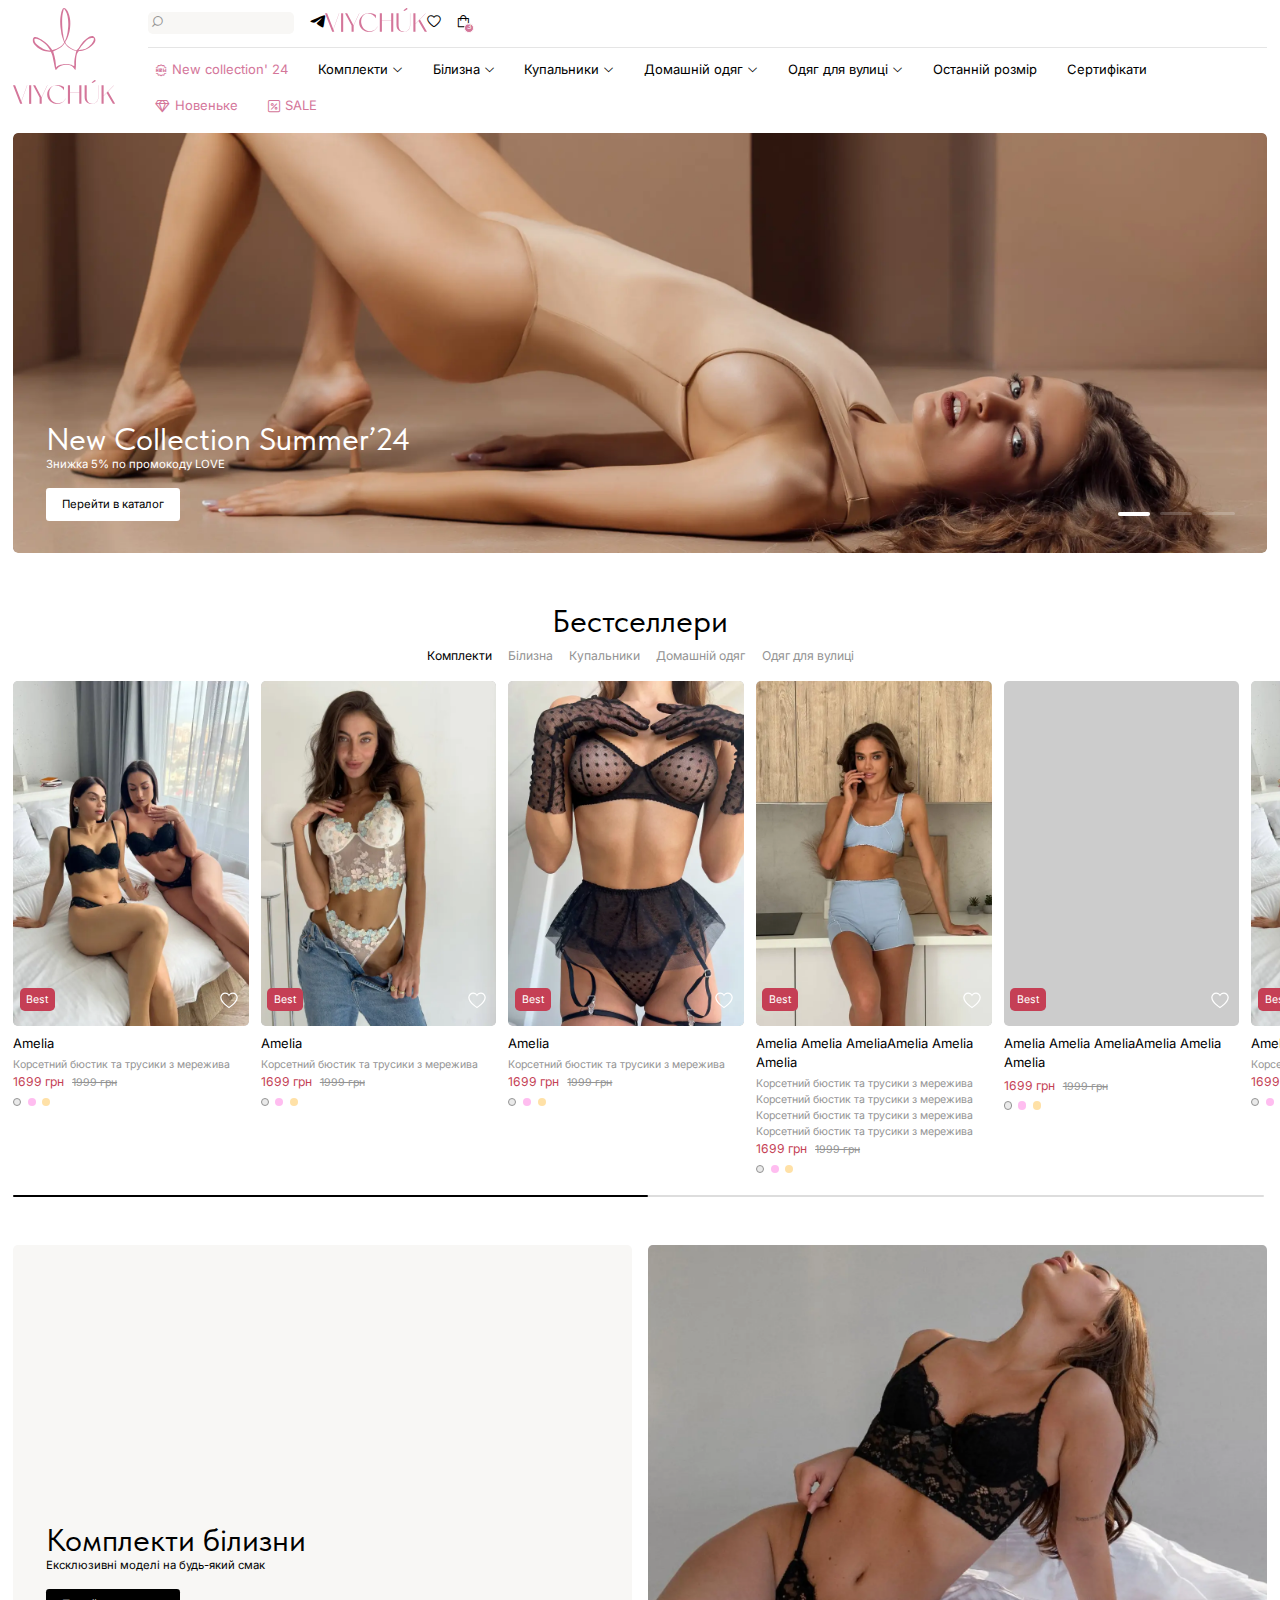
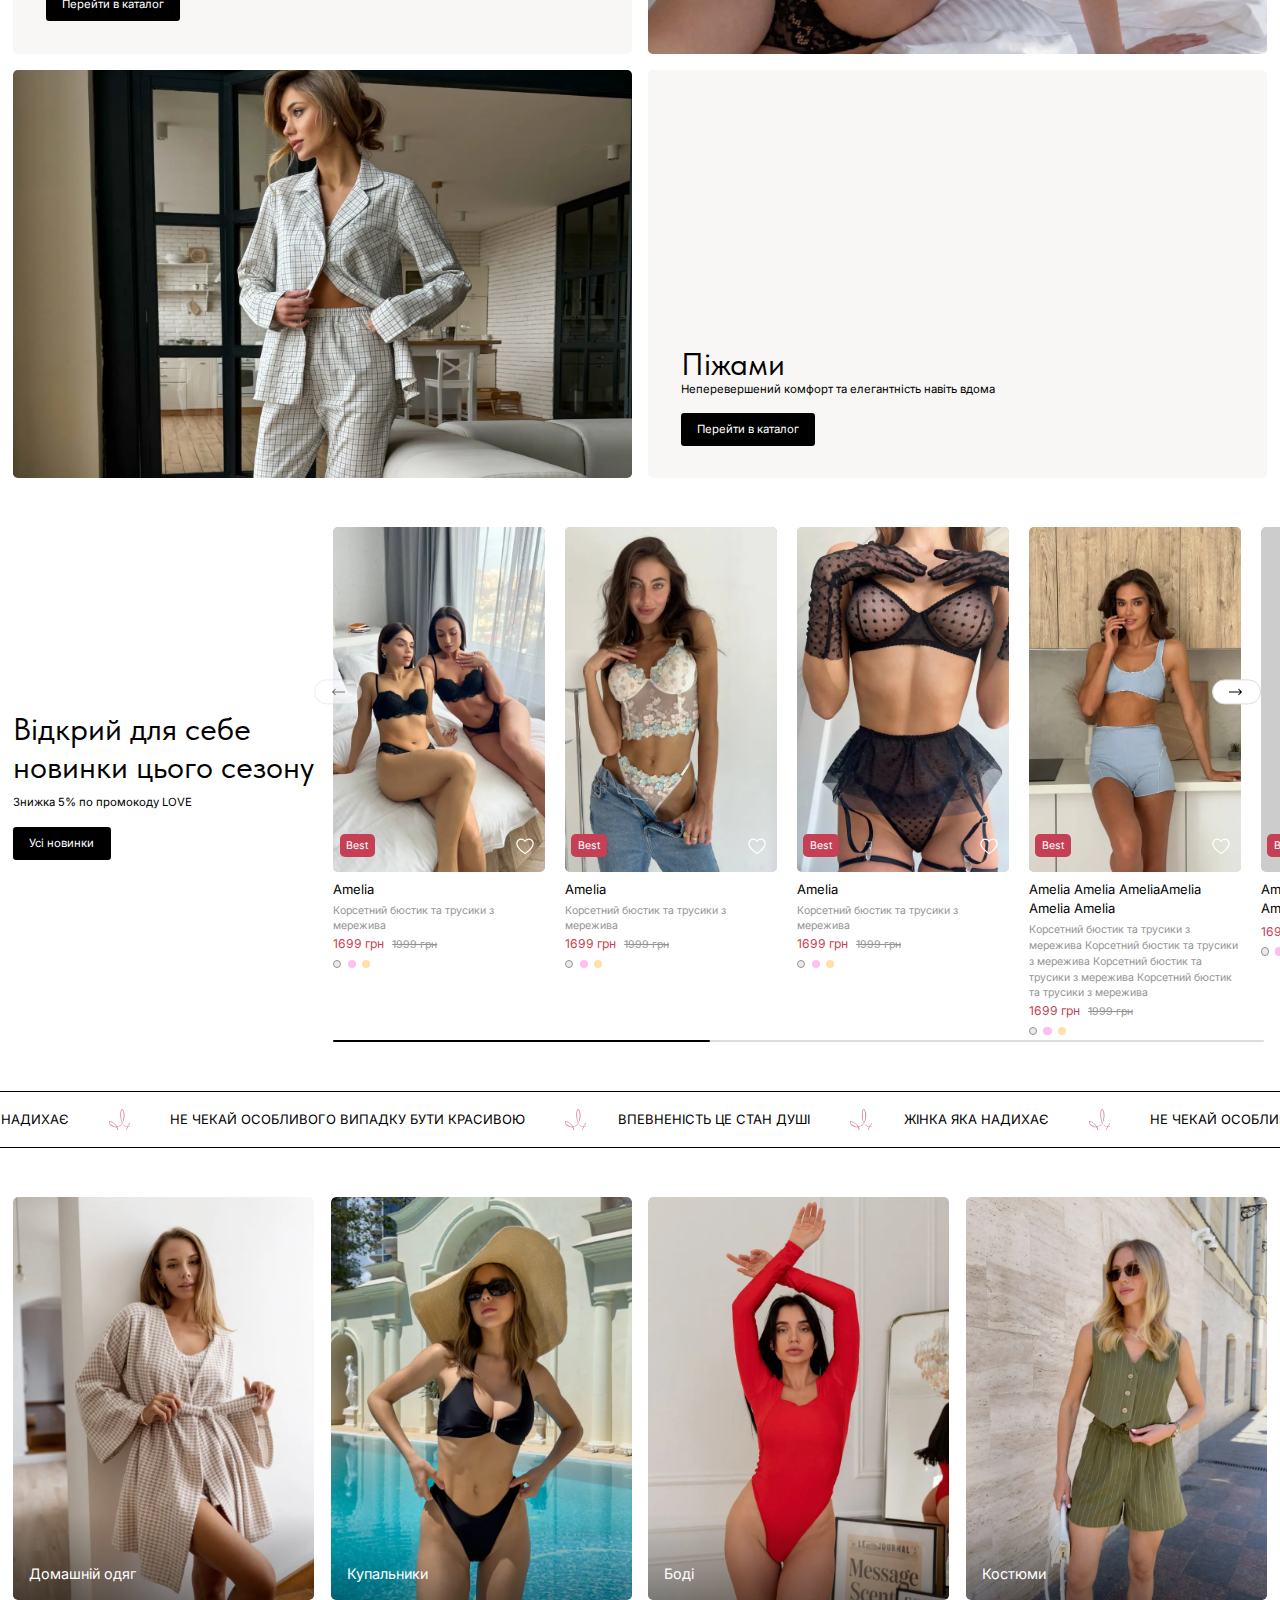
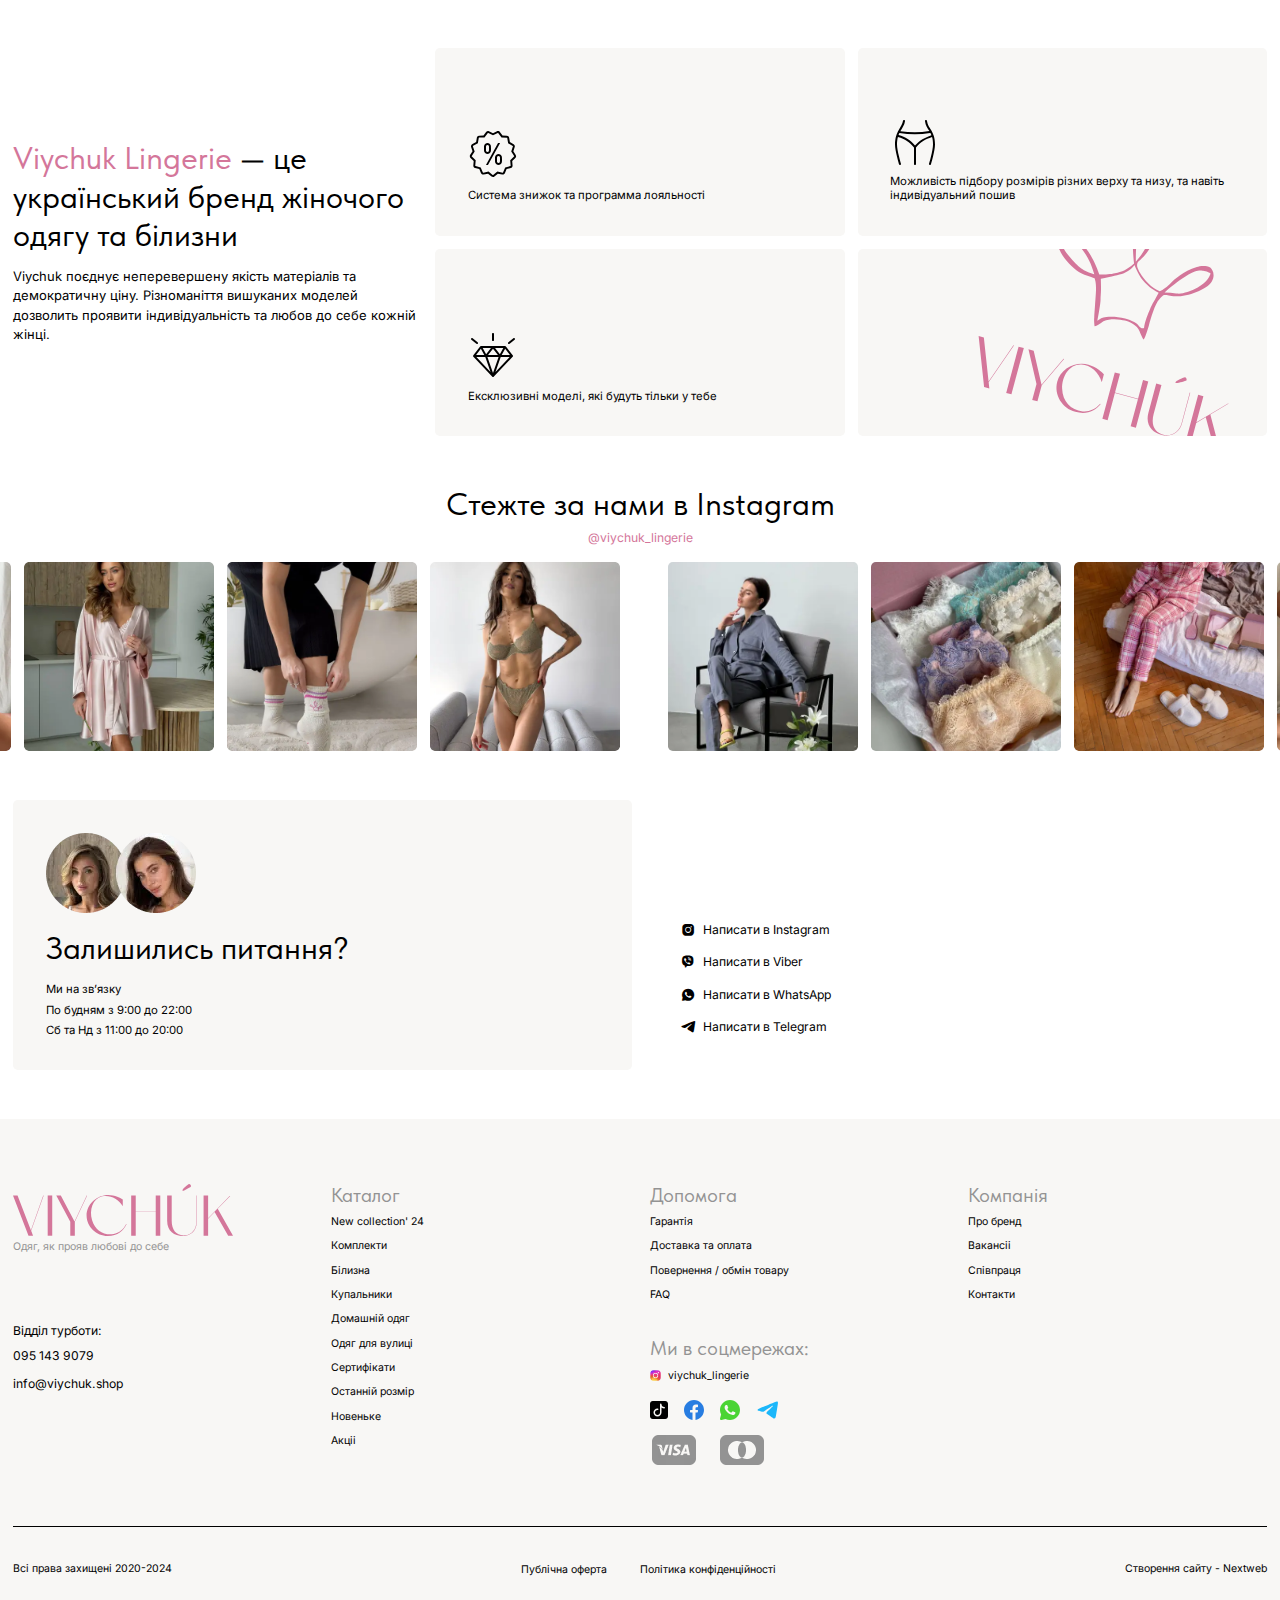
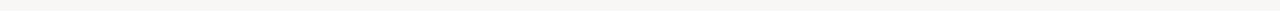
==== index.html @ dc0d25c5 "Add files via upload" ====
<!DOCTYPE html>
<html lang="en">

<head>
	<title>HomePage</title>
	<meta charset="UTF-8">
	<meta name="format-detection" content="telephone=no">
	<style>
		body {
			opacity: 0;
		}

		.loaded body {
			opacity: 1;
		}
	</style>
	<link rel="stylesheet" href="css/style.min.css?_v=20240726094933">
	<link rel="shortcut icon" href="favicon.ico">
	<!-- <meta name="robots" content="noindex, nofollow"> -->
	<meta name="viewport" content="width=device-width, initial-scale=1.0">
	<script src="https://cdn.tailwindcss.com?_v=20240726094933"></script>
</head>

<body>
	<div class="wrapper">
		<header class="header header-white">
			<div class="header__container">
				<div class="header__body flex items-start">
					<a href="#" class="header__logo">
						<svg xmlns="http://www.w3.org/2000/svg" width="102" height="96" viewBox="0 0 102 96" fill="none">
							<path d="M14.2536 77.2504H14.04L8.32791 93.314L2.10871 77.2504H0L7.20689 95.8671H9.3156L8.43462 93.5799L14.2536 77.2504Z" fill="#D4769A" />
							<path d="M16.1142 77.2504V95.8671H18.2229V77.2504H16.1142Z" fill="#D4769A" />
							<path d="M34.4577 77.2504H34.2441L28.5853 89.2715L22.2059 77.2504H20.0972L26.6101 89.4311V95.8671H28.7188V89.4311L34.4577 77.2504Z" fill="#D4769A" />
							<path d="M52.5704 90.4948C51.2091 93.181 49.127 94.7234 46.7514 95.0959C42.0537 95.7873 38.1832 93.3671 36.7418 88.6598C35.3273 83.9789 36.9821 78.6068 41.5199 77.6227C45.0431 76.8514 48.9937 78.8194 50.9954 82.2238V79.0588C50.2482 78.4206 47.1785 76.9845 44.2425 76.9845C38.9841 76.9845 34.1794 81.2397 34.1794 86.5055C34.1794 91.7448 38.7438 96 44.0288 96C48.7534 96 51.3158 93.5799 52.7572 90.6013L52.5704 90.4948Z" fill="#D4769A" />
							<path d="M66.2989 77.2504V84.7501H57.0099V77.2504H54.9012V95.8671H57.0099V84.9365H66.2989V95.8671H68.4076V77.2504H66.2989Z" fill="#D4769A" />
							<path d="M85.1429 77.2504V89.5907C85.1429 92.5958 83.1409 95.4416 79.8579 95.7075C75.9875 96.0267 73.7186 93.3671 73.7186 88.9788V77.2504H71.6099V88.9788C71.6099 93.8193 74.9465 96 78.9237 96C82.6872 96 85.3297 93.314 85.3297 89.5907V77.2504H85.1429Z" fill="#D4769A" />
							<path d="M99.9513 95.8671H102.194L95.0934 83.4471L100.912 77.4631H100.619L90.6359 87.7555V77.2504H88.5272V95.8671H90.6359V88.0214L93.652 84.9097L99.9513 95.8671Z" fill="#D4769A" />
							<path d="M81.6657 71.9823C81.6657 71.9823 78.2559 74.3132 78.7763 75.029C79.0461 75.3999 82.5677 73.1858 82.5677 73.1858C82.6646 73.0841 82.7787 72.7714 82.4608 72.3327C82.1427 71.8941 81.7982 71.9164 81.6657 71.9823Z" fill="#D4769A" />
							<path fill-rule="evenodd" clip-rule="evenodd" d="M50.8753 0.000414665C51.6961 -0.0216303 53.697 0.796374 55.1359 4.24479C56.8375 8.32215 57.1198 11.4283 57.2153 12.4796C57.2207 12.5397 57.2256 12.5931 57.2301 12.6396C57.3128 13.4988 57.9853 22.7229 54.1623 30.6303C53.8755 31.1492 53.1941 32.3411 52.7623 32.959C52.2227 33.7313 52.2455 34.7687 52.9525 35.7C53.5178 36.4451 54.039 36.9999 54.2292 37.1843C56.8001 39.6774 60.1773 41.7415 63.6157 42.2711C64.1251 41.8628 65.4562 40.5267 66.7054 38.4479C68.2667 35.8496 70.2434 32.5725 75.1436 29.3948C76.0351 28.7825 78.3031 27.6967 80.2431 28.2528C81.2731 28.7328 82.9912 30.458 82.2198 33.3007C81.1733 37.1569 73.5543 42.0754 69.2843 42.7158C66.6398 43.1126 65.8808 43.0415 65.4399 43.3807C65.1036 43.6397 64.9526 44.1375 64.2909 45.2642C63.0992 47.2933 62.9882 53.3536 62.9882 56.3467L62.9844 56.449C62.9318 57.8929 62.8171 61.0432 62.4643 61.9698C62.1459 61.8642 61.2502 60.905 60.0636 59.2839C58.5383 57.1999 55.3104 56.7062 53.4831 56.7368C51.6556 56.7675 48.0451 57.0586 45.4675 59.157C45.1105 59.5763 44.34 60.4779 44.1156 60.7296C44.0765 60.7735 44.0344 60.8228 43.989 60.876C43.7107 61.2026 43.3078 61.6754 42.6503 61.9698C42.351 61.2407 41.738 59.5834 41.6537 58.8287C41.3814 57.5925 41.0481 55.8382 40.7071 54.0434C40.2353 51.561 39.7487 49.0007 39.3886 47.6252C38.8579 45.5988 38.3333 44.7349 37.9872 44.1649C37.9192 44.0528 37.8579 43.952 37.8051 43.856C36.3315 43.8194 32.9269 43.6105 31.0969 43.0671C28.8097 42.3877 24.4768 39.8239 22.5853 37.6983C22.4439 37.5391 22.3061 37.3862 22.1728 37.238C20.522 35.4033 19.5138 34.283 19.8802 31.3432C20.241 28.4472 22.5014 28.955 23.299 29.1342C23.3766 29.1516 23.4403 29.1659 23.4871 29.1737C24.0151 29.2613 28.6555 30.6419 34.066 35.7258C35.0718 36.6961 37.5083 39.319 39.2092 42.0491C40.5429 41.7152 43.5787 40.8479 44.9527 40.0047C45.2608 39.8156 45.5655 39.6518 45.8749 39.4855C47.2901 38.7245 48.8022 37.9116 51.1764 34.3911C50.21 32.0506 48.4295 26.8615 48.2771 24.8576C48.2386 24.3514 48.131 23.6609 47.9981 22.8062C47.4371 19.2033 46.423 12.6889 48.2243 4.83452C48.499 3.28413 49.4561 0.1488 50.8753 0.000414665ZM50.9435 0.833375C51.8968 1.77473 53.9596 4.61722 54.5842 8.4561C55.3648 13.2547 55.512 16.7765 55.0261 20.6067C54.9813 20.9593 54.9384 21.3115 54.8956 21.6641C54.4728 25.1416 54.0419 28.6846 51.6545 33.5474C51.2093 31.9185 50.3129 28.4586 50.2898 27.6495C50.2807 27.3372 50.2089 26.8845 50.1048 26.2285C49.82 24.435 49.2939 21.1211 49.1514 14.9962C49.0272 9.65044 49.5286 5.99749 50.1093 4.09351C50.3243 3.10503 50.7921 1.06909 50.9435 0.833375ZM21.5448 31.05C21.8876 30.8985 22.831 30.5855 24.2549 30.974C26.0347 31.4595 28.1493 32.6295 31.1081 35.0458C34.0669 37.4618 35.9579 40.2548 37.2814 42.4492C36.3213 42.4786 34.0103 42.3351 32.3649 41.7509C30.4953 41.0871 29.817 40.787 26.454 38.5228C22.49 35.854 20.8958 33.5084 21.5448 31.05ZM77.8369 30.1598C79.1463 29.8996 80.6277 30.2393 80.9771 30.4313C80.8228 32.4126 80.0881 34.8614 76.24 38.151C75.5436 38.7462 72.5114 41.0322 70.572 41.3285C70.3899 41.3563 70.2058 41.384 70.0197 41.4121L70.0172 41.4123L70.0139 41.413C68.6224 41.622 67.1208 41.8478 65.5839 42.2557C66.9076 40.0613 69.3154 36.773 71.9268 33.9874C74.998 30.711 76.1845 30.4807 77.6192 30.2023L77.6203 30.2021C77.6543 30.1954 77.6886 30.189 77.723 30.1821C77.7608 30.1747 77.7986 30.1674 77.8369 30.1598ZM43.1613 41.9339C45.6753 40.6765 48.3679 39.3297 49.3677 38.0806C49.933 37.5238 51.148 36.1117 51.4854 34.9178C52.3203 36.0771 54.4695 38.7083 56.3894 39.9596C58.7891 41.5235 59.9922 42.1755 63.3513 42.8591C63.079 44.082 62.5039 46.6081 62.3828 46.9298C62.2618 47.2514 61.9423 49.0003 61.7978 49.8344C61.5057 51.4758 61.0204 55.3274 61.4182 57.6016C61.2379 57.777 60.7374 58.0755 60.1777 57.8649C59.7614 57.7084 59.3853 57.4226 59.0775 57.1886C58.8676 57.0292 58.6891 56.8935 58.5515 56.8395C58.2119 56.7062 56.1844 55.9472 53.354 55.9575C50.5238 55.9678 47.8069 56.6242 46.1601 57.2907C44.5134 57.9571 43.9789 58.5851 43.1212 59.5964C42.968 57.3613 42.5653 52.5513 42.1787 51.1934C42.0201 50.6366 41.9409 50.2198 41.8443 49.712C41.6465 48.6724 41.3765 47.2521 40.2045 43.4694C41.0633 42.9831 42.0964 42.4664 43.1613 41.9339Z" fill="#D4769A" />
						</svg>
					</a>
					<div class="header__content">
						<div class="header__top top-header">
							<div class="lg:!flex hidden items-center gap-5 lg:flex-nowrap flex-wrap">
								<div class="flex items-center gap-6">
									<div class="dropdown dropdown-sm dropdown--gray" data-dropdown>
										<button class="dropdown-toggle _icon-arrow-bottom" type="button" data-toggle="dropdown" aria-expanded="false">
											<span>Покупцям</span>
										</button>
										<ul class="dropdown-menu" data-dropdown-menu>
											<li><a class="dropdown-item" href="#">Action</a></li>
											<li><a class="dropdown-item" href="#">Another action</a></li>
											<li><a class="dropdown-item" href="#">Something else here</a></li>
										</ul>
									</div>
									<div class="dropdown dropdown-sm dropdown--gray" data-dropdown>
										<button class="dropdown-toggle _icon-arrow-bottom" type="button" data-toggle="dropdown" aria-expanded="false">
											<span>Про нас</span>
										</button>
										<ul class="dropdown-menu" data-dropdown-menu>
											<li><a class="dropdown-item" href="#">Action</a></li>
											<li><a class="dropdown-item" href="#">Another action</a></li>
											<li><a class="dropdown-item" href="#">Something else here</a></li>
										</ul>
									</div>
								</div>
								<div class="top-header__phone phone-block">
									<a href="tel:0951439079" class="phone-block__phone _icon-phone">
										<span>095 143 9079</span>

									</a>
									<a href="#" class="phone-block__link">
										Написати в телеграм
									</a>
								</div>
							</div>
							<div class="flex items-center lg:gap-5 gap-4 flex-wrap lg:justify-end justify-between lg:!w-max w-full z-20">
								<div class="top-header__search search-block-small lg:!flex hidden">
									<button type="button" class="search-block-small-button _icon-search-gray">
										<span>Пошук</span>
									</button>
								</div>
								<div class="top-header__actions lg:!hidden flex items-center gap-4">
									<button type="button" class="menu__icon icon-menu"><span></span></button>
									<ul>
										<li class="">
											<a href="#" class="top-header__actions-link top-header__actions-link--search search-block-small-button">
												<i class="_icon-search-gray">

												</i>
											</a>

										</li>
										<li class="">
											<a href="#" class="top-header__actions-link top-header__actions-link--tg">
												<i class="_icon-tg">

												</i>
											</a>

										</li>
									</ul>
								</div>
								<div class="top-header__logo lg:hidden">
									<a href="#">
										<svg xmlns="http://www.w3.org/2000/svg" width="102" height="24" viewBox="0 0 102 24" fill="none">
											<path d="M14.2266 5.29249H14.0134L8.31214 21.3201L2.10472 5.29249H0L7.19324 23.8674H9.29796L8.41865 21.5854L14.2266 5.29249Z" fill="#D4769A" />
											<path d="M16.0837 5.29249V23.8674H18.1884V5.29249H16.0837Z" fill="#D4769A" />
											<path d="M34.3925 5.29249H34.1792L28.5311 17.2866L22.1638 5.29249H20.0591L26.5597 17.4458V23.8674H28.6644V17.4458L34.3925 5.29249Z" fill="#D4769A" />
											<path d="M52.4708 18.5071C51.1121 21.1873 49.0339 22.7263 46.6628 23.0979C41.974 23.7878 38.1109 21.373 36.6722 16.6763C35.2604 12.0059 36.9121 6.64581 41.4412 5.66391C44.9578 4.8944 48.9009 6.85798 50.8989 10.2547V7.09684C50.1531 6.4601 47.0891 5.02717 44.1587 5.02717C38.9103 5.02717 34.1147 9.27281 34.1147 14.5268C34.1147 19.7544 38.6705 24 43.9454 24C48.6611 24 51.2186 21.5854 52.6573 18.6134L52.4708 18.5071Z" fill="#D4769A" />
											<path d="M66.1733 5.29249V12.7754H56.902V5.29249H54.7972V23.8674H56.902V12.9613H66.1733V23.8674H68.2781V5.29249H66.1733Z" fill="#D4769A" />
											<path d="M84.9816 5.29249V17.6051C84.9816 20.6035 82.9834 23.4429 79.7067 23.7082C75.8436 24.0267 73.5789 21.373 73.5789 16.9946V5.29249H71.4742V16.9946C71.4742 21.8242 74.8046 24 78.7742 24C82.5306 24 85.1681 21.3201 85.1681 17.6051V5.29249H84.9816Z" fill="#D4769A" />
											<path d="M99.762 23.8674H102L94.9133 11.4752L100.721 5.50467H100.428L90.4642 15.774V5.29249H88.3595V23.8674H90.4642V16.0394L93.4746 12.9347L99.762 23.8674Z" fill="#D4769A" />
											<path d="M81.511 0.0362584C81.511 0.0362584 78.1077 2.36191 78.6271 3.07604C78.8963 3.44611 82.4113 1.23701 82.4113 1.23701C82.508 1.1356 82.6219 0.82356 82.3046 0.385875C81.9871 -0.0518109 81.6432 -0.0295724 81.511 0.0362584Z" fill="#D4769A" />
										</svg>
									</a>
								</div>
								<div class="top-header__actions">
									<ul>

										<li class="lg:!inline-block hidden">
											<a href="#" class="top-header__actions-link top-header__actions-link--user" data-toggle="offcanvas" data-offcanvas-target="#authUser">
												<i class="_icon-user">

												</i>
											</a>

										</li>
										<li>
											<a href="#" class="top-header__actions-link top-header__actions-link--favorite">
												<i class="_icon-favorite">

												</i>
											</a>

										</li>
										<li>
											<a href="#" class="top-header__actions-link top-header__actions-link--cart">

												<div class="inline-flex relative">
													<i class="_icon-cart">

													</i>
													<span class="badge">3</span>
												</div>
												<span class="lg:!inline-block hidden">
													2 390 грн
												</span>
											</a>
										</li>
									</ul>
								</div>
							</div>
						</div>
						<div class="header__bottom bottom-header">
							<div class="bottom-header__menu menu">

								<nav class="menu__body">
									<ul>
										<li class="menu-item menu-item--new-collection menu-item-pink current-menu-item">
											<a href="#">
												New collection' 24
											</a>

										</li>
										<li class="menu-item menu-item-has-children">
											<a href="#">
												<span>
													Комплекти
												</span>
												<span class="arrow"></span>
											</a>
											<span class="menu-item-has-children-back">
												Комплекти
											</span>
											<ul class="menu-item-submenu">

												<li class="menu-item">
													<a href="#">
														<span class="menu-item__image">
															<img src="img/komplekty/01.webp" alt="Image">
														</span>
														<div class="menu-item__content">
															Всі комплекти
														</div>
													</a>
												</li>
												<li class="menu-item">
													<a href="#">
														<span class="menu-item__image"><img src="img/komplekty/02.webp" alt="Komplekt 02"></span>
														<div class="menu-item__content">Комплект Софія</div>
													</a>
												</li>
												<li class="menu-item">
													<a href="#">
														<span class="menu-item__image"><img src="img/komplekty/03.webp" alt="Komplekt 03"></span>
														<div class="menu-item__content">Комплекти без кісточок</div>
													</a>
												</li>
												<li class="menu-item">
													<a href="#">
														<span class="menu-item__image"><img src="img/komplekty/04.webp" alt="Komplekt 04"></span>
														<div class="menu-item__content">Комплекти з бавовни</div>
													</a>
												</li>
												<li class="menu-item">
													<a href="#">
														<span class="menu-item__image"><img src="img/komplekty/05.webp" alt="Komplekt 05"></span>
														<div class="menu-item__content">Комплекти з вишивкою</div>
													</a>
												</li>
												<li class="menu-item">
													<a href="#">
														<span class="menu-item__image"><img src="img/komplekty/06.webp" alt="Komplekt 06"></span>
														<div class="menu-item__content">Комплекти з доступом</div>
													</a>
												</li>
												<li class="menu-item">
													<a href="#">
														<span class="menu-item__image"><img src="img/komplekty/07.webp" alt="Komplekt 07"></span>
														<div class="menu-item__content">Комплекти з паралоновою чашкою</div>
													</a>
												</li>
												<li class="menu-item">
													<a href="#">
														<span class="menu-item__image"><img src="img/komplekty/08.webp" alt="Komplekt 08"></span>
														<div class="menu-item__content">Комплекти з сітки</div>
													</a>
												</li>
												<li class="menu-item">
													<a href="#">
														<span class="menu-item__image"><img src="img/komplekty/09.webp" alt="Komplekt 09"></span>
														<div class="menu-item__content">Корсети</div>
													</a>
												</li>
												<li class="menu-item">
													<a href="#">
														<span class="menu-item__image"><img src="img/komplekty/010.webp" alt="Komplekt 010"></span>
														<div class="menu-item__content">Мереживні комплекти</div>
													</a>
												</li>
												<li class="menu-item">
													<a href="#">
														<span class="menu-item__image"><img src="img/komplekty/011.webp" alt="Komplekt 011"></span>
														<div class="menu-item__content">Трусики</div>
													</a>
												</li>
												<li class="menu-item">
													<a href="#">
														<span class="menu-item__image"><img src="img/komplekty/012.webp" alt="Komplekt 011"></span>
														<div class="menu-item__content">Шовкові комплекти</div>
													</a>
												</li>

											</ul>
										</li>
										<li class="menu-item menu-item-has-children">
											<a href="#">
												Білизна
												<span class="arrow"></span>
											</a>
											<span class="menu-item-has-children-back">
												Білизна
											</span>
											<ul class="menu-item-submenu">

											</ul>
										</li>
										<li class="menu-item menu-item-has-children">
											<a href="#">
												Купальники
												<span class="arrow"></span>
											</a>
											<span class="menu-item-has-children-back">
												Купальники
											</span>
											<ul class="menu-item-submenu">
												<li class="menu-item">
													<a href="#">
														<span class="menu-item__image">
															<img src="img/kupalnik/Kupalnyky-300x278.webp" alt="Image">
														</span>
														<div class="menu-item__content">
															Біфлекс
														</div>
													</a>
												</li>
												<li class="menu-item">
													<a href="#">
														<span class="menu-item__image"><img src="img/kupalnik/Kupalnyky-300x278.webp" alt="Komplekt 02"></span>
														<div class="menu-item__content"> Жатка</div>
													</a>
												</li>
											</ul>
										</li>
										<li class="menu-item menu-item-has-children">
											<a href="#">
												Домашній одяг
												<span class="arrow"></span>
											</a>
											<span class="menu-item-has-children-back">
												Домашній одяг
											</span>
											<ul class="menu-item-submenu">
												<li class="menu-item">
													<a href="#">
														<span class="menu-item__image">
															<img src="img/house-clothes/f476f9914e8b9c734ea4127a0eb929e3.Domashni-kostyumy-300x278.webp" alt="Image">
														</span>
														<div class="menu-item__content">
															Домашні костюми






														</div>
													</a>
												</li>
												<li class="menu-item">
													<a href="#">
														<span class="menu-item__image"><img src="img/house-clothes/1150063d7b721e2e07a4c026803419aa.Penyuary-300x278.webp" alt="Komplekt 02"></span>
														<div class="menu-item__content"> Пенюари</div>
													</a>
												</li>
												<li class="menu-item">
													<a href="#">
														<span class="menu-item__image">
															<img src="img/house-clothes/9eba73d554cb70d345ce1016d2ffe117.Sukni-300x278.webp" alt="Image">
														</span>
														<div class="menu-item__content">
															Сукні
														</div>
													</a>
												</li>
												<li class="menu-item">
													<a href="#">
														<span class="menu-item__image"><img src="img/house-clothes/8080d8466baa0049556c96a2eaa50574.Halaty-300x278.webp" alt="Komplekt 02"></span>
														<div class="menu-item__content"> Халати</div>
													</a>
												</li>
											</ul>
										</li>
										<li class="menu-item menu-item-has-children">
											<a href="#">
												Одяг для вулиці
												<span class="arrow"></span>
											</a>
											<span class="menu-item-has-children-back">
												Одяг для вулиці
											</span>
											<ul class="menu-item-submenu">

											</ul>
										</li>
										<li class="menu-item">
											<a href="#">

												Останній розмір
											</a>
										</li>
										<li class="menu-item">
											<a href="#">
												Сертифікати
											</a>
										</li>
										<li class="menu-item menu-item-pink menu-item--news">
											<a href="#">
												Новеньке
											</a>
										</li>
										<li class="menu-item menu-item-pink menu-item--sale">
											<a href="#">
												SALE
											</a>
										</li>








									</ul>
									<div class="menu__content--mob">
										<div class="menu__content--personal-area personal-area">
											<div class="personal-area__content">
												<span>
													Особистий кабінет
												</span>
												<ul class="personal-area__list">
													<li>
														<a href="#" class="_icon-cabinet" data-toggle="offcanvas" data-offcanvas-target="#authUser">
															<span>Особисті дані</span>
														</a>
													</li>
													<li>
														<a href="#" class="_icon-order">
															<span>Мої замовлення</span>
														</a>
													</li>
													<li>
														<a href="#" class="_icon-exit">
															<span>Вийти з кабінету</span>
														</a>
													</li>
												</ul>
											</div>
										</div>
										<div data-spollers class="menu__content-mor-menu spollers">
											<details class="spollers__item">
												<summary class="spollers__title">Допомога</summary>
												<div class="spollers__body">Контент спойлера</div>
											</details>
											<details class="spollers__item">
												<summary class="spollers__title">Компанія</summary>
												<div class="spollers__body">
													<ul>
														<li>
															<a href="#">
																Компанія
															</a>
														</li>
														<li>
															<a href="#">
																Про бренд

															</a>
														</li>
														<li>
															<a href="#">
																Вакансіі

															</a>
														</li>
														<li>
															<a href="#">
																Співпраця

															</a>
														</li>
														<li>
															<a href="#">
																Контакти
															</a>
														</li>
													</ul>
												</div>
											</details>
										</div>
										<div class="phone-block">
											<a href="tel:0951439079" class="phone-block__phone _icon-phone">
												<span>095 143 9079</span>

											</a>
											<a href="#" class="phone-block__link block">
												Написати в телеграм
											</a>
										</div>
									</div>
								</nav>
							</div>
						</div>
					</div>
				</div>
			</div>
		</header>

		<div class="search-block">
			<div class="search-block__container">
				<div class="search-block__wrap">
					<form action="files/sendmail/sendmail.php" class="search-block__form form" method="POST">
						<div class="input-group">
							<i class="_icon-search-gray">

							</i>
							<input autocomplete="off" type="text" name="form[]" placeholder="Пошук по сайту" class="input">
							<button type="button" class="input-group-button-delete">
								<svg xmlns="http://www.w3.org/2000/svg" width="16" height="16" viewBox="0 0 16 16" fill="none">
									<path d="M1.4375 0.553619L0.553711 1.43741L0.998047 1.87686L7.11621 7.99991L0.553711 14.5624L1.4375 15.4462L8 8.8837L14.1182 15.0067L14.5625 15.4462L15.4463 14.5624L15.0068 14.1181L8.88379 7.99991L15.4463 1.43741L14.5625 0.553619L8 7.11612L1.87695 0.997956L1.4375 0.553619Z" fill="#939393" />
								</svg>
							</button>
						</div>
					</form>
					<div class="search-block__body">
						<div class="search-block__list">
							<div class="search-block__line line-searched">
								<div class="line-searched__body">
									<a href="#" class="line-searched__previews">
										<img src="img/previews/01.webp" alt="Image">
									</a>
									<div class="line-searched__content">
										<a href="#" class="line-searched__link">Комплект Amelia</a>
										<ul class="line-searched__characteristics">
											<li>
												Колір: беж 007
											</li>
										</ul>
										<div class="price-box price-box-md">
											<div class="price-new">
												1699 грн
											</div>
											<div class="price-old">
												1999 грн
											</div>
										</div>
									</div>
								</div>
							</div>
							<div class="search-block__line line-searched">
								<div class="line-searched__body">
									<a href="#" class="line-searched__previews">
										<img src="img/previews/02.webp" alt="Image">
									</a>
									<div class="line-searched__content">
										<a href="#" class="line-searched__link">Комплект Amelia</a>
										<ul class="line-searched__characteristics">
											<li>
												Колір: беж 007
											</li>
										</ul>
										<div class="price-box price-box-md">
											<div class="price-new">
												1699 грн
											</div>
											<div class="price-old">
												1999 грн
											</div>
										</div>
									</div>
								</div>
							</div>
							<div class="search-block__line line-searched">
								<div class="line-searched__body">
									<a href="#" class="line-searched__previews">
										<img src="img/previews/03.webp" alt="Image">
									</a>
									<div class="line-searched__content">
										<a href="#" class="line-searched__link">Комплект Amelia Комплект Amelia Комплект Amelia Комплект Amelia Комплект Amelia Комплект Amelia Комплект Amelia Комплект Amelia Комплект Amelia Комплект Amelia</a>
										<ul class="line-searched__characteristics">
											<li>
												Колір: беж 007
											</li>
										</ul>
										<div class="price-box price-box-md">
											<div class="price-new">
												1699 грн
											</div>
											<div class="price-old">
												1999 грн
											</div>
										</div>
									</div>
								</div>
							</div>
						</div>
						<div class="search-block__footer">
							<a href="#" class="button button-md button-border--black w-full">
								Всі результати пошуку
							</a>
						</div>
						<!-- <div class="search-block__empty" >
          Нічого не знайшлося за вашим запитом
        </div> -->
					</div>

				</div>
			</div>
		</div>
		<main class="page">
			<section class="main-hero section-margin-b-sm">
				<div class="main-hero__container">
					<div class="main-hero__content">
						<div class="main-hero__slider swiper">
							<div class="main-hero__wrapper swiper-wrapper">
								<div class="main-hero__slide swiper-slide slide">
									<div class="slide__background-image">
										<img src="img/hero-main-slider/image.webp" alt="Image">
									</div>
									<div class="slide__content">
										<h1 class="h1 slide__title text-white">
											New Collection Summer’24
										</h1>
										<p class="slide__descr">
											Знижка 5% по промокоду LOVE
										</p>
										<a href="#" class="button button-md button-white">
											Перейти в каталог
										</a>
									</div>
								</div>
								<div class="main-hero__slide swiper-slide slide">
									<div class="slide__background-image">
										<img src="https://picsum.photos/200/300" alt="Image">
									</div>
									<div class="slide__content">
										<h1 class="h1 slide__title text-white">
											New Collection Summer’24 New Collection Summer’24 New Collection Summer’24 New Collection Summer’24
										</h1>
										<p class="slide__descr">
											Знижка 5% по промокоду LOVE
										</p>
										<a href="#" class="button button-md button-white">
											Перейти в каталог
										</a>
									</div>
								</div>
								<div class="main-hero__slide swiper-slide slide">
									<div class="slide__background-image">
										<img src="https://picsum.photos/1900/800" alt="Image">
									</div>
									<div class="slide__content">
										<h1 class="h1 slide__title text-white">
											New Collection Summer’24 New Collection Summer’24
										</h1>
										<p class="slide__descr">
											Знижка 5% по промокоду LOVE
										</p>
										<a href="#" class="button button-md button-white">
											Перейти в каталог
										</a>
									</div>
								</div>

							</div>
							<div class="main-slider__pagination slider-pagination-1">
								<div class="swiper-pagination"></div>
							</div>

						</div>
					</div>
				</div>
			</section>
			<!-- /.main-hero -->
			<section class="bestsellers section-margin-b-sm">
				<div class="bestsellers__container-max">
					<div class="bestsellers__container">
						<div class="bestsellers__content">
							<div data-tabs class="bestsellers-tabs tabs-type-1">
								<div class="bestsellers__header">
									<h2 class="h1 bestsellers__title mb-2">
										Бестселлери
									</h2>
									<nav data-tabs-titles class="bestsellers-tabs__navigation tabs__navigation">

										<button type="button" class="bestsellers-tabs__title tabs__title _tab-active">Комплекти</button>
										<button type="button" class="bestsellers-tabs__title tabs__title">Білизна</button>
										<button type="button" class="bestsellers-tabs__title tabs__title">Купальники</button>
										<button type="button" class="bestsellers-tabs__title tabs__title">Домашній одяг</button>
										<button type="button" class="bestsellers-tabs__title tabs__title">Одяг для вулиці</button>
									</nav>
								</div>
								<div data-tabs-body class="bestsellers-tabs__content tabs__content">
									<div class="bestsellers-tabs__body tabs__body">
										<div class="bestsellers__slider swiper">
											<div class="bestsellers__wrapper swiper-wrapper">
												<div class="bestsellers__slide swiper-slide">
													<div class="product-card">
														<div class="product-card__body">
															<div class="product-card__header">
																<a href="#" class="product-card__image">
																	<img src="img/product-card/image.webp" alt="Image">
																</a>
																<div class="product-card__stickers">
																	<div class="sticker-best">
																		Best
																	</div>
																	<button type="button" class="button-favorite">
																		<svg xmlns="http://www.w3.org/2000/svg" width="20" height="20" viewBox="0 0 20 20" fill="none">
																			<path d="M6.25 2.5C3.69907 2.5 1.67614 4.38408 1.25732 6.89697L1.25 6.94824V7.5C1.25 10.3385 3.43058 12.912 5.5127 14.834C7.59481 16.7559 9.67285 18.0322 9.67285 18.0322L10 18.2349L10.3271 18.0322C10.3271 18.0322 12.4052 16.7559 14.4873 14.834C16.5694 12.912 18.75 10.3385 18.75 7.5V6.96289L18.7451 6.92627C18.4574 4.48067 16.3241 2.5 13.75 2.5C12.1807 2.5 10.9042 3.30841 10 4.39941C9.09581 3.30841 7.81933 2.5 6.25 2.5ZM6.25 3.75C7.65064 3.75 8.82008 4.49993 9.46289 5.57129L10 6.46484L10.5371 5.57129C11.1799 4.49993 12.3494 3.75 13.75 3.75C15.672 3.75 17.2824 5.26349 17.5 7.06299V7.5C17.5 9.66146 15.6181 12.088 13.6377 13.916C11.8206 15.5933 10.2881 16.535 10 16.7163C9.71191 16.535 8.17937 15.5933 6.3623 13.916C4.38192 12.088 2.5 9.66146 2.5 7.5V7.0874C2.83703 5.10996 4.30676 3.75 6.25 3.75Z" fill="white" />
																		</svg>
																	</button>
																</div>
															</div>
															<div class="product-card__content">
																<a href="#" class="product-card__title"> Amelia</a>
																<div class="product-card__descr">
																	Корсетний бюстик та трусики з мережива
																</div>
																<div class="product-card__price price-box price-box-md">
																	<div class="price-new">
																		1699 грн
																	</div>
																	<div class="price-old">
																		1999 грн
																	</div>
																</div>
																<div class="product-card__colors">
																	<a href="#" class="active">
																		<span style="background-color: #EAEAEA;"></span>
																	</a>
																	<a href="#">
																		<span style="background-color: #FFBDF0;"></span>
																	</a>
																	<a href="#">
																		<span style="background-color: #FFE1A7;"></span>
																	</a>
																</div>
															</div>
														</div>
													</div>
													<!-- /.product-card -->
												</div>
												<div class="bestsellers__slide swiper-slide">
													<div class="product-card">
														<div class="product-card__body">
															<div class="product-card__header">
																<a href="#" class="product-card__image">
																	<img src="img/product-card/image-2.webp" alt="Image">
																</a>
																<div class="product-card__stickers">
																	<div class="sticker-best">
																		Best
																	</div>
																	<button type="button" class="button-favorite">
																		<svg xmlns="http://www.w3.org/2000/svg" width="20" height="20" viewBox="0 0 20 20" fill="none">
																			<path d="M6.25 2.5C3.69907 2.5 1.67614 4.38408 1.25732 6.89697L1.25 6.94824V7.5C1.25 10.3385 3.43058 12.912 5.5127 14.834C7.59481 16.7559 9.67285 18.0322 9.67285 18.0322L10 18.2349L10.3271 18.0322C10.3271 18.0322 12.4052 16.7559 14.4873 14.834C16.5694 12.912 18.75 10.3385 18.75 7.5V6.96289L18.7451 6.92627C18.4574 4.48067 16.3241 2.5 13.75 2.5C12.1807 2.5 10.9042 3.30841 10 4.39941C9.09581 3.30841 7.81933 2.5 6.25 2.5ZM6.25 3.75C7.65064 3.75 8.82008 4.49993 9.46289 5.57129L10 6.46484L10.5371 5.57129C11.1799 4.49993 12.3494 3.75 13.75 3.75C15.672 3.75 17.2824 5.26349 17.5 7.06299V7.5C17.5 9.66146 15.6181 12.088 13.6377 13.916C11.8206 15.5933 10.2881 16.535 10 16.7163C9.71191 16.535 8.17937 15.5933 6.3623 13.916C4.38192 12.088 2.5 9.66146 2.5 7.5V7.0874C2.83703 5.10996 4.30676 3.75 6.25 3.75Z" fill="white" />
																		</svg>
																	</button>
																</div>
															</div>
															<div class="product-card__content">
																<a href="#" class="product-card__title"> Amelia</a>
																<div class="product-card__descr">
																	Корсетний бюстик та трусики з мережива
																</div>
																<div class="product-card__price price-box price-box-md">
																	<div class="price-new">
																		1699 грн
																	</div>
																	<div class="price-old">
																		1999 грн
																	</div>
																</div>
																<div class="product-card__colors">
																	<a href="#" class="active">
																		<span style="background-color: #EAEAEA;"></span>
																	</a>
																	<a href="#">
																		<span style="background-color: #FFBDF0;"></span>
																	</a>
																	<a href="#">
																		<span style="background-color: #FFE1A7;"></span>
																	</a>
																</div>
															</div>
														</div>
													</div>
													<!-- /.product-card -->
												</div>
												<div class="bestsellers__slide swiper-slide">
													<div class="product-card">
														<div class="product-card__body">
															<div class="product-card__header">
																<a href="#" class="product-card__image">
																	<img src="img/product-card/image-3.webp" alt="Image">
																</a>
																<div class="product-card__stickers">
																	<div class="sticker-best">
																		Best
																	</div>
																	<button type="button" class="button-favorite">
																		<svg xmlns="http://www.w3.org/2000/svg" width="20" height="20" viewBox="0 0 20 20" fill="none">
																			<path d="M6.25 2.5C3.69907 2.5 1.67614 4.38408 1.25732 6.89697L1.25 6.94824V7.5C1.25 10.3385 3.43058 12.912 5.5127 14.834C7.59481 16.7559 9.67285 18.0322 9.67285 18.0322L10 18.2349L10.3271 18.0322C10.3271 18.0322 12.4052 16.7559 14.4873 14.834C16.5694 12.912 18.75 10.3385 18.75 7.5V6.96289L18.7451 6.92627C18.4574 4.48067 16.3241 2.5 13.75 2.5C12.1807 2.5 10.9042 3.30841 10 4.39941C9.09581 3.30841 7.81933 2.5 6.25 2.5ZM6.25 3.75C7.65064 3.75 8.82008 4.49993 9.46289 5.57129L10 6.46484L10.5371 5.57129C11.1799 4.49993 12.3494 3.75 13.75 3.75C15.672 3.75 17.2824 5.26349 17.5 7.06299V7.5C17.5 9.66146 15.6181 12.088 13.6377 13.916C11.8206 15.5933 10.2881 16.535 10 16.7163C9.71191 16.535 8.17937 15.5933 6.3623 13.916C4.38192 12.088 2.5 9.66146 2.5 7.5V7.0874C2.83703 5.10996 4.30676 3.75 6.25 3.75Z" fill="white" />
																		</svg>
																	</button>
																</div>
															</div>
															<div class="product-card__content">
																<a href="#" class="product-card__title"> Amelia</a>
																<div class="product-card__descr">
																	Корсетний бюстик та трусики з мережива
																</div>
																<div class="product-card__price price-box price-box-md">
																	<div class="price-new">
																		1699 грн
																	</div>
																	<div class="price-old">
																		1999 грн
																	</div>
																</div>
																<div class="product-card__colors">
																	<a href="#" class="active">
																		<span style="background-color: #EAEAEA;"></span>
																	</a>
																	<a href="#">
																		<span style="background-color: #FFBDF0;"></span>
																	</a>
																	<a href="#">
																		<span style="background-color: #FFE1A7;"></span>
																	</a>
																</div>
															</div>
														</div>
													</div>
													<!-- /.product-card -->
												</div>
												<div class="bestsellers__slide swiper-slide">
													<div class="product-card">
														<div class="product-card__body">
															<div class="product-card__header">
																<a href="#" class="product-card__image">
																	<img src="img/product-card/image-4.webp" alt="Image">
																</a>
																<div class="product-card__stickers">
																	<div class="sticker-best">
																		Best
																	</div>
																	<button type="button" class="button-favorite">
																		<svg xmlns="http://www.w3.org/2000/svg" width="20" height="20" viewBox="0 0 20 20" fill="none">
																			<path d="M6.25 2.5C3.69907 2.5 1.67614 4.38408 1.25732 6.89697L1.25 6.94824V7.5C1.25 10.3385 3.43058 12.912 5.5127 14.834C7.59481 16.7559 9.67285 18.0322 9.67285 18.0322L10 18.2349L10.3271 18.0322C10.3271 18.0322 12.4052 16.7559 14.4873 14.834C16.5694 12.912 18.75 10.3385 18.75 7.5V6.96289L18.7451 6.92627C18.4574 4.48067 16.3241 2.5 13.75 2.5C12.1807 2.5 10.9042 3.30841 10 4.39941C9.09581 3.30841 7.81933 2.5 6.25 2.5ZM6.25 3.75C7.65064 3.75 8.82008 4.49993 9.46289 5.57129L10 6.46484L10.5371 5.57129C11.1799 4.49993 12.3494 3.75 13.75 3.75C15.672 3.75 17.2824 5.26349 17.5 7.06299V7.5C17.5 9.66146 15.6181 12.088 13.6377 13.916C11.8206 15.5933 10.2881 16.535 10 16.7163C9.71191 16.535 8.17937 15.5933 6.3623 13.916C4.38192 12.088 2.5 9.66146 2.5 7.5V7.0874C2.83703 5.10996 4.30676 3.75 6.25 3.75Z" fill="white" />
																		</svg>
																	</button>
																</div>
															</div>
															<div class="product-card__content">
																<a href="#" class="product-card__title"> Amelia Amelia AmeliaAmelia Amelia Amelia</a>
																<div class="product-card__descr">
																	Корсетний бюстик та трусики з мережива Корсетний бюстик та трусики з мережива Корсетний бюстик та трусики з мережива Корсетний бюстик та трусики з мережива
																</div>
																<div class="product-card__price price-box price-box-md">
																	<div class="price-new">
																		1699 грн
																	</div>
																	<div class="price-old">
																		1999 грн
																	</div>
																</div>
																<div class="product-card__colors">
																	<a href="#" class="active">
																		<span style="background-color: #EAEAEA;"></span>
																	</a>
																	<a href="#">
																		<span style="background-color: #FFBDF0;"></span>
																	</a>
																	<a href="#">
																		<span style="background-color: #FFE1A7;"></span>
																	</a>
																</div>
															</div>
														</div>
													</div>
													<!-- /.product-card -->
												</div>
												<div class="bestsellers__slide swiper-slide">
													<div class="product-card">
														<div class="product-card__body">
															<div class="product-card__header">
																<a href="#" class="product-card__image">

																</a>
																<div class="product-card__stickers">
																	<div class="sticker-best">
																		Best
																	</div>
																	<button type="button" class="button-favorite">
																		<svg xmlns="http://www.w3.org/2000/svg" width="20" height="20" viewBox="0 0 20 20" fill="none">
																			<path d="M6.25 2.5C3.69907 2.5 1.67614 4.38408 1.25732 6.89697L1.25 6.94824V7.5C1.25 10.3385 3.43058 12.912 5.5127 14.834C7.59481 16.7559 9.67285 18.0322 9.67285 18.0322L10 18.2349L10.3271 18.0322C10.3271 18.0322 12.4052 16.7559 14.4873 14.834C16.5694 12.912 18.75 10.3385 18.75 7.5V6.96289L18.7451 6.92627C18.4574 4.48067 16.3241 2.5 13.75 2.5C12.1807 2.5 10.9042 3.30841 10 4.39941C9.09581 3.30841 7.81933 2.5 6.25 2.5ZM6.25 3.75C7.65064 3.75 8.82008 4.49993 9.46289 5.57129L10 6.46484L10.5371 5.57129C11.1799 4.49993 12.3494 3.75 13.75 3.75C15.672 3.75 17.2824 5.26349 17.5 7.06299V7.5C17.5 9.66146 15.6181 12.088 13.6377 13.916C11.8206 15.5933 10.2881 16.535 10 16.7163C9.71191 16.535 8.17937 15.5933 6.3623 13.916C4.38192 12.088 2.5 9.66146 2.5 7.5V7.0874C2.83703 5.10996 4.30676 3.75 6.25 3.75Z" fill="white" />
																		</svg>
																	</button>
																</div>
															</div>
															<div class="product-card__content">
																<a href="#" class="product-card__title"> Amelia Amelia AmeliaAmelia Amelia Amelia</a>

																<div class="product-card__price price-box price-box-md">
																	<div class="price-new">
																		1699 грн
																	</div>
																	<div class="price-old">
																		1999 грн
																	</div>
																</div>
																<div class="product-card__colors">
																	<a href="#" class="active">
																		<span style="background-color: #EAEAEA;"></span>
																	</a>
																	<a href="#">
																		<span style="background-color: #FFBDF0;"></span>
																	</a>
																	<a href="#">
																		<span style="background-color: #FFE1A7;"></span>
																	</a>
																</div>
															</div>
														</div>
													</div>
													<!-- /.product-card -->
												</div>
												<div class="bestsellers__slide swiper-slide">
													<div class="product-card">
														<div class="product-card__body">
															<div class="product-card__header">
																<a href="#" class="product-card__image">
																	<img src="img/product-card/image.webp" alt="Image">
																</a>
																<div class="product-card__stickers">
																	<div class="sticker-best">
																		Best
																	</div>
																	<button type="button" class="button-favorite">
																		<svg xmlns="http://www.w3.org/2000/svg" width="20" height="20" viewBox="0 0 20 20" fill="none">
																			<path d="M6.25 2.5C3.69907 2.5 1.67614 4.38408 1.25732 6.89697L1.25 6.94824V7.5C1.25 10.3385 3.43058 12.912 5.5127 14.834C7.59481 16.7559 9.67285 18.0322 9.67285 18.0322L10 18.2349L10.3271 18.0322C10.3271 18.0322 12.4052 16.7559 14.4873 14.834C16.5694 12.912 18.75 10.3385 18.75 7.5V6.96289L18.7451 6.92627C18.4574 4.48067 16.3241 2.5 13.75 2.5C12.1807 2.5 10.9042 3.30841 10 4.39941C9.09581 3.30841 7.81933 2.5 6.25 2.5ZM6.25 3.75C7.65064 3.75 8.82008 4.49993 9.46289 5.57129L10 6.46484L10.5371 5.57129C11.1799 4.49993 12.3494 3.75 13.75 3.75C15.672 3.75 17.2824 5.26349 17.5 7.06299V7.5C17.5 9.66146 15.6181 12.088 13.6377 13.916C11.8206 15.5933 10.2881 16.535 10 16.7163C9.71191 16.535 8.17937 15.5933 6.3623 13.916C4.38192 12.088 2.5 9.66146 2.5 7.5V7.0874C2.83703 5.10996 4.30676 3.75 6.25 3.75Z" fill="white" />
																		</svg>
																	</button>
																</div>
															</div>
															<div class="product-card__content">
																<a href="#" class="product-card__title"> Amelia</a>
																<div class="product-card__descr">
																	Корсетний бюстик та трусики з мережива
																</div>
																<div class="product-card__price price-box price-box-md">
																	<div class="price-new">
																		1699 грн
																	</div>
																	<div class="price-old">
																		1999 грн
																	</div>
																</div>
																<div class="product-card__colors">
																	<a href="#" class="active">
																		<span style="background-color: #EAEAEA;"></span>
																	</a>
																	<a href="#">
																		<span style="background-color: #FFBDF0;"></span>
																	</a>
																	<a href="#">
																		<span style="background-color: #FFE1A7;"></span>
																	</a>
																</div>
															</div>
														</div>
													</div>
													<!-- /.product-card -->
												</div>
												<div class="bestsellers__slide swiper-slide">
													<div class="product-card">
														<div class="product-card__body">
															<div class="product-card__header">
																<a href="#" class="product-card__image">
																	<img src="img/product-card/image-2.webp" alt="Image">
																</a>
																<div class="product-card__stickers">
																	<div class="sticker-best">
																		Best
																	</div>
																	<button type="button" class="button-favorite">
																		<svg xmlns="http://www.w3.org/2000/svg" width="20" height="20" viewBox="0 0 20 20" fill="none">
																			<path d="M6.25 2.5C3.69907 2.5 1.67614 4.38408 1.25732 6.89697L1.25 6.94824V7.5C1.25 10.3385 3.43058 12.912 5.5127 14.834C7.59481 16.7559 9.67285 18.0322 9.67285 18.0322L10 18.2349L10.3271 18.0322C10.3271 18.0322 12.4052 16.7559 14.4873 14.834C16.5694 12.912 18.75 10.3385 18.75 7.5V6.96289L18.7451 6.92627C18.4574 4.48067 16.3241 2.5 13.75 2.5C12.1807 2.5 10.9042 3.30841 10 4.39941C9.09581 3.30841 7.81933 2.5 6.25 2.5ZM6.25 3.75C7.65064 3.75 8.82008 4.49993 9.46289 5.57129L10 6.46484L10.5371 5.57129C11.1799 4.49993 12.3494 3.75 13.75 3.75C15.672 3.75 17.2824 5.26349 17.5 7.06299V7.5C17.5 9.66146 15.6181 12.088 13.6377 13.916C11.8206 15.5933 10.2881 16.535 10 16.7163C9.71191 16.535 8.17937 15.5933 6.3623 13.916C4.38192 12.088 2.5 9.66146 2.5 7.5V7.0874C2.83703 5.10996 4.30676 3.75 6.25 3.75Z" fill="white" />
																		</svg>
																	</button>
																</div>
															</div>
															<div class="product-card__content">
																<a href="#" class="product-card__title"> Amelia</a>
																<div class="product-card__descr">
																	Корсетний бюстик та трусики з мережива
																</div>
																<div class="product-card__price price-box price-box-md">
																	<div class="price-new">
																		1699 грн
																	</div>
																	<div class="price-old">
																		1999 грн
																	</div>
																</div>
																<div class="product-card__colors">
																	<a href="#" class="active">
																		<span style="background-color: #EAEAEA;"></span>
																	</a>
																	<a href="#">
																		<span style="background-color: #FFBDF0;"></span>
																	</a>
																	<a href="#">
																		<span style="background-color: #FFE1A7;"></span>
																	</a>
																</div>
															</div>
														</div>
													</div>
													<!-- /.product-card -->
												</div>
												<div class="bestsellers__slide swiper-slide">
													<div class="product-card">
														<div class="product-card__body">
															<div class="product-card__header">
																<a href="#" class="product-card__image">
																	<img src="img/product-card/image-3.webp" alt="Image">
																</a>
																<div class="product-card__stickers">
																	<div class="sticker-best">
																		Best
																	</div>
																	<button type="button" class="button-favorite">
																		<svg xmlns="http://www.w3.org/2000/svg" width="20" height="20" viewBox="0 0 20 20" fill="none">
																			<path d="M6.25 2.5C3.69907 2.5 1.67614 4.38408 1.25732 6.89697L1.25 6.94824V7.5C1.25 10.3385 3.43058 12.912 5.5127 14.834C7.59481 16.7559 9.67285 18.0322 9.67285 18.0322L10 18.2349L10.3271 18.0322C10.3271 18.0322 12.4052 16.7559 14.4873 14.834C16.5694 12.912 18.75 10.3385 18.75 7.5V6.96289L18.7451 6.92627C18.4574 4.48067 16.3241 2.5 13.75 2.5C12.1807 2.5 10.9042 3.30841 10 4.39941C9.09581 3.30841 7.81933 2.5 6.25 2.5ZM6.25 3.75C7.65064 3.75 8.82008 4.49993 9.46289 5.57129L10 6.46484L10.5371 5.57129C11.1799 4.49993 12.3494 3.75 13.75 3.75C15.672 3.75 17.2824 5.26349 17.5 7.06299V7.5C17.5 9.66146 15.6181 12.088 13.6377 13.916C11.8206 15.5933 10.2881 16.535 10 16.7163C9.71191 16.535 8.17937 15.5933 6.3623 13.916C4.38192 12.088 2.5 9.66146 2.5 7.5V7.0874C2.83703 5.10996 4.30676 3.75 6.25 3.75Z" fill="white" />
																		</svg>
																	</button>
																</div>
															</div>
															<div class="product-card__content">
																<a href="#" class="product-card__title"> Amelia</a>
																<div class="product-card__descr">
																	Корсетний бюстик та трусики з мережива
																</div>
																<div class="product-card__price price-box price-box-md">
																	<div class="price-new">
																		1699 грн
																	</div>
																	<div class="price-old">
																		1999 грн
																	</div>
																</div>
																<div class="product-card__colors">
																	<a href="#" class="active">
																		<span style="background-color: #EAEAEA;"></span>
																	</a>
																	<a href="#">
																		<span style="background-color: #FFBDF0;"></span>
																	</a>
																	<a href="#">
																		<span style="background-color: #FFE1A7;"></span>
																	</a>
																</div>
															</div>
														</div>
													</div>
													<!-- /.product-card -->
													п
												</div>
												<div class="bestsellers__slide swiper-slide">
													<div class="product-card">
														<div class="product-card__body">
															<div class="product-card__header">
																<a href="#" class="product-card__image">
																	<img src="img/product-card/image-4.webp" alt="Image">
																</a>
																<div class="product-card__stickers">
																	<div class="sticker-best">
																		Best
																	</div>
																	<button type="button" class="button-favorite">
																		<svg xmlns="http://www.w3.org/2000/svg" width="20" height="20" viewBox="0 0 20 20" fill="none">
																			<path d="M6.25 2.5C3.69907 2.5 1.67614 4.38408 1.25732 6.89697L1.25 6.94824V7.5C1.25 10.3385 3.43058 12.912 5.5127 14.834C7.59481 16.7559 9.67285 18.0322 9.67285 18.0322L10 18.2349L10.3271 18.0322C10.3271 18.0322 12.4052 16.7559 14.4873 14.834C16.5694 12.912 18.75 10.3385 18.75 7.5V6.96289L18.7451 6.92627C18.4574 4.48067 16.3241 2.5 13.75 2.5C12.1807 2.5 10.9042 3.30841 10 4.39941C9.09581 3.30841 7.81933 2.5 6.25 2.5ZM6.25 3.75C7.65064 3.75 8.82008 4.49993 9.46289 5.57129L10 6.46484L10.5371 5.57129C11.1799 4.49993 12.3494 3.75 13.75 3.75C15.672 3.75 17.2824 5.26349 17.5 7.06299V7.5C17.5 9.66146 15.6181 12.088 13.6377 13.916C11.8206 15.5933 10.2881 16.535 10 16.7163C9.71191 16.535 8.17937 15.5933 6.3623 13.916C4.38192 12.088 2.5 9.66146 2.5 7.5V7.0874C2.83703 5.10996 4.30676 3.75 6.25 3.75Z" fill="white" />
																		</svg>
																	</button>
																</div>
															</div>
															<div class="product-card__content">
																<a href="#" class="product-card__title"> Amelia Amelia AmeliaAmelia Amelia Amelia</a>
																<div class="product-card__descr">
																	Корсетний бюстик та трусики з мережива Корсетний бюстик та трусики з мережива Корсетний бюстик та трусики з мережива Корсетний бюстик та трусики з мережива
																</div>
																<div class="product-card__price price-box price-box-md">
																	<div class="price-new">
																		1699 грн
																	</div>
																	<div class="price-old">
																		1999 грн
																	</div>
																</div>
																<div class="product-card__colors">
																	<a href="#" class="active">
																		<span style="background-color: #EAEAEA;"></span>
																	</a>
																	<a href="#">
																		<span style="background-color: #FFBDF0;"></span>
																	</a>
																	<a href="#">
																		<span style="background-color: #FFE1A7;"></span>
																	</a>
																</div>
															</div>
														</div>
													</div>
													<!-- /.product-card -->
												</div>
												<div class="bestsellers__slide swiper-slide">
													<div class="product-card">
														<div class="product-card__body">
															<div class="product-card__header">
																<a href="#" class="product-card__image">

																</a>
																<div class="product-card__stickers">
																	<div class="sticker-best">
																		Best
																	</div>
																	<button type="button" class="button-favorite">
																		<svg xmlns="http://www.w3.org/2000/svg" width="20" height="20" viewBox="0 0 20 20" fill="none">
																			<path d="M6.25 2.5C3.69907 2.5 1.67614 4.38408 1.25732 6.89697L1.25 6.94824V7.5C1.25 10.3385 3.43058 12.912 5.5127 14.834C7.59481 16.7559 9.67285 18.0322 9.67285 18.0322L10 18.2349L10.3271 18.0322C10.3271 18.0322 12.4052 16.7559 14.4873 14.834C16.5694 12.912 18.75 10.3385 18.75 7.5V6.96289L18.7451 6.92627C18.4574 4.48067 16.3241 2.5 13.75 2.5C12.1807 2.5 10.9042 3.30841 10 4.39941C9.09581 3.30841 7.81933 2.5 6.25 2.5ZM6.25 3.75C7.65064 3.75 8.82008 4.49993 9.46289 5.57129L10 6.46484L10.5371 5.57129C11.1799 4.49993 12.3494 3.75 13.75 3.75C15.672 3.75 17.2824 5.26349 17.5 7.06299V7.5C17.5 9.66146 15.6181 12.088 13.6377 13.916C11.8206 15.5933 10.2881 16.535 10 16.7163C9.71191 16.535 8.17937 15.5933 6.3623 13.916C4.38192 12.088 2.5 9.66146 2.5 7.5V7.0874C2.83703 5.10996 4.30676 3.75 6.25 3.75Z" fill="white" />
																		</svg>
																	</button>
																</div>
															</div>
															<div class="product-card__content">
																<a href="#" class="product-card__title"> Amelia Amelia AmeliaAmelia Amelia Amelia</a>

																<div class="product-card__price price-box price-box-md">
																	<div class="price-new">
																		1699 грн
																	</div>
																	<div class="price-old">
																		1999 грн
																	</div>
																</div>
																<div class="product-card__colors">
																	<a href="#" class="active">
																		<span style="background-color: #EAEAEA;"></span>
																	</a>
																	<a href="#">
																		<span style="background-color: #FFBDF0;"></span>
																	</a>
																	<a href="#">
																		<span style="background-color: #FFE1A7;"></span>
																	</a>
																</div>
															</div>
														</div>
													</div>
													<!-- /.product-card -->
												</div>
											</div>
											<div class="scrollbar-type-1">
												<div class="swiper-scrollbar"></div>
											</div>
										</div>
									</div>
									<div class="bestsellers-tabs__body tabs__body">
										Вміст другого таба
									</div>
									<div class="bestsellers-tabs__body tabs__body">
										Вміст третього таба
									</div>
									<div class="bestsellers-tabs__body tabs__body">
										Вміст 4 таба
									</div>
									<div class="bestsellers-tabs__body tabs__body">
										Вміст 5 таба
									</div>
								</div>
							</div>
						</div>
					</div>
				</div>
			</section>
			<!-- /.bestsellers -->
			<section class="categories-section section-margin-b-sm">
				<div class="categories-section__container">
					<div class="categories-section__content">
						<div class="categories-section__row categories-row">
							<div class="categories-row__content">
								<h2 class="h1 categories-row__title">
									Комплекти білизни
								</h2>
								<p>
									Ексклюзивні моделі на будь-який смак
								</p>
								<a href="#" class="button button-md button-black">Перейти в каталог</a>
							</div>
							<div class="categories-row__image">
								<img src="img/categories/image.webp" alt="Image">
							</div>
						</div>
						<div class="categories-section__row categories-row">

							<div class="categories-row__image">
								<img src="img/categories/image-2.webp" alt="Image">
							</div>
							<div class="categories-row__content">
								<h2 class="h1 categories-row__title">
									Піжами

								</h2>
								<p>
									Неперевершений комфорт та елегантність навіть вдома
								</p>
								<a href="#" class="button button-md button-black">Перейти в каталог</a>
							</div>
						</div>
					</div>
				</div>
			</section>
			<!-- /.categories-section -->
			<section class="new-arrivals section-margin-b-sm">
				<div class="new-arrivals__container">
					<div class="new-arrivals__content">
						<div class="new-arrivals__info-block">
							<h2 class="h1 new-arrivals__title">
								Відкрий для себе <br>
								новинки цього сезону

							</h2>
							<p>
								Знижка 5% по промокоду LOVE
							</p>
							<a href="#" class="button button-md button-black">Усі новинки</a>
						</div>
						<div class="new-arrivals__wrap">
							<div class="new-arrivals__slider swiper">
								<div class="new-arrivals__wrapper swiper-wrapper">
									<div class="new-arrivals__slide swiper-slide">
										<div class="product-card">
											<div class="product-card__body">
												<div class="product-card__header">
													<a href="#" class="product-card__image">
														<img src="img/product-card/image.webp" alt="Image">
													</a>
													<div class="product-card__stickers">
														<div class="sticker-best">
															Best
														</div>
														<button type="button" class="button-favorite">
															<svg xmlns="http://www.w3.org/2000/svg" width="20" height="20" viewBox="0 0 20 20" fill="none">
																<path d="M6.25 2.5C3.69907 2.5 1.67614 4.38408 1.25732 6.89697L1.25 6.94824V7.5C1.25 10.3385 3.43058 12.912 5.5127 14.834C7.59481 16.7559 9.67285 18.0322 9.67285 18.0322L10 18.2349L10.3271 18.0322C10.3271 18.0322 12.4052 16.7559 14.4873 14.834C16.5694 12.912 18.75 10.3385 18.75 7.5V6.96289L18.7451 6.92627C18.4574 4.48067 16.3241 2.5 13.75 2.5C12.1807 2.5 10.9042 3.30841 10 4.39941C9.09581 3.30841 7.81933 2.5 6.25 2.5ZM6.25 3.75C7.65064 3.75 8.82008 4.49993 9.46289 5.57129L10 6.46484L10.5371 5.57129C11.1799 4.49993 12.3494 3.75 13.75 3.75C15.672 3.75 17.2824 5.26349 17.5 7.06299V7.5C17.5 9.66146 15.6181 12.088 13.6377 13.916C11.8206 15.5933 10.2881 16.535 10 16.7163C9.71191 16.535 8.17937 15.5933 6.3623 13.916C4.38192 12.088 2.5 9.66146 2.5 7.5V7.0874C2.83703 5.10996 4.30676 3.75 6.25 3.75Z" fill="white" />
															</svg>
														</button>
													</div>
												</div>
												<div class="product-card__content">
													<a href="#" class="product-card__title"> Amelia</a>
													<div class="product-card__descr">
														Корсетний бюстик та трусики з мережива
													</div>
													<div class="product-card__price price-box price-box-md">
														<div class="price-new">
															1699 грн
														</div>
														<div class="price-old">
															1999 грн
														</div>
													</div>
													<div class="product-card__colors">
														<a href="#" class="active">
															<span style="background-color: #EAEAEA;"></span>
														</a>
														<a href="#">
															<span style="background-color: #FFBDF0;"></span>
														</a>
														<a href="#">
															<span style="background-color: #FFE1A7;"></span>
														</a>
													</div>
												</div>
											</div>
										</div>
										<!-- /.product-card -->
									</div>
									<div class="new-arrivals__slide swiper-slide">
										<div class="product-card">
											<div class="product-card__body">
												<div class="product-card__header">
													<a href="#" class="product-card__image">
														<img src="img/product-card/image-2.webp" alt="Image">
													</a>
													<div class="product-card__stickers">
														<div class="sticker-best">
															Best
														</div>
														<button type="button" class="button-favorite">
															<svg xmlns="http://www.w3.org/2000/svg" width="20" height="20" viewBox="0 0 20 20" fill="none">
																<path d="M6.25 2.5C3.69907 2.5 1.67614 4.38408 1.25732 6.89697L1.25 6.94824V7.5C1.25 10.3385 3.43058 12.912 5.5127 14.834C7.59481 16.7559 9.67285 18.0322 9.67285 18.0322L10 18.2349L10.3271 18.0322C10.3271 18.0322 12.4052 16.7559 14.4873 14.834C16.5694 12.912 18.75 10.3385 18.75 7.5V6.96289L18.7451 6.92627C18.4574 4.48067 16.3241 2.5 13.75 2.5C12.1807 2.5 10.9042 3.30841 10 4.39941C9.09581 3.30841 7.81933 2.5 6.25 2.5ZM6.25 3.75C7.65064 3.75 8.82008 4.49993 9.46289 5.57129L10 6.46484L10.5371 5.57129C11.1799 4.49993 12.3494 3.75 13.75 3.75C15.672 3.75 17.2824 5.26349 17.5 7.06299V7.5C17.5 9.66146 15.6181 12.088 13.6377 13.916C11.8206 15.5933 10.2881 16.535 10 16.7163C9.71191 16.535 8.17937 15.5933 6.3623 13.916C4.38192 12.088 2.5 9.66146 2.5 7.5V7.0874C2.83703 5.10996 4.30676 3.75 6.25 3.75Z" fill="white" />
															</svg>
														</button>
													</div>
												</div>
												<div class="product-card__content">
													<a href="#" class="product-card__title"> Amelia</a>
													<div class="product-card__descr">
														Корсетний бюстик та трусики з мережива
													</div>
													<div class="product-card__price price-box price-box-md">
														<div class="price-new">
															1699 грн
														</div>
														<div class="price-old">
															1999 грн
														</div>
													</div>
													<div class="product-card__colors">
														<a href="#" class="active">
															<span style="background-color: #EAEAEA;"></span>
														</a>
														<a href="#">
															<span style="background-color: #FFBDF0;"></span>
														</a>
														<a href="#">
															<span style="background-color: #FFE1A7;"></span>
														</a>
													</div>
												</div>
											</div>
										</div>
										<!-- /.product-card -->
									</div>
									<div class="new-arrivals__slide swiper-slide">
										<div class="product-card">
											<div class="product-card__body">
												<div class="product-card__header">
													<a href="#" class="product-card__image">
														<img src="img/product-card/image-3.webp" alt="Image">
													</a>
													<div class="product-card__stickers">
														<div class="sticker-best">
															Best
														</div>
														<button type="button" class="button-favorite">
															<svg xmlns="http://www.w3.org/2000/svg" width="20" height="20" viewBox="0 0 20 20" fill="none">
																<path d="M6.25 2.5C3.69907 2.5 1.67614 4.38408 1.25732 6.89697L1.25 6.94824V7.5C1.25 10.3385 3.43058 12.912 5.5127 14.834C7.59481 16.7559 9.67285 18.0322 9.67285 18.0322L10 18.2349L10.3271 18.0322C10.3271 18.0322 12.4052 16.7559 14.4873 14.834C16.5694 12.912 18.75 10.3385 18.75 7.5V6.96289L18.7451 6.92627C18.4574 4.48067 16.3241 2.5 13.75 2.5C12.1807 2.5 10.9042 3.30841 10 4.39941C9.09581 3.30841 7.81933 2.5 6.25 2.5ZM6.25 3.75C7.65064 3.75 8.82008 4.49993 9.46289 5.57129L10 6.46484L10.5371 5.57129C11.1799 4.49993 12.3494 3.75 13.75 3.75C15.672 3.75 17.2824 5.26349 17.5 7.06299V7.5C17.5 9.66146 15.6181 12.088 13.6377 13.916C11.8206 15.5933 10.2881 16.535 10 16.7163C9.71191 16.535 8.17937 15.5933 6.3623 13.916C4.38192 12.088 2.5 9.66146 2.5 7.5V7.0874C2.83703 5.10996 4.30676 3.75 6.25 3.75Z" fill="white" />
															</svg>
														</button>
													</div>
												</div>
												<div class="product-card__content">
													<a href="#" class="product-card__title"> Amelia</a>
													<div class="product-card__descr">
														Корсетний бюстик та трусики з мережива
													</div>
													<div class="product-card__price price-box price-box-md">
														<div class="price-new">
															1699 грн
														</div>
														<div class="price-old">
															1999 грн
														</div>
													</div>
													<div class="product-card__colors">
														<a href="#" class="active">
															<span style="background-color: #EAEAEA;"></span>
														</a>
														<a href="#">
															<span style="background-color: #FFBDF0;"></span>
														</a>
														<a href="#">
															<span style="background-color: #FFE1A7;"></span>
														</a>
													</div>
												</div>
											</div>
										</div>
										<!-- /.product-card -->
									</div>
									<div class="new-arrivals__slide swiper-slide">
										<div class="product-card">
											<div class="product-card__body">
												<div class="product-card__header">
													<a href="#" class="product-card__image">
														<img src="img/product-card/image-4.webp" alt="Image">
													</a>
													<div class="product-card__stickers">
														<div class="sticker-best">
															Best
														</div>
														<button type="button" class="button-favorite">
															<svg xmlns="http://www.w3.org/2000/svg" width="20" height="20" viewBox="0 0 20 20" fill="none">
																<path d="M6.25 2.5C3.69907 2.5 1.67614 4.38408 1.25732 6.89697L1.25 6.94824V7.5C1.25 10.3385 3.43058 12.912 5.5127 14.834C7.59481 16.7559 9.67285 18.0322 9.67285 18.0322L10 18.2349L10.3271 18.0322C10.3271 18.0322 12.4052 16.7559 14.4873 14.834C16.5694 12.912 18.75 10.3385 18.75 7.5V6.96289L18.7451 6.92627C18.4574 4.48067 16.3241 2.5 13.75 2.5C12.1807 2.5 10.9042 3.30841 10 4.39941C9.09581 3.30841 7.81933 2.5 6.25 2.5ZM6.25 3.75C7.65064 3.75 8.82008 4.49993 9.46289 5.57129L10 6.46484L10.5371 5.57129C11.1799 4.49993 12.3494 3.75 13.75 3.75C15.672 3.75 17.2824 5.26349 17.5 7.06299V7.5C17.5 9.66146 15.6181 12.088 13.6377 13.916C11.8206 15.5933 10.2881 16.535 10 16.7163C9.71191 16.535 8.17937 15.5933 6.3623 13.916C4.38192 12.088 2.5 9.66146 2.5 7.5V7.0874C2.83703 5.10996 4.30676 3.75 6.25 3.75Z" fill="white" />
															</svg>
														</button>
													</div>
												</div>
												<div class="product-card__content">
													<a href="#" class="product-card__title"> Amelia Amelia AmeliaAmelia Amelia Amelia</a>
													<div class="product-card__descr">
														Корсетний бюстик та трусики з мережива Корсетний бюстик та трусики з мережива Корсетний бюстик та трусики з мережива Корсетний бюстик та трусики з мережива
													</div>
													<div class="product-card__price price-box price-box-md">
														<div class="price-new">
															1699 грн
														</div>
														<div class="price-old">
															1999 грн
														</div>
													</div>
													<div class="product-card__colors">
														<a href="#" class="active">
															<span style="background-color: #EAEAEA;"></span>
														</a>
														<a href="#">
															<span style="background-color: #FFBDF0;"></span>
														</a>
														<a href="#">
															<span style="background-color: #FFE1A7;"></span>
														</a>
													</div>
												</div>
											</div>
										</div>
										<!-- /.product-card -->
									</div>
									<div class="new-arrivals__slide swiper-slide">
										<div class="product-card">
											<div class="product-card__body">
												<div class="product-card__header">
													<a href="#" class="product-card__image">

													</a>
													<div class="product-card__stickers">
														<div class="sticker-best">
															Best
														</div>
														<button type="button" class="button-favorite">
															<svg xmlns="http://www.w3.org/2000/svg" width="20" height="20" viewBox="0 0 20 20" fill="none">
																<path d="M6.25 2.5C3.69907 2.5 1.67614 4.38408 1.25732 6.89697L1.25 6.94824V7.5C1.25 10.3385 3.43058 12.912 5.5127 14.834C7.59481 16.7559 9.67285 18.0322 9.67285 18.0322L10 18.2349L10.3271 18.0322C10.3271 18.0322 12.4052 16.7559 14.4873 14.834C16.5694 12.912 18.75 10.3385 18.75 7.5V6.96289L18.7451 6.92627C18.4574 4.48067 16.3241 2.5 13.75 2.5C12.1807 2.5 10.9042 3.30841 10 4.39941C9.09581 3.30841 7.81933 2.5 6.25 2.5ZM6.25 3.75C7.65064 3.75 8.82008 4.49993 9.46289 5.57129L10 6.46484L10.5371 5.57129C11.1799 4.49993 12.3494 3.75 13.75 3.75C15.672 3.75 17.2824 5.26349 17.5 7.06299V7.5C17.5 9.66146 15.6181 12.088 13.6377 13.916C11.8206 15.5933 10.2881 16.535 10 16.7163C9.71191 16.535 8.17937 15.5933 6.3623 13.916C4.38192 12.088 2.5 9.66146 2.5 7.5V7.0874C2.83703 5.10996 4.30676 3.75 6.25 3.75Z" fill="white" />
															</svg>
														</button>
													</div>
												</div>
												<div class="product-card__content">
													<a href="#" class="product-card__title"> Amelia Amelia AmeliaAmelia Amelia Amelia</a>

													<div class="product-card__price price-box price-box-md">
														<div class="price-new">
															1699 грн
														</div>
														<div class="price-old">
															1999 грн
														</div>
													</div>
													<div class="product-card__colors">
														<a href="#" class="active">
															<span style="background-color: #EAEAEA;"></span>
														</a>
														<a href="#">
															<span style="background-color: #FFBDF0;"></span>
														</a>
														<a href="#">
															<span style="background-color: #FFE1A7;"></span>
														</a>
													</div>
												</div>
											</div>
										</div>
										<!-- /.product-card -->
									</div>
									<div class="new-arrivals__slide swiper-slide">
										<div class="product-card">
											<div class="product-card__body">
												<div class="product-card__header">
													<a href="#" class="product-card__image">
														<img src="img/product-card/image.webp" alt="Image">
													</a>
													<div class="product-card__stickers">
														<div class="sticker-best">
															Best
														</div>
														<button type="button" class="button-favorite">
															<svg xmlns="http://www.w3.org/2000/svg" width="20" height="20" viewBox="0 0 20 20" fill="none">
																<path d="M6.25 2.5C3.69907 2.5 1.67614 4.38408 1.25732 6.89697L1.25 6.94824V7.5C1.25 10.3385 3.43058 12.912 5.5127 14.834C7.59481 16.7559 9.67285 18.0322 9.67285 18.0322L10 18.2349L10.3271 18.0322C10.3271 18.0322 12.4052 16.7559 14.4873 14.834C16.5694 12.912 18.75 10.3385 18.75 7.5V6.96289L18.7451 6.92627C18.4574 4.48067 16.3241 2.5 13.75 2.5C12.1807 2.5 10.9042 3.30841 10 4.39941C9.09581 3.30841 7.81933 2.5 6.25 2.5ZM6.25 3.75C7.65064 3.75 8.82008 4.49993 9.46289 5.57129L10 6.46484L10.5371 5.57129C11.1799 4.49993 12.3494 3.75 13.75 3.75C15.672 3.75 17.2824 5.26349 17.5 7.06299V7.5C17.5 9.66146 15.6181 12.088 13.6377 13.916C11.8206 15.5933 10.2881 16.535 10 16.7163C9.71191 16.535 8.17937 15.5933 6.3623 13.916C4.38192 12.088 2.5 9.66146 2.5 7.5V7.0874C2.83703 5.10996 4.30676 3.75 6.25 3.75Z" fill="white" />
															</svg>
														</button>
													</div>
												</div>
												<div class="product-card__content">
													<a href="#" class="product-card__title"> Amelia</a>
													<div class="product-card__descr">
														Корсетний бюстик та трусики з мережива
													</div>
													<div class="product-card__price price-box price-box-md">
														<div class="price-new">
															1699 грн
														</div>
														<div class="price-old">
															1999 грн
														</div>
													</div>
													<div class="product-card__colors">
														<a href="#" class="active">
															<span style="background-color: #EAEAEA;"></span>
														</a>
														<a href="#">
															<span style="background-color: #FFBDF0;"></span>
														</a>
														<a href="#">
															<span style="background-color: #FFE1A7;"></span>
														</a>
													</div>
												</div>
											</div>
										</div>
										<!-- /.product-card -->
									</div>
									<div class="new-arrivals__slide swiper-slide">
										<div class="product-card">
											<div class="product-card__body">
												<div class="product-card__header">
													<a href="#" class="product-card__image">
														<img src="img/product-card/image-2.webp" alt="Image">
													</a>
													<div class="product-card__stickers">
														<div class="sticker-best">
															Best
														</div>
														<button type="button" class="button-favorite">
															<svg xmlns="http://www.w3.org/2000/svg" width="20" height="20" viewBox="0 0 20 20" fill="none">
																<path d="M6.25 2.5C3.69907 2.5 1.67614 4.38408 1.25732 6.89697L1.25 6.94824V7.5C1.25 10.3385 3.43058 12.912 5.5127 14.834C7.59481 16.7559 9.67285 18.0322 9.67285 18.0322L10 18.2349L10.3271 18.0322C10.3271 18.0322 12.4052 16.7559 14.4873 14.834C16.5694 12.912 18.75 10.3385 18.75 7.5V6.96289L18.7451 6.92627C18.4574 4.48067 16.3241 2.5 13.75 2.5C12.1807 2.5 10.9042 3.30841 10 4.39941C9.09581 3.30841 7.81933 2.5 6.25 2.5ZM6.25 3.75C7.65064 3.75 8.82008 4.49993 9.46289 5.57129L10 6.46484L10.5371 5.57129C11.1799 4.49993 12.3494 3.75 13.75 3.75C15.672 3.75 17.2824 5.26349 17.5 7.06299V7.5C17.5 9.66146 15.6181 12.088 13.6377 13.916C11.8206 15.5933 10.2881 16.535 10 16.7163C9.71191 16.535 8.17937 15.5933 6.3623 13.916C4.38192 12.088 2.5 9.66146 2.5 7.5V7.0874C2.83703 5.10996 4.30676 3.75 6.25 3.75Z" fill="white" />
															</svg>
														</button>
													</div>
												</div>
												<div class="product-card__content">
													<a href="#" class="product-card__title"> Amelia</a>
													<div class="product-card__descr">
														Корсетний бюстик та трусики з мережива
													</div>
													<div class="product-card__price price-box price-box-md">
														<div class="price-new">
															1699 грн
														</div>
														<div class="price-old">
															1999 грн
														</div>
													</div>
													<div class="product-card__colors">
														<a href="#" class="active">
															<span style="background-color: #EAEAEA;"></span>
														</a>
														<a href="#">
															<span style="background-color: #FFBDF0;"></span>
														</a>
														<a href="#">
															<span style="background-color: #FFE1A7;"></span>
														</a>
													</div>
												</div>
											</div>
										</div>
										<!-- /.product-card -->
									</div>
									<div class="new-arrivals__slide swiper-slide">
										<div class="product-card">
											<div class="product-card__body">
												<div class="product-card__header">
													<a href="#" class="product-card__image">
														<img src="img/product-card/image-3.webp" alt="Image">
													</a>
													<div class="product-card__stickers">
														<div class="sticker-best">
															Best
														</div>
														<button type="button" class="button-favorite">
															<svg xmlns="http://www.w3.org/2000/svg" width="20" height="20" viewBox="0 0 20 20" fill="none">
																<path d="M6.25 2.5C3.69907 2.5 1.67614 4.38408 1.25732 6.89697L1.25 6.94824V7.5C1.25 10.3385 3.43058 12.912 5.5127 14.834C7.59481 16.7559 9.67285 18.0322 9.67285 18.0322L10 18.2349L10.3271 18.0322C10.3271 18.0322 12.4052 16.7559 14.4873 14.834C16.5694 12.912 18.75 10.3385 18.75 7.5V6.96289L18.7451 6.92627C18.4574 4.48067 16.3241 2.5 13.75 2.5C12.1807 2.5 10.9042 3.30841 10 4.39941C9.09581 3.30841 7.81933 2.5 6.25 2.5ZM6.25 3.75C7.65064 3.75 8.82008 4.49993 9.46289 5.57129L10 6.46484L10.5371 5.57129C11.1799 4.49993 12.3494 3.75 13.75 3.75C15.672 3.75 17.2824 5.26349 17.5 7.06299V7.5C17.5 9.66146 15.6181 12.088 13.6377 13.916C11.8206 15.5933 10.2881 16.535 10 16.7163C9.71191 16.535 8.17937 15.5933 6.3623 13.916C4.38192 12.088 2.5 9.66146 2.5 7.5V7.0874C2.83703 5.10996 4.30676 3.75 6.25 3.75Z" fill="white" />
															</svg>
														</button>
													</div>
												</div>
												<div class="product-card__content">
													<a href="#" class="product-card__title"> Amelia</a>
													<div class="product-card__descr">
														Корсетний бюстик та трусики з мережива
													</div>
													<div class="product-card__price price-box price-box-md">
														<div class="price-new">
															1699 грн
														</div>
														<div class="price-old">
															1999 грн
														</div>
													</div>
													<div class="product-card__colors">
														<a href="#" class="active">
															<span style="background-color: #EAEAEA;"></span>
														</a>
														<a href="#">
															<span style="background-color: #FFBDF0;"></span>
														</a>
														<a href="#">
															<span style="background-color: #FFE1A7;"></span>
														</a>
													</div>
												</div>
											</div>
										</div>
										<!-- /.product-card -->
									</div>
									<div class="new-arrivals__slide swiper-slide">
										<div class="product-card">
											<div class="product-card__body">
												<div class="product-card__header">
													<a href="#" class="product-card__image">
														<img src="img/product-card/image-4.webp" alt="Image">
													</a>
													<div class="product-card__stickers">
														<div class="sticker-best">
															Best
														</div>
														<button type="button" class="button-favorite">
															<svg xmlns="http://www.w3.org/2000/svg" width="20" height="20" viewBox="0 0 20 20" fill="none">
																<path d="M6.25 2.5C3.69907 2.5 1.67614 4.38408 1.25732 6.89697L1.25 6.94824V7.5C1.25 10.3385 3.43058 12.912 5.5127 14.834C7.59481 16.7559 9.67285 18.0322 9.67285 18.0322L10 18.2349L10.3271 18.0322C10.3271 18.0322 12.4052 16.7559 14.4873 14.834C16.5694 12.912 18.75 10.3385 18.75 7.5V6.96289L18.7451 6.92627C18.4574 4.48067 16.3241 2.5 13.75 2.5C12.1807 2.5 10.9042 3.30841 10 4.39941C9.09581 3.30841 7.81933 2.5 6.25 2.5ZM6.25 3.75C7.65064 3.75 8.82008 4.49993 9.46289 5.57129L10 6.46484L10.5371 5.57129C11.1799 4.49993 12.3494 3.75 13.75 3.75C15.672 3.75 17.2824 5.26349 17.5 7.06299V7.5C17.5 9.66146 15.6181 12.088 13.6377 13.916C11.8206 15.5933 10.2881 16.535 10 16.7163C9.71191 16.535 8.17937 15.5933 6.3623 13.916C4.38192 12.088 2.5 9.66146 2.5 7.5V7.0874C2.83703 5.10996 4.30676 3.75 6.25 3.75Z" fill="white" />
															</svg>
														</button>
													</div>
												</div>
												<div class="product-card__content">
													<a href="#" class="product-card__title"> Amelia Amelia AmeliaAmelia Amelia Amelia</a>
													<div class="product-card__descr">
														Корсетний бюстик та трусики з мережива Корсетний бюстик та трусики з мережива Корсетний бюстик та трусики з мережива Корсетний бюстик та трусики з мережива
													</div>
													<div class="product-card__price price-box price-box-md">
														<div class="price-new">
															1699 грн
														</div>
														<div class="price-old">
															1999 грн
														</div>
													</div>
													<div class="product-card__colors">
														<a href="#" class="active">
															<span style="background-color: #EAEAEA;"></span>
														</a>
														<a href="#">
															<span style="background-color: #FFBDF0;"></span>
														</a>
														<a href="#">
															<span style="background-color: #FFE1A7;"></span>
														</a>
													</div>
												</div>
											</div>
										</div>
										<!-- /.product-card -->
									</div>
									<div class="new-arrivals__slide swiper-slide">
										<div class="product-card">
											<div class="product-card__body">
												<div class="product-card__header">
													<a href="#" class="product-card__image">

													</a>
													<div class="product-card__stickers">
														<div class="sticker-best">
															Best
														</div>
														<button type="button" class="button-favorite">
															<svg xmlns="http://www.w3.org/2000/svg" width="20" height="20" viewBox="0 0 20 20" fill="none">
																<path d="M6.25 2.5C3.69907 2.5 1.67614 4.38408 1.25732 6.89697L1.25 6.94824V7.5C1.25 10.3385 3.43058 12.912 5.5127 14.834C7.59481 16.7559 9.67285 18.0322 9.67285 18.0322L10 18.2349L10.3271 18.0322C10.3271 18.0322 12.4052 16.7559 14.4873 14.834C16.5694 12.912 18.75 10.3385 18.75 7.5V6.96289L18.7451 6.92627C18.4574 4.48067 16.3241 2.5 13.75 2.5C12.1807 2.5 10.9042 3.30841 10 4.39941C9.09581 3.30841 7.81933 2.5 6.25 2.5ZM6.25 3.75C7.65064 3.75 8.82008 4.49993 9.46289 5.57129L10 6.46484L10.5371 5.57129C11.1799 4.49993 12.3494 3.75 13.75 3.75C15.672 3.75 17.2824 5.26349 17.5 7.06299V7.5C17.5 9.66146 15.6181 12.088 13.6377 13.916C11.8206 15.5933 10.2881 16.535 10 16.7163C9.71191 16.535 8.17937 15.5933 6.3623 13.916C4.38192 12.088 2.5 9.66146 2.5 7.5V7.0874C2.83703 5.10996 4.30676 3.75 6.25 3.75Z" fill="white" />
															</svg>
														</button>
													</div>
												</div>
												<div class="product-card__content">
													<a href="#" class="product-card__title"> Amelia Amelia AmeliaAmelia Amelia Amelia</a>

													<div class="product-card__price price-box price-box-md">
														<div class="price-new">
															1699 грн
														</div>
														<div class="price-old">
															1999 грн
														</div>
													</div>
													<div class="product-card__colors">
														<a href="#" class="active">
															<span style="background-color: #EAEAEA;"></span>
														</a>
														<a href="#">
															<span style="background-color: #FFBDF0;"></span>
														</a>
														<a href="#">
															<span style="background-color: #FFE1A7;"></span>
														</a>
													</div>
												</div>
											</div>
										</div>
										<!-- /.product-card -->
									</div>
								</div>
								<button type="button" class="swiper-button-prev slider-button-1">
									<svg xmlns="http://www.w3.org/2000/svg" width="14" height="7" viewBox="0 0 14 7" fill="none">
										<path d="M4.26562 0.03125L4.98438 0.71875L2.78906 3.00781H14V4.00781H2.80859L4.98438 6.28125L4.26562 6.96875L0.933594 3.5L4.26562 0.03125Z" fill="black" />
									</svg>
								</button>
								<button type="button" class="swiper-button-next slider-button-1">
									<svg xmlns="http://www.w3.org/2000/svg" width="14" height="7" viewBox="0 0 14 7" fill="none">
										<path d="M9.73438 0.03125L9.01562 0.71875L11.2109 3.00781H0V4.00781H11.1914L9.01562 6.28125L9.73438 6.96875L13.0664 3.5L9.73438 0.03125Z" fill="black" />
									</svg>
								</button>
								<div class="scrollbar-type-1">
									<div class="swiper-scrollbar"></div>
								</div>
							</div>
							<a href="#" class="button button-md button-black button-all-news w-full mt-3">Усі новинки</a>
						</div>
					</div>
				</div>
			</section>
			<!-- /.new-arrivals -->
			<section class="words section-margin-b-sm">
				<div class="words__container">
					<div class="words__content">
						<div class="words__wrap">
							<div class="words__marquee marquee">
								<p>
									не чекай особливого випадку бути красивою
								</p>
								<p>
									впевненість це стан душі
								</p>
								<p>
									жінка яка надихає
								</p>
							</div>
							<div class="words__marquee marquee">
								<p>
									не чекай особливого випадку бути красивою
								</p>
								<p>
									впевненість це стан душі
								</p>
								<p>
									жінка яка надихає
								</p>
							</div>
							<div class="words__marquee marquee">
								<p>
									не чекай особливого випадку бути красивою
								</p>
								<p>
									впевненість це стан душі
								</p>
								<p>
									жінка яка надихає
								</p>
							</div>

						</div>
					</div>
				</div>
			</section>
			<!-- /.words -->
			<section class="categories-section section-margin-b-sm">
				<div class="categories-section__container">
					<div class="categories-section__content">
						<div class="categories-section__list">
							<a href="#" class="categories-section__item item">
								<div class="item__body">
									<div class="item__image">
										<img src="img/categories/cat-1.webp" alt="Image">
									</div>
									<div class="item__content">
										<p>Домашній одяг</p>
									</div>
								</div>
							</a>
							<a href="#" class="categories-section__item item">
								<div class="item__body">
									<div class="item__image">
										<img src="img/categories/cat-2.webp" alt="Image">
									</div>
									<div class="item__content">
										<p>Купальники</p>
									</div>
								</div>
							</a>
							<a href="#" class="categories-section__item item">
								<div class="item__body">
									<div class="item__image">
										<img src="img/categories/cat-3.webp" alt="Image">
									</div>
									<div class="item__content">
										<p>Боді</p>
									</div>
								</div>
							</a>
							<a href="#" class="categories-section__item item">
								<div class="item__body">
									<div class="item__image">
										<img src="img/categories/cat-4.webp" alt="Image">
									</div>
									<div class="item__content">
										<p>Костюми</p>
									</div>
								</div>
							</a>
						</div>
					</div>
				</div>
			</section>
			<!-- /.categories-section -->
			<section class="about section-margin-b-sm">
				<div class="about__container">
					<div class="about__content">
						<div class="about__left left-about">
							<h2 class="h1 about__title">
								<span>Viychuk Lingerie</span> —
								це український бренд жіночого одягу та білизни

							</h2>
							<p>
								Viychuk поєднує неперевершену якість матеріалів та демократичну ціну. Різноманіття вишуканих моделей дозволить проявити індивідуальність та любов до себе кожній жінці.
							</p>
						</div>
						<div class="about__right right-about">
							<div class="right-about__column">
								<i>
									<svg xmlns="http://www.w3.org/2000/svg" width="50" height="50" viewBox="0 0 50 50" fill="none">
										<path d="M29.7675 2.01367C29.4936 2.03441 29.2226 2.10643 28.9667 2.23437L24.9999 4.12695L20.9628 2.19921L20.9062 2.18164C19.9999 1.87955 18.7554 2.06991 18.0937 3.0625L15.5058 6.54101L11.0097 6.63281L10.9413 6.64453C10.0315 6.79617 9.01112 7.47633 8.84172 8.66211L8.84367 8.64062L8.12297 12.9766L4.06047 15.1914L3.99407 15.2441C3.21123 15.8704 2.71861 16.9158 3.08196 18.0059L3.08391 18.0117L4.53117 22.1758L2.19328 25.8633C1.55911 26.8145 1.74162 28.1108 2.51555 28.8848L2.51946 28.8906L5.69719 31.9766L5.33391 36.4219L5.34172 36.3633C5.16685 37.5874 5.99592 38.5853 6.99406 38.918L7.0175 38.9258L11.2909 40.1094L13.0195 44.2051L13.0331 44.2324C13.5449 45.2559 14.6298 45.7264 15.6601 45.5547L15.6777 45.5527L20.0448 44.6426L23.5234 47.4805L23.5624 47.5059C23.9864 47.7885 24.4847 47.9687 24.9999 47.9687C25.5151 47.9687 26.056 47.813 26.4843 47.3848L26.412 47.4512L29.8534 44.6426L34.203 45.5488L34.1347 45.5312C35.3032 45.8651 36.4131 45.1404 36.8671 44.2324L36.8808 44.2051L38.6093 40.1094L42.8827 38.9258L42.9062 38.918C43.9043 38.5853 44.7334 37.5874 44.5585 36.3633L44.5644 36.4219L44.203 31.9766L47.3749 28.8945L47.3046 28.957C48.2473 28.2029 48.4202 26.8495 47.6562 25.8945L47.7187 25.9805L45.3613 22.2656L46.7265 18.084L46.7304 18.0664C47.0241 17.0384 46.6947 15.7654 45.6327 15.2344L41.8788 13.0879L41.1562 8.74023L41.1581 8.76367C41.0033 7.68016 40.0615 6.73242 38.9003 6.73242H38.9394L34.5019 6.55078L31.9062 3.0625C31.5891 2.58686 31.1095 2.25192 30.582 2.09961C30.3182 2.02345 30.0414 1.99292 29.7675 2.01367ZM29.957 3.92187C30.0725 3.89895 30.1705 3.95016 30.2948 4.13671L30.3085 4.1582L33.498 8.44921L38.8808 8.66796H38.9003C39.1391 8.66796 39.1969 8.72061 39.2421 9.03711V9.04882L40.121 14.3125L44.7421 16.9551L44.7675 16.9668C44.905 17.0356 44.9738 17.1621 44.8691 17.5312V17.5332L43.2382 22.5332L46.1113 27.0644L46.1445 27.1055C46.1805 27.1505 46.153 27.3975 46.0956 27.4434L46.0585 27.4727L46.0253 27.5059L42.1972 31.2227L42.6366 36.6074L42.6405 36.6367C42.6656 36.8117 42.4954 37.0118 42.2948 37.0801L37.1894 38.4922L35.1308 43.3691C34.986 43.6576 34.8963 43.7338 34.6659 43.668L34.6327 43.6582L29.3456 42.5586L25.1503 45.9805L25.1152 46.0156C25.1434 45.9873 25.0847 46.0312 24.9999 46.0312C24.9192 46.0312 24.8152 46.0035 24.6542 45.9004L20.5546 42.5586L15.3398 43.6445C15.1713 43.6726 14.8602 43.5438 14.7695 43.3691L12.7089 38.4922L7.60344 37.0781C7.40359 37.0093 7.2328 36.8113 7.25774 36.6367L7.2636 36.6074L7.70305 31.2227L3.88469 27.5156C3.65862 27.2896 3.64074 27.1862 3.80656 26.9375L3.81242 26.9277L6.66789 22.4238L4.91789 17.3945V17.3926C4.88335 17.2858 4.9943 16.9583 5.19524 16.7793L9.87688 14.2246L10.7577 8.94726V8.9375C10.7875 8.72937 10.9703 8.61732 11.246 8.5664L16.4941 8.45898L19.6913 4.1582L19.705 4.13671C19.8405 3.93341 19.9986 3.92969 20.2812 4.02148L24.9999 6.27343L29.8241 3.9707L29.8339 3.96679C29.878 3.94473 29.9184 3.92951 29.957 3.92187ZM19.4999 14C17.8999 14 16.6991 14.9004 16.1991 16.4004C15.9991 17.0004 15.9999 17.3 15.9999 19.5C15.9999 21.7 16.0991 22.0996 16.1991 22.5996C16.6991 23.9996 17.8999 25 19.4999 25C21.0999 25 22.3007 24.0996 22.8007 22.5996C23.0007 21.9996 22.9999 21.7 22.9999 19.5C22.9999 17.3 22.9007 16.9004 22.8007 16.4004C22.3007 15.0004 21.0999 14 19.4999 14ZM30.4003 14C30.1003 14 30.0003 14.1008 29.9003 14.3008L18.0995 35.6992C17.9995 35.7992 18.1007 36 18.3007 36H19.6991C19.8991 36 19.9995 35.8992 20.0995 35.6992L31.9999 14.3008C31.9999 14.2008 32.0007 14 31.8007 14H30.4003ZM19.4999 16.0996C20.1999 16.0996 20.7003 16.4996 20.9003 17.0996C21.0003 17.3996 20.9999 17.6996 20.9999 19.5996C20.9999 21.3996 20.9003 21.7 20.9003 22C20.7003 22.7 20.1999 23 19.4999 23C18.7999 23 18.2995 22.6 18.0995 22C17.9995 21.7 17.9999 21.3996 17.9999 19.5996C17.9999 17.6996 18.0995 17.3996 18.0995 17.0996C18.2995 16.3996 18.7999 16.0996 19.4999 16.0996ZM30.4999 25C28.8999 25 27.6991 25.9004 27.1991 27.4004C26.9991 28.0004 26.9999 28.3 26.9999 30.5C26.9999 32.7 27.0991 33.0996 27.1991 33.5996C27.6991 34.9996 28.8999 36 30.4999 36C32.0999 36 33.3007 35.0996 33.8007 33.5996C34.0007 32.9996 33.9999 32.7 33.9999 30.5C33.9999 28.3 33.9007 27.9004 33.8007 27.4004C33.3007 26.0004 32.0999 25 30.4999 25ZM30.4999 27.0996C31.1999 27.0996 31.7003 27.4996 31.9003 28.0996C32.0003 28.3996 31.9999 28.6996 31.9999 30.5996C31.9999 32.3996 31.9003 32.7 31.9003 33C31.7003 33.7 31.1999 34 30.4999 34C29.7999 34 29.2995 33.6 29.0995 33C28.9995 32.7 28.9999 32.3996 28.9999 30.5996C28.9999 28.6996 29.0995 28.3996 29.0995 28.0996C29.2995 27.3996 29.7999 27.0996 30.4999 27.0996Z" fill="black" />
									</svg>
								</i>
								<span>
									Система знижок
									та программа лояльності
								</span>
							</div>
							<div class="right-about__column">
								<i>
									<svg xmlns="http://www.w3.org/2000/svg" width="50" height="50" viewBox="0 0 50 50" fill="none">
										<path d="M14.0293 3.98637C13.7814 3.97955 13.5397 4.06511 13.3513 4.22645C13.1629 4.38778 13.0412 4.61337 13.0098 4.85941C12.5528 8.05808 10.6679 10.5233 8.75195 13.9473C6.83601 17.3714 5 21.7266 5 28.4668C5 31.747 6.02064 36.6202 7.02734 40.7657C8.03405 44.9112 9.04102 48.2852 9.04102 48.2852C9.11664 48.5395 9.29021 48.7534 9.52353 48.8798C9.63906 48.9424 9.76578 48.9816 9.89646 48.9951C10.0271 49.0087 10.1592 48.9965 10.2852 48.959C10.4111 48.9216 10.5284 48.8597 10.6304 48.7769C10.7325 48.6941 10.8172 48.592 10.8797 48.4765C10.9423 48.361 10.9815 48.2343 10.9951 48.1036C11.0087 47.9729 10.9964 47.8408 10.959 47.7149C10.959 47.7149 9.96595 44.3833 8.97266 40.293C7.97936 36.2028 7 31.3116 7 28.4668C7 25.5076 7.36742 23.102 7.93359 21.0293C15.2632 23.2687 19.2451 25.7413 24.002 31.377C24.0054 36.9276 24.0799 42.0921 24 47.9864C23.9977 48.118 24.0215 48.2488 24.0698 48.3712C24.1182 48.4936 24.1903 48.6053 24.2819 48.6998C24.3735 48.7943 24.4829 48.8698 24.6038 48.922C24.7247 48.9741 24.8547 49.0019 24.9863 49.0037C25.1179 49.0055 25.2486 48.9813 25.3708 48.9324C25.4931 48.8836 25.6045 48.8111 25.6987 48.7192C25.7929 48.6272 25.868 48.5175 25.9197 48.3965C25.9714 48.2754 25.9987 48.1453 26 48.0137C26.0804 42.0872 26.0055 36.9112 26.002 31.3789C30.7271 25.8074 35.203 23.5037 42.041 21.0508C42.6233 23.0721 43 25.453 43 28.4668C43 31.3116 42.0206 36.2028 41.0273 40.293C40.034 44.3833 39.041 47.7149 39.041 47.7149C38.9654 47.9692 38.9939 48.2432 39.1203 48.4765C39.2466 48.7098 39.4605 48.8834 39.7148 48.959C39.9692 49.0346 40.2431 49.0061 40.4765 48.8798C40.7098 48.7534 40.8834 48.5395 40.959 48.2852C40.959 48.2852 41.966 44.9112 42.9727 40.7657C43.9794 36.6202 45 31.747 45 28.4668C45 21.7266 43.1538 17.6009 41.2402 14.3086C39.3266 11.0163 37.4581 8.60199 36.9922 4.87504C36.9642 4.62374 36.8421 4.39236 36.6504 4.22748C36.4587 4.06259 36.2116 3.97644 35.959 3.98637C35.8193 3.99184 35.6823 4.02655 35.5568 4.08824C35.4314 4.14994 35.3202 4.23725 35.2306 4.34454C35.141 4.45184 35.0748 4.57674 35.0365 4.71117C34.9981 4.84561 34.9883 4.9866 35.0078 5.12504C35.5288 9.29329 37.5687 12.0221 39.373 15.086C29.8276 16.7512 20.1565 16.7411 10.3535 15.1914C10.4019 15.1036 10.4494 15.0109 10.498 14.9239C12.3321 11.6462 14.4472 8.942 14.9902 5.14066C15.0122 5.00025 15.004 4.85678 14.9661 4.71979C14.9283 4.5828 14.8617 4.45546 14.7708 4.34623C14.6798 4.23701 14.5667 4.14842 14.4388 4.08637C14.311 4.02432 14.1714 3.99022 14.0293 3.98637ZM40.3867 16.9219C40.7494 17.6252 41.0978 18.3575 41.4102 19.1543C34.6717 21.5727 29.8084 24.1252 25.0098 29.5547C20.2724 24.123 15.8008 21.3501 8.5332 19.1231C8.7992 18.3977 9.09068 17.72 9.39648 17.0704C19.7767 18.7806 30.0475 18.8078 40.1777 16.9844C40.2495 16.9713 40.3195 16.9503 40.3867 16.9219Z" fill="black" />
									</svg>
								</i>
								<span>
									Можливість підбору розмірів різних верху та низу,
									та навіть індивідуальний пошив
								</span>
							</div>
							<div class="right-about__column">
								<i>
									<svg xmlns="http://www.w3.org/2000/svg" width="50" height="50" viewBox="0 0 50 50" fill="none">
										<path d="M24.9847 2.98645C24.7199 2.99059 24.4675 3.09965 24.2829 3.28969C24.0983 3.47974 23.9967 3.73524 24.0004 4.00012V10.0001C23.9985 10.1326 24.023 10.2642 24.0724 10.3872C24.1218 10.5101 24.1952 10.6221 24.2882 10.7164C24.3812 10.8108 24.4921 10.8857 24.6144 10.9369C24.7366 10.988 24.8678 11.0144 25.0004 11.0144C25.1329 11.0144 25.2641 10.988 25.3863 10.9369C25.5086 10.8857 25.6195 10.8108 25.7125 10.7164C25.8056 10.6221 25.8789 10.5101 25.9283 10.3872C25.9778 10.2642 26.0022 10.1326 26.0004 10.0001V4.00012C26.0022 3.86633 25.9772 3.73354 25.9267 3.6096C25.8763 3.48566 25.8016 3.37309 25.7069 3.27857C25.6121 3.18405 25.4994 3.10949 25.3754 3.05932C25.2514 3.00914 25.1185 2.98436 24.9847 2.98645ZM3.97888 7.99036C3.771 7.99213 3.56883 8.05864 3.40051 8.18064C3.23218 8.30263 3.10605 8.47406 3.03967 8.67106C2.97328 8.86807 2.96994 9.08086 3.0301 9.27986C3.09027 9.47885 3.21095 9.65415 3.37536 9.78137L8.37536 13.7814C8.47795 13.8635 8.59572 13.9246 8.72193 13.9612C8.84814 13.9978 8.98032 14.0092 9.11093 13.9947C9.24153 13.9802 9.36801 13.9401 9.48312 13.8767C9.59824 13.8133 9.69974 13.7279 9.78183 13.6253C9.86392 13.5227 9.92499 13.4049 9.96156 13.2787C9.99812 13.1525 10.0095 13.0203 9.99493 12.8897C9.9804 12.7591 9.94029 12.6326 9.87687 12.5175C9.81346 12.4024 9.728 12.3009 9.62536 12.2189L4.62536 8.21887C4.44353 8.0689 4.21457 7.98797 3.97888 7.99036ZM45.9925 7.99231C45.7672 7.99612 45.5497 8.07595 45.3754 8.21887L40.3754 12.2189C40.2727 12.3009 40.1873 12.4024 40.1239 12.5175C40.0604 12.6326 40.0203 12.7591 40.0058 12.8897C39.9913 13.0203 40.0026 13.1525 40.0392 13.2787C40.0757 13.4049 40.1368 13.5227 40.2189 13.6253C40.301 13.7279 40.4025 13.8133 40.5176 13.8767C40.6327 13.9401 40.7592 13.9802 40.8898 13.9947C41.0204 14.0092 41.1526 13.9978 41.2788 13.9612C41.405 13.9246 41.5228 13.8635 41.6254 13.7814L46.6254 9.78137C46.791 9.6524 46.9119 9.47457 46.9708 9.27308C47.0298 9.07159 47.0238 8.85666 46.9538 8.65874C46.8838 8.46082 46.7533 8.28995 46.5808 8.17034C46.4082 8.05073 46.2024 7.98844 45.9925 7.99231ZM12.9711 15.9884C12.7952 15.9924 12.6235 16.0427 12.4733 16.1343C12.3231 16.2259 12.1997 16.3554 12.1156 16.5099L5.34607 25.2892C5.34411 25.2905 5.34216 25.2918 5.34021 25.2931C5.24124 25.3923 5.16424 25.5113 5.11421 25.6422C5.06417 25.7732 5.04222 25.9131 5.04977 26.0531C5.05732 26.1931 5.09421 26.3299 5.15804 26.4547C5.22187 26.5795 5.31121 26.6894 5.42028 26.7775L24.1136 46.5197C24.2046 46.6836 24.3398 46.8187 24.5038 46.9096C24.6679 47.0004 24.8541 47.0433 25.0414 47.0333C25.0427 47.0333 25.044 47.0333 25.0453 47.0333C25.0479 47.0333 25.0505 47.0333 25.0531 47.0333C25.2232 47.0264 25.3888 46.9761 25.5341 46.8872C25.6793 46.7983 25.7995 46.6738 25.8832 46.5255L44.6371 26.7833C44.7492 26.6941 44.8409 26.5819 44.9059 26.4542C44.971 26.3265 45.0078 26.1863 45.0139 26.0432C45.02 25.9 44.9953 25.7572 44.9414 25.6244C44.8875 25.4916 44.8057 25.372 44.7015 25.2736C44.7009 25.2729 44.7002 25.2723 44.6996 25.2716L37.8851 16.5079C37.7982 16.3492 37.6698 16.2171 37.5136 16.1256C37.3574 16.0341 37.1794 15.9867 36.9984 15.9884C36.9526 15.9892 36.9069 15.9931 36.8617 16.0001H25.1449C25.1351 15.9987 25.1254 15.9974 25.1156 15.9962C25.0825 15.992 25.0493 15.9893 25.016 15.9884C24.9591 15.9875 24.9023 15.9914 24.8461 16.0001H13.141C13.0848 15.9914 13.0279 15.9875 12.9711 15.9884ZM14.7015 18.0001H22.9554L18.141 24.1915L14.7015 18.0001ZM27.0433 18.0001H35.2992L31.8597 24.1915L27.0433 18.0001ZM25.0004 18.6271L29.9574 25.0001H20.0433L25.0004 18.6271ZM37.141 18.8087L41.9554 25.0001H33.7015L37.141 18.8087ZM12.8636 18.8165L16.2992 25.0001H8.09607L12.8636 18.8165ZM8.38513 27.0001H17.2914L22.5121 41.9161L8.38513 27.0001ZM19.4086 27.0001H30.5922L25.0004 42.9767L19.4086 27.0001ZM32.7093 27.0001H41.6703L27.4808 41.9376L32.7093 27.0001Z" fill="black" />
									</svg>
								</i>
								<span>Ексклюзивні моделі,
									які будуть тільки у тебе</span>
							</div>
							<div class="right-about__column">
								<svg xmlns="http://www.w3.org/2000/svg" width="322" height="240" viewBox="0 0 322 240" fill="none">
									<path d="M45.9571 123.619L45.278 123.437L13.4151 169.728L7.35431 113.275L0.651728 111.48L7.67336 176.903L14.3759 178.699L13.5274 170.665L45.9571 123.619Z" fill="#D4769A" />
									<path d="M51.8711 125.204L35.9855 184.49L42.6881 186.286L58.5737 127L51.8711 125.204Z" fill="#D4769A" />
									<path d="M110.176 140.827L109.497 140.645L81.253 174.107L71.2336 130.392L64.531 128.596L74.8388 172.933L69.3469 193.429L76.0495 195.225L81.5414 174.729L110.176 140.827Z" fill="#D4769A" />
									<path d="M156.446 198.43C149.827 205.825 141.893 208.964 134.024 208.127C118.503 206.328 108.266 195.324 107.701 179.106C107.199 162.994 117.043 147.296 132.306 148.027C144.163 148.571 155.04 158.203 158.498 170.749L161.199 160.67C159.368 158.002 150.836 150.814 141.504 148.313C124.79 143.835 105.888 153.294 101.394 170.063C96.9237 186.748 107.801 204.186 124.599 208.687C139.616 212.711 149.826 207.187 156.949 198.929L156.446 198.43Z" fill="#D4769A" />
									<path d="M211.384 167.945L204.985 191.828L175.459 183.917L181.859 160.034L175.156 158.238L159.271 217.524L165.973 219.32L175.3 184.511L204.826 192.422L195.499 227.231L202.201 229.027L218.087 169.741L211.384 167.945Z" fill="#D4769A" />
									<path d="M271.28 183.994L260.75 223.292C258.186 232.863 249.394 240.22 238.732 238.271C226.158 235.991 221.215 225.589 224.96 211.614L234.968 174.264L228.265 172.468L218.257 209.818C214.127 225.233 222.872 235.019 235.513 238.406C247.476 241.612 258.167 235.309 261.344 223.452L271.874 184.153L271.28 183.994Z" fill="#D4769A" />
									<path d="M302.463 255.892L309.59 257.802L297.62 212.202L321.222 198.102L320.289 197.852L279.776 222.127L288.74 188.672L282.037 186.877L266.152 246.162L272.854 247.958L279.549 222.973L291.791 215.633L302.463 255.892Z" fill="#D4769A" />
									<path d="M264.723 164.256C264.723 164.256 251.896 168.775 252.939 171.498C253.48 172.908 266.563 168.857 266.563 168.857C266.958 168.616 267.587 167.717 266.951 166.049C266.314 164.381 265.2 164.159 264.723 164.256Z" fill="#D4769A" />
									<path fill-rule="evenodd" clip-rule="evenodd" d="M228.277 -91.1974C230.905 -90.5685 236.567 -86.2594 238.198 -74.0523C240.127 -59.6185 238.374 -49.4865 237.781 -46.0572C237.746 -45.8611 237.716 -45.6868 237.691 -45.535C237.221 -42.7284 231.487 -12.781 212.589 9.14457C211.234 10.5528 208.051 13.768 206.152 15.3679C203.777 17.368 202.965 20.691 204.417 24.2588C205.578 27.1133 206.761 29.324 207.209 30.073C213.253 40.2022 222.226 49.6516 232.703 54.2666C234.671 53.4 240.042 50.2789 245.786 44.7229C252.966 37.778 262.045 29.0254 280.332 23.0793C283.688 21.8886 291.824 20.3626 297.516 23.786C300.38 26.1915 304.369 33.1489 299.491 41.5446C292.874 52.9335 264.46 62.1079 250.342 60.5106C241.598 59.5219 239.246 58.649 237.555 59.3538C236.265 59.8923 235.36 61.3487 232.295 64.3734C226.776 69.8201 221.252 89.0248 218.698 98.5565L218.599 98.8791C217.199 103.433 214.147 113.367 212.235 116.017C211.313 115.41 209.284 111.593 206.896 105.419C203.826 97.4839 193.987 93.1624 188.153 91.7034C182.318 90.2449 170.594 88.097 160.61 92.5841C159.117 93.6152 155.899 95.8304 154.971 96.4407C154.809 96.5472 154.634 96.6682 154.444 96.7992C153.281 97.6021 151.597 98.7645 149.255 99.1422C148.926 96.5654 148.392 90.7657 148.768 88.2904C148.957 84.1217 149.395 78.2513 149.843 72.2453C150.461 63.938 151.099 55.3704 151.128 50.6832C151.171 43.7781 150.24 40.5799 149.627 38.4701C149.506 38.0551 149.397 37.6821 149.311 37.3312C144.659 35.9597 134.015 32.3949 128.662 29.1058C121.972 24.9942 110.388 13.1394 106.189 4.75938C105.876 4.13214 105.568 3.52782 105.271 2.94222C101.589 -4.30642 99.3406 -8.7328 103.014 -17.7828C106.632 -26.6977 113.383 -23.1556 115.765 -21.9056C115.997 -21.7842 116.188 -21.6844 116.33 -21.6198C117.933 -20.8911 131.505 -12.5422 144.364 8.25589C146.733 12.2025 152.239 22.6302 155.316 32.773C159.84 32.8456 170.23 32.6691 175.317 31.154C176.457 30.8145 177.565 30.5522 178.691 30.2862C183.838 29.0681 189.338 27.7671 199.889 18.578C198.814 10.3016 197.582 -7.73998 198.808 -14.2512C199.118 -15.896 199.365 -18.1868 199.672 -21.0215C200.963 -32.9732 203.298 -54.5823 215.726 -78.0607C217.922 -82.764 223.639 -91.9336 228.277 -91.1974ZM227.783 -88.4867C230.01 -84.677 234.141 -73.8681 232.851 -61.111C231.237 -45.1649 228.7 -33.824 223.887 -22.0406C223.444 -20.9558 223.007 -19.8708 222.57 -18.7842C218.259 -8.07009 213.866 2.84587 202.128 16.2984C202.103 10.7317 202.206 -1.04989 202.823 -3.64624C203.061 -4.64854 203.219 -6.15139 203.448 -8.32906C204.073 -14.283 205.228 -25.2843 210.002 -44.9107C214.169 -62.0404 218.879 -73.2464 222.35 -78.8151C223.877 -81.7799 227.101 -87.865 227.783 -88.4867ZM108.555 -17.2985C109.774 -17.4893 113.039 -17.6824 117.234 -15.2325C122.477 -12.1706 128.2 -6.64369 135.543 3.57096C142.886 13.7849 146.513 24.2898 148.847 32.4053C145.77 31.6813 138.547 29.2559 133.816 25.9941C128.44 22.2879 126.54 20.7548 117.782 10.6799C107.46 -1.19502 104.395 -10.0224 108.555 -17.2985ZM288.24 27.8093C292.624 28.0961 297.043 30.4396 297.99 31.3484C295.808 37.5267 291.384 44.6993 276.346 51.8978C273.624 53.2 262.036 57.8976 255.618 57.1893C255.016 57.1229 254.407 57.0541 253.791 56.9851L253.783 56.9837L253.772 56.9829C249.171 56.4637 244.206 55.9039 238.972 55.8939C245.052 50.0329 255.511 41.612 266.189 34.9652C278.746 27.1469 282.714 27.4242 287.512 27.7595L287.516 27.7597C287.629 27.7674 287.744 27.776 287.859 27.7833C287.986 27.7921 288.112 27.8009 288.24 27.8093ZM167.976 35.7719C177.04 33.9089 186.748 31.9133 190.991 28.7868C193.263 27.4951 198.33 24.0331 200.421 20.5185C202.086 24.9214 206.672 35.1308 211.707 40.751C218 47.7751 221.268 50.8761 231.361 55.914C229.452 59.5763 225.468 67.1311 224.809 68.0523C224.15 68.9735 221.642 74.2708 220.471 76.804C218.142 81.7824 213.313 93.6345 212.637 101.216C211.914 101.621 210.069 102.145 208.469 100.998C207.28 100.145 206.328 98.9144 205.549 97.9069C205.018 97.2206 204.567 96.6363 204.176 96.3473C203.21 95.6336 197.413 91.4898 188.408 89.1119C179.403 86.7341 170.207 86.5106 164.404 87.2305C158.601 87.9504 156.367 89.4949 152.777 91.9849C154.198 84.7368 157.022 69.0762 156.952 64.4226C156.923 62.5144 157.027 61.1195 157.153 59.4202C157.411 55.941 157.765 51.188 157.268 38.1438C160.412 37.3264 164.137 36.5608 167.976 35.7719Z" fill="#D4769A" />
								</svg>
							</div>
						</div>
					</div>
				</div>
			</section>
			<!-- /.about -->
			<section class="insta-section section-margin-b-sm">
				<div class="insta-section__container">
					<div class="insta-section__content">
						<div class="insta-section__header">
							<h2 class="h1 insta-section__title">
								Стежте за нами в Instagram
							</h2>
							<div class="insta-section__link">
								<a href="#">
									@viychuk_lingerie
								</a>
							</div>
						</div>
						<div class="insta-section__wrap">
							<div class="insta-section__marquee marquee">
								<div class="item"><img src="img/insta/01.webp" alt="Image Insta 01"></div>
								<div class="item"><img src="img/insta/02.webp" alt="Image Insta 02"></div>
								<div class="item"><img src="img/insta/03.webp" alt="Image Insta 03"></div>
								<div class="item"><img src="img/insta/04.webp" alt="Image Insta 04"></div>
								<div class="item"><img src="img/insta/05.webp" alt="Image Insta 05"></div>
								<div class="item"><img src="img/insta/06.webp" alt="Image Insta 06"></div>
								<div class="item"><img src="img/insta/07.webp" alt="Image Insta 07"></div>
							</div>
							<div class="insta-section__marquee marquee">
								<div class="item"><img src="img/insta/01.webp" alt="Image Insta 01"></div>
								<div class="item"><img src="img/insta/02.webp" alt="Image Insta 02"></div>
								<div class="item"><img src="img/insta/03.webp" alt="Image Insta 03"></div>
								<div class="item"><img src="img/insta/04.webp" alt="Image Insta 04"></div>
								<div class="item"><img src="img/insta/05.webp" alt="Image Insta 05"></div>
								<div class="item"><img src="img/insta/06.webp" alt="Image Insta 06"></div>
								<div class="item"><img src="img/insta/07.webp" alt="Image Insta 07"></div>
							</div>
						</div>
					</div>
				</div>
			</section>
			<!-- /.insta-section -->
			<section class="support section-margin-b-sm">
				<div class="support__container">
					<div class="support__content">
						<div class="support__column column-left">
							<div class="column-left__body">
								<div class="column-left__image-girls">
									<img src="img/support/girls.webp" alt="Image">
								</div>
								<h2 class="h1 column-left__title mb-4">
									Залишились питання?
								</h2>
								<ul>

									<li>Ми на зв’язку</li>
									<li>По будням з 9:00 до 22:00</li>
									<li>Сб та Нд з 11:00 до 20:00</li>
								</ul>
							</div>
						</div>
						<div class="support__column column-right">
							<div class="column-right__socials socials-block">
								<ul>
									<li>
										<a href="#" class="socials-block__link _icon-inst">
											<span>Написати в Instagram</span>
										</a>
									</li>
									<li>
										<a href="#" class="socials-block__link _icon-viber">
											<span>Написати в Viber</span>
										</a>
									</li>
									<li>
										<a href="#" class="socials-block__link _icon-whatsapp">
											<span>Написати в WhatsApp</span>
										</a>
									</li>
									<li>
										<a href="#" class="socials-block__link _icon-tg">
											<span>Написати в Telegram</span>
										</a>
									</li>
								</ul>
							</div>
						</div>
					</div>
				</div>
			</section>
			<!-- /.support -->
		</main>
		<footer class="footer">
			<div class="footer__container">
				<div class="footer__content">
					<div data-spollers="768, max" class="footer__menu spollers spollers-type-footer">
						<div class="footer__column column-main">
							<a href="#" class="footer__logo">
								<svg xmlns="http://www.w3.org/2000/svg" width="220" height="52" viewBox="0 0 220 52" fill="none">
									<path d="M30.6847 11.4669H30.2252L17.9283 46.1931L4.5394 11.4669H0L15.5147 51.7124H20.0544L18.1579 46.768L30.6847 11.4669Z" fill="#D4769A" />
									<path d="M34.6905 11.4669V51.7124H39.2299V11.4669H34.6905Z" fill="#D4769A" />
									<path d="M74.1798 11.4669H73.72L61.5379 37.4539L47.8046 11.4669H43.2649L57.2856 37.7991V51.7124H61.8253V37.7991L74.1798 11.4669Z" fill="#D4769A" />
									<path d="M113.172 40.0988C110.242 45.9058 105.76 49.2402 100.646 50.0452C90.532 51.5399 82.2002 46.308 79.0972 36.1316C76.0518 26.0128 79.6143 14.399 89.3828 12.2718C96.968 10.6045 105.472 14.859 109.782 22.2183V15.3764C108.173 13.9966 101.565 10.8919 95.2441 10.8919C83.9241 10.8919 73.5807 20.091 73.5807 31.4748C73.5807 42.8011 83.4067 52 94.7843 52C104.955 52 110.472 46.768 113.575 40.3289L113.172 40.0988Z" fill="#D4769A" />
									<path d="M142.727 11.4669V27.68H122.73V11.4669H118.19V51.7124H122.73V28.0825H142.727V51.7124H147.266V11.4669H142.727Z" fill="#D4769A" />
									<path d="M183.294 11.4669V38.144C183.294 44.6407 178.984 50.7926 171.916 51.3675C163.584 52.0576 158.7 46.3079 158.7 36.8217V11.4669H154.16V36.8217C154.16 47.2854 161.343 52 169.905 52C178.007 52 183.696 46.1931 183.696 38.144V11.4669H183.294Z" fill="#D4769A" />
									<path d="M215.173 51.7124H220L204.715 24.863L217.242 11.9268H216.61L195.119 34.1768V11.4669H190.579V51.7124H195.119V34.7517L201.612 28.0249L215.173 51.7124Z" fill="#D4769A" />
									<path d="M175.808 0.0786476C175.808 0.0786476 168.467 5.11737 169.588 6.66449C170.169 7.46632 177.75 2.67993 177.75 2.67993C177.958 2.46044 178.204 1.78434 177.52 0.835954C176.835 -0.112406 176.093 -0.064067 175.808 0.0786476Z" fill="#D4769A" />
								</svg>
								<span>Одяг, як прояв любові до себе</span>
							</a>
							<div class="footer__info">
								<span>Відділ турботи:</span>
								<ul>
									<li>
										<a href="tel:095 143 9079">095 143 9079</a>
									</li>
									<li><a href="mailto:info@viychuk.shop">info@viychuk.shop</a></li>
								</ul>
							</div>
						</div>
						<div class="footer__column column">
							<details class="spollers__item column-block">
								<summary class="spollers__title column__title">Каталог</summary>
								<div class="spollers__body">
									<ul class="menu">
										<li>
											<a href="#">
												New collection' 24
											</a>
										</li>
										<li>
											<a href="#">Комплекти</a>

										</li>
										<li>
											<a href="#">
												Білизна
											</a>

										</li>
										<li>
											<a href="#">
												Купальники
											</a>

										</li>
										<li>
											<a href="#">
												Домашній одяг
											</a>

										</li>
										<li>
											<a href="#">
												Одяг для вулиці
											</a>

										</li>
										<li>
											<a href="#">
												Сертифікати
											</a>

										</li>
										<li>
											<a href="#">
												Останній розмір
											</a>

										</li>
										<li>
											<a href="#">
												Новеньке
											</a>

										</li>
										<li>
											<a href="#">
												Акціі
											</a>
										</li>


									</ul>
								</div>
							</details>
						</div>
						<div class="footer__column column">
							<details class="spollers__item column-block">
								<summary class="spollers__title column__title">Допомога</summary>
								<div class="spollers__body">
									<ul class="menu">
										<li>
											<a href="#">
												Гарантія

											</a>
										</li>
										<li>
											<a href="#"> Доставка та оплата
											</a>

										</li>
										<li>
											<a href="#">
												Повернення / обмін товару

											</a>

										</li>
										<li>
											<a href="#">
												FAQ
											</a>

										</li>


									</ul>
								</div>
							</details>
							<div class="column__socials column-block md:mt-0 mt-2" data-da=".footer__column-mob, 768">
								<div class="column__title">
									Ми в соцмережах:
								</div>
								<div class="column__socials-block">
									<a href="#" class="big-link-inst">
										viychuk_lingerie
									</a>
									<ul>
										<li>
											<a href="#">
												<img src="img/icons-socials/tiktok.svg" alt="Image">
											</a>
										</li>
										<li>
											<a href="#">
												<img src="img/icons-socials/fb.svg" alt="Image">
											</a>
										</li>
										<li>
											<a href="#">
												<img src="img/icons-socials/whatsapp.svg" alt="Image">
											</a>
										</li>
										<li>
											<a href="#">
												<img src="img/icons-socials/tg.svg" alt="Image">
											</a>
										</li>
									</ul>
								</div>
								<div class="mt-4 md:hidden">
									<img src="img/icons/payments.webp" alt="Image">
								</div>
							</div>
						</div>
						<div class="footer__column column">
							<details class="spollers__item column-block">
								<summary class="spollers__title column__title">Компанія</summary>
								<div class="spollers__body">
									<ul class="menu">
										<li>
											<a href="#">

												Про бренд


											</a>
										</li>
										<li>
											<a href="#"> Вакансіі

											</a>

										</li>
										<li>
											<a href="#">
												Співпраця

											</a>

										</li>
										<li>
											<a href="#">
												Контакти
											</a>

										</li>


									</ul>
								</div>
							</details>
							<div class="column-block sm:block hidden">
								<img src="img/icons/payments.webp" alt="Image">
							</div>
						</div>
						<div class="footer__column footer__column-mob">

						</div>
					</div>
					<div class="footer__bottom">
						<div class="footer__copyright">
							Всі права захищені 2020-2024
						</div>
						<div class="footer__bottom-menu">
							<ul>
								<li>
									<a href="#">
										Публічна оферта

									</a>
								</li>
								<li>
									<a href="#">
										Політика конфіденційності
									</a>
								</li>
							</ul>
						</div>
						<div class="footer__develop">
							Створення сайту - <a href="#">Nextweb</a>
						</div>
					</div>
				</div>
			</div>
		</footer>
		<!-- <div id="popup" aria-hidden="true" class="popup">
	<div class="popup__wrapper">
		<div class="popup__content">
			<button data-close type="button" class="popup__close">
				<svg width="23" height="23" viewBox="0 0 23 23" fill="none" xmlns="http://www.w3.org/2000/svg">
					<path opacity="0.850056" d="M1.73333 1.48883L21.5469 21.0288" stroke="#979797" stroke-linecap="square" />
					<path opacity="0.850056" d="M21.2667 1.48883L1.45309 21.0288" stroke="#979797" stroke-linecap="square" />
				</svg>
			</button>
			<div class="popup__text">
				Popup content
			</div>
		</div>
	</div>
</div> -->

		<div class="offcanvas offcanvas-md" id="filterMore">
			<div class="offcanvas-header">
				<h5 class="offcanvas-title" id="offcanvasExampleLabel">Offcanvas</h5>
				<button type="button" class="btn-close" data-close aria-label="Close">
					<svg xmlns="http://www.w3.org/2000/svg" width="48" height="48" viewBox="0 0 48 48" fill="none">
						<rect x="0.5" y="0.5" width="47" height="47" rx="23.5" fill="white" />
						<rect x="0.5" y="0.5" width="47" height="47" rx="23.5" stroke="#DDDDDD" />
						<path d="M18.75 18.043L18.043 18.75L18.3984 19.1016L23.293 24L18.043 29.25L18.75 29.957L24 24.707L28.8945 29.6055L29.25 29.957L29.957 29.25L29.6055 28.8945L24.707 24L29.957 18.75L29.25 18.043L24 23.293L19.1016 18.3984L18.75 18.043Z" fill="black" />
					</svg>
				</button>
			</div>
			<div class="offcanvas-body">
				<div>
					Some text as placeholder. In real life you can have the elements you have chosen. Like, text, images, lists, etc.
				</div>
				<div class="dropdown mt-3">
					<button class="btn btn-secondary dropdown-toggle" type="button" id="dropdownMenuButton" data-bs-toggle="dropdown">
						Dropdown button
					</button>
					<ul class="dropdown-menu" aria-labelledby="dropdownMenuButton">
						<li><a class="dropdown-item" href="#">Action</a></li>
						<li><a class="dropdown-item" href="#">Another action</a></li>
						<li><a class="dropdown-item" href="#">Something else here</a></li>
					</ul>
				</div>
			</div>
		</div>

		<div class="offcanvas offcanvas-lg offcanvas-auth" id="authUser">

			<div class="offcanvas-body">
				<div class="offcanvas-auth--login show">
					<div class="offcanvas-auth__header">
						<div class="relative z-5">
							<h3 class="h3 mb-3">
								Увійдіть у особистий кабінет
							</h3>
							<div class="main-text">
								<p>
									Увійдіть в Особистий кабінет використовуючи пошту і пароль, і оформляйте замовлення в один клік. Якщо у вас ще немає облікового запису, пройдіть просту реєстрацію.
								</p>
							</div>
						</div>
					</div>
					<div class="offcanvas-auth__row">
						<form action="files/sendmail/sendmail.php" class="offcanvas-auth__form form" method="POST">
							<div class="form__row grid sm:grid-cols-2 gap-2">
								<div class="form__line">
									<input autocomplete="off" type="text" name="form[]" placeholder="Пошта" class="input">
								</div>
								<div class="form__line">
									<input autocomplete="off" type="text" name="form[]" placeholder="Пароль" class="input">
								</div>
							</div>
							<div class="form__row row-actions">
								<div class="form__line">
									<button type="submit" class="button button-md button-black">Увійти</button>
								</div>
								<div class="form__line">
									<a href="#" class="link-black forgot-pass">Забули пароль?</a>
								</div>
							</div>
						</form>
					</div>
					<div class="offcanvas-auth__row">
						<h3 class="h3 mb-5">Нема профіля?</h3>
						<button type="button" class="button button-md button-black button-auth-register">Зареєструватися</button>
					</div>
				</div>
				<div class="offcanvas-auth--registration">
					<div class="offcanvas-auth__header">
						<div class="relative z-5">
							<h3 class="h3 mb-3">
								Реєстрація нового клієнта
							</h3>
							<ul>
								<li>
									отримуй персональні знижки



								</li>
								<li>
									керуй списком вибраного
								</li>
								<li>
									відслідковуй статуси ваших замовлень онлайн
								</li>
								<li>
									прискорене оформлення замовлення
								</li>
							</ul>
						</div>
					</div>
					<div class="offcanvas-auth__row">
						<form action="files/sendmail/sendmail.php" class="offcanvas-auth__form form" method="POST">
							<div class="form__row grid sm:grid-cols-2 gap-2">
								<div class="form__line">
									<input autocomplete="off" type="text" name="form[]" placeholder="Ваше ім'я" class="input">
								</div>
								<div class="form__line">
									<input autocomplete="off" type="text" name="form[]" placeholder="Ваше прізвище" class="input">
								</div>
								<div class="form__line">
									<input autocomplete="off" type="text" name="form[]" placeholder="Пошта" class="input">
								</div>
								<div class="form__line">
									<input autocomplete="off" type="text" name="form[]" placeholder="Телефон" class="input">
								</div>
								<div class="form__line">
									<select name="form[]" data-class-modif="form" data-search>
										<option value="1" selected>Ваша країна</option>
										<option value="2">Пункт №2</option>
										<option value="3">Пункт №3</option>
										<option value="4">Пункт №4</option>
										<option value="2">Пункт №2</option>
										<option value="3">Пункт №3</option>
										<option value="4">Пункт №4</option>
										<option value="2">Пункт №2</option>
										<option value="3">Пункт №3</option>
										<option value="4">Пункт №4</option>
										<option value="2">Пункт №2</option>
										<option value="3">Пункт №3</option>
										<option value="4">Пункт №4</option>
									</select>
								</div>
								<div class="form__line">
									<input autocomplete="off" type="text" name="form[]" placeholder="Ваше місто" class="input">
								</div>
								<div class="form__line">
									<input autocomplete="off" type="text" name="form[]" placeholder="Пароль" class="input">
								</div>
								<div class="form__line">
									<input autocomplete="off" type="text" name="form[]" placeholder="Повторіть пароль" class="input">
								</div>
							</div>
							<div class="form__row row-actions">
								<div class="form__line w-full">
									<button type="submit" class="button button-md button-black w-full">Створити мій профіль</button>
								</div>
								<div class="form__policy">
									<p>
										Реєструючись, ви погоджуєтесь з <a href="#">користувальницькою угодою</a>
									</p>
								</div>
							</div>
						</form>
					</div>
					<div class="offcanvas-auth__row">
						<h3 class="h3 mb-5">Вже маєш профіль?</h3>
						<button type="button" class="button button-md button-black button-auth-login">Авторизуватися в кабінет</button>
					</div>
				</div>

			</div>
		</div>
	</div>
	<script src="js/app.min.js?_v=20240726094933"></script>
</body>

</html>
---- css/style.min.css ----
@charset "UTF-8";@import url(https://fonts.googleapis.com/css?family=Inter:regular&display:swap;);@font-face{font-family:icons;font-display:swap;src:url(../fonts/icons.woff2) format("woff2");font-weight:400;font-style:normal}@font-face{font-family:TildaSans;font-display:swap;src:url(../fonts/TildaSans-VF.woff2) format("woff2");font-weight:400;font-style:normal}.menu-item--new-collection a::before,.menu-item--news a::before,.menu-item--sale a::before,.menu-item-has-children > a span.arrow::before,[class*=_icon-]::before{font-family:icons;font-style:normal;font-weight:400;font-variant:normal;text-transform:none;line-height:1;-webkit-font-smoothing:antialiased;-moz-osx-font-smoothing:grayscale}._icon-arrow-big-top:before{content:"\e910"}._icon-arrow-big-left:before{content:"\e911"}._icon-arrow-big-right:before{content:"\e912"}._icon-order:before{content:"\e90d"}._icon-exit:before{content:"\e90e"}._icon-cabinet:before{content:"\e90f"}._icon-tg:before{content:"\e909"}._icon-whatsapp:before{content:"\e90a"}._icon-viber:before{content:"\e90b"}._icon-inst:before{content:"\e90c"}._icon-favorite:before{content:"\e900"}._icon-search-gray:before{content:"\e901";color:#939393}._icon-percent:before{content:"\e902";color:#d4769a}._icon-menu-new:before{content:"\e903";color:#d4769a}._icon-cart:before{content:"\e904"}._icon-arrow-bottom:before{content:"\e905"}._icon-menu-new-collection:before{content:"\e906";color:#d4769a}._icon-user:before{content:"\e907"}._icon-phone:before{content:"\e908"}:root{--main-black:rgba(0, 0, 0, 1);--beige:rgba(248, 247, 245, 1);--dusty-pink:rgba(212, 118, 154, 1);--main-grey:rgba(147, 147, 147, 1);--white:rgba(255, 255, 255, 1);--red:rgba(197, 63, 85, 1)}*{padding:0;margin:0;border:0}*,*::after,*::before{box-sizing:border-box}*::after,*::before{display:inline-block}body,html{height:100%;min-width:360px}body{color:#000;line-height:1;font-family:Inter;font-size:1rem;-ms-text-size-adjust:100%;-moz-text-size-adjust:100%;-webkit-text-size-adjust:100%;-webkit-font-smoothing:antialiased;-moz-osx-font-smoothing:grayscale}button,input,textarea{font-family:Inter;font-size:inherit;line-height:inherit;color:inherit;background-color:transparent}input,textarea{width:100%}label{display:inline-block}button,option,select{cursor:pointer}a{display:inline-block;color:inherit;text-decoration:none}ul li{list-style:none}img{vertical-align:top}h1,h2,h3,h4,h5,h6{font-weight:inherit;font-size:inherit}*,::after,::before{box-sizing:border-box;border-width:0;border-style:solid;border-color:#e5e7eb}::after,::before{--tw-content:''}:host,html{line-height:1.5;-webkit-text-size-adjust:100%;-moz-tab-size:4;-o-tab-size:4;tab-size:4;font-family:ui-sans-serif,system-ui,sans-serif,"Apple Color Emoji","Segoe UI Emoji","Segoe UI Symbol","Noto Color Emoji";-webkit-font-feature-settings:normal;font-feature-settings:normal;font-variation-settings:normal;-webkit-tap-highlight-color:transparent}body{margin:0;line-height:inherit}hr{height:0;color:inherit;border-top-width:1px}abbr:where([title]){-webkit-text-decoration:underline dotted;text-decoration:underline dotted}h1,h2,h3,h4,h5,h6{font-size:inherit;font-weight:inherit}a{color:inherit;text-decoration:inherit}b,strong{font-weight:bolder}code,kbd,pre,samp{font-family:ui-monospace,SFMono-Regular,Menlo,Monaco,Consolas,"Liberation Mono","Courier New",monospace;-webkit-font-feature-settings:normal;font-feature-settings:normal;font-variation-settings:normal;font-size:1em}small{font-size:80%}sub,sup{font-size:75%;line-height:0;position:relative;vertical-align:baseline}sub{bottom:-.25em}sup{top:-.5em}table{text-indent:0;border-color:inherit;border-collapse:collapse}button,input,optgroup,select,textarea{font-family:inherit;-webkit-font-feature-settings:inherit;font-feature-settings:inherit;font-variation-settings:inherit;font-size:100%;font-weight:inherit;line-height:inherit;letter-spacing:inherit;color:inherit;margin:0;padding:0}button,select{text-transform:none}button,input:where([type='button']),input:where([type='reset']),input:where([type='submit']){-webkit-appearance:button;background-color:transparent;background-image:none}:-moz-focusring{outline:auto}:-moz-ui-invalid{box-shadow:none}progress{vertical-align:baseline}::-webkit-inner-spin-button,::-webkit-outer-spin-button{height:auto}[type='search']{-webkit-appearance:textfield;outline-offset:-2px}::-webkit-search-decoration{-webkit-appearance:none}::-webkit-file-upload-button{-webkit-appearance:button;font:inherit}summary{display:list-item}blockquote,dd,dl,figure,h1,h2,h3,h4,h5,h6,hr,p,pre{margin:0}fieldset{margin:0;padding:0}legend{padding:0}menu,ol,ul{list-style:none;margin:0;padding:0}dialog{padding:0}textarea{resize:vertical}input::-webkit-input-placeholder,textarea::-webkit-input-placeholder{opacity:1;color:#9ca3af}input:-ms-input-placeholder,textarea:-ms-input-placeholder{opacity:1;color:#9ca3af}input::-ms-input-placeholder,textarea::-ms-input-placeholder{opacity:1;color:#9ca3af}input::placeholder,textarea::placeholder{opacity:1;color:#9ca3af}[role="button"],button{cursor:pointer}:disabled{cursor:default}audio,canvas,embed,iframe,img,object,svg,video{display:block;vertical-align:middle}img,video{max-width:100%;height:auto}[hidden]{display:none}*,::after,::before{--tw-border-spacing-x:0;--tw-border-spacing-y:0;--tw-translate-x:0;--tw-translate-y:0;--tw-rotate:0;--tw-skew-x:0;--tw-skew-y:0;--tw-scale-x:1;--tw-scale-y:1;--tw-scroll-snap-strictness:proximity;--tw-ring-offset-width:0px;--tw-ring-offset-color:#fff;--tw-ring-color:rgb(59 130 246 / 0.5);--tw-ring-offset-shadow:0 0 #0000;--tw-ring-shadow:0 0 #0000;--tw-shadow:0 0 #0000;--tw-shadow-colored:0 0 #0000}::-ms-backdrop{--tw-border-spacing-x:0;--tw-border-spacing-y:0;--tw-translate-x:0;--tw-translate-y:0;--tw-rotate:0;--tw-skew-x:0;--tw-skew-y:0;--tw-scale-x:1;--tw-scale-y:1;--tw-scroll-snap-strictness:proximity;--tw-ring-offset-width:0px;--tw-ring-offset-color:#fff;--tw-ring-color:rgb(59 130 246 / 0.5);--tw-ring-offset-shadow:0 0 #0000;--tw-ring-shadow:0 0 #0000;--tw-shadow:0 0 #0000;--tw-shadow-colored:0 0 #0000}::backdrop{--tw-border-spacing-x:0;--tw-border-spacing-y:0;--tw-translate-x:0;--tw-translate-y:0;--tw-rotate:0;--tw-skew-x:0;--tw-skew-y:0;--tw-scale-x:1;--tw-scale-y:1;--tw-scroll-snap-strictness:proximity;--tw-ring-offset-width:0px;--tw-ring-offset-color:#fff;--tw-ring-color:rgb(59 130 246 / 0.5);--tw-ring-offset-shadow:0 0 #0000;--tw-ring-shadow:0 0 #0000;--tw-shadow:0 0 #0000;--tw-shadow-colored:0 0 #0000}.visible{visibility:visible}.static{position:static}.fixed{position:fixed}.absolute{position:absolute}.relative{position:relative}.mb-2{margin-bottom:.5rem}.mb-4{margin-bottom:1rem}.mb-8{margin-bottom:2rem}.mt-3{margin-top:.75rem}.block{display:block}.flex{display:flex}.hidden{display:none}.w-full{width:100%}.transform{-webkit-transform:translate(var(--tw-translate-x),var(--tw-translate-y)) rotate(var(--tw-rotate)) skewX(var(--tw-skew-x)) skewY(var(--tw-skew-y)) scaleX(var(--tw-scale-x)) scaleY(var(--tw-scale-y));transform:translate(var(--tw-translate-x),var(--tw-translate-y)) rotate(var(--tw-rotate)) skewX(var(--tw-skew-x)) skewY(var(--tw-skew-y)) scaleX(var(--tw-scale-x)) scaleY(var(--tw-scale-y))}.resize{resize:both}.items-center{align-items:center}.gap-2{gap:.5rem}.border{border-width:1px}.text-white{--tw-text-opacity:1;color:rgb(255 255 255 / var(--tw-text-opacity))}.underline{text-decoration-line:underline}.outline{outline-style:solid}.blur{--tw-blur:blur(8px);-webkit-filter:var(--tw-blur) var(--tw-brightness) var(--tw-contrast) var(--tw-grayscale) var(--tw-hue-rotate) var(--tw-invert) var(--tw-saturate) var(--tw-sepia) var(--tw-drop-shadow);filter:var(--tw-blur) var(--tw-brightness) var(--tw-contrast) var(--tw-grayscale) var(--tw-hue-rotate) var(--tw-invert) var(--tw-saturate) var(--tw-sepia) var(--tw-drop-shadow)}.filter{-webkit-filter:var(--tw-blur) var(--tw-brightness) var(--tw-contrast) var(--tw-grayscale) var(--tw-hue-rotate) var(--tw-invert) var(--tw-saturate) var(--tw-sepia) var(--tw-drop-shadow);filter:var(--tw-blur) var(--tw-brightness) var(--tw-contrast) var(--tw-grayscale) var(--tw-hue-rotate) var(--tw-invert) var(--tw-saturate) var(--tw-sepia) var(--tw-drop-shadow)}.transition{transition-property:color,background-color,border-color,text-decoration-color,fill,stroke,opacity,box-shadow,-webkit-transform,-webkit-filter,-webkit-backdrop-filter;transition-property:color,background-color,border-color,text-decoration-color,fill,stroke,opacity,box-shadow,transform,filter,backdrop-filter;transition-property:color,background-color,border-color,text-decoration-color,fill,stroke,opacity,box-shadow,transform,filter,backdrop-filter,-webkit-transform,-webkit-filter,-webkit-backdrop-filter;transition-timing-function:cubic-bezier(.4,0,.2,1);transition-duration:150ms}body::-webkit-scrollbar{height:2px;width:2px;border-radius:.375rem}body::-webkit-scrollbar-track{background:#ddd;border-radius:.375rem}body::-webkit-scrollbar-thumb{background:#000}.lock body{overflow:hidden;touch-action:none;-ms-scroll-chaining:none;overscroll-behavior:none}body::after{content:"";position:fixed;inset:0;z-index:20;background-color:rgba(0,0,0,.6);opacity:0;pointer-events:none}.search-full-show body::after{opacity:1;pointer-events:auto}.offcanvas-show body::after{opacity:1;pointer-events:auto}.wrapper{min-height:100%;display:flex;flex-direction:column;overflow:hidden}@supports (overflow:clip){.wrapper{overflow:clip}}.wrapper > main{flex:1 1 auto}.wrapper > *{min-width:0}[class*=__container]{max-width:105rem;margin:0 auto;padding:0 1rem}[class*=__container-max]{padding:0!important;max-width:120rem!important}input[type=email],input[type=tel],input[type=text],textarea{-webkit-appearance:none;appearance:none}.input{width:100%;display:block;caret-color:inherit;border:1px solid rgba(0,0,0,.1);border-radius:.25rem;min-height:3rem;padding:.375rem 1.25rem;outline:0;background-color:#fff}.input:focus{border-color:var(--dusty-pink)}.input::-webkit-input-placeholder{color:var(--main-black)}.input:-ms-input-placeholder{color:var(--main-black)}.input::-ms-input-placeholder{color:var(--main-black)}.input::placeholder{color:var(--main-black)}.input[placeholder]:not([data-placeholder-nohiden])::-webkit-input-placeholder{-webkit-transition:opacity .3s;transition:opacity .3s}.input[placeholder]:not([data-placeholder-nohiden]):-ms-input-placeholder{-ms-transition:opacity .3s;transition:opacity .3s}.input[placeholder]:not([data-placeholder-nohiden])::-ms-input-placeholder{-ms-transition:opacity .3s;transition:opacity .3s}.input[placeholder]:not([data-placeholder-nohiden])::placeholder{transition:opacity .3s}.input[placeholder]:not([data-placeholder-nohiden]):focus::-webkit-input-placeholder{opacity:0}.input[placeholder]:not([data-placeholder-nohiden]):focus:-ms-input-placeholder{opacity:0}.input[placeholder]:not([data-placeholder-nohiden]):focus::-ms-input-placeholder{opacity:0}.input[placeholder]:not([data-placeholder-nohiden]):focus::placeholder{opacity:0}textarea.input{resize:none;padding:0 0}select option[selected]{display:none}.select_form._select-open .select__value::after{-webkit-transform:rotate(-180deg);transform:rotate(-180deg)}.select_form .select{min-width:0;position:relative}.select_form .select__scroll{overflow-y:auto;overflow-x:hidden;max-height:12.5rem}.select_form .select__body{position:relative}.select_form .select__title{color:inherit;text-align:left;border:1px solid rgba(0,0,0,.1);background-color:#fff;cursor:pointer;width:100%;border-radius:.375rem}.select_form .select__value{display:flex;min-width:0;align-items:center;padding:0 1.25rem;gap:.625rem}.select_form .select__value > *{flex:1 1 auto}.select_form .select__value:after{content:"";align-self:center;flex:0 0 .875rem;width:.875rem;height:.625rem;transition:all .3s ease 0s;display:flex;justify-content:center;align-items:center;background:url(../img/icons/select.svg) center no-repeat}.select_form .select__value._select-pseudo-label::before{content:attr(data-pseudo-label);opacity:.5}.select_form .select__content{flex:1 1 auto;overflow:hidden;text-overflow:ellipsis;white-space:nowrap}.select_form .select__text{flex:1 1 auto;overflow:hidden;text-overflow:ellipsis;white-space:nowrap}.select_form .select__input{width:100%;background-color:transparent;height:100%;min-height:3rem;outline:0}.select_form .select__input::-webkit-input-placeholder{color:#000}.select_form .select__input:-ms-input-placeholder{color:#000}.select_form .select__input::-ms-input-placeholder{color:#000}.select_form .select__input::placeholder{color:#000}.select_form .select__options{color:#000;position:absolute;top:calc(100% - .0625rem);border-radius:0 0 4px 4px;min-width:100%;left:0;background-color:#fff;border:1px solid #d9d9d9;border-top:0;padding:10px 0 5px 0}.select_form .select__option{width:100%;text-align:left;cursor:pointer;padding:5px 15px;color:inherit}.select_form .select__option:first-child{display:none}.select_form .select__option._select-selected{background-color:#eee}.select_form .select__row{display:inline-flex;align-items:center}.select_form .select--show-top .select__options{top:auto;bottom:calc(100% - .0625rem);border:1px solid #d9d9d9;border-bottom:0;border-radius:4px 4px 0 0;padding:5px 0 10px 0}._select-tag{cursor:pointer}.menu-item{color:#000;font-size:1rem;font-weight:400;line-height:1.1875rem}.menu-item.active .menu-item-submenu{opacity:1;pointer-events:auto}.menu-item-submenu{position:absolute;left:0;right:0;z-index:15;gap:.625rem 1rem;background-color:#fff;opacity:0;padding:2.5rem .5rem;pointer-events:none;transition:all .3s}.menu-item-submenu .menu-item{position:relative;width:100%}.menu-item-submenu .menu-item a{display:flex;flex-direction:column;padding:.25rem .25rem .5rem .25rem;transition:all .3s}.menu-item-submenu .menu-item__image{display:block;width:100%;position:relative;margin-bottom:.625rem;height:7.5rem}.menu-item-submenu .menu-item__image img{position:absolute;left:0;top:0;display:block!important;width:100%!important;height:100%!important;-o-object-fit:cover;object-fit:cover;-o-object-position:center;object-position:center;transition:all .3s}.menu-item-submenu .menu-item__content{font-size:.875rem;font-weight:400;line-height:1.0625rem;text-align:center}.menu-item-has-children > a{display:inline-flex;align-items:center}.menu-item-has-children > a span.arrow::before{display:block;font-size:.375rem;content:"\e905"}.menu-item > a{display:inline-flex;align-items:center;gap:.375rem;transition:color .3s;position:relative;border:1px solid transparent;border-bottom:none}.menu-item > a .arrow{transition:-webkit-transform .3s;transition:transform .3s;transition:transform .3s,-webkit-transform .3s}.menu-item-pink a{color:var(--dusty-pink)}.menu-item--new-collection a::before{content:"\e906";color:var(--dusty-pink)}.menu-item--news a::before{content:"\e903";color:var(--dusty-pink)}.menu-item--sale a::before{content:"\e902";color:var(--dusty-pink)}.menu__body > ul{display:flex;align-items:center;gap:1rem 1.15rem;flex-wrap:wrap}.icon-menu{display:none}.spollers-type-footer .spollers{display:grid;gap:15px}.spollers-type-footer .spollers__item{font-size:1.25rem}.spollers-type-footer .spollers__title{width:100%;cursor:default;text-align:left;position:relative;list-style:none}.spollers-type-footer .spollers__title::-webkit-details-marker,.spollers-type-footer .spollers__title::marker{display:none}._spoller-init .spollers-type-footer .spollers__title{cursor:pointer}._spoller-init .spollers-type-footer .spollers__title::after,._spoller-init .spollers-type-footer .spollers__title::before{content:"";position:absolute;right:10px;top:50%;background-color:#000;height:2px;width:15px;transition:-webkit-transform .5s ease 0s;transition:transform .5s ease 0s;transition:transform .5s ease 0s,-webkit-transform .5s ease 0s}._spoller-init .spollers-type-footer .spollers__title::before{-webkit-transform:translate(-75%,-50%) rotate(40deg);transform:translate(-75%,-50%) rotate(40deg)}._spoller-init .spollers-type-footer .spollers__title::after{-webkit-transform:translate(0,-50%) rotate(-40deg);transform:translate(0,-50%) rotate(-40deg)}._spoller-init .spollers-type-footer .spollers__title._spoller-active::before{-webkit-transform:translateX(-75%) rotate(-40deg);transform:translateX(-75%) rotate(-40deg)}._spoller-init .spollers-type-footer .spollers__title._spoller-active::after{-webkit-transform:rotate(40deg);transform:rotate(40deg)}.spollers-type-footer .spollers__body .menu a{color:#000;font-size:.8125rem;font-weight:400;line-height:1rem;transition:color .3s}.tabs-type-1 .tabs__navigation{display:flex;align-items:center;gap:1.25rem;flex-wrap:wrap}.tabs-type-1 .tabs__title{font-size:.9375rem;color:var(--main-grey);transition:color .3s}.tabs-type-1 .tabs__title:hover{color:var(--main-black)}.tabs-type-1 .tabs__title._tab-active{color:var(--main-black)}.ibg{width:100%;height:100%;-o-object-fit:cover;object-fit:cover}.ibg--top{-o-object-position:top;object-position:top}.ibg--bottom{-o-object-position:bottom;object-position:bottom}.ibg--left{-o-object-position:left;object-position:left}.ibg--right{-o-object-position:right;object-position:right}.ibg--contain{-o-object-fit:contain;object-fit:contain}.dropdown{position:relative;z-index:3}.dropdown.dropdown-sm .dropdown-toggle{font-size:.8125rem;font-weight:400;line-height:1rem}.dropdown.dropdown-sm .dropdown-menu{padding:.75rem}.dropdown.dropdown-sm .dropdown-menu li{margin-bottom:.375rem}.dropdown.dropdown-sm .dropdown-menu li:last-child{margin-bottom:0}.dropdown.dropdown-sm .dropdown-menu li a{font-size:.8125rem;font-weight:400;line-height:1.125rem}.dropdown.dropdown-md .dropdown-toggle{font-size:.9375rem;font-weight:400;line-height:1rem}.dropdown.dropdown-md .dropdown-menu li{margin-bottom:.375rem}.dropdown.dropdown-md .dropdown-menu li:last-child{margin-bottom:0}.dropdown.dropdown-md .dropdown-menu li a{font-size:.8125rem;font-weight:400;line-height:1.125rem}.dropdown.dropdown--gray .dropdown-toggle{transition:color .3s}.dropdown.dropdown--gray .dropdown-toggle:not(.active){color:var(--main-grey)}.dropdown.dropdown--gray .dropdown-toggle:hover{color:var(--main-black)}.dropdown.dropdown--gray .dropdown-menu li a{color:var(--main-black);transition:color .3s}.dropdown.dropdown--gray .dropdown-menu li a:hover{color:var(--dusty-pink)}.dropdown.dropdown--select .dropdown-toggle{transition:color .3s;background-color:var(--beige);border-radius:.25rem;color:var(--main-black);transition:background .3s}.dropdown.dropdown--select .dropdown-toggle:active{background-color:#e3dfd7}.dropdown.dropdown--select .dropdown-menu li a{color:var(--main-black);transition:color .3s}.dropdown.dropdown--select .dropdown-menu li a:hover{color:var(--dusty-pink)}.dropdown-toggle{display:inline-flex;align-items:center;gap:.5rem;flex-direction:row-reverse}.dropdown-toggle.active{color:var(--main-black)}.dropdown-toggle.active::before{color:var(--main-black);-webkit-transform:rotate(180deg);transform:rotate(180deg)}.dropdown-toggle::before{transition:-webkit-transform .3s;transition:transform .3s;transition:transform .3s,-webkit-transform .3s;font-size:.375rem}.dropdown-menu{opacity:0;visibility:hidden;pointer-events:none;position:absolute;top:100%;left:0;min-width:12rem;transition:all .3s;border-radius:.375rem;box-shadow:0 12px 20px 0 rgba(0,0,0,.12);background-color:var(--beige)}.dropdown-menu.show{opacity:1;visibility:visible;pointer-events:auto;top:calc(100% + 8px)}.offcanvas{position:fixed;top:0;overflow:auto;right:0;-webkit-transform:translateX(100%);transform:translateX(100%);z-index:1045;display:flex;flex-direction:column;max-width:100%;visibility:hidden;background-color:#fff;background-clip:padding-box;outline:0;transition:all .3s ease-in-out}.offcanvas-md{max-width:33.75rem}.offcanvas-lg{max-width:45rem;width:100%}.offcanvas.show{-webkit-transform:none;transform:none;visibility:visible;transition:all .3s ease-in-out}.offcanvas-header .btn-close{transition:all .3s;position:absolute;top:.75rem;right:.75rem}.offcanvas-auth--login{display:none}.offcanvas-auth--login.show{display:block}.offcanvas-auth--login .offcanvas-auth__header{position:relative}.offcanvas-auth--login .offcanvas-auth__header::before{content:"";position:absolute;right:0;top:0;width:25%;height:100%;display:block;background:url(../img/login/login.webp) 0 0 no-repeat}.offcanvas-auth--registration{display:none}.offcanvas-auth--registration.show{display:block}.offcanvas-auth__header{border-radius:.375rem;background-color:var(--beige);min-height:12.375rem;display:flex;flex-direction:column;justify-content:flex-end}.offcanvas-auth__header .main-text{font-size:.875rem;font-weight:400;line-height:17px;letter-spacing:0}.offcanvas-auth__header ul li{margin-bottom:.625rem;display:flex}.offcanvas-auth__header ul li::before{content:"";display:block;margin-right:.5rem;background:url(../img/icons/icon.svg) 0 0/cover no-repeat}.offcanvas-auth__header ul li:last-child{margin-bottom:0}.offcanvas-auth__row{border-bottom:1px solid rgba(0,0,0,.1)}.offcanvas-auth__row:last-child{margin-bottom:0;padding-bottom:0;border-bottom:none}.offcanvas-auth .link-black{font-size:.875rem;transition:color .3s}.offcanvas-auth .link-black:hover{color:var(--dusty-pink)}.offcanvas-auth__form .form__policy{text-align:center;width:100%}.offcanvas-auth__form .form__policy a{text-decoration:underline;text-underline-offset:4px;color:var(--main-black);font-size:.875rem}.offcanvas-auth__form .form__policy a:hover{text-decoration:none}.offcanvas-auth__form .form__row{margin-bottom:.625rem}.offcanvas-auth__form .form__row:last-child{margin-bottom:0}.offcanvas-auth__form .form__row.row-actions{display:flex;align-items:center;justify-content:space-between;gap:1rem;flex-wrap:wrap}.phone-block{display:inline-flex;align-items:flex-end;gap:.375rem}.phone-block__phone{display:inline-flex;align-items:center;gap:.625rem;font-size:.9375rem;font-weight:400;line-height:1.125rem;transition:color .3s}.phone-block__phone span{line-height:1}.phone-block__link{transition:color .3s;color:#4c91c7;line-height:1;text-underline-offset:3px;font-size:.8125rem}.search-block{position:fixed;top:1.25rem;left:0;right:0;bottom:0;z-index:30;-webkit-transform:translateY(-1rem);transform:translateY(-1rem);opacity:0;visibility:hidden;transition:all .3s;pointer-events:none;max-width:39.5rem;margin:0 auto;overflow:auto}.search-block__list{max-height:400px;overflow:auto}.search-full-show .search-block{transition:all .3s ease .15s;opacity:1;visibility:visible;pointer-events:auto;-webkit-transform:translateY(0);transform:translateY(0)}.search-block .input-group{display:flex;align-items:center;position:relative}.search-block .input-group-button-delete{position:absolute;right:1.375rem}.search-block .input-group-button-delete svg path{transition:all .3s}.search-block .input-group-button-delete:hover svg path{fill:var(--red)}.search-block .input-group i{position:absolute;left:1.375rem}.search-block .input-group .input{min-height:3.75rem;border-radius:.375rem;background-color:#fff;display:flex;align-items:center;padding:.25rem 3rem .25rem 3rem;outline:0;color:var(--main-black);font-size:.9375rem;font-weight:400;line-height:1.125rem;border:2px solid transparent;transition:border .3s}.search-block .input-group .input:focus{border-color:var(--dusty-pink)}.search-block .input-group .input::-webkit-input-placeholder{color:var(--main-grey)}.search-block .input-group .input:-ms-input-placeholder{color:var(--main-grey)}.search-block .input-group .input::-ms-input-placeholder{color:var(--main-grey)}.search-block .input-group .input::placeholder{color:var(--main-grey)}.search-block__wrap{max-width:38.5rem;margin:0 auto}.search-block__body{margin-top:.1rem;padding:1.25rem;min-height:3.75rem;border-radius:.375rem;background-color:#fff}.search-block__footer{margin-top:.625rem}.search-block__empty{font-size:.9375rem;line-height:1rem;text-align:center;color:var(--main-grey)}.search-block__line:last-child{margin-bottom:0}.search-block__line .line-searched__body{display:inline-flex;align-items:center;gap:1.25rem}.search-block__line .line-searched__previews{align-self:start}.search-block__line .line-searched__previews img{max-width:100%;width:5.5rem;min-width:5.5rem;flex:0 0 5.5rem;height:7.5rem;border-radius:.25rem}.search-block__line .line-searched__link{transition:color .3s;display:-webkit-box;-webkit-line-clamp:3;-webkit-box-orient:vertical;overflow:hidden}.search-block__line .line-searched__link:hover{color:var(--dusty-pink)}.search-block__line .line-searched__characteristics{margin-bottom:.625rem}.search-block__line .line-searched__characteristics li{color:#000;font-size:.75rem;font-weight:400;line-height:.9375rem;margin-bottom:.5rem}.search-block__line .line-searched__characteristics li:last-child{margin-bottom:0}.price-box.price-box-md{display:inline-flex;gap:.625rem;align-items:center}.price-box.price-box-md .price-new{color:var(--red);font-size:.9375rem;font-weight:400;line-height:1.125rem}.price-box.price-box-md .price-old{color:var(--main-grey);font-size:.8125rem;line-height:1rem;text-decoration:line-through}.button{display:inline-flex;align-items:center;justify-content:center;text-align:center;gap:.5rem}.button.button-md{min-height:2.5rem;padding:.75rem 1.25rem;font-size:.875rem;font-weight:400;line-height:1rem}.button.button-border--black{border:1px solid #000;border-radius:.25rem;color:#000;transition:color .3s,background .3s}.button.button-border--black:active{color:var(--beige);background-color:rgba(0,0,0,.8)}.button.button-white{border-radius:.25rem;color:#000;font-size:.875rem;font-weight:400;line-height:1rem;background-color:#fff;transition:all .3s}.button.button-white:active{background-color:#e6e6e6}.button.button-black{border-radius:.25rem;color:#fff;font-size:.875rem;font-weight:400;line-height:1rem;background-color:var(--main-black);transition:all .3s}.button.button-black:active{background-color:#1a1a1a}.h1{font-family:TildaSans;font-weight:400;line-height:1.2}.h3{font-family:TildaSans;font-weight:400;line-height:1.2}.slider-pagination-1 .swiper-pagination{display:inline-flex;align-items:center;gap:.75rem}.slider-pagination-1 .swiper-pagination-bullet{width:2.5rem;height:.25rem;background-color:rgba(255,255,255,.2);transition:all .3s;cursor:pointer;border-radius:.25rem;position:relative}.slider-pagination-1 .swiper-pagination-bullet::before{content:"";position:absolute;left:0;height:4px;border-radius:.25rem;width:0;background-color:#fff;transition:all 1s linear}.slider-pagination-1 .swiper-pagination-bullet-active::before{content:"";transition:all 6s linear;width:100%}.slider-button-1{display:inline-flex;align-items:center;justify-content:center;padding:.625rem 1.25rem;border:1px solid #ddd;border-radius:2.5rem;background:#fff;transition:all .3s}.slider-button-1:hover{border-color:var(--dusty-pink)}.slider-button-1.swiper-button-disabled{opacity:.5;pointer-events:none}.product-card__header{position:relative;margin-bottom:.625rem;overflow:hidden}.product-card__header:hover .product-card__image::before{content:"";opacity:1;clip-path:inset(0 round .375rem)}.product-card__image{display:block;position:relative;border-radius:.375rem;background-color:#ccc;overflow:hidden}.product-card__image::before{content:"";width:100%;height:15%;border-radius:.375rem;position:absolute;bottom:0;left:0;clip-path:inset(50% 0 0 0 round 2rem);opacity:0;transition:all .3s;background-color:rgba(0,0,0,.25);z-index:2}.product-card__image:hover img{-webkit-transform:scale(1.05);transform:scale(1.05)}.product-card__image img{border-radius:.375rem;max-width:100%;width:100%;-o-object-fit:cover;object-fit:cover;transition:all .3s}.product-card__stickers{position:absolute;bottom:0;display:flex;align-items:center;justify-content:space-between;gap:1rem;z-index:3}.product-card__stickers .sticker-best{background-color:var(--red);border-radius:.375rem;display:inline-flex;align-items:center;color:#fff;font-size:.8125rem;font-weight:400;line-height:1rem;min-width:2.75rem;min-height:1.75rem;padding:.25rem;justify-content:center}.product-card__stickers .button-favorite{transition:all .3s;border-radius:50%;width:2rem;height:2rem;display:inline-flex;align-items:center;justify-content:center}.product-card__stickers .button-favorite svg path{transition:all .3s}.product-card__stickers .button-favorite:hover{background-color:#fff}.product-card__stickers .button-favorite:hover svg path{fill:#000}.product-card__title{transition:color .3s;margin-bottom:.25rem}.product-card__title:hover{color:var(--dusty-pink)}.product-card__descr{font-size:.8125rem;color:var(--main-grey)}.product-card__colors{display:flex;align-items:center;gap:.5rem}.product-card__colors a{border-radius:50%}.product-card__colors a.active span{border-color:var(--main-grey)}.product-card__colors span{display:inline-flex;width:.625rem;height:.625rem;flex:0 0 .625rem;border-radius:50%;border:1px solid transparent}.scrollbar-type-1 .swiper-scrollbar{height:2px;background-color:#ddd;border-radius:.375rem}.scrollbar-type-1 .swiper-scrollbar-drag{background-color:#000;border-radius:.375rem;height:2px}.breadcrumbs ul{display:inline-flex;align-items:center}.breadcrumbs ul li:not(:last-child):after{content:"→";display:inline-flex;align-items:center;margin:0 .625rem;color:var(--main-grey);font-size:.8125rem;font-weight:400;line-height:1rem}.breadcrumbs ul li a{color:var(--main-grey);font-size:.8125rem;font-weight:400;line-height:1rem;transition:color .3s}.breadcrumbs ul li a:hover{color:var(--dusty-pink)}.categories-list{display:flex;align-items:center;-webkit-column-gap:.625rem;-moz-column-gap:.625rem;column-gap:.625rem;overflow:auto}.categories-list::-webkit-scrollbar{height:2px;width:2px;border-radius:.375rem}.categories-list::-webkit-scrollbar-track{background:#ddd;border-radius:.375rem}.categories-list::-webkit-scrollbar-thumb{background:#000}.categories-list .categories-list-item{position:relative;min-width:8rem;width:100%}.categories-list .categories-list-item.current-item a{opacity:1;border-color:var(--main-black)}.categories-list .categories-list-item a{display:flex;flex-direction:column;padding:.25rem .5rem .5rem .5rem;transition:all .3s;border:1px solid transparent;opacity:.5}.categories-list .categories-list-item a:hover{opacity:1}.categories-list .categories-list-item__image{display:block;width:100%;position:relative;margin-bottom:.625rem;height:7.5rem}.categories-list .categories-list-item__image img{position:absolute;left:0;top:0;display:block!important;width:100%!important;height:100%!important;-o-object-fit:cover;object-fit:cover;-o-object-position:center;object-position:center;transition:all .3s}.categories-list .categories-list-item__content{font-size:.875rem;font-weight:400;line-height:1.0625rem;text-align:center}.pagging-type-1{display:flex;align-items:center;gap:1.25rem}.pagging-type-1.pagging .pagging__arrow::before{font-size:.8125rem}.pagging-type-1.pagging .pagging__list{display:flex;align-items:center;gap:1.25rem;justify-content:center}.pagging-type-1.pagging .pagging__item{color:var(--main-grey);font-size:.9375rem;font-weight:400;line-height:1.125rem;text-align:center;transition:color .3s}.pagging-type-1.pagging .pagging__item._active{color:var(--main-black)}.header__body{gap:2.5rem;position:relative}.header__content{flex:1}.header__top{width:100%;display:flex;align-items:center;justify-content:space-between;gap:1rem}.header__top .top-header__actions ul{display:inline-flex;align-items:center}.header__top .top-header__actions-link{transition:color .3s}.header__top .top-header__actions-link .badge{width:.75rem;height:.75rem;flex:0 0 .75rem;border-radius:50%;border:1px solid #fff;background:var(--dusty-pink);display:inline-flex;align-items:center;justify-content:center;color:var(--beige);font-size:.5625rem;position:absolute;padding:0;bottom:0;right:-.375rem}.header__top .top-header__actions-link--cart > span{padding-left:.625rem;color:var(--main-black);font-size:.8125rem;font-weight:400;line-height:1rem;white-space:nowrap}.footer{background-color:var(--beige)}.footer__copyright{color:#000;font-size:.8125rem;font-weight:400;line-height:1rem}.footer__develop{color:#000;font-size:.8125rem;font-weight:400;line-height:1rem}.footer__develop a{color:#000;font-size:.8125rem;font-weight:400;line-height:1rem;transition:color .3s}.footer__develop a:hover{color:var(--dusty-pink)}.footer__bottom{display:flex;align-items:center;justify-content:space-between}.footer__bottom-menu ul{display:inline-flex;align-items:center;gap:.75rem 2.5rem}.footer__bottom-menu ul a{color:#000;font-size:.8125rem;font-weight:400;line-height:1rem;transition:color .3s}.footer__bottom-menu ul a:hover{color:var(--dusty-pink)}.footer__menu{display:grid;border-bottom:1px solid var(--main-black)}.footer__logo span{color:var(--main-grey);font-size:.8125rem}.footer__column.column-main{display:flex;flex-direction:column;border-top:none;padding:0}.footer__column.column-main .footer__info span{display:inline-block;margin-bottom:.625rem;font-size:.9375rem;font-weight:400;line-height:1.125rem}.footer__column.column-main ul li{margin-bottom:.625rem}.footer__column.column-main ul li:last-child{margin-bottom:0}.footer__column.column-main ul li a{color:#000;font-size:.9375rem;font-weight:400;line-height:1.125rem;transition:color .3s}.footer__column.column-main ul li a:hover{color:var(--dusty-pink)}.footer__column .column__title{color:var(--main-grey);font-family:TildaSans;font-size:1.5rem;font-weight:400;line-height:1.75rem}.footer__column .column__socials .column__title{margin-bottom:.625rem}.footer__column .column__socials-block ul{display:flex;align-items:center;gap:.5em 1.25rem;margin-top:1rem}.footer__column .column__socials-block ul a{transition:all .3s}.footer__column .column__socials-block .big-link-inst{color:#000;font-size:.8125rem;font-weight:400;line-height:1rem;display:inline-flex;align-items:center;gap:.5rem;transition:color .3s}.footer__column .column__socials-block .big-link-inst::before{content:"";display:block;width:.875rem;height:.875rem;flex:0 0 .875rem;background:url(../img/icons-socials/inst.webp) 0 0/contain no-repeat}.main-hero .main-slider__pagination{position:absolute;right:2.5rem;bottom:2.5rem}.main-hero__slider{border-radius:.375rem;position:relative}.main-hero__slide{position:relative}.main-hero__slide .slide__background-image img{max-width:100%;border-radius:.375rem;width:100%;-o-object-fit:cover;object-fit:cover}.main-hero__slide .slide__descr{margin-bottom:1.25rem}.main-hero__slide .slide__content{color:#fff;position:absolute;display:flex;justify-content:flex-end;align-items:flex-start;flex-direction:column;max-width:37.5rem}.main-hero__slide .slide__content p{color:#fff;font-size:.875rem;font-weight:400;line-height:1.0625rem;margin-bottom:1.25rem}.bestsellers .scrollbar-type-1{margin-top:1.25rem}.categories-section__list{display:grid}.categories-section__item{position:relative;border-radius:.375rem}.categories-section__item:hover .item__image img{-webkit-transform:scale(1.05);transform:scale(1.05)}.categories-section__item:hover .item__content{font-size:1.25rem}.categories-section__item .item__image{position:relative;overflow:hidden;border-radius:.375rem}.categories-section__item .item__image::before{content:"";position:absolute;inset:0;z-index:2;background:linear-gradient(180deg,rgba(0,0,0,0) 78.462%,rgba(0,0,0,.4) 100%)}.categories-section__item .item__image img{max-width:100%;width:100%;border-radius:.375rem;-o-object-fit:cover;object-fit:cover;transition:all .3s}.categories-section__item .item__content{position:absolute;inset:1.25rem;display:flex;color:#fff;z-index:3;align-items:flex-end;color:#fff;transition:all .3s;font-weight:400;line-height:1.375rem}.categories-section .categories-row{display:grid}.categories-section .categories-row:last-child{margin-bottom:0}.categories-section .categories-row__content{border-radius:.375rem;background-color:var(--beige);color:var(--main-black);display:flex;justify-content:flex-end;align-items:flex-start;flex-direction:column}.categories-section .categories-row__content p{font-size:.875rem;font-weight:400;line-height:1.0625rem;margin-bottom:1.25rem}.categories-section .categories-row__image img{border-radius:.375rem;max-width:100%;width:100%;-o-object-fit:cover;object-fit:cover}.new-arrivals__content{display:grid;gap:1rem}.new-arrivals__slider .slider-button-1{position:absolute;top:32%;-webkit-transform:translateY(-50%);transform:translateY(-50%)}.new-arrivals__info-block{display:flex;flex-direction:column;justify-content:center;align-items:flex-start}.new-arrivals__info-block p{color:#000;font-size:.875rem;font-weight:400;line-height:17px}.new-arrivals__title{margin-bottom:.625rem}.new-arrivals__wrap{min-width:0;position:relative}.words{border:1px solid #000;border-right:none;border-left:none;min-height:4.25rem}.words__wrap{min-height:4.25rem;max-width:-webkit-fit-content;max-width:-moz-fit-content;max-width:fit-content;position:relative;justify-content:center;display:flex;-webkit-user-select:none;-ms-user-select:none;user-select:none;gap:40px}.words__marquee{flex-shrink:0;display:flex;justify-content:space-between;-webkit-animation:scroll 20s linear infinite;animation:scroll 20s linear infinite;gap:2.5rem}.words__marquee p{display:inline-flex;align-items:center}.words__marquee p::after{content:"";display:block;width:1.625rem;height:1.625rem;flex:0 0 1.625rem;background:url(../img/icons/icon-word.svg) 0 0 no-repeat;margin-left:40px}@-webkit-keyframes scroll{0%{-webkit-transform:translateX(0);transform:translateX(0)}100%{-webkit-transform:translateX(calc(-100% - 40px));transform:translateX(calc(-100% - 40px))}}@keyframes scroll{0%{-webkit-transform:translateX(0);transform:translateX(0)}100%{-webkit-transform:translateX(calc(-100% - 40px));transform:translateX(calc(-100% - 40px))}}.words p{font-size:13px;font-weight:400;line-height:1rem;letter-spacing:4%;text-transform:uppercase}.about__content{display:grid;grid-template-columns:repeat(12,1fr);gap:1rem}.about__title{margin-bottom:1rem}.about__title span{color:var(--dusty-pink)}.about__left{align-self:center}.about__right{display:grid}.about__right .right-about__column{border-radius:.375rem;background-color:var(--beige);display:flex;flex-direction:column;justify-content:flex-end;position:relative}.about__right .right-about__column i{margin-bottom:.75rem}.about__right .right-about__column span{color:#000;font-size:.875rem;font-weight:400;line-height:1.0625rem}.about__right .right-about__column > svg{position:absolute;right:0;top:0;max-width:80%;width:100%;height:100%}.insta-section__header{text-align:center;margin-bottom:1.25rem}.insta-section__title{margin-bottom:.625rem}.insta-section__link{transition:color .3s;color:var(--dusty-pink);font-size:.9375rem;font-weight:400;line-height:1.125rem}.insta-section__link:hover{text-decoration:underline}.insta-section__wrap{min-height:4.25rem;max-width:-webkit-fit-content;max-width:-moz-fit-content;max-width:fit-content;position:relative;display:flex;justify-content:center;-webkit-user-select:none;-ms-user-select:none;user-select:none;gap:40px}.insta-section__marquee{flex-shrink:0;display:flex;justify-content:space-between;-webkit-animation:scroll 40s linear infinite;animation:scroll 40s linear infinite;gap:1rem;margin-left:.625rem}.insta-section__marquee img{-o-object-fit:cover;object-fit:cover;border-radius:.375rem}@keyframes scroll{0%{-webkit-transform:translateX(0);transform:translateX(0)}100%{-webkit-transform:translateX(calc(-100% - 16px));transform:translateX(calc(-100% - 16px))}}.support__column.column-left{background-color:var(--beige);border-radius:.375rem}.support__column.column-left ul li{margin-bottom:.5rem;color:#000;font-size:.875rem;font-weight:400;line-height:1.0625rem}.support__column.column-left ul li:last-child{margin-bottom:0}.support__column.column-right{display:flex;flex-direction:column;justify-content:flex-end}.support__column.column-right .column-right__socials ul li{margin-bottom:1rem}.support__column.column-right .column-right__socials ul li:last-child{margin-bottom:0}.support__column.column-right .column-right__socials ul li a{display:inline-flex;align-items:center;gap:.625rem;color:#000;font-size:.9375rem;font-weight:400;line-height:1.125rem;transition:color .3s}.support__column.column-right .column-right__socials ul li a::before{display:inline-flex;align-items:center;justify-content:center;width:1.125rem}.support__column.column-right .column-right__socials ul li a:hover{color:var(--dusty-pink)}.support__content{display:grid}.catalog .button-to-top{font-weight:400;font-size:.9375rem;color:var(--main-grey);transition:color .3s;position:absolute;right:0;top:50%;-webkit-transform:translateY(-50%);transform:translateY(-50%)}.catalog .button-to-top:hover{color:var(--dusty-pink)}.catalog__actions{display:flex;align-items:center;justify-content:center;position:relative;margin-top:1.25rem}.catalog__title{margin-bottom:.625rem}.catalog__title .badge-count{font-size:.9375rem;top:-1em;color:var(--dusty-pink)}.catalog__categories{margin-bottom:2.5rem}.catalog__list{display:grid;grid-template-columns:repeat(5,1fr)}.catalog__header{margin-bottom:2.5rem}.catalog__header .header-catalog__descr{max-width:600px}.catalog__header .header-catalog__descr p{color:#000;font-size:.875rem;font-weight:400;line-height:17px}.catalog__header .header-catalog__body{display:grid;grid-template-columns:repeat(2,1fr);gap:1.25rem}.catalog__header .header-catalog__text{border-radius:.375rem;background-color:var(--beige)}.catalog__header .header-catalog__breadcrumbs{margin-bottom:.375rem}.catalog__header .header-catalog__image img{border-radius:.375rem;width:100%;max-width:100%;-o-object-fit:cover;object-fit:cover}.reviewed-products__content{display:grid;gap:1rem}.reviewed-products__slider .slider-button-1{position:absolute;top:32%;-webkit-transform:translateY(-50%);transform:translateY(-50%)}.reviewed-products__wrap{min-width:0;position:relative}.reviewed-products__wrap .scrollbar-type-1{margin-top:.625rem}.reviewed-products__block{display:flex;flex-direction:column;justify-content:flex-end;align-items:flex-start;border-radius:.375rem;background-color:var(--beige)}.reviewed-products__block p{color:#000;font-size:.875rem;font-weight:400;line-height:17px}.swiper{overflow:hidden}.swiper-initialized{touch-action:pan-y}.swiper-wrapper{width:100%;height:100%;box-sizing:content-box;display:flex;position:relative}.swiper-vertical .swiper-wrapper{flex-direction:column}.swiper-autoheight .swiper-wrapper{align-items:flex-start}.swiper-initialized .swiper-slide{flex-shrink:0}.swiper-android .swiper-slide,.swiper-android .swiper-wrapper{-webkit-transform:translate3d(0,0,0);transform:translate3d(0,0,0)}.swiper-button-lock{display:none!important}@media (min-width:29.99875em){.dropdown.dropdown-md .dropdown-menu{padding:1.25rem}.dropdown.dropdown--select .dropdown-toggle{padding:.625rem 1.25rem}.offcanvas-md{padding:5rem 2.5rem 2.5rem 2.5rem}.offcanvas-lg{padding:5rem 2.5rem 2.5rem 2.5rem}.header{padding:.625rem 0 1.25rem 0}.bestsellers__header{margin-bottom:1.25rem}.categories-section .categories-row{grid-template-columns:repeat(2,1fr);gap:1.25rem;margin-bottom:1.25rem}.categories-section .categories-row__content{padding:2.5rem}.new-arrivals__info-block p{margin-bottom:1.25rem}.new-arrivals__wrap .button-all-news{display:none}.about__right{grid-template-columns:repeat(2,1fr);gap:1rem}.support__content{grid-template-columns:repeat(2,1fr);gap:1.25rem}.reviewed-products__block p{margin-bottom:1.25rem}}@media (min-width:47.99875em){.offcanvas{bottom:0}.offcanvas-auth__header{margin-bottom:1.25rem}.offcanvas-auth__header{padding:1.25rem}.offcanvas-auth__header ul li::before{width:1.625rem;height:1.625rem;flex:0 0 1.625rem}.offcanvas-auth__row{margin-bottom:2.5rem;padding-bottom:2.5rem}.search-block__line{margin-bottom:.625rem}.section-margin-b-sm{margin-bottom:3.75rem}.product-card__stickers{left:.5rem;right:.5rem;bottom:1rem}.footer__menu{gap:1.5rem;grid-template-columns:repeat(4,1fr)}.footer__column.column-main{gap:5rem}.footer__column.column .column-block{margin-bottom:2.5rem}.footer__column.column .column-block:last-child{margin-bottom:0}.main-hero__slide .slide__content{inset:2.5rem}.bestsellers__header{text-align:center}.bestsellers-tabs__body{width:calc(50% + 50vw)}.bestsellers-tabs .tabs__navigation{justify-content:center}.bestsellers__slider{padding-right:1.25rem}.categories-section__list{grid-template-columns:repeat(4,1fr);gap:1.25rem}.support__column.column-left{padding:2.5rem}.support__column.column-left .column-left__image-girls{margin-bottom:1.25rem}.support__column.column-left .column-left__title{margin-bottom:1.25rem}.support__column.column-right{padding:2.5rem}.catalog__list{padding-bottom:2.5rem;border-bottom:1px solid rgba(0,0,0,.1)}.catalog__header .header-catalog__text{padding:2.5rem}.reviewed-products__content{width:calc(50% + 50vw)}.reviewed-products__block{padding:2.5rem}}@media (min-width:63.99875em){.menu__content--mob{display:none}.menu-item.active > a{border-radius:.375rem .375rem 0 0;border-color:rgba(0,0,0,.1);border-bottom:none;background-color:#fff;z-index:17;color:var(--dusty-pink)}.menu-item.active > a .arrow{-webkit-transform:rotate(180deg);transform:rotate(180deg)}.menu-item-submenu{display:flex;align-items:center;flex-wrap:wrap;border-top:1px solid rgba(0,0,0,.1)}.menu-item-submenu{margin-top:-1px}.menu-item-submenu .menu-item{align-self:flex-start;max-width:7.5rem}.menu-item-submenu .menu-item__image{padding-bottom:100%}.menu-item-has-children-back{display:none}.menu-item > a{padding:.25rem .5rem}.search-block-small-button{display:inline-flex;align-items:center;gap:.625rem;padding:.25rem .375rem;border-radius:.375rem;min-height:1.75rem;min-width:11.25rem;background-color:#f8f7f5;color:var(--main-grey);font-size:.8125rem;font-weight:400;line-height:1rem;transition:color .3s}.search-block-small-button::before{transition:color .3s}.search-block-small-button:hover{color:var(--main-black)}.search-block-small-button:hover::before{color:var(--main-black)}.categories-list .categories-list-item{align-self:flex-start;max-width:7.5rem}.categories-list .categories-list-item__image{padding-bottom:100%}.header__top .top-header__actions ul{gap:1.25rem}.footer{padding:5rem 0 2.5rem 0}.footer__menu{margin-bottom:2.5rem;padding-bottom:2.5rem}.new-arrivals__content{grid-template-columns:repeat(12,1fr);width:calc(50% + 50vw)}.new-arrivals__slider{padding-right:1.25rem}.new-arrivals__slider .swiper-button-prev{left:-1.5rem}.new-arrivals__slider .swiper-button-next{right:1.5rem}.new-arrivals__info-block{grid-column:1/span 3}.new-arrivals__wrap{grid-column:4/span 9}.about__left{grid-column:1/span 4}.about__right{grid-column:5/span 8}.about__right .right-about__column{padding:2.5rem}.catalog__list{gap:1.25rem}.reviewed-products__content{grid-template-columns:repeat(12,1fr);width:calc(50% + 50vw)}.reviewed-products__slider{padding-right:1.25rem}.reviewed-products__slider .swiper-button-prev{left:-1.5rem}.reviewed-products__slider .swiper-button-next{right:1.5rem}.reviewed-products__wrap{grid-column:4/span 9}.reviewed-products__block{grid-column:1/span 3}}@media (min-width:90em){.header__top{border-bottom:2px solid rgba(0,0,0,.1);padding-bottom:1.25rem;margin-bottom:1.25rem}}@media (min-width:105em){.h1{font-size:2.5rem}.h3{font-size:1.75rem}.product-card__image{height:27.5rem}.product-card__image img{height:27.5rem}.main-hero__slide .slide__background-image img{height:32.5rem}.categories-section__item .item__image img{height:32.5rem}.categories-section__item .item__content{font-size:1.125rem}.categories-section .categories-row__image img{height:32.5rem}.about__right .right-about__column{min-height:15rem}.insta-section__marquee img{width:15rem}.insta-section__marquee img{height:15rem}.catalog__header .header-catalog__image img{height:22.5rem}}@media (max-width:63.99875em){.menu__content--mob{display:flex;flex-direction:column;gap:.75rem;margin-top:1.25rem}.menu__content--mob .menu__content--personal-area{border-radius:.375rem;padding:1rem;background-color:var(--beige)}.menu__content--mob .menu__content--personal-area .personal-area__content > span{font-size:.875rem;color:var(--main-grey);display:inline-block;margin-bottom:.625rem}.menu__content--mob .menu__content--personal-area ul li{margin-bottom:.625rem}.menu__content--mob .menu__content--personal-area ul li:last-child{margin-bottom:0}.menu__content--mob .menu__content--personal-area ul li a{display:inline-flex;align-items:center;gap:.5rem;color:var(--main-black)}.menu__content--mob .phone-block{justify-content:center;flex-direction:column;margin-top:1.25rem}.menu__content--mob .phone-block__phone{font-size:1.1875rem;margin-bottom:.25rem}.menu__content--mob .menu__content-mor-menu .spollers__item{border-top:1px solid rgba(0,0,0,.1);padding:1rem 0}.menu__content--mob .menu__content-mor-menu .spollers__item:last-child{border-bottom:1px solid rgba(0,0,0,.1)}.menu__content--mob .menu__content-mor-menu .spollers__title{width:100%;cursor:default;text-align:left;color:var(--main-grey);position:relative;list-style:none;display:flex;align-items:center;justify-content:space-between}.menu__content--mob .menu__content-mor-menu .spollers__title::after{content:"\e905";font-family:icons;font-style:normal;font-weight:400;font-variant:normal;text-transform:none;line-height:1;-webkit-font-smoothing:antialiased;-moz-osx-font-smoothing:grayscale;transition:all .3s;font-size:.375rem}.menu__content--mob .menu__content-mor-menu .spollers__title._spoller-active::after{-webkit-transform:rotate(180deg);transform:rotate(180deg)}.menu__content--mob .menu__content-mor-menu .spollers__title::-webkit-details-marker,.menu__content--mob .menu__content-mor-menu .spollers__title::marker{display:none}.menu__content--mob .menu__content-mor-menu .spollers__body{margin-top:1rem}.menu__content--mob .menu__content-mor-menu .spollers__body ul li{margin-bottom:.625rem}.menu__content--mob .menu__content-mor-menu .spollers__body ul li:last-child{margin-bottom:0}.menu-item:not(.menu-item-pink){width:100%}.menu-item.active .menu-item-submenu{display:grid}.menu-item-submenu{display:none;gap:0;align-content:flex-start;grid-template-columns:repeat(5,1fr)}.menu-item-submenu{top:0;left:0;right:0;bottom:0;padding-top:3.25rem;background-color:#fff}.menu-item-submenu .menu-item{justify-self:center;background-color:#fff}.menu-item-submenu .menu-item__image{max-width:7.5rem;padding-bottom:70%}.menu-item-has-children-back{display:inline-flex;align-items:center;gap:.5rem;position:absolute;top:1.25rem;left:50%;-webkit-transform:translateX(-50%);transform:translateX(-50%);pointer-events:none;opacity:0;z-index:16}.menu-item-has-children-back::before{display:block;-webkit-transform:rotate(90deg);transform:rotate(90deg);font-size:.375rem;content:"\e905";font-family:icons;font-style:normal;font-weight:400;font-variant:normal;text-transform:none;line-height:1;-webkit-font-smoothing:antialiased;-moz-osx-font-smoothing:grayscale}.active .menu-item-has-children-back{opacity:1;pointer-events:auto}.menu-item > a{font-size:1.0625rem;width:100%;justify-content:space-between}.menu-item > a .arrow{-webkit-transform:rotate(-90deg);transform:rotate(-90deg)}.menu__body > ul{flex-direction:column;align-items:flex-start}.menu__body{position:fixed;width:100%;height:calc(100% - 3.375rem);left:-100%;top:3.375rem;z-index:11;overflow:auto;padding:1.25rem .9375rem 1.875rem .9375rem;transition:left .3s;background-color:#fff;border-radius:.375rem}.menu-open .menu__body{left:0}.icon-menu{display:block;position:relative;width:1.25rem;height:.8125rem;z-index:20}.icon-menu span,.icon-menu::after,.icon-menu::before{content:"";transition:all .3s ease 0s;right:0;position:absolute;width:100%;height:.125rem;background-color:#000}.icon-menu::before{top:0}.icon-menu::after{bottom:0}.icon-menu span{top:calc(50% - .0625rem)}.menu-open .icon-menu span{width:0}.menu-open .icon-menu::before{top:calc(50% - .0625rem);-webkit-transform:rotate(-45deg);transform:rotate(-45deg)}.menu-open .icon-menu::after{bottom:calc(50% - .0625rem);-webkit-transform:rotate(45deg);transform:rotate(45deg)}.offcanvas-auth__header{margin-bottom:.625rem}.search-block-small-button{color:var(--main-black)}.search-block-small-button i::before{color:var(--main-black)}.categories-list .categories-list-item{justify-self:center;background-color:#fff}.categories-list .categories-list-item__image{max-width:7.5rem;padding-bottom:70%}.header.header-white{position:absolute;top:0;left:0;right:0;z-index:5;background-color:rgba(0,0,0,.5)}.menu-open .header.header-white{background-color:#fff}.header.header-white .header__top{position:relative;z-index:10}.header.header-white .icon-menu span,.header.header-white .icon-menu::after,.header.header-white .icon-menu::before{background-color:#fff}.menu-open .header.header-white .icon-menu span,.menu-open .header.header-white .icon-menu::after,.menu-open .header.header-white .icon-menu::before{background-color:var(--main-black)}.header.header-white .top-header__logo svg path{fill:#fff}.menu-open .header.header-white .top-header__logo svg path{fill:var(--main-black)}.header.header-white .top-header__actions a{color:#fff}.header.header-white .top-header__actions a::before{color:#fff}.menu-open .header.header-white .top-header__actions a{color:var(--main-black)}.menu-open .header.header-white .top-header__actions a::before{color:var(--main-black)}.header.header-white .top-header__actions .search-block-small-button i::before{color:#fff}.menu-open .header.header-white .top-header__actions .search-block-small-button i::before{color:var(--main-black)}.header__logo{display:none}.header__top{padding-bottom:0;margin-bottom:0}.header__top .top-header__actions ul{gap:1rem}.footer{padding:2.5rem 0 1rem 0}.footer__menu{margin-bottom:1.25rem;padding-bottom:.75rem}.main-hero__container{padding:0}.new-arrivals__slider .swiper-button-prev{left:1rem}.new-arrivals__slider .swiper-button-next{right:1rem}.about__left{grid-column:1/span 6}.about__right{grid-column:1/span 12}.about__right .right-about__column{padding:1.25rem}.about__right .right-about__column > svg{max-width:50%}.reviewed-products__slider .swiper-button-prev{left:1rem}.reviewed-products__slider .swiper-button-next{right:1rem}}@media (max-width:63.99875em) and (any-hover:none){.icon-menu{cursor:default}}@media (max-width:47.99875em){.spollers-type-footer .spollers__title{display:flex;align-items:center;justify-content:space-between}.spollers-type-footer .spollers__title::after{content:"\e905";font-family:icons;font-style:normal;font-weight:400;font-variant:normal;text-transform:none;line-height:1;-webkit-font-smoothing:antialiased;-moz-osx-font-smoothing:grayscale;transition:all .3s;font-size:.375rem}.spollers-type-footer .spollers__title._spoller-active::after{-webkit-transform:rotate(180deg);transform:rotate(180deg)}.offcanvas{top:2rem}.offcanvas-auth--login .offcanvas-auth__header::before{background-size:contain!important}.offcanvas-auth__header{padding:1rem}.offcanvas-auth__header ul li::before{width:1.25rem;height:1.25rem;flex:0 0 1.25rem}.offcanvas-auth__row{margin-bottom:1.25rem;padding-bottom:1.25rem}.search-block__line{margin-bottom:.375rem}.section-margin-b-sm{margin-bottom:2rem}.product-card__stickers{left:.25rem;right:.25rem;bottom:.5rem}.footer{padding:1rem 0}.footer__bottom{gap:.5rem;flex-wrap:wrap}.footer__menu{grid-template-columns:1fr}.footer__column{padding:.5rem 0;border-top:1px solid rgba(0,0,0,.1)}.footer__column:nth-child(3){order:3}.footer__column:nth-child(4){order:2}.footer__column-mob{order:5}.footer__column.column-main{gap:.75rem;margin-bottom:1rem}.main-hero .main-slider__pagination{display:none}.main-hero__slide .slide__content{inset:1.25rem}.bestsellers__title{margin-bottom:.25rem}.bestsellers-tabs .tabs__navigation{flex-wrap:nowrap;overflow:auto;white-space:nowrap}.bestsellers-tabs .tabs__navigation::-webkit-scrollbar{display:none}.categories-section__list{gap:.5rem;grid-template-columns:repeat(2,1fr)}.about__left{grid-column:1/12}.support__column.column-left{padding:1rem}.support__column.column-left .column-left__image-girls{margin-bottom:.875rem}.support__column.column-left .column-left__title{margin-bottom:.875rem}.support__column.column-right{padding:1rem}.catalog__list{gap:.5rem}.catalog__header .header-catalog__text{padding:1rem}.reviewed-products__block{padding:1rem}}@media (max-width:29.99875em){.menu-item-submenu{grid-template-columns:1fr 1fr}.dropdown.dropdown-md .dropdown-menu{padding:.75rem}.dropdown.dropdown--select .dropdown-toggle{padding:.375rem 1rem}.offcanvas-md{padding:1.25rem 1rem}.offcanvas-lg{padding:1.25rem 1rem}.offcanvas-auth__form .form__row .button{width:100%}.offcanvas-auth__form .form__row.row-actions .form__line:first-child{flex:1 1}.search-block__container{padding:0}.search-block{top:0;padding:1rem 0}.header{padding:.625rem 0 .625rem 0}.footer__logo svg{max-width:6.875rem;height:auto}.footer__column .column__title{font-size:1.25rem;line-height:1.5rem}.main-hero__slide .slide__background-image img{-o-object-position:75% 50%;object-position:75% 50%}.bestsellers__header{margin-bottom:1rem}.categories-section .categories-row{grid-template-columns:1fr;gap:.375rem;margin-bottom:1rem}.categories-section .categories-row__content{padding:1rem}.categories-section .categories-row__content .button{width:100%}.categories-section .categories-row__image{order:-1}.new-arrivals__slider .slider-button-1{display:none}.new-arrivals__info-block p{margin-bottom:0}.new-arrivals__info-block .button{display:none}.about__right{grid-template-columns:1fr;gap:6px}.about__right .right-about__column:last-child{display:none}.support__content{grid-template-columns:1fr;gap:.375rem}.reviewed-products__slider .slider-button-1{display:none}.reviewed-products__block p{margin-bottom:0}.reviewed-products__block .button{display:none}}@media (max-width:22.5em){.h1{font-size:1.75rem}.h3{font-size:1.5rem}.product-card__image{height:15rem}.product-card__image img{height:15rem}.main-hero__slide .slide__background-image img{height:30rem}.categories-section__item .item__image img{height:13.125rem}.categories-section__item .item__content{font-size:.875rem}.categories-section .categories-row__image img{height:18.75rem}.about__right .right-about__column{min-height:7.5rem}.insta-section__marquee img{width:10rem}.insta-section__marquee img{height:10rem}.catalog__header .header-catalog__image img{height:12.5rem}}@media (max-width:1440px) and (min-width:992px){:root{font-size:13px}}@media (max-width:47.99875em) and (min-width:29.99875em){.menu-item-submenu{grid-template-columns:repeat(3,1fr)}}@media (min-width:22.5em) and (max-width:105em){@supports (font-size:clamp(1.75rem ,1.5454545455rem + 0.9090909091vw ,2.5rem)){.h1{font-size:clamp(1.75rem ,1.5454545455rem + .9090909091vw ,2.5rem)}}@supports not (font-size:clamp(1.75rem ,1.5454545455rem + 0.9090909091vw ,2.5rem)){.h1{font-size:calc(1.75rem + .75 * (100vw - 22.5rem)/ 82.5)}}@supports (font-size:clamp(1.5rem ,1.4318181818rem + 0.303030303vw ,1.75rem)){.h3{font-size:clamp(1.5rem ,1.4318181818rem + .303030303vw ,1.75rem)}}@supports not (font-size:clamp(1.5rem ,1.4318181818rem + 0.303030303vw ,1.75rem)){.h3{font-size:calc(1.5rem + .25 * (100vw - 22.5rem)/ 82.5)}}@supports (height:clamp(15rem ,11.5909090909rem + 15.1515151515vw ,27.5rem)){.product-card__image{height:clamp(15rem ,11.5909090909rem + 15.1515151515vw ,27.5rem)}}@supports not (height:clamp(15rem ,11.5909090909rem + 15.1515151515vw ,27.5rem)){.product-card__image{height:calc(15rem + 12.5 * (100vw - 22.5rem)/ 82.5)}}@supports (height:clamp(15rem ,11.5909090909rem + 15.1515151515vw ,27.5rem)){.product-card__image img{height:clamp(15rem ,11.5909090909rem + 15.1515151515vw ,27.5rem)}}@supports not (height:clamp(15rem ,11.5909090909rem + 15.1515151515vw ,27.5rem)){.product-card__image img{height:calc(15rem + 12.5 * (100vw - 22.5rem)/ 82.5)}}@supports (height:clamp(30rem ,29.3181818182rem + 3.0303030303vw ,32.5rem)){.main-hero__slide .slide__background-image img{height:clamp(30rem ,29.3181818182rem + 3.0303030303vw ,32.5rem)}}@supports not (height:clamp(30rem ,29.3181818182rem + 3.0303030303vw ,32.5rem)){.main-hero__slide .slide__background-image img{height:calc(30rem + 2.5 * (100vw - 22.5rem)/ 82.5)}}@supports (height:clamp(13.125rem ,7.8409090909rem + 23.4848484848vw ,32.5rem)){.categories-section__item .item__image img{height:clamp(13.125rem ,7.8409090909rem + 23.4848484848vw ,32.5rem)}}@supports not (height:clamp(13.125rem ,7.8409090909rem + 23.4848484848vw ,32.5rem)){.categories-section__item .item__image img{height:calc(13.125rem + 19.375 * (100vw - 22.5rem)/ 82.5)}}@supports (font-size:clamp(0.875rem ,0.8068181818rem + 0.303030303vw ,1.125rem)){.categories-section__item .item__content{font-size:clamp(.875rem ,.8068181818rem + .303030303vw ,1.125rem)}}@supports not (font-size:clamp(0.875rem ,0.8068181818rem + 0.303030303vw ,1.125rem)){.categories-section__item .item__content{font-size:calc(.875rem + .25 * (100vw - 22.5rem)/ 82.5)}}@supports (height:clamp(18.75rem ,15rem + 16.6666666667vw ,32.5rem)){.categories-section .categories-row__image img{height:clamp(18.75rem ,15rem + 16.6666666667vw ,32.5rem)}}@supports not (height:clamp(18.75rem ,15rem + 16.6666666667vw ,32.5rem)){.categories-section .categories-row__image img{height:calc(18.75rem + 13.75 * (100vw - 22.5rem)/ 82.5)}}@supports (min-height:clamp(7.5rem ,5.4545454545rem + 9.0909090909vw ,15rem)){.about__right .right-about__column{min-height:clamp(7.5rem ,5.4545454545rem + 9.0909090909vw ,15rem)}}@supports not (min-height:clamp(7.5rem ,5.4545454545rem + 9.0909090909vw ,15rem)){.about__right .right-about__column{min-height:calc(7.5rem + 7.5 * (100vw - 22.5rem)/ 82.5)}}@supports (width:clamp(10rem ,8.6363636364rem + 6.0606060606vw ,15rem)){.insta-section__marquee img{width:clamp(10rem ,8.6363636364rem + 6.0606060606vw ,15rem)}}@supports not (width:clamp(10rem ,8.6363636364rem + 6.0606060606vw ,15rem)){.insta-section__marquee img{width:calc(10rem + 5 * (100vw - 22.5rem)/ 82.5)}}@supports (height:clamp(10rem ,8.6363636364rem + 6.0606060606vw ,15rem)){.insta-section__marquee img{height:clamp(10rem ,8.6363636364rem + 6.0606060606vw ,15rem)}}@supports not (height:clamp(10rem ,8.6363636364rem + 6.0606060606vw ,15rem)){.insta-section__marquee img{height:calc(10rem + 5 * (100vw - 22.5rem)/ 82.5)}}@supports (height:clamp(12.5rem ,9.7727272727rem + 12.1212121212vw ,22.5rem)){.catalog__header .header-catalog__image img{height:clamp(12.5rem ,9.7727272727rem + 12.1212121212vw ,22.5rem)}}@supports not (height:clamp(12.5rem ,9.7727272727rem + 12.1212121212vw ,22.5rem)){.catalog__header .header-catalog__image img{height:calc(12.5rem + 10 * (100vw - 22.5rem)/ 82.5)}}}@media (max-width:90em) and (min-width:63.99875em){.header__top{border-bottom:1px solid rgba(0,0,0,.1);padding-bottom:.75rem;margin-bottom:.75rem}}@media (max-width:63.99875em) and (min-width:47.99875em){.catalog__list{gap:1rem}}@media (any-hover:hover){.select_form .select__option:hover{background:#d9d9d9}.menu-item-submenu .menu-item a:hover .menu-item__image img{-webkit-transform:scale(1.05);transform:scale(1.05)}.menu-item > a:hover{color:var(--dusty-pink)}.spollers-type-footer .spollers__body .menu a:hover{color:var(--dusty-pink)}.dropdown.dropdown--select .dropdown-toggle:hover{background-color:#eeebe6}.offcanvas-header .btn-close:hover{-webkit-transform:rotate(360deg);transform:rotate(360deg)}.phone-block__phone:hover{color:var(--dusty-pink)}.phone-block__link:hover{text-decoration:underline;color:#397fb6}.button.button-border--black:hover{color:var(--beige);background-color:#000}.button.button-white:hover{background-color:#ededed}.button.button-black:hover{background-color:#121212}.categories-list .categories-list-item a:hover .categories-list-item__image img{-webkit-transform:scale(1.05);transform:scale(1.05)}.pagging-type-1.pagging .pagging__item:hover{color:var(--dusty-pink)}.header__top .top-header__actions-link:hover{color:var(--dusty-pink)}.footer__column .column__socials-block ul a:hover{-webkit-transform:translateY(-.375rem);transform:translateY(-.375rem)}.footer__column .column__socials-block .big-link-inst:hover{color:var(--dusty-pink)}}
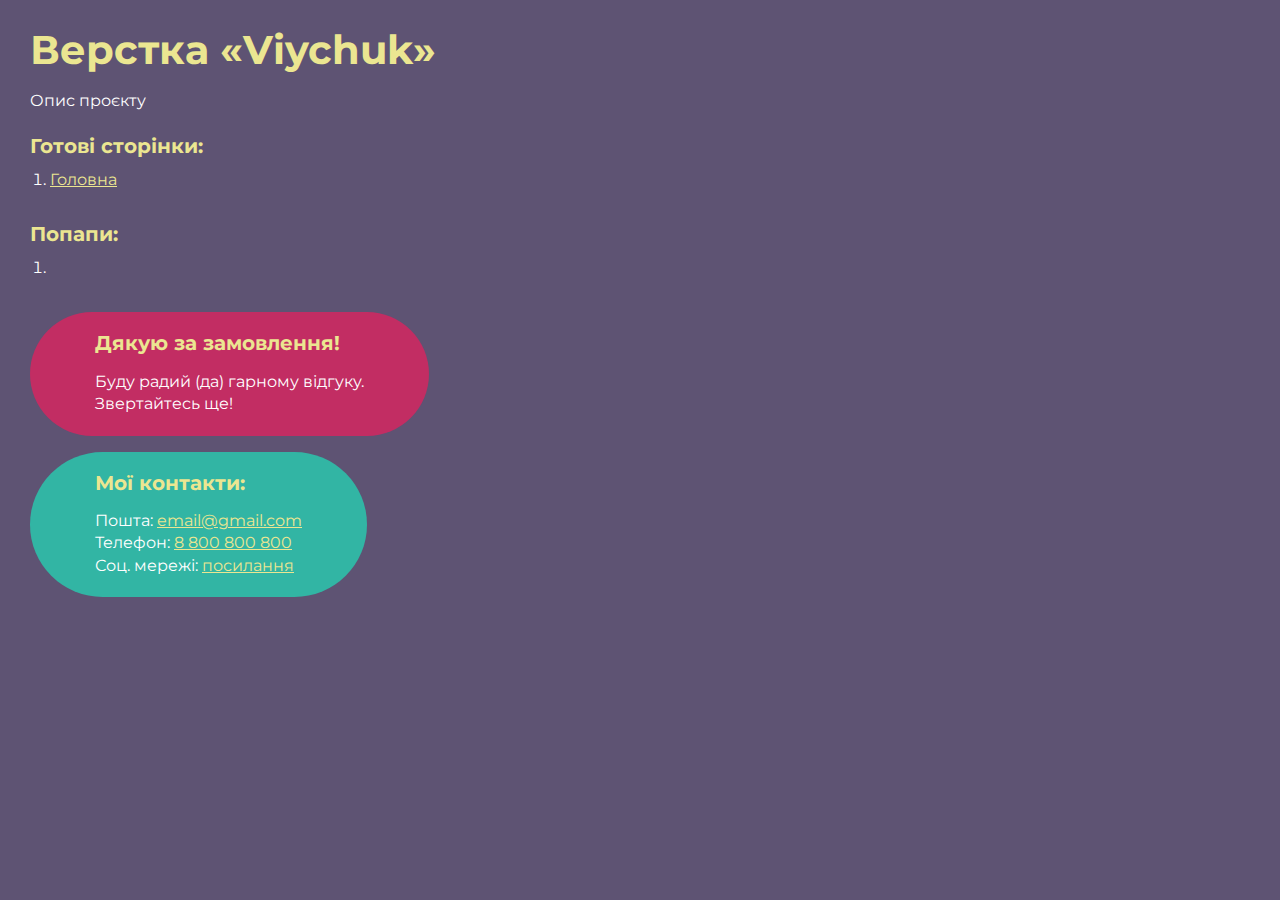
==== commit 673cf000: "Add files via upload" ====
--- a/index.html
+++ b/index.html
@@ -1,2346 +1,179 @@
 <!DOCTYPE html>
-<html lang="en">
+<html>
 
 <head>
-	<title>HomePage</title>
 	<meta charset="UTF-8">
-	<meta name="format-detection" content="telephone=no">
-	<style>
-		body {
-			opacity: 0;
-		}
-
-		.loaded body {
-			opacity: 1;
-		}
-	</style>
-	<link rel="stylesheet" href="css/style.min.css?_v=20240726094933">
-	<link rel="shortcut icon" href="favicon.ico">
-	<!-- <meta name="robots" content="noindex, nofollow"> -->
 	<meta name="viewport" content="width=device-width, initial-scale=1.0">
-	<script src="https://cdn.tailwindcss.com?_v=20240726094933"></script>
+	<title>Верстка «Viychuk»</title>
 </head>
 
 <body>
-	<div class="wrapper">
-		<header class="header header-white">
-			<div class="header__container">
-				<div class="header__body flex items-start">
-					<a href="#" class="header__logo">
-						<svg xmlns="http://www.w3.org/2000/svg" width="102" height="96" viewBox="0 0 102 96" fill="none">
-							<path d="M14.2536 77.2504H14.04L8.32791 93.314L2.10871 77.2504H0L7.20689 95.8671H9.3156L8.43462 93.5799L14.2536 77.2504Z" fill="#D4769A" />
-							<path d="M16.1142 77.2504V95.8671H18.2229V77.2504H16.1142Z" fill="#D4769A" />
-							<path d="M34.4577 77.2504H34.2441L28.5853 89.2715L22.2059 77.2504H20.0972L26.6101 89.4311V95.8671H28.7188V89.4311L34.4577 77.2504Z" fill="#D4769A" />
-							<path d="M52.5704 90.4948C51.2091 93.181 49.127 94.7234 46.7514 95.0959C42.0537 95.7873 38.1832 93.3671 36.7418 88.6598C35.3273 83.9789 36.9821 78.6068 41.5199 77.6227C45.0431 76.8514 48.9937 78.8194 50.9954 82.2238V79.0588C50.2482 78.4206 47.1785 76.9845 44.2425 76.9845C38.9841 76.9845 34.1794 81.2397 34.1794 86.5055C34.1794 91.7448 38.7438 96 44.0288 96C48.7534 96 51.3158 93.5799 52.7572 90.6013L52.5704 90.4948Z" fill="#D4769A" />
-							<path d="M66.2989 77.2504V84.7501H57.0099V77.2504H54.9012V95.8671H57.0099V84.9365H66.2989V95.8671H68.4076V77.2504H66.2989Z" fill="#D4769A" />
-							<path d="M85.1429 77.2504V89.5907C85.1429 92.5958 83.1409 95.4416 79.8579 95.7075C75.9875 96.0267 73.7186 93.3671 73.7186 88.9788V77.2504H71.6099V88.9788C71.6099 93.8193 74.9465 96 78.9237 96C82.6872 96 85.3297 93.314 85.3297 89.5907V77.2504H85.1429Z" fill="#D4769A" />
-							<path d="M99.9513 95.8671H102.194L95.0934 83.4471L100.912 77.4631H100.619L90.6359 87.7555V77.2504H88.5272V95.8671H90.6359V88.0214L93.652 84.9097L99.9513 95.8671Z" fill="#D4769A" />
-							<path d="M81.6657 71.9823C81.6657 71.9823 78.2559 74.3132 78.7763 75.029C79.0461 75.3999 82.5677 73.1858 82.5677 73.1858C82.6646 73.0841 82.7787 72.7714 82.4608 72.3327C82.1427 71.8941 81.7982 71.9164 81.6657 71.9823Z" fill="#D4769A" />
-							<path fill-rule="evenodd" clip-rule="evenodd" d="M50.8753 0.000414665C51.6961 -0.0216303 53.697 0.796374 55.1359 4.24479C56.8375 8.32215 57.1198 11.4283 57.2153 12.4796C57.2207 12.5397 57.2256 12.5931 57.2301 12.6396C57.3128 13.4988 57.9853 22.7229 54.1623 30.6303C53.8755 31.1492 53.1941 32.3411 52.7623 32.959C52.2227 33.7313 52.2455 34.7687 52.9525 35.7C53.5178 36.4451 54.039 36.9999 54.2292 37.1843C56.8001 39.6774 60.1773 41.7415 63.6157 42.2711C64.1251 41.8628 65.4562 40.5267 66.7054 38.4479C68.2667 35.8496 70.2434 32.5725 75.1436 29.3948C76.0351 28.7825 78.3031 27.6967 80.2431 28.2528C81.2731 28.7328 82.9912 30.458 82.2198 33.3007C81.1733 37.1569 73.5543 42.0754 69.2843 42.7158C66.6398 43.1126 65.8808 43.0415 65.4399 43.3807C65.1036 43.6397 64.9526 44.1375 64.2909 45.2642C63.0992 47.2933 62.9882 53.3536 62.9882 56.3467L62.9844 56.449C62.9318 57.8929 62.8171 61.0432 62.4643 61.9698C62.1459 61.8642 61.2502 60.905 60.0636 59.2839C58.5383 57.1999 55.3104 56.7062 53.4831 56.7368C51.6556 56.7675 48.0451 57.0586 45.4675 59.157C45.1105 59.5763 44.34 60.4779 44.1156 60.7296C44.0765 60.7735 44.0344 60.8228 43.989 60.876C43.7107 61.2026 43.3078 61.6754 42.6503 61.9698C42.351 61.2407 41.738 59.5834 41.6537 58.8287C41.3814 57.5925 41.0481 55.8382 40.7071 54.0434C40.2353 51.561 39.7487 49.0007 39.3886 47.6252C38.8579 45.5988 38.3333 44.7349 37.9872 44.1649C37.9192 44.0528 37.8579 43.952 37.8051 43.856C36.3315 43.8194 32.9269 43.6105 31.0969 43.0671C28.8097 42.3877 24.4768 39.8239 22.5853 37.6983C22.4439 37.5391 22.3061 37.3862 22.1728 37.238C20.522 35.4033 19.5138 34.283 19.8802 31.3432C20.241 28.4472 22.5014 28.955 23.299 29.1342C23.3766 29.1516 23.4403 29.1659 23.4871 29.1737C24.0151 29.2613 28.6555 30.6419 34.066 35.7258C35.0718 36.6961 37.5083 39.319 39.2092 42.0491C40.5429 41.7152 43.5787 40.8479 44.9527 40.0047C45.2608 39.8156 45.5655 39.6518 45.8749 39.4855C47.2901 38.7245 48.8022 37.9116 51.1764 34.3911C50.21 32.0506 48.4295 26.8615 48.2771 24.8576C48.2386 24.3514 48.131 23.6609 47.9981 22.8062C47.4371 19.2033 46.423 12.6889 48.2243 4.83452C48.499 3.28413 49.4561 0.1488 50.8753 0.000414665ZM50.9435 0.833375C51.8968 1.77473 53.9596 4.61722 54.5842 8.4561C55.3648 13.2547 55.512 16.7765 55.0261 20.6067C54.9813 20.9593 54.9384 21.3115 54.8956 21.6641C54.4728 25.1416 54.0419 28.6846 51.6545 33.5474C51.2093 31.9185 50.3129 28.4586 50.2898 27.6495C50.2807 27.3372 50.2089 26.8845 50.1048 26.2285C49.82 24.435 49.2939 21.1211 49.1514 14.9962C49.0272 9.65044 49.5286 5.99749 50.1093 4.09351C50.3243 3.10503 50.7921 1.06909 50.9435 0.833375ZM21.5448 31.05C21.8876 30.8985 22.831 30.5855 24.2549 30.974C26.0347 31.4595 28.1493 32.6295 31.1081 35.0458C34.0669 37.4618 35.9579 40.2548 37.2814 42.4492C36.3213 42.4786 34.0103 42.3351 32.3649 41.7509C30.4953 41.0871 29.817 40.787 26.454 38.5228C22.49 35.854 20.8958 33.5084 21.5448 31.05ZM77.8369 30.1598C79.1463 29.8996 80.6277 30.2393 80.9771 30.4313C80.8228 32.4126 80.0881 34.8614 76.24 38.151C75.5436 38.7462 72.5114 41.0322 70.572 41.3285C70.3899 41.3563 70.2058 41.384 70.0197 41.4121L70.0172 41.4123L70.0139 41.413C68.6224 41.622 67.1208 41.8478 65.5839 42.2557C66.9076 40.0613 69.3154 36.773 71.9268 33.9874C74.998 30.711 76.1845 30.4807 77.6192 30.2023L77.6203 30.2021C77.6543 30.1954 77.6886 30.189 77.723 30.1821C77.7608 30.1747 77.7986 30.1674 77.8369 30.1598ZM43.1613 41.9339C45.6753 40.6765 48.3679 39.3297 49.3677 38.0806C49.933 37.5238 51.148 36.1117 51.4854 34.9178C52.3203 36.0771 54.4695 38.7083 56.3894 39.9596C58.7891 41.5235 59.9922 42.1755 63.3513 42.8591C63.079 44.082 62.5039 46.6081 62.3828 46.9298C62.2618 47.2514 61.9423 49.0003 61.7978 49.8344C61.5057 51.4758 61.0204 55.3274 61.4182 57.6016C61.2379 57.777 60.7374 58.0755 60.1777 57.8649C59.7614 57.7084 59.3853 57.4226 59.0775 57.1886C58.8676 57.0292 58.6891 56.8935 58.5515 56.8395C58.2119 56.7062 56.1844 55.9472 53.354 55.9575C50.5238 55.9678 47.8069 56.6242 46.1601 57.2907C44.5134 57.9571 43.9789 58.5851 43.1212 59.5964C42.968 57.3613 42.5653 52.5513 42.1787 51.1934C42.0201 50.6366 41.9409 50.2198 41.8443 49.712C41.6465 48.6724 41.3765 47.2521 40.2045 43.4694C41.0633 42.9831 42.0964 42.4664 43.1613 41.9339Z" fill="#D4769A" />
-						</svg>
-					</a>
-					<div class="header__content">
-						<div class="header__top top-header">
-							<div class="lg:!flex hidden items-center gap-5 lg:flex-nowrap flex-wrap">
-								<div class="flex items-center gap-6">
-									<div class="dropdown dropdown-sm dropdown--gray" data-dropdown>
-										<button class="dropdown-toggle _icon-arrow-bottom" type="button" data-toggle="dropdown" aria-expanded="false">
-											<span>Покупцям</span>
-										</button>
-										<ul class="dropdown-menu" data-dropdown-menu>
-											<li><a class="dropdown-item" href="#">Action</a></li>
-											<li><a class="dropdown-item" href="#">Another action</a></li>
-											<li><a class="dropdown-item" href="#">Something else here</a></li>
-										</ul>
-									</div>
-									<div class="dropdown dropdown-sm dropdown--gray" data-dropdown>
-										<button class="dropdown-toggle _icon-arrow-bottom" type="button" data-toggle="dropdown" aria-expanded="false">
-											<span>Про нас</span>
-										</button>
-										<ul class="dropdown-menu" data-dropdown-menu>
-											<li><a class="dropdown-item" href="#">Action</a></li>
-											<li><a class="dropdown-item" href="#">Another action</a></li>
-											<li><a class="dropdown-item" href="#">Something else here</a></li>
-										</ul>
-									</div>
-								</div>
-								<div class="top-header__phone phone-block">
-									<a href="tel:0951439079" class="phone-block__phone _icon-phone">
-										<span>095 143 9079</span>
-
-									</a>
-									<a href="#" class="phone-block__link">
-										Написати в телеграм
-									</a>
-								</div>
-							</div>
-							<div class="flex items-center lg:gap-5 gap-4 flex-wrap lg:justify-end justify-between lg:!w-max w-full z-20">
-								<div class="top-header__search search-block-small lg:!flex hidden">
-									<button type="button" class="search-block-small-button _icon-search-gray">
-										<span>Пошук</span>
-									</button>
-								</div>
-								<div class="top-header__actions lg:!hidden flex items-center gap-4">
-									<button type="button" class="menu__icon icon-menu"><span></span></button>
-									<ul>
-										<li class="">
-											<a href="#" class="top-header__actions-link top-header__actions-link--search search-block-small-button">
-												<i class="_icon-search-gray">
-
-												</i>
-											</a>
-
-										</li>
-										<li class="">
-											<a href="#" class="top-header__actions-link top-header__actions-link--tg">
-												<i class="_icon-tg">
-
-												</i>
-											</a>
-
-										</li>
-									</ul>
-								</div>
-								<div class="top-header__logo lg:hidden">
-									<a href="#">
-										<svg xmlns="http://www.w3.org/2000/svg" width="102" height="24" viewBox="0 0 102 24" fill="none">
-											<path d="M14.2266 5.29249H14.0134L8.31214 21.3201L2.10472 5.29249H0L7.19324 23.8674H9.29796L8.41865 21.5854L14.2266 5.29249Z" fill="#D4769A" />
-											<path d="M16.0837 5.29249V23.8674H18.1884V5.29249H16.0837Z" fill="#D4769A" />
-											<path d="M34.3925 5.29249H34.1792L28.5311 17.2866L22.1638 5.29249H20.0591L26.5597 17.4458V23.8674H28.6644V17.4458L34.3925 5.29249Z" fill="#D4769A" />
-											<path d="M52.4708 18.5071C51.1121 21.1873 49.0339 22.7263 46.6628 23.0979C41.974 23.7878 38.1109 21.373 36.6722 16.6763C35.2604 12.0059 36.9121 6.64581 41.4412 5.66391C44.9578 4.8944 48.9009 6.85798 50.8989 10.2547V7.09684C50.1531 6.4601 47.0891 5.02717 44.1587 5.02717C38.9103 5.02717 34.1147 9.27281 34.1147 14.5268C34.1147 19.7544 38.6705 24 43.9454 24C48.6611 24 51.2186 21.5854 52.6573 18.6134L52.4708 18.5071Z" fill="#D4769A" />
-											<path d="M66.1733 5.29249V12.7754H56.902V5.29249H54.7972V23.8674H56.902V12.9613H66.1733V23.8674H68.2781V5.29249H66.1733Z" fill="#D4769A" />
-											<path d="M84.9816 5.29249V17.6051C84.9816 20.6035 82.9834 23.4429 79.7067 23.7082C75.8436 24.0267 73.5789 21.373 73.5789 16.9946V5.29249H71.4742V16.9946C71.4742 21.8242 74.8046 24 78.7742 24C82.5306 24 85.1681 21.3201 85.1681 17.6051V5.29249H84.9816Z" fill="#D4769A" />
-											<path d="M99.762 23.8674H102L94.9133 11.4752L100.721 5.50467H100.428L90.4642 15.774V5.29249H88.3595V23.8674H90.4642V16.0394L93.4746 12.9347L99.762 23.8674Z" fill="#D4769A" />
-											<path d="M81.511 0.0362584C81.511 0.0362584 78.1077 2.36191 78.6271 3.07604C78.8963 3.44611 82.4113 1.23701 82.4113 1.23701C82.508 1.1356 82.6219 0.82356 82.3046 0.385875C81.9871 -0.0518109 81.6432 -0.0295724 81.511 0.0362584Z" fill="#D4769A" />
-										</svg>
-									</a>
-								</div>
-								<div class="top-header__actions">
-									<ul>
-
-										<li class="lg:!inline-block hidden">
-											<a href="#" class="top-header__actions-link top-header__actions-link--user" data-toggle="offcanvas" data-offcanvas-target="#authUser">
-												<i class="_icon-user">
-
-												</i>
-											</a>
-
-										</li>
-										<li>
-											<a href="#" class="top-header__actions-link top-header__actions-link--favorite">
-												<i class="_icon-favorite">
-
-												</i>
-											</a>
-
-										</li>
-										<li>
-											<a href="#" class="top-header__actions-link top-header__actions-link--cart">
-
-												<div class="inline-flex relative">
-													<i class="_icon-cart">
-
-													</i>
-													<span class="badge">3</span>
-												</div>
-												<span class="lg:!inline-block hidden">
-													2 390 грн
-												</span>
-											</a>
-										</li>
-									</ul>
-								</div>
-							</div>
-						</div>
-						<div class="header__bottom bottom-header">
-							<div class="bottom-header__menu menu">
-
-								<nav class="menu__body">
-									<ul>
-										<li class="menu-item menu-item--new-collection menu-item-pink current-menu-item">
-											<a href="#">
-												New collection' 24
-											</a>
-
-										</li>
-										<li class="menu-item menu-item-has-children">
-											<a href="#">
-												<span>
-													Комплекти
-												</span>
-												<span class="arrow"></span>
-											</a>
-											<span class="menu-item-has-children-back">
-												Комплекти
-											</span>
-											<ul class="menu-item-submenu">
-
-												<li class="menu-item">
-													<a href="#">
-														<span class="menu-item__image">
-															<img src="img/komplekty/01.webp" alt="Image">
-														</span>
-														<div class="menu-item__content">
-															Всі комплекти
-														</div>
-													</a>
-												</li>
-												<li class="menu-item">
-													<a href="#">
-														<span class="menu-item__image"><img src="img/komplekty/02.webp" alt="Komplekt 02"></span>
-														<div class="menu-item__content">Комплект Софія</div>
-													</a>
-												</li>
-												<li class="menu-item">
-													<a href="#">
-														<span class="menu-item__image"><img src="img/komplekty/03.webp" alt="Komplekt 03"></span>
-														<div class="menu-item__content">Комплекти без кісточок</div>
-													</a>
-												</li>
-												<li class="menu-item">
-													<a href="#">
-														<span class="menu-item__image"><img src="img/komplekty/04.webp" alt="Komplekt 04"></span>
-														<div class="menu-item__content">Комплекти з бавовни</div>
-													</a>
-												</li>
-												<li class="menu-item">
-													<a href="#">
-														<span class="menu-item__image"><img src="img/komplekty/05.webp" alt="Komplekt 05"></span>
-														<div class="menu-item__content">Комплекти з вишивкою</div>
-													</a>
-												</li>
-												<li class="menu-item">
-													<a href="#">
-														<span class="menu-item__image"><img src="img/komplekty/06.webp" alt="Komplekt 06"></span>
-														<div class="menu-item__content">Комплекти з доступом</div>
-													</a>
-												</li>
-												<li class="menu-item">
-													<a href="#">
-														<span class="menu-item__image"><img src="img/komplekty/07.webp" alt="Komplekt 07"></span>
-														<div class="menu-item__content">Комплекти з паралоновою чашкою</div>
-													</a>
-												</li>
-												<li class="menu-item">
-													<a href="#">
-														<span class="menu-item__image"><img src="img/komplekty/08.webp" alt="Komplekt 08"></span>
-														<div class="menu-item__content">Комплекти з сітки</div>
-													</a>
-												</li>
-												<li class="menu-item">
-													<a href="#">
-														<span class="menu-item__image"><img src="img/komplekty/09.webp" alt="Komplekt 09"></span>
-														<div class="menu-item__content">Корсети</div>
-													</a>
-												</li>
-												<li class="menu-item">
-													<a href="#">
-														<span class="menu-item__image"><img src="img/komplekty/010.webp" alt="Komplekt 010"></span>
-														<div class="menu-item__content">Мереживні комплекти</div>
-													</a>
-												</li>
-												<li class="menu-item">
-													<a href="#">
-														<span class="menu-item__image"><img src="img/komplekty/011.webp" alt="Komplekt 011"></span>
-														<div class="menu-item__content">Трусики</div>
-													</a>
-												</li>
-												<li class="menu-item">
-													<a href="#">
-														<span class="menu-item__image"><img src="img/komplekty/012.webp" alt="Komplekt 011"></span>
-														<div class="menu-item__content">Шовкові комплекти</div>
-													</a>
-												</li>
-
-											</ul>
-										</li>
-										<li class="menu-item menu-item-has-children">
-											<a href="#">
-												Білизна
-												<span class="arrow"></span>
-											</a>
-											<span class="menu-item-has-children-back">
-												Білизна
-											</span>
-											<ul class="menu-item-submenu">
-
-											</ul>
-										</li>
-										<li class="menu-item menu-item-has-children">
-											<a href="#">
-												Купальники
-												<span class="arrow"></span>
-											</a>
-											<span class="menu-item-has-children-back">
-												Купальники
-											</span>
-											<ul class="menu-item-submenu">
-												<li class="menu-item">
-													<a href="#">
-														<span class="menu-item__image">
-															<img src="img/kupalnik/Kupalnyky-300x278.webp" alt="Image">
-														</span>
-														<div class="menu-item__content">
-															Біфлекс
-														</div>
-													</a>
-												</li>
-												<li class="menu-item">
-													<a href="#">
-														<span class="menu-item__image"><img src="img/kupalnik/Kupalnyky-300x278.webp" alt="Komplekt 02"></span>
-														<div class="menu-item__content"> Жатка</div>
-													</a>
-												</li>
-											</ul>
-										</li>
-										<li class="menu-item menu-item-has-children">
-											<a href="#">
-												Домашній одяг
-												<span class="arrow"></span>
-											</a>
-											<span class="menu-item-has-children-back">
-												Домашній одяг
-											</span>
-											<ul class="menu-item-submenu">
-												<li class="menu-item">
-													<a href="#">
-														<span class="menu-item__image">
-															<img src="img/house-clothes/f476f9914e8b9c734ea4127a0eb929e3.Domashni-kostyumy-300x278.webp" alt="Image">
-														</span>
-														<div class="menu-item__content">
-															Домашні костюми
-
-
-
-
-
-
-														</div>
-													</a>
-												</li>
-												<li class="menu-item">
-													<a href="#">
-														<span class="menu-item__image"><img src="img/house-clothes/1150063d7b721e2e07a4c026803419aa.Penyuary-300x278.webp" alt="Komplekt 02"></span>
-														<div class="menu-item__content"> Пенюари</div>
-													</a>
-												</li>
-												<li class="menu-item">
-													<a href="#">
-														<span class="menu-item__image">
-															<img src="img/house-clothes/9eba73d554cb70d345ce1016d2ffe117.Sukni-300x278.webp" alt="Image">
-														</span>
-														<div class="menu-item__content">
-															Сукні
-														</div>
-													</a>
-												</li>
-												<li class="menu-item">
-													<a href="#">
-														<span class="menu-item__image"><img src="img/house-clothes/8080d8466baa0049556c96a2eaa50574.Halaty-300x278.webp" alt="Komplekt 02"></span>
-														<div class="menu-item__content"> Халати</div>
-													</a>
-												</li>
-											</ul>
-										</li>
-										<li class="menu-item menu-item-has-children">
-											<a href="#">
-												Одяг для вулиці
-												<span class="arrow"></span>
-											</a>
-											<span class="menu-item-has-children-back">
-												Одяг для вулиці
-											</span>
-											<ul class="menu-item-submenu">
-
-											</ul>
-										</li>
-										<li class="menu-item">
-											<a href="#">
-
-												Останній розмір
-											</a>
-										</li>
-										<li class="menu-item">
-											<a href="#">
-												Сертифікати
-											</a>
-										</li>
-										<li class="menu-item menu-item-pink menu-item--news">
-											<a href="#">
-												Новеньке
-											</a>
-										</li>
-										<li class="menu-item menu-item-pink menu-item--sale">
-											<a href="#">
-												SALE
-											</a>
-										</li>
-
-
-
-
-
-
-
-
-									</ul>
-									<div class="menu__content--mob">
-										<div class="menu__content--personal-area personal-area">
-											<div class="personal-area__content">
-												<span>
-													Особистий кабінет
-												</span>
-												<ul class="personal-area__list">
-													<li>
-														<a href="#" class="_icon-cabinet" data-toggle="offcanvas" data-offcanvas-target="#authUser">
-															<span>Особисті дані</span>
-														</a>
-													</li>
-													<li>
-														<a href="#" class="_icon-order">
-															<span>Мої замовлення</span>
-														</a>
-													</li>
-													<li>
-														<a href="#" class="_icon-exit">
-															<span>Вийти з кабінету</span>
-														</a>
-													</li>
-												</ul>
-											</div>
-										</div>
-										<div data-spollers class="menu__content-mor-menu spollers">
-											<details class="spollers__item">
-												<summary class="spollers__title">Допомога</summary>
-												<div class="spollers__body">Контент спойлера</div>
-											</details>
-											<details class="spollers__item">
-												<summary class="spollers__title">Компанія</summary>
-												<div class="spollers__body">
-													<ul>
-														<li>
-															<a href="#">
-																Компанія
-															</a>
-														</li>
-														<li>
-															<a href="#">
-																Про бренд
-
-															</a>
-														</li>
-														<li>
-															<a href="#">
-																Вакансіі
-
-															</a>
-														</li>
-														<li>
-															<a href="#">
-																Співпраця
-
-															</a>
-														</li>
-														<li>
-															<a href="#">
-																Контакти
-															</a>
-														</li>
-													</ul>
-												</div>
-											</details>
-										</div>
-										<div class="phone-block">
-											<a href="tel:0951439079" class="phone-block__phone _icon-phone">
-												<span>095 143 9079</span>
-
-											</a>
-											<a href="#" class="phone-block__link block">
-												Написати в телеграм
-											</a>
-										</div>
-									</div>
-								</nav>
-							</div>
-						</div>
-					</div>
-				</div>
-			</div>
-		</header>
-
-		<div class="search-block">
-			<div class="search-block__container">
-				<div class="search-block__wrap">
-					<form action="files/sendmail/sendmail.php" class="search-block__form form" method="POST">
-						<div class="input-group">
-							<i class="_icon-search-gray">
-
-							</i>
-							<input autocomplete="off" type="text" name="form[]" placeholder="Пошук по сайту" class="input">
-							<button type="button" class="input-group-button-delete">
-								<svg xmlns="http://www.w3.org/2000/svg" width="16" height="16" viewBox="0 0 16 16" fill="none">
-									<path d="M1.4375 0.553619L0.553711 1.43741L0.998047 1.87686L7.11621 7.99991L0.553711 14.5624L1.4375 15.4462L8 8.8837L14.1182 15.0067L14.5625 15.4462L15.4463 14.5624L15.0068 14.1181L8.88379 7.99991L15.4463 1.43741L14.5625 0.553619L8 7.11612L1.87695 0.997956L1.4375 0.553619Z" fill="#939393" />
-								</svg>
-							</button>
-						</div>
-					</form>
-					<div class="search-block__body">
-						<div class="search-block__list">
-							<div class="search-block__line line-searched">
-								<div class="line-searched__body">
-									<a href="#" class="line-searched__previews">
-										<img src="img/previews/01.webp" alt="Image">
-									</a>
-									<div class="line-searched__content">
-										<a href="#" class="line-searched__link">Комплект Amelia</a>
-										<ul class="line-searched__characteristics">
-											<li>
-												Колір: беж 007
-											</li>
-										</ul>
-										<div class="price-box price-box-md">
-											<div class="price-new">
-												1699 грн
-											</div>
-											<div class="price-old">
-												1999 грн
-											</div>
-										</div>
-									</div>
-								</div>
-							</div>
-							<div class="search-block__line line-searched">
-								<div class="line-searched__body">
-									<a href="#" class="line-searched__previews">
-										<img src="img/previews/02.webp" alt="Image">
-									</a>
-									<div class="line-searched__content">
-										<a href="#" class="line-searched__link">Комплект Amelia</a>
-										<ul class="line-searched__characteristics">
-											<li>
-												Колір: беж 007
-											</li>
-										</ul>
-										<div class="price-box price-box-md">
-											<div class="price-new">
-												1699 грн
-											</div>
-											<div class="price-old">
-												1999 грн
-											</div>
-										</div>
-									</div>
-								</div>
-							</div>
-							<div class="search-block__line line-searched">
-								<div class="line-searched__body">
-									<a href="#" class="line-searched__previews">
-										<img src="img/previews/03.webp" alt="Image">
-									</a>
-									<div class="line-searched__content">
-										<a href="#" class="line-searched__link">Комплект Amelia Комплект Amelia Комплект Amelia Комплект Amelia Комплект Amelia Комплект Amelia Комплект Amelia Комплект Amelia Комплект Amelia Комплект Amelia</a>
-										<ul class="line-searched__characteristics">
-											<li>
-												Колір: беж 007
-											</li>
-										</ul>
-										<div class="price-box price-box-md">
-											<div class="price-new">
-												1699 грн
-											</div>
-											<div class="price-old">
-												1999 грн
-											</div>
-										</div>
-									</div>
-								</div>
-							</div>
-						</div>
-						<div class="search-block__footer">
-							<a href="#" class="button button-md button-border--black w-full">
-								Всі результати пошуку
-							</a>
-						</div>
-						<!-- <div class="search-block__empty" >
-          Нічого не знайшлося за вашим запитом
-        </div> -->
-					</div>
-
-				</div>
-			</div>
+	<div class="rootpage">
+		<h1>Верстка «Viychuk»</h1>
+		<div class="rootpage__info">
+			Опис проєкту
 		</div>
-		<main class="page">
-			<section class="main-hero section-margin-b-sm">
-				<div class="main-hero__container">
-					<div class="main-hero__content">
-						<div class="main-hero__slider swiper">
-							<div class="main-hero__wrapper swiper-wrapper">
-								<div class="main-hero__slide swiper-slide slide">
-									<div class="slide__background-image">
-										<img src="img/hero-main-slider/image.webp" alt="Image">
-									</div>
-									<div class="slide__content">
-										<h1 class="h1 slide__title text-white">
-											New Collection Summer’24
-										</h1>
-										<p class="slide__descr">
-											Знижка 5% по промокоду LOVE
-										</p>
-										<a href="#" class="button button-md button-white">
-											Перейти в каталог
-										</a>
-									</div>
-								</div>
-								<div class="main-hero__slide swiper-slide slide">
-									<div class="slide__background-image">
-										<img src="https://picsum.photos/200/300" alt="Image">
-									</div>
-									<div class="slide__content">
-										<h1 class="h1 slide__title text-white">
-											New Collection Summer’24 New Collection Summer’24 New Collection Summer’24 New Collection Summer’24
-										</h1>
-										<p class="slide__descr">
-											Знижка 5% по промокоду LOVE
-										</p>
-										<a href="#" class="button button-md button-white">
-											Перейти в каталог
-										</a>
-									</div>
-								</div>
-								<div class="main-hero__slide swiper-slide slide">
-									<div class="slide__background-image">
-										<img src="https://picsum.photos/1900/800" alt="Image">
-									</div>
-									<div class="slide__content">
-										<h1 class="h1 slide__title text-white">
-											New Collection Summer’24 New Collection Summer’24
-										</h1>
-										<p class="slide__descr">
-											Знижка 5% по промокоду LOVE
-										</p>
-										<a href="#" class="button button-md button-white">
-											Перейти в каталог
-										</a>
-									</div>
-								</div>
-
-							</div>
-							<div class="main-slider__pagination slider-pagination-1">
-								<div class="swiper-pagination"></div>
-							</div>
-
-						</div>
-					</div>
-				</div>
-			</section>
-			<!-- /.main-hero -->
-			<section class="bestsellers section-margin-b-sm">
-				<div class="bestsellers__container-max">
-					<div class="bestsellers__container">
-						<div class="bestsellers__content">
-							<div data-tabs class="bestsellers-tabs tabs-type-1">
-								<div class="bestsellers__header">
-									<h2 class="h1 bestsellers__title mb-2">
-										Бестселлери
-									</h2>
-									<nav data-tabs-titles class="bestsellers-tabs__navigation tabs__navigation">
-
-										<button type="button" class="bestsellers-tabs__title tabs__title _tab-active">Комплекти</button>
-										<button type="button" class="bestsellers-tabs__title tabs__title">Білизна</button>
-										<button type="button" class="bestsellers-tabs__title tabs__title">Купальники</button>
-										<button type="button" class="bestsellers-tabs__title tabs__title">Домашній одяг</button>
-										<button type="button" class="bestsellers-tabs__title tabs__title">Одяг для вулиці</button>
-									</nav>
-								</div>
-								<div data-tabs-body class="bestsellers-tabs__content tabs__content">
-									<div class="bestsellers-tabs__body tabs__body">
-										<div class="bestsellers__slider swiper">
-											<div class="bestsellers__wrapper swiper-wrapper">
-												<div class="bestsellers__slide swiper-slide">
-													<div class="product-card">
-														<div class="product-card__body">
-															<div class="product-card__header">
-																<a href="#" class="product-card__image">
-																	<img src="img/product-card/image.webp" alt="Image">
-																</a>
-																<div class="product-card__stickers">
-																	<div class="sticker-best">
-																		Best
-																	</div>
-																	<button type="button" class="button-favorite">
-																		<svg xmlns="http://www.w3.org/2000/svg" width="20" height="20" viewBox="0 0 20 20" fill="none">
-																			<path d="M6.25 2.5C3.69907 2.5 1.67614 4.38408 1.25732 6.89697L1.25 6.94824V7.5C1.25 10.3385 3.43058 12.912 5.5127 14.834C7.59481 16.7559 9.67285 18.0322 9.67285 18.0322L10 18.2349L10.3271 18.0322C10.3271 18.0322 12.4052 16.7559 14.4873 14.834C16.5694 12.912 18.75 10.3385 18.75 7.5V6.96289L18.7451 6.92627C18.4574 4.48067 16.3241 2.5 13.75 2.5C12.1807 2.5 10.9042 3.30841 10 4.39941C9.09581 3.30841 7.81933 2.5 6.25 2.5ZM6.25 3.75C7.65064 3.75 8.82008 4.49993 9.46289 5.57129L10 6.46484L10.5371 5.57129C11.1799 4.49993 12.3494 3.75 13.75 3.75C15.672 3.75 17.2824 5.26349 17.5 7.06299V7.5C17.5 9.66146 15.6181 12.088 13.6377 13.916C11.8206 15.5933 10.2881 16.535 10 16.7163C9.71191 16.535 8.17937 15.5933 6.3623 13.916C4.38192 12.088 2.5 9.66146 2.5 7.5V7.0874C2.83703 5.10996 4.30676 3.75 6.25 3.75Z" fill="white" />
-																		</svg>
-																	</button>
-																</div>
-															</div>
-															<div class="product-card__content">
-																<a href="#" class="product-card__title"> Amelia</a>
-																<div class="product-card__descr">
-																	Корсетний бюстик та трусики з мережива
-																</div>
-																<div class="product-card__price price-box price-box-md">
-																	<div class="price-new">
-																		1699 грн
-																	</div>
-																	<div class="price-old">
-																		1999 грн
-																	</div>
-																</div>
-																<div class="product-card__colors">
-																	<a href="#" class="active">
-																		<span style="background-color: #EAEAEA;"></span>
-																	</a>
-																	<a href="#">
-																		<span style="background-color: #FFBDF0;"></span>
-																	</a>
-																	<a href="#">
-																		<span style="background-color: #FFE1A7;"></span>
-																	</a>
-																</div>
-															</div>
-														</div>
-													</div>
-													<!-- /.product-card -->
-												</div>
-												<div class="bestsellers__slide swiper-slide">
-													<div class="product-card">
-														<div class="product-card__body">
-															<div class="product-card__header">
-																<a href="#" class="product-card__image">
-																	<img src="img/product-card/image-2.webp" alt="Image">
-																</a>
-																<div class="product-card__stickers">
-																	<div class="sticker-best">
-																		Best
-																	</div>
-																	<button type="button" class="button-favorite">
-																		<svg xmlns="http://www.w3.org/2000/svg" width="20" height="20" viewBox="0 0 20 20" fill="none">
-																			<path d="M6.25 2.5C3.69907 2.5 1.67614 4.38408 1.25732 6.89697L1.25 6.94824V7.5C1.25 10.3385 3.43058 12.912 5.5127 14.834C7.59481 16.7559 9.67285 18.0322 9.67285 18.0322L10 18.2349L10.3271 18.0322C10.3271 18.0322 12.4052 16.7559 14.4873 14.834C16.5694 12.912 18.75 10.3385 18.75 7.5V6.96289L18.7451 6.92627C18.4574 4.48067 16.3241 2.5 13.75 2.5C12.1807 2.5 10.9042 3.30841 10 4.39941C9.09581 3.30841 7.81933 2.5 6.25 2.5ZM6.25 3.75C7.65064 3.75 8.82008 4.49993 9.46289 5.57129L10 6.46484L10.5371 5.57129C11.1799 4.49993 12.3494 3.75 13.75 3.75C15.672 3.75 17.2824 5.26349 17.5 7.06299V7.5C17.5 9.66146 15.6181 12.088 13.6377 13.916C11.8206 15.5933 10.2881 16.535 10 16.7163C9.71191 16.535 8.17937 15.5933 6.3623 13.916C4.38192 12.088 2.5 9.66146 2.5 7.5V7.0874C2.83703 5.10996 4.30676 3.75 6.25 3.75Z" fill="white" />
-																		</svg>
-																	</button>
-																</div>
-															</div>
-															<div class="product-card__content">
-																<a href="#" class="product-card__title"> Amelia</a>
-																<div class="product-card__descr">
-																	Корсетний бюстик та трусики з мережива
-																</div>
-																<div class="product-card__price price-box price-box-md">
-																	<div class="price-new">
-																		1699 грн
-																	</div>
-																	<div class="price-old">
-																		1999 грн
-																	</div>
-																</div>
-																<div class="product-card__colors">
-																	<a href="#" class="active">
-																		<span style="background-color: #EAEAEA;"></span>
-																	</a>
-																	<a href="#">
-																		<span style="background-color: #FFBDF0;"></span>
-																	</a>
-																	<a href="#">
-																		<span style="background-color: #FFE1A7;"></span>
-																	</a>
-																</div>
-															</div>
-														</div>
-													</div>
-													<!-- /.product-card -->
-												</div>
-												<div class="bestsellers__slide swiper-slide">
-													<div class="product-card">
-														<div class="product-card__body">
-															<div class="product-card__header">
-																<a href="#" class="product-card__image">
-																	<img src="img/product-card/image-3.webp" alt="Image">
-																</a>
-																<div class="product-card__stickers">
-																	<div class="sticker-best">
-																		Best
-																	</div>
-																	<button type="button" class="button-favorite">
-																		<svg xmlns="http://www.w3.org/2000/svg" width="20" height="20" viewBox="0 0 20 20" fill="none">
-																			<path d="M6.25 2.5C3.69907 2.5 1.67614 4.38408 1.25732 6.89697L1.25 6.94824V7.5C1.25 10.3385 3.43058 12.912 5.5127 14.834C7.59481 16.7559 9.67285 18.0322 9.67285 18.0322L10 18.2349L10.3271 18.0322C10.3271 18.0322 12.4052 16.7559 14.4873 14.834C16.5694 12.912 18.75 10.3385 18.75 7.5V6.96289L18.7451 6.92627C18.4574 4.48067 16.3241 2.5 13.75 2.5C12.1807 2.5 10.9042 3.30841 10 4.39941C9.09581 3.30841 7.81933 2.5 6.25 2.5ZM6.25 3.75C7.65064 3.75 8.82008 4.49993 9.46289 5.57129L10 6.46484L10.5371 5.57129C11.1799 4.49993 12.3494 3.75 13.75 3.75C15.672 3.75 17.2824 5.26349 17.5 7.06299V7.5C17.5 9.66146 15.6181 12.088 13.6377 13.916C11.8206 15.5933 10.2881 16.535 10 16.7163C9.71191 16.535 8.17937 15.5933 6.3623 13.916C4.38192 12.088 2.5 9.66146 2.5 7.5V7.0874C2.83703 5.10996 4.30676 3.75 6.25 3.75Z" fill="white" />
-																		</svg>
-																	</button>
-																</div>
-															</div>
-															<div class="product-card__content">
-																<a href="#" class="product-card__title"> Amelia</a>
-																<div class="product-card__descr">
-																	Корсетний бюстик та трусики з мережива
-																</div>
-																<div class="product-card__price price-box price-box-md">
-																	<div class="price-new">
-																		1699 грн
-																	</div>
-																	<div class="price-old">
-																		1999 грн
-																	</div>
-																</div>
-																<div class="product-card__colors">
-																	<a href="#" class="active">
-																		<span style="background-color: #EAEAEA;"></span>
-																	</a>
-																	<a href="#">
-																		<span style="background-color: #FFBDF0;"></span>
-																	</a>
-																	<a href="#">
-																		<span style="background-color: #FFE1A7;"></span>
-																	</a>
-																</div>
-															</div>
-														</div>
-													</div>
-													<!-- /.product-card -->
-												</div>
-												<div class="bestsellers__slide swiper-slide">
-													<div class="product-card">
-														<div class="product-card__body">
-															<div class="product-card__header">
-																<a href="#" class="product-card__image">
-																	<img src="img/product-card/image-4.webp" alt="Image">
-																</a>
-																<div class="product-card__stickers">
-																	<div class="sticker-best">
-																		Best
-																	</div>
-																	<button type="button" class="button-favorite">
-																		<svg xmlns="http://www.w3.org/2000/svg" width="20" height="20" viewBox="0 0 20 20" fill="none">
-																			<path d="M6.25 2.5C3.69907 2.5 1.67614 4.38408 1.25732 6.89697L1.25 6.94824V7.5C1.25 10.3385 3.43058 12.912 5.5127 14.834C7.59481 16.7559 9.67285 18.0322 9.67285 18.0322L10 18.2349L10.3271 18.0322C10.3271 18.0322 12.4052 16.7559 14.4873 14.834C16.5694 12.912 18.75 10.3385 18.75 7.5V6.96289L18.7451 6.92627C18.4574 4.48067 16.3241 2.5 13.75 2.5C12.1807 2.5 10.9042 3.30841 10 4.39941C9.09581 3.30841 7.81933 2.5 6.25 2.5ZM6.25 3.75C7.65064 3.75 8.82008 4.49993 9.46289 5.57129L10 6.46484L10.5371 5.57129C11.1799 4.49993 12.3494 3.75 13.75 3.75C15.672 3.75 17.2824 5.26349 17.5 7.06299V7.5C17.5 9.66146 15.6181 12.088 13.6377 13.916C11.8206 15.5933 10.2881 16.535 10 16.7163C9.71191 16.535 8.17937 15.5933 6.3623 13.916C4.38192 12.088 2.5 9.66146 2.5 7.5V7.0874C2.83703 5.10996 4.30676 3.75 6.25 3.75Z" fill="white" />
-																		</svg>
-																	</button>
-																</div>
-															</div>
-															<div class="product-card__content">
-																<a href="#" class="product-card__title"> Amelia Amelia AmeliaAmelia Amelia Amelia</a>
-																<div class="product-card__descr">
-																	Корсетний бюстик та трусики з мережива Корсетний бюстик та трусики з мережива Корсетний бюстик та трусики з мережива Корсетний бюстик та трусики з мережива
-																</div>
-																<div class="product-card__price price-box price-box-md">
-																	<div class="price-new">
-																		1699 грн
-																	</div>
-																	<div class="price-old">
-																		1999 грн
-																	</div>
-																</div>
-																<div class="product-card__colors">
-																	<a href="#" class="active">
-																		<span style="background-color: #EAEAEA;"></span>
-																	</a>
-																	<a href="#">
-																		<span style="background-color: #FFBDF0;"></span>
-																	</a>
-																	<a href="#">
-																		<span style="background-color: #FFE1A7;"></span>
-																	</a>
-																</div>
-															</div>
-														</div>
-													</div>
-													<!-- /.product-card -->
-												</div>
-												<div class="bestsellers__slide swiper-slide">
-													<div class="product-card">
-														<div class="product-card__body">
-															<div class="product-card__header">
-																<a href="#" class="product-card__image">
-
-																</a>
-																<div class="product-card__stickers">
-																	<div class="sticker-best">
-																		Best
-																	</div>
-																	<button type="button" class="button-favorite">
-																		<svg xmlns="http://www.w3.org/2000/svg" width="20" height="20" viewBox="0 0 20 20" fill="none">
-																			<path d="M6.25 2.5C3.69907 2.5 1.67614 4.38408 1.25732 6.89697L1.25 6.94824V7.5C1.25 10.3385 3.43058 12.912 5.5127 14.834C7.59481 16.7559 9.67285 18.0322 9.67285 18.0322L10 18.2349L10.3271 18.0322C10.3271 18.0322 12.4052 16.7559 14.4873 14.834C16.5694 12.912 18.75 10.3385 18.75 7.5V6.96289L18.7451 6.92627C18.4574 4.48067 16.3241 2.5 13.75 2.5C12.1807 2.5 10.9042 3.30841 10 4.39941C9.09581 3.30841 7.81933 2.5 6.25 2.5ZM6.25 3.75C7.65064 3.75 8.82008 4.49993 9.46289 5.57129L10 6.46484L10.5371 5.57129C11.1799 4.49993 12.3494 3.75 13.75 3.75C15.672 3.75 17.2824 5.26349 17.5 7.06299V7.5C17.5 9.66146 15.6181 12.088 13.6377 13.916C11.8206 15.5933 10.2881 16.535 10 16.7163C9.71191 16.535 8.17937 15.5933 6.3623 13.916C4.38192 12.088 2.5 9.66146 2.5 7.5V7.0874C2.83703 5.10996 4.30676 3.75 6.25 3.75Z" fill="white" />
-																		</svg>
-																	</button>
-																</div>
-															</div>
-															<div class="product-card__content">
-																<a href="#" class="product-card__title"> Amelia Amelia AmeliaAmelia Amelia Amelia</a>
-
-																<div class="product-card__price price-box price-box-md">
-																	<div class="price-new">
-																		1699 грн
-																	</div>
-																	<div class="price-old">
-																		1999 грн
-																	</div>
-																</div>
-																<div class="product-card__colors">
-																	<a href="#" class="active">
-																		<span style="background-color: #EAEAEA;"></span>
-																	</a>
-																	<a href="#">
-																		<span style="background-color: #FFBDF0;"></span>
-																	</a>
-																	<a href="#">
-																		<span style="background-color: #FFE1A7;"></span>
-																	</a>
-																</div>
-															</div>
-														</div>
-													</div>
-													<!-- /.product-card -->
-												</div>
-												<div class="bestsellers__slide swiper-slide">
-													<div class="product-card">
-														<div class="product-card__body">
-															<div class="product-card__header">
-																<a href="#" class="product-card__image">
-																	<img src="img/product-card/image.webp" alt="Image">
-																</a>
-																<div class="product-card__stickers">
-																	<div class="sticker-best">
-																		Best
-																	</div>
-																	<button type="button" class="button-favorite">
-																		<svg xmlns="http://www.w3.org/2000/svg" width="20" height="20" viewBox="0 0 20 20" fill="none">
-																			<path d="M6.25 2.5C3.69907 2.5 1.67614 4.38408 1.25732 6.89697L1.25 6.94824V7.5C1.25 10.3385 3.43058 12.912 5.5127 14.834C7.59481 16.7559 9.67285 18.0322 9.67285 18.0322L10 18.2349L10.3271 18.0322C10.3271 18.0322 12.4052 16.7559 14.4873 14.834C16.5694 12.912 18.75 10.3385 18.75 7.5V6.96289L18.7451 6.92627C18.4574 4.48067 16.3241 2.5 13.75 2.5C12.1807 2.5 10.9042 3.30841 10 4.39941C9.09581 3.30841 7.81933 2.5 6.25 2.5ZM6.25 3.75C7.65064 3.75 8.82008 4.49993 9.46289 5.57129L10 6.46484L10.5371 5.57129C11.1799 4.49993 12.3494 3.75 13.75 3.75C15.672 3.75 17.2824 5.26349 17.5 7.06299V7.5C17.5 9.66146 15.6181 12.088 13.6377 13.916C11.8206 15.5933 10.2881 16.535 10 16.7163C9.71191 16.535 8.17937 15.5933 6.3623 13.916C4.38192 12.088 2.5 9.66146 2.5 7.5V7.0874C2.83703 5.10996 4.30676 3.75 6.25 3.75Z" fill="white" />
-																		</svg>
-																	</button>
-																</div>
-															</div>
-															<div class="product-card__content">
-																<a href="#" class="product-card__title"> Amelia</a>
-																<div class="product-card__descr">
-																	Корсетний бюстик та трусики з мережива
-																</div>
-																<div class="product-card__price price-box price-box-md">
-																	<div class="price-new">
-																		1699 грн
-																	</div>
-																	<div class="price-old">
-																		1999 грн
-																	</div>
-																</div>
-																<div class="product-card__colors">
-																	<a href="#" class="active">
-																		<span style="background-color: #EAEAEA;"></span>
-																	</a>
-																	<a href="#">
-																		<span style="background-color: #FFBDF0;"></span>
-																	</a>
-																	<a href="#">
-																		<span style="background-color: #FFE1A7;"></span>
-																	</a>
-																</div>
-															</div>
-														</div>
-													</div>
-													<!-- /.product-card -->
-												</div>
-												<div class="bestsellers__slide swiper-slide">
-													<div class="product-card">
-														<div class="product-card__body">
-															<div class="product-card__header">
-																<a href="#" class="product-card__image">
-																	<img src="img/product-card/image-2.webp" alt="Image">
-																</a>
-																<div class="product-card__stickers">
-																	<div class="sticker-best">
-																		Best
-																	</div>
-																	<button type="button" class="button-favorite">
-																		<svg xmlns="http://www.w3.org/2000/svg" width="20" height="20" viewBox="0 0 20 20" fill="none">
-																			<path d="M6.25 2.5C3.69907 2.5 1.67614 4.38408 1.25732 6.89697L1.25 6.94824V7.5C1.25 10.3385 3.43058 12.912 5.5127 14.834C7.59481 16.7559 9.67285 18.0322 9.67285 18.0322L10 18.2349L10.3271 18.0322C10.3271 18.0322 12.4052 16.7559 14.4873 14.834C16.5694 12.912 18.75 10.3385 18.75 7.5V6.96289L18.7451 6.92627C18.4574 4.48067 16.3241 2.5 13.75 2.5C12.1807 2.5 10.9042 3.30841 10 4.39941C9.09581 3.30841 7.81933 2.5 6.25 2.5ZM6.25 3.75C7.65064 3.75 8.82008 4.49993 9.46289 5.57129L10 6.46484L10.5371 5.57129C11.1799 4.49993 12.3494 3.75 13.75 3.75C15.672 3.75 17.2824 5.26349 17.5 7.06299V7.5C17.5 9.66146 15.6181 12.088 13.6377 13.916C11.8206 15.5933 10.2881 16.535 10 16.7163C9.71191 16.535 8.17937 15.5933 6.3623 13.916C4.38192 12.088 2.5 9.66146 2.5 7.5V7.0874C2.83703 5.10996 4.30676 3.75 6.25 3.75Z" fill="white" />
-																		</svg>
-																	</button>
-																</div>
-															</div>
-															<div class="product-card__content">
-																<a href="#" class="product-card__title"> Amelia</a>
-																<div class="product-card__descr">
-																	Корсетний бюстик та трусики з мережива
-																</div>
-																<div class="product-card__price price-box price-box-md">
-																	<div class="price-new">
-																		1699 грн
-																	</div>
-																	<div class="price-old">
-																		1999 грн
-																	</div>
-																</div>
-																<div class="product-card__colors">
-																	<a href="#" class="active">
-																		<span style="background-color: #EAEAEA;"></span>
-																	</a>
-																	<a href="#">
-																		<span style="background-color: #FFBDF0;"></span>
-																	</a>
-																	<a href="#">
-																		<span style="background-color: #FFE1A7;"></span>
-																	</a>
-																</div>
-															</div>
-														</div>
-													</div>
-													<!-- /.product-card -->
-												</div>
-												<div class="bestsellers__slide swiper-slide">
-													<div class="product-card">
-														<div class="product-card__body">
-															<div class="product-card__header">
-																<a href="#" class="product-card__image">
-																	<img src="img/product-card/image-3.webp" alt="Image">
-																</a>
-																<div class="product-card__stickers">
-																	<div class="sticker-best">
-																		Best
-																	</div>
-																	<button type="button" class="button-favorite">
-																		<svg xmlns="http://www.w3.org/2000/svg" width="20" height="20" viewBox="0 0 20 20" fill="none">
-																			<path d="M6.25 2.5C3.69907 2.5 1.67614 4.38408 1.25732 6.89697L1.25 6.94824V7.5C1.25 10.3385 3.43058 12.912 5.5127 14.834C7.59481 16.7559 9.67285 18.0322 9.67285 18.0322L10 18.2349L10.3271 18.0322C10.3271 18.0322 12.4052 16.7559 14.4873 14.834C16.5694 12.912 18.75 10.3385 18.75 7.5V6.96289L18.7451 6.92627C18.4574 4.48067 16.3241 2.5 13.75 2.5C12.1807 2.5 10.9042 3.30841 10 4.39941C9.09581 3.30841 7.81933 2.5 6.25 2.5ZM6.25 3.75C7.65064 3.75 8.82008 4.49993 9.46289 5.57129L10 6.46484L10.5371 5.57129C11.1799 4.49993 12.3494 3.75 13.75 3.75C15.672 3.75 17.2824 5.26349 17.5 7.06299V7.5C17.5 9.66146 15.6181 12.088 13.6377 13.916C11.8206 15.5933 10.2881 16.535 10 16.7163C9.71191 16.535 8.17937 15.5933 6.3623 13.916C4.38192 12.088 2.5 9.66146 2.5 7.5V7.0874C2.83703 5.10996 4.30676 3.75 6.25 3.75Z" fill="white" />
-																		</svg>
-																	</button>
-																</div>
-															</div>
-															<div class="product-card__content">
-																<a href="#" class="product-card__title"> Amelia</a>
-																<div class="product-card__descr">
-																	Корсетний бюстик та трусики з мережива
-																</div>
-																<div class="product-card__price price-box price-box-md">
-																	<div class="price-new">
-																		1699 грн
-																	</div>
-																	<div class="price-old">
-																		1999 грн
-																	</div>
-																</div>
-																<div class="product-card__colors">
-																	<a href="#" class="active">
-																		<span style="background-color: #EAEAEA;"></span>
-																	</a>
-																	<a href="#">
-																		<span style="background-color: #FFBDF0;"></span>
-																	</a>
-																	<a href="#">
-																		<span style="background-color: #FFE1A7;"></span>
-																	</a>
-																</div>
-															</div>
-														</div>
-													</div>
-													<!-- /.product-card -->
-													п
-												</div>
-												<div class="bestsellers__slide swiper-slide">
-													<div class="product-card">
-														<div class="product-card__body">
-															<div class="product-card__header">
-																<a href="#" class="product-card__image">
-																	<img src="img/product-card/image-4.webp" alt="Image">
-																</a>
-																<div class="product-card__stickers">
-																	<div class="sticker-best">
-																		Best
-																	</div>
-																	<button type="button" class="button-favorite">
-																		<svg xmlns="http://www.w3.org/2000/svg" width="20" height="20" viewBox="0 0 20 20" fill="none">
-																			<path d="M6.25 2.5C3.69907 2.5 1.67614 4.38408 1.25732 6.89697L1.25 6.94824V7.5C1.25 10.3385 3.43058 12.912 5.5127 14.834C7.59481 16.7559 9.67285 18.0322 9.67285 18.0322L10 18.2349L10.3271 18.0322C10.3271 18.0322 12.4052 16.7559 14.4873 14.834C16.5694 12.912 18.75 10.3385 18.75 7.5V6.96289L18.7451 6.92627C18.4574 4.48067 16.3241 2.5 13.75 2.5C12.1807 2.5 10.9042 3.30841 10 4.39941C9.09581 3.30841 7.81933 2.5 6.25 2.5ZM6.25 3.75C7.65064 3.75 8.82008 4.49993 9.46289 5.57129L10 6.46484L10.5371 5.57129C11.1799 4.49993 12.3494 3.75 13.75 3.75C15.672 3.75 17.2824 5.26349 17.5 7.06299V7.5C17.5 9.66146 15.6181 12.088 13.6377 13.916C11.8206 15.5933 10.2881 16.535 10 16.7163C9.71191 16.535 8.17937 15.5933 6.3623 13.916C4.38192 12.088 2.5 9.66146 2.5 7.5V7.0874C2.83703 5.10996 4.30676 3.75 6.25 3.75Z" fill="white" />
-																		</svg>
-																	</button>
-																</div>
-															</div>
-															<div class="product-card__content">
-																<a href="#" class="product-card__title"> Amelia Amelia AmeliaAmelia Amelia Amelia</a>
-																<div class="product-card__descr">
-																	Корсетний бюстик та трусики з мережива Корсетний бюстик та трусики з мережива Корсетний бюстик та трусики з мережива Корсетний бюстик та трусики з мережива
-																</div>
-																<div class="product-card__price price-box price-box-md">
-																	<div class="price-new">
-																		1699 грн
-																	</div>
-																	<div class="price-old">
-																		1999 грн
-																	</div>
-																</div>
-																<div class="product-card__colors">
-																	<a href="#" class="active">
-																		<span style="background-color: #EAEAEA;"></span>
-																	</a>
-																	<a href="#">
-																		<span style="background-color: #FFBDF0;"></span>
-																	</a>
-																	<a href="#">
-																		<span style="background-color: #FFE1A7;"></span>
-																	</a>
-																</div>
-															</div>
-														</div>
-													</div>
-													<!-- /.product-card -->
-												</div>
-												<div class="bestsellers__slide swiper-slide">
-													<div class="product-card">
-														<div class="product-card__body">
-															<div class="product-card__header">
-																<a href="#" class="product-card__image">
-
-																</a>
-																<div class="product-card__stickers">
-																	<div class="sticker-best">
-																		Best
-																	</div>
-																	<button type="button" class="button-favorite">
-																		<svg xmlns="http://www.w3.org/2000/svg" width="20" height="20" viewBox="0 0 20 20" fill="none">
-																			<path d="M6.25 2.5C3.69907 2.5 1.67614 4.38408 1.25732 6.89697L1.25 6.94824V7.5C1.25 10.3385 3.43058 12.912 5.5127 14.834C7.59481 16.7559 9.67285 18.0322 9.67285 18.0322L10 18.2349L10.3271 18.0322C10.3271 18.0322 12.4052 16.7559 14.4873 14.834C16.5694 12.912 18.75 10.3385 18.75 7.5V6.96289L18.7451 6.92627C18.4574 4.48067 16.3241 2.5 13.75 2.5C12.1807 2.5 10.9042 3.30841 10 4.39941C9.09581 3.30841 7.81933 2.5 6.25 2.5ZM6.25 3.75C7.65064 3.75 8.82008 4.49993 9.46289 5.57129L10 6.46484L10.5371 5.57129C11.1799 4.49993 12.3494 3.75 13.75 3.75C15.672 3.75 17.2824 5.26349 17.5 7.06299V7.5C17.5 9.66146 15.6181 12.088 13.6377 13.916C11.8206 15.5933 10.2881 16.535 10 16.7163C9.71191 16.535 8.17937 15.5933 6.3623 13.916C4.38192 12.088 2.5 9.66146 2.5 7.5V7.0874C2.83703 5.10996 4.30676 3.75 6.25 3.75Z" fill="white" />
-																		</svg>
-																	</button>
-																</div>
-															</div>
-															<div class="product-card__content">
-																<a href="#" class="product-card__title"> Amelia Amelia AmeliaAmelia Amelia Amelia</a>
-
-																<div class="product-card__price price-box price-box-md">
-																	<div class="price-new">
-																		1699 грн
-																	</div>
-																	<div class="price-old">
-																		1999 грн
-																	</div>
-																</div>
-																<div class="product-card__colors">
-																	<a href="#" class="active">
-																		<span style="background-color: #EAEAEA;"></span>
-																	</a>
-																	<a href="#">
-																		<span style="background-color: #FFBDF0;"></span>
-																	</a>
-																	<a href="#">
-																		<span style="background-color: #FFE1A7;"></span>
-																	</a>
-																</div>
-															</div>
-														</div>
-													</div>
-													<!-- /.product-card -->
-												</div>
-											</div>
-											<div class="scrollbar-type-1">
-												<div class="swiper-scrollbar"></div>
-											</div>
-										</div>
-									</div>
-									<div class="bestsellers-tabs__body tabs__body">
-										Вміст другого таба
-									</div>
-									<div class="bestsellers-tabs__body tabs__body">
-										Вміст третього таба
-									</div>
-									<div class="bestsellers-tabs__body tabs__body">
-										Вміст 4 таба
-									</div>
-									<div class="bestsellers-tabs__body tabs__body">
-										Вміст 5 таба
-									</div>
-								</div>
-							</div>
-						</div>
-					</div>
-				</div>
-			</section>
-			<!-- /.bestsellers -->
-			<section class="categories-section section-margin-b-sm">
-				<div class="categories-section__container">
-					<div class="categories-section__content">
-						<div class="categories-section__row categories-row">
-							<div class="categories-row__content">
-								<h2 class="h1 categories-row__title">
-									Комплекти білизни
-								</h2>
-								<p>
-									Ексклюзивні моделі на будь-який смак
-								</p>
-								<a href="#" class="button button-md button-black">Перейти в каталог</a>
-							</div>
-							<div class="categories-row__image">
-								<img src="img/categories/image.webp" alt="Image">
-							</div>
-						</div>
-						<div class="categories-section__row categories-row">
-
-							<div class="categories-row__image">
-								<img src="img/categories/image-2.webp" alt="Image">
-							</div>
-							<div class="categories-row__content">
-								<h2 class="h1 categories-row__title">
-									Піжами
-
-								</h2>
-								<p>
-									Неперевершений комфорт та елегантність навіть вдома
-								</p>
-								<a href="#" class="button button-md button-black">Перейти в каталог</a>
-							</div>
-						</div>
-					</div>
-				</div>
-			</section>
-			<!-- /.categories-section -->
-			<section class="new-arrivals section-margin-b-sm">
-				<div class="new-arrivals__container">
-					<div class="new-arrivals__content">
-						<div class="new-arrivals__info-block">
-							<h2 class="h1 new-arrivals__title">
-								Відкрий для себе <br>
-								новинки цього сезону
-
-							</h2>
-							<p>
-								Знижка 5% по промокоду LOVE
-							</p>
-							<a href="#" class="button button-md button-black">Усі новинки</a>
-						</div>
-						<div class="new-arrivals__wrap">
-							<div class="new-arrivals__slider swiper">
-								<div class="new-arrivals__wrapper swiper-wrapper">
-									<div class="new-arrivals__slide swiper-slide">
-										<div class="product-card">
-											<div class="product-card__body">
-												<div class="product-card__header">
-													<a href="#" class="product-card__image">
-														<img src="img/product-card/image.webp" alt="Image">
-													</a>
-													<div class="product-card__stickers">
-														<div class="sticker-best">
-															Best
-														</div>
-														<button type="button" class="button-favorite">
-															<svg xmlns="http://www.w3.org/2000/svg" width="20" height="20" viewBox="0 0 20 20" fill="none">
-																<path d="M6.25 2.5C3.69907 2.5 1.67614 4.38408 1.25732 6.89697L1.25 6.94824V7.5C1.25 10.3385 3.43058 12.912 5.5127 14.834C7.59481 16.7559 9.67285 18.0322 9.67285 18.0322L10 18.2349L10.3271 18.0322C10.3271 18.0322 12.4052 16.7559 14.4873 14.834C16.5694 12.912 18.75 10.3385 18.75 7.5V6.96289L18.7451 6.92627C18.4574 4.48067 16.3241 2.5 13.75 2.5C12.1807 2.5 10.9042 3.30841 10 4.39941C9.09581 3.30841 7.81933 2.5 6.25 2.5ZM6.25 3.75C7.65064 3.75 8.82008 4.49993 9.46289 5.57129L10 6.46484L10.5371 5.57129C11.1799 4.49993 12.3494 3.75 13.75 3.75C15.672 3.75 17.2824 5.26349 17.5 7.06299V7.5C17.5 9.66146 15.6181 12.088 13.6377 13.916C11.8206 15.5933 10.2881 16.535 10 16.7163C9.71191 16.535 8.17937 15.5933 6.3623 13.916C4.38192 12.088 2.5 9.66146 2.5 7.5V7.0874C2.83703 5.10996 4.30676 3.75 6.25 3.75Z" fill="white" />
-															</svg>
-														</button>
-													</div>
-												</div>
-												<div class="product-card__content">
-													<a href="#" class="product-card__title"> Amelia</a>
-													<div class="product-card__descr">
-														Корсетний бюстик та трусики з мережива
-													</div>
-													<div class="product-card__price price-box price-box-md">
-														<div class="price-new">
-															1699 грн
-														</div>
-														<div class="price-old">
-															1999 грн
-														</div>
-													</div>
-													<div class="product-card__colors">
-														<a href="#" class="active">
-															<span style="background-color: #EAEAEA;"></span>
-														</a>
-														<a href="#">
-															<span style="background-color: #FFBDF0;"></span>
-														</a>
-														<a href="#">
-															<span style="background-color: #FFE1A7;"></span>
-														</a>
-													</div>
-												</div>
-											</div>
-										</div>
-										<!-- /.product-card -->
-									</div>
-									<div class="new-arrivals__slide swiper-slide">
-										<div class="product-card">
-											<div class="product-card__body">
-												<div class="product-card__header">
-													<a href="#" class="product-card__image">
-														<img src="img/product-card/image-2.webp" alt="Image">
-													</a>
-													<div class="product-card__stickers">
-														<div class="sticker-best">
-															Best
-														</div>
-														<button type="button" class="button-favorite">
-															<svg xmlns="http://www.w3.org/2000/svg" width="20" height="20" viewBox="0 0 20 20" fill="none">
-																<path d="M6.25 2.5C3.69907 2.5 1.67614 4.38408 1.25732 6.89697L1.25 6.94824V7.5C1.25 10.3385 3.43058 12.912 5.5127 14.834C7.59481 16.7559 9.67285 18.0322 9.67285 18.0322L10 18.2349L10.3271 18.0322C10.3271 18.0322 12.4052 16.7559 14.4873 14.834C16.5694 12.912 18.75 10.3385 18.75 7.5V6.96289L18.7451 6.92627C18.4574 4.48067 16.3241 2.5 13.75 2.5C12.1807 2.5 10.9042 3.30841 10 4.39941C9.09581 3.30841 7.81933 2.5 6.25 2.5ZM6.25 3.75C7.65064 3.75 8.82008 4.49993 9.46289 5.57129L10 6.46484L10.5371 5.57129C11.1799 4.49993 12.3494 3.75 13.75 3.75C15.672 3.75 17.2824 5.26349 17.5 7.06299V7.5C17.5 9.66146 15.6181 12.088 13.6377 13.916C11.8206 15.5933 10.2881 16.535 10 16.7163C9.71191 16.535 8.17937 15.5933 6.3623 13.916C4.38192 12.088 2.5 9.66146 2.5 7.5V7.0874C2.83703 5.10996 4.30676 3.75 6.25 3.75Z" fill="white" />
-															</svg>
-														</button>
-													</div>
-												</div>
-												<div class="product-card__content">
-													<a href="#" class="product-card__title"> Amelia</a>
-													<div class="product-card__descr">
-														Корсетний бюстик та трусики з мережива
-													</div>
-													<div class="product-card__price price-box price-box-md">
-														<div class="price-new">
-															1699 грн
-														</div>
-														<div class="price-old">
-															1999 грн
-														</div>
-													</div>
-													<div class="product-card__colors">
-														<a href="#" class="active">
-															<span style="background-color: #EAEAEA;"></span>
-														</a>
-														<a href="#">
-															<span style="background-color: #FFBDF0;"></span>
-														</a>
-														<a href="#">
-															<span style="background-color: #FFE1A7;"></span>
-														</a>
-													</div>
-												</div>
-											</div>
-										</div>
-										<!-- /.product-card -->
-									</div>
-									<div class="new-arrivals__slide swiper-slide">
-										<div class="product-card">
-											<div class="product-card__body">
-												<div class="product-card__header">
-													<a href="#" class="product-card__image">
-														<img src="img/product-card/image-3.webp" alt="Image">
-													</a>
-													<div class="product-card__stickers">
-														<div class="sticker-best">
-															Best
-														</div>
-														<button type="button" class="button-favorite">
-															<svg xmlns="http://www.w3.org/2000/svg" width="20" height="20" viewBox="0 0 20 20" fill="none">
-																<path d="M6.25 2.5C3.69907 2.5 1.67614 4.38408 1.25732 6.89697L1.25 6.94824V7.5C1.25 10.3385 3.43058 12.912 5.5127 14.834C7.59481 16.7559 9.67285 18.0322 9.67285 18.0322L10 18.2349L10.3271 18.0322C10.3271 18.0322 12.4052 16.7559 14.4873 14.834C16.5694 12.912 18.75 10.3385 18.75 7.5V6.96289L18.7451 6.92627C18.4574 4.48067 16.3241 2.5 13.75 2.5C12.1807 2.5 10.9042 3.30841 10 4.39941C9.09581 3.30841 7.81933 2.5 6.25 2.5ZM6.25 3.75C7.65064 3.75 8.82008 4.49993 9.46289 5.57129L10 6.46484L10.5371 5.57129C11.1799 4.49993 12.3494 3.75 13.75 3.75C15.672 3.75 17.2824 5.26349 17.5 7.06299V7.5C17.5 9.66146 15.6181 12.088 13.6377 13.916C11.8206 15.5933 10.2881 16.535 10 16.7163C9.71191 16.535 8.17937 15.5933 6.3623 13.916C4.38192 12.088 2.5 9.66146 2.5 7.5V7.0874C2.83703 5.10996 4.30676 3.75 6.25 3.75Z" fill="white" />
-															</svg>
-														</button>
-													</div>
-												</div>
-												<div class="product-card__content">
-													<a href="#" class="product-card__title"> Amelia</a>
-													<div class="product-card__descr">
-														Корсетний бюстик та трусики з мережива
-													</div>
-													<div class="product-card__price price-box price-box-md">
-														<div class="price-new">
-															1699 грн
-														</div>
-														<div class="price-old">
-															1999 грн
-														</div>
-													</div>
-													<div class="product-card__colors">
-														<a href="#" class="active">
-															<span style="background-color: #EAEAEA;"></span>
-														</a>
-														<a href="#">
-															<span style="background-color: #FFBDF0;"></span>
-														</a>
-														<a href="#">
-															<span style="background-color: #FFE1A7;"></span>
-														</a>
-													</div>
-												</div>
-											</div>
-										</div>
-										<!-- /.product-card -->
-									</div>
-									<div class="new-arrivals__slide swiper-slide">
-										<div class="product-card">
-											<div class="product-card__body">
-												<div class="product-card__header">
-													<a href="#" class="product-card__image">
-														<img src="img/product-card/image-4.webp" alt="Image">
-													</a>
-													<div class="product-card__stickers">
-														<div class="sticker-best">
-															Best
-														</div>
-														<button type="button" class="button-favorite">
-															<svg xmlns="http://www.w3.org/2000/svg" width="20" height="20" viewBox="0 0 20 20" fill="none">
-																<path d="M6.25 2.5C3.69907 2.5 1.67614 4.38408 1.25732 6.89697L1.25 6.94824V7.5C1.25 10.3385 3.43058 12.912 5.5127 14.834C7.59481 16.7559 9.67285 18.0322 9.67285 18.0322L10 18.2349L10.3271 18.0322C10.3271 18.0322 12.4052 16.7559 14.4873 14.834C16.5694 12.912 18.75 10.3385 18.75 7.5V6.96289L18.7451 6.92627C18.4574 4.48067 16.3241 2.5 13.75 2.5C12.1807 2.5 10.9042 3.30841 10 4.39941C9.09581 3.30841 7.81933 2.5 6.25 2.5ZM6.25 3.75C7.65064 3.75 8.82008 4.49993 9.46289 5.57129L10 6.46484L10.5371 5.57129C11.1799 4.49993 12.3494 3.75 13.75 3.75C15.672 3.75 17.2824 5.26349 17.5 7.06299V7.5C17.5 9.66146 15.6181 12.088 13.6377 13.916C11.8206 15.5933 10.2881 16.535 10 16.7163C9.71191 16.535 8.17937 15.5933 6.3623 13.916C4.38192 12.088 2.5 9.66146 2.5 7.5V7.0874C2.83703 5.10996 4.30676 3.75 6.25 3.75Z" fill="white" />
-															</svg>
-														</button>
-													</div>
-												</div>
-												<div class="product-card__content">
-													<a href="#" class="product-card__title"> Amelia Amelia AmeliaAmelia Amelia Amelia</a>
-													<div class="product-card__descr">
-														Корсетний бюстик та трусики з мережива Корсетний бюстик та трусики з мережива Корсетний бюстик та трусики з мережива Корсетний бюстик та трусики з мережива
-													</div>
-													<div class="product-card__price price-box price-box-md">
-														<div class="price-new">
-															1699 грн
-														</div>
-														<div class="price-old">
-															1999 грн
-														</div>
-													</div>
-													<div class="product-card__colors">
-														<a href="#" class="active">
-															<span style="background-color: #EAEAEA;"></span>
-														</a>
-														<a href="#">
-															<span style="background-color: #FFBDF0;"></span>
-														</a>
-														<a href="#">
-															<span style="background-color: #FFE1A7;"></span>
-														</a>
-													</div>
-												</div>
-											</div>
-										</div>
-										<!-- /.product-card -->
-									</div>
-									<div class="new-arrivals__slide swiper-slide">
-										<div class="product-card">
-											<div class="product-card__body">
-												<div class="product-card__header">
-													<a href="#" class="product-card__image">
-
-													</a>
-													<div class="product-card__stickers">
-														<div class="sticker-best">
-															Best
-														</div>
-														<button type="button" class="button-favorite">
-															<svg xmlns="http://www.w3.org/2000/svg" width="20" height="20" viewBox="0 0 20 20" fill="none">
-																<path d="M6.25 2.5C3.69907 2.5 1.67614 4.38408 1.25732 6.89697L1.25 6.94824V7.5C1.25 10.3385 3.43058 12.912 5.5127 14.834C7.59481 16.7559 9.67285 18.0322 9.67285 18.0322L10 18.2349L10.3271 18.0322C10.3271 18.0322 12.4052 16.7559 14.4873 14.834C16.5694 12.912 18.75 10.3385 18.75 7.5V6.96289L18.7451 6.92627C18.4574 4.48067 16.3241 2.5 13.75 2.5C12.1807 2.5 10.9042 3.30841 10 4.39941C9.09581 3.30841 7.81933 2.5 6.25 2.5ZM6.25 3.75C7.65064 3.75 8.82008 4.49993 9.46289 5.57129L10 6.46484L10.5371 5.57129C11.1799 4.49993 12.3494 3.75 13.75 3.75C15.672 3.75 17.2824 5.26349 17.5 7.06299V7.5C17.5 9.66146 15.6181 12.088 13.6377 13.916C11.8206 15.5933 10.2881 16.535 10 16.7163C9.71191 16.535 8.17937 15.5933 6.3623 13.916C4.38192 12.088 2.5 9.66146 2.5 7.5V7.0874C2.83703 5.10996 4.30676 3.75 6.25 3.75Z" fill="white" />
-															</svg>
-														</button>
-													</div>
-												</div>
-												<div class="product-card__content">
-													<a href="#" class="product-card__title"> Amelia Amelia AmeliaAmelia Amelia Amelia</a>
-
-													<div class="product-card__price price-box price-box-md">
-														<div class="price-new">
-															1699 грн
-														</div>
-														<div class="price-old">
-															1999 грн
-														</div>
-													</div>
-													<div class="product-card__colors">
-														<a href="#" class="active">
-															<span style="background-color: #EAEAEA;"></span>
-														</a>
-														<a href="#">
-															<span style="background-color: #FFBDF0;"></span>
-														</a>
-														<a href="#">
-															<span style="background-color: #FFE1A7;"></span>
-														</a>
-													</div>
-												</div>
-											</div>
-										</div>
-										<!-- /.product-card -->
-									</div>
-									<div class="new-arrivals__slide swiper-slide">
-										<div class="product-card">
-											<div class="product-card__body">
-												<div class="product-card__header">
-													<a href="#" class="product-card__image">
-														<img src="img/product-card/image.webp" alt="Image">
-													</a>
-													<div class="product-card__stickers">
-														<div class="sticker-best">
-															Best
-														</div>
-														<button type="button" class="button-favorite">
-															<svg xmlns="http://www.w3.org/2000/svg" width="20" height="20" viewBox="0 0 20 20" fill="none">
-																<path d="M6.25 2.5C3.69907 2.5 1.67614 4.38408 1.25732 6.89697L1.25 6.94824V7.5C1.25 10.3385 3.43058 12.912 5.5127 14.834C7.59481 16.7559 9.67285 18.0322 9.67285 18.0322L10 18.2349L10.3271 18.0322C10.3271 18.0322 12.4052 16.7559 14.4873 14.834C16.5694 12.912 18.75 10.3385 18.75 7.5V6.96289L18.7451 6.92627C18.4574 4.48067 16.3241 2.5 13.75 2.5C12.1807 2.5 10.9042 3.30841 10 4.39941C9.09581 3.30841 7.81933 2.5 6.25 2.5ZM6.25 3.75C7.65064 3.75 8.82008 4.49993 9.46289 5.57129L10 6.46484L10.5371 5.57129C11.1799 4.49993 12.3494 3.75 13.75 3.75C15.672 3.75 17.2824 5.26349 17.5 7.06299V7.5C17.5 9.66146 15.6181 12.088 13.6377 13.916C11.8206 15.5933 10.2881 16.535 10 16.7163C9.71191 16.535 8.17937 15.5933 6.3623 13.916C4.38192 12.088 2.5 9.66146 2.5 7.5V7.0874C2.83703 5.10996 4.30676 3.75 6.25 3.75Z" fill="white" />
-															</svg>
-														</button>
-													</div>
-												</div>
-												<div class="product-card__content">
-													<a href="#" class="product-card__title"> Amelia</a>
-													<div class="product-card__descr">
-														Корсетний бюстик та трусики з мережива
-													</div>
-													<div class="product-card__price price-box price-box-md">
-														<div class="price-new">
-															1699 грн
-														</div>
-														<div class="price-old">
-															1999 грн
-														</div>
-													</div>
-													<div class="product-card__colors">
-														<a href="#" class="active">
-															<span style="background-color: #EAEAEA;"></span>
-														</a>
-														<a href="#">
-															<span style="background-color: #FFBDF0;"></span>
-														</a>
-														<a href="#">
-															<span style="background-color: #FFE1A7;"></span>
-														</a>
-													</div>
-												</div>
-											</div>
-										</div>
-										<!-- /.product-card -->
-									</div>
-									<div class="new-arrivals__slide swiper-slide">
-										<div class="product-card">
-											<div class="product-card__body">
-												<div class="product-card__header">
-													<a href="#" class="product-card__image">
-														<img src="img/product-card/image-2.webp" alt="Image">
-													</a>
-													<div class="product-card__stickers">
-														<div class="sticker-best">
-															Best
-														</div>
-														<button type="button" class="button-favorite">
-															<svg xmlns="http://www.w3.org/2000/svg" width="20" height="20" viewBox="0 0 20 20" fill="none">
-																<path d="M6.25 2.5C3.69907 2.5 1.67614 4.38408 1.25732 6.89697L1.25 6.94824V7.5C1.25 10.3385 3.43058 12.912 5.5127 14.834C7.59481 16.7559 9.67285 18.0322 9.67285 18.0322L10 18.2349L10.3271 18.0322C10.3271 18.0322 12.4052 16.7559 14.4873 14.834C16.5694 12.912 18.75 10.3385 18.75 7.5V6.96289L18.7451 6.92627C18.4574 4.48067 16.3241 2.5 13.75 2.5C12.1807 2.5 10.9042 3.30841 10 4.39941C9.09581 3.30841 7.81933 2.5 6.25 2.5ZM6.25 3.75C7.65064 3.75 8.82008 4.49993 9.46289 5.57129L10 6.46484L10.5371 5.57129C11.1799 4.49993 12.3494 3.75 13.75 3.75C15.672 3.75 17.2824 5.26349 17.5 7.06299V7.5C17.5 9.66146 15.6181 12.088 13.6377 13.916C11.8206 15.5933 10.2881 16.535 10 16.7163C9.71191 16.535 8.17937 15.5933 6.3623 13.916C4.38192 12.088 2.5 9.66146 2.5 7.5V7.0874C2.83703 5.10996 4.30676 3.75 6.25 3.75Z" fill="white" />
-															</svg>
-														</button>
-													</div>
-												</div>
-												<div class="product-card__content">
-													<a href="#" class="product-card__title"> Amelia</a>
-													<div class="product-card__descr">
-														Корсетний бюстик та трусики з мережива
-													</div>
-													<div class="product-card__price price-box price-box-md">
-														<div class="price-new">
-															1699 грн
-														</div>
-														<div class="price-old">
-															1999 грн
-														</div>
-													</div>
-													<div class="product-card__colors">
-														<a href="#" class="active">
-															<span style="background-color: #EAEAEA;"></span>
-														</a>
-														<a href="#">
-															<span style="background-color: #FFBDF0;"></span>
-														</a>
-														<a href="#">
-															<span style="background-color: #FFE1A7;"></span>
-														</a>
-													</div>
-												</div>
-											</div>
-										</div>
-										<!-- /.product-card -->
-									</div>
-									<div class="new-arrivals__slide swiper-slide">
-										<div class="product-card">
-											<div class="product-card__body">
-												<div class="product-card__header">
-													<a href="#" class="product-card__image">
-														<img src="img/product-card/image-3.webp" alt="Image">
-													</a>
-													<div class="product-card__stickers">
-														<div class="sticker-best">
-															Best
-														</div>
-														<button type="button" class="button-favorite">
-															<svg xmlns="http://www.w3.org/2000/svg" width="20" height="20" viewBox="0 0 20 20" fill="none">
-																<path d="M6.25 2.5C3.69907 2.5 1.67614 4.38408 1.25732 6.89697L1.25 6.94824V7.5C1.25 10.3385 3.43058 12.912 5.5127 14.834C7.59481 16.7559 9.67285 18.0322 9.67285 18.0322L10 18.2349L10.3271 18.0322C10.3271 18.0322 12.4052 16.7559 14.4873 14.834C16.5694 12.912 18.75 10.3385 18.75 7.5V6.96289L18.7451 6.92627C18.4574 4.48067 16.3241 2.5 13.75 2.5C12.1807 2.5 10.9042 3.30841 10 4.39941C9.09581 3.30841 7.81933 2.5 6.25 2.5ZM6.25 3.75C7.65064 3.75 8.82008 4.49993 9.46289 5.57129L10 6.46484L10.5371 5.57129C11.1799 4.49993 12.3494 3.75 13.75 3.75C15.672 3.75 17.2824 5.26349 17.5 7.06299V7.5C17.5 9.66146 15.6181 12.088 13.6377 13.916C11.8206 15.5933 10.2881 16.535 10 16.7163C9.71191 16.535 8.17937 15.5933 6.3623 13.916C4.38192 12.088 2.5 9.66146 2.5 7.5V7.0874C2.83703 5.10996 4.30676 3.75 6.25 3.75Z" fill="white" />
-															</svg>
-														</button>
-													</div>
-												</div>
-												<div class="product-card__content">
-													<a href="#" class="product-card__title"> Amelia</a>
-													<div class="product-card__descr">
-														Корсетний бюстик та трусики з мережива
-													</div>
-													<div class="product-card__price price-box price-box-md">
-														<div class="price-new">
-															1699 грн
-														</div>
-														<div class="price-old">
-															1999 грн
-														</div>
-													</div>
-													<div class="product-card__colors">
-														<a href="#" class="active">
-															<span style="background-color: #EAEAEA;"></span>
-														</a>
-														<a href="#">
-															<span style="background-color: #FFBDF0;"></span>
-														</a>
-														<a href="#">
-															<span style="background-color: #FFE1A7;"></span>
-														</a>
-													</div>
-												</div>
-											</div>
-										</div>
-										<!-- /.product-card -->
-									</div>
-									<div class="new-arrivals__slide swiper-slide">
-										<div class="product-card">
-											<div class="product-card__body">
-												<div class="product-card__header">
-													<a href="#" class="product-card__image">
-														<img src="img/product-card/image-4.webp" alt="Image">
-													</a>
-													<div class="product-card__stickers">
-														<div class="sticker-best">
-															Best
-														</div>
-														<button type="button" class="button-favorite">
-															<svg xmlns="http://www.w3.org/2000/svg" width="20" height="20" viewBox="0 0 20 20" fill="none">
-																<path d="M6.25 2.5C3.69907 2.5 1.67614 4.38408 1.25732 6.89697L1.25 6.94824V7.5C1.25 10.3385 3.43058 12.912 5.5127 14.834C7.59481 16.7559 9.67285 18.0322 9.67285 18.0322L10 18.2349L10.3271 18.0322C10.3271 18.0322 12.4052 16.7559 14.4873 14.834C16.5694 12.912 18.75 10.3385 18.75 7.5V6.96289L18.7451 6.92627C18.4574 4.48067 16.3241 2.5 13.75 2.5C12.1807 2.5 10.9042 3.30841 10 4.39941C9.09581 3.30841 7.81933 2.5 6.25 2.5ZM6.25 3.75C7.65064 3.75 8.82008 4.49993 9.46289 5.57129L10 6.46484L10.5371 5.57129C11.1799 4.49993 12.3494 3.75 13.75 3.75C15.672 3.75 17.2824 5.26349 17.5 7.06299V7.5C17.5 9.66146 15.6181 12.088 13.6377 13.916C11.8206 15.5933 10.2881 16.535 10 16.7163C9.71191 16.535 8.17937 15.5933 6.3623 13.916C4.38192 12.088 2.5 9.66146 2.5 7.5V7.0874C2.83703 5.10996 4.30676 3.75 6.25 3.75Z" fill="white" />
-															</svg>
-														</button>
-													</div>
-												</div>
-												<div class="product-card__content">
-													<a href="#" class="product-card__title"> Amelia Amelia AmeliaAmelia Amelia Amelia</a>
-													<div class="product-card__descr">
-														Корсетний бюстик та трусики з мережива Корсетний бюстик та трусики з мережива Корсетний бюстик та трусики з мережива Корсетний бюстик та трусики з мережива
-													</div>
-													<div class="product-card__price price-box price-box-md">
-														<div class="price-new">
-															1699 грн
-														</div>
-														<div class="price-old">
-															1999 грн
-														</div>
-													</div>
-													<div class="product-card__colors">
-														<a href="#" class="active">
-															<span style="background-color: #EAEAEA;"></span>
-														</a>
-														<a href="#">
-															<span style="background-color: #FFBDF0;"></span>
-														</a>
-														<a href="#">
-															<span style="background-color: #FFE1A7;"></span>
-														</a>
-													</div>
-												</div>
-											</div>
-										</div>
-										<!-- /.product-card -->
-									</div>
-									<div class="new-arrivals__slide swiper-slide">
-										<div class="product-card">
-											<div class="product-card__body">
-												<div class="product-card__header">
-													<a href="#" class="product-card__image">
-
-													</a>
-													<div class="product-card__stickers">
-														<div class="sticker-best">
-															Best
-														</div>
-														<button type="button" class="button-favorite">
-															<svg xmlns="http://www.w3.org/2000/svg" width="20" height="20" viewBox="0 0 20 20" fill="none">
-																<path d="M6.25 2.5C3.69907 2.5 1.67614 4.38408 1.25732 6.89697L1.25 6.94824V7.5C1.25 10.3385 3.43058 12.912 5.5127 14.834C7.59481 16.7559 9.67285 18.0322 9.67285 18.0322L10 18.2349L10.3271 18.0322C10.3271 18.0322 12.4052 16.7559 14.4873 14.834C16.5694 12.912 18.75 10.3385 18.75 7.5V6.96289L18.7451 6.92627C18.4574 4.48067 16.3241 2.5 13.75 2.5C12.1807 2.5 10.9042 3.30841 10 4.39941C9.09581 3.30841 7.81933 2.5 6.25 2.5ZM6.25 3.75C7.65064 3.75 8.82008 4.49993 9.46289 5.57129L10 6.46484L10.5371 5.57129C11.1799 4.49993 12.3494 3.75 13.75 3.75C15.672 3.75 17.2824 5.26349 17.5 7.06299V7.5C17.5 9.66146 15.6181 12.088 13.6377 13.916C11.8206 15.5933 10.2881 16.535 10 16.7163C9.71191 16.535 8.17937 15.5933 6.3623 13.916C4.38192 12.088 2.5 9.66146 2.5 7.5V7.0874C2.83703 5.10996 4.30676 3.75 6.25 3.75Z" fill="white" />
-															</svg>
-														</button>
-													</div>
-												</div>
-												<div class="product-card__content">
-													<a href="#" class="product-card__title"> Amelia Amelia AmeliaAmelia Amelia Amelia</a>
-
-													<div class="product-card__price price-box price-box-md">
-														<div class="price-new">
-															1699 грн
-														</div>
-														<div class="price-old">
-															1999 грн
-														</div>
-													</div>
-													<div class="product-card__colors">
-														<a href="#" class="active">
-															<span style="background-color: #EAEAEA;"></span>
-														</a>
-														<a href="#">
-															<span style="background-color: #FFBDF0;"></span>
-														</a>
-														<a href="#">
-															<span style="background-color: #FFE1A7;"></span>
-														</a>
-													</div>
-												</div>
-											</div>
-										</div>
-										<!-- /.product-card -->
-									</div>
-								</div>
-								<button type="button" class="swiper-button-prev slider-button-1">
-									<svg xmlns="http://www.w3.org/2000/svg" width="14" height="7" viewBox="0 0 14 7" fill="none">
-										<path d="M4.26562 0.03125L4.98438 0.71875L2.78906 3.00781H14V4.00781H2.80859L4.98438 6.28125L4.26562 6.96875L0.933594 3.5L4.26562 0.03125Z" fill="black" />
-									</svg>
-								</button>
-								<button type="button" class="swiper-button-next slider-button-1">
-									<svg xmlns="http://www.w3.org/2000/svg" width="14" height="7" viewBox="0 0 14 7" fill="none">
-										<path d="M9.73438 0.03125L9.01562 0.71875L11.2109 3.00781H0V4.00781H11.1914L9.01562 6.28125L9.73438 6.96875L13.0664 3.5L9.73438 0.03125Z" fill="black" />
-									</svg>
-								</button>
-								<div class="scrollbar-type-1">
-									<div class="swiper-scrollbar"></div>
-								</div>
-							</div>
-							<a href="#" class="button button-md button-black button-all-news w-full mt-3">Усі новинки</a>
-						</div>
-					</div>
-				</div>
-			</section>
-			<!-- /.new-arrivals -->
-			<section class="words section-margin-b-sm">
-				<div class="words__container">
-					<div class="words__content">
-						<div class="words__wrap">
-							<div class="words__marquee marquee">
-								<p>
-									не чекай особливого випадку бути красивою
-								</p>
-								<p>
-									впевненість це стан душі
-								</p>
-								<p>
-									жінка яка надихає
-								</p>
-							</div>
-							<div class="words__marquee marquee">
-								<p>
-									не чекай особливого випадку бути красивою
-								</p>
-								<p>
-									впевненість це стан душі
-								</p>
-								<p>
-									жінка яка надихає
-								</p>
-							</div>
-							<div class="words__marquee marquee">
-								<p>
-									не чекай особливого випадку бути красивою
-								</p>
-								<p>
-									впевненість це стан душі
-								</p>
-								<p>
-									жінка яка надихає
-								</p>
-							</div>
-
-						</div>
-					</div>
-				</div>
-			</section>
-			<!-- /.words -->
-			<section class="categories-section section-margin-b-sm">
-				<div class="categories-section__container">
-					<div class="categories-section__content">
-						<div class="categories-section__list">
-							<a href="#" class="categories-section__item item">
-								<div class="item__body">
-									<div class="item__image">
-										<img src="img/categories/cat-1.webp" alt="Image">
-									</div>
-									<div class="item__content">
-										<p>Домашній одяг</p>
-									</div>
-								</div>
-							</a>
-							<a href="#" class="categories-section__item item">
-								<div class="item__body">
-									<div class="item__image">
-										<img src="img/categories/cat-2.webp" alt="Image">
-									</div>
-									<div class="item__content">
-										<p>Купальники</p>
-									</div>
-								</div>
-							</a>
-							<a href="#" class="categories-section__item item">
-								<div class="item__body">
-									<div class="item__image">
-										<img src="img/categories/cat-3.webp" alt="Image">
-									</div>
-									<div class="item__content">
-										<p>Боді</p>
-									</div>
-								</div>
-							</a>
-							<a href="#" class="categories-section__item item">
-								<div class="item__body">
-									<div class="item__image">
-										<img src="img/categories/cat-4.webp" alt="Image">
-									</div>
-									<div class="item__content">
-										<p>Костюми</p>
-									</div>
-								</div>
-							</a>
-						</div>
-					</div>
-				</div>
-			</section>
-			<!-- /.categories-section -->
-			<section class="about section-margin-b-sm">
-				<div class="about__container">
-					<div class="about__content">
-						<div class="about__left left-about">
-							<h2 class="h1 about__title">
-								<span>Viychuk Lingerie</span> —
-								це український бренд жіночого одягу та білизни
-
-							</h2>
-							<p>
-								Viychuk поєднує неперевершену якість матеріалів та демократичну ціну. Різноманіття вишуканих моделей дозволить проявити індивідуальність та любов до себе кожній жінці.
-							</p>
-						</div>
-						<div class="about__right right-about">
-							<div class="right-about__column">
-								<i>
-									<svg xmlns="http://www.w3.org/2000/svg" width="50" height="50" viewBox="0 0 50 50" fill="none">
-										<path d="M29.7675 2.01367C29.4936 2.03441 29.2226 2.10643 28.9667 2.23437L24.9999 4.12695L20.9628 2.19921L20.9062 2.18164C19.9999 1.87955 18.7554 2.06991 18.0937 3.0625L15.5058 6.54101L11.0097 6.63281L10.9413 6.64453C10.0315 6.79617 9.01112 7.47633 8.84172 8.66211L8.84367 8.64062L8.12297 12.9766L4.06047 15.1914L3.99407 15.2441C3.21123 15.8704 2.71861 16.9158 3.08196 18.0059L3.08391 18.0117L4.53117 22.1758L2.19328 25.8633C1.55911 26.8145 1.74162 28.1108 2.51555 28.8848L2.51946 28.8906L5.69719 31.9766L5.33391 36.4219L5.34172 36.3633C5.16685 37.5874 5.99592 38.5853 6.99406 38.918L7.0175 38.9258L11.2909 40.1094L13.0195 44.2051L13.0331 44.2324C13.5449 45.2559 14.6298 45.7264 15.6601 45.5547L15.6777 45.5527L20.0448 44.6426L23.5234 47.4805L23.5624 47.5059C23.9864 47.7885 24.4847 47.9687 24.9999 47.9687C25.5151 47.9687 26.056 47.813 26.4843 47.3848L26.412 47.4512L29.8534 44.6426L34.203 45.5488L34.1347 45.5312C35.3032 45.8651 36.4131 45.1404 36.8671 44.2324L36.8808 44.2051L38.6093 40.1094L42.8827 38.9258L42.9062 38.918C43.9043 38.5853 44.7334 37.5874 44.5585 36.3633L44.5644 36.4219L44.203 31.9766L47.3749 28.8945L47.3046 28.957C48.2473 28.2029 48.4202 26.8495 47.6562 25.8945L47.7187 25.9805L45.3613 22.2656L46.7265 18.084L46.7304 18.0664C47.0241 17.0384 46.6947 15.7654 45.6327 15.2344L41.8788 13.0879L41.1562 8.74023L41.1581 8.76367C41.0033 7.68016 40.0615 6.73242 38.9003 6.73242H38.9394L34.5019 6.55078L31.9062 3.0625C31.5891 2.58686 31.1095 2.25192 30.582 2.09961C30.3182 2.02345 30.0414 1.99292 29.7675 2.01367ZM29.957 3.92187C30.0725 3.89895 30.1705 3.95016 30.2948 4.13671L30.3085 4.1582L33.498 8.44921L38.8808 8.66796H38.9003C39.1391 8.66796 39.1969 8.72061 39.2421 9.03711V9.04882L40.121 14.3125L44.7421 16.9551L44.7675 16.9668C44.905 17.0356 44.9738 17.1621 44.8691 17.5312V17.5332L43.2382 22.5332L46.1113 27.0644L46.1445 27.1055C46.1805 27.1505 46.153 27.3975 46.0956 27.4434L46.0585 27.4727L46.0253 27.5059L42.1972 31.2227L42.6366 36.6074L42.6405 36.6367C42.6656 36.8117 42.4954 37.0118 42.2948 37.0801L37.1894 38.4922L35.1308 43.3691C34.986 43.6576 34.8963 43.7338 34.6659 43.668L34.6327 43.6582L29.3456 42.5586L25.1503 45.9805L25.1152 46.0156C25.1434 45.9873 25.0847 46.0312 24.9999 46.0312C24.9192 46.0312 24.8152 46.0035 24.6542 45.9004L20.5546 42.5586L15.3398 43.6445C15.1713 43.6726 14.8602 43.5438 14.7695 43.3691L12.7089 38.4922L7.60344 37.0781C7.40359 37.0093 7.2328 36.8113 7.25774 36.6367L7.2636 36.6074L7.70305 31.2227L3.88469 27.5156C3.65862 27.2896 3.64074 27.1862 3.80656 26.9375L3.81242 26.9277L6.66789 22.4238L4.91789 17.3945V17.3926C4.88335 17.2858 4.9943 16.9583 5.19524 16.7793L9.87688 14.2246L10.7577 8.94726V8.9375C10.7875 8.72937 10.9703 8.61732 11.246 8.5664L16.4941 8.45898L19.6913 4.1582L19.705 4.13671C19.8405 3.93341 19.9986 3.92969 20.2812 4.02148L24.9999 6.27343L29.8241 3.9707L29.8339 3.96679C29.878 3.94473 29.9184 3.92951 29.957 3.92187ZM19.4999 14C17.8999 14 16.6991 14.9004 16.1991 16.4004C15.9991 17.0004 15.9999 17.3 15.9999 19.5C15.9999 21.7 16.0991 22.0996 16.1991 22.5996C16.6991 23.9996 17.8999 25 19.4999 25C21.0999 25 22.3007 24.0996 22.8007 22.5996C23.0007 21.9996 22.9999 21.7 22.9999 19.5C22.9999 17.3 22.9007 16.9004 22.8007 16.4004C22.3007 15.0004 21.0999 14 19.4999 14ZM30.4003 14C30.1003 14 30.0003 14.1008 29.9003 14.3008L18.0995 35.6992C17.9995 35.7992 18.1007 36 18.3007 36H19.6991C19.8991 36 19.9995 35.8992 20.0995 35.6992L31.9999 14.3008C31.9999 14.2008 32.0007 14 31.8007 14H30.4003ZM19.4999 16.0996C20.1999 16.0996 20.7003 16.4996 20.9003 17.0996C21.0003 17.3996 20.9999 17.6996 20.9999 19.5996C20.9999 21.3996 20.9003 21.7 20.9003 22C20.7003 22.7 20.1999 23 19.4999 23C18.7999 23 18.2995 22.6 18.0995 22C17.9995 21.7 17.9999 21.3996 17.9999 19.5996C17.9999 17.6996 18.0995 17.3996 18.0995 17.0996C18.2995 16.3996 18.7999 16.0996 19.4999 16.0996ZM30.4999 25C28.8999 25 27.6991 25.9004 27.1991 27.4004C26.9991 28.0004 26.9999 28.3 26.9999 30.5C26.9999 32.7 27.0991 33.0996 27.1991 33.5996C27.6991 34.9996 28.8999 36 30.4999 36C32.0999 36 33.3007 35.0996 33.8007 33.5996C34.0007 32.9996 33.9999 32.7 33.9999 30.5C33.9999 28.3 33.9007 27.9004 33.8007 27.4004C33.3007 26.0004 32.0999 25 30.4999 25ZM30.4999 27.0996C31.1999 27.0996 31.7003 27.4996 31.9003 28.0996C32.0003 28.3996 31.9999 28.6996 31.9999 30.5996C31.9999 32.3996 31.9003 32.7 31.9003 33C31.7003 33.7 31.1999 34 30.4999 34C29.7999 34 29.2995 33.6 29.0995 33C28.9995 32.7 28.9999 32.3996 28.9999 30.5996C28.9999 28.6996 29.0995 28.3996 29.0995 28.0996C29.2995 27.3996 29.7999 27.0996 30.4999 27.0996Z" fill="black" />
-									</svg>
-								</i>
-								<span>
-									Система знижок
-									та программа лояльності
-								</span>
-							</div>
-							<div class="right-about__column">
-								<i>
-									<svg xmlns="http://www.w3.org/2000/svg" width="50" height="50" viewBox="0 0 50 50" fill="none">
-										<path d="M14.0293 3.98637C13.7814 3.97955 13.5397 4.06511 13.3513 4.22645C13.1629 4.38778 13.0412 4.61337 13.0098 4.85941C12.5528 8.05808 10.6679 10.5233 8.75195 13.9473C6.83601 17.3714 5 21.7266 5 28.4668C5 31.747 6.02064 36.6202 7.02734 40.7657C8.03405 44.9112 9.04102 48.2852 9.04102 48.2852C9.11664 48.5395 9.29021 48.7534 9.52353 48.8798C9.63906 48.9424 9.76578 48.9816 9.89646 48.9951C10.0271 49.0087 10.1592 48.9965 10.2852 48.959C10.4111 48.9216 10.5284 48.8597 10.6304 48.7769C10.7325 48.6941 10.8172 48.592 10.8797 48.4765C10.9423 48.361 10.9815 48.2343 10.9951 48.1036C11.0087 47.9729 10.9964 47.8408 10.959 47.7149C10.959 47.7149 9.96595 44.3833 8.97266 40.293C7.97936 36.2028 7 31.3116 7 28.4668C7 25.5076 7.36742 23.102 7.93359 21.0293C15.2632 23.2687 19.2451 25.7413 24.002 31.377C24.0054 36.9276 24.0799 42.0921 24 47.9864C23.9977 48.118 24.0215 48.2488 24.0698 48.3712C24.1182 48.4936 24.1903 48.6053 24.2819 48.6998C24.3735 48.7943 24.4829 48.8698 24.6038 48.922C24.7247 48.9741 24.8547 49.0019 24.9863 49.0037C25.1179 49.0055 25.2486 48.9813 25.3708 48.9324C25.4931 48.8836 25.6045 48.8111 25.6987 48.7192C25.7929 48.6272 25.868 48.5175 25.9197 48.3965C25.9714 48.2754 25.9987 48.1453 26 48.0137C26.0804 42.0872 26.0055 36.9112 26.002 31.3789C30.7271 25.8074 35.203 23.5037 42.041 21.0508C42.6233 23.0721 43 25.453 43 28.4668C43 31.3116 42.0206 36.2028 41.0273 40.293C40.034 44.3833 39.041 47.7149 39.041 47.7149C38.9654 47.9692 38.9939 48.2432 39.1203 48.4765C39.2466 48.7098 39.4605 48.8834 39.7148 48.959C39.9692 49.0346 40.2431 49.0061 40.4765 48.8798C40.7098 48.7534 40.8834 48.5395 40.959 48.2852C40.959 48.2852 41.966 44.9112 42.9727 40.7657C43.9794 36.6202 45 31.747 45 28.4668C45 21.7266 43.1538 17.6009 41.2402 14.3086C39.3266 11.0163 37.4581 8.60199 36.9922 4.87504C36.9642 4.62374 36.8421 4.39236 36.6504 4.22748C36.4587 4.06259 36.2116 3.97644 35.959 3.98637C35.8193 3.99184 35.6823 4.02655 35.5568 4.08824C35.4314 4.14994 35.3202 4.23725 35.2306 4.34454C35.141 4.45184 35.0748 4.57674 35.0365 4.71117C34.9981 4.84561 34.9883 4.9866 35.0078 5.12504C35.5288 9.29329 37.5687 12.0221 39.373 15.086C29.8276 16.7512 20.1565 16.7411 10.3535 15.1914C10.4019 15.1036 10.4494 15.0109 10.498 14.9239C12.3321 11.6462 14.4472 8.942 14.9902 5.14066C15.0122 5.00025 15.004 4.85678 14.9661 4.71979C14.9283 4.5828 14.8617 4.45546 14.7708 4.34623C14.6798 4.23701 14.5667 4.14842 14.4388 4.08637C14.311 4.02432 14.1714 3.99022 14.0293 3.98637ZM40.3867 16.9219C40.7494 17.6252 41.0978 18.3575 41.4102 19.1543C34.6717 21.5727 29.8084 24.1252 25.0098 29.5547C20.2724 24.123 15.8008 21.3501 8.5332 19.1231C8.7992 18.3977 9.09068 17.72 9.39648 17.0704C19.7767 18.7806 30.0475 18.8078 40.1777 16.9844C40.2495 16.9713 40.3195 16.9503 40.3867 16.9219Z" fill="black" />
-									</svg>
-								</i>
-								<span>
-									Можливість підбору розмірів різних верху та низу,
-									та навіть індивідуальний пошив
-								</span>
-							</div>
-							<div class="right-about__column">
-								<i>
-									<svg xmlns="http://www.w3.org/2000/svg" width="50" height="50" viewBox="0 0 50 50" fill="none">
-										<path d="M24.9847 2.98645C24.7199 2.99059 24.4675 3.09965 24.2829 3.28969C24.0983 3.47974 23.9967 3.73524 24.0004 4.00012V10.0001C23.9985 10.1326 24.023 10.2642 24.0724 10.3872C24.1218 10.5101 24.1952 10.6221 24.2882 10.7164C24.3812 10.8108 24.4921 10.8857 24.6144 10.9369C24.7366 10.988 24.8678 11.0144 25.0004 11.0144C25.1329 11.0144 25.2641 10.988 25.3863 10.9369C25.5086 10.8857 25.6195 10.8108 25.7125 10.7164C25.8056 10.6221 25.8789 10.5101 25.9283 10.3872C25.9778 10.2642 26.0022 10.1326 26.0004 10.0001V4.00012C26.0022 3.86633 25.9772 3.73354 25.9267 3.6096C25.8763 3.48566 25.8016 3.37309 25.7069 3.27857C25.6121 3.18405 25.4994 3.10949 25.3754 3.05932C25.2514 3.00914 25.1185 2.98436 24.9847 2.98645ZM3.97888 7.99036C3.771 7.99213 3.56883 8.05864 3.40051 8.18064C3.23218 8.30263 3.10605 8.47406 3.03967 8.67106C2.97328 8.86807 2.96994 9.08086 3.0301 9.27986C3.09027 9.47885 3.21095 9.65415 3.37536 9.78137L8.37536 13.7814C8.47795 13.8635 8.59572 13.9246 8.72193 13.9612C8.84814 13.9978 8.98032 14.0092 9.11093 13.9947C9.24153 13.9802 9.36801 13.9401 9.48312 13.8767C9.59824 13.8133 9.69974 13.7279 9.78183 13.6253C9.86392 13.5227 9.92499 13.4049 9.96156 13.2787C9.99812 13.1525 10.0095 13.0203 9.99493 12.8897C9.9804 12.7591 9.94029 12.6326 9.87687 12.5175C9.81346 12.4024 9.728 12.3009 9.62536 12.2189L4.62536 8.21887C4.44353 8.0689 4.21457 7.98797 3.97888 7.99036ZM45.9925 7.99231C45.7672 7.99612 45.5497 8.07595 45.3754 8.21887L40.3754 12.2189C40.2727 12.3009 40.1873 12.4024 40.1239 12.5175C40.0604 12.6326 40.0203 12.7591 40.0058 12.8897C39.9913 13.0203 40.0026 13.1525 40.0392 13.2787C40.0757 13.4049 40.1368 13.5227 40.2189 13.6253C40.301 13.7279 40.4025 13.8133 40.5176 13.8767C40.6327 13.9401 40.7592 13.9802 40.8898 13.9947C41.0204 14.0092 41.1526 13.9978 41.2788 13.9612C41.405 13.9246 41.5228 13.8635 41.6254 13.7814L46.6254 9.78137C46.791 9.6524 46.9119 9.47457 46.9708 9.27308C47.0298 9.07159 47.0238 8.85666 46.9538 8.65874C46.8838 8.46082 46.7533 8.28995 46.5808 8.17034C46.4082 8.05073 46.2024 7.98844 45.9925 7.99231ZM12.9711 15.9884C12.7952 15.9924 12.6235 16.0427 12.4733 16.1343C12.3231 16.2259 12.1997 16.3554 12.1156 16.5099L5.34607 25.2892C5.34411 25.2905 5.34216 25.2918 5.34021 25.2931C5.24124 25.3923 5.16424 25.5113 5.11421 25.6422C5.06417 25.7732 5.04222 25.9131 5.04977 26.0531C5.05732 26.1931 5.09421 26.3299 5.15804 26.4547C5.22187 26.5795 5.31121 26.6894 5.42028 26.7775L24.1136 46.5197C24.2046 46.6836 24.3398 46.8187 24.5038 46.9096C24.6679 47.0004 24.8541 47.0433 25.0414 47.0333C25.0427 47.0333 25.044 47.0333 25.0453 47.0333C25.0479 47.0333 25.0505 47.0333 25.0531 47.0333C25.2232 47.0264 25.3888 46.9761 25.5341 46.8872C25.6793 46.7983 25.7995 46.6738 25.8832 46.5255L44.6371 26.7833C44.7492 26.6941 44.8409 26.5819 44.9059 26.4542C44.971 26.3265 45.0078 26.1863 45.0139 26.0432C45.02 25.9 44.9953 25.7572 44.9414 25.6244C44.8875 25.4916 44.8057 25.372 44.7015 25.2736C44.7009 25.2729 44.7002 25.2723 44.6996 25.2716L37.8851 16.5079C37.7982 16.3492 37.6698 16.2171 37.5136 16.1256C37.3574 16.0341 37.1794 15.9867 36.9984 15.9884C36.9526 15.9892 36.9069 15.9931 36.8617 16.0001H25.1449C25.1351 15.9987 25.1254 15.9974 25.1156 15.9962C25.0825 15.992 25.0493 15.9893 25.016 15.9884C24.9591 15.9875 24.9023 15.9914 24.8461 16.0001H13.141C13.0848 15.9914 13.0279 15.9875 12.9711 15.9884ZM14.7015 18.0001H22.9554L18.141 24.1915L14.7015 18.0001ZM27.0433 18.0001H35.2992L31.8597 24.1915L27.0433 18.0001ZM25.0004 18.6271L29.9574 25.0001H20.0433L25.0004 18.6271ZM37.141 18.8087L41.9554 25.0001H33.7015L37.141 18.8087ZM12.8636 18.8165L16.2992 25.0001H8.09607L12.8636 18.8165ZM8.38513 27.0001H17.2914L22.5121 41.9161L8.38513 27.0001ZM19.4086 27.0001H30.5922L25.0004 42.9767L19.4086 27.0001ZM32.7093 27.0001H41.6703L27.4808 41.9376L32.7093 27.0001Z" fill="black" />
-									</svg>
-								</i>
-								<span>Ексклюзивні моделі,
-									які будуть тільки у тебе</span>
-							</div>
-							<div class="right-about__column">
-								<svg xmlns="http://www.w3.org/2000/svg" width="322" height="240" viewBox="0 0 322 240" fill="none">
-									<path d="M45.9571 123.619L45.278 123.437L13.4151 169.728L7.35431 113.275L0.651728 111.48L7.67336 176.903L14.3759 178.699L13.5274 170.665L45.9571 123.619Z" fill="#D4769A" />
-									<path d="M51.8711 125.204L35.9855 184.49L42.6881 186.286L58.5737 127L51.8711 125.204Z" fill="#D4769A" />
-									<path d="M110.176 140.827L109.497 140.645L81.253 174.107L71.2336 130.392L64.531 128.596L74.8388 172.933L69.3469 193.429L76.0495 195.225L81.5414 174.729L110.176 140.827Z" fill="#D4769A" />
-									<path d="M156.446 198.43C149.827 205.825 141.893 208.964 134.024 208.127C118.503 206.328 108.266 195.324 107.701 179.106C107.199 162.994 117.043 147.296 132.306 148.027C144.163 148.571 155.04 158.203 158.498 170.749L161.199 160.67C159.368 158.002 150.836 150.814 141.504 148.313C124.79 143.835 105.888 153.294 101.394 170.063C96.9237 186.748 107.801 204.186 124.599 208.687C139.616 212.711 149.826 207.187 156.949 198.929L156.446 198.43Z" fill="#D4769A" />
-									<path d="M211.384 167.945L204.985 191.828L175.459 183.917L181.859 160.034L175.156 158.238L159.271 217.524L165.973 219.32L175.3 184.511L204.826 192.422L195.499 227.231L202.201 229.027L218.087 169.741L211.384 167.945Z" fill="#D4769A" />
-									<path d="M271.28 183.994L260.75 223.292C258.186 232.863 249.394 240.22 238.732 238.271C226.158 235.991 221.215 225.589 224.96 211.614L234.968 174.264L228.265 172.468L218.257 209.818C214.127 225.233 222.872 235.019 235.513 238.406C247.476 241.612 258.167 235.309 261.344 223.452L271.874 184.153L271.28 183.994Z" fill="#D4769A" />
-									<path d="M302.463 255.892L309.59 257.802L297.62 212.202L321.222 198.102L320.289 197.852L279.776 222.127L288.74 188.672L282.037 186.877L266.152 246.162L272.854 247.958L279.549 222.973L291.791 215.633L302.463 255.892Z" fill="#D4769A" />
-									<path d="M264.723 164.256C264.723 164.256 251.896 168.775 252.939 171.498C253.48 172.908 266.563 168.857 266.563 168.857C266.958 168.616 267.587 167.717 266.951 166.049C266.314 164.381 265.2 164.159 264.723 164.256Z" fill="#D4769A" />
-									<path fill-rule="evenodd" clip-rule="evenodd" d="M228.277 -91.1974C230.905 -90.5685 236.567 -86.2594 238.198 -74.0523C240.127 -59.6185 238.374 -49.4865 237.781 -46.0572C237.746 -45.8611 237.716 -45.6868 237.691 -45.535C237.221 -42.7284 231.487 -12.781 212.589 9.14457C211.234 10.5528 208.051 13.768 206.152 15.3679C203.777 17.368 202.965 20.691 204.417 24.2588C205.578 27.1133 206.761 29.324 207.209 30.073C213.253 40.2022 222.226 49.6516 232.703 54.2666C234.671 53.4 240.042 50.2789 245.786 44.7229C252.966 37.778 262.045 29.0254 280.332 23.0793C283.688 21.8886 291.824 20.3626 297.516 23.786C300.38 26.1915 304.369 33.1489 299.491 41.5446C292.874 52.9335 264.46 62.1079 250.342 60.5106C241.598 59.5219 239.246 58.649 237.555 59.3538C236.265 59.8923 235.36 61.3487 232.295 64.3734C226.776 69.8201 221.252 89.0248 218.698 98.5565L218.599 98.8791C217.199 103.433 214.147 113.367 212.235 116.017C211.313 115.41 209.284 111.593 206.896 105.419C203.826 97.4839 193.987 93.1624 188.153 91.7034C182.318 90.2449 170.594 88.097 160.61 92.5841C159.117 93.6152 155.899 95.8304 154.971 96.4407C154.809 96.5472 154.634 96.6682 154.444 96.7992C153.281 97.6021 151.597 98.7645 149.255 99.1422C148.926 96.5654 148.392 90.7657 148.768 88.2904C148.957 84.1217 149.395 78.2513 149.843 72.2453C150.461 63.938 151.099 55.3704 151.128 50.6832C151.171 43.7781 150.24 40.5799 149.627 38.4701C149.506 38.0551 149.397 37.6821 149.311 37.3312C144.659 35.9597 134.015 32.3949 128.662 29.1058C121.972 24.9942 110.388 13.1394 106.189 4.75938C105.876 4.13214 105.568 3.52782 105.271 2.94222C101.589 -4.30642 99.3406 -8.7328 103.014 -17.7828C106.632 -26.6977 113.383 -23.1556 115.765 -21.9056C115.997 -21.7842 116.188 -21.6844 116.33 -21.6198C117.933 -20.8911 131.505 -12.5422 144.364 8.25589C146.733 12.2025 152.239 22.6302 155.316 32.773C159.84 32.8456 170.23 32.6691 175.317 31.154C176.457 30.8145 177.565 30.5522 178.691 30.2862C183.838 29.0681 189.338 27.7671 199.889 18.578C198.814 10.3016 197.582 -7.73998 198.808 -14.2512C199.118 -15.896 199.365 -18.1868 199.672 -21.0215C200.963 -32.9732 203.298 -54.5823 215.726 -78.0607C217.922 -82.764 223.639 -91.9336 228.277 -91.1974ZM227.783 -88.4867C230.01 -84.677 234.141 -73.8681 232.851 -61.111C231.237 -45.1649 228.7 -33.824 223.887 -22.0406C223.444 -20.9558 223.007 -19.8708 222.57 -18.7842C218.259 -8.07009 213.866 2.84587 202.128 16.2984C202.103 10.7317 202.206 -1.04989 202.823 -3.64624C203.061 -4.64854 203.219 -6.15139 203.448 -8.32906C204.073 -14.283 205.228 -25.2843 210.002 -44.9107C214.169 -62.0404 218.879 -73.2464 222.35 -78.8151C223.877 -81.7799 227.101 -87.865 227.783 -88.4867ZM108.555 -17.2985C109.774 -17.4893 113.039 -17.6824 117.234 -15.2325C122.477 -12.1706 128.2 -6.64369 135.543 3.57096C142.886 13.7849 146.513 24.2898 148.847 32.4053C145.77 31.6813 138.547 29.2559 133.816 25.9941C128.44 22.2879 126.54 20.7548 117.782 10.6799C107.46 -1.19502 104.395 -10.0224 108.555 -17.2985ZM288.24 27.8093C292.624 28.0961 297.043 30.4396 297.99 31.3484C295.808 37.5267 291.384 44.6993 276.346 51.8978C273.624 53.2 262.036 57.8976 255.618 57.1893C255.016 57.1229 254.407 57.0541 253.791 56.9851L253.783 56.9837L253.772 56.9829C249.171 56.4637 244.206 55.9039 238.972 55.8939C245.052 50.0329 255.511 41.612 266.189 34.9652C278.746 27.1469 282.714 27.4242 287.512 27.7595L287.516 27.7597C287.629 27.7674 287.744 27.776 287.859 27.7833C287.986 27.7921 288.112 27.8009 288.24 27.8093ZM167.976 35.7719C177.04 33.9089 186.748 31.9133 190.991 28.7868C193.263 27.4951 198.33 24.0331 200.421 20.5185C202.086 24.9214 206.672 35.1308 211.707 40.751C218 47.7751 221.268 50.8761 231.361 55.914C229.452 59.5763 225.468 67.1311 224.809 68.0523C224.15 68.9735 221.642 74.2708 220.471 76.804C218.142 81.7824 213.313 93.6345 212.637 101.216C211.914 101.621 210.069 102.145 208.469 100.998C207.28 100.145 206.328 98.9144 205.549 97.9069C205.018 97.2206 204.567 96.6363 204.176 96.3473C203.21 95.6336 197.413 91.4898 188.408 89.1119C179.403 86.7341 170.207 86.5106 164.404 87.2305C158.601 87.9504 156.367 89.4949 152.777 91.9849C154.198 84.7368 157.022 69.0762 156.952 64.4226C156.923 62.5144 157.027 61.1195 157.153 59.4202C157.411 55.941 157.765 51.188 157.268 38.1438C160.412 37.3264 164.137 36.5608 167.976 35.7719Z" fill="#D4769A" />
-								</svg>
-							</div>
-						</div>
-					</div>
-				</div>
-			</section>
-			<!-- /.about -->
-			<section class="insta-section section-margin-b-sm">
-				<div class="insta-section__container">
-					<div class="insta-section__content">
-						<div class="insta-section__header">
-							<h2 class="h1 insta-section__title">
-								Стежте за нами в Instagram
-							</h2>
-							<div class="insta-section__link">
-								<a href="#">
-									@viychuk_lingerie
-								</a>
-							</div>
-						</div>
-						<div class="insta-section__wrap">
-							<div class="insta-section__marquee marquee">
-								<div class="item"><img src="img/insta/01.webp" alt="Image Insta 01"></div>
-								<div class="item"><img src="img/insta/02.webp" alt="Image Insta 02"></div>
-								<div class="item"><img src="img/insta/03.webp" alt="Image Insta 03"></div>
-								<div class="item"><img src="img/insta/04.webp" alt="Image Insta 04"></div>
-								<div class="item"><img src="img/insta/05.webp" alt="Image Insta 05"></div>
-								<div class="item"><img src="img/insta/06.webp" alt="Image Insta 06"></div>
-								<div class="item"><img src="img/insta/07.webp" alt="Image Insta 07"></div>
-							</div>
-							<div class="insta-section__marquee marquee">
-								<div class="item"><img src="img/insta/01.webp" alt="Image Insta 01"></div>
-								<div class="item"><img src="img/insta/02.webp" alt="Image Insta 02"></div>
-								<div class="item"><img src="img/insta/03.webp" alt="Image Insta 03"></div>
-								<div class="item"><img src="img/insta/04.webp" alt="Image Insta 04"></div>
-								<div class="item"><img src="img/insta/05.webp" alt="Image Insta 05"></div>
-								<div class="item"><img src="img/insta/06.webp" alt="Image Insta 06"></div>
-								<div class="item"><img src="img/insta/07.webp" alt="Image Insta 07"></div>
-							</div>
-						</div>
-					</div>
-				</div>
-			</section>
-			<!-- /.insta-section -->
-			<section class="support section-margin-b-sm">
-				<div class="support__container">
-					<div class="support__content">
-						<div class="support__column column-left">
-							<div class="column-left__body">
-								<div class="column-left__image-girls">
-									<img src="img/support/girls.webp" alt="Image">
-								</div>
-								<h2 class="h1 column-left__title mb-4">
-									Залишились питання?
-								</h2>
-								<ul>
-
-									<li>Ми на зв’язку</li>
-									<li>По будням з 9:00 до 22:00</li>
-									<li>Сб та Нд з 11:00 до 20:00</li>
-								</ul>
-							</div>
-						</div>
-						<div class="support__column column-right">
-							<div class="column-right__socials socials-block">
-								<ul>
-									<li>
-										<a href="#" class="socials-block__link _icon-inst">
-											<span>Написати в Instagram</span>
-										</a>
-									</li>
-									<li>
-										<a href="#" class="socials-block__link _icon-viber">
-											<span>Написати в Viber</span>
-										</a>
-									</li>
-									<li>
-										<a href="#" class="socials-block__link _icon-whatsapp">
-											<span>Написати в WhatsApp</span>
-										</a>
-									</li>
-									<li>
-										<a href="#" class="socials-block__link _icon-tg">
-											<span>Написати в Telegram</span>
-										</a>
-									</li>
-								</ul>
-							</div>
-						</div>
-					</div>
-				</div>
-			</section>
-			<!-- /.support -->
-		</main>
-		<footer class="footer">
-			<div class="footer__container">
-				<div class="footer__content">
-					<div data-spollers="768, max" class="footer__menu spollers spollers-type-footer">
-						<div class="footer__column column-main">
-							<a href="#" class="footer__logo">
-								<svg xmlns="http://www.w3.org/2000/svg" width="220" height="52" viewBox="0 0 220 52" fill="none">
-									<path d="M30.6847 11.4669H30.2252L17.9283 46.1931L4.5394 11.4669H0L15.5147 51.7124H20.0544L18.1579 46.768L30.6847 11.4669Z" fill="#D4769A" />
-									<path d="M34.6905 11.4669V51.7124H39.2299V11.4669H34.6905Z" fill="#D4769A" />
-									<path d="M74.1798 11.4669H73.72L61.5379 37.4539L47.8046 11.4669H43.2649L57.2856 37.7991V51.7124H61.8253V37.7991L74.1798 11.4669Z" fill="#D4769A" />
-									<path d="M113.172 40.0988C110.242 45.9058 105.76 49.2402 100.646 50.0452C90.532 51.5399 82.2002 46.308 79.0972 36.1316C76.0518 26.0128 79.6143 14.399 89.3828 12.2718C96.968 10.6045 105.472 14.859 109.782 22.2183V15.3764C108.173 13.9966 101.565 10.8919 95.2441 10.8919C83.9241 10.8919 73.5807 20.091 73.5807 31.4748C73.5807 42.8011 83.4067 52 94.7843 52C104.955 52 110.472 46.768 113.575 40.3289L113.172 40.0988Z" fill="#D4769A" />
-									<path d="M142.727 11.4669V27.68H122.73V11.4669H118.19V51.7124H122.73V28.0825H142.727V51.7124H147.266V11.4669H142.727Z" fill="#D4769A" />
-									<path d="M183.294 11.4669V38.144C183.294 44.6407 178.984 50.7926 171.916 51.3675C163.584 52.0576 158.7 46.3079 158.7 36.8217V11.4669H154.16V36.8217C154.16 47.2854 161.343 52 169.905 52C178.007 52 183.696 46.1931 183.696 38.144V11.4669H183.294Z" fill="#D4769A" />
-									<path d="M215.173 51.7124H220L204.715 24.863L217.242 11.9268H216.61L195.119 34.1768V11.4669H190.579V51.7124H195.119V34.7517L201.612 28.0249L215.173 51.7124Z" fill="#D4769A" />
-									<path d="M175.808 0.0786476C175.808 0.0786476 168.467 5.11737 169.588 6.66449C170.169 7.46632 177.75 2.67993 177.75 2.67993C177.958 2.46044 178.204 1.78434 177.52 0.835954C176.835 -0.112406 176.093 -0.064067 175.808 0.0786476Z" fill="#D4769A" />
-								</svg>
-								<span>Одяг, як прояв любові до себе</span>
-							</a>
-							<div class="footer__info">
-								<span>Відділ турботи:</span>
-								<ul>
-									<li>
-										<a href="tel:095 143 9079">095 143 9079</a>
-									</li>
-									<li><a href="mailto:info@viychuk.shop">info@viychuk.shop</a></li>
-								</ul>
-							</div>
-						</div>
-						<div class="footer__column column">
-							<details class="spollers__item column-block">
-								<summary class="spollers__title column__title">Каталог</summary>
-								<div class="spollers__body">
-									<ul class="menu">
-										<li>
-											<a href="#">
-												New collection' 24
-											</a>
-										</li>
-										<li>
-											<a href="#">Комплекти</a>
-
-										</li>
-										<li>
-											<a href="#">
-												Білизна
-											</a>
-
-										</li>
-										<li>
-											<a href="#">
-												Купальники
-											</a>
-
-										</li>
-										<li>
-											<a href="#">
-												Домашній одяг
-											</a>
-
-										</li>
-										<li>
-											<a href="#">
-												Одяг для вулиці
-											</a>
-
-										</li>
-										<li>
-											<a href="#">
-												Сертифікати
-											</a>
-
-										</li>
-										<li>
-											<a href="#">
-												Останній розмір
-											</a>
-
-										</li>
-										<li>
-											<a href="#">
-												Новеньке
-											</a>
-
-										</li>
-										<li>
-											<a href="#">
-												Акціі
-											</a>
-										</li>
-
-
-									</ul>
-								</div>
-							</details>
-						</div>
-						<div class="footer__column column">
-							<details class="spollers__item column-block">
-								<summary class="spollers__title column__title">Допомога</summary>
-								<div class="spollers__body">
-									<ul class="menu">
-										<li>
-											<a href="#">
-												Гарантія
-
-											</a>
-										</li>
-										<li>
-											<a href="#"> Доставка та оплата
-											</a>
-
-										</li>
-										<li>
-											<a href="#">
-												Повернення / обмін товару
-
-											</a>
-
-										</li>
-										<li>
-											<a href="#">
-												FAQ
-											</a>
-
-										</li>
-
-
-									</ul>
-								</div>
-							</details>
-							<div class="column__socials column-block md:mt-0 mt-2" data-da=".footer__column-mob, 768">
-								<div class="column__title">
-									Ми в соцмережах:
-								</div>
-								<div class="column__socials-block">
-									<a href="#" class="big-link-inst">
-										viychuk_lingerie
-									</a>
-									<ul>
-										<li>
-											<a href="#">
-												<img src="img/icons-socials/tiktok.svg" alt="Image">
-											</a>
-										</li>
-										<li>
-											<a href="#">
-												<img src="img/icons-socials/fb.svg" alt="Image">
-											</a>
-										</li>
-										<li>
-											<a href="#">
-												<img src="img/icons-socials/whatsapp.svg" alt="Image">
-											</a>
-										</li>
-										<li>
-											<a href="#">
-												<img src="img/icons-socials/tg.svg" alt="Image">
-											</a>
-										</li>
-									</ul>
-								</div>
-								<div class="mt-4 md:hidden">
-									<img src="img/icons/payments.webp" alt="Image">
-								</div>
-							</div>
-						</div>
-						<div class="footer__column column">
-							<details class="spollers__item column-block">
-								<summary class="spollers__title column__title">Компанія</summary>
-								<div class="spollers__body">
-									<ul class="menu">
-										<li>
-											<a href="#">
-
-												Про бренд
-
-
-											</a>
-										</li>
-										<li>
-											<a href="#"> Вакансіі
-
-											</a>
-
-										</li>
-										<li>
-											<a href="#">
-												Співпраця
-
-											</a>
-
-										</li>
-										<li>
-											<a href="#">
-												Контакти
-											</a>
-
-										</li>
-
-
-									</ul>
-								</div>
-							</details>
-							<div class="column-block sm:block hidden">
-								<img src="img/icons/payments.webp" alt="Image">
-							</div>
-						</div>
-						<div class="footer__column footer__column-mob">
-
-						</div>
-					</div>
-					<div class="footer__bottom">
-						<div class="footer__copyright">
-							Всі права захищені 2020-2024
-						</div>
-						<div class="footer__bottom-menu">
-							<ul>
-								<li>
-									<a href="#">
-										Публічна оферта
-
-									</a>
-								</li>
-								<li>
-									<a href="#">
-										Політика конфіденційності
-									</a>
-								</li>
-							</ul>
-						</div>
-						<div class="footer__develop">
-							Створення сайту - <a href="#">Nextweb</a>
-						</div>
-					</div>
-				</div>
-			</div>
-		</footer>
-		<!-- <div id="popup" aria-hidden="true" class="popup">
-	<div class="popup__wrapper">
-		<div class="popup__content">
-			<button data-close type="button" class="popup__close">
-				<svg width="23" height="23" viewBox="0 0 23 23" fill="none" xmlns="http://www.w3.org/2000/svg">
-					<path opacity="0.850056" d="M1.73333 1.48883L21.5469 21.0288" stroke="#979797" stroke-linecap="square" />
-					<path opacity="0.850056" d="M21.2667 1.48883L1.45309 21.0288" stroke="#979797" stroke-linecap="square" />
-				</svg>
-			</button>
-			<div class="popup__text">
-				Popup content
-			</div>
+		<h2>Готові сторінки:</h2>
+		<ol class="rootpage__list">
+			<li><a target="_blank" href="home.html">Головна</a></li>
+		</ol>
+		<h2>Попапи:</h2>
+		<ol class="rootpage__list">
+			<li><a target="_blank" href="home.html#"></a></li>
+		</ol>
+		<div class="rootpage__tnx">
+			<h2>Дякую за замовлення!</h2>
+			<p>Буду радий (да) гарному відгуку.</p>
+			<p>Звертайтесь ще!</p>
+		</div>
+		<div class="rootpage__contacts">
+			<h2>Мої контакти:</h2>
+			<p>Пошта: <a href="mailto:email@gmail.com">email@gmail.com</a></p>
+			<p>Телефон: <a href="tel:8800800800">8 800 800 800</a></p>
+			<p>Соц. мережі: <a href="">посилання</a></p>
 		</div>
 	</div>
-</div> -->
+</body>
+<style>
+	@charset "UTF-8";
+	@import url("https://fonts.googleapis.com/css?family=Montserrat:regular,700&display=swap");
 
-		<div class="offcanvas offcanvas-md" id="filterMore">
-			<div class="offcanvas-header">
-				<h5 class="offcanvas-title" id="offcanvasExampleLabel">Offcanvas</h5>
-				<button type="button" class="btn-close" data-close aria-label="Close">
-					<svg xmlns="http://www.w3.org/2000/svg" width="48" height="48" viewBox="0 0 48 48" fill="none">
-						<rect x="0.5" y="0.5" width="47" height="47" rx="23.5" fill="white" />
-						<rect x="0.5" y="0.5" width="47" height="47" rx="23.5" stroke="#DDDDDD" />
-						<path d="M18.75 18.043L18.043 18.75L18.3984 19.1016L23.293 24L18.043 29.25L18.75 29.957L24 24.707L28.8945 29.6055L29.25 29.957L29.957 29.25L29.6055 28.8945L24.707 24L29.957 18.75L29.25 18.043L24 23.293L19.1016 18.3984L18.75 18.043Z" fill="black" />
-					</svg>
-				</button>
-			</div>
-			<div class="offcanvas-body">
-				<div>
-					Some text as placeholder. In real life you can have the elements you have chosen. Like, text, images, lists, etc.
-				</div>
-				<div class="dropdown mt-3">
-					<button class="btn btn-secondary dropdown-toggle" type="button" id="dropdownMenuButton" data-bs-toggle="dropdown">
-						Dropdown button
-					</button>
-					<ul class="dropdown-menu" aria-labelledby="dropdownMenuButton">
-						<li><a class="dropdown-item" href="#">Action</a></li>
-						<li><a class="dropdown-item" href="#">Another action</a></li>
-						<li><a class="dropdown-item" href="#">Something else here</a></li>
-					</ul>
-				</div>
-			</div>
-		</div>
+	*,
+	*::before,
+	*::after {
+		padding: 0px;
+		margin: 0px;
+		border: 0px;
+		box-sizing: border-box;
+	}
 
-		<div class="offcanvas offcanvas-lg offcanvas-auth" id="authUser">
+	html,
+	body {
+		height: 100%;
+		margin: 0;
+		padding: 0;
+		min-width: 320px;
+		width: 100%;
+		color: #fff;
+		background-color: #5e5373;
+	}
 
-			<div class="offcanvas-body">
-				<div class="offcanvas-auth--login show">
-					<div class="offcanvas-auth__header">
-						<div class="relative z-5">
-							<h3 class="h3 mb-3">
-								Увійдіть у особистий кабінет
-							</h3>
-							<div class="main-text">
-								<p>
-									Увійдіть в Особистий кабінет використовуючи пошту і пароль, і оформляйте замовлення в один клік. Якщо у вас ще немає облікового запису, пройдіть просту реєстрацію.
-								</p>
-							</div>
-						</div>
-					</div>
-					<div class="offcanvas-auth__row">
-						<form action="files/sendmail/sendmail.php" class="offcanvas-auth__form form" method="POST">
-							<div class="form__row grid sm:grid-cols-2 gap-2">
-								<div class="form__line">
-									<input autocomplete="off" type="text" name="form[]" placeholder="Пошта" class="input">
-								</div>
-								<div class="form__line">
-									<input autocomplete="off" type="text" name="form[]" placeholder="Пароль" class="input">
-								</div>
-							</div>
-							<div class="form__row row-actions">
-								<div class="form__line">
-									<button type="submit" class="button button-md button-black">Увійти</button>
-								</div>
-								<div class="form__line">
-									<a href="#" class="link-black forgot-pass">Забули пароль?</a>
-								</div>
-							</div>
-						</form>
-					</div>
-					<div class="offcanvas-auth__row">
-						<h3 class="h3 mb-5">Нема профіля?</h3>
-						<button type="button" class="button button-md button-black button-auth-register">Зареєструватися</button>
-					</div>
-				</div>
-				<div class="offcanvas-auth--registration">
-					<div class="offcanvas-auth__header">
-						<div class="relative z-5">
-							<h3 class="h3 mb-3">
-								Реєстрація нового клієнта
-							</h3>
-							<ul>
-								<li>
-									отримуй персональні знижки
+	body {
+		font-family: Montserrat;
+		font-size: 100%;
+		line-height: 1;
+		font-size: 1rem;
+	}
 
+	a {
+		text-decoration: underline;
+		color: #ebe691
+	}
 
+	a:visited {
+		text-decoration: underline;
+		color: #aaa768;
+	}
 
-								</li>
-								<li>
-									керуй списком вибраного
-								</li>
-								<li>
-									відслідковуй статуси ваших замовлень онлайн
-								</li>
-								<li>
-									прискорене оформлення замовлення
-								</li>
-							</ul>
-						</div>
-					</div>
-					<div class="offcanvas-auth__row">
-						<form action="files/sendmail/sendmail.php" class="offcanvas-auth__form form" method="POST">
-							<div class="form__row grid sm:grid-cols-2 gap-2">
-								<div class="form__line">
-									<input autocomplete="off" type="text" name="form[]" placeholder="Ваше ім'я" class="input">
-								</div>
-								<div class="form__line">
-									<input autocomplete="off" type="text" name="form[]" placeholder="Ваше прізвище" class="input">
-								</div>
-								<div class="form__line">
-									<input autocomplete="off" type="text" name="form[]" placeholder="Пошта" class="input">
-								</div>
-								<div class="form__line">
-									<input autocomplete="off" type="text" name="form[]" placeholder="Телефон" class="input">
-								</div>
-								<div class="form__line">
-									<select name="form[]" data-class-modif="form" data-search>
-										<option value="1" selected>Ваша країна</option>
-										<option value="2">Пункт №2</option>
-										<option value="3">Пункт №3</option>
-										<option value="4">Пункт №4</option>
-										<option value="2">Пункт №2</option>
-										<option value="3">Пункт №3</option>
-										<option value="4">Пункт №4</option>
-										<option value="2">Пункт №2</option>
-										<option value="3">Пункт №3</option>
-										<option value="4">Пункт №4</option>
-										<option value="2">Пункт №2</option>
-										<option value="3">Пункт №3</option>
-										<option value="4">Пункт №4</option>
-									</select>
-								</div>
-								<div class="form__line">
-									<input autocomplete="off" type="text" name="form[]" placeholder="Ваше місто" class="input">
-								</div>
-								<div class="form__line">
-									<input autocomplete="off" type="text" name="form[]" placeholder="Пароль" class="input">
-								</div>
-								<div class="form__line">
-									<input autocomplete="off" type="text" name="form[]" placeholder="Повторіть пароль" class="input">
-								</div>
-							</div>
-							<div class="form__row row-actions">
-								<div class="form__line w-full">
-									<button type="submit" class="button button-md button-black w-full">Створити мій профіль</button>
-								</div>
-								<div class="form__policy">
-									<p>
-										Реєструючись, ви погоджуєтесь з <a href="#">користувальницькою угодою</a>
-									</p>
-								</div>
-							</div>
-						</form>
-					</div>
-					<div class="offcanvas-auth__row">
-						<h3 class="h3 mb-5">Вже маєш профіль?</h3>
-						<button type="button" class="button button-md button-black button-auth-login">Авторизуватися в кабінет</button>
-					</div>
-				</div>
+	a:hover {
+		text-decoration: none;
+	}
 
-			</div>
-		</div>
-	</div>
-	<script src="js/app.min.js?_v=20240726094933"></script>
-</body>
+	ul li {
+		list-style: none;
+	}
+
+	img {
+		vertical-align: top;
+	}
+
+	.wrapper {
+		width: 100%;
+		min-height: 100%;
+		overflow: hidden;
+	}
+
+	.rootpage {
+		padding: 30px;
+		display: flex;
+		flex-direction: column;
+		align-items: flex-start;
+	}
+
+	@media (max-width: 767px) {
+		.rootpage {
+			padding: 30px 15px;
+		}
+	}
+
+	h1 {
+		color: #ebe691;
+		font-size: 2.5rem;
+		margin: 0px 0px 1.25rem 0px;
+	}
+
+	@media (max-width: 767px) {
+		h1 {
+			font-size: 1.85rem;
+			margin: 0px 0px 1.25rem 0px;
+		}
+	}
+
+	h2 {
+		color: #ebe691;
+		font-size: 1.25rem;
+		margin: 0px 0px 1rem 0px;
+	}
+
+	@media (max-width: 767px) {
+		h2 {
+			font-size: 1.125rem;
+			margin: 0px 0px 1rem 0px;
+		}
+	}
+
+	.rootpage__info {
+		line-height: 140%;
+		margin: 0px 0px 1.5rem 0px;
+	}
+
+	.rootpage__list {
+		margin: 0px 0px 2.25rem 1.25rem;
+	}
+
+	.rootpage__list li:not(:last-child) {
+		margin: 0px 0px 15px 0px;
+	}
+
+	.rootpage__contacts,
+	.rootpage__tnx {
+		border-radius: 200px;
+		padding: 20px 65px;
+		line-height: 140%;
+	}
+
+	@media (max-width: 767px) {
+
+		.rootpage__contacts,
+		.rootpage__tnx {
+			border-radius: 40px;
+			padding: 20px;
+		}
+	}
+
+	.rootpage__contacts {
+		background: #32b5a4;
+
+	}
+
+	.rootpage__contacts a {
+		color: #ebe691;
+	}
+
+	.rootpage__tnx {
+		background: #c22d63;
+		margin: 0px 0px 1rem 0px;
+	}
+</style>
 
 </html>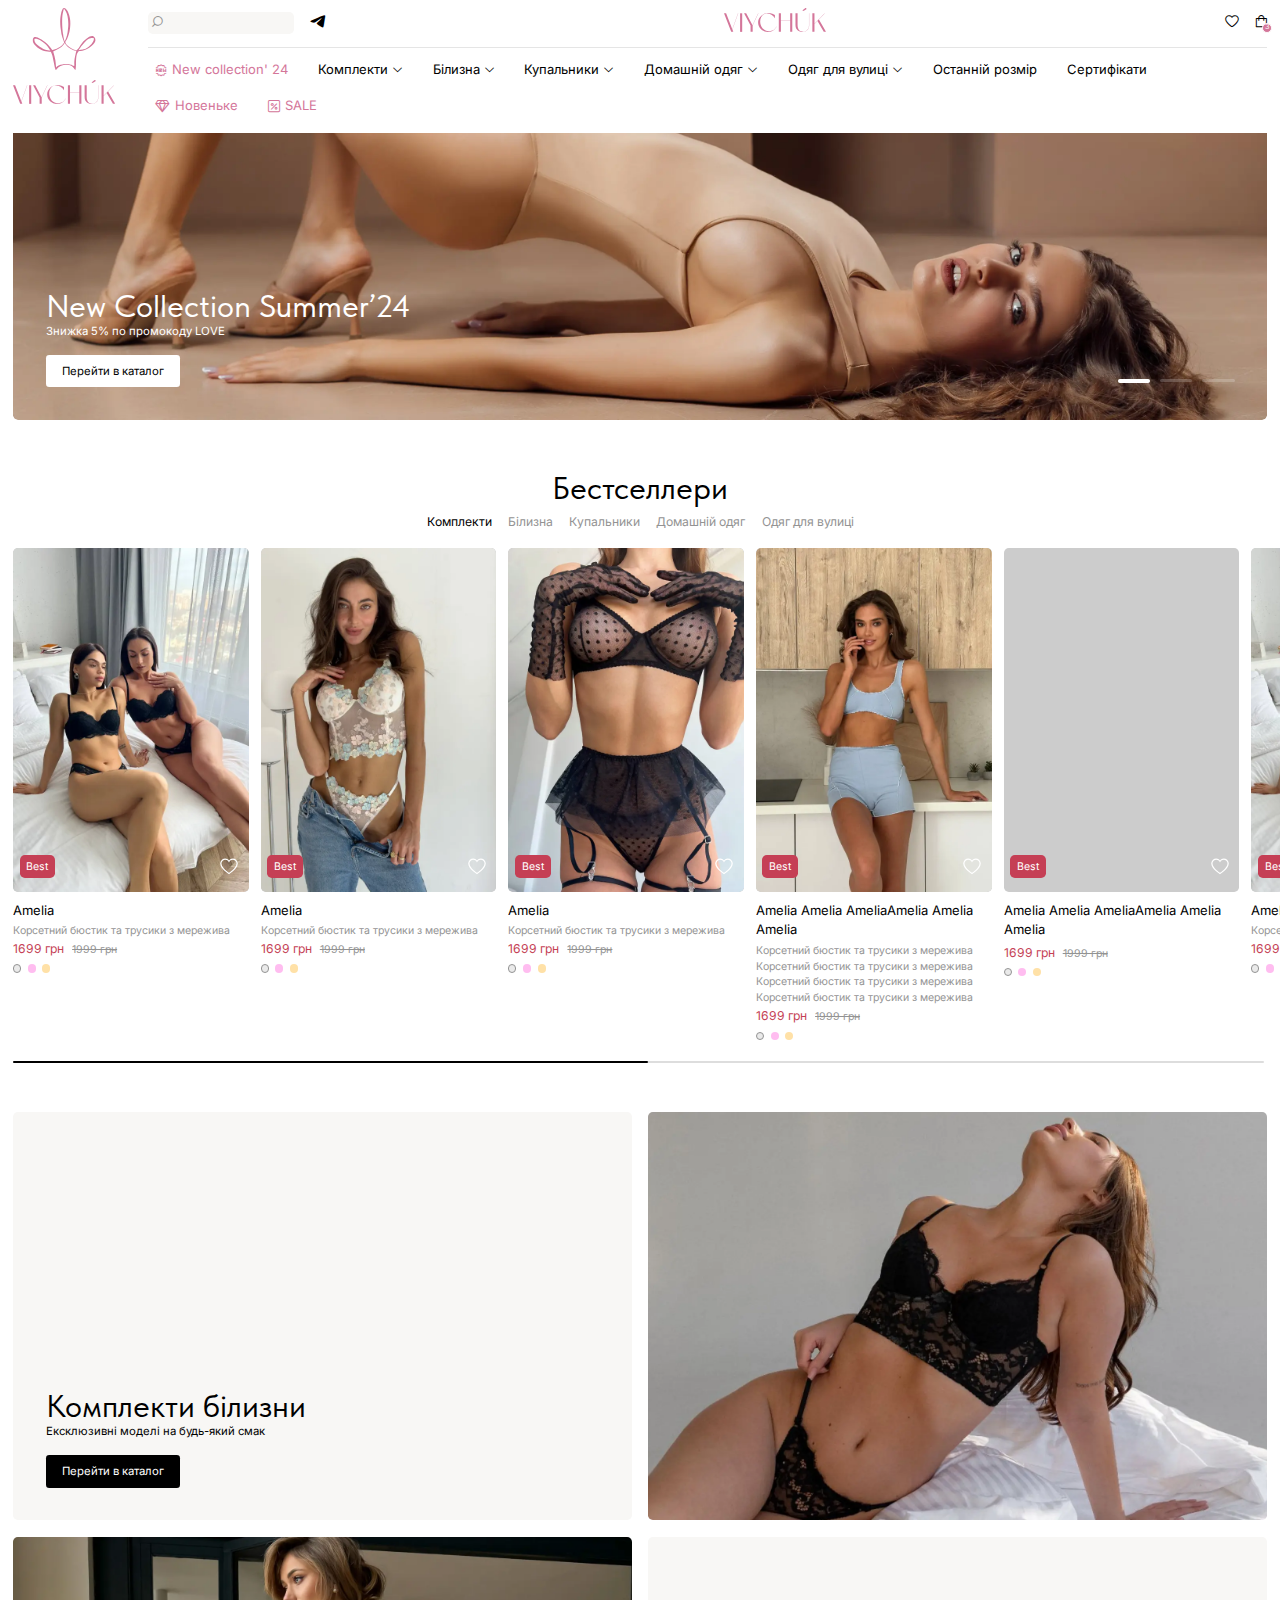
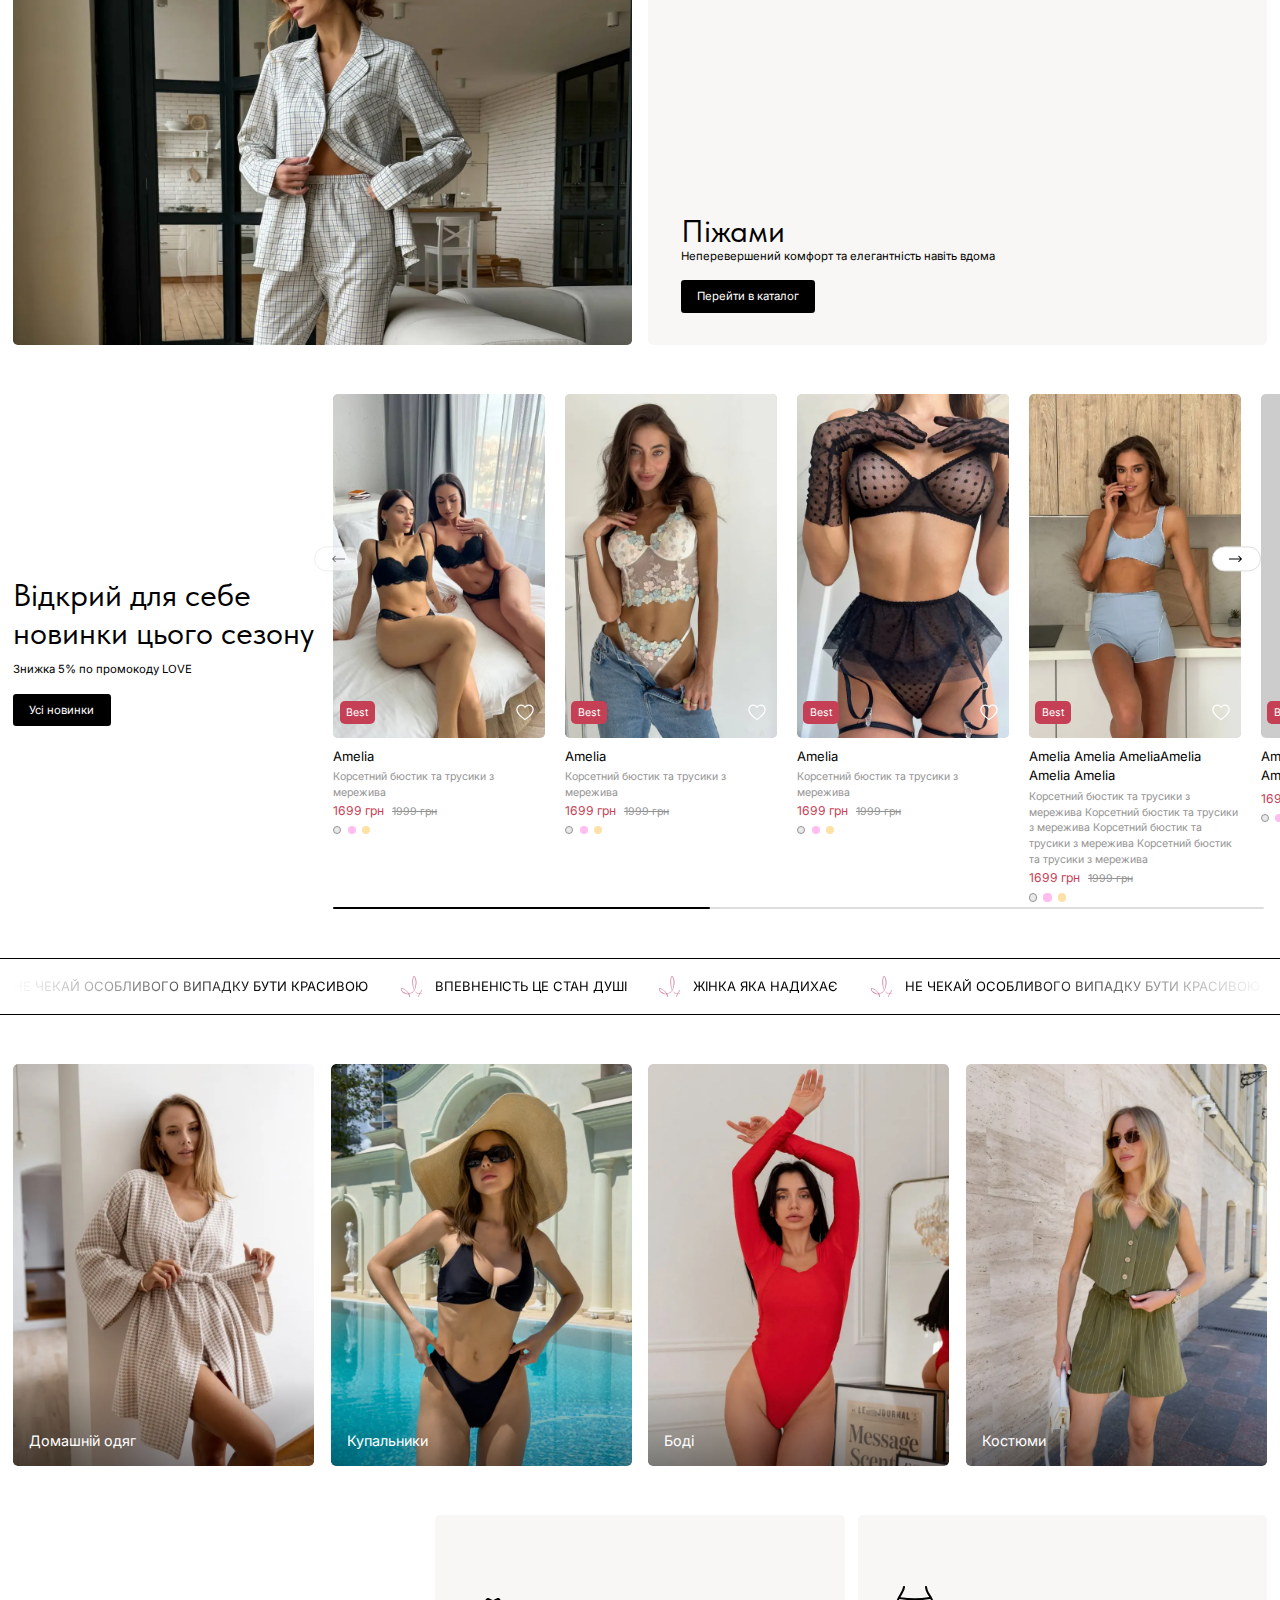
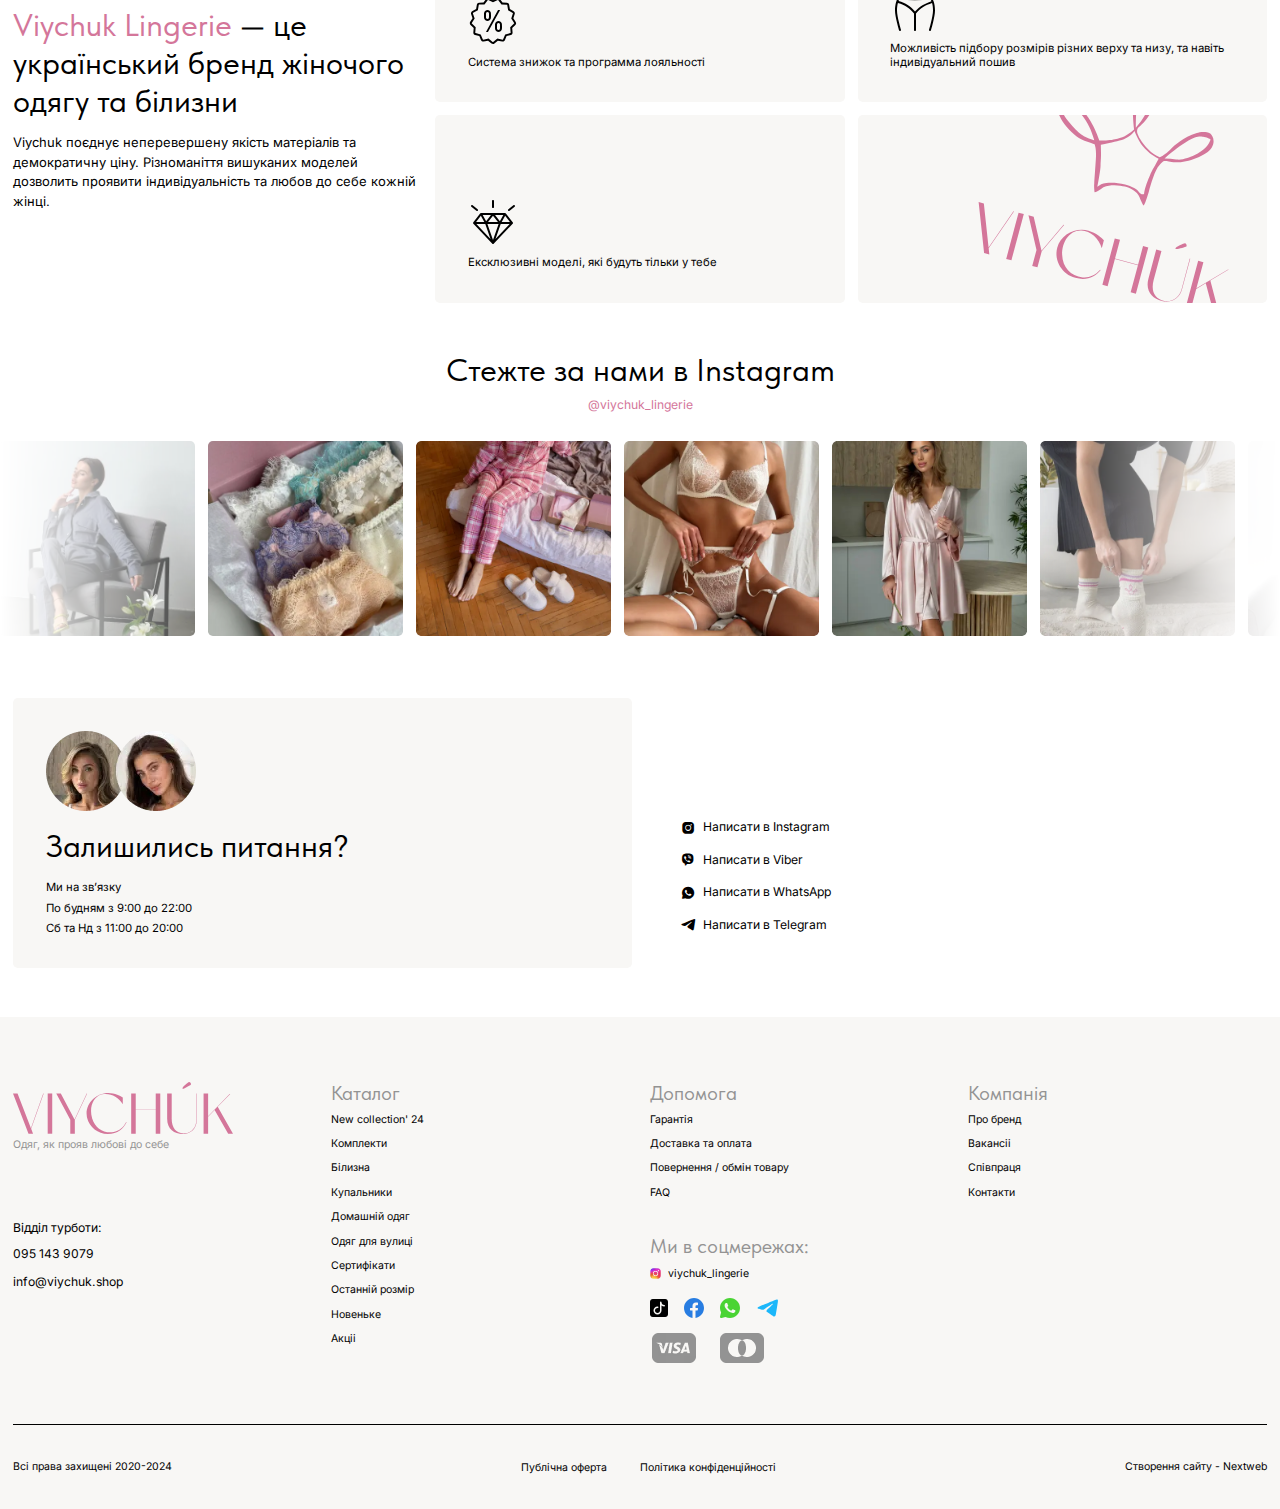
==== commit d54cfc3d: "Add files via upload" ====
--- a/index.html
+++ b/index.html
@@ -1,179 +1,3206 @@
 <!DOCTYPE html>
-<html>
+<html lang="en">
 
 <head>
+	<title>HomePage</title>
 	<meta charset="UTF-8">
+	<meta name="format-detection" content="telephone=no">
+	<style>
+		body {
+			opacity: 0;
+		}
+	</style>
+	<link rel="stylesheet" href="css/style.min.css?_v=20240728064752">
+	<link rel="shortcut icon" href="favicon.ico">
+	<!-- <meta name="robots" content="noindex, nofollow"> -->
 	<meta name="viewport" content="width=device-width, initial-scale=1.0">
-	<title>Верстка «Viychuk»</title>
+	<script src="https://cdn.tailwindcss.com?_v=20240728064752"></script>
 </head>
 
 <body>
-	<div class="rootpage">
-		<h1>Верстка «Viychuk»</h1>
-		<div class="rootpage__info">
-			Опис проєкту
+	<div class="wrapper">
+		<header class="header header-white" data-scroll-show>
+			<div class="header__container">
+				<div class="header__body flex items-start">
+					<a href="#" class="header__logo">
+						<svg xmlns="http://www.w3.org/2000/svg" width="102" height="96" viewBox="0 0 102 96" fill="none">
+							<path d="M14.2536 77.2504H14.04L8.32791 93.314L2.10871 77.2504H0L7.20689 95.8671H9.3156L8.43462 93.5799L14.2536 77.2504Z" fill="#D4769A" />
+							<path d="M16.1142 77.2504V95.8671H18.2229V77.2504H16.1142Z" fill="#D4769A" />
+							<path d="M34.4577 77.2504H34.2441L28.5853 89.2715L22.2059 77.2504H20.0972L26.6101 89.4311V95.8671H28.7188V89.4311L34.4577 77.2504Z" fill="#D4769A" />
+							<path d="M52.5704 90.4948C51.2091 93.181 49.127 94.7234 46.7514 95.0959C42.0537 95.7873 38.1832 93.3671 36.7418 88.6598C35.3273 83.9789 36.9821 78.6068 41.5199 77.6227C45.0431 76.8514 48.9937 78.8194 50.9954 82.2238V79.0588C50.2482 78.4206 47.1785 76.9845 44.2425 76.9845C38.9841 76.9845 34.1794 81.2397 34.1794 86.5055C34.1794 91.7448 38.7438 96 44.0288 96C48.7534 96 51.3158 93.5799 52.7572 90.6013L52.5704 90.4948Z" fill="#D4769A" />
+							<path d="M66.2989 77.2504V84.7501H57.0099V77.2504H54.9012V95.8671H57.0099V84.9365H66.2989V95.8671H68.4076V77.2504H66.2989Z" fill="#D4769A" />
+							<path d="M85.1429 77.2504V89.5907C85.1429 92.5958 83.1409 95.4416 79.8579 95.7075C75.9875 96.0267 73.7186 93.3671 73.7186 88.9788V77.2504H71.6099V88.9788C71.6099 93.8193 74.9465 96 78.9237 96C82.6872 96 85.3297 93.314 85.3297 89.5907V77.2504H85.1429Z" fill="#D4769A" />
+							<path d="M99.9513 95.8671H102.194L95.0934 83.4471L100.912 77.4631H100.619L90.6359 87.7555V77.2504H88.5272V95.8671H90.6359V88.0214L93.652 84.9097L99.9513 95.8671Z" fill="#D4769A" />
+							<path d="M81.6657 71.9823C81.6657 71.9823 78.2559 74.3132 78.7763 75.029C79.0461 75.3999 82.5677 73.1858 82.5677 73.1858C82.6646 73.0841 82.7787 72.7714 82.4608 72.3327C82.1427 71.8941 81.7982 71.9164 81.6657 71.9823Z" fill="#D4769A" />
+							<path fill-rule="evenodd" clip-rule="evenodd" d="M50.8753 0.000414665C51.6961 -0.0216303 53.697 0.796374 55.1359 4.24479C56.8375 8.32215 57.1198 11.4283 57.2153 12.4796C57.2207 12.5397 57.2256 12.5931 57.2301 12.6396C57.3128 13.4988 57.9853 22.7229 54.1623 30.6303C53.8755 31.1492 53.1941 32.3411 52.7623 32.959C52.2227 33.7313 52.2455 34.7687 52.9525 35.7C53.5178 36.4451 54.039 36.9999 54.2292 37.1843C56.8001 39.6774 60.1773 41.7415 63.6157 42.2711C64.1251 41.8628 65.4562 40.5267 66.7054 38.4479C68.2667 35.8496 70.2434 32.5725 75.1436 29.3948C76.0351 28.7825 78.3031 27.6967 80.2431 28.2528C81.2731 28.7328 82.9912 30.458 82.2198 33.3007C81.1733 37.1569 73.5543 42.0754 69.2843 42.7158C66.6398 43.1126 65.8808 43.0415 65.4399 43.3807C65.1036 43.6397 64.9526 44.1375 64.2909 45.2642C63.0992 47.2933 62.9882 53.3536 62.9882 56.3467L62.9844 56.449C62.9318 57.8929 62.8171 61.0432 62.4643 61.9698C62.1459 61.8642 61.2502 60.905 60.0636 59.2839C58.5383 57.1999 55.3104 56.7062 53.4831 56.7368C51.6556 56.7675 48.0451 57.0586 45.4675 59.157C45.1105 59.5763 44.34 60.4779 44.1156 60.7296C44.0765 60.7735 44.0344 60.8228 43.989 60.876C43.7107 61.2026 43.3078 61.6754 42.6503 61.9698C42.351 61.2407 41.738 59.5834 41.6537 58.8287C41.3814 57.5925 41.0481 55.8382 40.7071 54.0434C40.2353 51.561 39.7487 49.0007 39.3886 47.6252C38.8579 45.5988 38.3333 44.7349 37.9872 44.1649C37.9192 44.0528 37.8579 43.952 37.8051 43.856C36.3315 43.8194 32.9269 43.6105 31.0969 43.0671C28.8097 42.3877 24.4768 39.8239 22.5853 37.6983C22.4439 37.5391 22.3061 37.3862 22.1728 37.238C20.522 35.4033 19.5138 34.283 19.8802 31.3432C20.241 28.4472 22.5014 28.955 23.299 29.1342C23.3766 29.1516 23.4403 29.1659 23.4871 29.1737C24.0151 29.2613 28.6555 30.6419 34.066 35.7258C35.0718 36.6961 37.5083 39.319 39.2092 42.0491C40.5429 41.7152 43.5787 40.8479 44.9527 40.0047C45.2608 39.8156 45.5655 39.6518 45.8749 39.4855C47.2901 38.7245 48.8022 37.9116 51.1764 34.3911C50.21 32.0506 48.4295 26.8615 48.2771 24.8576C48.2386 24.3514 48.131 23.6609 47.9981 22.8062C47.4371 19.2033 46.423 12.6889 48.2243 4.83452C48.499 3.28413 49.4561 0.1488 50.8753 0.000414665ZM50.9435 0.833375C51.8968 1.77473 53.9596 4.61722 54.5842 8.4561C55.3648 13.2547 55.512 16.7765 55.0261 20.6067C54.9813 20.9593 54.9384 21.3115 54.8956 21.6641C54.4728 25.1416 54.0419 28.6846 51.6545 33.5474C51.2093 31.9185 50.3129 28.4586 50.2898 27.6495C50.2807 27.3372 50.2089 26.8845 50.1048 26.2285C49.82 24.435 49.2939 21.1211 49.1514 14.9962C49.0272 9.65044 49.5286 5.99749 50.1093 4.09351C50.3243 3.10503 50.7921 1.06909 50.9435 0.833375ZM21.5448 31.05C21.8876 30.8985 22.831 30.5855 24.2549 30.974C26.0347 31.4595 28.1493 32.6295 31.1081 35.0458C34.0669 37.4618 35.9579 40.2548 37.2814 42.4492C36.3213 42.4786 34.0103 42.3351 32.3649 41.7509C30.4953 41.0871 29.817 40.787 26.454 38.5228C22.49 35.854 20.8958 33.5084 21.5448 31.05ZM77.8369 30.1598C79.1463 29.8996 80.6277 30.2393 80.9771 30.4313C80.8228 32.4126 80.0881 34.8614 76.24 38.151C75.5436 38.7462 72.5114 41.0322 70.572 41.3285C70.3899 41.3563 70.2058 41.384 70.0197 41.4121L70.0172 41.4123L70.0139 41.413C68.6224 41.622 67.1208 41.8478 65.5839 42.2557C66.9076 40.0613 69.3154 36.773 71.9268 33.9874C74.998 30.711 76.1845 30.4807 77.6192 30.2023L77.6203 30.2021C77.6543 30.1954 77.6886 30.189 77.723 30.1821C77.7608 30.1747 77.7986 30.1674 77.8369 30.1598ZM43.1613 41.9339C45.6753 40.6765 48.3679 39.3297 49.3677 38.0806C49.933 37.5238 51.148 36.1117 51.4854 34.9178C52.3203 36.0771 54.4695 38.7083 56.3894 39.9596C58.7891 41.5235 59.9922 42.1755 63.3513 42.8591C63.079 44.082 62.5039 46.6081 62.3828 46.9298C62.2618 47.2514 61.9423 49.0003 61.7978 49.8344C61.5057 51.4758 61.0204 55.3274 61.4182 57.6016C61.2379 57.777 60.7374 58.0755 60.1777 57.8649C59.7614 57.7084 59.3853 57.4226 59.0775 57.1886C58.8676 57.0292 58.6891 56.8935 58.5515 56.8395C58.2119 56.7062 56.1844 55.9472 53.354 55.9575C50.5238 55.9678 47.8069 56.6242 46.1601 57.2907C44.5134 57.9571 43.9789 58.5851 43.1212 59.5964C42.968 57.3613 42.5653 52.5513 42.1787 51.1934C42.0201 50.6366 41.9409 50.2198 41.8443 49.712C41.6465 48.6724 41.3765 47.2521 40.2045 43.4694C41.0633 42.9831 42.0964 42.4664 43.1613 41.9339Z" fill="#D4769A" />
+						</svg>
+					</a>
+					<div class="header__content">
+						<div class="header__top top-header">
+							<div class="lg:!flex hidden items-center gap-5 lg:flex-nowrap flex-wrap">
+								<div class="flex items-center gap-6">
+									<div class="dropdown dropdown-sm dropdown--gray" data-dropdown>
+										<button class="dropdown-toggle _icon-arrow-bottom" type="button" data-toggle="dropdown" aria-expanded="false">
+											<span>Покупцям</span>
+										</button>
+										<ul class="dropdown-menu" data-dropdown-menu>
+											<li><a class="dropdown-item" href="#">Action</a></li>
+											<li><a class="dropdown-item" href="#">Another action</a></li>
+											<li><a class="dropdown-item" href="#">Something else here</a></li>
+										</ul>
+									</div>
+									<div class="dropdown dropdown-sm dropdown--gray" data-dropdown>
+										<button class="dropdown-toggle _icon-arrow-bottom" type="button" data-toggle="dropdown" aria-expanded="false">
+											<span>Про нас</span>
+										</button>
+										<ul class="dropdown-menu" data-dropdown-menu>
+											<li><a class="dropdown-item" href="#">Action</a></li>
+											<li><a class="dropdown-item" href="#">Another action</a></li>
+											<li><a class="dropdown-item" href="#">Something else here</a></li>
+										</ul>
+									</div>
+								</div>
+								<div class="top-header__phone phone-block">
+									<a href="tel:0951439079" class="phone-block__phone _icon-phone">
+										<span>095 143 9079</span>
+
+									</a>
+									<a href="#" class="phone-block__link">
+										Написати в телеграм
+									</a>
+								</div>
+							</div>
+							<div class="flex items-center lg:gap-5 gap-4 flex-wrap lg:justify-end justify-between lg:!w-max w-full z-20">
+								<div class="top-header__search search-block-small lg:!flex hidden">
+									<button type="button" class="search-block-small-button _icon-search-gray">
+										<span>Пошук</span>
+									</button>
+								</div>
+								<div class="top-header__actions lg:!hidden flex items-center gap-4">
+									<button type="button" class="menu__icon icon-menu"><span></span></button>
+									<ul>
+										<li class="">
+											<a href="#" class="top-header__actions-link top-header__actions-link--search search-block-small-button">
+												<i class="_icon-search-gray">
+
+												</i>
+											</a>
+
+										</li>
+										<li class="">
+											<a href="#" class="top-header__actions-link top-header__actions-link--tg">
+												<i class="_icon-tg">
+
+												</i>
+											</a>
+
+										</li>
+									</ul>
+								</div>
+								<div class="top-header__logo lg:hidden">
+									<a href="#">
+										<svg xmlns="http://www.w3.org/2000/svg" width="102" height="24" viewBox="0 0 102 24" fill="none">
+											<path d="M14.2266 5.29249H14.0134L8.31214 21.3201L2.10472 5.29249H0L7.19324 23.8674H9.29796L8.41865 21.5854L14.2266 5.29249Z" fill="#D4769A" />
+											<path d="M16.0837 5.29249V23.8674H18.1884V5.29249H16.0837Z" fill="#D4769A" />
+											<path d="M34.3925 5.29249H34.1792L28.5311 17.2866L22.1638 5.29249H20.0591L26.5597 17.4458V23.8674H28.6644V17.4458L34.3925 5.29249Z" fill="#D4769A" />
+											<path d="M52.4708 18.5071C51.1121 21.1873 49.0339 22.7263 46.6628 23.0979C41.974 23.7878 38.1109 21.373 36.6722 16.6763C35.2604 12.0059 36.9121 6.64581 41.4412 5.66391C44.9578 4.8944 48.9009 6.85798 50.8989 10.2547V7.09684C50.1531 6.4601 47.0891 5.02717 44.1587 5.02717C38.9103 5.02717 34.1147 9.27281 34.1147 14.5268C34.1147 19.7544 38.6705 24 43.9454 24C48.6611 24 51.2186 21.5854 52.6573 18.6134L52.4708 18.5071Z" fill="#D4769A" />
+											<path d="M66.1733 5.29249V12.7754H56.902V5.29249H54.7972V23.8674H56.902V12.9613H66.1733V23.8674H68.2781V5.29249H66.1733Z" fill="#D4769A" />
+											<path d="M84.9816 5.29249V17.6051C84.9816 20.6035 82.9834 23.4429 79.7067 23.7082C75.8436 24.0267 73.5789 21.373 73.5789 16.9946V5.29249H71.4742V16.9946C71.4742 21.8242 74.8046 24 78.7742 24C82.5306 24 85.1681 21.3201 85.1681 17.6051V5.29249H84.9816Z" fill="#D4769A" />
+											<path d="M99.762 23.8674H102L94.9133 11.4752L100.721 5.50467H100.428L90.4642 15.774V5.29249H88.3595V23.8674H90.4642V16.0394L93.4746 12.9347L99.762 23.8674Z" fill="#D4769A" />
+											<path d="M81.511 0.0362584C81.511 0.0362584 78.1077 2.36191 78.6271 3.07604C78.8963 3.44611 82.4113 1.23701 82.4113 1.23701C82.508 1.1356 82.6219 0.82356 82.3046 0.385875C81.9871 -0.0518109 81.6432 -0.0295724 81.511 0.0362584Z" fill="#D4769A" />
+										</svg>
+									</a>
+								</div>
+								<div class="top-header__actions">
+									<ul>
+
+										<li class="lg:!inline-block hidden">
+											<a href="#" class="top-header__actions-link top-header__actions-link--user" data-toggle="offcanvas" data-offcanvas-target="#authUser">
+												<i class="_icon-user">
+
+												</i>
+											</a>
+
+										</li>
+										<li>
+											<a href="#" class="top-header__actions-link top-header__actions-link--favorite" data-toggle="offcanvas" data-offcanvas-target="#favoriteUser">
+												<i class="_icon-favorite">
+
+												</i>
+											</a>
+
+										</li>
+										<li>
+											<a href="#" class="top-header__actions-link top-header__actions-link--cart" data-toggle="offcanvas" data-offcanvas-target="#cartUser">
+
+												<div class="inline-flex relative">
+													<i class="_icon-cart">
+
+													</i>
+													<span class="badge">3</span>
+												</div>
+												<span class="lg:!inline-block hidden">
+													2 390 грн
+												</span>
+											</a>
+										</li>
+									</ul>
+								</div>
+							</div>
+						</div>
+						<div class="header__bottom bottom-header">
+							<div class="bottom-header__menu menu">
+
+								<nav class="menu__body">
+									<ul>
+										<li class="menu-item menu-item--new-collection menu-item-pink current-menu-item">
+											<a href="#">
+												New collection' 24
+											</a>
+
+										</li>
+										<li class="menu-item menu-item-has-children">
+											<a href="#">
+												<span>
+													Комплекти
+												</span>
+												<span class="arrow"></span>
+											</a>
+											<span class="menu-item-has-children-back">
+												Комплекти
+											</span>
+											<ul class="menu-item-submenu">
+
+												<li class="menu-item">
+													<a href="#">
+														<span class="menu-item__image">
+															<img src="img/komplekty/01.webp" alt="Image">
+														</span>
+														<div class="menu-item__content">
+															Всі комплекти
+														</div>
+													</a>
+												</li>
+												<li class="menu-item">
+													<a href="#">
+														<span class="menu-item__image"><img src="img/komplekty/02.webp" alt="Komplekt 02"></span>
+														<div class="menu-item__content">Комплект Софія</div>
+													</a>
+												</li>
+												<li class="menu-item">
+													<a href="#">
+														<span class="menu-item__image"><img src="img/komplekty/03.webp" alt="Komplekt 03"></span>
+														<div class="menu-item__content">Комплекти без кісточок</div>
+													</a>
+												</li>
+												<li class="menu-item">
+													<a href="#">
+														<span class="menu-item__image"><img src="img/komplekty/04.webp" alt="Komplekt 04"></span>
+														<div class="menu-item__content">Комплекти з бавовни</div>
+													</a>
+												</li>
+												<li class="menu-item">
+													<a href="#">
+														<span class="menu-item__image"><img src="img/komplekty/05.webp" alt="Komplekt 05"></span>
+														<div class="menu-item__content">Комплекти з вишивкою</div>
+													</a>
+												</li>
+												<li class="menu-item">
+													<a href="#">
+														<span class="menu-item__image"><img src="img/komplekty/06.webp" alt="Komplekt 06"></span>
+														<div class="menu-item__content">Комплекти з доступом</div>
+													</a>
+												</li>
+												<li class="menu-item">
+													<a href="#">
+														<span class="menu-item__image"><img src="img/komplekty/07.webp" alt="Komplekt 07"></span>
+														<div class="menu-item__content">Комплекти з паралоновою чашкою</div>
+													</a>
+												</li>
+												<li class="menu-item">
+													<a href="#">
+														<span class="menu-item__image"><img src="img/komplekty/08.webp" alt="Komplekt 08"></span>
+														<div class="menu-item__content">Комплекти з сітки</div>
+													</a>
+												</li>
+												<li class="menu-item">
+													<a href="#">
+														<span class="menu-item__image"><img src="img/komplekty/09.webp" alt="Komplekt 09"></span>
+														<div class="menu-item__content">Корсети</div>
+													</a>
+												</li>
+												<li class="menu-item">
+													<a href="#">
+														<span class="menu-item__image"><img src="img/komplekty/010.webp" alt="Komplekt 010"></span>
+														<div class="menu-item__content">Мереживні комплекти</div>
+													</a>
+												</li>
+												<li class="menu-item">
+													<a href="#">
+														<span class="menu-item__image"><img src="img/komplekty/011.webp" alt="Komplekt 011"></span>
+														<div class="menu-item__content">Трусики</div>
+													</a>
+												</li>
+												<li class="menu-item">
+													<a href="#">
+														<span class="menu-item__image"><img src="img/komplekty/012.webp" alt="Komplekt 011"></span>
+														<div class="menu-item__content">Шовкові комплекти</div>
+													</a>
+												</li>
+
+											</ul>
+										</li>
+										<li class="menu-item menu-item-has-children">
+											<a href="#">
+												Білизна
+												<span class="arrow"></span>
+											</a>
+											<span class="menu-item-has-children-back">
+												Білизна
+											</span>
+											<ul class="menu-item-submenu">
+
+											</ul>
+										</li>
+										<li class="menu-item menu-item-has-children">
+											<a href="#">
+												Купальники
+												<span class="arrow"></span>
+											</a>
+											<span class="menu-item-has-children-back">
+												Купальники
+											</span>
+											<ul class="menu-item-submenu">
+												<li class="menu-item">
+													<a href="#">
+														<span class="menu-item__image">
+															<img src="img/kupalnik/Kupalnyky-300x278.webp" alt="Image">
+														</span>
+														<div class="menu-item__content">
+															Біфлекс
+														</div>
+													</a>
+												</li>
+												<li class="menu-item">
+													<a href="#">
+														<span class="menu-item__image"><img src="img/kupalnik/Kupalnyky-300x278.webp" alt="Komplekt 02"></span>
+														<div class="menu-item__content"> Жатка</div>
+													</a>
+												</li>
+											</ul>
+										</li>
+										<li class="menu-item menu-item-has-children">
+											<a href="#">
+												Домашній одяг
+												<span class="arrow"></span>
+											</a>
+											<span class="menu-item-has-children-back">
+												Домашній одяг
+											</span>
+											<ul class="menu-item-submenu">
+												<li class="menu-item">
+													<a href="#">
+														<span class="menu-item__image">
+															<img src="img/house-clothes/f476f9914e8b9c734ea4127a0eb929e3.Domashni-kostyumy-300x278.webp" alt="Image">
+														</span>
+														<div class="menu-item__content">
+															Домашні костюми
+
+
+
+
+
+
+														</div>
+													</a>
+												</li>
+												<li class="menu-item">
+													<a href="#">
+														<span class="menu-item__image"><img src="img/house-clothes/1150063d7b721e2e07a4c026803419aa.Penyuary-300x278.webp" alt="Komplekt 02"></span>
+														<div class="menu-item__content"> Пенюари</div>
+													</a>
+												</li>
+												<li class="menu-item">
+													<a href="#">
+														<span class="menu-item__image">
+															<img src="img/house-clothes/9eba73d554cb70d345ce1016d2ffe117.Sukni-300x278.webp" alt="Image">
+														</span>
+														<div class="menu-item__content">
+															Сукні
+														</div>
+													</a>
+												</li>
+												<li class="menu-item">
+													<a href="#">
+														<span class="menu-item__image"><img src="img/house-clothes/8080d8466baa0049556c96a2eaa50574.Halaty-300x278.webp" alt="Komplekt 02"></span>
+														<div class="menu-item__content"> Халати</div>
+													</a>
+												</li>
+											</ul>
+										</li>
+										<li class="menu-item menu-item-has-children">
+											<a href="#">
+												Одяг для вулиці
+												<span class="arrow"></span>
+											</a>
+											<span class="menu-item-has-children-back">
+												Одяг для вулиці
+											</span>
+											<ul class="menu-item-submenu">
+
+											</ul>
+										</li>
+										<li class="menu-item">
+											<a href="#">
+
+												Останній розмір
+											</a>
+										</li>
+										<li class="menu-item">
+											<a href="#">
+												Сертифікати
+											</a>
+										</li>
+										<li class="menu-item menu-item-pink menu-item--news">
+											<a href="#">
+												Новеньке
+											</a>
+										</li>
+										<li class="menu-item menu-item-pink menu-item--sale">
+											<a href="#">
+												SALE
+											</a>
+										</li>
+
+
+
+
+
+
+
+
+									</ul>
+									<div class="menu__content--mob">
+										<div class="menu__content--personal-area personal-area">
+											<div class="personal-area__content">
+												<span>
+													Особистий кабінет
+												</span>
+												<ul class="personal-area__list">
+													<li>
+														<a href="#" class="_icon-cabinet" data-toggle="offcanvas" data-offcanvas-target="#authUser">
+															<span>Особисті дані</span>
+														</a>
+													</li>
+													<li>
+														<a href="#" class="_icon-order">
+															<span>Мої замовлення</span>
+														</a>
+													</li>
+													<li>
+														<a href="#" class="_icon-exit">
+															<span>Вийти з кабінету</span>
+														</a>
+													</li>
+												</ul>
+											</div>
+										</div>
+										<div data-spollers class="menu__content-mor-menu spollers">
+											<details class="spollers__item">
+												<summary class="spollers__title">Допомога</summary>
+												<div class="spollers__body">Контент спойлера</div>
+											</details>
+											<details class="spollers__item">
+												<summary class="spollers__title">Компанія</summary>
+												<div class="spollers__body">
+													<ul>
+														<li>
+															<a href="#">
+																Компанія
+															</a>
+														</li>
+														<li>
+															<a href="#">
+																Про бренд
+
+															</a>
+														</li>
+														<li>
+															<a href="#">
+																Вакансіі
+
+															</a>
+														</li>
+														<li>
+															<a href="#">
+																Співпраця
+
+															</a>
+														</li>
+														<li>
+															<a href="#">
+																Контакти
+															</a>
+														</li>
+													</ul>
+												</div>
+											</details>
+										</div>
+										<div class="phone-block">
+											<a href="tel:0951439079" class="phone-block__phone _icon-phone">
+												<span>095 143 9079</span>
+
+											</a>
+											<a href="#" class="phone-block__link block">
+												Написати в телеграм
+											</a>
+										</div>
+									</div>
+								</nav>
+							</div>
+						</div>
+					</div>
+				</div>
+			</div>
+		</header>
+
+		<div class="search-block">
+			<div class="search-block__container">
+				<div class="search-block__wrap">
+					<form action="files/sendmail/sendmail.php" class="search-block__form form" method="POST">
+						<div class="input-group">
+							<i class="_icon-search-gray">
+
+							</i>
+							<input autocomplete="off" type="text" name="form[]" placeholder="Пошук по сайту" class="input">
+							<button type="button" class="input-group-button-delete">
+								<svg xmlns="http://www.w3.org/2000/svg" width="16" height="16" viewBox="0 0 16 16" fill="none">
+									<path d="M1.4375 0.553619L0.553711 1.43741L0.998047 1.87686L7.11621 7.99991L0.553711 14.5624L1.4375 15.4462L8 8.8837L14.1182 15.0067L14.5625 15.4462L15.4463 14.5624L15.0068 14.1181L8.88379 7.99991L15.4463 1.43741L14.5625 0.553619L8 7.11612L1.87695 0.997956L1.4375 0.553619Z" fill="#939393" />
+								</svg>
+							</button>
+						</div>
+					</form>
+					<div class="search-block__body">
+						<div class="search-block__list">
+							<div class="search-block__line line-searched">
+								<div class="line-searched__body">
+									<a href="#" class="line-searched__previews">
+										<img src="img/previews/01.webp" alt="Image">
+									</a>
+									<div class="line-searched__content">
+										<a href="#" class="line-searched__link">Комплект Amelia</a>
+										<ul class="line-searched__characteristics">
+											<li>
+												Колір: беж 007
+											</li>
+										</ul>
+										<div class="price-box price-box-md">
+											<div class="price-new">
+												1699 грн
+											</div>
+											<div class="price-old">
+												1999 грн
+											</div>
+										</div>
+									</div>
+								</div>
+							</div>
+							<div class="search-block__line line-searched">
+								<div class="line-searched__body">
+									<a href="#" class="line-searched__previews">
+										<img src="img/previews/02.webp" alt="Image">
+									</a>
+									<div class="line-searched__content">
+										<a href="#" class="line-searched__link">Комплект Amelia</a>
+										<ul class="line-searched__characteristics">
+											<li>
+												Колір: беж 007
+											</li>
+										</ul>
+										<div class="price-box price-box-md">
+											<div class="price-new">
+												1699 грн
+											</div>
+											<div class="price-old">
+												1999 грн
+											</div>
+										</div>
+									</div>
+								</div>
+							</div>
+							<div class="search-block__line line-searched">
+								<div class="line-searched__body">
+									<a href="#" class="line-searched__previews">
+										<img src="img/previews/03.webp" alt="Image">
+									</a>
+									<div class="line-searched__content">
+										<a href="#" class="line-searched__link">Комплект Amelia Комплект Amelia Комплект Amelia Комплект Amelia Комплект Amelia Комплект Amelia Комплект Amelia Комплект Amelia Комплект Amelia Комплект Amelia</a>
+										<ul class="line-searched__characteristics">
+											<li>
+												Колір: беж 007
+											</li>
+										</ul>
+										<div class="price-box price-box-md">
+											<div class="price-new">
+												1699 грн
+											</div>
+											<div class="price-old">
+												1999 грн
+											</div>
+										</div>
+									</div>
+								</div>
+							</div>
+						</div>
+						<div class="search-block__footer">
+							<a href="#" class="button button-md button-border--black w-full">
+								Всі результати пошуку
+							</a>
+						</div>
+						<!-- <div class="search-block__empty" >
+          Нічого не знайшлося за вашим запитом
+        </div> -->
+					</div>
+
+				</div>
+			</div>
 		</div>
-		<h2>Готові сторінки:</h2>
-		<ol class="rootpage__list">
-			<li><a target="_blank" href="home.html">Головна</a></li>
-		</ol>
-		<h2>Попапи:</h2>
-		<ol class="rootpage__list">
-			<li><a target="_blank" href="home.html#"></a></li>
-		</ol>
-		<div class="rootpage__tnx">
-			<h2>Дякую за замовлення!</h2>
-			<p>Буду радий (да) гарному відгуку.</p>
-			<p>Звертайтесь ще!</p>
-		</div>
-		<div class="rootpage__contacts">
-			<h2>Мої контакти:</h2>
-			<p>Пошта: <a href="mailto:email@gmail.com">email@gmail.com</a></p>
-			<p>Телефон: <a href="tel:8800800800">8 800 800 800</a></p>
-			<p>Соц. мережі: <a href="">посилання</a></p>
+		<main class="page !pt-0">
+			<section class="main-hero section-margin-b-sm">
+				<div class="main-hero__container">
+					<div class="main-hero__content">
+						<div class="main-hero__slider swiper">
+							<div class="main-hero__wrapper swiper-wrapper">
+								<div class="main-hero__slide swiper-slide slide">
+									<div class="slide__background-image">
+										<!-- <img src="img/hero-main-slider/image.webp" alt="Image"> -->
+										<picture>
+											<source srcset="img/hero-main-slider/banner.webp" media="(max-width: 480px)" />
+											<img src="img/hero-main-slider/image.webp" alt="" />
+										</picture>
+
+									</div>
+									<div class="slide__content">
+										<h1 class="h1 slide__title text-white">
+											New Collection Summer’24
+										</h1>
+										<p class="slide__descr">
+											Знижка 5% по промокоду LOVE
+										</p>
+										<a href="#" class="button button-md button-white">
+											Перейти в каталог
+										</a>
+									</div>
+								</div>
+								<div class="main-hero__slide swiper-slide slide">
+									<div class="slide__background-image">
+										<img src="https://picsum.photos/200/300" alt="Image">
+									</div>
+									<div class="slide__content">
+										<h1 class="h1 slide__title text-white">
+											New Collection Summer’24 New Collection Summer’24 New Collection Summer’24 New Collection Summer’24
+										</h1>
+										<p class="slide__descr">
+											Знижка 5% по промокоду LOVE
+										</p>
+										<a href="#" class="button button-md button-white">
+											Перейти в каталог
+										</a>
+									</div>
+								</div>
+								<div class="main-hero__slide swiper-slide slide">
+									<div class="slide__background-image">
+										<img src="https://picsum.photos/1900/800" alt="Image">
+									</div>
+									<div class="slide__content">
+										<h1 class="h1 slide__title text-white">
+											New Collection Summer’24 New Collection Summer’24
+										</h1>
+										<p class="slide__descr">
+											Знижка 5% по промокоду LOVE
+										</p>
+										<a href="#" class="button button-md button-white">
+											Перейти в каталог
+										</a>
+									</div>
+								</div>
+
+							</div>
+							<div class="main-slider__pagination slider-pagination-1">
+								<div class="swiper-pagination"></div>
+							</div>
+
+						</div>
+					</div>
+				</div>
+			</section>
+			<!-- /.main-hero -->
+			<section class="bestsellers section-margin-b-sm">
+				<div class="bestsellers__container-max">
+					<div class="bestsellers__container">
+						<div class="bestsellers__content">
+							<div data-tabs class="bestsellers-tabs tabs-type-1">
+								<div class="bestsellers__header">
+									<h2 class="h1 bestsellers__title mb-2">
+										Бестселлери
+									</h2>
+									<nav data-tabs-titles class="bestsellers-tabs__navigation tabs__navigation">
+
+										<button type="button" class="bestsellers-tabs__title tabs__title _tab-active">Комплекти</button>
+										<button type="button" class="bestsellers-tabs__title tabs__title">Білизна</button>
+										<button type="button" class="bestsellers-tabs__title tabs__title">Купальники</button>
+										<button type="button" class="bestsellers-tabs__title tabs__title">Домашній одяг</button>
+										<button type="button" class="bestsellers-tabs__title tabs__title">Одяг для вулиці</button>
+									</nav>
+								</div>
+								<div data-tabs-body class="bestsellers-tabs__content tabs__content">
+									<div class="bestsellers-tabs__body tabs__body">
+										<div class="bestsellers__slider swiper">
+											<div class="bestsellers__wrapper swiper-wrapper">
+												<div class="bestsellers__slide swiper-slide">
+													<div class="product-card">
+														<div class="product-card__body">
+															<div class="product-card__header">
+																<a href="#" class="product-card__image">
+																	<img src="img/product-card/image.webp" alt="Image">
+																</a>
+																<div class="product-card__stickers">
+																	<div class="sticker-best">
+																		Best
+																	</div>
+																	<button type="button" class="button-favorite">
+																		<svg xmlns="http://www.w3.org/2000/svg" width="20" height="20" viewBox="0 0 20 20" fill="none">
+																			<path d="M6.25 2.5C3.69907 2.5 1.67614 4.38408 1.25732 6.89697L1.25 6.94824V7.5C1.25 10.3385 3.43058 12.912 5.5127 14.834C7.59481 16.7559 9.67285 18.0322 9.67285 18.0322L10 18.2349L10.3271 18.0322C10.3271 18.0322 12.4052 16.7559 14.4873 14.834C16.5694 12.912 18.75 10.3385 18.75 7.5V6.96289L18.7451 6.92627C18.4574 4.48067 16.3241 2.5 13.75 2.5C12.1807 2.5 10.9042 3.30841 10 4.39941C9.09581 3.30841 7.81933 2.5 6.25 2.5ZM6.25 3.75C7.65064 3.75 8.82008 4.49993 9.46289 5.57129L10 6.46484L10.5371 5.57129C11.1799 4.49993 12.3494 3.75 13.75 3.75C15.672 3.75 17.2824 5.26349 17.5 7.06299V7.5C17.5 9.66146 15.6181 12.088 13.6377 13.916C11.8206 15.5933 10.2881 16.535 10 16.7163C9.71191 16.535 8.17937 15.5933 6.3623 13.916C4.38192 12.088 2.5 9.66146 2.5 7.5V7.0874C2.83703 5.10996 4.30676 3.75 6.25 3.75Z" fill="white" />
+																		</svg>
+																	</button>
+																</div>
+															</div>
+															<div class="product-card__content">
+																<a href="#" class="product-card__title"> Amelia</a>
+																<div class="product-card__descr">
+																	Корсетний бюстик та трусики з мережива
+																</div>
+																<div class="product-card__price price-box price-box-md">
+																	<div class="price-new">
+																		1699 грн
+																	</div>
+																	<div class="price-old">
+																		1999 грн
+																	</div>
+																</div>
+																<div class="product-card__colors">
+																	<a href="#" class="active">
+																		<span style="background-color: #EAEAEA;"></span>
+																	</a>
+																	<a href="#">
+																		<span style="background-color: #FFBDF0;"></span>
+																	</a>
+																	<a href="#">
+																		<span style="background-color: #FFE1A7;"></span>
+																	</a>
+																</div>
+															</div>
+														</div>
+													</div>
+													<!-- /.product-card -->
+												</div>
+												<div class="bestsellers__slide swiper-slide">
+													<div class="product-card">
+														<div class="product-card__body">
+															<div class="product-card__header">
+																<a href="#" class="product-card__image">
+																	<img src="img/product-card/image-2.webp" alt="Image">
+																</a>
+																<div class="product-card__stickers">
+																	<div class="sticker-best">
+																		Best
+																	</div>
+																	<button type="button" class="button-favorite">
+																		<svg xmlns="http://www.w3.org/2000/svg" width="20" height="20" viewBox="0 0 20 20" fill="none">
+																			<path d="M6.25 2.5C3.69907 2.5 1.67614 4.38408 1.25732 6.89697L1.25 6.94824V7.5C1.25 10.3385 3.43058 12.912 5.5127 14.834C7.59481 16.7559 9.67285 18.0322 9.67285 18.0322L10 18.2349L10.3271 18.0322C10.3271 18.0322 12.4052 16.7559 14.4873 14.834C16.5694 12.912 18.75 10.3385 18.75 7.5V6.96289L18.7451 6.92627C18.4574 4.48067 16.3241 2.5 13.75 2.5C12.1807 2.5 10.9042 3.30841 10 4.39941C9.09581 3.30841 7.81933 2.5 6.25 2.5ZM6.25 3.75C7.65064 3.75 8.82008 4.49993 9.46289 5.57129L10 6.46484L10.5371 5.57129C11.1799 4.49993 12.3494 3.75 13.75 3.75C15.672 3.75 17.2824 5.26349 17.5 7.06299V7.5C17.5 9.66146 15.6181 12.088 13.6377 13.916C11.8206 15.5933 10.2881 16.535 10 16.7163C9.71191 16.535 8.17937 15.5933 6.3623 13.916C4.38192 12.088 2.5 9.66146 2.5 7.5V7.0874C2.83703 5.10996 4.30676 3.75 6.25 3.75Z" fill="white" />
+																		</svg>
+																	</button>
+																</div>
+															</div>
+															<div class="product-card__content">
+																<a href="#" class="product-card__title"> Amelia</a>
+																<div class="product-card__descr">
+																	Корсетний бюстик та трусики з мережива
+																</div>
+																<div class="product-card__price price-box price-box-md">
+																	<div class="price-new">
+																		1699 грн
+																	</div>
+																	<div class="price-old">
+																		1999 грн
+																	</div>
+																</div>
+																<div class="product-card__colors">
+																	<a href="#" class="active">
+																		<span style="background-color: #EAEAEA;"></span>
+																	</a>
+																	<a href="#">
+																		<span style="background-color: #FFBDF0;"></span>
+																	</a>
+																	<a href="#">
+																		<span style="background-color: #FFE1A7;"></span>
+																	</a>
+																</div>
+															</div>
+														</div>
+													</div>
+													<!-- /.product-card -->
+												</div>
+												<div class="bestsellers__slide swiper-slide">
+													<div class="product-card">
+														<div class="product-card__body">
+															<div class="product-card__header">
+																<a href="#" class="product-card__image">
+																	<img src="img/product-card/image-3.webp" alt="Image">
+																</a>
+																<div class="product-card__stickers">
+																	<div class="sticker-best">
+																		Best
+																	</div>
+																	<button type="button" class="button-favorite">
+																		<svg xmlns="http://www.w3.org/2000/svg" width="20" height="20" viewBox="0 0 20 20" fill="none">
+																			<path d="M6.25 2.5C3.69907 2.5 1.67614 4.38408 1.25732 6.89697L1.25 6.94824V7.5C1.25 10.3385 3.43058 12.912 5.5127 14.834C7.59481 16.7559 9.67285 18.0322 9.67285 18.0322L10 18.2349L10.3271 18.0322C10.3271 18.0322 12.4052 16.7559 14.4873 14.834C16.5694 12.912 18.75 10.3385 18.75 7.5V6.96289L18.7451 6.92627C18.4574 4.48067 16.3241 2.5 13.75 2.5C12.1807 2.5 10.9042 3.30841 10 4.39941C9.09581 3.30841 7.81933 2.5 6.25 2.5ZM6.25 3.75C7.65064 3.75 8.82008 4.49993 9.46289 5.57129L10 6.46484L10.5371 5.57129C11.1799 4.49993 12.3494 3.75 13.75 3.75C15.672 3.75 17.2824 5.26349 17.5 7.06299V7.5C17.5 9.66146 15.6181 12.088 13.6377 13.916C11.8206 15.5933 10.2881 16.535 10 16.7163C9.71191 16.535 8.17937 15.5933 6.3623 13.916C4.38192 12.088 2.5 9.66146 2.5 7.5V7.0874C2.83703 5.10996 4.30676 3.75 6.25 3.75Z" fill="white" />
+																		</svg>
+																	</button>
+																</div>
+															</div>
+															<div class="product-card__content">
+																<a href="#" class="product-card__title"> Amelia</a>
+																<div class="product-card__descr">
+																	Корсетний бюстик та трусики з мережива
+																</div>
+																<div class="product-card__price price-box price-box-md">
+																	<div class="price-new">
+																		1699 грн
+																	</div>
+																	<div class="price-old">
+																		1999 грн
+																	</div>
+																</div>
+																<div class="product-card__colors">
+																	<a href="#" class="active">
+																		<span style="background-color: #EAEAEA;"></span>
+																	</a>
+																	<a href="#">
+																		<span style="background-color: #FFBDF0;"></span>
+																	</a>
+																	<a href="#">
+																		<span style="background-color: #FFE1A7;"></span>
+																	</a>
+																</div>
+															</div>
+														</div>
+													</div>
+													<!-- /.product-card -->
+												</div>
+												<div class="bestsellers__slide swiper-slide">
+													<div class="product-card">
+														<div class="product-card__body">
+															<div class="product-card__header">
+																<a href="#" class="product-card__image">
+																	<img src="img/product-card/image-4.webp" alt="Image">
+																</a>
+																<div class="product-card__stickers">
+																	<div class="sticker-best">
+																		Best
+																	</div>
+																	<button type="button" class="button-favorite">
+																		<svg xmlns="http://www.w3.org/2000/svg" width="20" height="20" viewBox="0 0 20 20" fill="none">
+																			<path d="M6.25 2.5C3.69907 2.5 1.67614 4.38408 1.25732 6.89697L1.25 6.94824V7.5C1.25 10.3385 3.43058 12.912 5.5127 14.834C7.59481 16.7559 9.67285 18.0322 9.67285 18.0322L10 18.2349L10.3271 18.0322C10.3271 18.0322 12.4052 16.7559 14.4873 14.834C16.5694 12.912 18.75 10.3385 18.75 7.5V6.96289L18.7451 6.92627C18.4574 4.48067 16.3241 2.5 13.75 2.5C12.1807 2.5 10.9042 3.30841 10 4.39941C9.09581 3.30841 7.81933 2.5 6.25 2.5ZM6.25 3.75C7.65064 3.75 8.82008 4.49993 9.46289 5.57129L10 6.46484L10.5371 5.57129C11.1799 4.49993 12.3494 3.75 13.75 3.75C15.672 3.75 17.2824 5.26349 17.5 7.06299V7.5C17.5 9.66146 15.6181 12.088 13.6377 13.916C11.8206 15.5933 10.2881 16.535 10 16.7163C9.71191 16.535 8.17937 15.5933 6.3623 13.916C4.38192 12.088 2.5 9.66146 2.5 7.5V7.0874C2.83703 5.10996 4.30676 3.75 6.25 3.75Z" fill="white" />
+																		</svg>
+																	</button>
+																</div>
+															</div>
+															<div class="product-card__content">
+																<a href="#" class="product-card__title"> Amelia Amelia AmeliaAmelia Amelia Amelia</a>
+																<div class="product-card__descr">
+																	Корсетний бюстик та трусики з мережива Корсетний бюстик та трусики з мережива Корсетний бюстик та трусики з мережива Корсетний бюстик та трусики з мережива
+																</div>
+																<div class="product-card__price price-box price-box-md">
+																	<div class="price-new">
+																		1699 грн
+																	</div>
+																	<div class="price-old">
+																		1999 грн
+																	</div>
+																</div>
+																<div class="product-card__colors">
+																	<a href="#" class="active">
+																		<span style="background-color: #EAEAEA;"></span>
+																	</a>
+																	<a href="#">
+																		<span style="background-color: #FFBDF0;"></span>
+																	</a>
+																	<a href="#">
+																		<span style="background-color: #FFE1A7;"></span>
+																	</a>
+																</div>
+															</div>
+														</div>
+													</div>
+													<!-- /.product-card -->
+												</div>
+												<div class="bestsellers__slide swiper-slide">
+													<div class="product-card">
+														<div class="product-card__body">
+															<div class="product-card__header">
+																<a href="#" class="product-card__image">
+
+																</a>
+																<div class="product-card__stickers">
+																	<div class="sticker-best">
+																		Best
+																	</div>
+																	<button type="button" class="button-favorite">
+																		<svg xmlns="http://www.w3.org/2000/svg" width="20" height="20" viewBox="0 0 20 20" fill="none">
+																			<path d="M6.25 2.5C3.69907 2.5 1.67614 4.38408 1.25732 6.89697L1.25 6.94824V7.5C1.25 10.3385 3.43058 12.912 5.5127 14.834C7.59481 16.7559 9.67285 18.0322 9.67285 18.0322L10 18.2349L10.3271 18.0322C10.3271 18.0322 12.4052 16.7559 14.4873 14.834C16.5694 12.912 18.75 10.3385 18.75 7.5V6.96289L18.7451 6.92627C18.4574 4.48067 16.3241 2.5 13.75 2.5C12.1807 2.5 10.9042 3.30841 10 4.39941C9.09581 3.30841 7.81933 2.5 6.25 2.5ZM6.25 3.75C7.65064 3.75 8.82008 4.49993 9.46289 5.57129L10 6.46484L10.5371 5.57129C11.1799 4.49993 12.3494 3.75 13.75 3.75C15.672 3.75 17.2824 5.26349 17.5 7.06299V7.5C17.5 9.66146 15.6181 12.088 13.6377 13.916C11.8206 15.5933 10.2881 16.535 10 16.7163C9.71191 16.535 8.17937 15.5933 6.3623 13.916C4.38192 12.088 2.5 9.66146 2.5 7.5V7.0874C2.83703 5.10996 4.30676 3.75 6.25 3.75Z" fill="white" />
+																		</svg>
+																	</button>
+																</div>
+															</div>
+															<div class="product-card__content">
+																<a href="#" class="product-card__title"> Amelia Amelia AmeliaAmelia Amelia Amelia</a>
+
+																<div class="product-card__price price-box price-box-md">
+																	<div class="price-new">
+																		1699 грн
+																	</div>
+																	<div class="price-old">
+																		1999 грн
+																	</div>
+																</div>
+																<div class="product-card__colors">
+																	<a href="#" class="active">
+																		<span style="background-color: #EAEAEA;"></span>
+																	</a>
+																	<a href="#">
+																		<span style="background-color: #FFBDF0;"></span>
+																	</a>
+																	<a href="#">
+																		<span style="background-color: #FFE1A7;"></span>
+																	</a>
+																</div>
+															</div>
+														</div>
+													</div>
+													<!-- /.product-card -->
+												</div>
+												<div class="bestsellers__slide swiper-slide">
+													<div class="product-card">
+														<div class="product-card__body">
+															<div class="product-card__header">
+																<a href="#" class="product-card__image">
+																	<img src="img/product-card/image.webp" alt="Image">
+																</a>
+																<div class="product-card__stickers">
+																	<div class="sticker-best">
+																		Best
+																	</div>
+																	<button type="button" class="button-favorite">
+																		<svg xmlns="http://www.w3.org/2000/svg" width="20" height="20" viewBox="0 0 20 20" fill="none">
+																			<path d="M6.25 2.5C3.69907 2.5 1.67614 4.38408 1.25732 6.89697L1.25 6.94824V7.5C1.25 10.3385 3.43058 12.912 5.5127 14.834C7.59481 16.7559 9.67285 18.0322 9.67285 18.0322L10 18.2349L10.3271 18.0322C10.3271 18.0322 12.4052 16.7559 14.4873 14.834C16.5694 12.912 18.75 10.3385 18.75 7.5V6.96289L18.7451 6.92627C18.4574 4.48067 16.3241 2.5 13.75 2.5C12.1807 2.5 10.9042 3.30841 10 4.39941C9.09581 3.30841 7.81933 2.5 6.25 2.5ZM6.25 3.75C7.65064 3.75 8.82008 4.49993 9.46289 5.57129L10 6.46484L10.5371 5.57129C11.1799 4.49993 12.3494 3.75 13.75 3.75C15.672 3.75 17.2824 5.26349 17.5 7.06299V7.5C17.5 9.66146 15.6181 12.088 13.6377 13.916C11.8206 15.5933 10.2881 16.535 10 16.7163C9.71191 16.535 8.17937 15.5933 6.3623 13.916C4.38192 12.088 2.5 9.66146 2.5 7.5V7.0874C2.83703 5.10996 4.30676 3.75 6.25 3.75Z" fill="white" />
+																		</svg>
+																	</button>
+																</div>
+															</div>
+															<div class="product-card__content">
+																<a href="#" class="product-card__title"> Amelia</a>
+																<div class="product-card__descr">
+																	Корсетний бюстик та трусики з мережива
+																</div>
+																<div class="product-card__price price-box price-box-md">
+																	<div class="price-new">
+																		1699 грн
+																	</div>
+																	<div class="price-old">
+																		1999 грн
+																	</div>
+																</div>
+																<div class="product-card__colors">
+																	<a href="#" class="active">
+																		<span style="background-color: #EAEAEA;"></span>
+																	</a>
+																	<a href="#">
+																		<span style="background-color: #FFBDF0;"></span>
+																	</a>
+																	<a href="#">
+																		<span style="background-color: #FFE1A7;"></span>
+																	</a>
+																</div>
+															</div>
+														</div>
+													</div>
+													<!-- /.product-card -->
+												</div>
+												<div class="bestsellers__slide swiper-slide">
+													<div class="product-card">
+														<div class="product-card__body">
+															<div class="product-card__header">
+																<a href="#" class="product-card__image">
+																	<img src="img/product-card/image-2.webp" alt="Image">
+																</a>
+																<div class="product-card__stickers">
+																	<div class="sticker-best">
+																		Best
+																	</div>
+																	<button type="button" class="button-favorite">
+																		<svg xmlns="http://www.w3.org/2000/svg" width="20" height="20" viewBox="0 0 20 20" fill="none">
+																			<path d="M6.25 2.5C3.69907 2.5 1.67614 4.38408 1.25732 6.89697L1.25 6.94824V7.5C1.25 10.3385 3.43058 12.912 5.5127 14.834C7.59481 16.7559 9.67285 18.0322 9.67285 18.0322L10 18.2349L10.3271 18.0322C10.3271 18.0322 12.4052 16.7559 14.4873 14.834C16.5694 12.912 18.75 10.3385 18.75 7.5V6.96289L18.7451 6.92627C18.4574 4.48067 16.3241 2.5 13.75 2.5C12.1807 2.5 10.9042 3.30841 10 4.39941C9.09581 3.30841 7.81933 2.5 6.25 2.5ZM6.25 3.75C7.65064 3.75 8.82008 4.49993 9.46289 5.57129L10 6.46484L10.5371 5.57129C11.1799 4.49993 12.3494 3.75 13.75 3.75C15.672 3.75 17.2824 5.26349 17.5 7.06299V7.5C17.5 9.66146 15.6181 12.088 13.6377 13.916C11.8206 15.5933 10.2881 16.535 10 16.7163C9.71191 16.535 8.17937 15.5933 6.3623 13.916C4.38192 12.088 2.5 9.66146 2.5 7.5V7.0874C2.83703 5.10996 4.30676 3.75 6.25 3.75Z" fill="white" />
+																		</svg>
+																	</button>
+																</div>
+															</div>
+															<div class="product-card__content">
+																<a href="#" class="product-card__title"> Amelia</a>
+																<div class="product-card__descr">
+																	Корсетний бюстик та трусики з мережива
+																</div>
+																<div class="product-card__price price-box price-box-md">
+																	<div class="price-new">
+																		1699 грн
+																	</div>
+																	<div class="price-old">
+																		1999 грн
+																	</div>
+																</div>
+																<div class="product-card__colors">
+																	<a href="#" class="active">
+																		<span style="background-color: #EAEAEA;"></span>
+																	</a>
+																	<a href="#">
+																		<span style="background-color: #FFBDF0;"></span>
+																	</a>
+																	<a href="#">
+																		<span style="background-color: #FFE1A7;"></span>
+																	</a>
+																</div>
+															</div>
+														</div>
+													</div>
+													<!-- /.product-card -->
+												</div>
+												<div class="bestsellers__slide swiper-slide">
+													<div class="product-card">
+														<div class="product-card__body">
+															<div class="product-card__header">
+																<a href="#" class="product-card__image">
+																	<img src="img/product-card/image-3.webp" alt="Image">
+																</a>
+																<div class="product-card__stickers">
+																	<div class="sticker-best">
+																		Best
+																	</div>
+																	<button type="button" class="button-favorite">
+																		<svg xmlns="http://www.w3.org/2000/svg" width="20" height="20" viewBox="0 0 20 20" fill="none">
+																			<path d="M6.25 2.5C3.69907 2.5 1.67614 4.38408 1.25732 6.89697L1.25 6.94824V7.5C1.25 10.3385 3.43058 12.912 5.5127 14.834C7.59481 16.7559 9.67285 18.0322 9.67285 18.0322L10 18.2349L10.3271 18.0322C10.3271 18.0322 12.4052 16.7559 14.4873 14.834C16.5694 12.912 18.75 10.3385 18.75 7.5V6.96289L18.7451 6.92627C18.4574 4.48067 16.3241 2.5 13.75 2.5C12.1807 2.5 10.9042 3.30841 10 4.39941C9.09581 3.30841 7.81933 2.5 6.25 2.5ZM6.25 3.75C7.65064 3.75 8.82008 4.49993 9.46289 5.57129L10 6.46484L10.5371 5.57129C11.1799 4.49993 12.3494 3.75 13.75 3.75C15.672 3.75 17.2824 5.26349 17.5 7.06299V7.5C17.5 9.66146 15.6181 12.088 13.6377 13.916C11.8206 15.5933 10.2881 16.535 10 16.7163C9.71191 16.535 8.17937 15.5933 6.3623 13.916C4.38192 12.088 2.5 9.66146 2.5 7.5V7.0874C2.83703 5.10996 4.30676 3.75 6.25 3.75Z" fill="white" />
+																		</svg>
+																	</button>
+																</div>
+															</div>
+															<div class="product-card__content">
+																<a href="#" class="product-card__title"> Amelia</a>
+																<div class="product-card__descr">
+																	Корсетний бюстик та трусики з мережива
+																</div>
+																<div class="product-card__price price-box price-box-md">
+																	<div class="price-new">
+																		1699 грн
+																	</div>
+																	<div class="price-old">
+																		1999 грн
+																	</div>
+																</div>
+																<div class="product-card__colors">
+																	<a href="#" class="active">
+																		<span style="background-color: #EAEAEA;"></span>
+																	</a>
+																	<a href="#">
+																		<span style="background-color: #FFBDF0;"></span>
+																	</a>
+																	<a href="#">
+																		<span style="background-color: #FFE1A7;"></span>
+																	</a>
+																</div>
+															</div>
+														</div>
+													</div>
+													<!-- /.product-card -->
+													п
+												</div>
+												<div class="bestsellers__slide swiper-slide">
+													<div class="product-card">
+														<div class="product-card__body">
+															<div class="product-card__header">
+																<a href="#" class="product-card__image">
+																	<img src="img/product-card/image-4.webp" alt="Image">
+																</a>
+																<div class="product-card__stickers">
+																	<div class="sticker-best">
+																		Best
+																	</div>
+																	<button type="button" class="button-favorite">
+																		<svg xmlns="http://www.w3.org/2000/svg" width="20" height="20" viewBox="0 0 20 20" fill="none">
+																			<path d="M6.25 2.5C3.69907 2.5 1.67614 4.38408 1.25732 6.89697L1.25 6.94824V7.5C1.25 10.3385 3.43058 12.912 5.5127 14.834C7.59481 16.7559 9.67285 18.0322 9.67285 18.0322L10 18.2349L10.3271 18.0322C10.3271 18.0322 12.4052 16.7559 14.4873 14.834C16.5694 12.912 18.75 10.3385 18.75 7.5V6.96289L18.7451 6.92627C18.4574 4.48067 16.3241 2.5 13.75 2.5C12.1807 2.5 10.9042 3.30841 10 4.39941C9.09581 3.30841 7.81933 2.5 6.25 2.5ZM6.25 3.75C7.65064 3.75 8.82008 4.49993 9.46289 5.57129L10 6.46484L10.5371 5.57129C11.1799 4.49993 12.3494 3.75 13.75 3.75C15.672 3.75 17.2824 5.26349 17.5 7.06299V7.5C17.5 9.66146 15.6181 12.088 13.6377 13.916C11.8206 15.5933 10.2881 16.535 10 16.7163C9.71191 16.535 8.17937 15.5933 6.3623 13.916C4.38192 12.088 2.5 9.66146 2.5 7.5V7.0874C2.83703 5.10996 4.30676 3.75 6.25 3.75Z" fill="white" />
+																		</svg>
+																	</button>
+																</div>
+															</div>
+															<div class="product-card__content">
+																<a href="#" class="product-card__title"> Amelia Amelia AmeliaAmelia Amelia Amelia</a>
+																<div class="product-card__descr">
+																	Корсетний бюстик та трусики з мережива Корсетний бюстик та трусики з мережива Корсетний бюстик та трусики з мережива Корсетний бюстик та трусики з мережива
+																</div>
+																<div class="product-card__price price-box price-box-md">
+																	<div class="price-new">
+																		1699 грн
+																	</div>
+																	<div class="price-old">
+																		1999 грн
+																	</div>
+																</div>
+																<div class="product-card__colors">
+																	<a href="#" class="active">
+																		<span style="background-color: #EAEAEA;"></span>
+																	</a>
+																	<a href="#">
+																		<span style="background-color: #FFBDF0;"></span>
+																	</a>
+																	<a href="#">
+																		<span style="background-color: #FFE1A7;"></span>
+																	</a>
+																</div>
+															</div>
+														</div>
+													</div>
+													<!-- /.product-card -->
+												</div>
+												<div class="bestsellers__slide swiper-slide">
+													<div class="product-card">
+														<div class="product-card__body">
+															<div class="product-card__header">
+																<a href="#" class="product-card__image">
+
+																</a>
+																<div class="product-card__stickers">
+																	<div class="sticker-best">
+																		Best
+																	</div>
+																	<button type="button" class="button-favorite">
+																		<svg xmlns="http://www.w3.org/2000/svg" width="20" height="20" viewBox="0 0 20 20" fill="none">
+																			<path d="M6.25 2.5C3.69907 2.5 1.67614 4.38408 1.25732 6.89697L1.25 6.94824V7.5C1.25 10.3385 3.43058 12.912 5.5127 14.834C7.59481 16.7559 9.67285 18.0322 9.67285 18.0322L10 18.2349L10.3271 18.0322C10.3271 18.0322 12.4052 16.7559 14.4873 14.834C16.5694 12.912 18.75 10.3385 18.75 7.5V6.96289L18.7451 6.92627C18.4574 4.48067 16.3241 2.5 13.75 2.5C12.1807 2.5 10.9042 3.30841 10 4.39941C9.09581 3.30841 7.81933 2.5 6.25 2.5ZM6.25 3.75C7.65064 3.75 8.82008 4.49993 9.46289 5.57129L10 6.46484L10.5371 5.57129C11.1799 4.49993 12.3494 3.75 13.75 3.75C15.672 3.75 17.2824 5.26349 17.5 7.06299V7.5C17.5 9.66146 15.6181 12.088 13.6377 13.916C11.8206 15.5933 10.2881 16.535 10 16.7163C9.71191 16.535 8.17937 15.5933 6.3623 13.916C4.38192 12.088 2.5 9.66146 2.5 7.5V7.0874C2.83703 5.10996 4.30676 3.75 6.25 3.75Z" fill="white" />
+																		</svg>
+																	</button>
+																</div>
+															</div>
+															<div class="product-card__content">
+																<a href="#" class="product-card__title"> Amelia Amelia AmeliaAmelia Amelia Amelia</a>
+
+																<div class="product-card__price price-box price-box-md">
+																	<div class="price-new">
+																		1699 грн
+																	</div>
+																	<div class="price-old">
+																		1999 грн
+																	</div>
+																</div>
+																<div class="product-card__colors">
+																	<a href="#" class="active">
+																		<span style="background-color: #EAEAEA;"></span>
+																	</a>
+																	<a href="#">
+																		<span style="background-color: #FFBDF0;"></span>
+																	</a>
+																	<a href="#">
+																		<span style="background-color: #FFE1A7;"></span>
+																	</a>
+																</div>
+															</div>
+														</div>
+													</div>
+													<!-- /.product-card -->
+												</div>
+											</div>
+											<div class="scrollbar-type-1">
+												<div class="swiper-scrollbar"></div>
+											</div>
+										</div>
+									</div>
+									<div class="bestsellers-tabs__body tabs__body">
+										<div class="bestsellers__slider swiper">
+											<div class="bestsellers__wrapper swiper-wrapper">
+												<div class="bestsellers__slide swiper-slide">
+													<div class="product-card">
+														<div class="product-card__body">
+															<div class="product-card__header">
+																<a href="#" class="product-card__image">
+																	<img src="img/product-card/image.webp" alt="Image">
+																</a>
+																<div class="product-card__stickers">
+																	<div class="sticker-best">
+																		Best
+																	</div>
+																	<button type="button" class="button-favorite">
+																		<svg xmlns="http://www.w3.org/2000/svg" width="20" height="20" viewBox="0 0 20 20" fill="none">
+																			<path d="M6.25 2.5C3.69907 2.5 1.67614 4.38408 1.25732 6.89697L1.25 6.94824V7.5C1.25 10.3385 3.43058 12.912 5.5127 14.834C7.59481 16.7559 9.67285 18.0322 9.67285 18.0322L10 18.2349L10.3271 18.0322C10.3271 18.0322 12.4052 16.7559 14.4873 14.834C16.5694 12.912 18.75 10.3385 18.75 7.5V6.96289L18.7451 6.92627C18.4574 4.48067 16.3241 2.5 13.75 2.5C12.1807 2.5 10.9042 3.30841 10 4.39941C9.09581 3.30841 7.81933 2.5 6.25 2.5ZM6.25 3.75C7.65064 3.75 8.82008 4.49993 9.46289 5.57129L10 6.46484L10.5371 5.57129C11.1799 4.49993 12.3494 3.75 13.75 3.75C15.672 3.75 17.2824 5.26349 17.5 7.06299V7.5C17.5 9.66146 15.6181 12.088 13.6377 13.916C11.8206 15.5933 10.2881 16.535 10 16.7163C9.71191 16.535 8.17937 15.5933 6.3623 13.916C4.38192 12.088 2.5 9.66146 2.5 7.5V7.0874C2.83703 5.10996 4.30676 3.75 6.25 3.75Z" fill="white" />
+																		</svg>
+																	</button>
+																</div>
+															</div>
+															<div class="product-card__content">
+																<a href="#" class="product-card__title"> Amelia</a>
+																<div class="product-card__descr">
+																	1111111111 Корсетний бюстик та трусики з мережива
+																</div>
+																<div class="product-card__price price-box price-box-md">
+																	<div class="price-new">
+																		1699 грн
+																	</div>
+																	<div class="price-old">
+																		1999 грн
+																	</div>
+																</div>
+																<div class="product-card__colors">
+																	<a href="#" class="active">
+																		<span style="background-color: #EAEAEA;"></span>
+																	</a>
+																	<a href="#">
+																		<span style="background-color: #FFBDF0;"></span>
+																	</a>
+																	<a href="#">
+																		<span style="background-color: #FFE1A7;"></span>
+																	</a>
+																</div>
+															</div>
+														</div>
+													</div>
+													<!-- /.product-card -->
+												</div>
+												<div class="bestsellers__slide swiper-slide">
+													<div class="product-card">
+														<div class="product-card__body">
+															<div class="product-card__header">
+																<a href="#" class="product-card__image">
+																	<img src="img/product-card/image-2.webp" alt="Image">
+																</a>
+																<div class="product-card__stickers">
+																	<div class="sticker-best">
+																		Best
+																	</div>
+																	<button type="button" class="button-favorite">
+																		<svg xmlns="http://www.w3.org/2000/svg" width="20" height="20" viewBox="0 0 20 20" fill="none">
+																			<path d="M6.25 2.5C3.69907 2.5 1.67614 4.38408 1.25732 6.89697L1.25 6.94824V7.5C1.25 10.3385 3.43058 12.912 5.5127 14.834C7.59481 16.7559 9.67285 18.0322 9.67285 18.0322L10 18.2349L10.3271 18.0322C10.3271 18.0322 12.4052 16.7559 14.4873 14.834C16.5694 12.912 18.75 10.3385 18.75 7.5V6.96289L18.7451 6.92627C18.4574 4.48067 16.3241 2.5 13.75 2.5C12.1807 2.5 10.9042 3.30841 10 4.39941C9.09581 3.30841 7.81933 2.5 6.25 2.5ZM6.25 3.75C7.65064 3.75 8.82008 4.49993 9.46289 5.57129L10 6.46484L10.5371 5.57129C11.1799 4.49993 12.3494 3.75 13.75 3.75C15.672 3.75 17.2824 5.26349 17.5 7.06299V7.5C17.5 9.66146 15.6181 12.088 13.6377 13.916C11.8206 15.5933 10.2881 16.535 10 16.7163C9.71191 16.535 8.17937 15.5933 6.3623 13.916C4.38192 12.088 2.5 9.66146 2.5 7.5V7.0874C2.83703 5.10996 4.30676 3.75 6.25 3.75Z" fill="white" />
+																		</svg>
+																	</button>
+																</div>
+															</div>
+															<div class="product-card__content">
+																<a href="#" class="product-card__title"> Amelia</a>
+																<div class="product-card__descr">
+																	Корсетний бюстик та трусики з мережива
+																</div>
+																<div class="product-card__price price-box price-box-md">
+																	<div class="price-new">
+																		1699 грн
+																	</div>
+																	<div class="price-old">
+																		1999 грн
+																	</div>
+																</div>
+																<div class="product-card__colors">
+																	<a href="#" class="active">
+																		<span style="background-color: #EAEAEA;"></span>
+																	</a>
+																	<a href="#">
+																		<span style="background-color: #FFBDF0;"></span>
+																	</a>
+																	<a href="#">
+																		<span style="background-color: #FFE1A7;"></span>
+																	</a>
+																</div>
+															</div>
+														</div>
+													</div>
+													<!-- /.product-card -->
+												</div>
+												<div class="bestsellers__slide swiper-slide">
+													<div class="product-card">
+														<div class="product-card__body">
+															<div class="product-card__header">
+																<a href="#" class="product-card__image">
+																	<img src="img/product-card/image-3.webp" alt="Image">
+																</a>
+																<div class="product-card__stickers">
+																	<div class="sticker-best">
+																		Best
+																	</div>
+																	<button type="button" class="button-favorite">
+																		<svg xmlns="http://www.w3.org/2000/svg" width="20" height="20" viewBox="0 0 20 20" fill="none">
+																			<path d="M6.25 2.5C3.69907 2.5 1.67614 4.38408 1.25732 6.89697L1.25 6.94824V7.5C1.25 10.3385 3.43058 12.912 5.5127 14.834C7.59481 16.7559 9.67285 18.0322 9.67285 18.0322L10 18.2349L10.3271 18.0322C10.3271 18.0322 12.4052 16.7559 14.4873 14.834C16.5694 12.912 18.75 10.3385 18.75 7.5V6.96289L18.7451 6.92627C18.4574 4.48067 16.3241 2.5 13.75 2.5C12.1807 2.5 10.9042 3.30841 10 4.39941C9.09581 3.30841 7.81933 2.5 6.25 2.5ZM6.25 3.75C7.65064 3.75 8.82008 4.49993 9.46289 5.57129L10 6.46484L10.5371 5.57129C11.1799 4.49993 12.3494 3.75 13.75 3.75C15.672 3.75 17.2824 5.26349 17.5 7.06299V7.5C17.5 9.66146 15.6181 12.088 13.6377 13.916C11.8206 15.5933 10.2881 16.535 10 16.7163C9.71191 16.535 8.17937 15.5933 6.3623 13.916C4.38192 12.088 2.5 9.66146 2.5 7.5V7.0874C2.83703 5.10996 4.30676 3.75 6.25 3.75Z" fill="white" />
+																		</svg>
+																	</button>
+																</div>
+															</div>
+															<div class="product-card__content">
+																<a href="#" class="product-card__title"> Amelia</a>
+																<div class="product-card__descr">
+																	Корсетний бюстик та трусики з мережива
+																</div>
+																<div class="product-card__price price-box price-box-md">
+																	<div class="price-new">
+																		1699 грн
+																	</div>
+																	<div class="price-old">
+																		1999 грн
+																	</div>
+																</div>
+																<div class="product-card__colors">
+																	<a href="#" class="active">
+																		<span style="background-color: #EAEAEA;"></span>
+																	</a>
+																	<a href="#">
+																		<span style="background-color: #FFBDF0;"></span>
+																	</a>
+																	<a href="#">
+																		<span style="background-color: #FFE1A7;"></span>
+																	</a>
+																</div>
+															</div>
+														</div>
+													</div>
+													<!-- /.product-card -->
+												</div>
+												<div class="bestsellers__slide swiper-slide">
+													<div class="product-card">
+														<div class="product-card__body">
+															<div class="product-card__header">
+																<a href="#" class="product-card__image">
+																	<img src="img/product-card/image-4.webp" alt="Image">
+																</a>
+																<div class="product-card__stickers">
+																	<div class="sticker-best">
+																		Best
+																	</div>
+																	<button type="button" class="button-favorite">
+																		<svg xmlns="http://www.w3.org/2000/svg" width="20" height="20" viewBox="0 0 20 20" fill="none">
+																			<path d="M6.25 2.5C3.69907 2.5 1.67614 4.38408 1.25732 6.89697L1.25 6.94824V7.5C1.25 10.3385 3.43058 12.912 5.5127 14.834C7.59481 16.7559 9.67285 18.0322 9.67285 18.0322L10 18.2349L10.3271 18.0322C10.3271 18.0322 12.4052 16.7559 14.4873 14.834C16.5694 12.912 18.75 10.3385 18.75 7.5V6.96289L18.7451 6.92627C18.4574 4.48067 16.3241 2.5 13.75 2.5C12.1807 2.5 10.9042 3.30841 10 4.39941C9.09581 3.30841 7.81933 2.5 6.25 2.5ZM6.25 3.75C7.65064 3.75 8.82008 4.49993 9.46289 5.57129L10 6.46484L10.5371 5.57129C11.1799 4.49993 12.3494 3.75 13.75 3.75C15.672 3.75 17.2824 5.26349 17.5 7.06299V7.5C17.5 9.66146 15.6181 12.088 13.6377 13.916C11.8206 15.5933 10.2881 16.535 10 16.7163C9.71191 16.535 8.17937 15.5933 6.3623 13.916C4.38192 12.088 2.5 9.66146 2.5 7.5V7.0874C2.83703 5.10996 4.30676 3.75 6.25 3.75Z" fill="white" />
+																		</svg>
+																	</button>
+																</div>
+															</div>
+															<div class="product-card__content">
+																<a href="#" class="product-card__title"> Amelia Amelia AmeliaAmelia Amelia Amelia</a>
+																<div class="product-card__descr">
+																	Корсетний бюстик та трусики з мережива Корсетний бюстик та трусики з мережива Корсетний бюстик та трусики з мережива Корсетний бюстик та трусики з мережива
+																</div>
+																<div class="product-card__price price-box price-box-md">
+																	<div class="price-new">
+																		1699 грн
+																	</div>
+																	<div class="price-old">
+																		1999 грн
+																	</div>
+																</div>
+																<div class="product-card__colors">
+																	<a href="#" class="active">
+																		<span style="background-color: #EAEAEA;"></span>
+																	</a>
+																	<a href="#">
+																		<span style="background-color: #FFBDF0;"></span>
+																	</a>
+																	<a href="#">
+																		<span style="background-color: #FFE1A7;"></span>
+																	</a>
+																</div>
+															</div>
+														</div>
+													</div>
+													<!-- /.product-card -->
+												</div>
+												<div class="bestsellers__slide swiper-slide">
+													<div class="product-card">
+														<div class="product-card__body">
+															<div class="product-card__header">
+																<a href="#" class="product-card__image">
+
+																</a>
+																<div class="product-card__stickers">
+																	<div class="sticker-best">
+																		Best
+																	</div>
+																	<button type="button" class="button-favorite">
+																		<svg xmlns="http://www.w3.org/2000/svg" width="20" height="20" viewBox="0 0 20 20" fill="none">
+																			<path d="M6.25 2.5C3.69907 2.5 1.67614 4.38408 1.25732 6.89697L1.25 6.94824V7.5C1.25 10.3385 3.43058 12.912 5.5127 14.834C7.59481 16.7559 9.67285 18.0322 9.67285 18.0322L10 18.2349L10.3271 18.0322C10.3271 18.0322 12.4052 16.7559 14.4873 14.834C16.5694 12.912 18.75 10.3385 18.75 7.5V6.96289L18.7451 6.92627C18.4574 4.48067 16.3241 2.5 13.75 2.5C12.1807 2.5 10.9042 3.30841 10 4.39941C9.09581 3.30841 7.81933 2.5 6.25 2.5ZM6.25 3.75C7.65064 3.75 8.82008 4.49993 9.46289 5.57129L10 6.46484L10.5371 5.57129C11.1799 4.49993 12.3494 3.75 13.75 3.75C15.672 3.75 17.2824 5.26349 17.5 7.06299V7.5C17.5 9.66146 15.6181 12.088 13.6377 13.916C11.8206 15.5933 10.2881 16.535 10 16.7163C9.71191 16.535 8.17937 15.5933 6.3623 13.916C4.38192 12.088 2.5 9.66146 2.5 7.5V7.0874C2.83703 5.10996 4.30676 3.75 6.25 3.75Z" fill="white" />
+																		</svg>
+																	</button>
+																</div>
+															</div>
+															<div class="product-card__content">
+																<a href="#" class="product-card__title"> Amelia Amelia AmeliaAmelia Amelia Amelia</a>
+
+																<div class="product-card__price price-box price-box-md">
+																	<div class="price-new">
+																		1699 грн
+																	</div>
+																	<div class="price-old">
+																		1999 грн
+																	</div>
+																</div>
+																<div class="product-card__colors">
+																	<a href="#" class="active">
+																		<span style="background-color: #EAEAEA;"></span>
+																	</a>
+																	<a href="#">
+																		<span style="background-color: #FFBDF0;"></span>
+																	</a>
+																	<a href="#">
+																		<span style="background-color: #FFE1A7;"></span>
+																	</a>
+																</div>
+															</div>
+														</div>
+													</div>
+													<!-- /.product-card -->
+												</div>
+												<div class="bestsellers__slide swiper-slide">
+													<div class="product-card">
+														<div class="product-card__body">
+															<div class="product-card__header">
+																<a href="#" class="product-card__image">
+																	<img src="img/product-card/image.webp" alt="Image">
+																</a>
+																<div class="product-card__stickers">
+																	<div class="sticker-best">
+																		Best
+																	</div>
+																	<button type="button" class="button-favorite">
+																		<svg xmlns="http://www.w3.org/2000/svg" width="20" height="20" viewBox="0 0 20 20" fill="none">
+																			<path d="M6.25 2.5C3.69907 2.5 1.67614 4.38408 1.25732 6.89697L1.25 6.94824V7.5C1.25 10.3385 3.43058 12.912 5.5127 14.834C7.59481 16.7559 9.67285 18.0322 9.67285 18.0322L10 18.2349L10.3271 18.0322C10.3271 18.0322 12.4052 16.7559 14.4873 14.834C16.5694 12.912 18.75 10.3385 18.75 7.5V6.96289L18.7451 6.92627C18.4574 4.48067 16.3241 2.5 13.75 2.5C12.1807 2.5 10.9042 3.30841 10 4.39941C9.09581 3.30841 7.81933 2.5 6.25 2.5ZM6.25 3.75C7.65064 3.75 8.82008 4.49993 9.46289 5.57129L10 6.46484L10.5371 5.57129C11.1799 4.49993 12.3494 3.75 13.75 3.75C15.672 3.75 17.2824 5.26349 17.5 7.06299V7.5C17.5 9.66146 15.6181 12.088 13.6377 13.916C11.8206 15.5933 10.2881 16.535 10 16.7163C9.71191 16.535 8.17937 15.5933 6.3623 13.916C4.38192 12.088 2.5 9.66146 2.5 7.5V7.0874C2.83703 5.10996 4.30676 3.75 6.25 3.75Z" fill="white" />
+																		</svg>
+																	</button>
+																</div>
+															</div>
+															<div class="product-card__content">
+																<a href="#" class="product-card__title"> Amelia</a>
+																<div class="product-card__descr">
+																	Корсетний бюстик та трусики з мережива
+																</div>
+																<div class="product-card__price price-box price-box-md">
+																	<div class="price-new">
+																		1699 грн
+																	</div>
+																	<div class="price-old">
+																		1999 грн
+																	</div>
+																</div>
+																<div class="product-card__colors">
+																	<a href="#" class="active">
+																		<span style="background-color: #EAEAEA;"></span>
+																	</a>
+																	<a href="#">
+																		<span style="background-color: #FFBDF0;"></span>
+																	</a>
+																	<a href="#">
+																		<span style="background-color: #FFE1A7;"></span>
+																	</a>
+																</div>
+															</div>
+														</div>
+													</div>
+													<!-- /.product-card -->
+												</div>
+												<div class="bestsellers__slide swiper-slide">
+													<div class="product-card">
+														<div class="product-card__body">
+															<div class="product-card__header">
+																<a href="#" class="product-card__image">
+																	<img src="img/product-card/image-2.webp" alt="Image">
+																</a>
+																<div class="product-card__stickers">
+																	<div class="sticker-best">
+																		Best
+																	</div>
+																	<button type="button" class="button-favorite">
+																		<svg xmlns="http://www.w3.org/2000/svg" width="20" height="20" viewBox="0 0 20 20" fill="none">
+																			<path d="M6.25 2.5C3.69907 2.5 1.67614 4.38408 1.25732 6.89697L1.25 6.94824V7.5C1.25 10.3385 3.43058 12.912 5.5127 14.834C7.59481 16.7559 9.67285 18.0322 9.67285 18.0322L10 18.2349L10.3271 18.0322C10.3271 18.0322 12.4052 16.7559 14.4873 14.834C16.5694 12.912 18.75 10.3385 18.75 7.5V6.96289L18.7451 6.92627C18.4574 4.48067 16.3241 2.5 13.75 2.5C12.1807 2.5 10.9042 3.30841 10 4.39941C9.09581 3.30841 7.81933 2.5 6.25 2.5ZM6.25 3.75C7.65064 3.75 8.82008 4.49993 9.46289 5.57129L10 6.46484L10.5371 5.57129C11.1799 4.49993 12.3494 3.75 13.75 3.75C15.672 3.75 17.2824 5.26349 17.5 7.06299V7.5C17.5 9.66146 15.6181 12.088 13.6377 13.916C11.8206 15.5933 10.2881 16.535 10 16.7163C9.71191 16.535 8.17937 15.5933 6.3623 13.916C4.38192 12.088 2.5 9.66146 2.5 7.5V7.0874C2.83703 5.10996 4.30676 3.75 6.25 3.75Z" fill="white" />
+																		</svg>
+																	</button>
+																</div>
+															</div>
+															<div class="product-card__content">
+																<a href="#" class="product-card__title"> Amelia</a>
+																<div class="product-card__descr">
+																	Корсетний бюстик та трусики з мережива
+																</div>
+																<div class="product-card__price price-box price-box-md">
+																	<div class="price-new">
+																		1699 грн
+																	</div>
+																	<div class="price-old">
+																		1999 грн
+																	</div>
+																</div>
+																<div class="product-card__colors">
+																	<a href="#" class="active">
+																		<span style="background-color: #EAEAEA;"></span>
+																	</a>
+																	<a href="#">
+																		<span style="background-color: #FFBDF0;"></span>
+																	</a>
+																	<a href="#">
+																		<span style="background-color: #FFE1A7;"></span>
+																	</a>
+																</div>
+															</div>
+														</div>
+													</div>
+													<!-- /.product-card -->
+												</div>
+												<div class="bestsellers__slide swiper-slide">
+													<div class="product-card">
+														<div class="product-card__body">
+															<div class="product-card__header">
+																<a href="#" class="product-card__image">
+																	<img src="img/product-card/image-3.webp" alt="Image">
+																</a>
+																<div class="product-card__stickers">
+																	<div class="sticker-best">
+																		Best
+																	</div>
+																	<button type="button" class="button-favorite">
+																		<svg xmlns="http://www.w3.org/2000/svg" width="20" height="20" viewBox="0 0 20 20" fill="none">
+																			<path d="M6.25 2.5C3.69907 2.5 1.67614 4.38408 1.25732 6.89697L1.25 6.94824V7.5C1.25 10.3385 3.43058 12.912 5.5127 14.834C7.59481 16.7559 9.67285 18.0322 9.67285 18.0322L10 18.2349L10.3271 18.0322C10.3271 18.0322 12.4052 16.7559 14.4873 14.834C16.5694 12.912 18.75 10.3385 18.75 7.5V6.96289L18.7451 6.92627C18.4574 4.48067 16.3241 2.5 13.75 2.5C12.1807 2.5 10.9042 3.30841 10 4.39941C9.09581 3.30841 7.81933 2.5 6.25 2.5ZM6.25 3.75C7.65064 3.75 8.82008 4.49993 9.46289 5.57129L10 6.46484L10.5371 5.57129C11.1799 4.49993 12.3494 3.75 13.75 3.75C15.672 3.75 17.2824 5.26349 17.5 7.06299V7.5C17.5 9.66146 15.6181 12.088 13.6377 13.916C11.8206 15.5933 10.2881 16.535 10 16.7163C9.71191 16.535 8.17937 15.5933 6.3623 13.916C4.38192 12.088 2.5 9.66146 2.5 7.5V7.0874C2.83703 5.10996 4.30676 3.75 6.25 3.75Z" fill="white" />
+																		</svg>
+																	</button>
+																</div>
+															</div>
+															<div class="product-card__content">
+																<a href="#" class="product-card__title"> Amelia</a>
+																<div class="product-card__descr">
+																	Корсетний бюстик та трусики з мережива
+																</div>
+																<div class="product-card__price price-box price-box-md">
+																	<div class="price-new">
+																		1699 грн
+																	</div>
+																	<div class="price-old">
+																		1999 грн
+																	</div>
+																</div>
+																<div class="product-card__colors">
+																	<a href="#" class="active">
+																		<span style="background-color: #EAEAEA;"></span>
+																	</a>
+																	<a href="#">
+																		<span style="background-color: #FFBDF0;"></span>
+																	</a>
+																	<a href="#">
+																		<span style="background-color: #FFE1A7;"></span>
+																	</a>
+																</div>
+															</div>
+														</div>
+													</div>
+													<!-- /.product-card -->
+													п
+												</div>
+												<div class="bestsellers__slide swiper-slide">
+													<div class="product-card">
+														<div class="product-card__body">
+															<div class="product-card__header">
+																<a href="#" class="product-card__image">
+																	<img src="img/product-card/image-4.webp" alt="Image">
+																</a>
+																<div class="product-card__stickers">
+																	<div class="sticker-best">
+																		Best
+																	</div>
+																	<button type="button" class="button-favorite">
+																		<svg xmlns="http://www.w3.org/2000/svg" width="20" height="20" viewBox="0 0 20 20" fill="none">
+																			<path d="M6.25 2.5C3.69907 2.5 1.67614 4.38408 1.25732 6.89697L1.25 6.94824V7.5C1.25 10.3385 3.43058 12.912 5.5127 14.834C7.59481 16.7559 9.67285 18.0322 9.67285 18.0322L10 18.2349L10.3271 18.0322C10.3271 18.0322 12.4052 16.7559 14.4873 14.834C16.5694 12.912 18.75 10.3385 18.75 7.5V6.96289L18.7451 6.92627C18.4574 4.48067 16.3241 2.5 13.75 2.5C12.1807 2.5 10.9042 3.30841 10 4.39941C9.09581 3.30841 7.81933 2.5 6.25 2.5ZM6.25 3.75C7.65064 3.75 8.82008 4.49993 9.46289 5.57129L10 6.46484L10.5371 5.57129C11.1799 4.49993 12.3494 3.75 13.75 3.75C15.672 3.75 17.2824 5.26349 17.5 7.06299V7.5C17.5 9.66146 15.6181 12.088 13.6377 13.916C11.8206 15.5933 10.2881 16.535 10 16.7163C9.71191 16.535 8.17937 15.5933 6.3623 13.916C4.38192 12.088 2.5 9.66146 2.5 7.5V7.0874C2.83703 5.10996 4.30676 3.75 6.25 3.75Z" fill="white" />
+																		</svg>
+																	</button>
+																</div>
+															</div>
+															<div class="product-card__content">
+																<a href="#" class="product-card__title"> Amelia Amelia AmeliaAmelia Amelia Amelia</a>
+																<div class="product-card__descr">
+																	Корсетний бюстик та трусики з мережива Корсетний бюстик та трусики з мережива Корсетний бюстик та трусики з мережива Корсетний бюстик та трусики з мережива
+																</div>
+																<div class="product-card__price price-box price-box-md">
+																	<div class="price-new">
+																		1699 грн
+																	</div>
+																	<div class="price-old">
+																		1999 грн
+																	</div>
+																</div>
+																<div class="product-card__colors">
+																	<a href="#" class="active">
+																		<span style="background-color: #EAEAEA;"></span>
+																	</a>
+																	<a href="#">
+																		<span style="background-color: #FFBDF0;"></span>
+																	</a>
+																	<a href="#">
+																		<span style="background-color: #FFE1A7;"></span>
+																	</a>
+																</div>
+															</div>
+														</div>
+													</div>
+													<!-- /.product-card -->
+												</div>
+												<div class="bestsellers__slide swiper-slide">
+													<div class="product-card">
+														<div class="product-card__body">
+															<div class="product-card__header">
+																<a href="#" class="product-card__image">
+
+																</a>
+																<div class="product-card__stickers">
+																	<div class="sticker-best">
+																		Best
+																	</div>
+																	<button type="button" class="button-favorite">
+																		<svg xmlns="http://www.w3.org/2000/svg" width="20" height="20" viewBox="0 0 20 20" fill="none">
+																			<path d="M6.25 2.5C3.69907 2.5 1.67614 4.38408 1.25732 6.89697L1.25 6.94824V7.5C1.25 10.3385 3.43058 12.912 5.5127 14.834C7.59481 16.7559 9.67285 18.0322 9.67285 18.0322L10 18.2349L10.3271 18.0322C10.3271 18.0322 12.4052 16.7559 14.4873 14.834C16.5694 12.912 18.75 10.3385 18.75 7.5V6.96289L18.7451 6.92627C18.4574 4.48067 16.3241 2.5 13.75 2.5C12.1807 2.5 10.9042 3.30841 10 4.39941C9.09581 3.30841 7.81933 2.5 6.25 2.5ZM6.25 3.75C7.65064 3.75 8.82008 4.49993 9.46289 5.57129L10 6.46484L10.5371 5.57129C11.1799 4.49993 12.3494 3.75 13.75 3.75C15.672 3.75 17.2824 5.26349 17.5 7.06299V7.5C17.5 9.66146 15.6181 12.088 13.6377 13.916C11.8206 15.5933 10.2881 16.535 10 16.7163C9.71191 16.535 8.17937 15.5933 6.3623 13.916C4.38192 12.088 2.5 9.66146 2.5 7.5V7.0874C2.83703 5.10996 4.30676 3.75 6.25 3.75Z" fill="white" />
+																		</svg>
+																	</button>
+																</div>
+															</div>
+															<div class="product-card__content">
+																<a href="#" class="product-card__title"> Amelia Amelia AmeliaAmelia Amelia Amelia</a>
+
+																<div class="product-card__price price-box price-box-md">
+																	<div class="price-new">
+																		1699 грн
+																	</div>
+																	<div class="price-old">
+																		1999 грн
+																	</div>
+																</div>
+																<div class="product-card__colors">
+																	<a href="#" class="active">
+																		<span style="background-color: #EAEAEA;"></span>
+																	</a>
+																	<a href="#">
+																		<span style="background-color: #FFBDF0;"></span>
+																	</a>
+																	<a href="#">
+																		<span style="background-color: #FFE1A7;"></span>
+																	</a>
+																</div>
+															</div>
+														</div>
+													</div>
+													<!-- /.product-card -->
+												</div>
+											</div>
+											<div class="scrollbar-type-1">
+												<div class="swiper-scrollbar"></div>
+											</div>
+										</div>
+									</div>
+									<div class="bestsellers-tabs__body tabs__body">
+										Вміст третього таба
+									</div>
+									<div class="bestsellers-tabs__body tabs__body">
+										Вміст 4 таба
+									</div>
+									<div class="bestsellers-tabs__body tabs__body">
+										Вміст 5 таба
+									</div>
+								</div>
+							</div>
+						</div>
+					</div>
+				</div>
+			</section>
+			<!-- /.bestsellers -->
+			<section class="categories-section section-margin-b-sm">
+				<div class="categories-section__container">
+					<div class="categories-section__content">
+						<div class="categories-section__row categories-row">
+							<div class="categories-row__content">
+								<h2 class="h1 categories-row__title">
+									Комплекти білизни
+								</h2>
+								<p>
+									Ексклюзивні моделі на будь-який смак
+								</p>
+								<a href="#" class="button button-md button-black">Перейти в каталог</a>
+							</div>
+							<div class="categories-row__image">
+								<img src="img/categories/image.webp" alt="Image">
+							</div>
+						</div>
+						<div class="categories-section__row categories-row">
+
+							<div class="categories-row__image">
+								<img src="img/categories/image-2.webp" alt="Image">
+							</div>
+							<div class="categories-row__content">
+								<h2 class="h1 categories-row__title">
+									Піжами
+
+								</h2>
+								<p>
+									Неперевершений комфорт та елегантність навіть вдома
+								</p>
+								<a href="#" class="button button-md button-black">Перейти в каталог</a>
+							</div>
+						</div>
+					</div>
+				</div>
+			</section>
+			<!-- /.categories-section -->
+			<section class="new-arrivals section-margin-b-sm">
+				<div class="new-arrivals__container">
+					<div class="new-arrivals__content">
+						<div class="new-arrivals__info-block">
+							<h2 class="h1 new-arrivals__title">
+								Відкрий для себе <br>
+								новинки цього сезону
+
+							</h2>
+							<p>
+								Знижка 5% по промокоду LOVE
+							</p>
+							<a href="#" class="button button-md button-black">Усі новинки</a>
+						</div>
+						<div class="new-arrivals__wrap">
+							<div class="new-arrivals__slider swiper">
+								<div class="new-arrivals__wrapper swiper-wrapper">
+									<div class="new-arrivals__slide swiper-slide">
+										<div class="product-card">
+											<div class="product-card__body">
+												<div class="product-card__header">
+													<a href="#" class="product-card__image">
+														<img src="img/product-card/image.webp" alt="Image">
+													</a>
+													<div class="product-card__stickers">
+														<div class="sticker-best">
+															Best
+														</div>
+														<button type="button" class="button-favorite">
+															<svg xmlns="http://www.w3.org/2000/svg" width="20" height="20" viewBox="0 0 20 20" fill="none">
+																<path d="M6.25 2.5C3.69907 2.5 1.67614 4.38408 1.25732 6.89697L1.25 6.94824V7.5C1.25 10.3385 3.43058 12.912 5.5127 14.834C7.59481 16.7559 9.67285 18.0322 9.67285 18.0322L10 18.2349L10.3271 18.0322C10.3271 18.0322 12.4052 16.7559 14.4873 14.834C16.5694 12.912 18.75 10.3385 18.75 7.5V6.96289L18.7451 6.92627C18.4574 4.48067 16.3241 2.5 13.75 2.5C12.1807 2.5 10.9042 3.30841 10 4.39941C9.09581 3.30841 7.81933 2.5 6.25 2.5ZM6.25 3.75C7.65064 3.75 8.82008 4.49993 9.46289 5.57129L10 6.46484L10.5371 5.57129C11.1799 4.49993 12.3494 3.75 13.75 3.75C15.672 3.75 17.2824 5.26349 17.5 7.06299V7.5C17.5 9.66146 15.6181 12.088 13.6377 13.916C11.8206 15.5933 10.2881 16.535 10 16.7163C9.71191 16.535 8.17937 15.5933 6.3623 13.916C4.38192 12.088 2.5 9.66146 2.5 7.5V7.0874C2.83703 5.10996 4.30676 3.75 6.25 3.75Z" fill="white" />
+															</svg>
+														</button>
+													</div>
+												</div>
+												<div class="product-card__content">
+													<a href="#" class="product-card__title"> Amelia</a>
+													<div class="product-card__descr">
+														Корсетний бюстик та трусики з мережива
+													</div>
+													<div class="product-card__price price-box price-box-md">
+														<div class="price-new">
+															1699 грн
+														</div>
+														<div class="price-old">
+															1999 грн
+														</div>
+													</div>
+													<div class="product-card__colors">
+														<a href="#" class="active">
+															<span style="background-color: #EAEAEA;"></span>
+														</a>
+														<a href="#">
+															<span style="background-color: #FFBDF0;"></span>
+														</a>
+														<a href="#">
+															<span style="background-color: #FFE1A7;"></span>
+														</a>
+													</div>
+												</div>
+											</div>
+										</div>
+										<!-- /.product-card -->
+									</div>
+									<div class="new-arrivals__slide swiper-slide">
+										<div class="product-card">
+											<div class="product-card__body">
+												<div class="product-card__header">
+													<a href="#" class="product-card__image">
+														<img src="img/product-card/image-2.webp" alt="Image">
+													</a>
+													<div class="product-card__stickers">
+														<div class="sticker-best">
+															Best
+														</div>
+														<button type="button" class="button-favorite">
+															<svg xmlns="http://www.w3.org/2000/svg" width="20" height="20" viewBox="0 0 20 20" fill="none">
+																<path d="M6.25 2.5C3.69907 2.5 1.67614 4.38408 1.25732 6.89697L1.25 6.94824V7.5C1.25 10.3385 3.43058 12.912 5.5127 14.834C7.59481 16.7559 9.67285 18.0322 9.67285 18.0322L10 18.2349L10.3271 18.0322C10.3271 18.0322 12.4052 16.7559 14.4873 14.834C16.5694 12.912 18.75 10.3385 18.75 7.5V6.96289L18.7451 6.92627C18.4574 4.48067 16.3241 2.5 13.75 2.5C12.1807 2.5 10.9042 3.30841 10 4.39941C9.09581 3.30841 7.81933 2.5 6.25 2.5ZM6.25 3.75C7.65064 3.75 8.82008 4.49993 9.46289 5.57129L10 6.46484L10.5371 5.57129C11.1799 4.49993 12.3494 3.75 13.75 3.75C15.672 3.75 17.2824 5.26349 17.5 7.06299V7.5C17.5 9.66146 15.6181 12.088 13.6377 13.916C11.8206 15.5933 10.2881 16.535 10 16.7163C9.71191 16.535 8.17937 15.5933 6.3623 13.916C4.38192 12.088 2.5 9.66146 2.5 7.5V7.0874C2.83703 5.10996 4.30676 3.75 6.25 3.75Z" fill="white" />
+															</svg>
+														</button>
+													</div>
+												</div>
+												<div class="product-card__content">
+													<a href="#" class="product-card__title"> Amelia</a>
+													<div class="product-card__descr">
+														Корсетний бюстик та трусики з мережива
+													</div>
+													<div class="product-card__price price-box price-box-md">
+														<div class="price-new">
+															1699 грн
+														</div>
+														<div class="price-old">
+															1999 грн
+														</div>
+													</div>
+													<div class="product-card__colors">
+														<a href="#" class="active">
+															<span style="background-color: #EAEAEA;"></span>
+														</a>
+														<a href="#">
+															<span style="background-color: #FFBDF0;"></span>
+														</a>
+														<a href="#">
+															<span style="background-color: #FFE1A7;"></span>
+														</a>
+													</div>
+												</div>
+											</div>
+										</div>
+										<!-- /.product-card -->
+									</div>
+									<div class="new-arrivals__slide swiper-slide">
+										<div class="product-card">
+											<div class="product-card__body">
+												<div class="product-card__header">
+													<a href="#" class="product-card__image">
+														<img src="img/product-card/image-3.webp" alt="Image">
+													</a>
+													<div class="product-card__stickers">
+														<div class="sticker-best">
+															Best
+														</div>
+														<button type="button" class="button-favorite">
+															<svg xmlns="http://www.w3.org/2000/svg" width="20" height="20" viewBox="0 0 20 20" fill="none">
+																<path d="M6.25 2.5C3.69907 2.5 1.67614 4.38408 1.25732 6.89697L1.25 6.94824V7.5C1.25 10.3385 3.43058 12.912 5.5127 14.834C7.59481 16.7559 9.67285 18.0322 9.67285 18.0322L10 18.2349L10.3271 18.0322C10.3271 18.0322 12.4052 16.7559 14.4873 14.834C16.5694 12.912 18.75 10.3385 18.75 7.5V6.96289L18.7451 6.92627C18.4574 4.48067 16.3241 2.5 13.75 2.5C12.1807 2.5 10.9042 3.30841 10 4.39941C9.09581 3.30841 7.81933 2.5 6.25 2.5ZM6.25 3.75C7.65064 3.75 8.82008 4.49993 9.46289 5.57129L10 6.46484L10.5371 5.57129C11.1799 4.49993 12.3494 3.75 13.75 3.75C15.672 3.75 17.2824 5.26349 17.5 7.06299V7.5C17.5 9.66146 15.6181 12.088 13.6377 13.916C11.8206 15.5933 10.2881 16.535 10 16.7163C9.71191 16.535 8.17937 15.5933 6.3623 13.916C4.38192 12.088 2.5 9.66146 2.5 7.5V7.0874C2.83703 5.10996 4.30676 3.75 6.25 3.75Z" fill="white" />
+															</svg>
+														</button>
+													</div>
+												</div>
+												<div class="product-card__content">
+													<a href="#" class="product-card__title"> Amelia</a>
+													<div class="product-card__descr">
+														Корсетний бюстик та трусики з мережива
+													</div>
+													<div class="product-card__price price-box price-box-md">
+														<div class="price-new">
+															1699 грн
+														</div>
+														<div class="price-old">
+															1999 грн
+														</div>
+													</div>
+													<div class="product-card__colors">
+														<a href="#" class="active">
+															<span style="background-color: #EAEAEA;"></span>
+														</a>
+														<a href="#">
+															<span style="background-color: #FFBDF0;"></span>
+														</a>
+														<a href="#">
+															<span style="background-color: #FFE1A7;"></span>
+														</a>
+													</div>
+												</div>
+											</div>
+										</div>
+										<!-- /.product-card -->
+									</div>
+									<div class="new-arrivals__slide swiper-slide">
+										<div class="product-card">
+											<div class="product-card__body">
+												<div class="product-card__header">
+													<a href="#" class="product-card__image">
+														<img src="img/product-card/image-4.webp" alt="Image">
+													</a>
+													<div class="product-card__stickers">
+														<div class="sticker-best">
+															Best
+														</div>
+														<button type="button" class="button-favorite">
+															<svg xmlns="http://www.w3.org/2000/svg" width="20" height="20" viewBox="0 0 20 20" fill="none">
+																<path d="M6.25 2.5C3.69907 2.5 1.67614 4.38408 1.25732 6.89697L1.25 6.94824V7.5C1.25 10.3385 3.43058 12.912 5.5127 14.834C7.59481 16.7559 9.67285 18.0322 9.67285 18.0322L10 18.2349L10.3271 18.0322C10.3271 18.0322 12.4052 16.7559 14.4873 14.834C16.5694 12.912 18.75 10.3385 18.75 7.5V6.96289L18.7451 6.92627C18.4574 4.48067 16.3241 2.5 13.75 2.5C12.1807 2.5 10.9042 3.30841 10 4.39941C9.09581 3.30841 7.81933 2.5 6.25 2.5ZM6.25 3.75C7.65064 3.75 8.82008 4.49993 9.46289 5.57129L10 6.46484L10.5371 5.57129C11.1799 4.49993 12.3494 3.75 13.75 3.75C15.672 3.75 17.2824 5.26349 17.5 7.06299V7.5C17.5 9.66146 15.6181 12.088 13.6377 13.916C11.8206 15.5933 10.2881 16.535 10 16.7163C9.71191 16.535 8.17937 15.5933 6.3623 13.916C4.38192 12.088 2.5 9.66146 2.5 7.5V7.0874C2.83703 5.10996 4.30676 3.75 6.25 3.75Z" fill="white" />
+															</svg>
+														</button>
+													</div>
+												</div>
+												<div class="product-card__content">
+													<a href="#" class="product-card__title"> Amelia Amelia AmeliaAmelia Amelia Amelia</a>
+													<div class="product-card__descr">
+														Корсетний бюстик та трусики з мережива Корсетний бюстик та трусики з мережива Корсетний бюстик та трусики з мережива Корсетний бюстик та трусики з мережива
+													</div>
+													<div class="product-card__price price-box price-box-md">
+														<div class="price-new">
+															1699 грн
+														</div>
+														<div class="price-old">
+															1999 грн
+														</div>
+													</div>
+													<div class="product-card__colors">
+														<a href="#" class="active">
+															<span style="background-color: #EAEAEA;"></span>
+														</a>
+														<a href="#">
+															<span style="background-color: #FFBDF0;"></span>
+														</a>
+														<a href="#">
+															<span style="background-color: #FFE1A7;"></span>
+														</a>
+													</div>
+												</div>
+											</div>
+										</div>
+										<!-- /.product-card -->
+									</div>
+									<div class="new-arrivals__slide swiper-slide">
+										<div class="product-card">
+											<div class="product-card__body">
+												<div class="product-card__header">
+													<a href="#" class="product-card__image">
+
+													</a>
+													<div class="product-card__stickers">
+														<div class="sticker-best">
+															Best
+														</div>
+														<button type="button" class="button-favorite">
+															<svg xmlns="http://www.w3.org/2000/svg" width="20" height="20" viewBox="0 0 20 20" fill="none">
+																<path d="M6.25 2.5C3.69907 2.5 1.67614 4.38408 1.25732 6.89697L1.25 6.94824V7.5C1.25 10.3385 3.43058 12.912 5.5127 14.834C7.59481 16.7559 9.67285 18.0322 9.67285 18.0322L10 18.2349L10.3271 18.0322C10.3271 18.0322 12.4052 16.7559 14.4873 14.834C16.5694 12.912 18.75 10.3385 18.75 7.5V6.96289L18.7451 6.92627C18.4574 4.48067 16.3241 2.5 13.75 2.5C12.1807 2.5 10.9042 3.30841 10 4.39941C9.09581 3.30841 7.81933 2.5 6.25 2.5ZM6.25 3.75C7.65064 3.75 8.82008 4.49993 9.46289 5.57129L10 6.46484L10.5371 5.57129C11.1799 4.49993 12.3494 3.75 13.75 3.75C15.672 3.75 17.2824 5.26349 17.5 7.06299V7.5C17.5 9.66146 15.6181 12.088 13.6377 13.916C11.8206 15.5933 10.2881 16.535 10 16.7163C9.71191 16.535 8.17937 15.5933 6.3623 13.916C4.38192 12.088 2.5 9.66146 2.5 7.5V7.0874C2.83703 5.10996 4.30676 3.75 6.25 3.75Z" fill="white" />
+															</svg>
+														</button>
+													</div>
+												</div>
+												<div class="product-card__content">
+													<a href="#" class="product-card__title"> Amelia Amelia AmeliaAmelia Amelia Amelia</a>
+
+													<div class="product-card__price price-box price-box-md">
+														<div class="price-new">
+															1699 грн
+														</div>
+														<div class="price-old">
+															1999 грн
+														</div>
+													</div>
+													<div class="product-card__colors">
+														<a href="#" class="active">
+															<span style="background-color: #EAEAEA;"></span>
+														</a>
+														<a href="#">
+															<span style="background-color: #FFBDF0;"></span>
+														</a>
+														<a href="#">
+															<span style="background-color: #FFE1A7;"></span>
+														</a>
+													</div>
+												</div>
+											</div>
+										</div>
+										<!-- /.product-card -->
+									</div>
+									<div class="new-arrivals__slide swiper-slide">
+										<div class="product-card">
+											<div class="product-card__body">
+												<div class="product-card__header">
+													<a href="#" class="product-card__image">
+														<img src="img/product-card/image.webp" alt="Image">
+													</a>
+													<div class="product-card__stickers">
+														<div class="sticker-best">
+															Best
+														</div>
+														<button type="button" class="button-favorite">
+															<svg xmlns="http://www.w3.org/2000/svg" width="20" height="20" viewBox="0 0 20 20" fill="none">
+																<path d="M6.25 2.5C3.69907 2.5 1.67614 4.38408 1.25732 6.89697L1.25 6.94824V7.5C1.25 10.3385 3.43058 12.912 5.5127 14.834C7.59481 16.7559 9.67285 18.0322 9.67285 18.0322L10 18.2349L10.3271 18.0322C10.3271 18.0322 12.4052 16.7559 14.4873 14.834C16.5694 12.912 18.75 10.3385 18.75 7.5V6.96289L18.7451 6.92627C18.4574 4.48067 16.3241 2.5 13.75 2.5C12.1807 2.5 10.9042 3.30841 10 4.39941C9.09581 3.30841 7.81933 2.5 6.25 2.5ZM6.25 3.75C7.65064 3.75 8.82008 4.49993 9.46289 5.57129L10 6.46484L10.5371 5.57129C11.1799 4.49993 12.3494 3.75 13.75 3.75C15.672 3.75 17.2824 5.26349 17.5 7.06299V7.5C17.5 9.66146 15.6181 12.088 13.6377 13.916C11.8206 15.5933 10.2881 16.535 10 16.7163C9.71191 16.535 8.17937 15.5933 6.3623 13.916C4.38192 12.088 2.5 9.66146 2.5 7.5V7.0874C2.83703 5.10996 4.30676 3.75 6.25 3.75Z" fill="white" />
+															</svg>
+														</button>
+													</div>
+												</div>
+												<div class="product-card__content">
+													<a href="#" class="product-card__title"> Amelia</a>
+													<div class="product-card__descr">
+														Корсетний бюстик та трусики з мережива
+													</div>
+													<div class="product-card__price price-box price-box-md">
+														<div class="price-new">
+															1699 грн
+														</div>
+														<div class="price-old">
+															1999 грн
+														</div>
+													</div>
+													<div class="product-card__colors">
+														<a href="#" class="active">
+															<span style="background-color: #EAEAEA;"></span>
+														</a>
+														<a href="#">
+															<span style="background-color: #FFBDF0;"></span>
+														</a>
+														<a href="#">
+															<span style="background-color: #FFE1A7;"></span>
+														</a>
+													</div>
+												</div>
+											</div>
+										</div>
+										<!-- /.product-card -->
+									</div>
+									<div class="new-arrivals__slide swiper-slide">
+										<div class="product-card">
+											<div class="product-card__body">
+												<div class="product-card__header">
+													<a href="#" class="product-card__image">
+														<img src="img/product-card/image-2.webp" alt="Image">
+													</a>
+													<div class="product-card__stickers">
+														<div class="sticker-best">
+															Best
+														</div>
+														<button type="button" class="button-favorite">
+															<svg xmlns="http://www.w3.org/2000/svg" width="20" height="20" viewBox="0 0 20 20" fill="none">
+																<path d="M6.25 2.5C3.69907 2.5 1.67614 4.38408 1.25732 6.89697L1.25 6.94824V7.5C1.25 10.3385 3.43058 12.912 5.5127 14.834C7.59481 16.7559 9.67285 18.0322 9.67285 18.0322L10 18.2349L10.3271 18.0322C10.3271 18.0322 12.4052 16.7559 14.4873 14.834C16.5694 12.912 18.75 10.3385 18.75 7.5V6.96289L18.7451 6.92627C18.4574 4.48067 16.3241 2.5 13.75 2.5C12.1807 2.5 10.9042 3.30841 10 4.39941C9.09581 3.30841 7.81933 2.5 6.25 2.5ZM6.25 3.75C7.65064 3.75 8.82008 4.49993 9.46289 5.57129L10 6.46484L10.5371 5.57129C11.1799 4.49993 12.3494 3.75 13.75 3.75C15.672 3.75 17.2824 5.26349 17.5 7.06299V7.5C17.5 9.66146 15.6181 12.088 13.6377 13.916C11.8206 15.5933 10.2881 16.535 10 16.7163C9.71191 16.535 8.17937 15.5933 6.3623 13.916C4.38192 12.088 2.5 9.66146 2.5 7.5V7.0874C2.83703 5.10996 4.30676 3.75 6.25 3.75Z" fill="white" />
+															</svg>
+														</button>
+													</div>
+												</div>
+												<div class="product-card__content">
+													<a href="#" class="product-card__title"> Amelia</a>
+													<div class="product-card__descr">
+														Корсетний бюстик та трусики з мережива
+													</div>
+													<div class="product-card__price price-box price-box-md">
+														<div class="price-new">
+															1699 грн
+														</div>
+														<div class="price-old">
+															1999 грн
+														</div>
+													</div>
+													<div class="product-card__colors">
+														<a href="#" class="active">
+															<span style="background-color: #EAEAEA;"></span>
+														</a>
+														<a href="#">
+															<span style="background-color: #FFBDF0;"></span>
+														</a>
+														<a href="#">
+															<span style="background-color: #FFE1A7;"></span>
+														</a>
+													</div>
+												</div>
+											</div>
+										</div>
+										<!-- /.product-card -->
+									</div>
+									<div class="new-arrivals__slide swiper-slide">
+										<div class="product-card">
+											<div class="product-card__body">
+												<div class="product-card__header">
+													<a href="#" class="product-card__image">
+														<img src="img/product-card/image-3.webp" alt="Image">
+													</a>
+													<div class="product-card__stickers">
+														<div class="sticker-best">
+															Best
+														</div>
+														<button type="button" class="button-favorite">
+															<svg xmlns="http://www.w3.org/2000/svg" width="20" height="20" viewBox="0 0 20 20" fill="none">
+																<path d="M6.25 2.5C3.69907 2.5 1.67614 4.38408 1.25732 6.89697L1.25 6.94824V7.5C1.25 10.3385 3.43058 12.912 5.5127 14.834C7.59481 16.7559 9.67285 18.0322 9.67285 18.0322L10 18.2349L10.3271 18.0322C10.3271 18.0322 12.4052 16.7559 14.4873 14.834C16.5694 12.912 18.75 10.3385 18.75 7.5V6.96289L18.7451 6.92627C18.4574 4.48067 16.3241 2.5 13.75 2.5C12.1807 2.5 10.9042 3.30841 10 4.39941C9.09581 3.30841 7.81933 2.5 6.25 2.5ZM6.25 3.75C7.65064 3.75 8.82008 4.49993 9.46289 5.57129L10 6.46484L10.5371 5.57129C11.1799 4.49993 12.3494 3.75 13.75 3.75C15.672 3.75 17.2824 5.26349 17.5 7.06299V7.5C17.5 9.66146 15.6181 12.088 13.6377 13.916C11.8206 15.5933 10.2881 16.535 10 16.7163C9.71191 16.535 8.17937 15.5933 6.3623 13.916C4.38192 12.088 2.5 9.66146 2.5 7.5V7.0874C2.83703 5.10996 4.30676 3.75 6.25 3.75Z" fill="white" />
+															</svg>
+														</button>
+													</div>
+												</div>
+												<div class="product-card__content">
+													<a href="#" class="product-card__title"> Amelia</a>
+													<div class="product-card__descr">
+														Корсетний бюстик та трусики з мережива
+													</div>
+													<div class="product-card__price price-box price-box-md">
+														<div class="price-new">
+															1699 грн
+														</div>
+														<div class="price-old">
+															1999 грн
+														</div>
+													</div>
+													<div class="product-card__colors">
+														<a href="#" class="active">
+															<span style="background-color: #EAEAEA;"></span>
+														</a>
+														<a href="#">
+															<span style="background-color: #FFBDF0;"></span>
+														</a>
+														<a href="#">
+															<span style="background-color: #FFE1A7;"></span>
+														</a>
+													</div>
+												</div>
+											</div>
+										</div>
+										<!-- /.product-card -->
+									</div>
+									<div class="new-arrivals__slide swiper-slide">
+										<div class="product-card">
+											<div class="product-card__body">
+												<div class="product-card__header">
+													<a href="#" class="product-card__image">
+														<img src="img/product-card/image-4.webp" alt="Image">
+													</a>
+													<div class="product-card__stickers">
+														<div class="sticker-best">
+															Best
+														</div>
+														<button type="button" class="button-favorite">
+															<svg xmlns="http://www.w3.org/2000/svg" width="20" height="20" viewBox="0 0 20 20" fill="none">
+																<path d="M6.25 2.5C3.69907 2.5 1.67614 4.38408 1.25732 6.89697L1.25 6.94824V7.5C1.25 10.3385 3.43058 12.912 5.5127 14.834C7.59481 16.7559 9.67285 18.0322 9.67285 18.0322L10 18.2349L10.3271 18.0322C10.3271 18.0322 12.4052 16.7559 14.4873 14.834C16.5694 12.912 18.75 10.3385 18.75 7.5V6.96289L18.7451 6.92627C18.4574 4.48067 16.3241 2.5 13.75 2.5C12.1807 2.5 10.9042 3.30841 10 4.39941C9.09581 3.30841 7.81933 2.5 6.25 2.5ZM6.25 3.75C7.65064 3.75 8.82008 4.49993 9.46289 5.57129L10 6.46484L10.5371 5.57129C11.1799 4.49993 12.3494 3.75 13.75 3.75C15.672 3.75 17.2824 5.26349 17.5 7.06299V7.5C17.5 9.66146 15.6181 12.088 13.6377 13.916C11.8206 15.5933 10.2881 16.535 10 16.7163C9.71191 16.535 8.17937 15.5933 6.3623 13.916C4.38192 12.088 2.5 9.66146 2.5 7.5V7.0874C2.83703 5.10996 4.30676 3.75 6.25 3.75Z" fill="white" />
+															</svg>
+														</button>
+													</div>
+												</div>
+												<div class="product-card__content">
+													<a href="#" class="product-card__title"> Amelia Amelia AmeliaAmelia Amelia Amelia</a>
+													<div class="product-card__descr">
+														Корсетний бюстик та трусики з мережива Корсетний бюстик та трусики з мережива Корсетний бюстик та трусики з мережива Корсетний бюстик та трусики з мережива
+													</div>
+													<div class="product-card__price price-box price-box-md">
+														<div class="price-new">
+															1699 грн
+														</div>
+														<div class="price-old">
+															1999 грн
+														</div>
+													</div>
+													<div class="product-card__colors">
+														<a href="#" class="active">
+															<span style="background-color: #EAEAEA;"></span>
+														</a>
+														<a href="#">
+															<span style="background-color: #FFBDF0;"></span>
+														</a>
+														<a href="#">
+															<span style="background-color: #FFE1A7;"></span>
+														</a>
+													</div>
+												</div>
+											</div>
+										</div>
+										<!-- /.product-card -->
+									</div>
+									<div class="new-arrivals__slide swiper-slide">
+										<div class="product-card">
+											<div class="product-card__body">
+												<div class="product-card__header">
+													<a href="#" class="product-card__image">
+
+													</a>
+													<div class="product-card__stickers">
+														<div class="sticker-best">
+															Best
+														</div>
+														<button type="button" class="button-favorite">
+															<svg xmlns="http://www.w3.org/2000/svg" width="20" height="20" viewBox="0 0 20 20" fill="none">
+																<path d="M6.25 2.5C3.69907 2.5 1.67614 4.38408 1.25732 6.89697L1.25 6.94824V7.5C1.25 10.3385 3.43058 12.912 5.5127 14.834C7.59481 16.7559 9.67285 18.0322 9.67285 18.0322L10 18.2349L10.3271 18.0322C10.3271 18.0322 12.4052 16.7559 14.4873 14.834C16.5694 12.912 18.75 10.3385 18.75 7.5V6.96289L18.7451 6.92627C18.4574 4.48067 16.3241 2.5 13.75 2.5C12.1807 2.5 10.9042 3.30841 10 4.39941C9.09581 3.30841 7.81933 2.5 6.25 2.5ZM6.25 3.75C7.65064 3.75 8.82008 4.49993 9.46289 5.57129L10 6.46484L10.5371 5.57129C11.1799 4.49993 12.3494 3.75 13.75 3.75C15.672 3.75 17.2824 5.26349 17.5 7.06299V7.5C17.5 9.66146 15.6181 12.088 13.6377 13.916C11.8206 15.5933 10.2881 16.535 10 16.7163C9.71191 16.535 8.17937 15.5933 6.3623 13.916C4.38192 12.088 2.5 9.66146 2.5 7.5V7.0874C2.83703 5.10996 4.30676 3.75 6.25 3.75Z" fill="white" />
+															</svg>
+														</button>
+													</div>
+												</div>
+												<div class="product-card__content">
+													<a href="#" class="product-card__title"> Amelia Amelia AmeliaAmelia Amelia Amelia</a>
+
+													<div class="product-card__price price-box price-box-md">
+														<div class="price-new">
+															1699 грн
+														</div>
+														<div class="price-old">
+															1999 грн
+														</div>
+													</div>
+													<div class="product-card__colors">
+														<a href="#" class="active">
+															<span style="background-color: #EAEAEA;"></span>
+														</a>
+														<a href="#">
+															<span style="background-color: #FFBDF0;"></span>
+														</a>
+														<a href="#">
+															<span style="background-color: #FFE1A7;"></span>
+														</a>
+													</div>
+												</div>
+											</div>
+										</div>
+										<!-- /.product-card -->
+									</div>
+								</div>
+								<button type="button" class="swiper-button-prev slider-button-1">
+									<svg xmlns="http://www.w3.org/2000/svg" width="14" height="7" viewBox="0 0 14 7" fill="none">
+										<path d="M4.26562 0.03125L4.98438 0.71875L2.78906 3.00781H14V4.00781H2.80859L4.98438 6.28125L4.26562 6.96875L0.933594 3.5L4.26562 0.03125Z" fill="black" />
+									</svg>
+								</button>
+								<button type="button" class="swiper-button-next slider-button-1">
+									<svg xmlns="http://www.w3.org/2000/svg" width="14" height="7" viewBox="0 0 14 7" fill="none">
+										<path d="M9.73438 0.03125L9.01562 0.71875L11.2109 3.00781H0V4.00781H11.1914L9.01562 6.28125L9.73438 6.96875L13.0664 3.5L9.73438 0.03125Z" fill="black" />
+									</svg>
+								</button>
+								<div class="scrollbar-type-1">
+									<div class="swiper-scrollbar"></div>
+								</div>
+							</div>
+							<a href="#" class="button button-md button-black button-all-news w-full mt-3">Усі новинки</a>
+						</div>
+					</div>
+				</div>
+			</section>
+			<!-- /.new-arrivals -->
+			<section class="words section-margin-b-sm">
+				<div class="words__container">
+					<div class="words__content">
+
+						<div class="scroller" data-direction="left" data-speed="fast">
+							<div class="scroller__inner">
+								<p>
+									не чекай особливого випадку бути красивою
+								</p>
+								<p>
+									впевненість це стан душі
+								</p>
+								<p>
+									жінка яка надихає
+								</p>
+							</div>
+						</div>
+					</div>
+				</div>
+			</section>
+			<!-- /.words -->
+			<section class="categories-section section-margin-b-sm">
+				<div class="categories-section__container">
+					<div class="categories-section__content">
+						<div class="categories-section__list">
+							<a href="#" class="categories-section__item item">
+								<div class="item__body">
+									<div class="item__image">
+										<img src="img/categories/cat-1.webp" alt="Image">
+									</div>
+									<div class="item__content">
+										<p>Домашній одяг</p>
+									</div>
+								</div>
+							</a>
+							<a href="#" class="categories-section__item item">
+								<div class="item__body">
+									<div class="item__image">
+										<img src="img/categories/cat-2.webp" alt="Image">
+									</div>
+									<div class="item__content">
+										<p>Купальники</p>
+									</div>
+								</div>
+							</a>
+							<a href="#" class="categories-section__item item">
+								<div class="item__body">
+									<div class="item__image">
+										<img src="img/categories/cat-3.webp" alt="Image">
+									</div>
+									<div class="item__content">
+										<p>Боді</p>
+									</div>
+								</div>
+							</a>
+							<a href="#" class="categories-section__item item">
+								<div class="item__body">
+									<div class="item__image">
+										<img src="img/categories/cat-4.webp" alt="Image">
+									</div>
+									<div class="item__content">
+										<p>Костюми</p>
+									</div>
+								</div>
+							</a>
+						</div>
+					</div>
+				</div>
+			</section>
+			<!-- /.categories-section -->
+			<section class="about section-margin-b-sm">
+				<div class="about__container">
+					<div class="about__content">
+						<div class="about__left left-about">
+							<h2 class="h1 about__title">
+								<span>Viychuk Lingerie</span> —
+								це український бренд жіночого одягу та білизни
+
+							</h2>
+							<p>
+								Viychuk поєднує неперевершену якість матеріалів та демократичну ціну. Різноманіття вишуканих моделей дозволить проявити індивідуальність та любов до себе кожній жінці.
+							</p>
+						</div>
+						<div class="about__right right-about">
+							<div class="right-about__column">
+								<i>
+									<svg xmlns="http://www.w3.org/2000/svg" width="50" height="50" viewBox="0 0 50 50" fill="none">
+										<path d="M29.7675 2.01367C29.4936 2.03441 29.2226 2.10643 28.9667 2.23437L24.9999 4.12695L20.9628 2.19921L20.9062 2.18164C19.9999 1.87955 18.7554 2.06991 18.0937 3.0625L15.5058 6.54101L11.0097 6.63281L10.9413 6.64453C10.0315 6.79617 9.01112 7.47633 8.84172 8.66211L8.84367 8.64062L8.12297 12.9766L4.06047 15.1914L3.99407 15.2441C3.21123 15.8704 2.71861 16.9158 3.08196 18.0059L3.08391 18.0117L4.53117 22.1758L2.19328 25.8633C1.55911 26.8145 1.74162 28.1108 2.51555 28.8848L2.51946 28.8906L5.69719 31.9766L5.33391 36.4219L5.34172 36.3633C5.16685 37.5874 5.99592 38.5853 6.99406 38.918L7.0175 38.9258L11.2909 40.1094L13.0195 44.2051L13.0331 44.2324C13.5449 45.2559 14.6298 45.7264 15.6601 45.5547L15.6777 45.5527L20.0448 44.6426L23.5234 47.4805L23.5624 47.5059C23.9864 47.7885 24.4847 47.9687 24.9999 47.9687C25.5151 47.9687 26.056 47.813 26.4843 47.3848L26.412 47.4512L29.8534 44.6426L34.203 45.5488L34.1347 45.5312C35.3032 45.8651 36.4131 45.1404 36.8671 44.2324L36.8808 44.2051L38.6093 40.1094L42.8827 38.9258L42.9062 38.918C43.9043 38.5853 44.7334 37.5874 44.5585 36.3633L44.5644 36.4219L44.203 31.9766L47.3749 28.8945L47.3046 28.957C48.2473 28.2029 48.4202 26.8495 47.6562 25.8945L47.7187 25.9805L45.3613 22.2656L46.7265 18.084L46.7304 18.0664C47.0241 17.0384 46.6947 15.7654 45.6327 15.2344L41.8788 13.0879L41.1562 8.74023L41.1581 8.76367C41.0033 7.68016 40.0615 6.73242 38.9003 6.73242H38.9394L34.5019 6.55078L31.9062 3.0625C31.5891 2.58686 31.1095 2.25192 30.582 2.09961C30.3182 2.02345 30.0414 1.99292 29.7675 2.01367ZM29.957 3.92187C30.0725 3.89895 30.1705 3.95016 30.2948 4.13671L30.3085 4.1582L33.498 8.44921L38.8808 8.66796H38.9003C39.1391 8.66796 39.1969 8.72061 39.2421 9.03711V9.04882L40.121 14.3125L44.7421 16.9551L44.7675 16.9668C44.905 17.0356 44.9738 17.1621 44.8691 17.5312V17.5332L43.2382 22.5332L46.1113 27.0644L46.1445 27.1055C46.1805 27.1505 46.153 27.3975 46.0956 27.4434L46.0585 27.4727L46.0253 27.5059L42.1972 31.2227L42.6366 36.6074L42.6405 36.6367C42.6656 36.8117 42.4954 37.0118 42.2948 37.0801L37.1894 38.4922L35.1308 43.3691C34.986 43.6576 34.8963 43.7338 34.6659 43.668L34.6327 43.6582L29.3456 42.5586L25.1503 45.9805L25.1152 46.0156C25.1434 45.9873 25.0847 46.0312 24.9999 46.0312C24.9192 46.0312 24.8152 46.0035 24.6542 45.9004L20.5546 42.5586L15.3398 43.6445C15.1713 43.6726 14.8602 43.5438 14.7695 43.3691L12.7089 38.4922L7.60344 37.0781C7.40359 37.0093 7.2328 36.8113 7.25774 36.6367L7.2636 36.6074L7.70305 31.2227L3.88469 27.5156C3.65862 27.2896 3.64074 27.1862 3.80656 26.9375L3.81242 26.9277L6.66789 22.4238L4.91789 17.3945V17.3926C4.88335 17.2858 4.9943 16.9583 5.19524 16.7793L9.87688 14.2246L10.7577 8.94726V8.9375C10.7875 8.72937 10.9703 8.61732 11.246 8.5664L16.4941 8.45898L19.6913 4.1582L19.705 4.13671C19.8405 3.93341 19.9986 3.92969 20.2812 4.02148L24.9999 6.27343L29.8241 3.9707L29.8339 3.96679C29.878 3.94473 29.9184 3.92951 29.957 3.92187ZM19.4999 14C17.8999 14 16.6991 14.9004 16.1991 16.4004C15.9991 17.0004 15.9999 17.3 15.9999 19.5C15.9999 21.7 16.0991 22.0996 16.1991 22.5996C16.6991 23.9996 17.8999 25 19.4999 25C21.0999 25 22.3007 24.0996 22.8007 22.5996C23.0007 21.9996 22.9999 21.7 22.9999 19.5C22.9999 17.3 22.9007 16.9004 22.8007 16.4004C22.3007 15.0004 21.0999 14 19.4999 14ZM30.4003 14C30.1003 14 30.0003 14.1008 29.9003 14.3008L18.0995 35.6992C17.9995 35.7992 18.1007 36 18.3007 36H19.6991C19.8991 36 19.9995 35.8992 20.0995 35.6992L31.9999 14.3008C31.9999 14.2008 32.0007 14 31.8007 14H30.4003ZM19.4999 16.0996C20.1999 16.0996 20.7003 16.4996 20.9003 17.0996C21.0003 17.3996 20.9999 17.6996 20.9999 19.5996C20.9999 21.3996 20.9003 21.7 20.9003 22C20.7003 22.7 20.1999 23 19.4999 23C18.7999 23 18.2995 22.6 18.0995 22C17.9995 21.7 17.9999 21.3996 17.9999 19.5996C17.9999 17.6996 18.0995 17.3996 18.0995 17.0996C18.2995 16.3996 18.7999 16.0996 19.4999 16.0996ZM30.4999 25C28.8999 25 27.6991 25.9004 27.1991 27.4004C26.9991 28.0004 26.9999 28.3 26.9999 30.5C26.9999 32.7 27.0991 33.0996 27.1991 33.5996C27.6991 34.9996 28.8999 36 30.4999 36C32.0999 36 33.3007 35.0996 33.8007 33.5996C34.0007 32.9996 33.9999 32.7 33.9999 30.5C33.9999 28.3 33.9007 27.9004 33.8007 27.4004C33.3007 26.0004 32.0999 25 30.4999 25ZM30.4999 27.0996C31.1999 27.0996 31.7003 27.4996 31.9003 28.0996C32.0003 28.3996 31.9999 28.6996 31.9999 30.5996C31.9999 32.3996 31.9003 32.7 31.9003 33C31.7003 33.7 31.1999 34 30.4999 34C29.7999 34 29.2995 33.6 29.0995 33C28.9995 32.7 28.9999 32.3996 28.9999 30.5996C28.9999 28.6996 29.0995 28.3996 29.0995 28.0996C29.2995 27.3996 29.7999 27.0996 30.4999 27.0996Z" fill="black" />
+									</svg>
+								</i>
+								<span>
+									Система знижок
+									та программа лояльності
+								</span>
+							</div>
+							<div class="right-about__column">
+								<i>
+									<svg xmlns="http://www.w3.org/2000/svg" width="50" height="50" viewBox="0 0 50 50" fill="none">
+										<path d="M14.0293 3.98637C13.7814 3.97955 13.5397 4.06511 13.3513 4.22645C13.1629 4.38778 13.0412 4.61337 13.0098 4.85941C12.5528 8.05808 10.6679 10.5233 8.75195 13.9473C6.83601 17.3714 5 21.7266 5 28.4668C5 31.747 6.02064 36.6202 7.02734 40.7657C8.03405 44.9112 9.04102 48.2852 9.04102 48.2852C9.11664 48.5395 9.29021 48.7534 9.52353 48.8798C9.63906 48.9424 9.76578 48.9816 9.89646 48.9951C10.0271 49.0087 10.1592 48.9965 10.2852 48.959C10.4111 48.9216 10.5284 48.8597 10.6304 48.7769C10.7325 48.6941 10.8172 48.592 10.8797 48.4765C10.9423 48.361 10.9815 48.2343 10.9951 48.1036C11.0087 47.9729 10.9964 47.8408 10.959 47.7149C10.959 47.7149 9.96595 44.3833 8.97266 40.293C7.97936 36.2028 7 31.3116 7 28.4668C7 25.5076 7.36742 23.102 7.93359 21.0293C15.2632 23.2687 19.2451 25.7413 24.002 31.377C24.0054 36.9276 24.0799 42.0921 24 47.9864C23.9977 48.118 24.0215 48.2488 24.0698 48.3712C24.1182 48.4936 24.1903 48.6053 24.2819 48.6998C24.3735 48.7943 24.4829 48.8698 24.6038 48.922C24.7247 48.9741 24.8547 49.0019 24.9863 49.0037C25.1179 49.0055 25.2486 48.9813 25.3708 48.9324C25.4931 48.8836 25.6045 48.8111 25.6987 48.7192C25.7929 48.6272 25.868 48.5175 25.9197 48.3965C25.9714 48.2754 25.9987 48.1453 26 48.0137C26.0804 42.0872 26.0055 36.9112 26.002 31.3789C30.7271 25.8074 35.203 23.5037 42.041 21.0508C42.6233 23.0721 43 25.453 43 28.4668C43 31.3116 42.0206 36.2028 41.0273 40.293C40.034 44.3833 39.041 47.7149 39.041 47.7149C38.9654 47.9692 38.9939 48.2432 39.1203 48.4765C39.2466 48.7098 39.4605 48.8834 39.7148 48.959C39.9692 49.0346 40.2431 49.0061 40.4765 48.8798C40.7098 48.7534 40.8834 48.5395 40.959 48.2852C40.959 48.2852 41.966 44.9112 42.9727 40.7657C43.9794 36.6202 45 31.747 45 28.4668C45 21.7266 43.1538 17.6009 41.2402 14.3086C39.3266 11.0163 37.4581 8.60199 36.9922 4.87504C36.9642 4.62374 36.8421 4.39236 36.6504 4.22748C36.4587 4.06259 36.2116 3.97644 35.959 3.98637C35.8193 3.99184 35.6823 4.02655 35.5568 4.08824C35.4314 4.14994 35.3202 4.23725 35.2306 4.34454C35.141 4.45184 35.0748 4.57674 35.0365 4.71117C34.9981 4.84561 34.9883 4.9866 35.0078 5.12504C35.5288 9.29329 37.5687 12.0221 39.373 15.086C29.8276 16.7512 20.1565 16.7411 10.3535 15.1914C10.4019 15.1036 10.4494 15.0109 10.498 14.9239C12.3321 11.6462 14.4472 8.942 14.9902 5.14066C15.0122 5.00025 15.004 4.85678 14.9661 4.71979C14.9283 4.5828 14.8617 4.45546 14.7708 4.34623C14.6798 4.23701 14.5667 4.14842 14.4388 4.08637C14.311 4.02432 14.1714 3.99022 14.0293 3.98637ZM40.3867 16.9219C40.7494 17.6252 41.0978 18.3575 41.4102 19.1543C34.6717 21.5727 29.8084 24.1252 25.0098 29.5547C20.2724 24.123 15.8008 21.3501 8.5332 19.1231C8.7992 18.3977 9.09068 17.72 9.39648 17.0704C19.7767 18.7806 30.0475 18.8078 40.1777 16.9844C40.2495 16.9713 40.3195 16.9503 40.3867 16.9219Z" fill="black" />
+									</svg>
+								</i>
+								<span>
+									Можливість підбору розмірів різних верху та низу,
+									та навіть індивідуальний пошив
+								</span>
+							</div>
+							<div class="right-about__column">
+								<i>
+									<svg xmlns="http://www.w3.org/2000/svg" width="50" height="50" viewBox="0 0 50 50" fill="none">
+										<path d="M24.9847 2.98645C24.7199 2.99059 24.4675 3.09965 24.2829 3.28969C24.0983 3.47974 23.9967 3.73524 24.0004 4.00012V10.0001C23.9985 10.1326 24.023 10.2642 24.0724 10.3872C24.1218 10.5101 24.1952 10.6221 24.2882 10.7164C24.3812 10.8108 24.4921 10.8857 24.6144 10.9369C24.7366 10.988 24.8678 11.0144 25.0004 11.0144C25.1329 11.0144 25.2641 10.988 25.3863 10.9369C25.5086 10.8857 25.6195 10.8108 25.7125 10.7164C25.8056 10.6221 25.8789 10.5101 25.9283 10.3872C25.9778 10.2642 26.0022 10.1326 26.0004 10.0001V4.00012C26.0022 3.86633 25.9772 3.73354 25.9267 3.6096C25.8763 3.48566 25.8016 3.37309 25.7069 3.27857C25.6121 3.18405 25.4994 3.10949 25.3754 3.05932C25.2514 3.00914 25.1185 2.98436 24.9847 2.98645ZM3.97888 7.99036C3.771 7.99213 3.56883 8.05864 3.40051 8.18064C3.23218 8.30263 3.10605 8.47406 3.03967 8.67106C2.97328 8.86807 2.96994 9.08086 3.0301 9.27986C3.09027 9.47885 3.21095 9.65415 3.37536 9.78137L8.37536 13.7814C8.47795 13.8635 8.59572 13.9246 8.72193 13.9612C8.84814 13.9978 8.98032 14.0092 9.11093 13.9947C9.24153 13.9802 9.36801 13.9401 9.48312 13.8767C9.59824 13.8133 9.69974 13.7279 9.78183 13.6253C9.86392 13.5227 9.92499 13.4049 9.96156 13.2787C9.99812 13.1525 10.0095 13.0203 9.99493 12.8897C9.9804 12.7591 9.94029 12.6326 9.87687 12.5175C9.81346 12.4024 9.728 12.3009 9.62536 12.2189L4.62536 8.21887C4.44353 8.0689 4.21457 7.98797 3.97888 7.99036ZM45.9925 7.99231C45.7672 7.99612 45.5497 8.07595 45.3754 8.21887L40.3754 12.2189C40.2727 12.3009 40.1873 12.4024 40.1239 12.5175C40.0604 12.6326 40.0203 12.7591 40.0058 12.8897C39.9913 13.0203 40.0026 13.1525 40.0392 13.2787C40.0757 13.4049 40.1368 13.5227 40.2189 13.6253C40.301 13.7279 40.4025 13.8133 40.5176 13.8767C40.6327 13.9401 40.7592 13.9802 40.8898 13.9947C41.0204 14.0092 41.1526 13.9978 41.2788 13.9612C41.405 13.9246 41.5228 13.8635 41.6254 13.7814L46.6254 9.78137C46.791 9.6524 46.9119 9.47457 46.9708 9.27308C47.0298 9.07159 47.0238 8.85666 46.9538 8.65874C46.8838 8.46082 46.7533 8.28995 46.5808 8.17034C46.4082 8.05073 46.2024 7.98844 45.9925 7.99231ZM12.9711 15.9884C12.7952 15.9924 12.6235 16.0427 12.4733 16.1343C12.3231 16.2259 12.1997 16.3554 12.1156 16.5099L5.34607 25.2892C5.34411 25.2905 5.34216 25.2918 5.34021 25.2931C5.24124 25.3923 5.16424 25.5113 5.11421 25.6422C5.06417 25.7732 5.04222 25.9131 5.04977 26.0531C5.05732 26.1931 5.09421 26.3299 5.15804 26.4547C5.22187 26.5795 5.31121 26.6894 5.42028 26.7775L24.1136 46.5197C24.2046 46.6836 24.3398 46.8187 24.5038 46.9096C24.6679 47.0004 24.8541 47.0433 25.0414 47.0333C25.0427 47.0333 25.044 47.0333 25.0453 47.0333C25.0479 47.0333 25.0505 47.0333 25.0531 47.0333C25.2232 47.0264 25.3888 46.9761 25.5341 46.8872C25.6793 46.7983 25.7995 46.6738 25.8832 46.5255L44.6371 26.7833C44.7492 26.6941 44.8409 26.5819 44.9059 26.4542C44.971 26.3265 45.0078 26.1863 45.0139 26.0432C45.02 25.9 44.9953 25.7572 44.9414 25.6244C44.8875 25.4916 44.8057 25.372 44.7015 25.2736C44.7009 25.2729 44.7002 25.2723 44.6996 25.2716L37.8851 16.5079C37.7982 16.3492 37.6698 16.2171 37.5136 16.1256C37.3574 16.0341 37.1794 15.9867 36.9984 15.9884C36.9526 15.9892 36.9069 15.9931 36.8617 16.0001H25.1449C25.1351 15.9987 25.1254 15.9974 25.1156 15.9962C25.0825 15.992 25.0493 15.9893 25.016 15.9884C24.9591 15.9875 24.9023 15.9914 24.8461 16.0001H13.141C13.0848 15.9914 13.0279 15.9875 12.9711 15.9884ZM14.7015 18.0001H22.9554L18.141 24.1915L14.7015 18.0001ZM27.0433 18.0001H35.2992L31.8597 24.1915L27.0433 18.0001ZM25.0004 18.6271L29.9574 25.0001H20.0433L25.0004 18.6271ZM37.141 18.8087L41.9554 25.0001H33.7015L37.141 18.8087ZM12.8636 18.8165L16.2992 25.0001H8.09607L12.8636 18.8165ZM8.38513 27.0001H17.2914L22.5121 41.9161L8.38513 27.0001ZM19.4086 27.0001H30.5922L25.0004 42.9767L19.4086 27.0001ZM32.7093 27.0001H41.6703L27.4808 41.9376L32.7093 27.0001Z" fill="black" />
+									</svg>
+								</i>
+								<span>Ексклюзивні моделі,
+									які будуть тільки у тебе</span>
+							</div>
+							<div class="right-about__column">
+								<svg xmlns="http://www.w3.org/2000/svg" width="322" height="240" viewBox="0 0 322 240" fill="none">
+									<path d="M45.9571 123.619L45.278 123.437L13.4151 169.728L7.35431 113.275L0.651728 111.48L7.67336 176.903L14.3759 178.699L13.5274 170.665L45.9571 123.619Z" fill="#D4769A" />
+									<path d="M51.8711 125.204L35.9855 184.49L42.6881 186.286L58.5737 127L51.8711 125.204Z" fill="#D4769A" />
+									<path d="M110.176 140.827L109.497 140.645L81.253 174.107L71.2336 130.392L64.531 128.596L74.8388 172.933L69.3469 193.429L76.0495 195.225L81.5414 174.729L110.176 140.827Z" fill="#D4769A" />
+									<path d="M156.446 198.43C149.827 205.825 141.893 208.964 134.024 208.127C118.503 206.328 108.266 195.324 107.701 179.106C107.199 162.994 117.043 147.296 132.306 148.027C144.163 148.571 155.04 158.203 158.498 170.749L161.199 160.67C159.368 158.002 150.836 150.814 141.504 148.313C124.79 143.835 105.888 153.294 101.394 170.063C96.9237 186.748 107.801 204.186 124.599 208.687C139.616 212.711 149.826 207.187 156.949 198.929L156.446 198.43Z" fill="#D4769A" />
+									<path d="M211.384 167.945L204.985 191.828L175.459 183.917L181.859 160.034L175.156 158.238L159.271 217.524L165.973 219.32L175.3 184.511L204.826 192.422L195.499 227.231L202.201 229.027L218.087 169.741L211.384 167.945Z" fill="#D4769A" />
+									<path d="M271.28 183.994L260.75 223.292C258.186 232.863 249.394 240.22 238.732 238.271C226.158 235.991 221.215 225.589 224.96 211.614L234.968 174.264L228.265 172.468L218.257 209.818C214.127 225.233 222.872 235.019 235.513 238.406C247.476 241.612 258.167 235.309 261.344 223.452L271.874 184.153L271.28 183.994Z" fill="#D4769A" />
+									<path d="M302.463 255.892L309.59 257.802L297.62 212.202L321.222 198.102L320.289 197.852L279.776 222.127L288.74 188.672L282.037 186.877L266.152 246.162L272.854 247.958L279.549 222.973L291.791 215.633L302.463 255.892Z" fill="#D4769A" />
+									<path d="M264.723 164.256C264.723 164.256 251.896 168.775 252.939 171.498C253.48 172.908 266.563 168.857 266.563 168.857C266.958 168.616 267.587 167.717 266.951 166.049C266.314 164.381 265.2 164.159 264.723 164.256Z" fill="#D4769A" />
+									<path fill-rule="evenodd" clip-rule="evenodd" d="M228.277 -91.1974C230.905 -90.5685 236.567 -86.2594 238.198 -74.0523C240.127 -59.6185 238.374 -49.4865 237.781 -46.0572C237.746 -45.8611 237.716 -45.6868 237.691 -45.535C237.221 -42.7284 231.487 -12.781 212.589 9.14457C211.234 10.5528 208.051 13.768 206.152 15.3679C203.777 17.368 202.965 20.691 204.417 24.2588C205.578 27.1133 206.761 29.324 207.209 30.073C213.253 40.2022 222.226 49.6516 232.703 54.2666C234.671 53.4 240.042 50.2789 245.786 44.7229C252.966 37.778 262.045 29.0254 280.332 23.0793C283.688 21.8886 291.824 20.3626 297.516 23.786C300.38 26.1915 304.369 33.1489 299.491 41.5446C292.874 52.9335 264.46 62.1079 250.342 60.5106C241.598 59.5219 239.246 58.649 237.555 59.3538C236.265 59.8923 235.36 61.3487 232.295 64.3734C226.776 69.8201 221.252 89.0248 218.698 98.5565L218.599 98.8791C217.199 103.433 214.147 113.367 212.235 116.017C211.313 115.41 209.284 111.593 206.896 105.419C203.826 97.4839 193.987 93.1624 188.153 91.7034C182.318 90.2449 170.594 88.097 160.61 92.5841C159.117 93.6152 155.899 95.8304 154.971 96.4407C154.809 96.5472 154.634 96.6682 154.444 96.7992C153.281 97.6021 151.597 98.7645 149.255 99.1422C148.926 96.5654 148.392 90.7657 148.768 88.2904C148.957 84.1217 149.395 78.2513 149.843 72.2453C150.461 63.938 151.099 55.3704 151.128 50.6832C151.171 43.7781 150.24 40.5799 149.627 38.4701C149.506 38.0551 149.397 37.6821 149.311 37.3312C144.659 35.9597 134.015 32.3949 128.662 29.1058C121.972 24.9942 110.388 13.1394 106.189 4.75938C105.876 4.13214 105.568 3.52782 105.271 2.94222C101.589 -4.30642 99.3406 -8.7328 103.014 -17.7828C106.632 -26.6977 113.383 -23.1556 115.765 -21.9056C115.997 -21.7842 116.188 -21.6844 116.33 -21.6198C117.933 -20.8911 131.505 -12.5422 144.364 8.25589C146.733 12.2025 152.239 22.6302 155.316 32.773C159.84 32.8456 170.23 32.6691 175.317 31.154C176.457 30.8145 177.565 30.5522 178.691 30.2862C183.838 29.0681 189.338 27.7671 199.889 18.578C198.814 10.3016 197.582 -7.73998 198.808 -14.2512C199.118 -15.896 199.365 -18.1868 199.672 -21.0215C200.963 -32.9732 203.298 -54.5823 215.726 -78.0607C217.922 -82.764 223.639 -91.9336 228.277 -91.1974ZM227.783 -88.4867C230.01 -84.677 234.141 -73.8681 232.851 -61.111C231.237 -45.1649 228.7 -33.824 223.887 -22.0406C223.444 -20.9558 223.007 -19.8708 222.57 -18.7842C218.259 -8.07009 213.866 2.84587 202.128 16.2984C202.103 10.7317 202.206 -1.04989 202.823 -3.64624C203.061 -4.64854 203.219 -6.15139 203.448 -8.32906C204.073 -14.283 205.228 -25.2843 210.002 -44.9107C214.169 -62.0404 218.879 -73.2464 222.35 -78.8151C223.877 -81.7799 227.101 -87.865 227.783 -88.4867ZM108.555 -17.2985C109.774 -17.4893 113.039 -17.6824 117.234 -15.2325C122.477 -12.1706 128.2 -6.64369 135.543 3.57096C142.886 13.7849 146.513 24.2898 148.847 32.4053C145.77 31.6813 138.547 29.2559 133.816 25.9941C128.44 22.2879 126.54 20.7548 117.782 10.6799C107.46 -1.19502 104.395 -10.0224 108.555 -17.2985ZM288.24 27.8093C292.624 28.0961 297.043 30.4396 297.99 31.3484C295.808 37.5267 291.384 44.6993 276.346 51.8978C273.624 53.2 262.036 57.8976 255.618 57.1893C255.016 57.1229 254.407 57.0541 253.791 56.9851L253.783 56.9837L253.772 56.9829C249.171 56.4637 244.206 55.9039 238.972 55.8939C245.052 50.0329 255.511 41.612 266.189 34.9652C278.746 27.1469 282.714 27.4242 287.512 27.7595L287.516 27.7597C287.629 27.7674 287.744 27.776 287.859 27.7833C287.986 27.7921 288.112 27.8009 288.24 27.8093ZM167.976 35.7719C177.04 33.9089 186.748 31.9133 190.991 28.7868C193.263 27.4951 198.33 24.0331 200.421 20.5185C202.086 24.9214 206.672 35.1308 211.707 40.751C218 47.7751 221.268 50.8761 231.361 55.914C229.452 59.5763 225.468 67.1311 224.809 68.0523C224.15 68.9735 221.642 74.2708 220.471 76.804C218.142 81.7824 213.313 93.6345 212.637 101.216C211.914 101.621 210.069 102.145 208.469 100.998C207.28 100.145 206.328 98.9144 205.549 97.9069C205.018 97.2206 204.567 96.6363 204.176 96.3473C203.21 95.6336 197.413 91.4898 188.408 89.1119C179.403 86.7341 170.207 86.5106 164.404 87.2305C158.601 87.9504 156.367 89.4949 152.777 91.9849C154.198 84.7368 157.022 69.0762 156.952 64.4226C156.923 62.5144 157.027 61.1195 157.153 59.4202C157.411 55.941 157.765 51.188 157.268 38.1438C160.412 37.3264 164.137 36.5608 167.976 35.7719Z" fill="#D4769A" />
+								</svg>
+							</div>
+						</div>
+					</div>
+				</div>
+			</section>
+			<!-- /.about -->
+			<section class="insta-section section-margin-b-sm">
+
+				<div class="insta-section__content">
+					<div class="insta-section__header">
+						<h2 class="h1 insta-section__title">
+							Стежте за нами в Instagram
+						</h2>
+						<div class="insta-section__link">
+							<a href="#">
+								@viychuk_lingerie
+							</a>
+						</div>
+					</div>
+
+					<div class="scroller" data-direction="left" data-speed="fast">
+						<div class="scroller__inner">
+							<img src="img/insta/01.webp" alt="Insta image 01"><img src="img/insta/02.webp" alt="Insta image 02"><img src="img/insta/03.webp" alt="Insta image 03"><img src="img/insta/04.webp" alt="Insta image 04"><img src="img/insta/05.webp" alt="Insta image 05"><img src="img/insta/06.webp" alt="Insta image 06"><img src="img/insta/07.webp" alt="Insta image 07">
+						</div>
+					</div>
+
+				</div>
+
+			</section>
+			<!-- /.insta-section -->
+			<section class="support section-margin-b-sm">
+				<div class="support__container">
+					<div class="support__content">
+						<div class="support__column column-left">
+							<div class="column-left__body">
+								<div class="column-left__image-girls">
+									<img src="img/support/girls.webp" alt="Image">
+								</div>
+								<h2 class="h1 column-left__title mb-4">
+									Залишились питання?
+								</h2>
+								<ul>
+
+									<li>Ми на зв’язку</li>
+									<li>По будням з 9:00 до 22:00</li>
+									<li>Сб та Нд з 11:00 до 20:00</li>
+								</ul>
+							</div>
+						</div>
+						<div class="support__column column-right">
+							<div class="column-right__socials socials-block">
+								<ul>
+									<li>
+										<a href="#" class="socials-block__link _icon-inst">
+											<span>Написати в Instagram</span>
+										</a>
+									</li>
+									<li>
+										<a href="#" class="socials-block__link _icon-viber">
+											<span>Написати в Viber</span>
+										</a>
+									</li>
+									<li>
+										<a href="#" class="socials-block__link _icon-whatsapp">
+											<span>Написати в WhatsApp</span>
+										</a>
+									</li>
+									<li>
+										<a href="#" class="socials-block__link _icon-tg">
+											<span>Написати в Telegram</span>
+										</a>
+									</li>
+								</ul>
+							</div>
+						</div>
+					</div>
+				</div>
+			</section>
+			<!-- /.support -->
+		</main>
+		<footer class="footer">
+			<div class="footer__container">
+				<div class="footer__content">
+					<div data-spollers="768, max" class="footer__menu spollers spollers-type-footer">
+						<div class="footer__column column-main">
+							<a href="#" class="footer__logo">
+								<svg xmlns="http://www.w3.org/2000/svg" width="220" height="52" viewBox="0 0 220 52" fill="none">
+									<path d="M30.6847 11.4669H30.2252L17.9283 46.1931L4.5394 11.4669H0L15.5147 51.7124H20.0544L18.1579 46.768L30.6847 11.4669Z" fill="#D4769A" />
+									<path d="M34.6905 11.4669V51.7124H39.2299V11.4669H34.6905Z" fill="#D4769A" />
+									<path d="M74.1798 11.4669H73.72L61.5379 37.4539L47.8046 11.4669H43.2649L57.2856 37.7991V51.7124H61.8253V37.7991L74.1798 11.4669Z" fill="#D4769A" />
+									<path d="M113.172 40.0988C110.242 45.9058 105.76 49.2402 100.646 50.0452C90.532 51.5399 82.2002 46.308 79.0972 36.1316C76.0518 26.0128 79.6143 14.399 89.3828 12.2718C96.968 10.6045 105.472 14.859 109.782 22.2183V15.3764C108.173 13.9966 101.565 10.8919 95.2441 10.8919C83.9241 10.8919 73.5807 20.091 73.5807 31.4748C73.5807 42.8011 83.4067 52 94.7843 52C104.955 52 110.472 46.768 113.575 40.3289L113.172 40.0988Z" fill="#D4769A" />
+									<path d="M142.727 11.4669V27.68H122.73V11.4669H118.19V51.7124H122.73V28.0825H142.727V51.7124H147.266V11.4669H142.727Z" fill="#D4769A" />
+									<path d="M183.294 11.4669V38.144C183.294 44.6407 178.984 50.7926 171.916 51.3675C163.584 52.0576 158.7 46.3079 158.7 36.8217V11.4669H154.16V36.8217C154.16 47.2854 161.343 52 169.905 52C178.007 52 183.696 46.1931 183.696 38.144V11.4669H183.294Z" fill="#D4769A" />
+									<path d="M215.173 51.7124H220L204.715 24.863L217.242 11.9268H216.61L195.119 34.1768V11.4669H190.579V51.7124H195.119V34.7517L201.612 28.0249L215.173 51.7124Z" fill="#D4769A" />
+									<path d="M175.808 0.0786476C175.808 0.0786476 168.467 5.11737 169.588 6.66449C170.169 7.46632 177.75 2.67993 177.75 2.67993C177.958 2.46044 178.204 1.78434 177.52 0.835954C176.835 -0.112406 176.093 -0.064067 175.808 0.0786476Z" fill="#D4769A" />
+								</svg>
+								<span>Одяг, як прояв любові до себе</span>
+							</a>
+							<div class="footer__info">
+								<span>Відділ турботи:</span>
+								<ul>
+									<li>
+										<a href="tel:095 143 9079">095 143 9079</a>
+									</li>
+									<li><a href="mailto:info@viychuk.shop">info@viychuk.shop</a></li>
+								</ul>
+							</div>
+						</div>
+						<div class="footer__column column">
+							<details class="spollers__item column-block">
+								<summary class="spollers__title column__title">Каталог</summary>
+								<div class="spollers__body">
+									<ul class="menu">
+										<li>
+											<a href="#">
+												New collection' 24
+											</a>
+										</li>
+										<li>
+											<a href="#">Комплекти</a>
+
+										</li>
+										<li>
+											<a href="#">
+												Білизна
+											</a>
+
+										</li>
+										<li>
+											<a href="#">
+												Купальники
+											</a>
+
+										</li>
+										<li>
+											<a href="#">
+												Домашній одяг
+											</a>
+
+										</li>
+										<li>
+											<a href="#">
+												Одяг для вулиці
+											</a>
+
+										</li>
+										<li>
+											<a href="#">
+												Сертифікати
+											</a>
+
+										</li>
+										<li>
+											<a href="#">
+												Останній розмір
+											</a>
+
+										</li>
+										<li>
+											<a href="#">
+												Новеньке
+											</a>
+
+										</li>
+										<li>
+											<a href="#">
+												Акціі
+											</a>
+										</li>
+
+
+									</ul>
+								</div>
+							</details>
+						</div>
+						<div class="footer__column column">
+							<details class="spollers__item column-block">
+								<summary class="spollers__title column__title">Допомога</summary>
+								<div class="spollers__body">
+									<ul class="menu">
+										<li>
+											<a href="#">
+												Гарантія
+
+											</a>
+										</li>
+										<li>
+											<a href="#"> Доставка та оплата
+											</a>
+
+										</li>
+										<li>
+											<a href="#">
+												Повернення / обмін товару
+
+											</a>
+
+										</li>
+										<li>
+											<a href="#">
+												FAQ
+											</a>
+
+										</li>
+
+
+									</ul>
+								</div>
+							</details>
+							<div class="column__socials column-block md:mt-0 mt-2" data-da=".footer__column-mob, 768">
+								<div class="column__title">
+									Ми в соцмережах:
+								</div>
+								<div class="column__socials-block">
+									<a href="#" class="big-link-inst">
+										viychuk_lingerie
+									</a>
+									<ul>
+										<li>
+											<a href="#">
+												<img src="img/icons-socials/tiktok.svg" alt="Image">
+											</a>
+										</li>
+										<li>
+											<a href="#">
+												<img src="img/icons-socials/fb.svg" alt="Image">
+											</a>
+										</li>
+										<li>
+											<a href="#">
+												<img src="img/icons-socials/whatsapp.svg" alt="Image">
+											</a>
+										</li>
+										<li>
+											<a href="#">
+												<img src="img/icons-socials/tg.svg" alt="Image">
+											</a>
+										</li>
+									</ul>
+								</div>
+								<div class="mt-4 md:hidden">
+									<img src="img/icons/payments.webp" alt="Image">
+								</div>
+							</div>
+						</div>
+						<div class="footer__column column">
+							<details class="spollers__item column-block">
+								<summary class="spollers__title column__title">Компанія</summary>
+								<div class="spollers__body">
+									<ul class="menu">
+										<li>
+											<a href="#">
+
+												Про бренд
+
+
+											</a>
+										</li>
+										<li>
+											<a href="#"> Вакансіі
+
+											</a>
+
+										</li>
+										<li>
+											<a href="#">
+												Співпраця
+
+											</a>
+
+										</li>
+										<li>
+											<a href="#">
+												Контакти
+											</a>
+
+										</li>
+
+
+									</ul>
+								</div>
+							</details>
+							<div class="column-block sm:block hidden">
+								<img src="img/icons/payments.webp" alt="Image">
+							</div>
+						</div>
+						<div class="footer__column footer__column-mob">
+
+						</div>
+					</div>
+					<div class="footer__bottom">
+						<div class="footer__copyright">
+							Всі права захищені 2020-2024
+						</div>
+						<div class="footer__bottom-menu">
+							<ul>
+								<li>
+									<a href="#">
+										Публічна оферта
+
+									</a>
+								</li>
+								<li>
+									<a href="#">
+										Політика конфіденційності
+									</a>
+								</li>
+							</ul>
+						</div>
+						<div class="footer__develop">
+							Створення сайту - <a href="#">Nextweb</a>
+						</div>
+					</div>
+				</div>
+			</div>
+		</footer>
+		<!-- <div id="popup" aria-hidden="true" class="popup">
+	<div class="popup__wrapper">
+		<div class="popup__content">
+			<button data-close type="button" class="popup__close">
+				<svg width="23" height="23" viewBox="0 0 23 23" fill="none" xmlns="http://www.w3.org/2000/svg">
+					<path opacity="0.850056" d="M1.73333 1.48883L21.5469 21.0288" stroke="#979797" stroke-linecap="square" />
+					<path opacity="0.850056" d="M21.2667 1.48883L1.45309 21.0288" stroke="#979797" stroke-linecap="square" />
+				</svg>
+			</button>
+			<div class="popup__text">
+				Popup content
+			</div>
 		</div>
 	</div>
+</div> -->
+
+		<div class="offcanvas offcanvas-md filter-more" id="filterMore">
+			<div class="offcanvas-wrapper">
+				<div class="offcanvas-header mb-3">
+					<div class="flex items-center gap-2 justify-between flex-wrap">
+						<h5 class="offcanvas-title h3">Фiльтри</h5>
+						<a href="#" class="filter-more-throw-off link-sm link-secondary">
+							Скинувши
+						</a>
+					</div>
+					<button type="button" class="btn-close" data-close aria-label="Close">
+						<svg xmlns="http://www.w3.org/2000/svg" width="48" height="48" viewBox="0 0 48 48" fill="none">
+							<rect x="0.5" y="0.5" width="47" height="47" rx="23.5" fill="white" />
+							<rect x="0.5" y="0.5" width="47" height="47" rx="23.5" stroke="#DDDDDD" />
+							<path d="M18.75 18.043L18.043 18.75L18.3984 19.1016L23.293 24L18.043 29.25L18.75 29.957L24 24.707L28.8945 29.6055L29.25 29.957L29.957 29.25L29.6055 28.8945L24.707 24L29.957 18.75L29.25 18.043L24 23.293L19.1016 18.3984L18.75 18.043Z" fill="black" />
+						</svg>
+					</button>
+				</div>
+				<div class="offcanvas-body">
+					<form action="files/sendmail/sendmail.php" method="POST">
+						<div data-spollers class="filter-more-spollers spollers spollers-type-1">
+							<details class="spollers__item item-filter" data-group-content="colors-group">
+								<summary class="spollers__title">
+									<div class="flex items-center gap-2 flex-wrap">
+										<span>Колір</span>
+										<div class="item-filter__checked">
+
+										</div>
+									</div>
+								</summary>
+								<div class="spollers__body">
+									<ul>
+										<li>
+											<div class="checkbox">
+												<input id="cс_1" data-tag="color-1" class="checkbox__input sync-checkbox" type="checkbox" value="1" data-group="colors-group" name="form[]">
+												<label for="cс_1" class="checkbox__label">
+													<p class="checkbox__text"><span class="color" style="background-color: #000;"></span>Чорний</p>
+												</label>
+											</div>
+										</li>
+										<li>
+											<div class="checkbox">
+												<input id="cc_2" data-tag="color-2" class="checkbox__input sync-checkbox" type="checkbox" value="1" data-group="colors-group" name="form[]">
+												<label for="cc_2" class="checkbox__label">
+													<p class="checkbox__text"><span class="color" style="background-color: #F2EAD8;"></span>Бежевий</p>
+												</label>
+											</div>
+										</li>
+										<li>
+											<div class="checkbox">
+												<input id="cc_3" data-tag="color-3" class="checkbox__input sync-checkbox" type="checkbox" value="1" data-group="colors-group" name="form[]">
+												<label for="cc_3" class="checkbox__label">
+													<p class="checkbox__text"><span class="color" style="background-color: #CCCE69;"></span>Хакі</p>
+												</label>
+											</div>
+										</li>
+										<li>
+											<div class="checkbox">
+												<input id="cc_4" data-tag="color-4" class="checkbox__input sync-checkbox" type="checkbox" value="1" data-group="colors-group" name="form[]">
+												<label for="cc_4" class="checkbox__label">
+													<p class="checkbox__text"><span class="color" style="background-color: #ECE7E3;"></span>Айворі</p>
+												</label>
+											</div>
+										</li>
+										<li>
+											<div class="checkbox">
+												<input id="cc_5" data-tag="color-5" class="checkbox__input sync-checkbox" type="checkbox" value="1" data-group="colors-group" name="form[]">
+												<label for="cc_5" class="checkbox__label">
+													<p class="checkbox__text"><span class="color" style="background-color: #FFEF5F;"></span>Лимон</p>
+												</label>
+											</div>
+										</li>
+										<li>
+											<div class="checkbox">
+												<input id="cc_6" data-tag="color-6" class="checkbox__input sync-checkbox" type="checkbox" value="1" data-group="colors-group" name="form[]">
+												<label for="cc_6" class="checkbox__label">
+													<p class="checkbox__text"><span class="color" style="background-color: #982849;"></span>Червоний</p>
+												</label>
+											</div>
+										</li>
+										<li>
+											<div class="checkbox">
+												<input id="cc_7" data-tag="color-7" class="checkbox__input sync-checkbox" type="checkbox" value="1" data-group="colors-group" name="form[]">
+												<label for="cc_7" class="checkbox__label">
+													<p class="checkbox__text"><span class="color" style="background-color: #AADAEE;"></span>Океан</p>
+												</label>
+											</div>
+										</li>
+										<li>
+											<div class="checkbox">
+												<input id="cc_8" data-tag="color-8" class="checkbox__input sync-checkbox" type="checkbox" value="1" data-group="colors-group" name="form[]">
+												<label for="cc_8" class="checkbox__label">
+													<p class="checkbox__text"><span class="color" style="background-color: #FFE55F;"></span>Жовтий</p>
+												</label>
+											</div>
+										</li>
+										<li>
+											<div class="checkbox">
+												<input id="cc_9" data-tag="color-9" class="checkbox__input sync-checkbox" type="checkbox" value="1" data-group="colors-group" name="form[]">
+												<label for="cc_9" class="checkbox__label">
+													<p class="checkbox__text"><span class="color" style="background-color: #0F53C3;"></span>Синій</p>
+												</label>
+											</div>
+										</li>
+										<li>
+											<div class="checkbox">
+												<input id="cc_10" data-tag="color-10" class="checkbox__input sync-checkbox" type="checkbox" value="1" data-group="colors-group" name="form[]">
+												<label for="cc_10" class="checkbox__label">
+													<p class="checkbox__text"><span class="color" style="background-color: #FFC0CB;"></span>Рожевий</p>
+												</label>
+											</div>
+										</li>
+										<li>
+											<div class="checkbox">
+												<input id="cc_11" data-tag="color-11" class="checkbox__input sync-checkbox" type="checkbox" value="1" data-group="colors-group" name="form[]">
+												<label for="cc_11" class="checkbox__label">
+													<p class="checkbox__text"><span class="color" style="background-color: #C59A84;"></span>Коричневий</p>
+												</label>
+											</div>
+										</li>
+										<li>
+											<div class="checkbox">
+												<input id="cc_12" data-tag="color-12" class="checkbox__input sync-checkbox" type="checkbox" value="1" data-group="colors-group" name="form[]">
+												<label for="cc_12" class="checkbox__label">
+													<p class="checkbox__text"><span class="color" style="background-color: #fff;"></span>Білий</p>
+												</label>
+											</div>
+										</li>
+									</ul>
+								</div>
+							</details>
+							<details class="spollers__item item-filter" data-group-content="size-group">
+								<summary class="spollers__title">
+									<div class="flex items-center gap-2 flex-wrap">
+										<span>Розмiр</span>
+										<div class="item-filter__checked">
+
+										</div>
+									</div>
+								</summary>
+								<div class="spollers__body">
+									<div class="options-size">
+										<div class="checkbox checkbox-size">
+											<input id="ss_1" class="checkbox__input sync-checkbox" type="checkbox" value="1" name="form[]" data-tag="size-1" data-group="size-group">
+											<label for="ss_1" class="checkbox__label">
+												<span class="checkbox__text">XS</span>
+												<span class="checkbox-size__more">80-83</span>
+											</label>
+										</div>
+										<div class="checkbox checkbox-size">
+											<input id="ss_2" class="checkbox__input sync-checkbox" type="checkbox" value="1" name="form[]" data-tag="size-2" data-group="size-group">
+											<label for="ss_2" class="checkbox__label">
+												<span class="checkbox__text">S</span>
+												<span class="checkbox-size__more">80-83</span>
+											</label>
+										</div>
+										<div class="checkbox checkbox-size">
+											<input id="ss_3" class="checkbox__input sync-checkbox" type="checkbox" value="1" name="form[]" data-tag="size-3" data-group="size-group">
+											<label for="ss_3" class="checkbox__label">
+												<span class="checkbox__text">M</span>
+												<span class="checkbox-size__more">80-83</span>
+											</label>
+										</div>
+										<div class="checkbox checkbox-size">
+											<input id="ss_4" class="checkbox__input sync-checkbox" type="checkbox" value="1" name="form[]" data-tag="size-4" data-group="size-group">
+											<label for="ss_4" class="checkbox__label">
+												<span class="checkbox__text">L</span>
+												<span class="checkbox-size__more">80-83</span>
+											</label>
+										</div>
+										<div class="checkbox checkbox-size">
+											<input id="ss_5" class="checkbox__input sync-checkbox" type="checkbox" value="1" name="form[]" data-tag="size-5" data-group="size-group">
+											<label for="ss_5" class="checkbox__label">
+												<span class="checkbox__text">XL</span>
+												<span class="checkbox-size__more">80-83</span>
+											</label>
+										</div>
+										<div class="checkbox checkbox-size">
+											<input id="ss_6" class="checkbox__input sync-checkbox" type="checkbox" value="1" name="form[]" data-tag="size-6" data-group="size-group">
+											<label for="ss_6" class="checkbox__label">
+												<span class="checkbox__text">XXL</span>
+												<span class="checkbox-size__more">80-83</span>
+											</label>
+										</div>
+									</div>
+								</div>
+							</details>
+							<details class="spollers__item item-filter" data-group-content="styles-group">
+								<summary class="spollers__title">
+									<div class="flex items-center gap-2 flex-wrap">
+										<span>Стиль</span>
+										<div class="item-filter__checked">
+
+										</div>
+									</div>
+								</summary>
+								<div class="spollers__body">
+									123
+								</div>
+							</details>
+							<details class="spollers__item item-filter" data-group-content="type-group">
+								<summary class="spollers__title">
+									<div class="flex items-center gap-2 flex-wrap">
+										<span>Тип чашки</span>
+										<div class="item-filter__checked">
+
+										</div>
+									</div>
+								</summary>
+								<div class="spollers__body">
+									<ul>
+										<li>
+											<div class="checkbox">
+												<input id="t_1" data-tag="type-1" data-group="type-group" class="checkbox__input sync-checkbox" type="checkbox" value="1" name="form[]">
+												<label for="t_1" class="checkbox__label">
+													<p class="checkbox__text">Push UP</p>
+												</label>
+											</div>
+										</li>
+										<li>
+											<div class="checkbox">
+												<input id="t_2" data-tag="type-2" data-group="type-group" class="checkbox__input sync-checkbox" type="checkbox" value="1" name="form[]">
+												<label for="t_2" class="checkbox__label">
+													<p class="checkbox__text">М'яка</p>
+												</label>
+											</div>
+										</li>
+										<li>
+											<div class="checkbox">
+												<input id="t_3" data-tag="type-3" data-group="type-group" class="checkbox__input sync-checkbox" type="checkbox" value="1" name="form[]">
+												<label for="t_3" class="checkbox__label">
+													<p class="checkbox__text">Напівм'яка</p>
+												</label>
+											</div>
+										</li>
+										<li>
+											<div class="checkbox">
+												<input id="t_4" data-tag="type-4" data-group="type-group" class="checkbox__input sync-checkbox" type="checkbox" value="1" name="form[]">
+												<label for="t_4" class="checkbox__label">
+													<p class="checkbox__text">Спейсер</p>
+												</label>
+											</div>
+										</li>
+										<li>
+											<div class="checkbox">
+												<input id="t_5" data-tag="type-5" data-group="type-group" class="checkbox__input sync-checkbox" type="checkbox" value="1" name="form[]">
+												<label for="t_5" class="checkbox__label">
+													<p class="checkbox__text">Формована</p>
+												</label>
+											</div>
+										</li>
+									</ul>
+								</div>
+							</details>
+						</div>
+						<button type="submit" class="button button-md button-black w-full">Застосовувати</button>
+					</form>
+
+				</div>
+			</div>
+		</div>
+
+		<div class="offcanvas offcanvas-lg offcanvas-auth" id="authUser">
+
+			<div class="offcanvas-wrapper">
+				<div class="offcanvas-header !p-0">
+					<button type="button" class="btn-close" data-close aria-label="Close">
+						<svg xmlns="http://www.w3.org/2000/svg" width="48" height="48" viewBox="0 0 48 48" fill="none">
+							<rect x="0.5" y="0.5" width="47" height="47" rx="23.5" fill="white" />
+							<rect x="0.5" y="0.5" width="47" height="47" rx="23.5" stroke="#DDDDDD" />
+							<path d="M18.75 18.043L18.043 18.75L18.3984 19.1016L23.293 24L18.043 29.25L18.75 29.957L24 24.707L28.8945 29.6055L29.25 29.957L29.957 29.25L29.6055 28.8945L24.707 24L29.957 18.75L29.25 18.043L24 23.293L19.1016 18.3984L18.75 18.043Z" fill="black" />
+						</svg>
+					</button>
+				</div>
+				<div class="offcanvas-body">
+					<div class="offcanvas-auth--login show">
+						<div class="offcanvas-auth__header">
+							<div class="relative z-5">
+								<h3 class="h3 mb-3">
+									Увійдіть у особистий кабінет
+								</h3>
+								<div class="main-text">
+									<p>
+										Увійдіть в Особистий кабінет використовуючи пошту і пароль, і оформляйте замовлення в один клік. Якщо у вас ще немає облікового запису, пройдіть просту реєстрацію.
+									</p>
+								</div>
+							</div>
+
+						</div>
+						<div class="offcanvas-auth__row">
+							<form action="files/sendmail/sendmail.php" class="offcanvas-auth__form form" method="POST">
+								<div class="form__row grid sm:grid-cols-2 gap-2">
+									<div class="form__line">
+										<input autocomplete="off" type="text" name="form[]" placeholder="Пошта" class="input">
+									</div>
+									<div class="form__line">
+										<input autocomplete="off" type="text" name="form[]" placeholder="Пароль" class="input">
+									</div>
+								</div>
+								<div class="form__row row-actions">
+									<div class="form__line">
+										<button type="submit" class="button button-md button-black">Увійти</button>
+									</div>
+									<div class="form__line">
+										<a href="#" class="link-black forgot-pass">Забули пароль?</a>
+									</div>
+								</div>
+							</form>
+						</div>
+						<div class="offcanvas-auth__row">
+							<h3 class="h3 mb-5">Нема профіля?</h3>
+							<button type="button" class="button button-md button-black button-auth-register">Зареєструватися</button>
+						</div>
+					</div>
+					<div class="offcanvas-auth--registration">
+						<div class="offcanvas-auth__header">
+							<div class="relative z-5">
+								<h3 class="h3 mb-3">
+									Реєстрація нового клієнта
+								</h3>
+								<ul>
+									<li>
+										отримуй персональні знижки
+
+
+
+									</li>
+									<li>
+										керуй списком вибраного
+									</li>
+									<li>
+										відслідковуй статуси ваших замовлень онлайн
+									</li>
+									<li>
+										прискорене оформлення замовлення
+									</li>
+								</ul>
+							</div>
+						</div>
+						<div class="offcanvas-auth__row">
+							<form action="files/sendmail/sendmail.php" class="offcanvas-auth__form form" method="POST">
+								<div class="form__row grid sm:grid-cols-2 gap-2">
+									<div class="form__line">
+										<input autocomplete="off" type="text" name="form[]" placeholder="Ваше ім'я" class="input">
+									</div>
+									<div class="form__line">
+										<input autocomplete="off" type="text" name="form[]" placeholder="Ваше прізвище" class="input">
+									</div>
+									<div class="form__line">
+										<input autocomplete="off" type="text" name="form[]" placeholder="Пошта" class="input">
+									</div>
+									<div class="form__line">
+										<input autocomplete="off" type="text" name="form[]" placeholder="Телефон" class="input">
+									</div>
+									<div class="form__line">
+										<select name="form[]" data-class-modif="form" data-search>
+											<option value="1" selected>Ваша країна</option>
+											<option value="2">Пункт №2</option>
+											<option value="3">Пункт №3</option>
+											<option value="4">Пункт №4</option>
+											<option value="2">Пункт №2</option>
+											<option value="3">Пункт №3</option>
+											<option value="4">Пункт №4</option>
+											<option value="2">Пункт №2</option>
+											<option value="3">Пункт №3</option>
+											<option value="4">Пункт №4</option>
+											<option value="2">Пункт №2</option>
+											<option value="3">Пункт №3</option>
+											<option value="4">Пункт №4</option>
+										</select>
+									</div>
+									<div class="form__line">
+										<input autocomplete="off" type="text" name="form[]" placeholder="Ваше місто" class="input">
+									</div>
+									<div class="form__line">
+										<input autocomplete="off" type="text" name="form[]" placeholder="Пароль" class="input">
+									</div>
+									<div class="form__line">
+										<input autocomplete="off" type="text" name="form[]" placeholder="Повторіть пароль" class="input">
+									</div>
+								</div>
+								<div class="form__row row-actions">
+									<div class="form__line w-full">
+										<button type="submit" class="button button-md button-black w-full">Створити мій профіль</button>
+									</div>
+									<div class="form__policy">
+										<p>
+											Реєструючись, ви погоджуєтесь з <a href="#">користувальницькою угодою</a>
+										</p>
+									</div>
+								</div>
+							</form>
+						</div>
+						<div class="offcanvas-auth__row">
+							<h3 class="h3 mb-5">Вже маєш профіль?</h3>
+							<button type="button" class="button button-md button-black button-auth-login">Авторизуватися в кабінет</button>
+						</div>
+					</div>
+
+				</div>
+			</div>
+		</div>
+
+		<div class="offcanvas offcanvas-lg offcanvas-cart" id="cartUser">
+
+			<div class="offcanvas-wrapper">
+				<div class="offcanvas-header !p-0">
+					<button type="button" class="btn-close" data-close aria-label="Close">
+						<svg xmlns="http://www.w3.org/2000/svg" width="48" height="48" viewBox="0 0 48 48" fill="none">
+							<rect x="0.5" y="0.5" width="47" height="47" rx="23.5" fill="white" />
+							<rect x="0.5" y="0.5" width="47" height="47" rx="23.5" stroke="#DDDDDD" />
+							<path d="M18.75 18.043L18.043 18.75L18.3984 19.1016L23.293 24L18.043 29.25L18.75 29.957L24 24.707L28.8945 29.6055L29.25 29.957L29.957 29.25L29.6055 28.8945L24.707 24L29.957 18.75L29.25 18.043L24 23.293L19.1016 18.3984L18.75 18.043Z" fill="black" />
+						</svg>
+					</button>
+				</div>
+				<div class="offcanvas-body">
+					<div class="offcanvas-cart-content show">
+						<div class="offcanvas-auth__header">
+
+
+						</div>
+					</div>
+
+				</div>
+			</div>
+		</div>
+
+		<div class="offcanvas offcanvas-lg offcanvas-cart" id="favoriteUser">
+
+			<div class="offcanvas-wrapper">
+				<div class="offcanvas-header !p-0">
+					<button type="button" class="btn-close" data-close aria-label="Close">
+						<svg xmlns="http://www.w3.org/2000/svg" width="48" height="48" viewBox="0 0 48 48" fill="none">
+							<rect x="0.5" y="0.5" width="47" height="47" rx="23.5" fill="white" />
+							<rect x="0.5" y="0.5" width="47" height="47" rx="23.5" stroke="#DDDDDD" />
+							<path d="M18.75 18.043L18.043 18.75L18.3984 19.1016L23.293 24L18.043 29.25L18.75 29.957L24 24.707L28.8945 29.6055L29.25 29.957L29.957 29.25L29.6055 28.8945L24.707 24L29.957 18.75L29.25 18.043L24 23.293L19.1016 18.3984L18.75 18.043Z" fill="black" />
+						</svg>
+					</button>
+				</div>
+				<div class="offcanvas-body">
+					<div class="offcanvas-cart-content show">
+						<div class="offcanvas-auth__header">
+
+
+						</div>
+					</div>
+
+				</div>
+			</div>
+		</div>
+
+
+		<div class="offcanvas offcanvas-lg offcanvas-table-sizes" id="tableSizes">
+
+			<div class="offcanvas-wrapper">
+				<div class="offcanvas-header">
+
+					<button type="button" class="btn-close" data-close aria-label="Close">
+						<svg xmlns="http://www.w3.org/2000/svg" width="48" height="48" viewBox="0 0 48 48" fill="none">
+							<rect x="0.5" y="0.5" width="47" height="47" rx="23.5" fill="white" />
+							<rect x="0.5" y="0.5" width="47" height="47" rx="23.5" stroke="#DDDDDD" />
+							<path d="M18.75 18.043L18.043 18.75L18.3984 19.1016L23.293 24L18.043 29.25L18.75 29.957L24 24.707L28.8945 29.6055L29.25 29.957L29.957 29.25L29.6055 28.8945L24.707 24L29.957 18.75L29.25 18.043L24 23.293L19.1016 18.3984L18.75 18.043Z" fill="black" />
+						</svg>
+					</button>
+				</div>
+				<div class="offcanvas-body">
+					<div class="offcanvas-table-sizes__body">
+						<div class="offcanvas-table-sizes__header">
+							<h3 class="h3 mb-2">
+								Таблиця розмірів
+							</h3>
+							<div class="main-text">
+								<p>
+									Потрібна допомога у виборі ідеального розміру?
+								</p>
+							</div>
+						</div>
+						<div class="tables-size">
+							<div class="offcanvas-table-sizes__table table-size">
+								<div class="table-size-head">
+									Бюстгалтери
+								</div>
+								<table>
+
+									<tbody>
+										<tr>
+											<td>Під бюстом (см)</td>
+											<td class="has-text-align-center" data-align="center">&nbsp;</td>
+											<td class="has-text-align-center" data-align="center">68-72</td>
+											<td class="has-text-align-center" data-align="center">73-77</td>
+											<td class="has-text-align-center" data-align="center">78-82</td>
+											<td class="has-text-align-center" data-align="center">83-87</td>
+										</tr>
+										<tr>
+											<td>&nbsp;</td>
+											<td class="has-text-align-center" data-align="center">&nbsp;</td>
+											<td class="has-text-align-center" data-align="center">70</td>
+											<td class="has-text-align-center" data-align="center">75</td>
+											<td class="has-text-align-center" data-align="center">80</td>
+											<td class="has-text-align-center" data-align="center">85</td>
+										</tr>
+										<tr>
+											<td>Розмір чашки</td>
+											<td class="has-text-align-center" data-align="center">A</td>
+											<td class="has-text-align-center" data-align="center">77-80</td>
+											<td class="has-text-align-center" data-align="center">82-85</td>
+											<td class="has-text-align-center" data-align="center">87-90</td>
+											<td class="has-text-align-center" data-align="center">92-95</td>
+										</tr>
+										<tr>
+											<td>Охват бюсту (см)</td>
+											<td class="has-text-align-center" data-align="center">B</td>
+											<td class="has-text-align-center" data-align="center">81-84</td>
+											<td class="has-text-align-center" data-align="center">86-89</td>
+											<td class="has-text-align-center" data-align="center">91-94</td>
+											<td class="has-text-align-center" data-align="center">96-99</td>
+										</tr>
+										<tr>
+											<td>&nbsp;</td>
+											<td class="has-text-align-center" data-align="center">C</td>
+											<td class="has-text-align-center" data-align="center">85-88</td>
+											<td class="has-text-align-center" data-align="center">90-93</td>
+											<td class="has-text-align-center" data-align="center">95-98</td>
+											<td class="has-text-align-center" data-align="center">100-103</td>
+										</tr>
+										<tr>
+											<td>&nbsp;</td>
+											<td class="has-text-align-center" data-align="center">D</td>
+											<td class="has-text-align-center" data-align="center">89-92</td>
+											<td class="has-text-align-center" data-align="center">94-97</td>
+											<td class="has-text-align-center" data-align="center">99-102</td>
+											<td class="has-text-align-center" data-align="center">104-107</td>
+										</tr>
+									</tbody>
+								</table>
+							</div>
+							<div class="offcanvas-table-sizes__table table-size">
+								<div class="table-size-head">
+									Бюстгалтери
+								</div>
+								<table>
+									<tbody>
+										<tr>
+											<td>&nbsp;</td>
+											<td class="has-text-align-center" data-align="center">XS</td>
+											<td class="has-text-align-center" data-align="center">S</td>
+											<td class="has-text-align-center" data-align="center">M</td>
+											<td class="has-text-align-center" data-align="center">L</td>
+											<td class="has-text-align-center" data-align="center">XL</td>
+											<td class="has-text-align-center" data-align="center">XXL</td>
+										</tr>
+										<tr>
+											<td>Талія</td>
+											<td class="has-text-align-center" data-align="center">57-61</td>
+											<td class="has-text-align-center" data-align="center">62-66</td>
+											<td class="has-text-align-center" data-align="center">67-71</td>
+											<td class="has-text-align-center" data-align="center">72-76</td>
+											<td class="has-text-align-center" data-align="center">77-82</td>
+											<td class="has-text-align-center" data-align="center">83-87</td>
+										</tr>
+										<tr>
+											<td>Стегна</td>
+											<td class="has-text-align-center" data-align="center">88-89</td>
+											<td class="has-text-align-center" data-align="center">90-94</td>
+											<td class="has-text-align-center" data-align="center">95-99</td>
+											<td class="has-text-align-center" data-align="center">100-104</td>
+											<td class="has-text-align-center" data-align="center">105-109</td>
+											<td class="has-text-align-center" data-align="center">110-115</td>
+										</tr>
+									</tbody>
+								</table>
+							</div>
+						</div>
+					</div>
+
+				</div>
+			</div>
+		</div>
+	</div>
+	<script src="js/app.min.js?_v=20240728064752"></script>
 </body>
-<style>
-	@charset "UTF-8";
-	@import url("https://fonts.googleapis.com/css?family=Montserrat:regular,700&display=swap");
-
-	*,
-	*::before,
-	*::after {
-		padding: 0px;
-		margin: 0px;
-		border: 0px;
-		box-sizing: border-box;
-	}
-
-	html,
-	body {
-		height: 100%;
-		margin: 0;
-		padding: 0;
-		min-width: 320px;
-		width: 100%;
-		color: #fff;
-		background-color: #5e5373;
-	}
-
-	body {
-		font-family: Montserrat;
-		font-size: 100%;
-		line-height: 1;
-		font-size: 1rem;
-	}
-
-	a {
-		text-decoration: underline;
-		color: #ebe691
-	}
-
-	a:visited {
-		text-decoration: underline;
-		color: #aaa768;
-	}
-
-	a:hover {
-		text-decoration: none;
-	}
-
-	ul li {
-		list-style: none;
-	}
-
-	img {
-		vertical-align: top;
-	}
-
-	.wrapper {
-		width: 100%;
-		min-height: 100%;
-		overflow: hidden;
-	}
-
-	.rootpage {
-		padding: 30px;
-		display: flex;
-		flex-direction: column;
-		align-items: flex-start;
-	}
-
-	@media (max-width: 767px) {
-		.rootpage {
-			padding: 30px 15px;
-		}
-	}
-
-	h1 {
-		color: #ebe691;
-		font-size: 2.5rem;
-		margin: 0px 0px 1.25rem 0px;
-	}
-
-	@media (max-width: 767px) {
-		h1 {
-			font-size: 1.85rem;
-			margin: 0px 0px 1.25rem 0px;
-		}
-	}
-
-	h2 {
-		color: #ebe691;
-		font-size: 1.25rem;
-		margin: 0px 0px 1rem 0px;
-	}
-
-	@media (max-width: 767px) {
-		h2 {
-			font-size: 1.125rem;
-			margin: 0px 0px 1rem 0px;
-		}
-	}
-
-	.rootpage__info {
-		line-height: 140%;
-		margin: 0px 0px 1.5rem 0px;
-	}
-
-	.rootpage__list {
-		margin: 0px 0px 2.25rem 1.25rem;
-	}
-
-	.rootpage__list li:not(:last-child) {
-		margin: 0px 0px 15px 0px;
-	}
-
-	.rootpage__contacts,
-	.rootpage__tnx {
-		border-radius: 200px;
-		padding: 20px 65px;
-		line-height: 140%;
-	}
-
-	@media (max-width: 767px) {
-
-		.rootpage__contacts,
-		.rootpage__tnx {
-			border-radius: 40px;
-			padding: 20px;
-		}
-	}
-
-	.rootpage__contacts {
-		background: #32b5a4;
-
-	}
-
-	.rootpage__contacts a {
-		color: #ebe691;
-	}
-
-	.rootpage__tnx {
-		background: #c22d63;
-		margin: 0px 0px 1rem 0px;
-	}
-</style>
 
 </html>--- a/css/style.min.css
+++ b/css/style.min.css
@@ -0,0 +1 @@
+@charset "UTF-8";@import url(https://fonts.googleapis.com/css?family=Inter:regular&display:swap;);@font-face{font-family:icons;font-display:swap;src:url(../fonts/icons.woff2) format("woff2");font-weight:400;font-style:normal}@font-face{font-family:TildaSans;font-display:swap;src:url(../fonts/TildaSans-VF.woff2) format("woff2");font-weight:400;font-style:normal}.menu-item--new-collection a::before,.menu-item--news a::before,.menu-item--sale a::before,.menu-item-has-children > a span.arrow::before,[class*=_icon-]::before{font-family:icons;font-style:normal;font-weight:400;font-variant:normal;text-transform:none;line-height:1;-webkit-font-smoothing:antialiased;-moz-osx-font-smoothing:grayscale}._icon-arrow-big-top:before{content:"\e910"}._icon-arrow-big-left:before{content:"\e911"}._icon-arrow-big-right:before{content:"\e912"}._icon-order:before{content:"\e90d"}._icon-exit:before{content:"\e90e"}._icon-cabinet:before{content:"\e90f"}._icon-tg:before{content:"\e909"}._icon-whatsapp:before{content:"\e90a"}._icon-viber:before{content:"\e90b"}._icon-inst:before{content:"\e90c"}._icon-favorite:before{content:"\e900"}._icon-search-gray:before{content:"\e901";color:#939393}._icon-percent:before{content:"\e902";color:#d4769a}._icon-menu-new:before{content:"\e903";color:#d4769a}._icon-cart:before{content:"\e904"}._icon-arrow-bottom:before{content:"\e905"}._icon-menu-new-collection:before{content:"\e906";color:#d4769a}._icon-user:before{content:"\e907"}._icon-phone:before{content:"\e908"}:root{--main-black:rgba(0, 0, 0, 1);--beige:rgba(248, 247, 245, 1);--dusty-pink:rgba(212, 118, 154, 1);--main-grey:rgba(147, 147, 147, 1);--white:rgba(255, 255, 255, 1);--red:rgba(197, 63, 85, 1)}*{padding:0;margin:0;border:0}*,*::after,*::before{box-sizing:border-box}*::after,*::before{display:inline-block}body,html{height:100%;min-width:360px}body{color:#000;line-height:1;font-family:Inter;font-size:1rem;-ms-text-size-adjust:100%;-moz-text-size-adjust:100%;-webkit-text-size-adjust:100%;-webkit-font-smoothing:antialiased;-moz-osx-font-smoothing:grayscale}button,input,textarea{font-family:Inter;font-size:inherit;line-height:inherit;color:inherit;background-color:transparent}input,textarea{width:100%}label{display:inline-block}button,option,select{cursor:pointer}a{display:inline-block;color:inherit;text-decoration:none}ul li{list-style:none}img{vertical-align:top}h1,h2,h3,h4,h5,h6{font-weight:inherit;font-size:inherit}*,::after,::before{box-sizing:border-box;border-width:0;border-style:solid;border-color:#e5e7eb}::after,::before{--tw-content:''}:host,html{line-height:1.5;-webkit-text-size-adjust:100%;-moz-tab-size:4;-o-tab-size:4;tab-size:4;font-family:ui-sans-serif,system-ui,sans-serif,"Apple Color Emoji","Segoe UI Emoji","Segoe UI Symbol","Noto Color Emoji";-webkit-font-feature-settings:normal;font-feature-settings:normal;font-variation-settings:normal;-webkit-tap-highlight-color:transparent}body{margin:0;line-height:inherit}hr{height:0;color:inherit;border-top-width:1px}abbr:where([title]){-webkit-text-decoration:underline dotted;text-decoration:underline dotted}h1,h2,h3,h4,h5,h6{font-size:inherit;font-weight:inherit}a{color:inherit;text-decoration:inherit}b,strong{font-weight:bolder}code,kbd,pre,samp{font-family:ui-monospace,SFMono-Regular,Menlo,Monaco,Consolas,"Liberation Mono","Courier New",monospace;-webkit-font-feature-settings:normal;font-feature-settings:normal;font-variation-settings:normal;font-size:1em}small{font-size:80%}sub,sup{font-size:75%;line-height:0;position:relative;vertical-align:baseline}sub{bottom:-.25em}sup{top:-.5em}table{text-indent:0;border-color:inherit;border-collapse:collapse}button,input,optgroup,select,textarea{font-family:inherit;-webkit-font-feature-settings:inherit;font-feature-settings:inherit;font-variation-settings:inherit;font-size:100%;font-weight:inherit;line-height:inherit;letter-spacing:inherit;color:inherit;margin:0;padding:0}button,select{text-transform:none}button,input:where([type='button']),input:where([type='reset']),input:where([type='submit']){-webkit-appearance:button;background-color:transparent;background-image:none}:-moz-focusring{outline:auto}:-moz-ui-invalid{box-shadow:none}progress{vertical-align:baseline}::-webkit-inner-spin-button,::-webkit-outer-spin-button{height:auto}[type='search']{-webkit-appearance:textfield;outline-offset:-2px}::-webkit-search-decoration{-webkit-appearance:none}::-webkit-file-upload-button{-webkit-appearance:button;font:inherit}summary{display:list-item}blockquote,dd,dl,figure,h1,h2,h3,h4,h5,h6,hr,p,pre{margin:0}fieldset{margin:0;padding:0}legend{padding:0}menu,ol,ul{list-style:none;margin:0;padding:0}dialog{padding:0}textarea{resize:vertical}input::-webkit-input-placeholder,textarea::-webkit-input-placeholder{opacity:1;color:#9ca3af}input:-ms-input-placeholder,textarea:-ms-input-placeholder{opacity:1;color:#9ca3af}input::-ms-input-placeholder,textarea::-ms-input-placeholder{opacity:1;color:#9ca3af}input::placeholder,textarea::placeholder{opacity:1;color:#9ca3af}[role="button"],button{cursor:pointer}:disabled{cursor:default}audio,canvas,embed,iframe,img,object,svg,video{display:block;vertical-align:middle}img,video{max-width:100%;height:auto}[hidden]{display:none}*,::after,::before{--tw-border-spacing-x:0;--tw-border-spacing-y:0;--tw-translate-x:0;--tw-translate-y:0;--tw-rotate:0;--tw-skew-x:0;--tw-skew-y:0;--tw-scale-x:1;--tw-scale-y:1;--tw-scroll-snap-strictness:proximity;--tw-ring-offset-width:0px;--tw-ring-offset-color:#fff;--tw-ring-color:rgb(59 130 246 / 0.5);--tw-ring-offset-shadow:0 0 #0000;--tw-ring-shadow:0 0 #0000;--tw-shadow:0 0 #0000;--tw-shadow-colored:0 0 #0000}::-ms-backdrop{--tw-border-spacing-x:0;--tw-border-spacing-y:0;--tw-translate-x:0;--tw-translate-y:0;--tw-rotate:0;--tw-skew-x:0;--tw-skew-y:0;--tw-scale-x:1;--tw-scale-y:1;--tw-scroll-snap-strictness:proximity;--tw-ring-offset-width:0px;--tw-ring-offset-color:#fff;--tw-ring-color:rgb(59 130 246 / 0.5);--tw-ring-offset-shadow:0 0 #0000;--tw-ring-shadow:0 0 #0000;--tw-shadow:0 0 #0000;--tw-shadow-colored:0 0 #0000}::backdrop{--tw-border-spacing-x:0;--tw-border-spacing-y:0;--tw-translate-x:0;--tw-translate-y:0;--tw-rotate:0;--tw-skew-x:0;--tw-skew-y:0;--tw-scale-x:1;--tw-scale-y:1;--tw-scroll-snap-strictness:proximity;--tw-ring-offset-width:0px;--tw-ring-offset-color:#fff;--tw-ring-color:rgb(59 130 246 / 0.5);--tw-ring-offset-shadow:0 0 #0000;--tw-ring-shadow:0 0 #0000;--tw-shadow:0 0 #0000;--tw-shadow-colored:0 0 #0000}.visible{visibility:visible}.static{position:static}.fixed{position:fixed}.absolute{position:absolute}.relative{position:relative}.mx-auto{margin-left:auto;margin-right:auto}.mb-2{margin-bottom:.5rem}.mb-3{margin-bottom:.75rem}.mb-4{margin-bottom:1rem}.mb-5{margin-bottom:1.25rem}.mt-3{margin-top:.75rem}.\!block{display:block!important}.block{display:block}.flex{display:flex}.inline-flex{display:inline-flex}.grid{display:grid}.\!hidden{display:none!important}.hidden{display:none}.size-1{width:.25rem;height:.25rem}.size-2{width:.5rem;height:.5rem}.size-3{width:.75rem;height:.75rem}.size-4{width:1rem;height:1rem}.size-5{width:1.25rem;height:1.25rem}.size-6{width:1.5rem;height:1.5rem}.w-full{width:100%}.max-w-\[37\.5rem\]{max-width:37.5rem}.max-w-\[43\.75rem\]{max-width:43.75rem}.flex-1{flex:1 1 0%}.transform{-webkit-transform:translate(var(--tw-translate-x),var(--tw-translate-y)) rotate(var(--tw-rotate)) skewX(var(--tw-skew-x)) skewY(var(--tw-skew-y)) scaleX(var(--tw-scale-x)) scaleY(var(--tw-scale-y));transform:translate(var(--tw-translate-x),var(--tw-translate-y)) rotate(var(--tw-rotate)) skewX(var(--tw-skew-x)) skewY(var(--tw-skew-y)) scaleX(var(--tw-scale-x)) scaleY(var(--tw-scale-y))}.resize{resize:both}.grid-cols-1{grid-template-columns:repeat(1,minmax(0,1fr))}.flex-col{flex-direction:column}.flex-wrap{flex-wrap:wrap}.items-center{align-items:center}.justify-between{justify-content:space-between}.gap-2{gap:.5rem}.gap-3{gap:.75rem}.gap-4{gap:1rem}.gap-x-4{-webkit-column-gap:1rem;-moz-column-gap:1rem;column-gap:1rem}.\!pt-0{padding-top:0!important}.text-center{text-align:center}.text-white{--tw-text-opacity:1;color:rgb(255 255 255 / var(--tw-text-opacity))}.outline{outline-style:solid}.blur{--tw-blur:blur(8px);-webkit-filter:var(--tw-blur) var(--tw-brightness) var(--tw-contrast) var(--tw-grayscale) var(--tw-hue-rotate) var(--tw-invert) var(--tw-saturate) var(--tw-sepia) var(--tw-drop-shadow);filter:var(--tw-blur) var(--tw-brightness) var(--tw-contrast) var(--tw-grayscale) var(--tw-hue-rotate) var(--tw-invert) var(--tw-saturate) var(--tw-sepia) var(--tw-drop-shadow)}.filter{-webkit-filter:var(--tw-blur) var(--tw-brightness) var(--tw-contrast) var(--tw-grayscale) var(--tw-hue-rotate) var(--tw-invert) var(--tw-saturate) var(--tw-sepia) var(--tw-drop-shadow);filter:var(--tw-blur) var(--tw-brightness) var(--tw-contrast) var(--tw-grayscale) var(--tw-hue-rotate) var(--tw-invert) var(--tw-saturate) var(--tw-sepia) var(--tw-drop-shadow)}.transition{transition-property:color,background-color,border-color,text-decoration-color,fill,stroke,opacity,box-shadow,-webkit-transform,-webkit-filter,-webkit-backdrop-filter;transition-property:color,background-color,border-color,text-decoration-color,fill,stroke,opacity,box-shadow,transform,filter,backdrop-filter;transition-property:color,background-color,border-color,text-decoration-color,fill,stroke,opacity,box-shadow,transform,filter,backdrop-filter,-webkit-transform,-webkit-filter,-webkit-backdrop-filter;transition-timing-function:cubic-bezier(.4,0,.2,1);transition-duration:150ms}.loaded body{opacity:1}body::-webkit-scrollbar{height:2px;width:2px;border-radius:.375rem}body::-webkit-scrollbar-track{background:#ddd;border-radius:.375rem}body::-webkit-scrollbar-thumb{background:#000}.lock body{overflow:hidden;touch-action:none;-ms-scroll-chaining:none;overscroll-behavior:none}body::after{content:"";position:fixed;inset:0;z-index:20;background-color:rgba(0,0,0,.6);opacity:0;pointer-events:none}.search-full-show body::after{opacity:1;pointer-events:auto}.offcanvas-show body::after{opacity:1;pointer-events:auto}.wrapper{min-height:100%;display:flex;flex-direction:column;overflow:hidden}@supports (overflow:clip){.wrapper{overflow:clip}}.wrapper > main{flex:1 1 auto}.wrapper > *{min-width:0}[class*=__container]{max-width:105rem;margin:0 auto;padding:0 1rem}[class*=__container-max]{padding:0!important;max-width:120rem!important}input[type=email],input[type=tel],input[type=text],textarea{-webkit-appearance:none;appearance:none}.input{width:100%;display:block;caret-color:inherit;border:1px solid rgba(0,0,0,.1);border-radius:.25rem;min-height:3rem;padding:.375rem 1.25rem;outline:0;font-size:.875rem;background-color:#fff}.input:focus{border-color:var(--dusty-pink)}.input::-webkit-input-placeholder{color:var(--main-black)}.input:-ms-input-placeholder{color:var(--main-black)}.input::-ms-input-placeholder{color:var(--main-black)}.input::placeholder{color:var(--main-black)}.input[placeholder]:not([data-placeholder-nohiden])::-webkit-input-placeholder{-webkit-transition:opacity .3s;transition:opacity .3s}.input[placeholder]:not([data-placeholder-nohiden]):-ms-input-placeholder{-ms-transition:opacity .3s;transition:opacity .3s}.input[placeholder]:not([data-placeholder-nohiden])::-ms-input-placeholder{-ms-transition:opacity .3s;transition:opacity .3s}.input[placeholder]:not([data-placeholder-nohiden])::placeholder{transition:opacity .3s}.input[placeholder]:not([data-placeholder-nohiden]):focus::-webkit-input-placeholder{opacity:0}.input[placeholder]:not([data-placeholder-nohiden]):focus:-ms-input-placeholder{opacity:0}.input[placeholder]:not([data-placeholder-nohiden]):focus::-ms-input-placeholder{opacity:0}.input[placeholder]:not([data-placeholder-nohiden]):focus::placeholder{opacity:0}textarea.input{resize:none;min-height:5rem}.checkbox{position:relative}.checkbox:not(.checkbox-size) .checkbox:not(:last-child){margin-bottom:em(5)}.checkbox:not(.checkbox-size) .checkbox__input{position:absolute;width:0;height:0;opacity:0}.checkbox:not(.checkbox-size) .checkbox__input:focus-visible + .checkbox__label:before{box-shadow:0 0 5px #000}.checkbox:not(.checkbox-size) .checkbox__input:checked + .checkbox__label:before{background:#000}.checkbox:not(.checkbox-size) .checkbox__label{cursor:pointer;display:inline-flex;position:relative;gap:10px}.checkbox:not(.checkbox-size) .checkbox__label:before{content:"";align-self:flex-start;flex:0 0 1.25rem;width:1.25rem;height:1.25rem;border:1px solid #000;border-radius:.25rem}.checkbox:not(.checkbox-size) .checkbox__label::after{content:"";flex:0 0 1.25rem;width:1.25rem;height:1.25rem;position:absolute;left:0;top:0;background:url(../img/icons/checkbox.svg) center no-repeat}.checkbox:not(.checkbox-size) .checkbox__text{align-self:center;color:#000;font-size:.9375rem;font-weight:400;line-height:1.125rem;-webkit-user-select:none;-ms-user-select:none;user-select:none;display:inline-flex;align-items:center;justify-content:center}.checkbox:not(.checkbox-size) .checkbox__text .color{width:1.25rem;height:1.25rem;border-radius:50%;flex:0 0 1.25rem;display:inline-block;margin-right:.625rem}.options-size{max-width:28.75rem;display:flex;align-items:center;gap:.375rem}.options-size .checkbox{flex:1 1;min-width:3.625rem}.checkbox{position:relative}.checkbox.checkbox-size .checkbox:not(:last-child){margin-bottom:em(5)}.checkbox.checkbox-size .checkbox__input{position:absolute;width:0;height:0;opacity:0}.checkbox.checkbox-size .checkbox__input:focus-visible + .checkbox__label:before{box-shadow:0 0 5px #000}.checkbox.checkbox-size .checkbox__input:checked + .checkbox__label{background-color:#000;color:#fff}.checkbox.checkbox-size .checkbox__input:checked + .checkbox__label .checkbox__text{color:#fff}.checkbox.checkbox-size .checkbox__input:checked + .checkbox__label .checkbox-size__more{color:#fff}.checkbox.checkbox-size .checkbox__label{cursor:pointer;display:inline-flex;position:relative;flex-direction:column;align-items:center;gap:10px;width:100%;border-radius:.25rem;background-color:#fff;border:1px solid rgba(0,0,0,.1);padding:.375rem;transition:all .3s}.checkbox.checkbox-size .checkbox__label:hover{border-color:#000}.checkbox.checkbox-size .checkbox__label .checkbox-size__more{font-size:.75rem;line-height:1;color:var(--main-grey)}.checkbox.checkbox-size .checkbox__text{align-self:center;color:#000;font-size:.9375rem;font-weight:400;line-height:1.125rem;-webkit-user-select:none;-ms-user-select:none;user-select:none;display:inline-flex;align-items:center;justify-content:center}.options-size-radio{display:flex;align-items:center;justify-content:space-between;gap:6px}.options-size-radio .options__item{flex:1 1}.options-size-radio .options__input{width:0;height:0;opacity:0;position:absolute}.options-size-radio .options__input:checked + .options__label{border-color:var(--main-black);color:var(--main-black)}.options-size-radio .options__label{display:inline-flex;align-items:center;justify-content:center;cursor:pointer;min-height:50px;flex:1 1;border-radius:4px;border:.0625rem solid rgba(0,0,0,.1);font-size:.75rem;color:var(--main-grey);flex-direction:column;text-align:center;width:100%}.options-size-radio .options__label .options__text{font-size:.875rem;color:var(--main-black);display:block}.options-size-radio .options__text-more{font-size:.75rem;max-width:2.5rem;color:var(--main-black)}.options-type-2{display:flex;justify-content:space-between;gap:.75rem;flex-direction:column}.options-type-2 .options__item{flex:1 1}.options-type-2 .options__input{width:0;height:0;opacity:0;position:absolute}.options-type-2 .options__input:checked + .options__label{color:var(--main-black)}.options-type-2 .options__input:checked + .options__label .options-content{display:flex;margin-top:.75rem}.options-type-2 .options__input:checked + .options__label .options__label-wrap::before{opacity:1}.options-type-2 .options__input:checked + .options__label .options__text{color:var(--main-black)}.options-type-2 .options__input:checked + .options__label .options__text img{opacity:1}.options-type-2 .options__label{width:100%}.options-type-2 .options__label .options-content{display:flex;flex-direction:column;gap:.5rem;display:none}.options-type-2 .options__label-wrap{display:inline-flex;align-items:center;padding:.625rem 1.25rem;cursor:pointer;min-height:3rem;flex:1 1;border-radius:4px;font-size:.875rem;background-color:#fff;width:100%;color:var(--main-black)}.options-type-2 .options__label-wrap::before{content:"";width:1.5rem;height:1.5rem;flex:0 0 1.5rem;opacity:.2;transition:all .3s;margin-right:1rem;background:url(../img/icons/checked-opt.svg) center no-repeat}.options-type-2 .options__label:hover{color:var(--main-black)}.options-type-2 .options__label:hover::before{opacity:.5}.options-type-2 .options__label:hover .options__text{color:var(--main-black)}.options-type-2 .options__label:hover .options__text img{opacity:.5}.options-type-2 .options__label .options__text{font-size:.875rem;color:var(--main-grey);display:flex;align-items:center;justify-content:space-between;gap:1rem;width:100%;transition:color .3s}.options-type-2 .options__label .options__text span img{opacity:.2;transition:all .3s}.options-type-2 .options__text-more{font-size:.75rem;max-width:2.5rem;color:var(--main-black)}select option[selected]{display:none}._select-pseudo-label::before{content:attr(data-pseudo-label);display:inline-block;font-size:.9375rem}.select_form._select-open .select__value::after{-webkit-transform:rotate(-180deg);transform:rotate(-180deg)}.select_form .select{min-width:0;position:relative}.select_form .select__scroll{overflow-y:auto;overflow-x:hidden;max-height:12.5rem}.select_form .select__body{position:relative}.select_form .select__title{color:inherit;text-align:left;border:1px solid rgba(0,0,0,.1);background-color:#fff;cursor:pointer;width:100%;border-radius:.375rem}.select_form .select__value{display:flex;min-width:0;align-items:center;padding:0 1.25rem;gap:.625rem}.select_form .select__value > *{flex:1 1 auto}.select_form .select__value:after{content:"";align-self:center;flex:0 0 .875rem;width:.875rem;height:.625rem;transition:all .3s ease 0s;display:flex;justify-content:center;align-items:center;background:url(../img/icons/select.svg) center no-repeat}.select_form .select__content{flex:1 1 auto;overflow:hidden;text-overflow:ellipsis;white-space:nowrap;width:100%;background-color:transparent;height:100%;min-height:3rem;outline:0;font-size:.875rem;display:flex;align-items:center;color:#000}.select_form .select__text{flex:1 1 auto;overflow:hidden;text-overflow:ellipsis;white-space:nowrap}.select_form .select__input{width:100%;background-color:transparent;height:100%;min-height:3rem;outline:0;font-size:.875rem}.select_form .select__input::-webkit-input-placeholder{color:#000}.select_form .select__input:-ms-input-placeholder{color:#000}.select_form .select__input::-ms-input-placeholder{color:#000}.select_form .select__input::placeholder{color:#000}.select_form .select__options{color:#000;position:absolute;top:calc(100% - .0625rem);border-radius:0 0 4px 4px;min-width:100%;left:0;z-index:2;background-color:#fff;border:1px solid #d9d9d9;border-top:0;padding:10px 0 5px 0;font-size:.875rem}.select_form .select__option{width:100%;text-align:left;cursor:pointer;padding:5px 15px;color:inherit}.select_form .select__option:first-child{display:none}.select_form .select__option._select-selected{background-color:#eee}.select_form .select__row{display:inline-flex;align-items:center}.select_form .select--show-top .select__options{top:auto;bottom:calc(100% - .0625rem);border:1px solid #d9d9d9;border-bottom:0;border-radius:4px 4px 0 0;padding:5px 0 10px 0}.select_sort._select-open .select__value::after{-webkit-transform:rotate(-180deg);transform:rotate(-180deg)}.select_sort .select{min-width:0;position:relative}.select_sort .select__scroll{overflow-y:auto;overflow-x:hidden;max-height:12.5rem}.select_sort .select__body{position:relative}.select_sort .select__title{color:inherit;background-color:var(--beige);color:var(--main-black);transition:background .3s;cursor:pointer;width:100%;border-radius:.375rem}.select_sort .select__title:active{background-color:#e3dfd7}.select_sort .select__value{display:flex;min-width:0;align-items:center;gap:.375rem}.select_sort .select__value > *{flex:1 1 auto}.select_sort .select__value:after{content:"";align-self:center;flex:0 0 .875rem;width:.875rem;height:.625rem;transition:all .3s ease 0s;display:flex;justify-content:center;align-items:center;background:url(../img/icons/select.svg) center no-repeat}.select_sort .select__content{flex:1 1 auto;overflow:hidden;text-overflow:ellipsis;white-space:nowrap}.select_sort .select__text{flex:1 1 auto;overflow:hidden;text-overflow:ellipsis;white-space:nowrap}.select_sort .select__input{width:100%;background-color:transparent;height:100%;min-height:3rem;outline:0}.select_sort .select__input::-webkit-input-placeholder{color:#000}.select_sort .select__input:-ms-input-placeholder{color:#000}.select_sort .select__input::-ms-input-placeholder{color:#000}.select_sort .select__input::placeholder{color:#000}.select_sort .select__options{color:#000;position:absolute;top:calc(100% - .0625rem);min-width:100%;left:0;border-top:0;border-radius:.375rem;box-shadow:0 12px 20px 0 rgba(0,0,0,.12);background:#f8f7f5;padding:.625rem 0}.select_sort .select__option{width:100%;text-align:left;cursor:pointer;padding:5px 1.25rem;color:inherit}.select_sort .select__option._select-selected{background-color:#eee}.select_sort .select__row{display:inline-flex;align-items:center}.select_sort .select--show-top .select__options{top:auto;bottom:calc(100% - .0625rem);border:1px solid #d9d9d9;border-bottom:0;border-radius:4px 4px 0 0;padding:5px 0 10px 0}._select-tag{cursor:pointer}.quantity{width:7.5rem;height:2.5rem;display:flex;background-color:#fff;border-radius:.25rem}.quantity__button{flex:0 0 30px;position:relative;cursor:pointer;opacity:.7;transition:all .5s;display:inline-flex;align-items:center;justify-content:center}.quantity__button--plus{background:url(../img/icons/plus-qa.svg) center no-repeat}.quantity__button--minus{opacity:.2;background:url(../img/icons/menus-qa.svg) center no-repeat}.quantity__input{flex:1 1 auto}.quantity__input input{height:100%;color:var(--main-black);font-size:.8125rem;width:100%;text-align:center}.menu-item{color:#000;font-size:1rem;font-weight:400;line-height:1.1875rem}.menu-item.active .menu-item-submenu{opacity:1;pointer-events:auto}.menu-item-submenu{position:absolute;left:0;right:0;z-index:15;gap:.625rem 1rem;background-color:#fff;opacity:0;padding:2.5rem .5rem;pointer-events:none;transition:all .3s}.menu-item-submenu .menu-item{position:relative;width:100%}.menu-item-submenu .menu-item a{display:flex;flex-direction:column;padding:.25rem .25rem .5rem .25rem;transition:all .3s}.menu-item-submenu .menu-item__image{display:block;width:100%;position:relative;margin-bottom:.625rem;height:7.5rem}.menu-item-submenu .menu-item__image img{position:absolute;left:0;top:0;display:block!important;width:100%!important;height:100%!important;-o-object-fit:cover;object-fit:cover;-o-object-position:center;object-position:center;transition:all .3s}.menu-item-submenu .menu-item__content{font-size:.875rem;font-weight:400;line-height:1.0625rem;text-align:center}.menu-item-has-children > a{display:inline-flex;align-items:center}.menu-item-has-children > a span.arrow::before{display:block;font-size:.375rem;content:"\e905"}.menu-item > a{display:inline-flex;align-items:center;gap:.375rem;transition:color .3s;position:relative;border:1px solid transparent;border-bottom:none}.menu-item > a .arrow{transition:-webkit-transform .3s;transition:transform .3s;transition:transform .3s,-webkit-transform .3s}.menu-item-pink a{color:var(--dusty-pink)}.menu-item--new-collection a::before{content:"\e906";color:var(--dusty-pink)}.menu-item--news a::before{content:"\e903";color:var(--dusty-pink)}.menu-item--sale a::before{content:"\e902";color:var(--dusty-pink)}.menu__body > ul{display:flex;align-items:center;gap:1rem 1.15rem;flex-wrap:wrap}.icon-menu{display:none}.spollers-type-footer .spollers{display:grid;gap:15px}.spollers-type-footer .spollers__item{font-size:1.25rem}.spollers-type-footer .spollers__title{width:100%;cursor:default;text-align:left;position:relative;list-style:none}.spollers-type-footer .spollers__title::-webkit-details-marker,.spollers-type-footer .spollers__title::marker{display:none}._spoller-init .spollers-type-footer .spollers__title{cursor:pointer}._spoller-init .spollers-type-footer .spollers__title::after,._spoller-init .spollers-type-footer .spollers__title::before{content:"";position:absolute;right:10px;top:50%;background-color:#000;height:2px;width:15px;transition:-webkit-transform .5s ease 0s;transition:transform .5s ease 0s;transition:transform .5s ease 0s,-webkit-transform .5s ease 0s}._spoller-init .spollers-type-footer .spollers__title::before{-webkit-transform:translate(-75%,-50%) rotate(40deg);transform:translate(-75%,-50%) rotate(40deg)}._spoller-init .spollers-type-footer .spollers__title::after{-webkit-transform:translate(0,-50%) rotate(-40deg);transform:translate(0,-50%) rotate(-40deg)}._spoller-init .spollers-type-footer .spollers__title._spoller-active::before{-webkit-transform:translateX(-75%) rotate(-40deg);transform:translateX(-75%) rotate(-40deg)}._spoller-init .spollers-type-footer .spollers__title._spoller-active::after{-webkit-transform:rotate(40deg);transform:rotate(40deg)}.spollers-type-footer .spollers__body .menu a{color:#000;font-size:.8125rem;font-weight:400;line-height:1rem;transition:color .3s}.spollers-type-1 .spollers{display:grid;gap:.625rem}.spollers-type-1 .spollers__item{background-color:var(--beige);border-radius:.375rem}.spollers-type-1 .spollers__title{width:100%;cursor:default;text-align:left;line-height:1.75rem;position:relative;list-style:none;cursor:pointer;display:flex;align-items:center;justify-content:space-between}.spollers-type-1 .spollers__title::after{content:"\e905";width:1.75rem;height:1.75rem;max-height:1.75rem;min-width:1.75rem;border-radius:50%;font-family:icons;font-style:normal;font-weight:400;font-variant:normal;text-transform:none;line-height:1;-webkit-font-smoothing:antialiased;-moz-osx-font-smoothing:grayscale;transition:all .3s;font-size:.375rem;display:inline-flex;align-items:center;justify-content:center;border:1px solid #ddd;background:#fff}.spollers-type-1 .spollers__title._spoller-active::after{-webkit-transform:rotate(180deg);transform:rotate(180deg)}.spollers-type-1 .spollers__title::-webkit-details-marker,.spollers-type-1 .spollers__title::marker{display:none}._spoller-init .spollers-type-1 .spollers__title{cursor:pointer}._spoller-init .spollers-type-1 .spollers__title::after,._spoller-init .spollers-type-1 .spollers__title::before{content:"";position:absolute;right:10px;top:50%;background-color:#000;height:2px;width:15px;transition:-webkit-transform .5s ease 0s;transition:transform .5s ease 0s;transition:transform .5s ease 0s,-webkit-transform .5s ease 0s}._spoller-init .spollers-type-1 .spollers__title::before{-webkit-transform:translate(-75%,-50%) rotate(40deg);transform:translate(-75%,-50%) rotate(40deg)}._spoller-init .spollers-type-1 .spollers__title::after{-webkit-transform:translate(0,-50%) rotate(-40deg);transform:translate(0,-50%) rotate(-40deg)}._spoller-init .spollers-type-1 .spollers__title._spoller-active::before{-webkit-transform:translateX(-75%) rotate(-40deg);transform:translateX(-75%) rotate(-40deg)}._spoller-init .spollers-type-1 .spollers__title._spoller-active::after{-webkit-transform:rotate(40deg);transform:rotate(40deg)}.spollers-type-1 .spollers__body .menu a{color:#000;font-size:.8125rem;font-weight:400;line-height:1rem;transition:color .3s}.spollers-type-2 .spollers{display:grid;gap:.625rem}.spollers-type-2 .spollers__item{background-color:var(--beige);border-radius:.375rem;padding:.625rem 0;border-bottom:1px solid rgba(0,0,0,.1)}.spollers-type-2 .spollers__title{width:100%;cursor:default;text-align:left;line-height:1.75rem;position:relative;list-style:none;cursor:pointer;display:flex;align-items:center;justify-content:space-between}.spollers-type-2 .spollers__title::after{content:"\e905";font-family:icons;font-style:normal;font-weight:400;font-variant:normal;text-transform:none;line-height:1;-webkit-font-smoothing:antialiased;-moz-osx-font-smoothing:grayscale;transition:all .3s;font-size:.375rem;display:inline-flex;align-items:center;justify-content:center}.spollers-type-2 .spollers__title._spoller-active::after{-webkit-transform:rotate(180deg);transform:rotate(180deg)}.spollers-type-2 .spollers__title::-webkit-details-marker,.spollers-type-2 .spollers__title::marker{display:none}._spoller-init .spollers-type-2 .spollers__title{cursor:pointer}._spoller-init .spollers-type-2 .spollers__title::after,._spoller-init .spollers-type-2 .spollers__title::before{content:"";position:absolute;right:10px;top:50%;background-color:#000;height:2px;width:15px;transition:-webkit-transform .5s ease 0s;transition:transform .5s ease 0s;transition:transform .5s ease 0s,-webkit-transform .5s ease 0s}._spoller-init .spollers-type-2 .spollers__title::before{-webkit-transform:translate(-75%,-50%) rotate(40deg);transform:translate(-75%,-50%) rotate(40deg)}._spoller-init .spollers-type-2 .spollers__title::after{-webkit-transform:translate(0,-50%) rotate(-40deg);transform:translate(0,-50%) rotate(-40deg)}._spoller-init .spollers-type-2 .spollers__title._spoller-active::before{-webkit-transform:translateX(-75%) rotate(-40deg);transform:translateX(-75%) rotate(-40deg)}._spoller-init .spollers-type-2 .spollers__title._spoller-active::after{-webkit-transform:rotate(40deg);transform:rotate(40deg)}.spollers-type-2 .spollers__body p{font-size:.8125rem;margin-bottom:.375rem}.spollers-type-2 .spollers__body p:last-child{margin-bottom:0}.tabs-type-1 .tabs__navigation{display:flex;align-items:center;gap:1.25rem;flex-wrap:wrap}.tabs-type-1 .tabs__title{font-size:.9375rem;color:var(--main-grey);transition:color .3s}.tabs-type-1 .tabs__title:hover{color:var(--main-black)}.tabs-type-1 .tabs__title._tab-active{color:var(--main-black)}.ibg{width:100%;height:100%;-o-object-fit:cover;object-fit:cover}.ibg--top{-o-object-position:top;object-position:top}.ibg--bottom{-o-object-position:bottom;object-position:bottom}.ibg--left{-o-object-position:left;object-position:left}.ibg--right{-o-object-position:right;object-position:right}.ibg--contain{-o-object-fit:contain;object-fit:contain}.dropdown{position:relative;z-index:4}.dropdown.dropdown-sm .dropdown-toggle{font-size:.8125rem;font-weight:400;line-height:1rem}.dropdown.dropdown-sm .dropdown-menu{padding:.75rem}.dropdown.dropdown-sm .dropdown-menu li{margin-bottom:.375rem}.dropdown.dropdown-sm .dropdown-menu li:last-child{margin-bottom:0}.dropdown.dropdown-sm .dropdown-menu li a{font-size:.8125rem;font-weight:400;line-height:1.125rem}.dropdown.dropdown-md .dropdown-toggle{font-size:.9375rem;font-weight:400;line-height:1rem}.dropdown.dropdown-md .dropdown-menu li{margin-bottom:.375rem}.dropdown.dropdown-md .dropdown-menu li:last-child{margin-bottom:0}.dropdown.dropdown-md .dropdown-menu li a{font-size:.8125rem;font-weight:400;line-height:1.125rem}.dropdown.dropdown--gray .dropdown-toggle{transition:color .3s}.dropdown.dropdown--gray .dropdown-toggle:not(.active){color:var(--main-grey)}.dropdown.dropdown--gray .dropdown-toggle:hover{color:var(--main-black)}.dropdown.dropdown--gray .dropdown-menu li a{color:var(--main-black);transition:color .3s}.dropdown.dropdown--gray .dropdown-menu li a:hover{color:var(--dusty-pink)}.dropdown.dropdown--select .dropdown-toggle{transition:color .3s;background-color:var(--beige);border-radius:.25rem;color:var(--main-black);transition:background .3s}.dropdown.dropdown--select .dropdown-toggle:active{background-color:#e3dfd7}.dropdown.dropdown--select .dropdown-menu li a{color:var(--main-black);transition:color .3s}.dropdown.dropdown--select .dropdown-menu li a:hover{color:var(--dusty-pink)}.dropdown-toggle{display:inline-flex;align-items:center;gap:.5rem;flex-direction:row-reverse}.dropdown-toggle.active{color:var(--main-black)}.dropdown-toggle.active::before{color:var(--main-black);-webkit-transform:rotate(180deg);transform:rotate(180deg)}.dropdown-toggle::before{transition:-webkit-transform .3s;transition:transform .3s;transition:transform .3s,-webkit-transform .3s;font-size:.375rem}.dropdown-menu{opacity:0;visibility:hidden;pointer-events:none;position:absolute;top:100%;left:0;min-width:12rem;transition:all .3s;border-radius:.375rem;box-shadow:0 12px 20px 0 rgba(0,0,0,.12);background-color:var(--beige)}.dropdown-menu.show{opacity:1;visibility:visible;pointer-events:auto;top:calc(100% + 8px)}.offcanvas{position:fixed;top:0;overflow:auto;right:0;-webkit-transform:translateX(100%);transform:translateX(100%);z-index:1045;display:flex;flex-direction:column;max-width:100%;visibility:hidden;height:100%;background-clip:padding-box;outline:0;transition:all .3s ease-in-out}.offcanvas-wrapper{background-color:#fff}.offcanvas-md{max-width:33.75rem;width:100%}.offcanvas-lg{max-width:45rem;width:100%}.offcanvas.filter-more .filter-more-spollers{margin-bottom:.625rem}.offcanvas.filter-more .item-filter{margin-bottom:.625rem}.offcanvas.filter-more .item-filter:last-child{margin-bottom:0}.offcanvas.filter-more .item-filter__checked{color:var(--main-grey);font-size:.9375rem}.offcanvas.filter-more .item-filter .spollers__body ul{-webkit-column-count:2;-moz-column-count:2;column-count:2}.offcanvas.filter-more .item-filter .spollers__body ul li{margin-bottom:.375rem}.offcanvas.filter-more .item-filter .spollers__body ul li:last-child{margin-bottom:0}.offcanvas.show{-webkit-transform:none;transform:none;visibility:visible;transition:all .3s ease-in-out}.offcanvas-header .btn-close{transition:all .3s;position:absolute;top:.75rem;right:.75rem}.offcanvas-auth--login{display:none}.offcanvas-auth--login.show{display:block}.offcanvas-auth--login .offcanvas-auth__header{position:relative}.offcanvas-auth--login .offcanvas-auth__header::before{content:"";position:absolute;right:0;top:0;width:25%;height:100%;display:block;background:url(../img/login/login.webp) 0 0 no-repeat}.offcanvas-auth--registration{display:none}.offcanvas-auth--registration.show{display:block}.offcanvas-auth__header{border-radius:.375rem;background-color:var(--beige);min-height:12.375rem;display:flex;flex-direction:column;justify-content:flex-end}.offcanvas-auth__header .main-text{font-size:.875rem;font-weight:400;line-height:17px;letter-spacing:0}.offcanvas-auth__header ul li{margin-bottom:.625rem;display:flex}.offcanvas-auth__header ul li::before{content:"";display:block;margin-right:.5rem;background:url(../img/icons/icon.svg) 0 0/cover no-repeat}.offcanvas-auth__header ul li:last-child{margin-bottom:0}.offcanvas-auth__row{border-bottom:1px solid rgba(0,0,0,.1)}.offcanvas-auth__row:last-child{margin-bottom:0;padding-bottom:0;border-bottom:none}.offcanvas-auth .link-black{font-size:.875rem;transition:color .3s}.offcanvas-auth .link-black:hover{color:var(--dusty-pink)}.offcanvas-auth__form .form__policy{text-align:center;width:100%}.offcanvas-auth__form .form__policy a{text-decoration:underline;text-underline-offset:4px;color:var(--main-black);font-size:.875rem}.offcanvas-auth__form .form__policy a:hover{text-decoration:none}.offcanvas-auth__form .form__row{margin-bottom:.625rem}.offcanvas-auth__form .form__row:last-child{margin-bottom:0}.offcanvas-auth__form .form__row.row-actions{display:flex;align-items:center;justify-content:space-between;gap:1rem;flex-wrap:wrap}.offcanvas-table-sizes .offcanvas-header{padding:0}.offcanvas-table-sizes__header{border-radius:.375rem;background-color:var(--beige);display:flex;flex-direction:column;justify-content:flex-end}.offcanvas-table-sizes .tables-size{overflow:auto}.offcanvas-table-sizes::-webkit-scrollbar{display:none}.offcanvas-table-sizes__table{margin-bottom:1.25rem;min-width:40rem}.offcanvas-table-sizes__table:last-child{margin-bottom:0}.phone-block{display:inline-flex;align-items:flex-end;gap:.375rem}.phone-block__phone{display:inline-flex;align-items:center;gap:.625rem;font-size:.9375rem;font-weight:400;line-height:1.125rem;transition:color .3s}.phone-block__phone span{line-height:1}.phone-block__link{transition:color .3s;color:#4c91c7;line-height:1;text-underline-offset:3px;font-size:.8125rem}.search-block{position:fixed;top:1.25rem;left:0;right:0;bottom:0;z-index:30;-webkit-transform:translateY(-1rem);transform:translateY(-1rem);opacity:0;visibility:hidden;transition:all .3s;pointer-events:none;max-width:39.5rem;margin:0 auto;overflow:auto}.search-block__list{max-height:400px;overflow:auto}.search-full-show .search-block{transition:all .3s ease .15s;opacity:1;visibility:visible;pointer-events:auto;-webkit-transform:translateY(0);transform:translateY(0)}.search-block .input-group{display:flex;align-items:center;position:relative}.search-block .input-group-button-delete{position:absolute;right:1.375rem}.search-block .input-group-button-delete svg path{transition:all .3s}.search-block .input-group-button-delete:hover svg path{fill:var(--red)}.search-block .input-group i{position:absolute;left:1.375rem}.search-block .input-group .input{min-height:3.75rem;border-radius:.375rem;background-color:#fff;display:flex;align-items:center;padding:.25rem 3rem .25rem 3rem;outline:0;color:var(--main-black);font-size:.9375rem;font-weight:400;line-height:1.125rem;border:2px solid transparent;transition:border .3s}.search-block .input-group .input:focus{border-color:var(--dusty-pink)}.search-block .input-group .input::-webkit-input-placeholder{color:var(--main-grey)}.search-block .input-group .input:-ms-input-placeholder{color:var(--main-grey)}.search-block .input-group .input::-ms-input-placeholder{color:var(--main-grey)}.search-block .input-group .input::placeholder{color:var(--main-grey)}.search-block__wrap{max-width:38.5rem;margin:0 auto}.search-block__body{margin-top:.1rem;padding:1.25rem;min-height:3.75rem;border-radius:.375rem;background-color:#fff}.search-block__footer{margin-top:.625rem}.search-block__empty{font-size:.9375rem;line-height:1rem;text-align:center;color:var(--main-grey)}.search-block__line:last-child{margin-bottom:0}.search-block__line .line-searched__body{display:inline-flex;align-items:center;gap:1.25rem}.search-block__line .line-searched__previews{align-self:start}.search-block__line .line-searched__previews img{max-width:100%;width:5.5rem;min-width:5.5rem;flex:0 0 5.5rem;height:7.5rem;border-radius:.25rem}.search-block__line .line-searched__link{transition:color .3s;display:-webkit-box;-webkit-line-clamp:3;-webkit-box-orient:vertical;overflow:hidden}.search-block__line .line-searched__link:hover{color:var(--dusty-pink)}.search-block__line .line-searched__characteristics{margin-bottom:.625rem}.search-block__line .line-searched__characteristics li{color:#000;font-size:.75rem;font-weight:400;line-height:.9375rem;margin-bottom:.5rem}.search-block__line .line-searched__characteristics li:last-child{margin-bottom:0}.price-box.price-box-md{display:inline-flex;gap:.625rem;align-items:center}.price-box.price-box-md .price-new{color:var(--red);font-size:.9375rem;font-weight:400;line-height:1.125rem}.price-box.price-box-md .price-old{color:var(--main-grey);font-size:.8125rem;line-height:1rem;text-decoration:line-through}.price-box.price-box-lg{display:inline-flex;gap:.625rem;align-items:center}.price-box.price-box-lg .price{color:var(--black);font-size:1.25rem;font-weight:400;line-height:1.125rem}.price-box.price-box-lg .price-new{color:var(--red);font-size:1.25rem;font-weight:400;line-height:1.125rem}.price-box.price-box-lg .price-old{color:var(--main-grey);font-size:.9375rem;line-height:1rem;text-decoration:line-through}.price-box.price-box-lg .price-badge{font-size:.8125rem;border-radius:.25rem;background-color:var(--red);color:#fff;padding:.125rem .25rem;min-height:1.75rem;min-width:3.125rem;display:inline-flex;align-items:center;justify-content:center}.button{display:inline-flex;align-items:center;justify-content:center;text-align:center;gap:.5rem}.button.button-md{min-height:2.5rem;padding:.75rem 1.25rem;font-size:.875rem;font-weight:400;line-height:1rem}.button.button-sm{min-height:2rem;padding:.25rem .75rem;font-size:.875rem;font-weight:400;line-height:1rem}.button.button-border--black{border:1px solid #000;border-radius:.25rem;color:#000;transition:color .3s,background .3s}.button.button-border--black:active{color:var(--beige);background-color:rgba(0,0,0,.8)}.button.button-white{border-radius:.25rem;color:#000;font-size:.875rem;font-weight:400;line-height:1rem;background-color:#fff;transition:all .3s}.button.button-white:active{background-color:#e6e6e6}.button.button-black{border-radius:.25rem;color:#fff;font-size:.875rem;font-weight:400;line-height:1rem;background-color:var(--main-black);transition:all .3s}.button.button-black:active{background-color:#1a1a1a}.h1{font-family:TildaSans;font-weight:400;line-height:1.2}.h3{font-family:TildaSans;font-weight:400;line-height:1.2}.h4{font-family:TildaSans;font-weight:400;line-height:1.2}.h5{font-family:TildaSans;font-weight:400;line-height:1.2}.main-text{font-size:.9375rem;line-height:1.1}.main-text p{margin-bottom:.5rem}.main-text p:last-child{margin-bottom:0}.slider-pagination-1 .swiper-pagination{display:inline-flex;align-items:center;gap:.75rem}.slider-pagination-1 .swiper-pagination-bullet{width:2.5rem;height:.25rem;background-color:rgba(255,255,255,.2);transition:all .3s;cursor:pointer;border-radius:.25rem;position:relative}.slider-pagination-1 .swiper-pagination-bullet::before{content:"";position:absolute;left:0;height:4px;border-radius:.25rem;width:0;background-color:#fff;transition:all 1s linear}.slider-pagination-1 .swiper-pagination-bullet-active::before{content:"";transition:all 6s linear;width:100%}.slider-pagination-2 .swiper-pagination{display:inline-flex;align-items:center;gap:.75rem}.slider-pagination-2 .swiper-pagination-bullet{width:.625rem;height:.625rem;flex:0 0 .625rem;display:inline-block;transition:all .3s;border:1px solid #fff;cursor:pointer;border-radius:.25rem;position:relative}.slider-pagination-2 .swiper-pagination-bullet-active{background-color:#fff}.slider-button-1{display:inline-flex;align-items:center;justify-content:center;padding:.625rem 1.25rem;border:1px solid #ddd;border-radius:2.5rem;background:#fff;transition:all .3s}.slider-button-1:hover{border-color:var(--dusty-pink)}.slider-button-1.swiper-button-disabled{opacity:.5;pointer-events:none}.product-card--options{height:100%}.product-card--options .product-card__body{height:100%;display:flex;flex-direction:column}.product-card--options .product-card__content{flex:1}.product-card--options .product-card__title{white-space:nowrap;overflow:hidden;text-overflow:ellipsis}.product-card--options .product-card__price{white-space:nowrap}.product-card--options .dropdown--select-top .dropdown-menu{top:auto;bottom:100%;width:100%}.product-card--options .dropdown--select-top .dropdown-menu.show{bottom:calc(100% + 15px)}.product-card--options .dropdown-menu{box-shadow:0 -12px 20px 0 rgba(0,0,0,.12)}.product-card--options .dropdown-toggle{min-height:2rem;height:2rem;background-color:transparent!important;padding:.25rem .75rem!important;width:100%;justify-content:space-between;border:1px solid rgba(0,0,0,.1)}.product-card__header{position:relative;margin-bottom:.625rem;overflow:hidden}.product-card__image{display:block;position:relative;border-radius:.375rem;background-color:#ccc;overflow:hidden}.product-card__image::before{content:"";width:100%;height:15%;border-radius:.375rem;position:absolute;bottom:0;left:0;clip-path:inset(50% 0 0 0 round 2rem);opacity:0;transition:all .3s;background-color:rgba(0,0,0,.25);z-index:2}.product-card__image:hover img{-webkit-transform:scale(1.05);transform:scale(1.05)}.product-card__image img{border-radius:.375rem;max-width:100%;width:100%;-o-object-fit:cover;object-fit:cover;transition:all .3s}.product-card__stickers{position:absolute;bottom:0;display:flex;align-items:center;justify-content:space-between;gap:1rem;z-index:3}.product-card__stickers .sticker-best{background-color:var(--red);border-radius:.375rem;display:inline-flex;align-items:center;color:#fff;font-size:.8125rem;font-weight:400;line-height:1rem;min-width:2.75rem;min-height:1.75rem;padding:.25rem;justify-content:center}.product-card__stickers .button-favorite{transition:all .3s;border-radius:50%;width:2rem;height:2rem;display:inline-flex;align-items:center;justify-content:center}.product-card__stickers .button-favorite svg path{transition:all .3s}.product-card__stickers .button-favorite:hover{background-color:#fff}.product-card__stickers .button-favorite:hover svg path{fill:#000}.product-card__title{transition:color .3s;margin-bottom:.25rem}.product-card__title:hover{color:var(--dusty-pink)}.product-card__descr{font-size:.8125rem;color:var(--main-grey)}.product-card__colors{display:flex;align-items:center;gap:.5rem}.product-card__colors a{border-radius:50%}.product-card__colors a.active span{border-color:var(--main-grey)}.product-card__colors span{display:inline-flex;width:.625rem;height:.625rem;flex:0 0 .625rem;border-radius:50%;border:1px solid transparent}.scrollbar-type-1 .swiper-scrollbar{height:2px;background-color:#ddd;border-radius:.375rem}.scrollbar-type-1 .swiper-scrollbar-drag{background-color:#000;border-radius:.375rem;height:2px}.breadcrumbs ul{display:inline-flex;align-items:center}.breadcrumbs ul li:not(:last-child):after{content:"→";display:inline-flex;align-items:center;margin:0 .625rem;color:var(--main-grey);font-size:.8125rem;font-weight:400;line-height:1rem}.breadcrumbs ul li a{color:var(--main-grey);font-size:.8125rem;font-weight:400;line-height:1rem;transition:color .3s}.breadcrumbs ul li a:hover{color:var(--dusty-pink)}.categories-list{display:flex;align-items:center;-webkit-column-gap:.625rem;-moz-column-gap:.625rem;column-gap:.625rem;overflow:auto}.categories-list::-webkit-scrollbar{display:none}.categories-list .categories-list-item{position:relative;min-width:8rem;width:100%}.categories-list .categories-list-item.current-item a{opacity:1;border-color:var(--main-black)}.categories-list .categories-list-item a{display:flex;flex-direction:column;padding:.25rem .5rem .5rem .5rem;transition:all .3s;border:1px solid transparent;opacity:.5}.categories-list .categories-list-item a:hover{opacity:1}.categories-list .categories-list-item__image{display:block;width:100%;position:relative;margin-bottom:.625rem;height:7.5rem}.categories-list .categories-list-item__image img{position:absolute;left:0;top:0;display:block!important;width:100%!important;height:100%!important;-o-object-fit:cover;object-fit:cover;-o-object-position:center;object-position:center;transition:all .3s}.categories-list .categories-list-item__content{font-size:.875rem;font-weight:400;line-height:1.0625rem;text-align:center}.pagging-type-1{display:flex;align-items:center;gap:1.25rem}.pagging-type-1.pagging .pagging__arrow::before{font-size:.8125rem}.pagging-type-1.pagging .pagging__list{display:flex;align-items:center;gap:1.25rem;justify-content:center}.pagging-type-1.pagging .pagging__item{color:var(--main-grey);font-size:.9375rem;font-weight:400;line-height:1.125rem;text-align:center;transition:color .3s}.pagging-type-1.pagging .pagging__item._active{color:var(--main-black)}.link-sm{font-size:.875rem;line-height:1.1}.link-secondary{color:var(--main-grey);transition:color .3s}.link-secondary:hover{color:var(--main-black)}.link-primary{color:var(--main-black);transition:color .3s}.link-primary:hover{color:var(--dusty-pink)}.lg-backdrop{background-color:rgba(0,0,0,.6)!important}.lg-download{display:none!important}.lg-container .lg-counter{display:none}.lg-container .lg-toolbar .lg-icon{border:1px solid #ddd;background-color:#fff;border-radius:50%;color:#000;margin-top:10px;margin-right:10px}.lg-container .lg-toolbar .lg-icon:hover{color:#000;-webkit-transform:rotate(360deg);transform:rotate(360deg)}.lg-container .lg-outer .lg-pager-outer{position:absolute}.lg-container .lg-outer .lg-pager{width:.625rem;height:.625rem;box-shadow:none;background-color:transparent;border:1px solid #fff}.lg-container .lg-outer .lg-pager-cont.lg-pager-active .lg-pager{box-shadow:none;background-color:#fff}.lg-container .lg-pager-thumb-cont{display:none}.lg-container .lg-next,.lg-container .lg-prev{display:inline-flex;align-items:center;justify-content:center;padding:.625rem 1.25rem;border:1px solid #ddd;border-radius:2.5rem;background:#fff;transition:all .3s;font-size:.75rem;min-width:3.125rem;color:#000}.lg-container .lg-next:hover:not(.disabled),.lg-container .lg-prev:hover:not(.disabled){color:#000;border-color:var(--dusty-pink)}.table-size-head{background-color:var(--main-black);min-height:2.5rem;text-align:left;width:100%;color:#fff;font-size:1.25rem;padding:.5em 1.25em}.table-size table{border-right:1px solid rgba(0,0,0,.06);border-bottom:1px solid rgba(0,0,0,.06);margin:0;text-align:left;width:100%;border-spacing:0}.table-size table tr td{font-size:.875rem;border-left:1px solid rgba(0,0,0,.06);border-top:1px solid rgba(0,0,0,.06);padding:.5em 1.25em;border-color:rgba(0,0,0,.06);text-align:center}.sticky-info{background-color:#fff;padding:.625rem 0;position:fixed;top:0;left:0;right:0;z-index:40;border-bottom:1px solid rgba(0,0,0,.1);transition:all .3s;-webkit-transform:translateY(-100%);transform:translateY(-100%)}.sticky-info.show{-webkit-transform:translateY(0);transform:translateY(0)}.sticky-info__content{display:flex;align-items:center;justify-content:space-between;flex-wrap:wrap;gap:1rem}.sticky-info__content .content-sticky-product--removed{font-size:.875rem;height:2.5rem;padding:.25rem 1rem;border-radius:.375rem;display:inline-flex;align-items:center;justify-content:center;background-color:var(--beige)}.sticky-info__left{display:inline-flex;align-items:center;gap:.75rem}.sticky-info__left .left-info__image img{border-radius:.25rem;width:3.125rem;min-width:3.125rem;height:4.5rem;flex:0 0 3.125rem}.sticky-info__left .left-info__content .price-box.price-box-lg .price{font-size:.9375rem}.sticky-info__left .left-info__content .price-box.price-box-lg .price-new{font-size:.9375rem}.sticky-info__left .left-info__content .price-box.price-box-lg .price-old{font-size:.8125rem}.sticky-info__left .left-info__content .price-box.price-box-lg .price-badge{font-size:.8125rem}.sticky-info__left .left-info__content .content-sticky-product__header{display:flex;align-items:center;gap:.75rem;margin-bottom:.375rem}.sticky-info__left .left-info__content .content-sticky-product__link{display:inline-flex;align-items:center;justify-content:center}.sticky-info__left .left-info__content .content-sticky-product__list li{font-size:.875rem}.sticky-info__right .right-info__content{width:100%}.scroller{max-width:1920px}.scroller__inner{padding-block:1rem;display:flex;flex-wrap:wrap;gap:1rem}.scroller[data-animated=true]{overflow:hidden}.scroller[data-animated=true] .scroller__inner{width:-webkit-max-content;width:max-content;flex-wrap:nowrap;-webkit-animation:scroll var(--_animation-duration,40s) var(--_animation-direction,forwards) linear infinite;animation:scroll var(--_animation-duration,40s) var(--_animation-direction,forwards) linear infinite}.scroller[data-direction=right]{--_animation-direction:reverse}.scroller[data-direction=left]{--_animation-direction:forwards}.scroller[data-speed=fast]{--_animation-duration:20s}.scroller[data-speed=slow]{--_animation-duration:60s}@-webkit-keyframes scroll{to{-webkit-transform:translate(calc(-50% - .5rem));transform:translate(calc(-50% - .5rem))}}@keyframes scroll{to{-webkit-transform:translate(calc(-50% - .5rem));transform:translate(calc(-50% - .5rem))}}:root{--clr-neutral-100:hsl(0, 0%, 100%);--clr-primary-100:hsl(205, 15%, 58%);--clr-primary-400:hsl(215, 25%, 27%);--clr-primary-800:hsl(217, 33%, 17%);--clr-primary-900:hsl(218, 33%, 9%)}.tag-list{margin:0;padding-inline:0;list-style:none}.tag-list li{padding:1rem;background:var(--clr-primary-400);border-radius:.5rem;box-shadow:0 .5rem 1rem -.25rem var(--clr-primary-900)}.header:not(.header--no-fixed){position:absolute;top:0;left:0;right:0;z-index:20;background-color:#fff}.header:not(.header--no-fixed)._header-scroll{transition:all .3s;-webkit-transform:translateY(-100%);transform:translateY(-100%);z-index:20}.header:not(.header--no-fixed)._header-show{position:fixed!important;-webkit-transform:translateY(0);transform:translateY(0);transition:all .3s}.header__body{gap:2.5rem;position:relative}.header__content{flex:1}.header__top{width:100%;display:flex;align-items:center;justify-content:space-between;gap:1rem}.header__top .top-header__actions ul{display:inline-flex;align-items:center}.header__top .top-header__actions-link{transition:color .3s}.header__top .top-header__actions-link .badge{width:.75rem;height:.75rem;flex:0 0 .75rem;border-radius:50%;border:1px solid #fff;background:var(--dusty-pink);display:inline-flex;align-items:center;justify-content:center;color:var(--beige);font-size:.5625rem;position:absolute;padding:0;bottom:0;right:-.375rem}.header__top .top-header__actions-link--cart > span{padding-left:.625rem;color:var(--main-black);font-size:.8125rem;font-weight:400;line-height:1rem;white-space:nowrap}.menu-open .header__bottom .bottom-header__menu{height:100vh}.footer{background-color:var(--beige)}.footer.footer-checkout{padding:1.25rem 0!important}.footer__copyright{color:#000;font-size:.8125rem;font-weight:400;line-height:1rem}.footer__develop{color:#000;font-size:.8125rem;font-weight:400;line-height:1rem}.footer__develop a{color:#000;font-size:.8125rem;font-weight:400;line-height:1rem;transition:color .3s}.footer__develop a:hover{color:var(--dusty-pink)}.footer__bottom{display:flex;align-items:center;justify-content:space-between}.footer__bottom-menu ul{display:inline-flex;align-items:center;gap:.75rem 2.5rem}.footer__bottom-menu ul a{color:#000;font-size:.8125rem;font-weight:400;line-height:1rem;transition:color .3s}.footer__bottom-menu ul a:hover{color:var(--dusty-pink)}.footer__menu{display:grid;border-bottom:1px solid var(--main-black)}.footer__logo span{color:var(--main-grey);font-size:.8125rem}.footer__column.column-main{display:flex;flex-direction:column;border-top:none;padding:0}.footer__column.column-main .footer__info span{display:inline-block;margin-bottom:.625rem;font-size:.9375rem;font-weight:400;line-height:1.125rem}.footer__column.column-main ul li{margin-bottom:.625rem}.footer__column.column-main ul li:last-child{margin-bottom:0}.footer__column.column-main ul li a{color:#000;font-size:.9375rem;font-weight:400;line-height:1.125rem;transition:color .3s}.footer__column.column-main ul li a:hover{color:var(--dusty-pink)}.footer__column .column__title{color:var(--main-grey);font-family:TildaSans;font-size:1.5rem;font-weight:400;line-height:1.75rem}.footer__column .column__socials .column__title{margin-bottom:.625rem}.footer__column .column__socials-block ul{display:flex;align-items:center;gap:.5em 1.25rem;margin-top:1rem}.footer__column .column__socials-block ul a{transition:all .3s}.footer__column .column__socials-block .big-link-inst{color:#000;font-size:.8125rem;font-weight:400;line-height:1rem;display:inline-flex;align-items:center;gap:.5rem;transition:color .3s}.footer__column .column__socials-block .big-link-inst::before{content:"";display:block;width:.875rem;height:.875rem;flex:0 0 .875rem;background:url(../img/icons-socials/inst.webp) 0 0/contain no-repeat}.main-hero .main-slider__pagination{position:absolute;right:2.5rem;bottom:2.5rem}.main-hero__slider{border-radius:.375rem;position:relative}.main-hero__slide{position:relative}.main-hero__slide .slide__background-image img{max-width:100%;border-radius:.375rem;width:100%;-o-object-fit:cover;object-fit:cover}.main-hero__slide .slide__descr{margin-bottom:1.25rem}.main-hero__slide .slide__content{color:#fff;position:absolute;display:flex;justify-content:flex-end;align-items:flex-start;flex-direction:column;max-width:37.5rem}.main-hero__slide .slide__content p{color:#fff;font-size:.875rem;font-weight:400;line-height:1.0625rem;margin-bottom:1.25rem}.bestsellers .scrollbar-type-1{margin-top:1.25rem}.categories-section__list{display:grid}.categories-section__item{position:relative;border-radius:.375rem}.categories-section__item:hover .item__image img{-webkit-transform:scale(1.05);transform:scale(1.05)}.categories-section__item:hover .item__content{font-size:1.25rem}.categories-section__item .item__image{position:relative;overflow:hidden;border-radius:.375rem}.categories-section__item .item__image::before{content:"";position:absolute;inset:0;z-index:2;background:linear-gradient(180deg,rgba(0,0,0,0) 78.462%,rgba(0,0,0,.4) 100%)}.categories-section__item .item__image img{max-width:100%;width:100%;border-radius:.375rem;-o-object-fit:cover;object-fit:cover;transition:all .3s}.categories-section__item .item__content{position:absolute;inset:1.25rem;display:flex;color:#fff;z-index:3;align-items:flex-end;color:#fff;transition:all .3s;font-weight:400;line-height:1.375rem}.categories-section .categories-row{display:grid}.categories-section .categories-row:last-child{margin-bottom:0}.categories-section .categories-row__content{border-radius:.375rem;background-color:var(--beige);color:var(--main-black);display:flex;justify-content:flex-end;align-items:flex-start;flex-direction:column}.categories-section .categories-row__content p{font-size:.875rem;font-weight:400;line-height:1.0625rem;margin-bottom:1.25rem}.categories-section .categories-row__image img{border-radius:.375rem;max-width:100%;width:100%;-o-object-fit:cover;object-fit:cover}.new-arrivals__content{display:grid;gap:1rem}.new-arrivals__slider .slider-button-1{position:absolute;top:32%;-webkit-transform:translateY(-50%);transform:translateY(-50%)}.new-arrivals__info-block{display:flex;flex-direction:column;justify-content:center;align-items:flex-start}.new-arrivals__info-block p{color:#000;font-size:.875rem;font-weight:400;line-height:17px}.new-arrivals__title{margin-bottom:.625rem}.new-arrivals__wrap{min-width:0;position:relative}.words{border:1px solid #000;border-right:none;border-left:none}.words__content{display:flex;align-items:center;min-height:4.25rem}.words .marquee-block{position:relative;display:flex;width:100%;-webkit-animation-iteration-count:infinite;animation-iteration-count:infinite;-webkit-animation-timing-function:linear;animation-timing-function:linear;justify-content:space-between}.words .marquee-item-list{display:inline-flex}.words .marquee-item-list li{width:100%;list-style:none;padding-right:30px;font-size:40px;white-space:nowrap}.words .marquee1{-webkit-animation-name:marquee1;animation-name:marquee1}@-webkit-keyframes marquee1{0%{left:0}100%{left:-100%}}@keyframes marquee1{0%{left:0}100%{left:-100%}}.words li{display:inline-flex;align-items:center;justify-content:center}.words p{display:inline-flex;align-items:center}.words p::after{content:"";display:block;width:1.625rem;height:1.625rem;flex:0 0 1.625rem;background:url(../img/icons/icon-word.svg) 0 0 no-repeat;margin-left:2.5rem}.words p{font-size:13px;font-weight:400;line-height:1rem;letter-spacing:4%;text-transform:uppercase}.about__content{display:grid;grid-template-columns:repeat(12,1fr);gap:1rem}.about__title{margin-bottom:1rem}.about__title span{color:var(--dusty-pink)}.about__left{align-self:center}.about__right{display:grid}.about__right .right-about__column{border-radius:.375rem;background-color:var(--beige);display:flex;flex-direction:column;justify-content:flex-end;position:relative}.about__right .right-about__column i{margin-bottom:.75rem}.about__right .right-about__column span{color:#000;font-size:.875rem;font-weight:400;line-height:1.0625rem}.about__right .right-about__column > svg{position:absolute;right:0;top:0;max-width:80%;width:100%;height:100%}.insta-section__header{text-align:center;margin-bottom:1.25rem}.insta-section__title{margin-bottom:.625rem}.insta-section__link{transition:color .3s;color:var(--dusty-pink);font-size:.9375rem;font-weight:400;line-height:1.125rem}.insta-section__link:hover{text-decoration:underline}.insta-section img{max-width:240px;width:15rem;height:15rem;border-radius:.375rem;-o-object-fit:cover;object-fit:cover}.insta-section .marquee-block{position:relative;display:flex;width:100%;-webkit-animation-iteration-count:infinite;animation-iteration-count:infinite;-webkit-animation-timing-function:linear;animation-timing-function:linear;justify-content:space-between;-webkit-animation-duration:alternate;animation-duration:alternate}.insta-section .marquee-item-list{display:inline-flex}.insta-section .marquee-item-list li{width:100%;list-style:none;padding-left:.625rem;white-space:nowrap}.insta-section .marquee1{-webkit-animation-name:marquee1;animation-name:marquee1}@keyframes marquee1{0%{-webkit-transform:translateX(0);transform:translateX(0)}100%{-webkit-transform:translateX(-100%);transform:translateX(-100%)}}.support__column.column-left{background-color:var(--beige);border-radius:.375rem}.support__column.column-left ul li{margin-bottom:.5rem;color:#000;font-size:.875rem;font-weight:400;line-height:1.0625rem}.support__column.column-left ul li:last-child{margin-bottom:0}.support__column.column-right{display:flex;flex-direction:column;justify-content:flex-end}.support__column.column-right .column-right__socials ul li{margin-bottom:1rem}.support__column.column-right .column-right__socials ul li:last-child{margin-bottom:0}.support__column.column-right .column-right__socials ul li a{display:inline-flex;align-items:center;gap:.625rem;color:#000;font-size:.9375rem;font-weight:400;line-height:1.125rem;transition:color .3s}.support__column.column-right .column-right__socials ul li a::before{display:inline-flex;align-items:center;justify-content:center;width:1.125rem}.support__column.column-right .column-right__socials ul li a:hover{color:var(--dusty-pink)}.support__content{display:grid}.catalog .button-to-top{font-weight:400;font-size:.9375rem;color:var(--main-grey);transition:color .3s}.catalog .button-to-top:hover{color:var(--dusty-pink)}.catalog__filter{display:flex;align-items:center;justify-content:space-between;gap:1rem;flex-wrap:wrap}.catalog__filter .dropdown-menu{background-color:#fff}.catalog__filter .dropdown-menu ul{max-height:25rem;overflow:auto}.catalog__filter .dropdown-menu ul::-webkit-scrollbar{height:2px;width:2px;border-radius:.375rem}.catalog__filter .dropdown-menu ul::-webkit-scrollbar-track{background:#ddd;border-radius:.375rem}.catalog__filter .dropdown-menu ul::-webkit-scrollbar-thumb{background:#000}.catalog__actions{display:flex;align-items:center;justify-content:center;position:relative;margin-top:1.25rem}.catalog__title{margin-bottom:.625rem}.catalog__title .badge-count{font-size:.9375rem;top:-1em;color:var(--dusty-pink)}.catalog__list{display:grid}.catalog__header .header-catalog__descr{max-width:600px}.catalog__header .header-catalog__descr p{color:#000;font-size:.875rem;font-weight:400;line-height:17px}.catalog__header .header-catalog__body{display:grid}.catalog__header .header-catalog__text{border-radius:.375rem;background-color:var(--beige)}.catalog__header .header-catalog__breadcrumbs{margin-bottom:.375rem}.catalog__header .header-catalog__image img{border-radius:.375rem;width:100%;max-width:100%;-o-object-fit:cover;object-fit:cover}.reviewed-products__content{display:grid;gap:1rem}.reviewed-products__slider .slider-button-1{position:absolute;top:32%;-webkit-transform:translateY(-50%);transform:translateY(-50%)}.reviewed-products__wrap{min-width:0;position:relative}.reviewed-products__wrap .scrollbar-type-1{margin-top:.625rem}.reviewed-products__block{display:flex;flex-direction:column;justify-content:flex-end;align-items:flex-start;border-radius:.375rem}.reviewed-products__block p{color:#000;font-size:.875rem;font-weight:400;line-height:17px}.reviewed-products-adds__content{display:grid;gap:1rem}.reviewed-products-adds__slider .slider-button-1{position:absolute;top:32%;-webkit-transform:translateY(-50%);transform:translateY(-50%)}.reviewed-products-adds__wrap{min-width:0;position:relative}.reviewed-products-adds__wrap .scrollbar-type-1{margin-top:.625rem}.reviewed-products-adds__block{display:flex;flex-direction:column;justify-content:flex-end;align-items:flex-start;border-radius:.375rem}.reviewed-products-adds__block p{color:#000;font-size:.875rem;font-weight:400;line-height:17px}.product-info__breadcrumbs--mob{overflow:auto}.product-info__breadcrumbs--mob .breadcrumbs ul li{white-space:nowrap}.product-info__content{display:grid}.product-info__back-link{position:absolute;top:1.25rem;transition:all .3s}.product-info__favorite-link{position:absolute;display:inline-flex;align-items:center;justify-content:center;border:1px solid #ddd;border-radius:50%;background-color:#fff;transition:all .3s}.product-info__favorite-link svg path{fill:#000;transition:all .3s}.product-info__favorite-link:hover svg path{fill:var(--red)}.product-info__slider{position:relative;border-radius:.375rem}.product-info__slider .slider-button-1{position:absolute;top:50%;-webkit-transform:translateY(-50%);transform:translateY(-50%)}.product-info__slider .slider-pagination-2{position:absolute}.product-info__slider .swiper-button-prev{left:.75rem}.product-info__slider .swiper-button-next{right:.75rem}.product-info__wrapper-slider{position:relative;min-width:0}.product-info__info-block{background-color:var(--beige);border-radius:.375rem}.product-info__info-block .main-text{font-size:.875rem}.product-info__info-block .info-block__colors{margin-bottom:1.25rem}.product-info__info-block .info-block__colors > span{display:inline-block;margin-bottom:.375rem;font-size:.875rem}.product-info__info-block .info-block__colors .colors-block__list{display:flex;align-items:center;gap:.375rem}.product-info__info-block .info-block__colors .colors-block__list a.active span{padding:.0625rem;border-color:var(--main-grey)}.product-info__info-block .info-block__colors .colors-block__list a span{display:inline-flex;width:1.25rem;height:1.25rem;flex:0 0 1.25rem;min-width:1.25rem;border-radius:50%;transition:border .3s;border:1px solid transparent}.product-info__info-block .info-block__meta .info-block__row{margin-bottom:1.25rem}.product-info__info-block .info-block__meta .options-meta{font-size:.875rem;display:flex;align-items:center;justify-content:space-between;gap:.75rem;margin-bottom:.375rem;flex-wrap:wrap}.product-info__info-block .info-block__meta .options-meta .link-primary{text-align:right}.product-info__info-block .info-block__meta .options-meta span{color:var(--main-grey)}.product-info__info-block .info-block__widget{background-color:#f0dde0;border-radius:.375rem;padding:.625rem;margin-bottom:1.25rem}.product-info__info-block .info-block__widget .row{display:flex;align-items:center;gap:.75rem;margin-bottom:.5rem}.product-info__info-block .info-block__widget .row:last-child{margin-bottom:0}.product-info__info-block .info-block__widget .row-promo{display:flex;align-items:center;justify-content:center;gap:.5rem;padding-top:.5rem;border-top:1px solid rgba(197,63,85,.2)}.product-info__info-block .info-block__widget .row-promo p{font-size:.8125rem;color:var(--red)}.product-info__info-block .info-block__widget .row-alert{justify-content:center;text-align:center}.product-info__info-block .info-block__widget .row .text-alert{font-size:.75rem;color:var(--main-grey)}.product-info__figcaption{font-size:.8125rem;line-height:1.1;text-align:center;margin-top:.625rem;color:var(--main-grey)}.product-info__slide{position:relative}.product-info__slide .slide__body span{position:absolute;bottom:1.25rem;left:1.25rem;font-size:.8125rem}.product-info__slide .slide__image img{max-width:100%;width:100%;-o-object-fit:cover;object-fit:cover;border-radius:.375rem}.checkout--final .checkout-content__content{position:relative}.checkout__container{max-width:78.125rem}.checkout-content__body{padding:1.25rem 0}.checkout-content .column-goods{background-color:var(--beige);border-radius:.375rem;height:-webkit-max-content;height:max-content}.checkout-content .column-goods .column-goods__header{display:flex;align-items:center;justify-content:space-between;gap:.625rem;margin-bottom:.75rem}.checkout-content .column-goods .column-goods__content{display:flex;flex-direction:column;gap:.625rem}.checkout-content .column-goods .column-goods__list .goods-list__line{margin-bottom:.75rem}.checkout-content .column-goods .column-goods__list .goods-list__line:last-child{margin-bottom:0}.checkout-content .column-goods .column-goods__list .goods-list__line .line-product__body{display:flex;align-items:center}.checkout-content .column-goods .column-goods__list .goods-list__line .line-product__previews img{border-radius:.375rem;min-width:5.5rem;width:5.5rem;height:7.5rem;-o-object-fit:cover;object-fit:cover}.checkout-content .column-goods .column-goods__list .goods-list__line .line-product__content{flex:1}.checkout-content .column-goods .column-goods__list .goods-list__line .line-product__link{font-size:.9375rem;transition:color .3s}.checkout-content .column-goods .column-goods__list .goods-list__line .line-product__link:hover{color:var(--dusty-pink)}.checkout-content .column-goods .column-goods__list .goods-list__line .line-product__characteristics{display:flex;align-items:center;gap:.375rem}.checkout-content .column-goods .column-goods__list .goods-list__line .line-product__characteristics li{font-size:.75rem}.checkout-content .column-goods .column-goods__list .goods-list__line .line-product__sizes{display:flex;align-items:center;gap:.375rem}.checkout-content .column-goods .column-goods__list .goods-list__line .line-product__sizes li{font-size:.75rem;color:var(--main-grey)}.checkout-content .column-goods .column-goods__list .goods-list__line .line-product__sizes li span{color:var(--main-black)}.checkout-content .column-goods .column-goods__list .goods-list__line .line-product__price{width:100%;margin-top:.375rem}.checkout-content .column-goods .column-goods__list .goods-list__line .line-product__price .price-box{width:100%;display:flex;align-items:center;justify-content:space-between;flex-wrap:wrap;gap:.75rem}.checkout-content .column-goods .column-goods__list .goods-list__line .line-product__price .price{font-size:.9375rem}.checkout-content .column-goods .column-goods__list .goods-list__line .line-product__price .count{color:var(--main-grey);font-size:.8125rem}.checkout-content .column-goods .column-goods__list .goods-list__line .line-product__price .price-total{font-size:.9375rem}.checkout-content .column-goods .column-goods__promo .button-show-promo{background-color:#fff;border-radius:.375rem;min-height:2.5rem;transition:background .3s;width:100%;padding:.375rem 1.25rem;display:inline-flex;align-items:center;justify-content:center;gap:.625rem}.checkout-content .column-goods .column-goods__promo .button-show-promo:hover{background-color:#f7f7f7}.checkout-content .column-goods .column-goods__promo .button-show-promo:active{background-color:#f0f0f0}.checkout-content .column-goods .column-goods__promo-content .input-group{display:flex;align-items:center;position:relative}.checkout-content .column-goods .column-goods__promo-content .input-group::before{content:"";width:1rem;height:1rem;min-width:1rem;flex:0 0 1rem;display:inline-block;position:absolute;top:50%;left:10px;-webkit-transform:translateY(-50%);transform:translateY(-50%);background:url(../img/icons/promo.svg) center/contain no-repeat}.checkout-content .column-goods .column-goods__promo-content .input-group .button{position:absolute;top:4px;right:4px;bottom:4px;white-space:nowrap}.checkout-content .column-goods .column-goods__promo-content input{min-height:2.5rem;height:2.5rem;padding-right:13rem;padding-left:2rem}.checkout-content .column-goods .column-goods__amount{padding:.625rem 0;border-top:1px solid rgba(0,0,0,.1);border-bottom:1px solid rgba(0,0,0,.1)}.checkout-content .column-goods .column-goods__amount ul li{display:flex;align-items:center;justify-content:space-between;gap:.625rem;font-size:.875rem;color:var(--main-black)}.checkout-content .column-goods .column-goods__amount ul li span.red{color:var(--red)}.checkout-content .column-goods .column-goods__amount ul li.total{font-size:1.25rem}.checkout-content .column-goods .column-goods__footer{display:flex;flex-direction:column;gap:.625rem}.checkout-content .column-goods .column-goods__footer .row-promo{display:flex;align-items:center;justify-content:center;gap:.5rem}.checkout-content .column-goods .column-goods__footer .row-promo p{font-size:.8125rem;color:var(--red)}.checkout-content .column-goods .column-goods__footer .footer__policy{font-size:.875rem}.checkout-content .column-goods .column-goods__footer .footer__policy a{text-decoration:underline;text-underline-offset:.25rem}.checkout-content .column-goods .column-goods__footer .footer__policy a:hover{text-decoration:none}.checkout-content-form{display:grid;gap:1rem}.checkout-content-form .form__row{margin-bottom:.625rem}.checkout-content-form .form__row:last-child{margin-bottom:0}.checkout-content-form .form__row.row--bg{background-color:var(--beige);border-radius:.375rem}.checkout-content-form .form__row.row-widget__delivery-options .options__line{margin-bottom:.75rem}.checkout-content-form .form__row.row-present{min-height:3rem;border-radius:.375rem;padding:.625rem;position:relative;background-color:var(--beige)}.checkout-content-form .form__row.row-present .row-present__button{display:flex;align-items:center;justify-content:center;gap:.875rem}.checkout-content-form .form__row.row-present .row-present__content .btn-close{position:absolute;right:.75rem;top:.75rem}.checkout-content__navigation{display:flex;align-items:center}.checkout-content__title{flex:1;font-size:.9375rem;color:var(--main-grey);transition:color .3s,border .3s;padding:.625rem;border-bottom:2px solid var(--main-grey)}.checkout-content__title._tab-active{color:var(--main-black);border-color:var(--main-black)}.checkout-content__title:first-child{text-align:right}.checkout-content__title:last-child{text-align:left}.cabinet-user{padding:1.25rem 0}.cabinet-user__header{background-color:var(--beige);border-radius:.375rem;position:relative}.cabinet-user__header ul.personal-area__list{display:flex;align-items:center;gap:.75rem 2.5rem}.cabinet-user__header ul.personal-area__list li.active a{color:var(--main-black)}.cabinet-user__header ul.personal-area__list li a{transition:color .3s;color:var(--main-grey)}.cabinet-user__content .content-cabinet__columns{display:grid;gap:1.25rem}.cabinet-user__content .content-cabinet__column-grid{display:grid;gap:1.25rem}.cabinet-user__content .content-cabinet__column.column--bg{background-color:var(--beige)}.cabinet-user__content .content-cabinet__column .column__body{display:flex;flex-direction:column;height:100%;justify-content:space-between}.tippy-box[data-animation=fade][data-state=hidden]{opacity:0}[data-tippy-root]{max-width:calc(100vw - 10px)}.tippy-box{position:relative;background-color:#333;color:#fff;border-radius:4px;font-size:14px;line-height:1.4;outline:0;transition-property:visibility,opacity,-webkit-transform;transition-property:transform,visibility,opacity;transition-property:transform,visibility,opacity,-webkit-transform}.tippy-box[data-placement^=top] > .tippy-arrow{bottom:0}.tippy-box[data-placement^=top] > .tippy-arrow:before{bottom:-7px;left:0;border-width:8px 8px 0;border-top-color:initial;-webkit-transform-origin:center top;transform-origin:center top}.tippy-box[data-placement^=bottom] > .tippy-arrow{top:0}.tippy-box[data-placement^=bottom] > .tippy-arrow:before{top:-7px;left:0;border-width:0 8px 8px;border-bottom-color:initial;-webkit-transform-origin:center bottom;transform-origin:center bottom}.tippy-box[data-placement^=left] > .tippy-arrow{right:0}.tippy-box[data-placement^=left] > .tippy-arrow:before{border-width:8px 0 8px 8px;border-left-color:initial;right:-7px;-webkit-transform-origin:center left;transform-origin:center left}.tippy-box[data-placement^=right] > .tippy-arrow{left:0}.tippy-box[data-placement^=right] > .tippy-arrow:before{left:-7px;border-width:8px 8px 8px 0;border-right-color:initial;-webkit-transform-origin:center right;transform-origin:center right}.tippy-box[data-inertia][data-state=visible]{transition-timing-function:cubic-bezier(.54,1.5,.38,1.11)}.tippy-arrow{width:16px;height:16px;color:#333}.tippy-arrow:before{content:"";position:absolute;border-color:transparent;border-style:solid}.tippy-content{position:relative;padding:5px 9px;z-index:1}.swiper{overflow:hidden}.swiper-initialized{touch-action:pan-y}.swiper-wrapper{width:100%;height:100%;box-sizing:content-box;display:flex;position:relative}.swiper-vertical .swiper-wrapper{flex-direction:column}.swiper-autoheight .swiper-wrapper{align-items:flex-start}.swiper-initialized .swiper-slide{flex-shrink:0}.swiper-android .swiper-slide,.swiper-android .swiper-wrapper{-webkit-transform:translate3d(0,0,0);transform:translate3d(0,0,0)}.swiper-button-lock{display:none!important}@media (min-width:29.99875em){.options-type-2 .options__label .options-content{padding-left:3.75rem}.select_sort .select__title{padding:.625rem 1.25rem}.dropdown.dropdown-md .dropdown-menu{padding:1.25rem}.dropdown.dropdown--select .dropdown-toggle{padding:.625rem 1.25rem}.offcanvas-header{padding:5rem 2.5rem 0 2.5rem}.offcanvas-md .offcanvas-body{padding:1rem 2.5rem 2.5rem 2.5rem}.offcanvas-lg .offcanvas-body{padding:5rem 2.5rem 2.5rem 2.5rem}.offcanvas-table-sizes__header{margin-bottom:1.25rem}.lg-container .lg-outer .lg-pager-outer{right:1rem;bottom:1rem}.scroller[data-animated=true]{-webkit-mask:linear-gradient(90deg,transparent,#fff 20%,#fff 80%,transparent);mask:linear-gradient(90deg,transparent,#fff 20%,#fff 80%,transparent)}.header{padding:.625rem 0 1.25rem 0}.bestsellers__header{margin-bottom:1.25rem}.categories-section .categories-row{grid-template-columns:repeat(2,1fr);gap:1.25rem;margin-bottom:1.25rem}.categories-section .categories-row__content{padding:2.5rem}.new-arrivals__info-block p{margin-bottom:1.25rem}.new-arrivals__wrap .button-all-news{display:none}.words .marquee-block{-webkit-animation-duration:20s;animation-duration:20s}.about__right{grid-template-columns:repeat(2,1fr);gap:1rem}.insta-section .marquee-block{-webkit-animation-duration:20s;animation-duration:20s}.support__content{grid-template-columns:repeat(2,1fr);gap:1.25rem}.catalog__filter .dropdown-menu ul{margin:0 -1.25rem .75rem -1.25rem;padding:0 1.25rem}.reviewed-products__block p{margin-bottom:1.25rem}.reviewed-products-adds__block p{margin-bottom:1.25rem}.product-info__favorite-link{right:1rem;top:1.25rem;width:3rem;height:3rem;flex:0 0 3rem}.product-info__slider .slider-pagination-2{bottom:.75rem;right:.75rem}.checkout-content .column-goods .column-goods__list .goods-list__line .line-product__body{gap:1.25rem}.cabinet-user__content .content-cabinet__column-grid{grid-template-columns:repeat(2,1fr)}}@media (min-width:47.99875em){.spollers-type-1 .spollers__title{font-size:1.5rem}.spollers-type-1 .spollers__title{padding:1.25rem}.spollers-type-1 .spollers__body{padding:0 1.25rem 1.25rem 1.25rem}.spollers-type-2 .spollers__title{font-size:.875rem}.offcanvas-wrapper{flex:1}.offcanvas-auth__header{margin-bottom:1.25rem}.offcanvas-auth__header{padding:1.25rem}.offcanvas-auth__header ul li::before{width:1.625rem;height:1.625rem;flex:0 0 1.625rem}.offcanvas-auth__row{margin-bottom:2.5rem;padding-bottom:2.5rem}.offcanvas-table-sizes__header{min-height:12.375rem;padding:1.25rem}.search-block__line{margin-bottom:.625rem}.section-margin-b-sm{margin-bottom:3.75rem}.product-card__stickers{left:.5rem;right:.5rem;bottom:1rem}.footer__menu{gap:1.5rem;grid-template-columns:repeat(4,1fr)}.footer__column.column-main{gap:5rem}.footer__column.column .column-block{margin-bottom:2.5rem}.footer__column.column .column-block:last-child{margin-bottom:0}.main-hero__slide .slide__content{inset:2.5rem}.bestsellers__header{text-align:center}.bestsellers-tabs__body{width:calc(50% + 50vw)}.bestsellers-tabs .tabs__navigation{justify-content:center}.bestsellers__slider{padding-right:1.25rem}.categories-section__list{grid-template-columns:repeat(4,1fr);gap:1.25rem}.support__column.column-left{padding:2.5rem}.support__column.column-left .column-left__image-girls{margin-bottom:1.25rem}.support__column.column-left .column-left__title{margin-bottom:1.25rem}.support__column.column-right{padding:2.5rem}.catalog .button-to-top{position:absolute;right:0;top:50%;-webkit-transform:translateY(-50%);transform:translateY(-50%)}.catalog__categories{margin-bottom:2.5rem}.catalog__list{padding-bottom:2.5rem;border-bottom:1px solid rgba(0,0,0,.1)}.catalog__header{margin-bottom:2.5rem}.catalog__header .header-catalog__body{grid-template-columns:repeat(2,1fr);gap:1.25rem}.catalog__header .header-catalog__text{padding:2.5rem}.reviewed-products__content{width:calc(50% + 50vw)}.reviewed-products__block{padding:2.5rem;background-color:var(--beige)}.reviewed-products-adds__content{width:calc(50% + 50vw)}.reviewed-products-adds__block{padding:2.5rem;background-color:var(--beige)}.product-info__info-block{padding:2.5rem}.product-info__info-block .info-block__widget .row-alert{padding-left:8.25rem}.product-info__info-block .info-block__widget .row .text-alert{text-align:right}.checkout-content .column-goods{padding:2.5rem}.checkout-content-form .form__row.row--bg{padding:1.25rem}.checkout-content-form .form__row.row-present{font-size:1.25rem}.checkout-content-form .form__row.row-present .row-present__content h4{font-size:1.25rem}.cabinet-user__header{margin-bottom:2.5rem!important}.cabinet-user__header{padding:2.5rem}.cabinet-user__content .content-cabinet__column{padding:2.5rem}}@media (min-width:63.99875em){.menu__content--mob{display:none}.menu-item.active > a{border-radius:.375rem .375rem 0 0;border-color:rgba(0,0,0,.1);border-bottom:none;background-color:#fff;z-index:17;color:var(--dusty-pink)}.menu-item.active > a .arrow{-webkit-transform:rotate(180deg);transform:rotate(180deg)}.menu-item-submenu{display:flex;align-items:center;flex-wrap:wrap;border-top:1px solid rgba(0,0,0,.1)}.menu-item-submenu{margin-top:-1px}.menu-item-submenu .menu-item{align-self:flex-start;max-width:7.5rem}.menu-item-submenu .menu-item__image{padding-bottom:100%}.menu-item-has-children-back{display:none}.menu-item > a{padding:.25rem .5rem}.search-block-small-button{display:inline-flex;align-items:center;gap:.625rem;padding:.25rem .375rem;border-radius:.375rem;min-height:1.75rem;min-width:11.25rem;background-color:#f8f7f5;color:var(--main-grey);font-size:.8125rem;font-weight:400;line-height:1rem;transition:color .3s}.search-block-small-button::before{transition:color .3s}.search-block-small-button:hover{color:var(--main-black)}.search-block-small-button:hover::before{color:var(--main-black)}.categories-list .categories-list-item{align-self:flex-start;max-width:7.5rem}.categories-list .categories-list-item__image{padding-bottom:100%}.header__top .top-header__actions ul{gap:1.25rem}.page{padding-top:8.125rem}.footer{padding:5rem 0 2.5rem 0}.footer__menu{margin-bottom:2.5rem;padding-bottom:2.5rem}.new-arrivals__content{grid-template-columns:repeat(12,1fr);width:calc(50% + 50vw)}.new-arrivals__slider{padding-right:1.25rem}.new-arrivals__slider .swiper-button-prev{left:-1.5rem}.new-arrivals__slider .swiper-button-next{right:1.5rem}.new-arrivals__info-block{grid-column:1/span 3}.new-arrivals__wrap{grid-column:4/span 9}.about__left{grid-column:1/span 4}.about__right{grid-column:5/span 8}.about__right .right-about__column{padding:2.5rem}.catalog__list{grid-template-columns:repeat(5,1fr);gap:1.25rem}.reviewed-products__content{grid-template-columns:repeat(12,1fr);width:calc(50% + 50vw)}.reviewed-products__slider{padding-right:1.25rem}.reviewed-products__slider .swiper-button-prev{left:-1.5rem}.reviewed-products__slider .swiper-button-next{right:1.5rem}.reviewed-products__wrap{grid-column:4/span 9}.reviewed-products__block{grid-column:1/span 3}.reviewed-products-adds__content{grid-template-columns:repeat(12,1fr);width:calc(50% + 50vw)}.reviewed-products-adds__slider{padding-right:1.25rem}.reviewed-products-adds__slider .swiper-button-prev{left:-1.5rem}.reviewed-products-adds__slider .swiper-button-next{right:1.5rem}.reviewed-products-adds__wrap{grid-column:4/span 9}.reviewed-products-adds__block{grid-column:1/span 3}.product-info__content{grid-template-columns:repeat(12,1fr);gap:1.25rem}.product-info__wrapper-slider{grid-column:1/span 8}.product-info__info-block{grid-column:9/span 12}.checkout--final .checkout-content__content::before{content:"";position:absolute;left:12%;z-index:-1;-webkit-transform:translateY(-50%);transform:translateY(-50%);top:70%;width:100%;height:100%;background:url(../img/icons/logo-check.webp) 0 0 no-repeat}.checkout-content .column-goods{grid-column:9/span 12}.checkout-content-form{grid-template-columns:repeat(12,1fr)}.checkout-content-form .form-column.column-inputs{grid-column:1/span 8}.cabinet-user__header::before{content:"";position:absolute;display:block;right:0;top:0;width:100%;z-index:0;height:100%;background:url(../img/icons/logo-cabinet.svg) right no-repeat}.cabinet-user__content .content-cabinet__columns{grid-template-columns:repeat(2,1fr)}}@media (min-width:640px){.sm\:\!inline-block{display:inline-block!important}.sm\:grid{display:grid}.sm\:hidden{display:none}.sm\:grid-cols-2{grid-template-columns:repeat(2,minmax(0,1fr))}.sm\:grid-cols-3{grid-template-columns:repeat(3,minmax(0,1fr))}.sm\:flex-nowrap{flex-wrap:nowrap}.sm\:items-start{align-items:flex-start}.sm\:gap-6{gap:1.5rem}}@media (min-width:768px){.md\:mb-8{margin-bottom:2rem}.md\:mt-4{margin-top:1rem}.md\:\!flex{display:flex!important}}@media (min-width:1024px){.lg\:mb-2{margin-bottom:.5rem}}@media (min-width:90em){.header__top{border-bottom:2px solid rgba(0,0,0,.1);padding-bottom:1.25rem;margin-bottom:1.25rem}}@media (min-width:105em){.h1{font-size:2.5rem}.h3{font-size:1.75rem}.h4{font-size:1.5rem}.h5{font-size:1.25rem}.product-card__image{height:27.5rem}.product-card__image img{height:27.5rem}.main-hero__slide .slide__background-image img{height:32.5rem}.categories-section__item .item__image img{height:32.5rem}.categories-section__item .item__content{font-size:1.125rem}.categories-section .categories-row__image img{height:32.5rem}.about__right .right-about__column{min-height:15rem}.catalog__header .header-catalog__image img{height:22.5rem}.product-info__back-link{-webkit-transform:translateX(-50%);transform:translateX(-50%)}.product-info__slider{height:50rem}.product-info__slide .slide__image img{height:50rem}}@media (any-hover:hover) and (min-width:105em){.product-info__back-link:hover{-webkit-transform:translateX(-50%) rotate(360deg);transform:translateX(-50%) rotate(360deg)}}@media (max-width:105em){.product-info__back-link{left:1rem}}@media (max-width:63.99875em){.menu__content--mob{display:flex;flex-direction:column;gap:.75rem;margin-top:1.25rem}.menu__content--mob .menu__content--personal-area{border-radius:.375rem;padding:1rem;background-color:var(--beige)}.menu__content--mob .menu__content--personal-area .personal-area__content > span{font-size:.875rem;color:var(--main-grey);display:inline-block;margin-bottom:.625rem}.menu__content--mob .menu__content--personal-area ul li{margin-bottom:.625rem}.menu__content--mob .menu__content--personal-area ul li:last-child{margin-bottom:0}.menu__content--mob .menu__content--personal-area ul li a{display:inline-flex;align-items:center;gap:.5rem;color:var(--main-black)}.menu__content--mob .phone-block{justify-content:center;flex-direction:column;margin-top:1.25rem;align-items:center}.menu__content--mob .phone-block__phone{font-size:1.1875rem;margin-bottom:.25rem}.menu__content--mob .menu__content-mor-menu .spollers__item{border-top:1px solid rgba(0,0,0,.1);padding:1rem 0}.menu__content--mob .menu__content-mor-menu .spollers__item:last-child{border-bottom:1px solid rgba(0,0,0,.1)}.menu__content--mob .menu__content-mor-menu .spollers__title{width:100%;cursor:default;text-align:left;color:var(--main-grey);position:relative;list-style:none;display:flex;align-items:center;justify-content:space-between}.menu__content--mob .menu__content-mor-menu .spollers__title::after{content:"\e905";font-family:icons;font-style:normal;font-weight:400;font-variant:normal;text-transform:none;line-height:1;-webkit-font-smoothing:antialiased;-moz-osx-font-smoothing:grayscale;transition:all .3s;font-size:.375rem}.menu__content--mob .menu__content-mor-menu .spollers__title._spoller-active::after{-webkit-transform:rotate(180deg);transform:rotate(180deg)}.menu__content--mob .menu__content-mor-menu .spollers__title::-webkit-details-marker,.menu__content--mob .menu__content-mor-menu .spollers__title::marker{display:none}.menu__content--mob .menu__content-mor-menu .spollers__body{margin-top:1rem}.menu__content--mob .menu__content-mor-menu .spollers__body ul li{margin-bottom:.625rem}.menu__content--mob .menu__content-mor-menu .spollers__body ul li:last-child{margin-bottom:0}.menu-item:not(.menu-item-pink){width:100%}.menu-item.active .menu-item-submenu{display:grid}.menu-item-submenu{display:none;gap:0;align-content:flex-start;grid-template-columns:repeat(5,1fr)}.menu-item-submenu{top:0;left:0;right:0;bottom:0;padding-top:3.25rem;background-color:#fff}.menu-item-submenu .menu-item{justify-self:center;background-color:#fff}.menu-item-submenu .menu-item__image{max-width:7.5rem;padding-bottom:70%}.menu-item-has-children-back{display:inline-flex;align-items:center;gap:.5rem;position:absolute;top:1.25rem;left:50%;-webkit-transform:translateX(-50%);transform:translateX(-50%);pointer-events:none;opacity:0;z-index:16}.menu-item-has-children-back::before{display:block;-webkit-transform:rotate(90deg);transform:rotate(90deg);font-size:.375rem;content:"\e905";font-family:icons;font-style:normal;font-weight:400;font-variant:normal;text-transform:none;line-height:1;-webkit-font-smoothing:antialiased;-moz-osx-font-smoothing:grayscale}.active .menu-item-has-children-back{opacity:1;pointer-events:auto}.menu-item > a{font-size:1.0625rem;width:100%;justify-content:space-between}.menu-item > a .arrow{-webkit-transform:rotate(-90deg);transform:rotate(-90deg)}.menu__body > ul{flex-direction:column;align-items:flex-start}.menu__body{position:fixed;width:100%;height:calc(100% - 3.375rem);left:-100%;top:3.375rem;z-index:11;overflow:auto;padding:1.25rem .9375rem 1.875rem .9375rem;transition:left .3s;background-color:#fff;border-radius:.375rem}.menu-open .menu__body{left:0}.icon-menu{display:block;position:relative;width:1.25rem;height:.8125rem;z-index:20}.icon-menu span,.icon-menu::after,.icon-menu::before{content:"";transition:all .3s ease 0s;right:0;position:absolute;width:100%;height:.125rem;background-color:#000}.icon-menu::before{top:0}.icon-menu::after{bottom:0}.icon-menu span{top:calc(50% - .0625rem)}.menu-open .icon-menu span{width:0}.menu-open .icon-menu::before{top:calc(50% - .0625rem);-webkit-transform:rotate(-45deg);transform:rotate(-45deg)}.menu-open .icon-menu::after{bottom:calc(50% - .0625rem);-webkit-transform:rotate(45deg);transform:rotate(45deg)}.offcanvas-auth__header{margin-bottom:.625rem}.search-block-small-button{color:var(--main-black)}.search-block-small-button i::before{color:var(--main-black)}.categories-list .categories-list-item{justify-self:center;background-color:#fff}.categories-list .categories-list-item__image{max-width:7.5rem;padding-bottom:70%}.header.header-white{position:absolute;top:0;left:0;right:0;z-index:5;background-color:rgba(0,0,0,.5)}.menu-open .header.header-white{background-color:#fff}.header.header-white .header__top{position:relative;z-index:10}.header.header-white .icon-menu span,.header.header-white .icon-menu::after,.header.header-white .icon-menu::before{background-color:#fff}.menu-open .header.header-white .icon-menu span,.menu-open .header.header-white .icon-menu::after,.menu-open .header.header-white .icon-menu::before{background-color:var(--main-black)}.header.header-white .top-header__logo svg path{fill:#fff}.menu-open .header.header-white .top-header__logo svg path{fill:var(--main-black)}.header.header-white .top-header__actions a{color:#fff}.header.header-white .top-header__actions a::before{color:#fff}.menu-open .header.header-white .top-header__actions a{color:var(--main-black)}.menu-open .header.header-white .top-header__actions a::before{color:var(--main-black)}.header.header-white .top-header__actions .search-block-small-button i::before{color:#fff}.menu-open .header.header-white .top-header__actions .search-block-small-button i::before{color:var(--main-black)}.header__logo{display:none}.header__top{padding-bottom:0;margin-bottom:0}.header__top .top-header__actions ul{gap:1rem}.page{padding-top:3rem}.footer{padding:2.5rem 0 1rem 0}.footer__menu{margin-bottom:1.25rem;padding-bottom:.75rem}.main-hero__container{padding:0}.new-arrivals__slider .swiper-button-prev{left:1rem}.new-arrivals__slider .swiper-button-next{right:1rem}.about__left{grid-column:1/span 6}.about__right{grid-column:1/span 12}.about__right .right-about__column{padding:1.25rem}.about__right .right-about__column > svg{max-width:50%}.catalog__list{grid-template-columns:repeat(4,1fr);gap:1rem}.reviewed-products__slider .swiper-button-prev{left:1rem}.reviewed-products__slider .swiper-button-next{right:1rem}.reviewed-products-adds__slider .swiper-button-prev{left:1rem}.reviewed-products-adds__slider .swiper-button-next{right:1rem}.product-info__content{grid-template-columns:1fr;gap:1rem}.checkout-content-form{grid-template-columns:1fr}.cabinet-user__content .content-cabinet__columns{grid-template-columns:1fr}}@media (max-width:63.99875em) and (any-hover:none){.icon-menu{cursor:default}}@media (max-width:47.99875em){.select_sort .select__title{font-size:.9375rem;line-height:1;height:2.25rem;display:inline-flex;align-items:center}.select_sort .select__title::before{content:"";display:inline-block;width:.875rem;margin-right:.375rem;height:.875rem;flex:0 0 .875rem;background:url(../img/icons/sort.svg) 0 0 no-repeat}.quantity{width:5.625rem}.spollers-type-footer .spollers__title{display:flex;align-items:center;justify-content:space-between}.spollers-type-footer .spollers__title::after{content:"\e905";font-family:icons;font-style:normal;font-weight:400;font-variant:normal;text-transform:none;line-height:1;-webkit-font-smoothing:antialiased;-moz-osx-font-smoothing:grayscale;transition:all .3s;font-size:.375rem}.spollers-type-footer .spollers__title._spoller-active::after{-webkit-transform:rotate(180deg);transform:rotate(180deg)}.spollers-type-1 .spollers__title{font-size:1.25rem}.spollers-type-1 .spollers__title{padding:.75rem}.spollers-type-1 .spollers__body{padding:0 .75rem .75rem .75rem}.offcanvas{padding:5rem 0;max-width:100%!important}.offcanvas-header .btn-close svg{width:2.375rem;height:2.375rem}.button-filter::after{content:"";width:.875rem;height:.875rem;flex:0 0 .875rem;min-width:.875rem;background:url(../img/icons/filter.svg) 0 0 no-repeat}.offcanvas-auth--login .offcanvas-auth__header::before{background-size:contain!important}.offcanvas-auth__header{padding:1rem}.offcanvas-auth__header ul li::before{width:1.25rem;height:1.25rem;flex:0 0 1.25rem}.offcanvas-auth__row{margin-bottom:1.25rem;padding-bottom:1.25rem}.offcanvas-table-sizes__header{padding:1rem}.search-block__line{margin-bottom:.375rem}.section-margin-b-sm{margin-bottom:2rem}.product-card__stickers{left:.25rem;right:.25rem;bottom:.5rem}.footer{padding:1rem 0}.footer__bottom{gap:.5rem;flex-wrap:wrap}.footer__menu{grid-template-columns:1fr}.footer__column{padding:.5rem 0;border-top:1px solid rgba(0,0,0,.1)}.footer__column:nth-child(3){order:3}.footer__column:nth-child(4){order:2}.footer__column-mob{order:5}.footer__column.column-main{gap:.75rem;margin-bottom:1rem}.main-hero .main-slider__pagination{display:none}.main-hero__slide .slide__content{inset:1.25rem}.bestsellers__title{margin-bottom:.25rem}.bestsellers-tabs .tabs__navigation{flex-wrap:nowrap;overflow:auto;white-space:nowrap}.bestsellers-tabs .tabs__navigation::-webkit-scrollbar{display:none}.categories-section__list{gap:.5rem;grid-template-columns:repeat(2,1fr)}.about__left{grid-column:1/12}.support__column.column-left{padding:1rem}.support__column.column-left .column-left__image-girls{margin-bottom:.875rem}.support__column.column-left .column-left__title{margin-bottom:.875rem}.support__column.column-right{padding:1rem}.catalog__actions{justify-content:space-between}.catalog__categories{margin-bottom:1.25rem}.catalog__list{gap:.5rem;grid-template-columns:repeat(3,1fr)}.catalog__list{gap:.5rem}.catalog__header{margin-bottom:1.25rem}.catalog__header .header-catalog__text{padding:1rem}.catalog__header .header-catalog__image{display:none}.product-info__info-block{padding:1rem}.checkout-content .column-goods{padding:1rem}.checkout-content .column-goods .column-goods__list .goods-list__line .line-product__body{gap:.75rem}.checkout-content-form .form__row.row--bg{padding:1rem}.checkout-content-form .form__row.row-present{font-size:.9375rem}.checkout-content-form .form__row.row-present .row-present__content h4{font-size:1rem}.cabinet-user__header{margin-bottom:1.25rem!important}.cabinet-user__header{padding:1rem}.cabinet-user__header .breadcrumbs{overflow:auto;white-space:nowrap}.cabinet-user__header ul.personal-area__list{overflow:auto;white-space:nowrap}.cabinet-user__content .content-cabinet__column{padding:1rem}}@media (max-width:29.99875em){.options-size{flex-wrap:wrap}.select_sort ._select-pseudo-label::before{display:none}.select_sort .select__title{padding:.375rem 1rem;height:1.75rem}.menu-item-submenu{grid-template-columns:1fr 1fr}.dropdown.dropdown-md .dropdown-menu{padding:.75rem}.dropdown.dropdown--select .dropdown-toggle{padding:.375rem 1rem}.offcanvas-header{padding:1.25rem 1rem 0 1rem}.offcanvas-md .offcanvas-body{padding:1rem 1rem}.offcanvas-lg .offcanvas-body{padding:1.25rem 1rem}.offcanvas-auth__form .form__row .button{width:100%}.offcanvas-auth__form .form__row.row-actions .form__line:first-child{flex:1 1}.offcanvas-table-sizes__header{margin-bottom:.625rem}.search-block__container{padding:0}.search-block{top:0;padding:1rem 0}.lg-container .lg-outer .lg-pager-outer{left:50%;-webkit-transform:translateX(-50%);transform:translateX(-50%)}.sticky-info__content .content-sticky-product--removed{flex:1 1}.sticky-info__left .left-info__content .content-sticky-product__header h3{font-size:1.25rem}.sticky-info__right{flex:1 1}.sticky-info__right .button{height:2rem;flex:1;min-height:2rem;padding:.25rem .75rem}.header{padding:.625rem 0 .625rem 0}.footer__logo svg{max-width:6.875rem;height:auto}.footer__column .column__title{font-size:1.25rem;line-height:1.5rem}.main-hero__slide .slide__background-image img{-o-object-position:75% 50%;object-position:75% 50%}.bestsellers__header{margin-bottom:1rem}.categories-section .categories-row{grid-template-columns:1fr;gap:.375rem;margin-bottom:1rem}.categories-section .categories-row__content{padding:1rem}.categories-section .categories-row__content .button{width:100%}.categories-section .categories-row__image{order:-1}.new-arrivals__slider .slider-button-1{display:none}.new-arrivals__info-block p{margin-bottom:0}.new-arrivals__info-block .button{display:none}.words__container{padding:0}.words .marquee-block{-webkit-animation-duration:20s;animation-duration:20s}.about__right{grid-template-columns:1fr;gap:6px}.about__right .right-about__column:last-child{display:none}.insta-section .marquee-block{-webkit-animation-duration:20s;animation-duration:20s}.support__content{grid-template-columns:1fr;gap:.375rem}.catalog__filter .dropdown-menu ul{margin:0 -.75rem .75rem -.75rem;padding:0 .75rem}.catalog__list{grid-template-columns:repeat(2,1fr)}.reviewed-products__slider .slider-button-1{display:none}.reviewed-products__block p{margin-bottom:0}.reviewed-products__block .button{display:none}.reviewed-products-adds__slider .slider-button-1{display:none}.reviewed-products-adds__block p{margin-bottom:0}.reviewed-products-adds__block .button{display:none}.product-info__back-link{display:none}.product-info__favorite-link{left:10px;top:10px;width:2.25rem;height:2.25rem;flex:0 0 2.25rem}.product-info__slider .slider-button-1{display:none}.product-info__slider .slider-pagination-2{left:50%;bottom:10px;-webkit-transform:translateX(-50%);transform:translateX(-50%)}.checkout--final{padding:1.875rem 0}.cabinet-user__content .content-cabinet__column-grid{grid-template-columns:1fr}}@media (max-width:23.4375em){.options-size-radio{flex-wrap:wrap}.options-size-radio .options__item{min-width:3.125rem}.options-type-2{flex-wrap:wrap}.options-type-2 .options__item{min-width:3.125rem}}@media (max-width:22.5em){.h1{font-size:1.75rem}.h3{font-size:1.5rem}.h4{font-size:1.25rem}.h5{font-size:1rem}.product-card__image{height:15rem}.product-card__image img{height:15rem}.main-hero__slide .slide__background-image img{height:30rem}.categories-section__item .item__image img{height:13.125rem}.categories-section__item .item__content{font-size:.875rem}.categories-section .categories-row__image img{height:18.75rem}.about__right .right-about__column{min-height:7.5rem}.catalog__header .header-catalog__image img{height:12.5rem}.product-info__slider{height:30rem}.product-info__slide .slide__image img{height:30rem}}@media (max-width:1440px) and (min-width:992px){:root{font-size:13px}}@media (max-width:47.99875em) and (min-width:29.99875em){.menu-item-submenu{grid-template-columns:repeat(3,1fr)}}@media (min-width:22.5em) and (max-width:105em){@supports (font-size:clamp(1.75rem ,1.5454545455rem + 0.9090909091vw ,2.5rem)){.h1{font-size:clamp(1.75rem ,1.5454545455rem + .9090909091vw ,2.5rem)}}@supports not (font-size:clamp(1.75rem ,1.5454545455rem + 0.9090909091vw ,2.5rem)){.h1{font-size:calc(1.75rem + .75 * (100vw - 22.5rem)/ 82.5)}}@supports (font-size:clamp(1.5rem ,1.4318181818rem + 0.303030303vw ,1.75rem)){.h3{font-size:clamp(1.5rem ,1.4318181818rem + .303030303vw ,1.75rem)}}@supports not (font-size:clamp(1.5rem ,1.4318181818rem + 0.303030303vw ,1.75rem)){.h3{font-size:calc(1.5rem + .25 * (100vw - 22.5rem)/ 82.5)}}@supports (font-size:clamp(1.25rem ,1.1818181818rem + 0.303030303vw ,1.5rem)){.h4{font-size:clamp(1.25rem ,1.1818181818rem + .303030303vw ,1.5rem)}}@supports not (font-size:clamp(1.25rem ,1.1818181818rem + 0.303030303vw ,1.5rem)){.h4{font-size:calc(1.25rem + .25 * (100vw - 22.5rem)/ 82.5)}}@supports (font-size:clamp(1rem ,0.9318181818rem + 0.303030303vw ,1.25rem)){.h5{font-size:clamp(1rem ,.9318181818rem + .303030303vw ,1.25rem)}}@supports not (font-size:clamp(1rem ,0.9318181818rem + 0.303030303vw ,1.25rem)){.h5{font-size:calc(1rem + .25 * (100vw - 22.5rem)/ 82.5)}}@supports (height:clamp(15rem ,11.5909090909rem + 15.1515151515vw ,27.5rem)){.product-card__image{height:clamp(15rem ,11.5909090909rem + 15.1515151515vw ,27.5rem)}}@supports not (height:clamp(15rem ,11.5909090909rem + 15.1515151515vw ,27.5rem)){.product-card__image{height:calc(15rem + 12.5 * (100vw - 22.5rem)/ 82.5)}}@supports (height:clamp(15rem ,11.5909090909rem + 15.1515151515vw ,27.5rem)){.product-card__image img{height:clamp(15rem ,11.5909090909rem + 15.1515151515vw ,27.5rem)}}@supports not (height:clamp(15rem ,11.5909090909rem + 15.1515151515vw ,27.5rem)){.product-card__image img{height:calc(15rem + 12.5 * (100vw - 22.5rem)/ 82.5)}}@supports (height:clamp(30rem ,29.3181818182rem + 3.0303030303vw ,32.5rem)){.main-hero__slide .slide__background-image img{height:clamp(30rem ,29.3181818182rem + 3.0303030303vw ,32.5rem)}}@supports not (height:clamp(30rem ,29.3181818182rem + 3.0303030303vw ,32.5rem)){.main-hero__slide .slide__background-image img{height:calc(30rem + 2.5 * (100vw - 22.5rem)/ 82.5)}}@supports (height:clamp(13.125rem ,7.8409090909rem + 23.4848484848vw ,32.5rem)){.categories-section__item .item__image img{height:clamp(13.125rem ,7.8409090909rem + 23.4848484848vw ,32.5rem)}}@supports not (height:clamp(13.125rem ,7.8409090909rem + 23.4848484848vw ,32.5rem)){.categories-section__item .item__image img{height:calc(13.125rem + 19.375 * (100vw - 22.5rem)/ 82.5)}}@supports (font-size:clamp(0.875rem ,0.8068181818rem + 0.303030303vw ,1.125rem)){.categories-section__item .item__content{font-size:clamp(.875rem ,.8068181818rem + .303030303vw ,1.125rem)}}@supports not (font-size:clamp(0.875rem ,0.8068181818rem + 0.303030303vw ,1.125rem)){.categories-section__item .item__content{font-size:calc(.875rem + .25 * (100vw - 22.5rem)/ 82.5)}}@supports (height:clamp(18.75rem ,15rem + 16.6666666667vw ,32.5rem)){.categories-section .categories-row__image img{height:clamp(18.75rem ,15rem + 16.6666666667vw ,32.5rem)}}@supports not (height:clamp(18.75rem ,15rem + 16.6666666667vw ,32.5rem)){.categories-section .categories-row__image img{height:calc(18.75rem + 13.75 * (100vw - 22.5rem)/ 82.5)}}@supports (min-height:clamp(7.5rem ,5.4545454545rem + 9.0909090909vw ,15rem)){.about__right .right-about__column{min-height:clamp(7.5rem ,5.4545454545rem + 9.0909090909vw ,15rem)}}@supports not (min-height:clamp(7.5rem ,5.4545454545rem + 9.0909090909vw ,15rem)){.about__right .right-about__column{min-height:calc(7.5rem + 7.5 * (100vw - 22.5rem)/ 82.5)}}@supports (height:clamp(12.5rem ,9.7727272727rem + 12.1212121212vw ,22.5rem)){.catalog__header .header-catalog__image img{height:clamp(12.5rem ,9.7727272727rem + 12.1212121212vw ,22.5rem)}}@supports not (height:clamp(12.5rem ,9.7727272727rem + 12.1212121212vw ,22.5rem)){.catalog__header .header-catalog__image img{height:calc(12.5rem + 10 * (100vw - 22.5rem)/ 82.5)}}@supports (height:clamp(30rem ,24.5454545455rem + 24.2424242424vw ,50rem)){.product-info__slider{height:clamp(30rem ,24.5454545455rem + 24.2424242424vw ,50rem)}}@supports not (height:clamp(30rem ,24.5454545455rem + 24.2424242424vw ,50rem)){.product-info__slider{height:calc(30rem + 20 * (100vw - 22.5rem)/ 82.5)}}@supports (height:clamp(30rem ,24.5454545455rem + 24.2424242424vw ,50rem)){.product-info__slide .slide__image img{height:clamp(30rem ,24.5454545455rem + 24.2424242424vw ,50rem)}}@supports not (height:clamp(30rem ,24.5454545455rem + 24.2424242424vw ,50rem)){.product-info__slide .slide__image img{height:calc(30rem + 20 * (100vw - 22.5rem)/ 82.5)}}}@media (max-width:90em) and (min-width:63.99875em){.header__top{border-bottom:1px solid rgba(0,0,0,.1);padding-bottom:.75rem;margin-bottom:.75rem}}@media (max-width:63.99875em) and (min-width:47.99875em){.catalog__list{gap:1rem}}@media (any-hover:hover){.options-size-radio .options__label:hover{border-color:rgba(0,0,0,.1)}.options-type-2 .options__label-wrap:hover{border-color:rgba(0,0,0,.1)}.select_form .select__option:hover{background:#d9d9d9}.select_sort .select__title:hover{background-color:#eeebe6}.select_sort .select__option:hover{background:#d9d9d9}.quantity__button:hover{opacity:1}.menu-item-submenu .menu-item a:hover .menu-item__image img{-webkit-transform:scale(1.05);transform:scale(1.05)}.menu-item > a:hover{color:var(--dusty-pink)}.spollers-type-footer .spollers__body .menu a:hover{color:var(--dusty-pink)}.spollers-type-1 .spollers__body .menu a:hover{color:var(--dusty-pink)}.dropdown.dropdown--select .dropdown-toggle:hover{background-color:#eeebe6}.offcanvas-header .btn-close:hover{-webkit-transform:rotate(360deg);transform:rotate(360deg)}.phone-block__phone:hover{color:var(--dusty-pink)}.phone-block__link:hover{text-decoration:underline;color:#397fb6}.button.button-border--black:hover{color:var(--beige);background-color:#000}.button.button-white:hover{background-color:#ededed}.button.button-black:hover{background-color:#121212}.categories-list .categories-list-item a:hover .categories-list-item__image img{-webkit-transform:scale(1.05);transform:scale(1.05)}.pagging-type-1.pagging .pagging__item:hover{color:var(--dusty-pink)}.header__top .top-header__actions-link:hover{color:var(--dusty-pink)}.footer__column .column__socials-block ul a:hover{-webkit-transform:translateY(-.375rem);transform:translateY(-.375rem)}.footer__column .column__socials-block .big-link-inst:hover{color:var(--dusty-pink)}.product-info__info-block .info-block__colors .colors-block__list a:hover span{border-color:rgba(147,147,147,.5)}.cabinet-user__header ul.personal-area__list li a:hover{color:var(--main-black)}}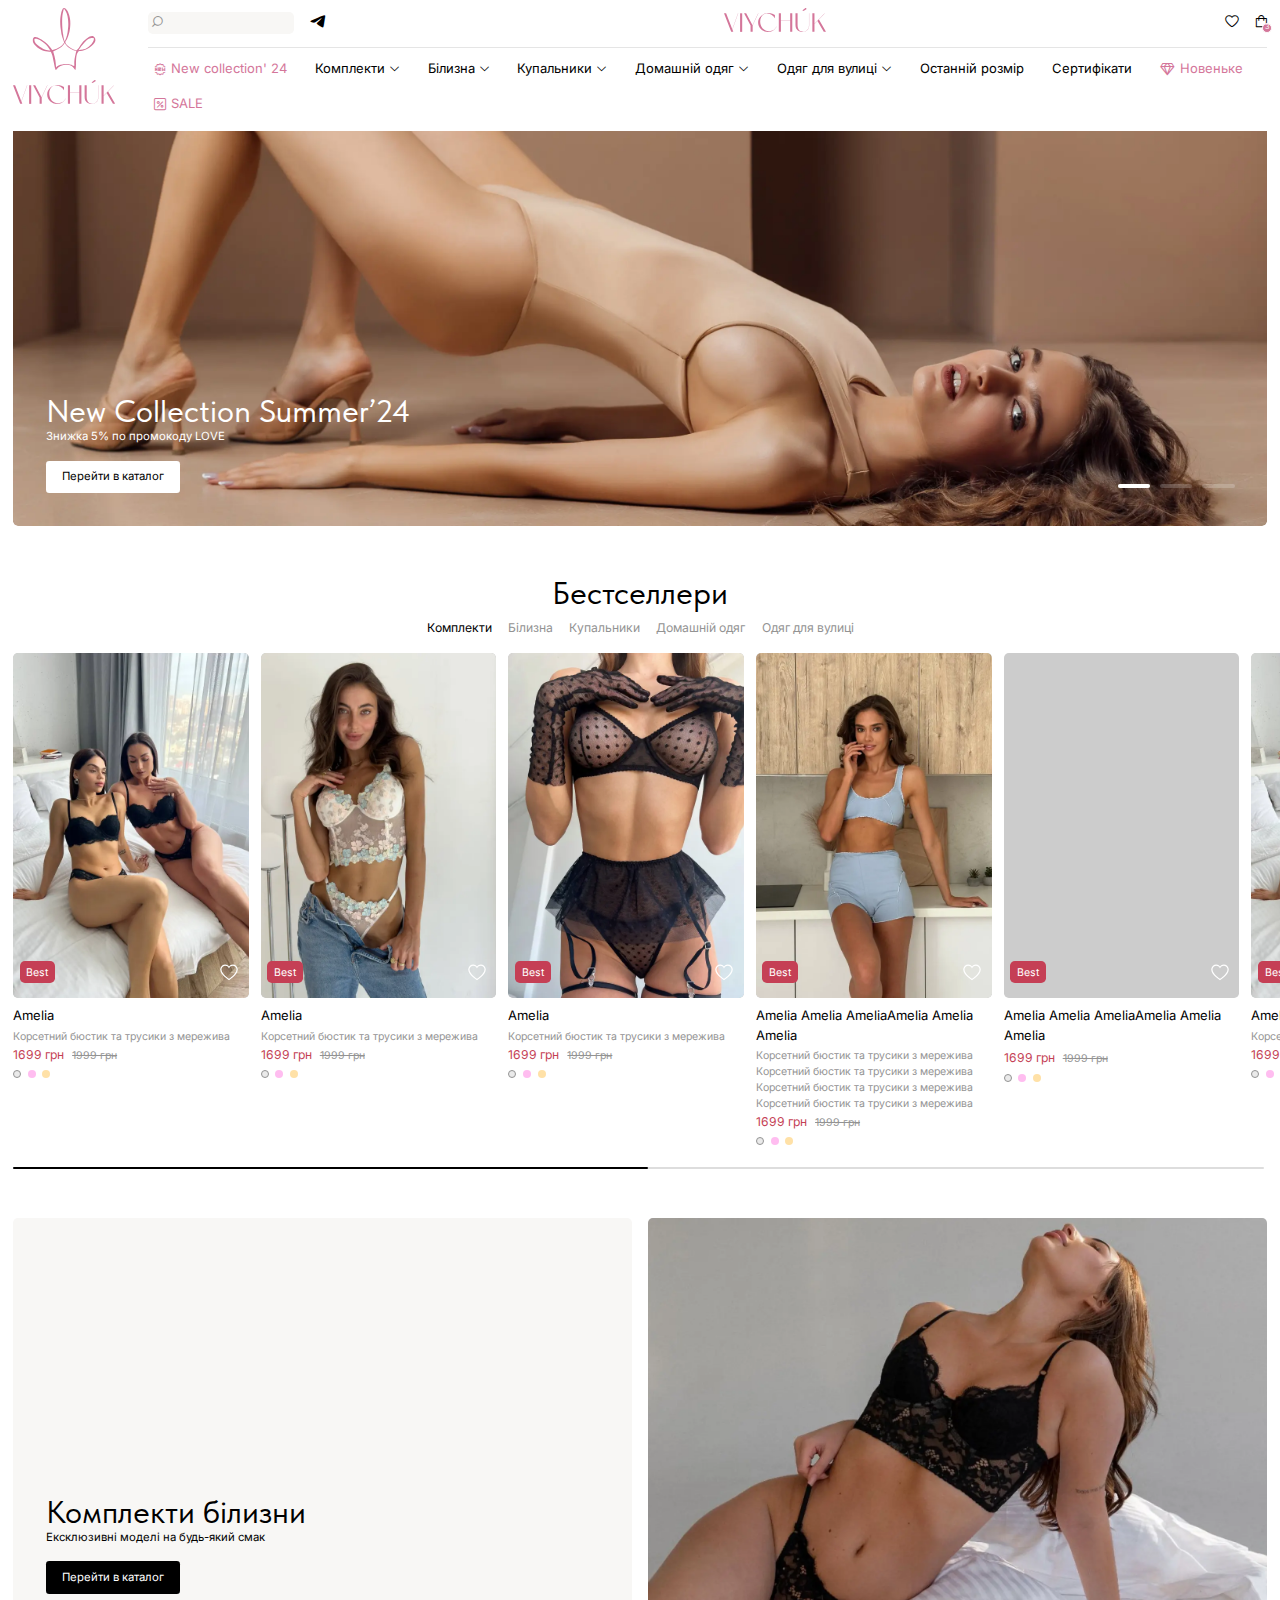
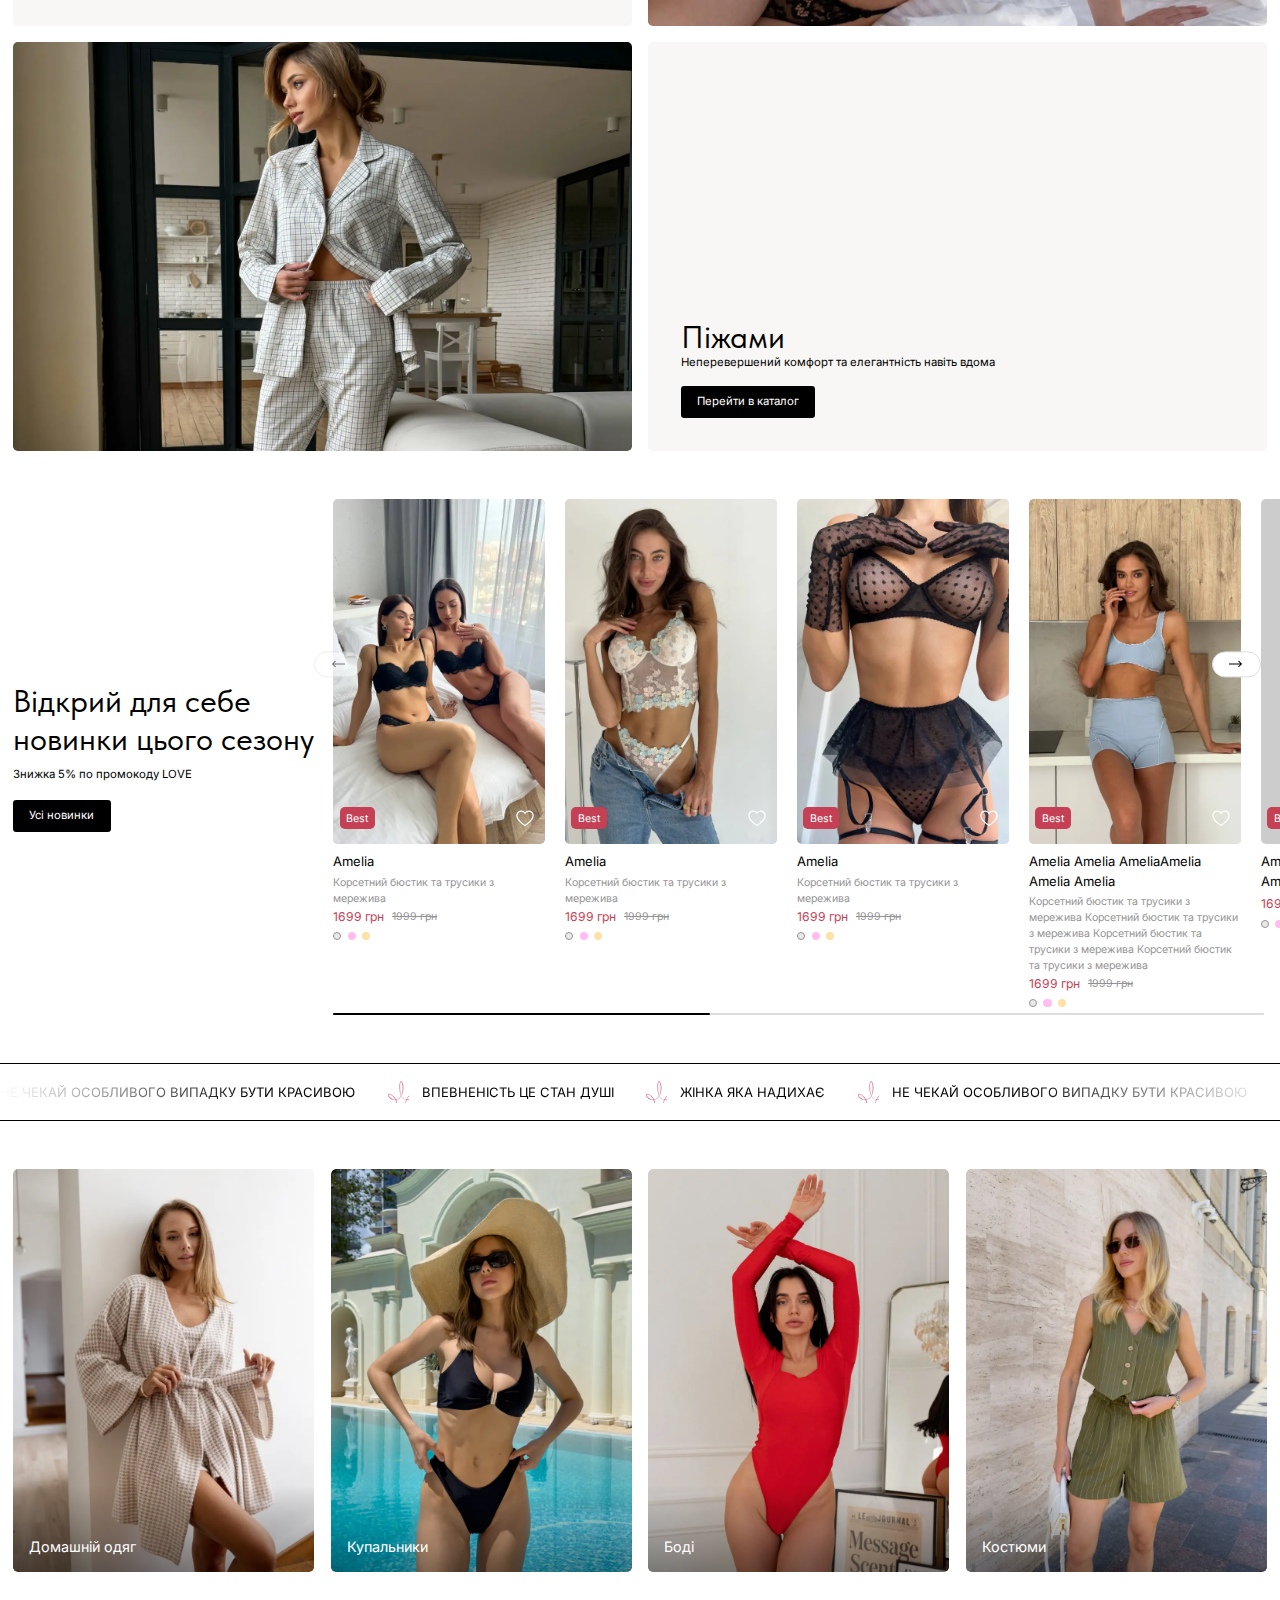
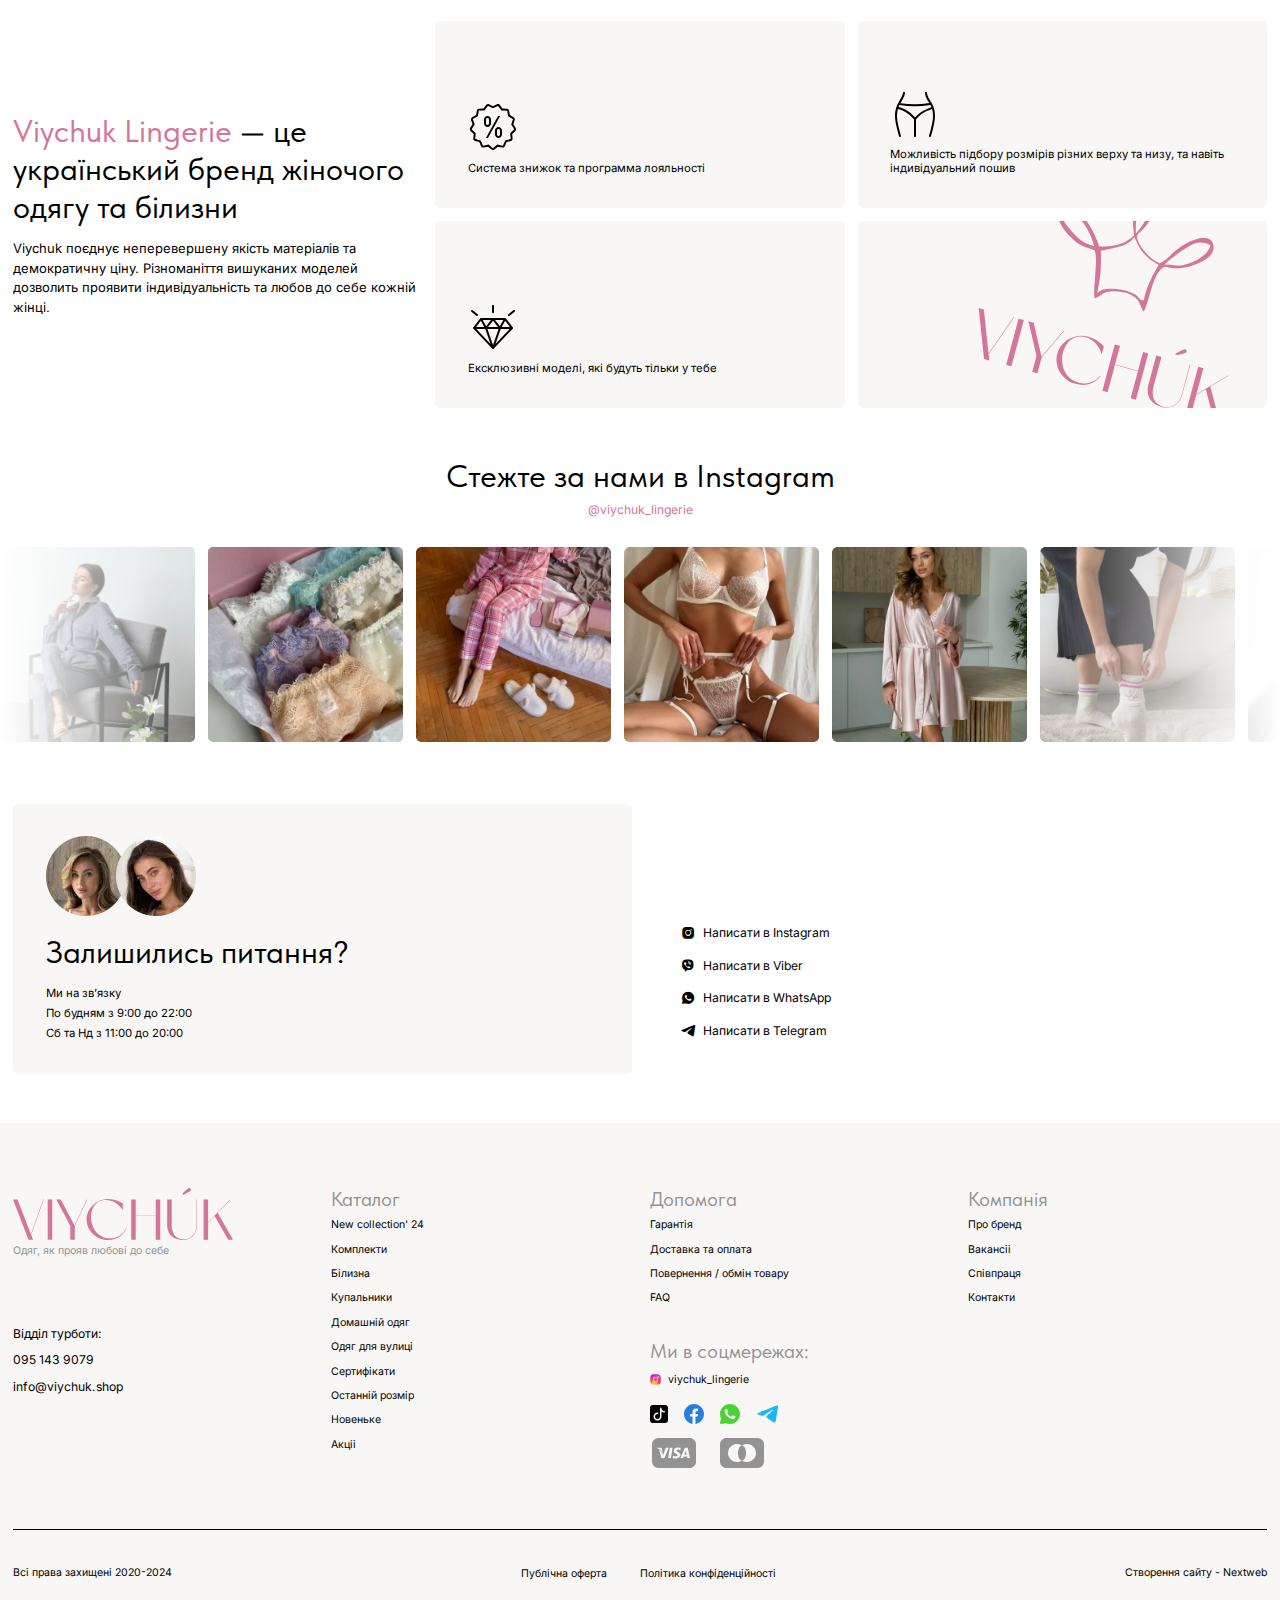
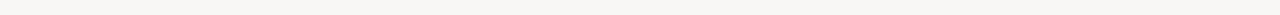
==== commit 3d72093a: "Add files via upload" ====
--- a/index.html
+++ b/index.html
@@ -10,11 +10,11 @@
 			opacity: 0;
 		}
 	</style>
-	<link rel="stylesheet" href="css/style.min.css?_v=20240728064752">
+	<link rel="stylesheet" href="css/style.min.css?_v=20240728193005">
 	<link rel="shortcut icon" href="favicon.ico">
 	<!-- <meta name="robots" content="noindex, nofollow"> -->
 	<meta name="viewport" content="width=device-width, initial-scale=1.0">
-	<script src="https://cdn.tailwindcss.com?_v=20240728064752"></script>
+	<script src="https://cdn.tailwindcss.com?_v=20240728193005"></script>
 </head>
 
 <body>
@@ -565,7 +565,7 @@
 				</div>
 			</div>
 		</div>
-		<main class="page !pt-0">
+		<main class="page main-page">
 			<section class="main-hero section-margin-b-sm">
 				<div class="main-hero__container">
 					<div class="main-hero__content">
@@ -598,7 +598,7 @@
 									</div>
 									<div class="slide__content">
 										<h1 class="h1 slide__title text-white">
-											New Collection Summer’24 New Collection Summer’24 New Collection Summer’24 New Collection Summer’24
+											New Collection Summer’24
 										</h1>
 										<p class="slide__descr">
 											Знижка 5% по промокоду LOVE
@@ -2167,8 +2167,35 @@
 				<div class="words__container">
 					<div class="words__content">
 
-						<div class="scroller" data-direction="left" data-speed="fast">
+						<div class="scroller" data-direction="left" data-speed="slow">
 							<div class="scroller__inner">
+								<p>
+									не чекай особливого випадку бути красивою
+								</p>
+								<p>
+									впевненість це стан душі
+								</p>
+								<p>
+									жінка яка надихає
+								</p>
+								<p>
+									не чекай особливого випадку бути красивою
+								</p>
+								<p>
+									впевненість це стан душі
+								</p>
+								<p>
+									жінка яка надихає
+								</p>
+								<p>
+									не чекай особливого випадку бути красивою
+								</p>
+								<p>
+									впевненість це стан душі
+								</p>
+								<p>
+									жінка яка надихає
+								</p>
 								<p>
 									не чекай особливого випадку бути красивою
 								</p>
@@ -2621,14 +2648,14 @@
 		</div>
 	</div>
 </div> -->
-
+		<div class="offcanvas-backdrop"></div>
 		<div class="offcanvas offcanvas-md filter-more" id="filterMore">
 			<div class="offcanvas-wrapper">
 				<div class="offcanvas-header mb-3">
 					<div class="flex items-center gap-2 justify-between flex-wrap">
 						<h5 class="offcanvas-title h3">Фiльтри</h5>
 						<a href="#" class="filter-more-throw-off link-sm link-secondary">
-							Скинувши
+							Скинути
 						</a>
 					</div>
 					<button type="button" class="btn-close" data-close aria-label="Close">
@@ -3024,10 +3051,10 @@
 			</div>
 		</div>
 
-		<div class="offcanvas offcanvas-lg offcanvas-cart" id="cartUser">
+		<div class="offcanvas offcanvas-md offcanvas-cart offcanvas-action" id="cartUser">
 
 			<div class="offcanvas-wrapper">
-				<div class="offcanvas-header !p-0">
+				<div class="offcanvas-header">
 					<button type="button" class="btn-close" data-close aria-label="Close">
 						<svg xmlns="http://www.w3.org/2000/svg" width="48" height="48" viewBox="0 0 48 48" fill="none">
 							<rect x="0.5" y="0.5" width="47" height="47" rx="23.5" fill="white" />
@@ -3037,21 +3064,433 @@
 					</button>
 				</div>
 				<div class="offcanvas-body">
-					<div class="offcanvas-cart-content show">
-						<div class="offcanvas-auth__header">
-
-
-						</div>
+					<div class="offcanvas-action__nav action-nav">
+						<ul>
+							<li>
+								<a href="#" class="action-nav__link action-nav__link--cart active" data-toggle="offcanvas" data-offcanvas-target="#cartUser">
+									Кошик: 2
+								</a>
+							</li>
+							<li>
+								<a href="#" class="action-nav__link action-nav__link--favorite" data-toggle="offcanvas" data-offcanvas-target="#favoriteUser">
+									Обране: 7
+								</a>
+							</li>
+						</ul>
 					</div>
-
+					<div class="flex flex-col justify-between gap-5 flex-1">
+						<div class="offcanvas-action__list cart-list">
+							<div class="cart-list__line line-product">
+								<div class="line-product__body">
+									<a href="#" class="line-product__previews">
+										<img src="img/previews/01.webp" alt="Image">
+									</a>
+									<div class="line-product__content">
+										<a href="#" class="line-product__link">Комплект Amelia</a>
+										<ul class="line-product__characteristics">
+											<li>
+												Колір: беж 007
+											</li>
+										</ul>
+										<ul class="line-product__sizes">
+											<li>
+												Розмір бра: <span>S</span>
+											</li>
+											<li>
+												Розмір трусиків: <span>M</span>
+											</li>
+										</ul>
+
+										<div class="line-product__price">
+											<div class="flex items-center md:!gap-5 gap-2 flex-wrap sm:!flex-row flex-col">
+												<div data-quantity="" class="quantity">
+													<button data-quantity-minus="" type="button" class="quantity__button quantity__button--minus"></button>
+													<div class="quantity__input">
+														<input data-quantity-value="" autocomplete="off" type="text" name="form[]" value="1">
+													</div>
+													<button data-quantity-plus="" type="button" class="quantity__button quantity__button--plus"></button>
+												</div>
+												<div class="product-card__price price-box price-box-md">
+													<div class="price-new">
+														1699 грн
+													</div>
+													<div class="price-old">
+														1999 грн
+													</div>
+												</div>
+											</div>
+										</div>
+
+									</div>
+								</div>
+								<button type="button" class="line-product-delete">
+									<svg xmlns="http://www.w3.org/2000/svg" width="16" height="16" viewBox="0 0 16 16" fill="none">
+										<path d="M6.49609 1C5.67528 1 5 1.67528 5 2.49609V3H2V4H3V12.5C3 13.3225 3.67747 14 4.5 14H10.5C11.3225 14 12 13.3225 12 12.5V4H13V3H10V2.49609C10 1.67528 9.32472 1 8.50391 1H6.49609ZM6.49609 2H8.50391C8.78509 2 9 2.21491 9 2.49609V3H6V2.49609C6 2.21491 6.21491 2 6.49609 2ZM4 4H5H6H9H10H11V12.5C11 12.7815 10.7815 13 10.5 13H4.5C4.21853 13 4 12.7815 4 12.5V4ZM5 5V12H6V5H5ZM7 5V12H8V5H7ZM9 5V12H10V5H9Z" fill="#939393" />
+									</svg>
+								</button>
+							</div>
+							<div class="cart-list__line line-product">
+								<div class="line-product__body">
+									<a href="#" class="line-product__previews">
+										<img src="img/previews/01.webp" alt="Image">
+									</a>
+									<div class="line-product__content">
+										<a href="#" class="line-product__link">Комплект Amelia</a>
+										<ul class="line-product__characteristics">
+											<li>
+												Колір: беж 007
+											</li>
+										</ul>
+										<ul class="line-product__sizes">
+											<li>
+												Розмір бра: <span>S</span>
+											</li>
+											<li>
+												Розмір трусиків: <span>M</span>
+											</li>
+										</ul>
+
+										<div class="line-product__price">
+											<div class="flex items-center md:!gap-5 gap-2 flex-wrap sm:!flex-row flex-col">
+												<div data-quantity="" class="quantity">
+													<button data-quantity-minus="" type="button" class="quantity__button quantity__button--minus"></button>
+													<div class="quantity__input">
+														<input data-quantity-value="" autocomplete="off" type="text" name="form[]" value="1">
+													</div>
+													<button data-quantity-plus="" type="button" class="quantity__button quantity__button--plus"></button>
+												</div>
+												<div class="product-card__price price-box price-box-md">
+													<div class="price">
+														1699 грн
+													</div>
+												</div>
+											</div>
+										</div>
+
+									</div>
+								</div>
+								<button type="button" class="line-product-delete">
+									<svg xmlns="http://www.w3.org/2000/svg" width="16" height="16" viewBox="0 0 16 16" fill="none">
+										<path d="M6.49609 1C5.67528 1 5 1.67528 5 2.49609V3H2V4H3V12.5C3 13.3225 3.67747 14 4.5 14H10.5C11.3225 14 12 13.3225 12 12.5V4H13V3H10V2.49609C10 1.67528 9.32472 1 8.50391 1H6.49609ZM6.49609 2H8.50391C8.78509 2 9 2.21491 9 2.49609V3H6V2.49609C6 2.21491 6.21491 2 6.49609 2ZM4 4H5H6H9H10H11V12.5C11 12.7815 10.7815 13 10.5 13H4.5C4.21853 13 4 12.7815 4 12.5V4ZM5 5V12H6V5H5ZM7 5V12H8V5H7ZM9 5V12H10V5H9Z" fill="#939393" />
+									</svg>
+								</button>
+							</div>
+							<div class="cart-list__line line-product">
+								<div class="line-product__body">
+									<a href="#" class="line-product__previews">
+										<img src="img/previews/01.webp" alt="Image">
+									</a>
+									<div class="line-product__content">
+										<a href="#" class="line-product__link">Комплект Amelia</a>
+										<ul class="line-product__characteristics">
+											<li>
+												Колір: беж 007
+											</li>
+										</ul>
+										<ul class="line-product__sizes">
+											<li>
+												Розмір бра: <span>S</span>
+											</li>
+											<li>
+												Розмір трусиків: <span>M</span>
+											</li>
+										</ul>
+
+										<div class="line-product__price">
+											<div class="flex items-center md:!gap-5 gap-2 flex-wrap sm:!flex-row flex-col">
+												<div data-quantity="" class="quantity">
+													<button data-quantity-minus="" type="button" class="quantity__button quantity__button--minus"></button>
+													<div class="quantity__input">
+														<input data-quantity-value="" autocomplete="off" type="text" name="form[]" value="1">
+													</div>
+													<button data-quantity-plus="" type="button" class="quantity__button quantity__button--plus"></button>
+												</div>
+												<div class="product-card__price price-box price-box-md">
+													<div class="price-new">
+														1699 грн
+													</div>
+													<div class="price-old">
+														1999 грн
+													</div>
+												</div>
+											</div>
+										</div>
+
+									</div>
+								</div>
+								<button type="button" class="line-product-delete">
+									<svg xmlns="http://www.w3.org/2000/svg" width="16" height="16" viewBox="0 0 16 16" fill="none">
+										<path d="M6.49609 1C5.67528 1 5 1.67528 5 2.49609V3H2V4H3V12.5C3 13.3225 3.67747 14 4.5 14H10.5C11.3225 14 12 13.3225 12 12.5V4H13V3H10V2.49609C10 1.67528 9.32472 1 8.50391 1H6.49609ZM6.49609 2H8.50391C8.78509 2 9 2.21491 9 2.49609V3H6V2.49609C6 2.21491 6.21491 2 6.49609 2ZM4 4H5H6H9H10H11V12.5C11 12.7815 10.7815 13 10.5 13H4.5C4.21853 13 4 12.7815 4 12.5V4ZM5 5V12H6V5H5ZM7 5V12H8V5H7ZM9 5V12H10V5H9Z" fill="#939393" />
+									</svg>
+								</button>
+							</div>
+							<div class="cart-list__line line-product">
+								<div class="line-product__body">
+									<a href="#" class="line-product__previews">
+										<img src="img/previews/01.webp" alt="Image">
+									</a>
+									<div class="line-product__content">
+										<a href="#" class="line-product__link">Комплект Amelia</a>
+										<ul class="line-product__characteristics">
+											<li>
+												Колір: беж 007
+											</li>
+										</ul>
+										<ul class="line-product__sizes">
+											<li>
+												Розмір бра: <span>S</span>
+											</li>
+											<li>
+												Розмір трусиків: <span>M</span>
+											</li>
+										</ul>
+
+										<div class="line-product__price">
+											<div class="flex items-center md:!gap-5 gap-2 flex-wrap sm:!flex-row flex-col">
+												<div data-quantity="" class="quantity">
+													<button data-quantity-minus="" type="button" class="quantity__button quantity__button--minus"></button>
+													<div class="quantity__input">
+														<input data-quantity-value="" autocomplete="off" type="text" name="form[]" value="1">
+													</div>
+													<button data-quantity-plus="" type="button" class="quantity__button quantity__button--plus"></button>
+												</div>
+												<div class="product-card__price price-box price-box-md">
+													<div class="price">
+														1699 грн
+													</div>
+												</div>
+											</div>
+										</div>
+
+									</div>
+								</div>
+								<button type="button" class="line-product-delete">
+									<svg xmlns="http://www.w3.org/2000/svg" width="16" height="16" viewBox="0 0 16 16" fill="none">
+										<path d="M6.49609 1C5.67528 1 5 1.67528 5 2.49609V3H2V4H3V12.5C3 13.3225 3.67747 14 4.5 14H10.5C11.3225 14 12 13.3225 12 12.5V4H13V3H10V2.49609C10 1.67528 9.32472 1 8.50391 1H6.49609ZM6.49609 2H8.50391C8.78509 2 9 2.21491 9 2.49609V3H6V2.49609C6 2.21491 6.21491 2 6.49609 2ZM4 4H5H6H9H10H11V12.5C11 12.7815 10.7815 13 10.5 13H4.5C4.21853 13 4 12.7815 4 12.5V4ZM5 5V12H6V5H5ZM7 5V12H8V5H7ZM9 5V12H10V5H9Z" fill="#939393" />
+									</svg>
+								</button>
+							</div>
+							<div class="cart-list__line line-product">
+								<div class="line-product__body">
+									<a href="#" class="line-product__previews">
+										<img src="img/previews/01.webp" alt="Image">
+									</a>
+									<div class="line-product__content">
+										<a href="#" class="line-product__link">Комплект Amelia</a>
+										<ul class="line-product__characteristics">
+											<li>
+												Колір: беж 007
+											</li>
+										</ul>
+										<ul class="line-product__sizes">
+											<li>
+												Розмір бра: <span>S</span>
+											</li>
+											<li>
+												Розмір трусиків: <span>M</span>
+											</li>
+										</ul>
+
+										<div class="line-product__price">
+											<div class="flex items-center md:!gap-5 gap-2 flex-wrap sm:!flex-row flex-col">
+												<div data-quantity="" class="quantity">
+													<button data-quantity-minus="" type="button" class="quantity__button quantity__button--minus"></button>
+													<div class="quantity__input">
+														<input data-quantity-value="" autocomplete="off" type="text" name="form[]" value="1">
+													</div>
+													<button data-quantity-plus="" type="button" class="quantity__button quantity__button--plus"></button>
+												</div>
+												<div class="product-card__price price-box price-box-md">
+													<div class="price-new">
+														1699 грн
+													</div>
+													<div class="price-old">
+														1999 грн
+													</div>
+												</div>
+											</div>
+										</div>
+
+									</div>
+								</div>
+								<button type="button" class="line-product-delete">
+									<svg xmlns="http://www.w3.org/2000/svg" width="16" height="16" viewBox="0 0 16 16" fill="none">
+										<path d="M6.49609 1C5.67528 1 5 1.67528 5 2.49609V3H2V4H3V12.5C3 13.3225 3.67747 14 4.5 14H10.5C11.3225 14 12 13.3225 12 12.5V4H13V3H10V2.49609C10 1.67528 9.32472 1 8.50391 1H6.49609ZM6.49609 2H8.50391C8.78509 2 9 2.21491 9 2.49609V3H6V2.49609C6 2.21491 6.21491 2 6.49609 2ZM4 4H5H6H9H10H11V12.5C11 12.7815 10.7815 13 10.5 13H4.5C4.21853 13 4 12.7815 4 12.5V4ZM5 5V12H6V5H5ZM7 5V12H8V5H7ZM9 5V12H10V5H9Z" fill="#939393" />
+									</svg>
+								</button>
+							</div>
+							<div class="cart-list__line line-product">
+								<div class="line-product__body">
+									<a href="#" class="line-product__previews">
+										<img src="img/previews/01.webp" alt="Image">
+									</a>
+									<div class="line-product__content">
+										<a href="#" class="line-product__link">Комплект Amelia</a>
+										<ul class="line-product__characteristics">
+											<li>
+												Колір: беж 007
+											</li>
+										</ul>
+										<ul class="line-product__sizes">
+											<li>
+												Розмір бра: <span>S</span>
+											</li>
+											<li>
+												Розмір трусиків: <span>M</span>
+											</li>
+										</ul>
+
+										<div class="line-product__price">
+											<div class="flex items-center md:!gap-5 gap-2 flex-wrap sm:!flex-row flex-col">
+												<div data-quantity="" class="quantity">
+													<button data-quantity-minus="" type="button" class="quantity__button quantity__button--minus"></button>
+													<div class="quantity__input">
+														<input data-quantity-value="" autocomplete="off" type="text" name="form[]" value="1">
+													</div>
+													<button data-quantity-plus="" type="button" class="quantity__button quantity__button--plus"></button>
+												</div>
+												<div class="product-card__price price-box price-box-md">
+													<div class="price">
+														1699 грн
+													</div>
+												</div>
+											</div>
+										</div>
+
+									</div>
+								</div>
+								<button type="button" class="line-product-delete">
+									<svg xmlns="http://www.w3.org/2000/svg" width="16" height="16" viewBox="0 0 16 16" fill="none">
+										<path d="M6.49609 1C5.67528 1 5 1.67528 5 2.49609V3H2V4H3V12.5C3 13.3225 3.67747 14 4.5 14H10.5C11.3225 14 12 13.3225 12 12.5V4H13V3H10V2.49609C10 1.67528 9.32472 1 8.50391 1H6.49609ZM6.49609 2H8.50391C8.78509 2 9 2.21491 9 2.49609V3H6V2.49609C6 2.21491 6.21491 2 6.49609 2ZM4 4H5H6H9H10H11V12.5C11 12.7815 10.7815 13 10.5 13H4.5C4.21853 13 4 12.7815 4 12.5V4ZM5 5V12H6V5H5ZM7 5V12H8V5H7ZM9 5V12H10V5H9Z" fill="#939393" />
+									</svg>
+								</button>
+							</div>
+							<div class="cart-list__line line-product">
+								<div class="line-product__body">
+									<a href="#" class="line-product__previews">
+										<img src="img/previews/01.webp" alt="Image">
+									</a>
+									<div class="line-product__content">
+										<a href="#" class="line-product__link">Комплект Amelia</a>
+										<ul class="line-product__characteristics">
+											<li>
+												Колір: беж 007
+											</li>
+										</ul>
+										<ul class="line-product__sizes">
+											<li>
+												Розмір бра: <span>S</span>
+											</li>
+											<li>
+												Розмір трусиків: <span>M</span>
+											</li>
+										</ul>
+
+										<div class="line-product__price">
+											<div class="flex items-center md:!gap-5 gap-2 flex-wrap sm:!flex-row flex-col">
+												<div data-quantity="" class="quantity">
+													<button data-quantity-minus="" type="button" class="quantity__button quantity__button--minus"></button>
+													<div class="quantity__input">
+														<input data-quantity-value="" autocomplete="off" type="text" name="form[]" value="1">
+													</div>
+													<button data-quantity-plus="" type="button" class="quantity__button quantity__button--plus"></button>
+												</div>
+												<div class="product-card__price price-box price-box-md">
+													<div class="price-new">
+														1699 грн
+													</div>
+													<div class="price-old">
+														1999 грн
+													</div>
+												</div>
+											</div>
+										</div>
+
+									</div>
+								</div>
+								<button type="button" class="line-product-delete">
+									<svg xmlns="http://www.w3.org/2000/svg" width="16" height="16" viewBox="0 0 16 16" fill="none">
+										<path d="M6.49609 1C5.67528 1 5 1.67528 5 2.49609V3H2V4H3V12.5C3 13.3225 3.67747 14 4.5 14H10.5C11.3225 14 12 13.3225 12 12.5V4H13V3H10V2.49609C10 1.67528 9.32472 1 8.50391 1H6.49609ZM6.49609 2H8.50391C8.78509 2 9 2.21491 9 2.49609V3H6V2.49609C6 2.21491 6.21491 2 6.49609 2ZM4 4H5H6H9H10H11V12.5C11 12.7815 10.7815 13 10.5 13H4.5C4.21853 13 4 12.7815 4 12.5V4ZM5 5V12H6V5H5ZM7 5V12H8V5H7ZM9 5V12H10V5H9Z" fill="#939393" />
+									</svg>
+								</button>
+							</div>
+							<div class="cart-list__line line-product">
+								<div class="line-product__body">
+									<a href="#" class="line-product__previews">
+										<img src="img/previews/01.webp" alt="Image">
+									</a>
+									<div class="line-product__content">
+										<a href="#" class="line-product__link">Комплект Amelia</a>
+										<ul class="line-product__characteristics">
+											<li>
+												Колір: беж 007
+											</li>
+										</ul>
+										<ul class="line-product__sizes">
+											<li>
+												Розмір бра: <span>S</span>
+											</li>
+											<li>
+												Розмір трусиків: <span>M</span>
+											</li>
+										</ul>
+
+										<div class="line-product__price">
+											<div class="flex items-center md:!gap-5 gap-2 flex-wrap sm:!flex-row flex-col">
+												<div data-quantity="" class="quantity">
+													<button data-quantity-minus="" type="button" class="quantity__button quantity__button--minus"></button>
+													<div class="quantity__input">
+														<input data-quantity-value="" autocomplete="off" type="text" name="form[]" value="1">
+													</div>
+													<button data-quantity-plus="" type="button" class="quantity__button quantity__button--plus"></button>
+												</div>
+												<div class="product-card__price price-box price-box-md">
+													<div class="price">
+														1699 грн
+													</div>
+												</div>
+											</div>
+										</div>
+
+									</div>
+								</div>
+								<button type="button" class="line-product-delete">
+									<svg xmlns="http://www.w3.org/2000/svg" width="16" height="16" viewBox="0 0 16 16" fill="none">
+										<path d="M6.49609 1C5.67528 1 5 1.67528 5 2.49609V3H2V4H3V12.5C3 13.3225 3.67747 14 4.5 14H10.5C11.3225 14 12 13.3225 12 12.5V4H13V3H10V2.49609C10 1.67528 9.32472 1 8.50391 1H6.49609ZM6.49609 2H8.50391C8.78509 2 9 2.21491 9 2.49609V3H6V2.49609C6 2.21491 6.21491 2 6.49609 2ZM4 4H5H6H9H10H11V12.5C11 12.7815 10.7815 13 10.5 13H4.5C4.21853 13 4 12.7815 4 12.5V4ZM5 5V12H6V5H5ZM7 5V12H8V5H7ZM9 5V12H10V5H9Z" fill="#939393" />
+									</svg>
+								</button>
+							</div>
+
+						</div>
+						<div class="offcanvas-action__widget">
+							<div class="row-promo">
+								<i>
+									<svg xmlns="http://www.w3.org/2000/svg" width="17" height="17" viewBox="0 0 17 17" fill="none">
+										<path d="M8.875 0.247559C8.0182 0.247559 7.29551 0.838365 7.07568 1.62939C6.85901 1.55245 6.6281 1.49756 6.375 1.49756C5.34684 1.49756 4.5 2.34439 4.5 3.37256C4.5 3.59472 4.54101 3.80616 4.6123 3.99756H2.625C1.66703 3.99756 0.75 4.64036 0.75 5.61377V14.8838C0.75 15.8575 1.6684 16.4983 2.625 16.5H15.125C16.083 16.5 17 15.8572 17 14.8838V5.61377C17 4.64009 16.0822 3.99756 15.125 3.99756H13.1377C13.209 3.80616 13.25 3.59472 13.25 3.37256C13.25 2.34439 12.4032 1.49756 11.375 1.49756C11.1213 1.49756 10.8913 1.55422 10.6743 1.63184C10.4553 0.839671 9.73262 0.247559 8.875 0.247559ZM8.875 1.49756C9.22684 1.49756 9.5 1.77072 9.5 2.12256C9.5 2.10635 9.46063 2.3219 9.3584 2.55469C9.25616 2.78747 9.10945 3.06183 8.96045 3.31885C8.91832 3.39152 8.91638 3.38457 8.875 3.45312C8.83362 3.38457 8.83168 3.39152 8.78955 3.31885C8.64055 3.06183 8.49384 2.78747 8.3916 2.55469C8.28937 2.3219 8.25 2.10635 8.25 2.12256C8.25 1.77072 8.52316 1.49756 8.875 1.49756ZM6.375 2.74756C6.60662 2.74756 6.8432 2.85513 7.08057 3.04541C7.14615 3.09821 7.22172 3.13724 7.30273 3.16016C7.42605 3.42691 7.56585 3.69685 7.71045 3.94629C7.72661 3.97417 7.72609 3.97019 7.74219 3.99756H6.79004C6.79004 3.99756 6.46552 3.99095 6.17725 3.88281C6.03311 3.82875 5.91713 3.75286 5.85254 3.68018C5.78795 3.60749 5.75 3.5462 5.75 3.37256C5.75 3.02072 6.02316 2.74756 6.375 2.74756ZM11.375 2.74756C11.7268 2.74756 12 3.02072 12 3.37256C12 3.5462 11.9621 3.60749 11.8975 3.68018C11.8329 3.75286 11.7169 3.82875 11.5728 3.88281C11.2845 3.99094 10.96 3.99756 10.96 3.99756H10.0078C10.0239 3.97019 10.0234 3.97417 10.0396 3.94629C10.1765 3.71008 10.3063 3.45434 10.4253 3.20166C10.5023 3.17261 10.5728 3.12864 10.6328 3.07227C10.8813 2.8647 11.1315 2.74756 11.375 2.74756ZM2.625 5.24756H8.83105C8.86275 5.24998 8.89458 5.24998 8.92627 5.24756H15.125C15.5478 5.24756 15.75 5.49245 15.75 5.61377V6.5H2V5.61377C2 5.49467 2.20297 5.24756 2.625 5.24756ZM2 7.75H15.75V14.8838C15.75 15.0029 15.547 15.25 15.125 15.25H2.625C2.2016 15.2492 2 15.0051 2 14.8838V7.75ZM7.05371 9C6.11746 9 5.75 9.60623 5.75 10.355C5.75 11.8812 8.875 14 8.875 14C8.875 14 12 11.9162 12 10.355C12 9.60623 11.6325 9 10.6963 9C9.44879 9 8.875 10.135 8.875 10.665C8.875 10.135 8.27621 9 7.05371 9Z" fill="#C53F55"></path>
+									</svg>
+								</i>
+								<p>
+									Преміальне пакування у подарунок!
+								</p>
+							</div>
+							<div class="row mt-2">
+								<p>Разом: 44343298 грн</p>
+								<a href="#" class="button button-md flex-1 button-black">
+									Оформити замовлення
+								</a>
+							</div>
+
+
+						</div>
+					</div>
 				</div>
 			</div>
 		</div>
 
-		<div class="offcanvas offcanvas-lg offcanvas-cart" id="favoriteUser">
+		<div class="offcanvas offcanvas-md offcanvas-favorite offcanvas-action" id="favoriteUser">
 
 			<div class="offcanvas-wrapper">
-				<div class="offcanvas-header !p-0">
+				<div class="offcanvas-header">
 					<button type="button" class="btn-close" data-close aria-label="Close">
 						<svg xmlns="http://www.w3.org/2000/svg" width="48" height="48" viewBox="0 0 48 48" fill="none">
 							<rect x="0.5" y="0.5" width="47" height="47" rx="23.5" fill="white" />
@@ -3061,13 +3500,98 @@
 					</button>
 				</div>
 				<div class="offcanvas-body">
-					<div class="offcanvas-cart-content show">
-						<div class="offcanvas-auth__header">
-
-
-						</div>
+					<div class="offcanvas-action__nav action-nav">
+						<ul>
+							<li>
+								<a href="#" class="action-nav__link action-nav__link--cart" data-toggle="offcanvas" data-offcanvas-target="#cartUser">
+									Кошик: 2
+								</a>
+							</li>
+							<li>
+								<a href="#" class="action-nav__link action-nav__link--favorite active" data-toggle="offcanvas" data-offcanvas-target="#favoriteUser">
+									Обране: 7
+								</a>
+							</li>
+						</ul>
 					</div>
-
+					<div class="flex flex-col justify-between gap-5 flex-1">
+						<div class="offcanvas-action__list favorite-list">
+							<div class="favorite-list__line line-product">
+								<div class="line-product__body">
+									<a href="#" class="line-product__previews">
+										<img src="img/previews/01.webp" alt="Image">
+									</a>
+									<div class="line-product__content">
+										<a href="#" class="line-product__link">Комплект Amelia</a>
+										<ul class="line-product__characteristics">
+											<li>
+												Колір: беж 007
+											</li>
+										</ul>
+										<div class="line-product__price flex items-center gap-2 justify-between flex-wrap">
+											<div class="flex items-center md:!gap-5 gap-2 flex-wrap sm:!flex-row flex-col">
+
+												<div class="product-card__price price-box price-box-md">
+													<div class="price-new">
+														1699 грн
+													</div>
+													<div class="price-old">
+														1999 грн
+													</div>
+												</div>
+												<button type="button" class="line-product__add-to-cart">
+
+												</button>
+											</div>
+											<button type="button" class="line-product-unfavorite">
+
+											</button>
+										</div>
+
+									</div>
+								</div>
+
+							</div>
+							<div class="favorite-list__line line-product">
+								<div class="line-product__body">
+									<a href="#" class="line-product__previews">
+										<img src="img/previews/01.webp" alt="Image">
+									</a>
+									<div class="line-product__content">
+										<a href="#" class="line-product__link">Комплект Amelia Комплект AmeliaКомплект Amelia Комплект Amelia</a>
+										<ul class="line-product__characteristics">
+											<li>
+												Колір: беж 007
+											</li>
+										</ul>
+										<div class="line-product__price flex items-center gap-2 justify-between flex-wrap">
+											<div class="flex items-center md:!gap-5 gap-2 flex-wrap sm:!flex-row flex-col">
+
+												<div class="product-card__price price-box price-box-md">
+													<div class="price-new">
+														1699 грн
+													</div>
+													<div class="price-old">
+														1999 грн
+													</div>
+												</div>
+												<button type="button" class="line-product__add-to-cart">
+
+												</button>
+											</div>
+											<button type="button" class="line-product-unfavorite">
+
+											</button>
+										</div>
+
+									</div>
+								</div>
+
+							</div>
+
+
+						</div>
+					</div>
 				</div>
 			</div>
 		</div>
@@ -3200,7 +3724,7 @@
 			</div>
 		</div>
 	</div>
-	<script src="js/app.min.js?_v=20240728064752"></script>
+	<script src="js/app.min.js?_v=20240728193005"></script>
 </body>
 
 </html>--- a/css/style.min.css
+++ b/css/style.min.css
@@ -1 +1 @@
-@charset "UTF-8";@import url(https://fonts.googleapis.com/css?family=Inter:regular&display:swap;);@font-face{font-family:icons;font-display:swap;src:url(../fonts/icons.woff2) format("woff2");font-weight:400;font-style:normal}@font-face{font-family:TildaSans;font-display:swap;src:url(../fonts/TildaSans-VF.woff2) format("woff2");font-weight:400;font-style:normal}.menu-item--new-collection a::before,.menu-item--news a::before,.menu-item--sale a::before,.menu-item-has-children > a span.arrow::before,[class*=_icon-]::before{font-family:icons;font-style:normal;font-weight:400;font-variant:normal;text-transform:none;line-height:1;-webkit-font-smoothing:antialiased;-moz-osx-font-smoothing:grayscale}._icon-arrow-big-top:before{content:"\e910"}._icon-arrow-big-left:before{content:"\e911"}._icon-arrow-big-right:before{content:"\e912"}._icon-order:before{content:"\e90d"}._icon-exit:before{content:"\e90e"}._icon-cabinet:before{content:"\e90f"}._icon-tg:before{content:"\e909"}._icon-whatsapp:before{content:"\e90a"}._icon-viber:before{content:"\e90b"}._icon-inst:before{content:"\e90c"}._icon-favorite:before{content:"\e900"}._icon-search-gray:before{content:"\e901";color:#939393}._icon-percent:before{content:"\e902";color:#d4769a}._icon-menu-new:before{content:"\e903";color:#d4769a}._icon-cart:before{content:"\e904"}._icon-arrow-bottom:before{content:"\e905"}._icon-menu-new-collection:before{content:"\e906";color:#d4769a}._icon-user:before{content:"\e907"}._icon-phone:before{content:"\e908"}:root{--main-black:rgba(0, 0, 0, 1);--beige:rgba(248, 247, 245, 1);--dusty-pink:rgba(212, 118, 154, 1);--main-grey:rgba(147, 147, 147, 1);--white:rgba(255, 255, 255, 1);--red:rgba(197, 63, 85, 1)}*{padding:0;margin:0;border:0}*,*::after,*::before{box-sizing:border-box}*::after,*::before{display:inline-block}body,html{height:100%;min-width:360px}body{color:#000;line-height:1;font-family:Inter;font-size:1rem;-ms-text-size-adjust:100%;-moz-text-size-adjust:100%;-webkit-text-size-adjust:100%;-webkit-font-smoothing:antialiased;-moz-osx-font-smoothing:grayscale}button,input,textarea{font-family:Inter;font-size:inherit;line-height:inherit;color:inherit;background-color:transparent}input,textarea{width:100%}label{display:inline-block}button,option,select{cursor:pointer}a{display:inline-block;color:inherit;text-decoration:none}ul li{list-style:none}img{vertical-align:top}h1,h2,h3,h4,h5,h6{font-weight:inherit;font-size:inherit}*,::after,::before{box-sizing:border-box;border-width:0;border-style:solid;border-color:#e5e7eb}::after,::before{--tw-content:''}:host,html{line-height:1.5;-webkit-text-size-adjust:100%;-moz-tab-size:4;-o-tab-size:4;tab-size:4;font-family:ui-sans-serif,system-ui,sans-serif,"Apple Color Emoji","Segoe UI Emoji","Segoe UI Symbol","Noto Color Emoji";-webkit-font-feature-settings:normal;font-feature-settings:normal;font-variation-settings:normal;-webkit-tap-highlight-color:transparent}body{margin:0;line-height:inherit}hr{height:0;color:inherit;border-top-width:1px}abbr:where([title]){-webkit-text-decoration:underline dotted;text-decoration:underline dotted}h1,h2,h3,h4,h5,h6{font-size:inherit;font-weight:inherit}a{color:inherit;text-decoration:inherit}b,strong{font-weight:bolder}code,kbd,pre,samp{font-family:ui-monospace,SFMono-Regular,Menlo,Monaco,Consolas,"Liberation Mono","Courier New",monospace;-webkit-font-feature-settings:normal;font-feature-settings:normal;font-variation-settings:normal;font-size:1em}small{font-size:80%}sub,sup{font-size:75%;line-height:0;position:relative;vertical-align:baseline}sub{bottom:-.25em}sup{top:-.5em}table{text-indent:0;border-color:inherit;border-collapse:collapse}button,input,optgroup,select,textarea{font-family:inherit;-webkit-font-feature-settings:inherit;font-feature-settings:inherit;font-variation-settings:inherit;font-size:100%;font-weight:inherit;line-height:inherit;letter-spacing:inherit;color:inherit;margin:0;padding:0}button,select{text-transform:none}button,input:where([type='button']),input:where([type='reset']),input:where([type='submit']){-webkit-appearance:button;background-color:transparent;background-image:none}:-moz-focusring{outline:auto}:-moz-ui-invalid{box-shadow:none}progress{vertical-align:baseline}::-webkit-inner-spin-button,::-webkit-outer-spin-button{height:auto}[type='search']{-webkit-appearance:textfield;outline-offset:-2px}::-webkit-search-decoration{-webkit-appearance:none}::-webkit-file-upload-button{-webkit-appearance:button;font:inherit}summary{display:list-item}blockquote,dd,dl,figure,h1,h2,h3,h4,h5,h6,hr,p,pre{margin:0}fieldset{margin:0;padding:0}legend{padding:0}menu,ol,ul{list-style:none;margin:0;padding:0}dialog{padding:0}textarea{resize:vertical}input::-webkit-input-placeholder,textarea::-webkit-input-placeholder{opacity:1;color:#9ca3af}input:-ms-input-placeholder,textarea:-ms-input-placeholder{opacity:1;color:#9ca3af}input::-ms-input-placeholder,textarea::-ms-input-placeholder{opacity:1;color:#9ca3af}input::placeholder,textarea::placeholder{opacity:1;color:#9ca3af}[role="button"],button{cursor:pointer}:disabled{cursor:default}audio,canvas,embed,iframe,img,object,svg,video{display:block;vertical-align:middle}img,video{max-width:100%;height:auto}[hidden]{display:none}*,::after,::before{--tw-border-spacing-x:0;--tw-border-spacing-y:0;--tw-translate-x:0;--tw-translate-y:0;--tw-rotate:0;--tw-skew-x:0;--tw-skew-y:0;--tw-scale-x:1;--tw-scale-y:1;--tw-scroll-snap-strictness:proximity;--tw-ring-offset-width:0px;--tw-ring-offset-color:#fff;--tw-ring-color:rgb(59 130 246 / 0.5);--tw-ring-offset-shadow:0 0 #0000;--tw-ring-shadow:0 0 #0000;--tw-shadow:0 0 #0000;--tw-shadow-colored:0 0 #0000}::-ms-backdrop{--tw-border-spacing-x:0;--tw-border-spacing-y:0;--tw-translate-x:0;--tw-translate-y:0;--tw-rotate:0;--tw-skew-x:0;--tw-skew-y:0;--tw-scale-x:1;--tw-scale-y:1;--tw-scroll-snap-strictness:proximity;--tw-ring-offset-width:0px;--tw-ring-offset-color:#fff;--tw-ring-color:rgb(59 130 246 / 0.5);--tw-ring-offset-shadow:0 0 #0000;--tw-ring-shadow:0 0 #0000;--tw-shadow:0 0 #0000;--tw-shadow-colored:0 0 #0000}::backdrop{--tw-border-spacing-x:0;--tw-border-spacing-y:0;--tw-translate-x:0;--tw-translate-y:0;--tw-rotate:0;--tw-skew-x:0;--tw-skew-y:0;--tw-scale-x:1;--tw-scale-y:1;--tw-scroll-snap-strictness:proximity;--tw-ring-offset-width:0px;--tw-ring-offset-color:#fff;--tw-ring-color:rgb(59 130 246 / 0.5);--tw-ring-offset-shadow:0 0 #0000;--tw-ring-shadow:0 0 #0000;--tw-shadow:0 0 #0000;--tw-shadow-colored:0 0 #0000}.visible{visibility:visible}.static{position:static}.fixed{position:fixed}.absolute{position:absolute}.relative{position:relative}.mx-auto{margin-left:auto;margin-right:auto}.mb-2{margin-bottom:.5rem}.mb-3{margin-bottom:.75rem}.mb-4{margin-bottom:1rem}.mb-5{margin-bottom:1.25rem}.mt-3{margin-top:.75rem}.\!block{display:block!important}.block{display:block}.flex{display:flex}.inline-flex{display:inline-flex}.grid{display:grid}.\!hidden{display:none!important}.hidden{display:none}.size-1{width:.25rem;height:.25rem}.size-2{width:.5rem;height:.5rem}.size-3{width:.75rem;height:.75rem}.size-4{width:1rem;height:1rem}.size-5{width:1.25rem;height:1.25rem}.size-6{width:1.5rem;height:1.5rem}.w-full{width:100%}.max-w-\[37\.5rem\]{max-width:37.5rem}.max-w-\[43\.75rem\]{max-width:43.75rem}.flex-1{flex:1 1 0%}.transform{-webkit-transform:translate(var(--tw-translate-x),var(--tw-translate-y)) rotate(var(--tw-rotate)) skewX(var(--tw-skew-x)) skewY(var(--tw-skew-y)) scaleX(var(--tw-scale-x)) scaleY(var(--tw-scale-y));transform:translate(var(--tw-translate-x),var(--tw-translate-y)) rotate(var(--tw-rotate)) skewX(var(--tw-skew-x)) skewY(var(--tw-skew-y)) scaleX(var(--tw-scale-x)) scaleY(var(--tw-scale-y))}.resize{resize:both}.grid-cols-1{grid-template-columns:repeat(1,minmax(0,1fr))}.flex-col{flex-direction:column}.flex-wrap{flex-wrap:wrap}.items-center{align-items:center}.justify-between{justify-content:space-between}.gap-2{gap:.5rem}.gap-3{gap:.75rem}.gap-4{gap:1rem}.gap-x-4{-webkit-column-gap:1rem;-moz-column-gap:1rem;column-gap:1rem}.\!pt-0{padding-top:0!important}.text-center{text-align:center}.text-white{--tw-text-opacity:1;color:rgb(255 255 255 / var(--tw-text-opacity))}.outline{outline-style:solid}.blur{--tw-blur:blur(8px);-webkit-filter:var(--tw-blur) var(--tw-brightness) var(--tw-contrast) var(--tw-grayscale) var(--tw-hue-rotate) var(--tw-invert) var(--tw-saturate) var(--tw-sepia) var(--tw-drop-shadow);filter:var(--tw-blur) var(--tw-brightness) var(--tw-contrast) var(--tw-grayscale) var(--tw-hue-rotate) var(--tw-invert) var(--tw-saturate) var(--tw-sepia) var(--tw-drop-shadow)}.filter{-webkit-filter:var(--tw-blur) var(--tw-brightness) var(--tw-contrast) var(--tw-grayscale) var(--tw-hue-rotate) var(--tw-invert) var(--tw-saturate) var(--tw-sepia) var(--tw-drop-shadow);filter:var(--tw-blur) var(--tw-brightness) var(--tw-contrast) var(--tw-grayscale) var(--tw-hue-rotate) var(--tw-invert) var(--tw-saturate) var(--tw-sepia) var(--tw-drop-shadow)}.transition{transition-property:color,background-color,border-color,text-decoration-color,fill,stroke,opacity,box-shadow,-webkit-transform,-webkit-filter,-webkit-backdrop-filter;transition-property:color,background-color,border-color,text-decoration-color,fill,stroke,opacity,box-shadow,transform,filter,backdrop-filter;transition-property:color,background-color,border-color,text-decoration-color,fill,stroke,opacity,box-shadow,transform,filter,backdrop-filter,-webkit-transform,-webkit-filter,-webkit-backdrop-filter;transition-timing-function:cubic-bezier(.4,0,.2,1);transition-duration:150ms}.loaded body{opacity:1}body::-webkit-scrollbar{height:2px;width:2px;border-radius:.375rem}body::-webkit-scrollbar-track{background:#ddd;border-radius:.375rem}body::-webkit-scrollbar-thumb{background:#000}.lock body{overflow:hidden;touch-action:none;-ms-scroll-chaining:none;overscroll-behavior:none}body::after{content:"";position:fixed;inset:0;z-index:20;background-color:rgba(0,0,0,.6);opacity:0;pointer-events:none}.search-full-show body::after{opacity:1;pointer-events:auto}.offcanvas-show body::after{opacity:1;pointer-events:auto}.wrapper{min-height:100%;display:flex;flex-direction:column;overflow:hidden}@supports (overflow:clip){.wrapper{overflow:clip}}.wrapper > main{flex:1 1 auto}.wrapper > *{min-width:0}[class*=__container]{max-width:105rem;margin:0 auto;padding:0 1rem}[class*=__container-max]{padding:0!important;max-width:120rem!important}input[type=email],input[type=tel],input[type=text],textarea{-webkit-appearance:none;appearance:none}.input{width:100%;display:block;caret-color:inherit;border:1px solid rgba(0,0,0,.1);border-radius:.25rem;min-height:3rem;padding:.375rem 1.25rem;outline:0;font-size:.875rem;background-color:#fff}.input:focus{border-color:var(--dusty-pink)}.input::-webkit-input-placeholder{color:var(--main-black)}.input:-ms-input-placeholder{color:var(--main-black)}.input::-ms-input-placeholder{color:var(--main-black)}.input::placeholder{color:var(--main-black)}.input[placeholder]:not([data-placeholder-nohiden])::-webkit-input-placeholder{-webkit-transition:opacity .3s;transition:opacity .3s}.input[placeholder]:not([data-placeholder-nohiden]):-ms-input-placeholder{-ms-transition:opacity .3s;transition:opacity .3s}.input[placeholder]:not([data-placeholder-nohiden])::-ms-input-placeholder{-ms-transition:opacity .3s;transition:opacity .3s}.input[placeholder]:not([data-placeholder-nohiden])::placeholder{transition:opacity .3s}.input[placeholder]:not([data-placeholder-nohiden]):focus::-webkit-input-placeholder{opacity:0}.input[placeholder]:not([data-placeholder-nohiden]):focus:-ms-input-placeholder{opacity:0}.input[placeholder]:not([data-placeholder-nohiden]):focus::-ms-input-placeholder{opacity:0}.input[placeholder]:not([data-placeholder-nohiden]):focus::placeholder{opacity:0}textarea.input{resize:none;min-height:5rem}.checkbox{position:relative}.checkbox:not(.checkbox-size) .checkbox:not(:last-child){margin-bottom:em(5)}.checkbox:not(.checkbox-size) .checkbox__input{position:absolute;width:0;height:0;opacity:0}.checkbox:not(.checkbox-size) .checkbox__input:focus-visible + .checkbox__label:before{box-shadow:0 0 5px #000}.checkbox:not(.checkbox-size) .checkbox__input:checked + .checkbox__label:before{background:#000}.checkbox:not(.checkbox-size) .checkbox__label{cursor:pointer;display:inline-flex;position:relative;gap:10px}.checkbox:not(.checkbox-size) .checkbox__label:before{content:"";align-self:flex-start;flex:0 0 1.25rem;width:1.25rem;height:1.25rem;border:1px solid #000;border-radius:.25rem}.checkbox:not(.checkbox-size) .checkbox__label::after{content:"";flex:0 0 1.25rem;width:1.25rem;height:1.25rem;position:absolute;left:0;top:0;background:url(../img/icons/checkbox.svg) center no-repeat}.checkbox:not(.checkbox-size) .checkbox__text{align-self:center;color:#000;font-size:.9375rem;font-weight:400;line-height:1.125rem;-webkit-user-select:none;-ms-user-select:none;user-select:none;display:inline-flex;align-items:center;justify-content:center}.checkbox:not(.checkbox-size) .checkbox__text .color{width:1.25rem;height:1.25rem;border-radius:50%;flex:0 0 1.25rem;display:inline-block;margin-right:.625rem}.options-size{max-width:28.75rem;display:flex;align-items:center;gap:.375rem}.options-size .checkbox{flex:1 1;min-width:3.625rem}.checkbox{position:relative}.checkbox.checkbox-size .checkbox:not(:last-child){margin-bottom:em(5)}.checkbox.checkbox-size .checkbox__input{position:absolute;width:0;height:0;opacity:0}.checkbox.checkbox-size .checkbox__input:focus-visible + .checkbox__label:before{box-shadow:0 0 5px #000}.checkbox.checkbox-size .checkbox__input:checked + .checkbox__label{background-color:#000;color:#fff}.checkbox.checkbox-size .checkbox__input:checked + .checkbox__label .checkbox__text{color:#fff}.checkbox.checkbox-size .checkbox__input:checked + .checkbox__label .checkbox-size__more{color:#fff}.checkbox.checkbox-size .checkbox__label{cursor:pointer;display:inline-flex;position:relative;flex-direction:column;align-items:center;gap:10px;width:100%;border-radius:.25rem;background-color:#fff;border:1px solid rgba(0,0,0,.1);padding:.375rem;transition:all .3s}.checkbox.checkbox-size .checkbox__label:hover{border-color:#000}.checkbox.checkbox-size .checkbox__label .checkbox-size__more{font-size:.75rem;line-height:1;color:var(--main-grey)}.checkbox.checkbox-size .checkbox__text{align-self:center;color:#000;font-size:.9375rem;font-weight:400;line-height:1.125rem;-webkit-user-select:none;-ms-user-select:none;user-select:none;display:inline-flex;align-items:center;justify-content:center}.options-size-radio{display:flex;align-items:center;justify-content:space-between;gap:6px}.options-size-radio .options__item{flex:1 1}.options-size-radio .options__input{width:0;height:0;opacity:0;position:absolute}.options-size-radio .options__input:checked + .options__label{border-color:var(--main-black);color:var(--main-black)}.options-size-radio .options__label{display:inline-flex;align-items:center;justify-content:center;cursor:pointer;min-height:50px;flex:1 1;border-radius:4px;border:.0625rem solid rgba(0,0,0,.1);font-size:.75rem;color:var(--main-grey);flex-direction:column;text-align:center;width:100%}.options-size-radio .options__label .options__text{font-size:.875rem;color:var(--main-black);display:block}.options-size-radio .options__text-more{font-size:.75rem;max-width:2.5rem;color:var(--main-black)}.options-type-2{display:flex;justify-content:space-between;gap:.75rem;flex-direction:column}.options-type-2 .options__item{flex:1 1}.options-type-2 .options__input{width:0;height:0;opacity:0;position:absolute}.options-type-2 .options__input:checked + .options__label{color:var(--main-black)}.options-type-2 .options__input:checked + .options__label .options-content{display:flex;margin-top:.75rem}.options-type-2 .options__input:checked + .options__label .options__label-wrap::before{opacity:1}.options-type-2 .options__input:checked + .options__label .options__text{color:var(--main-black)}.options-type-2 .options__input:checked + .options__label .options__text img{opacity:1}.options-type-2 .options__label{width:100%}.options-type-2 .options__label .options-content{display:flex;flex-direction:column;gap:.5rem;display:none}.options-type-2 .options__label-wrap{display:inline-flex;align-items:center;padding:.625rem 1.25rem;cursor:pointer;min-height:3rem;flex:1 1;border-radius:4px;font-size:.875rem;background-color:#fff;width:100%;color:var(--main-black)}.options-type-2 .options__label-wrap::before{content:"";width:1.5rem;height:1.5rem;flex:0 0 1.5rem;opacity:.2;transition:all .3s;margin-right:1rem;background:url(../img/icons/checked-opt.svg) center no-repeat}.options-type-2 .options__label:hover{color:var(--main-black)}.options-type-2 .options__label:hover::before{opacity:.5}.options-type-2 .options__label:hover .options__text{color:var(--main-black)}.options-type-2 .options__label:hover .options__text img{opacity:.5}.options-type-2 .options__label .options__text{font-size:.875rem;color:var(--main-grey);display:flex;align-items:center;justify-content:space-between;gap:1rem;width:100%;transition:color .3s}.options-type-2 .options__label .options__text span img{opacity:.2;transition:all .3s}.options-type-2 .options__text-more{font-size:.75rem;max-width:2.5rem;color:var(--main-black)}select option[selected]{display:none}._select-pseudo-label::before{content:attr(data-pseudo-label);display:inline-block;font-size:.9375rem}.select_form._select-open .select__value::after{-webkit-transform:rotate(-180deg);transform:rotate(-180deg)}.select_form .select{min-width:0;position:relative}.select_form .select__scroll{overflow-y:auto;overflow-x:hidden;max-height:12.5rem}.select_form .select__body{position:relative}.select_form .select__title{color:inherit;text-align:left;border:1px solid rgba(0,0,0,.1);background-color:#fff;cursor:pointer;width:100%;border-radius:.375rem}.select_form .select__value{display:flex;min-width:0;align-items:center;padding:0 1.25rem;gap:.625rem}.select_form .select__value > *{flex:1 1 auto}.select_form .select__value:after{content:"";align-self:center;flex:0 0 .875rem;width:.875rem;height:.625rem;transition:all .3s ease 0s;display:flex;justify-content:center;align-items:center;background:url(../img/icons/select.svg) center no-repeat}.select_form .select__content{flex:1 1 auto;overflow:hidden;text-overflow:ellipsis;white-space:nowrap;width:100%;background-color:transparent;height:100%;min-height:3rem;outline:0;font-size:.875rem;display:flex;align-items:center;color:#000}.select_form .select__text{flex:1 1 auto;overflow:hidden;text-overflow:ellipsis;white-space:nowrap}.select_form .select__input{width:100%;background-color:transparent;height:100%;min-height:3rem;outline:0;font-size:.875rem}.select_form .select__input::-webkit-input-placeholder{color:#000}.select_form .select__input:-ms-input-placeholder{color:#000}.select_form .select__input::-ms-input-placeholder{color:#000}.select_form .select__input::placeholder{color:#000}.select_form .select__options{color:#000;position:absolute;top:calc(100% - .0625rem);border-radius:0 0 4px 4px;min-width:100%;left:0;z-index:2;background-color:#fff;border:1px solid #d9d9d9;border-top:0;padding:10px 0 5px 0;font-size:.875rem}.select_form .select__option{width:100%;text-align:left;cursor:pointer;padding:5px 15px;color:inherit}.select_form .select__option:first-child{display:none}.select_form .select__option._select-selected{background-color:#eee}.select_form .select__row{display:inline-flex;align-items:center}.select_form .select--show-top .select__options{top:auto;bottom:calc(100% - .0625rem);border:1px solid #d9d9d9;border-bottom:0;border-radius:4px 4px 0 0;padding:5px 0 10px 0}.select_sort._select-open .select__value::after{-webkit-transform:rotate(-180deg);transform:rotate(-180deg)}.select_sort .select{min-width:0;position:relative}.select_sort .select__scroll{overflow-y:auto;overflow-x:hidden;max-height:12.5rem}.select_sort .select__body{position:relative}.select_sort .select__title{color:inherit;background-color:var(--beige);color:var(--main-black);transition:background .3s;cursor:pointer;width:100%;border-radius:.375rem}.select_sort .select__title:active{background-color:#e3dfd7}.select_sort .select__value{display:flex;min-width:0;align-items:center;gap:.375rem}.select_sort .select__value > *{flex:1 1 auto}.select_sort .select__value:after{content:"";align-self:center;flex:0 0 .875rem;width:.875rem;height:.625rem;transition:all .3s ease 0s;display:flex;justify-content:center;align-items:center;background:url(../img/icons/select.svg) center no-repeat}.select_sort .select__content{flex:1 1 auto;overflow:hidden;text-overflow:ellipsis;white-space:nowrap}.select_sort .select__text{flex:1 1 auto;overflow:hidden;text-overflow:ellipsis;white-space:nowrap}.select_sort .select__input{width:100%;background-color:transparent;height:100%;min-height:3rem;outline:0}.select_sort .select__input::-webkit-input-placeholder{color:#000}.select_sort .select__input:-ms-input-placeholder{color:#000}.select_sort .select__input::-ms-input-placeholder{color:#000}.select_sort .select__input::placeholder{color:#000}.select_sort .select__options{color:#000;position:absolute;top:calc(100% - .0625rem);min-width:100%;left:0;border-top:0;border-radius:.375rem;box-shadow:0 12px 20px 0 rgba(0,0,0,.12);background:#f8f7f5;padding:.625rem 0}.select_sort .select__option{width:100%;text-align:left;cursor:pointer;padding:5px 1.25rem;color:inherit}.select_sort .select__option._select-selected{background-color:#eee}.select_sort .select__row{display:inline-flex;align-items:center}.select_sort .select--show-top .select__options{top:auto;bottom:calc(100% - .0625rem);border:1px solid #d9d9d9;border-bottom:0;border-radius:4px 4px 0 0;padding:5px 0 10px 0}._select-tag{cursor:pointer}.quantity{width:7.5rem;height:2.5rem;display:flex;background-color:#fff;border-radius:.25rem}.quantity__button{flex:0 0 30px;position:relative;cursor:pointer;opacity:.7;transition:all .5s;display:inline-flex;align-items:center;justify-content:center}.quantity__button--plus{background:url(../img/icons/plus-qa.svg) center no-repeat}.quantity__button--minus{opacity:.2;background:url(../img/icons/menus-qa.svg) center no-repeat}.quantity__input{flex:1 1 auto}.quantity__input input{height:100%;color:var(--main-black);font-size:.8125rem;width:100%;text-align:center}.menu-item{color:#000;font-size:1rem;font-weight:400;line-height:1.1875rem}.menu-item.active .menu-item-submenu{opacity:1;pointer-events:auto}.menu-item-submenu{position:absolute;left:0;right:0;z-index:15;gap:.625rem 1rem;background-color:#fff;opacity:0;padding:2.5rem .5rem;pointer-events:none;transition:all .3s}.menu-item-submenu .menu-item{position:relative;width:100%}.menu-item-submenu .menu-item a{display:flex;flex-direction:column;padding:.25rem .25rem .5rem .25rem;transition:all .3s}.menu-item-submenu .menu-item__image{display:block;width:100%;position:relative;margin-bottom:.625rem;height:7.5rem}.menu-item-submenu .menu-item__image img{position:absolute;left:0;top:0;display:block!important;width:100%!important;height:100%!important;-o-object-fit:cover;object-fit:cover;-o-object-position:center;object-position:center;transition:all .3s}.menu-item-submenu .menu-item__content{font-size:.875rem;font-weight:400;line-height:1.0625rem;text-align:center}.menu-item-has-children > a{display:inline-flex;align-items:center}.menu-item-has-children > a span.arrow::before{display:block;font-size:.375rem;content:"\e905"}.menu-item > a{display:inline-flex;align-items:center;gap:.375rem;transition:color .3s;position:relative;border:1px solid transparent;border-bottom:none}.menu-item > a .arrow{transition:-webkit-transform .3s;transition:transform .3s;transition:transform .3s,-webkit-transform .3s}.menu-item-pink a{color:var(--dusty-pink)}.menu-item--new-collection a::before{content:"\e906";color:var(--dusty-pink)}.menu-item--news a::before{content:"\e903";color:var(--dusty-pink)}.menu-item--sale a::before{content:"\e902";color:var(--dusty-pink)}.menu__body > ul{display:flex;align-items:center;gap:1rem 1.15rem;flex-wrap:wrap}.icon-menu{display:none}.spollers-type-footer .spollers{display:grid;gap:15px}.spollers-type-footer .spollers__item{font-size:1.25rem}.spollers-type-footer .spollers__title{width:100%;cursor:default;text-align:left;position:relative;list-style:none}.spollers-type-footer .spollers__title::-webkit-details-marker,.spollers-type-footer .spollers__title::marker{display:none}._spoller-init .spollers-type-footer .spollers__title{cursor:pointer}._spoller-init .spollers-type-footer .spollers__title::after,._spoller-init .spollers-type-footer .spollers__title::before{content:"";position:absolute;right:10px;top:50%;background-color:#000;height:2px;width:15px;transition:-webkit-transform .5s ease 0s;transition:transform .5s ease 0s;transition:transform .5s ease 0s,-webkit-transform .5s ease 0s}._spoller-init .spollers-type-footer .spollers__title::before{-webkit-transform:translate(-75%,-50%) rotate(40deg);transform:translate(-75%,-50%) rotate(40deg)}._spoller-init .spollers-type-footer .spollers__title::after{-webkit-transform:translate(0,-50%) rotate(-40deg);transform:translate(0,-50%) rotate(-40deg)}._spoller-init .spollers-type-footer .spollers__title._spoller-active::before{-webkit-transform:translateX(-75%) rotate(-40deg);transform:translateX(-75%) rotate(-40deg)}._spoller-init .spollers-type-footer .spollers__title._spoller-active::after{-webkit-transform:rotate(40deg);transform:rotate(40deg)}.spollers-type-footer .spollers__body .menu a{color:#000;font-size:.8125rem;font-weight:400;line-height:1rem;transition:color .3s}.spollers-type-1 .spollers{display:grid;gap:.625rem}.spollers-type-1 .spollers__item{background-color:var(--beige);border-radius:.375rem}.spollers-type-1 .spollers__title{width:100%;cursor:default;text-align:left;line-height:1.75rem;position:relative;list-style:none;cursor:pointer;display:flex;align-items:center;justify-content:space-between}.spollers-type-1 .spollers__title::after{content:"\e905";width:1.75rem;height:1.75rem;max-height:1.75rem;min-width:1.75rem;border-radius:50%;font-family:icons;font-style:normal;font-weight:400;font-variant:normal;text-transform:none;line-height:1;-webkit-font-smoothing:antialiased;-moz-osx-font-smoothing:grayscale;transition:all .3s;font-size:.375rem;display:inline-flex;align-items:center;justify-content:center;border:1px solid #ddd;background:#fff}.spollers-type-1 .spollers__title._spoller-active::after{-webkit-transform:rotate(180deg);transform:rotate(180deg)}.spollers-type-1 .spollers__title::-webkit-details-marker,.spollers-type-1 .spollers__title::marker{display:none}._spoller-init .spollers-type-1 .spollers__title{cursor:pointer}._spoller-init .spollers-type-1 .spollers__title::after,._spoller-init .spollers-type-1 .spollers__title::before{content:"";position:absolute;right:10px;top:50%;background-color:#000;height:2px;width:15px;transition:-webkit-transform .5s ease 0s;transition:transform .5s ease 0s;transition:transform .5s ease 0s,-webkit-transform .5s ease 0s}._spoller-init .spollers-type-1 .spollers__title::before{-webkit-transform:translate(-75%,-50%) rotate(40deg);transform:translate(-75%,-50%) rotate(40deg)}._spoller-init .spollers-type-1 .spollers__title::after{-webkit-transform:translate(0,-50%) rotate(-40deg);transform:translate(0,-50%) rotate(-40deg)}._spoller-init .spollers-type-1 .spollers__title._spoller-active::before{-webkit-transform:translateX(-75%) rotate(-40deg);transform:translateX(-75%) rotate(-40deg)}._spoller-init .spollers-type-1 .spollers__title._spoller-active::after{-webkit-transform:rotate(40deg);transform:rotate(40deg)}.spollers-type-1 .spollers__body .menu a{color:#000;font-size:.8125rem;font-weight:400;line-height:1rem;transition:color .3s}.spollers-type-2 .spollers{display:grid;gap:.625rem}.spollers-type-2 .spollers__item{background-color:var(--beige);border-radius:.375rem;padding:.625rem 0;border-bottom:1px solid rgba(0,0,0,.1)}.spollers-type-2 .spollers__title{width:100%;cursor:default;text-align:left;line-height:1.75rem;position:relative;list-style:none;cursor:pointer;display:flex;align-items:center;justify-content:space-between}.spollers-type-2 .spollers__title::after{content:"\e905";font-family:icons;font-style:normal;font-weight:400;font-variant:normal;text-transform:none;line-height:1;-webkit-font-smoothing:antialiased;-moz-osx-font-smoothing:grayscale;transition:all .3s;font-size:.375rem;display:inline-flex;align-items:center;justify-content:center}.spollers-type-2 .spollers__title._spoller-active::after{-webkit-transform:rotate(180deg);transform:rotate(180deg)}.spollers-type-2 .spollers__title::-webkit-details-marker,.spollers-type-2 .spollers__title::marker{display:none}._spoller-init .spollers-type-2 .spollers__title{cursor:pointer}._spoller-init .spollers-type-2 .spollers__title::after,._spoller-init .spollers-type-2 .spollers__title::before{content:"";position:absolute;right:10px;top:50%;background-color:#000;height:2px;width:15px;transition:-webkit-transform .5s ease 0s;transition:transform .5s ease 0s;transition:transform .5s ease 0s,-webkit-transform .5s ease 0s}._spoller-init .spollers-type-2 .spollers__title::before{-webkit-transform:translate(-75%,-50%) rotate(40deg);transform:translate(-75%,-50%) rotate(40deg)}._spoller-init .spollers-type-2 .spollers__title::after{-webkit-transform:translate(0,-50%) rotate(-40deg);transform:translate(0,-50%) rotate(-40deg)}._spoller-init .spollers-type-2 .spollers__title._spoller-active::before{-webkit-transform:translateX(-75%) rotate(-40deg);transform:translateX(-75%) rotate(-40deg)}._spoller-init .spollers-type-2 .spollers__title._spoller-active::after{-webkit-transform:rotate(40deg);transform:rotate(40deg)}.spollers-type-2 .spollers__body p{font-size:.8125rem;margin-bottom:.375rem}.spollers-type-2 .spollers__body p:last-child{margin-bottom:0}.tabs-type-1 .tabs__navigation{display:flex;align-items:center;gap:1.25rem;flex-wrap:wrap}.tabs-type-1 .tabs__title{font-size:.9375rem;color:var(--main-grey);transition:color .3s}.tabs-type-1 .tabs__title:hover{color:var(--main-black)}.tabs-type-1 .tabs__title._tab-active{color:var(--main-black)}.ibg{width:100%;height:100%;-o-object-fit:cover;object-fit:cover}.ibg--top{-o-object-position:top;object-position:top}.ibg--bottom{-o-object-position:bottom;object-position:bottom}.ibg--left{-o-object-position:left;object-position:left}.ibg--right{-o-object-position:right;object-position:right}.ibg--contain{-o-object-fit:contain;object-fit:contain}.dropdown{position:relative;z-index:4}.dropdown.dropdown-sm .dropdown-toggle{font-size:.8125rem;font-weight:400;line-height:1rem}.dropdown.dropdown-sm .dropdown-menu{padding:.75rem}.dropdown.dropdown-sm .dropdown-menu li{margin-bottom:.375rem}.dropdown.dropdown-sm .dropdown-menu li:last-child{margin-bottom:0}.dropdown.dropdown-sm .dropdown-menu li a{font-size:.8125rem;font-weight:400;line-height:1.125rem}.dropdown.dropdown-md .dropdown-toggle{font-size:.9375rem;font-weight:400;line-height:1rem}.dropdown.dropdown-md .dropdown-menu li{margin-bottom:.375rem}.dropdown.dropdown-md .dropdown-menu li:last-child{margin-bottom:0}.dropdown.dropdown-md .dropdown-menu li a{font-size:.8125rem;font-weight:400;line-height:1.125rem}.dropdown.dropdown--gray .dropdown-toggle{transition:color .3s}.dropdown.dropdown--gray .dropdown-toggle:not(.active){color:var(--main-grey)}.dropdown.dropdown--gray .dropdown-toggle:hover{color:var(--main-black)}.dropdown.dropdown--gray .dropdown-menu li a{color:var(--main-black);transition:color .3s}.dropdown.dropdown--gray .dropdown-menu li a:hover{color:var(--dusty-pink)}.dropdown.dropdown--select .dropdown-toggle{transition:color .3s;background-color:var(--beige);border-radius:.25rem;color:var(--main-black);transition:background .3s}.dropdown.dropdown--select .dropdown-toggle:active{background-color:#e3dfd7}.dropdown.dropdown--select .dropdown-menu li a{color:var(--main-black);transition:color .3s}.dropdown.dropdown--select .dropdown-menu li a:hover{color:var(--dusty-pink)}.dropdown-toggle{display:inline-flex;align-items:center;gap:.5rem;flex-direction:row-reverse}.dropdown-toggle.active{color:var(--main-black)}.dropdown-toggle.active::before{color:var(--main-black);-webkit-transform:rotate(180deg);transform:rotate(180deg)}.dropdown-toggle::before{transition:-webkit-transform .3s;transition:transform .3s;transition:transform .3s,-webkit-transform .3s;font-size:.375rem}.dropdown-menu{opacity:0;visibility:hidden;pointer-events:none;position:absolute;top:100%;left:0;min-width:12rem;transition:all .3s;border-radius:.375rem;box-shadow:0 12px 20px 0 rgba(0,0,0,.12);background-color:var(--beige)}.dropdown-menu.show{opacity:1;visibility:visible;pointer-events:auto;top:calc(100% + 8px)}.offcanvas{position:fixed;top:0;overflow:auto;right:0;-webkit-transform:translateX(100%);transform:translateX(100%);z-index:1045;display:flex;flex-direction:column;max-width:100%;visibility:hidden;height:100%;background-clip:padding-box;outline:0;transition:all .3s ease-in-out}.offcanvas-wrapper{background-color:#fff}.offcanvas-md{max-width:33.75rem;width:100%}.offcanvas-lg{max-width:45rem;width:100%}.offcanvas.filter-more .filter-more-spollers{margin-bottom:.625rem}.offcanvas.filter-more .item-filter{margin-bottom:.625rem}.offcanvas.filter-more .item-filter:last-child{margin-bottom:0}.offcanvas.filter-more .item-filter__checked{color:var(--main-grey);font-size:.9375rem}.offcanvas.filter-more .item-filter .spollers__body ul{-webkit-column-count:2;-moz-column-count:2;column-count:2}.offcanvas.filter-more .item-filter .spollers__body ul li{margin-bottom:.375rem}.offcanvas.filter-more .item-filter .spollers__body ul li:last-child{margin-bottom:0}.offcanvas.show{-webkit-transform:none;transform:none;visibility:visible;transition:all .3s ease-in-out}.offcanvas-header .btn-close{transition:all .3s;position:absolute;top:.75rem;right:.75rem}.offcanvas-auth--login{display:none}.offcanvas-auth--login.show{display:block}.offcanvas-auth--login .offcanvas-auth__header{position:relative}.offcanvas-auth--login .offcanvas-auth__header::before{content:"";position:absolute;right:0;top:0;width:25%;height:100%;display:block;background:url(../img/login/login.webp) 0 0 no-repeat}.offcanvas-auth--registration{display:none}.offcanvas-auth--registration.show{display:block}.offcanvas-auth__header{border-radius:.375rem;background-color:var(--beige);min-height:12.375rem;display:flex;flex-direction:column;justify-content:flex-end}.offcanvas-auth__header .main-text{font-size:.875rem;font-weight:400;line-height:17px;letter-spacing:0}.offcanvas-auth__header ul li{margin-bottom:.625rem;display:flex}.offcanvas-auth__header ul li::before{content:"";display:block;margin-right:.5rem;background:url(../img/icons/icon.svg) 0 0/cover no-repeat}.offcanvas-auth__header ul li:last-child{margin-bottom:0}.offcanvas-auth__row{border-bottom:1px solid rgba(0,0,0,.1)}.offcanvas-auth__row:last-child{margin-bottom:0;padding-bottom:0;border-bottom:none}.offcanvas-auth .link-black{font-size:.875rem;transition:color .3s}.offcanvas-auth .link-black:hover{color:var(--dusty-pink)}.offcanvas-auth__form .form__policy{text-align:center;width:100%}.offcanvas-auth__form .form__policy a{text-decoration:underline;text-underline-offset:4px;color:var(--main-black);font-size:.875rem}.offcanvas-auth__form .form__policy a:hover{text-decoration:none}.offcanvas-auth__form .form__row{margin-bottom:.625rem}.offcanvas-auth__form .form__row:last-child{margin-bottom:0}.offcanvas-auth__form .form__row.row-actions{display:flex;align-items:center;justify-content:space-between;gap:1rem;flex-wrap:wrap}.offcanvas-table-sizes .offcanvas-header{padding:0}.offcanvas-table-sizes__header{border-radius:.375rem;background-color:var(--beige);display:flex;flex-direction:column;justify-content:flex-end}.offcanvas-table-sizes .tables-size{overflow:auto}.offcanvas-table-sizes::-webkit-scrollbar{display:none}.offcanvas-table-sizes__table{margin-bottom:1.25rem;min-width:40rem}.offcanvas-table-sizes__table:last-child{margin-bottom:0}.phone-block{display:inline-flex;align-items:flex-end;gap:.375rem}.phone-block__phone{display:inline-flex;align-items:center;gap:.625rem;font-size:.9375rem;font-weight:400;line-height:1.125rem;transition:color .3s}.phone-block__phone span{line-height:1}.phone-block__link{transition:color .3s;color:#4c91c7;line-height:1;text-underline-offset:3px;font-size:.8125rem}.search-block{position:fixed;top:1.25rem;left:0;right:0;bottom:0;z-index:30;-webkit-transform:translateY(-1rem);transform:translateY(-1rem);opacity:0;visibility:hidden;transition:all .3s;pointer-events:none;max-width:39.5rem;margin:0 auto;overflow:auto}.search-block__list{max-height:400px;overflow:auto}.search-full-show .search-block{transition:all .3s ease .15s;opacity:1;visibility:visible;pointer-events:auto;-webkit-transform:translateY(0);transform:translateY(0)}.search-block .input-group{display:flex;align-items:center;position:relative}.search-block .input-group-button-delete{position:absolute;right:1.375rem}.search-block .input-group-button-delete svg path{transition:all .3s}.search-block .input-group-button-delete:hover svg path{fill:var(--red)}.search-block .input-group i{position:absolute;left:1.375rem}.search-block .input-group .input{min-height:3.75rem;border-radius:.375rem;background-color:#fff;display:flex;align-items:center;padding:.25rem 3rem .25rem 3rem;outline:0;color:var(--main-black);font-size:.9375rem;font-weight:400;line-height:1.125rem;border:2px solid transparent;transition:border .3s}.search-block .input-group .input:focus{border-color:var(--dusty-pink)}.search-block .input-group .input::-webkit-input-placeholder{color:var(--main-grey)}.search-block .input-group .input:-ms-input-placeholder{color:var(--main-grey)}.search-block .input-group .input::-ms-input-placeholder{color:var(--main-grey)}.search-block .input-group .input::placeholder{color:var(--main-grey)}.search-block__wrap{max-width:38.5rem;margin:0 auto}.search-block__body{margin-top:.1rem;padding:1.25rem;min-height:3.75rem;border-radius:.375rem;background-color:#fff}.search-block__footer{margin-top:.625rem}.search-block__empty{font-size:.9375rem;line-height:1rem;text-align:center;color:var(--main-grey)}.search-block__line:last-child{margin-bottom:0}.search-block__line .line-searched__body{display:inline-flex;align-items:center;gap:1.25rem}.search-block__line .line-searched__previews{align-self:start}.search-block__line .line-searched__previews img{max-width:100%;width:5.5rem;min-width:5.5rem;flex:0 0 5.5rem;height:7.5rem;border-radius:.25rem}.search-block__line .line-searched__link{transition:color .3s;display:-webkit-box;-webkit-line-clamp:3;-webkit-box-orient:vertical;overflow:hidden}.search-block__line .line-searched__link:hover{color:var(--dusty-pink)}.search-block__line .line-searched__characteristics{margin-bottom:.625rem}.search-block__line .line-searched__characteristics li{color:#000;font-size:.75rem;font-weight:400;line-height:.9375rem;margin-bottom:.5rem}.search-block__line .line-searched__characteristics li:last-child{margin-bottom:0}.price-box.price-box-md{display:inline-flex;gap:.625rem;align-items:center}.price-box.price-box-md .price-new{color:var(--red);font-size:.9375rem;font-weight:400;line-height:1.125rem}.price-box.price-box-md .price-old{color:var(--main-grey);font-size:.8125rem;line-height:1rem;text-decoration:line-through}.price-box.price-box-lg{display:inline-flex;gap:.625rem;align-items:center}.price-box.price-box-lg .price{color:var(--black);font-size:1.25rem;font-weight:400;line-height:1.125rem}.price-box.price-box-lg .price-new{color:var(--red);font-size:1.25rem;font-weight:400;line-height:1.125rem}.price-box.price-box-lg .price-old{color:var(--main-grey);font-size:.9375rem;line-height:1rem;text-decoration:line-through}.price-box.price-box-lg .price-badge{font-size:.8125rem;border-radius:.25rem;background-color:var(--red);color:#fff;padding:.125rem .25rem;min-height:1.75rem;min-width:3.125rem;display:inline-flex;align-items:center;justify-content:center}.button{display:inline-flex;align-items:center;justify-content:center;text-align:center;gap:.5rem}.button.button-md{min-height:2.5rem;padding:.75rem 1.25rem;font-size:.875rem;font-weight:400;line-height:1rem}.button.button-sm{min-height:2rem;padding:.25rem .75rem;font-size:.875rem;font-weight:400;line-height:1rem}.button.button-border--black{border:1px solid #000;border-radius:.25rem;color:#000;transition:color .3s,background .3s}.button.button-border--black:active{color:var(--beige);background-color:rgba(0,0,0,.8)}.button.button-white{border-radius:.25rem;color:#000;font-size:.875rem;font-weight:400;line-height:1rem;background-color:#fff;transition:all .3s}.button.button-white:active{background-color:#e6e6e6}.button.button-black{border-radius:.25rem;color:#fff;font-size:.875rem;font-weight:400;line-height:1rem;background-color:var(--main-black);transition:all .3s}.button.button-black:active{background-color:#1a1a1a}.h1{font-family:TildaSans;font-weight:400;line-height:1.2}.h3{font-family:TildaSans;font-weight:400;line-height:1.2}.h4{font-family:TildaSans;font-weight:400;line-height:1.2}.h5{font-family:TildaSans;font-weight:400;line-height:1.2}.main-text{font-size:.9375rem;line-height:1.1}.main-text p{margin-bottom:.5rem}.main-text p:last-child{margin-bottom:0}.slider-pagination-1 .swiper-pagination{display:inline-flex;align-items:center;gap:.75rem}.slider-pagination-1 .swiper-pagination-bullet{width:2.5rem;height:.25rem;background-color:rgba(255,255,255,.2);transition:all .3s;cursor:pointer;border-radius:.25rem;position:relative}.slider-pagination-1 .swiper-pagination-bullet::before{content:"";position:absolute;left:0;height:4px;border-radius:.25rem;width:0;background-color:#fff;transition:all 1s linear}.slider-pagination-1 .swiper-pagination-bullet-active::before{content:"";transition:all 6s linear;width:100%}.slider-pagination-2 .swiper-pagination{display:inline-flex;align-items:center;gap:.75rem}.slider-pagination-2 .swiper-pagination-bullet{width:.625rem;height:.625rem;flex:0 0 .625rem;display:inline-block;transition:all .3s;border:1px solid #fff;cursor:pointer;border-radius:.25rem;position:relative}.slider-pagination-2 .swiper-pagination-bullet-active{background-color:#fff}.slider-button-1{display:inline-flex;align-items:center;justify-content:center;padding:.625rem 1.25rem;border:1px solid #ddd;border-radius:2.5rem;background:#fff;transition:all .3s}.slider-button-1:hover{border-color:var(--dusty-pink)}.slider-button-1.swiper-button-disabled{opacity:.5;pointer-events:none}.product-card--options{height:100%}.product-card--options .product-card__body{height:100%;display:flex;flex-direction:column}.product-card--options .product-card__content{flex:1}.product-card--options .product-card__title{white-space:nowrap;overflow:hidden;text-overflow:ellipsis}.product-card--options .product-card__price{white-space:nowrap}.product-card--options .dropdown--select-top .dropdown-menu{top:auto;bottom:100%;width:100%}.product-card--options .dropdown--select-top .dropdown-menu.show{bottom:calc(100% + 15px)}.product-card--options .dropdown-menu{box-shadow:0 -12px 20px 0 rgba(0,0,0,.12)}.product-card--options .dropdown-toggle{min-height:2rem;height:2rem;background-color:transparent!important;padding:.25rem .75rem!important;width:100%;justify-content:space-between;border:1px solid rgba(0,0,0,.1)}.product-card__header{position:relative;margin-bottom:.625rem;overflow:hidden}.product-card__image{display:block;position:relative;border-radius:.375rem;background-color:#ccc;overflow:hidden}.product-card__image::before{content:"";width:100%;height:15%;border-radius:.375rem;position:absolute;bottom:0;left:0;clip-path:inset(50% 0 0 0 round 2rem);opacity:0;transition:all .3s;background-color:rgba(0,0,0,.25);z-index:2}.product-card__image:hover img{-webkit-transform:scale(1.05);transform:scale(1.05)}.product-card__image img{border-radius:.375rem;max-width:100%;width:100%;-o-object-fit:cover;object-fit:cover;transition:all .3s}.product-card__stickers{position:absolute;bottom:0;display:flex;align-items:center;justify-content:space-between;gap:1rem;z-index:3}.product-card__stickers .sticker-best{background-color:var(--red);border-radius:.375rem;display:inline-flex;align-items:center;color:#fff;font-size:.8125rem;font-weight:400;line-height:1rem;min-width:2.75rem;min-height:1.75rem;padding:.25rem;justify-content:center}.product-card__stickers .button-favorite{transition:all .3s;border-radius:50%;width:2rem;height:2rem;display:inline-flex;align-items:center;justify-content:center}.product-card__stickers .button-favorite svg path{transition:all .3s}.product-card__stickers .button-favorite:hover{background-color:#fff}.product-card__stickers .button-favorite:hover svg path{fill:#000}.product-card__title{transition:color .3s;margin-bottom:.25rem}.product-card__title:hover{color:var(--dusty-pink)}.product-card__descr{font-size:.8125rem;color:var(--main-grey)}.product-card__colors{display:flex;align-items:center;gap:.5rem}.product-card__colors a{border-radius:50%}.product-card__colors a.active span{border-color:var(--main-grey)}.product-card__colors span{display:inline-flex;width:.625rem;height:.625rem;flex:0 0 .625rem;border-radius:50%;border:1px solid transparent}.scrollbar-type-1 .swiper-scrollbar{height:2px;background-color:#ddd;border-radius:.375rem}.scrollbar-type-1 .swiper-scrollbar-drag{background-color:#000;border-radius:.375rem;height:2px}.breadcrumbs ul{display:inline-flex;align-items:center}.breadcrumbs ul li:not(:last-child):after{content:"→";display:inline-flex;align-items:center;margin:0 .625rem;color:var(--main-grey);font-size:.8125rem;font-weight:400;line-height:1rem}.breadcrumbs ul li a{color:var(--main-grey);font-size:.8125rem;font-weight:400;line-height:1rem;transition:color .3s}.breadcrumbs ul li a:hover{color:var(--dusty-pink)}.categories-list{display:flex;align-items:center;-webkit-column-gap:.625rem;-moz-column-gap:.625rem;column-gap:.625rem;overflow:auto}.categories-list::-webkit-scrollbar{display:none}.categories-list .categories-list-item{position:relative;min-width:8rem;width:100%}.categories-list .categories-list-item.current-item a{opacity:1;border-color:var(--main-black)}.categories-list .categories-list-item a{display:flex;flex-direction:column;padding:.25rem .5rem .5rem .5rem;transition:all .3s;border:1px solid transparent;opacity:.5}.categories-list .categories-list-item a:hover{opacity:1}.categories-list .categories-list-item__image{display:block;width:100%;position:relative;margin-bottom:.625rem;height:7.5rem}.categories-list .categories-list-item__image img{position:absolute;left:0;top:0;display:block!important;width:100%!important;height:100%!important;-o-object-fit:cover;object-fit:cover;-o-object-position:center;object-position:center;transition:all .3s}.categories-list .categories-list-item__content{font-size:.875rem;font-weight:400;line-height:1.0625rem;text-align:center}.pagging-type-1{display:flex;align-items:center;gap:1.25rem}.pagging-type-1.pagging .pagging__arrow::before{font-size:.8125rem}.pagging-type-1.pagging .pagging__list{display:flex;align-items:center;gap:1.25rem;justify-content:center}.pagging-type-1.pagging .pagging__item{color:var(--main-grey);font-size:.9375rem;font-weight:400;line-height:1.125rem;text-align:center;transition:color .3s}.pagging-type-1.pagging .pagging__item._active{color:var(--main-black)}.link-sm{font-size:.875rem;line-height:1.1}.link-secondary{color:var(--main-grey);transition:color .3s}.link-secondary:hover{color:var(--main-black)}.link-primary{color:var(--main-black);transition:color .3s}.link-primary:hover{color:var(--dusty-pink)}.lg-backdrop{background-color:rgba(0,0,0,.6)!important}.lg-download{display:none!important}.lg-container .lg-counter{display:none}.lg-container .lg-toolbar .lg-icon{border:1px solid #ddd;background-color:#fff;border-radius:50%;color:#000;margin-top:10px;margin-right:10px}.lg-container .lg-toolbar .lg-icon:hover{color:#000;-webkit-transform:rotate(360deg);transform:rotate(360deg)}.lg-container .lg-outer .lg-pager-outer{position:absolute}.lg-container .lg-outer .lg-pager{width:.625rem;height:.625rem;box-shadow:none;background-color:transparent;border:1px solid #fff}.lg-container .lg-outer .lg-pager-cont.lg-pager-active .lg-pager{box-shadow:none;background-color:#fff}.lg-container .lg-pager-thumb-cont{display:none}.lg-container .lg-next,.lg-container .lg-prev{display:inline-flex;align-items:center;justify-content:center;padding:.625rem 1.25rem;border:1px solid #ddd;border-radius:2.5rem;background:#fff;transition:all .3s;font-size:.75rem;min-width:3.125rem;color:#000}.lg-container .lg-next:hover:not(.disabled),.lg-container .lg-prev:hover:not(.disabled){color:#000;border-color:var(--dusty-pink)}.table-size-head{background-color:var(--main-black);min-height:2.5rem;text-align:left;width:100%;color:#fff;font-size:1.25rem;padding:.5em 1.25em}.table-size table{border-right:1px solid rgba(0,0,0,.06);border-bottom:1px solid rgba(0,0,0,.06);margin:0;text-align:left;width:100%;border-spacing:0}.table-size table tr td{font-size:.875rem;border-left:1px solid rgba(0,0,0,.06);border-top:1px solid rgba(0,0,0,.06);padding:.5em 1.25em;border-color:rgba(0,0,0,.06);text-align:center}.sticky-info{background-color:#fff;padding:.625rem 0;position:fixed;top:0;left:0;right:0;z-index:40;border-bottom:1px solid rgba(0,0,0,.1);transition:all .3s;-webkit-transform:translateY(-100%);transform:translateY(-100%)}.sticky-info.show{-webkit-transform:translateY(0);transform:translateY(0)}.sticky-info__content{display:flex;align-items:center;justify-content:space-between;flex-wrap:wrap;gap:1rem}.sticky-info__content .content-sticky-product--removed{font-size:.875rem;height:2.5rem;padding:.25rem 1rem;border-radius:.375rem;display:inline-flex;align-items:center;justify-content:center;background-color:var(--beige)}.sticky-info__left{display:inline-flex;align-items:center;gap:.75rem}.sticky-info__left .left-info__image img{border-radius:.25rem;width:3.125rem;min-width:3.125rem;height:4.5rem;flex:0 0 3.125rem}.sticky-info__left .left-info__content .price-box.price-box-lg .price{font-size:.9375rem}.sticky-info__left .left-info__content .price-box.price-box-lg .price-new{font-size:.9375rem}.sticky-info__left .left-info__content .price-box.price-box-lg .price-old{font-size:.8125rem}.sticky-info__left .left-info__content .price-box.price-box-lg .price-badge{font-size:.8125rem}.sticky-info__left .left-info__content .content-sticky-product__header{display:flex;align-items:center;gap:.75rem;margin-bottom:.375rem}.sticky-info__left .left-info__content .content-sticky-product__link{display:inline-flex;align-items:center;justify-content:center}.sticky-info__left .left-info__content .content-sticky-product__list li{font-size:.875rem}.sticky-info__right .right-info__content{width:100%}.scroller{max-width:1920px}.scroller__inner{padding-block:1rem;display:flex;flex-wrap:wrap;gap:1rem}.scroller[data-animated=true]{overflow:hidden}.scroller[data-animated=true] .scroller__inner{width:-webkit-max-content;width:max-content;flex-wrap:nowrap;-webkit-animation:scroll var(--_animation-duration,40s) var(--_animation-direction,forwards) linear infinite;animation:scroll var(--_animation-duration,40s) var(--_animation-direction,forwards) linear infinite}.scroller[data-direction=right]{--_animation-direction:reverse}.scroller[data-direction=left]{--_animation-direction:forwards}.scroller[data-speed=fast]{--_animation-duration:20s}.scroller[data-speed=slow]{--_animation-duration:60s}@-webkit-keyframes scroll{to{-webkit-transform:translate(calc(-50% - .5rem));transform:translate(calc(-50% - .5rem))}}@keyframes scroll{to{-webkit-transform:translate(calc(-50% - .5rem));transform:translate(calc(-50% - .5rem))}}:root{--clr-neutral-100:hsl(0, 0%, 100%);--clr-primary-100:hsl(205, 15%, 58%);--clr-primary-400:hsl(215, 25%, 27%);--clr-primary-800:hsl(217, 33%, 17%);--clr-primary-900:hsl(218, 33%, 9%)}.tag-list{margin:0;padding-inline:0;list-style:none}.tag-list li{padding:1rem;background:var(--clr-primary-400);border-radius:.5rem;box-shadow:0 .5rem 1rem -.25rem var(--clr-primary-900)}.header:not(.header--no-fixed){position:absolute;top:0;left:0;right:0;z-index:20;background-color:#fff}.header:not(.header--no-fixed)._header-scroll{transition:all .3s;-webkit-transform:translateY(-100%);transform:translateY(-100%);z-index:20}.header:not(.header--no-fixed)._header-show{position:fixed!important;-webkit-transform:translateY(0);transform:translateY(0);transition:all .3s}.header__body{gap:2.5rem;position:relative}.header__content{flex:1}.header__top{width:100%;display:flex;align-items:center;justify-content:space-between;gap:1rem}.header__top .top-header__actions ul{display:inline-flex;align-items:center}.header__top .top-header__actions-link{transition:color .3s}.header__top .top-header__actions-link .badge{width:.75rem;height:.75rem;flex:0 0 .75rem;border-radius:50%;border:1px solid #fff;background:var(--dusty-pink);display:inline-flex;align-items:center;justify-content:center;color:var(--beige);font-size:.5625rem;position:absolute;padding:0;bottom:0;right:-.375rem}.header__top .top-header__actions-link--cart > span{padding-left:.625rem;color:var(--main-black);font-size:.8125rem;font-weight:400;line-height:1rem;white-space:nowrap}.menu-open .header__bottom .bottom-header__menu{height:100vh}.footer{background-color:var(--beige)}.footer.footer-checkout{padding:1.25rem 0!important}.footer__copyright{color:#000;font-size:.8125rem;font-weight:400;line-height:1rem}.footer__develop{color:#000;font-size:.8125rem;font-weight:400;line-height:1rem}.footer__develop a{color:#000;font-size:.8125rem;font-weight:400;line-height:1rem;transition:color .3s}.footer__develop a:hover{color:var(--dusty-pink)}.footer__bottom{display:flex;align-items:center;justify-content:space-between}.footer__bottom-menu ul{display:inline-flex;align-items:center;gap:.75rem 2.5rem}.footer__bottom-menu ul a{color:#000;font-size:.8125rem;font-weight:400;line-height:1rem;transition:color .3s}.footer__bottom-menu ul a:hover{color:var(--dusty-pink)}.footer__menu{display:grid;border-bottom:1px solid var(--main-black)}.footer__logo span{color:var(--main-grey);font-size:.8125rem}.footer__column.column-main{display:flex;flex-direction:column;border-top:none;padding:0}.footer__column.column-main .footer__info span{display:inline-block;margin-bottom:.625rem;font-size:.9375rem;font-weight:400;line-height:1.125rem}.footer__column.column-main ul li{margin-bottom:.625rem}.footer__column.column-main ul li:last-child{margin-bottom:0}.footer__column.column-main ul li a{color:#000;font-size:.9375rem;font-weight:400;line-height:1.125rem;transition:color .3s}.footer__column.column-main ul li a:hover{color:var(--dusty-pink)}.footer__column .column__title{color:var(--main-grey);font-family:TildaSans;font-size:1.5rem;font-weight:400;line-height:1.75rem}.footer__column .column__socials .column__title{margin-bottom:.625rem}.footer__column .column__socials-block ul{display:flex;align-items:center;gap:.5em 1.25rem;margin-top:1rem}.footer__column .column__socials-block ul a{transition:all .3s}.footer__column .column__socials-block .big-link-inst{color:#000;font-size:.8125rem;font-weight:400;line-height:1rem;display:inline-flex;align-items:center;gap:.5rem;transition:color .3s}.footer__column .column__socials-block .big-link-inst::before{content:"";display:block;width:.875rem;height:.875rem;flex:0 0 .875rem;background:url(../img/icons-socials/inst.webp) 0 0/contain no-repeat}.main-hero .main-slider__pagination{position:absolute;right:2.5rem;bottom:2.5rem}.main-hero__slider{border-radius:.375rem;position:relative}.main-hero__slide{position:relative}.main-hero__slide .slide__background-image img{max-width:100%;border-radius:.375rem;width:100%;-o-object-fit:cover;object-fit:cover}.main-hero__slide .slide__descr{margin-bottom:1.25rem}.main-hero__slide .slide__content{color:#fff;position:absolute;display:flex;justify-content:flex-end;align-items:flex-start;flex-direction:column;max-width:37.5rem}.main-hero__slide .slide__content p{color:#fff;font-size:.875rem;font-weight:400;line-height:1.0625rem;margin-bottom:1.25rem}.bestsellers .scrollbar-type-1{margin-top:1.25rem}.categories-section__list{display:grid}.categories-section__item{position:relative;border-radius:.375rem}.categories-section__item:hover .item__image img{-webkit-transform:scale(1.05);transform:scale(1.05)}.categories-section__item:hover .item__content{font-size:1.25rem}.categories-section__item .item__image{position:relative;overflow:hidden;border-radius:.375rem}.categories-section__item .item__image::before{content:"";position:absolute;inset:0;z-index:2;background:linear-gradient(180deg,rgba(0,0,0,0) 78.462%,rgba(0,0,0,.4) 100%)}.categories-section__item .item__image img{max-width:100%;width:100%;border-radius:.375rem;-o-object-fit:cover;object-fit:cover;transition:all .3s}.categories-section__item .item__content{position:absolute;inset:1.25rem;display:flex;color:#fff;z-index:3;align-items:flex-end;color:#fff;transition:all .3s;font-weight:400;line-height:1.375rem}.categories-section .categories-row{display:grid}.categories-section .categories-row:last-child{margin-bottom:0}.categories-section .categories-row__content{border-radius:.375rem;background-color:var(--beige);color:var(--main-black);display:flex;justify-content:flex-end;align-items:flex-start;flex-direction:column}.categories-section .categories-row__content p{font-size:.875rem;font-weight:400;line-height:1.0625rem;margin-bottom:1.25rem}.categories-section .categories-row__image img{border-radius:.375rem;max-width:100%;width:100%;-o-object-fit:cover;object-fit:cover}.new-arrivals__content{display:grid;gap:1rem}.new-arrivals__slider .slider-button-1{position:absolute;top:32%;-webkit-transform:translateY(-50%);transform:translateY(-50%)}.new-arrivals__info-block{display:flex;flex-direction:column;justify-content:center;align-items:flex-start}.new-arrivals__info-block p{color:#000;font-size:.875rem;font-weight:400;line-height:17px}.new-arrivals__title{margin-bottom:.625rem}.new-arrivals__wrap{min-width:0;position:relative}.words{border:1px solid #000;border-right:none;border-left:none}.words__content{display:flex;align-items:center;min-height:4.25rem}.words .marquee-block{position:relative;display:flex;width:100%;-webkit-animation-iteration-count:infinite;animation-iteration-count:infinite;-webkit-animation-timing-function:linear;animation-timing-function:linear;justify-content:space-between}.words .marquee-item-list{display:inline-flex}.words .marquee-item-list li{width:100%;list-style:none;padding-right:30px;font-size:40px;white-space:nowrap}.words .marquee1{-webkit-animation-name:marquee1;animation-name:marquee1}@-webkit-keyframes marquee1{0%{left:0}100%{left:-100%}}@keyframes marquee1{0%{left:0}100%{left:-100%}}.words li{display:inline-flex;align-items:center;justify-content:center}.words p{display:inline-flex;align-items:center}.words p::after{content:"";display:block;width:1.625rem;height:1.625rem;flex:0 0 1.625rem;background:url(../img/icons/icon-word.svg) 0 0 no-repeat;margin-left:2.5rem}.words p{font-size:13px;font-weight:400;line-height:1rem;letter-spacing:4%;text-transform:uppercase}.about__content{display:grid;grid-template-columns:repeat(12,1fr);gap:1rem}.about__title{margin-bottom:1rem}.about__title span{color:var(--dusty-pink)}.about__left{align-self:center}.about__right{display:grid}.about__right .right-about__column{border-radius:.375rem;background-color:var(--beige);display:flex;flex-direction:column;justify-content:flex-end;position:relative}.about__right .right-about__column i{margin-bottom:.75rem}.about__right .right-about__column span{color:#000;font-size:.875rem;font-weight:400;line-height:1.0625rem}.about__right .right-about__column > svg{position:absolute;right:0;top:0;max-width:80%;width:100%;height:100%}.insta-section__header{text-align:center;margin-bottom:1.25rem}.insta-section__title{margin-bottom:.625rem}.insta-section__link{transition:color .3s;color:var(--dusty-pink);font-size:.9375rem;font-weight:400;line-height:1.125rem}.insta-section__link:hover{text-decoration:underline}.insta-section img{max-width:240px;width:15rem;height:15rem;border-radius:.375rem;-o-object-fit:cover;object-fit:cover}.insta-section .marquee-block{position:relative;display:flex;width:100%;-webkit-animation-iteration-count:infinite;animation-iteration-count:infinite;-webkit-animation-timing-function:linear;animation-timing-function:linear;justify-content:space-between;-webkit-animation-duration:alternate;animation-duration:alternate}.insta-section .marquee-item-list{display:inline-flex}.insta-section .marquee-item-list li{width:100%;list-style:none;padding-left:.625rem;white-space:nowrap}.insta-section .marquee1{-webkit-animation-name:marquee1;animation-name:marquee1}@keyframes marquee1{0%{-webkit-transform:translateX(0);transform:translateX(0)}100%{-webkit-transform:translateX(-100%);transform:translateX(-100%)}}.support__column.column-left{background-color:var(--beige);border-radius:.375rem}.support__column.column-left ul li{margin-bottom:.5rem;color:#000;font-size:.875rem;font-weight:400;line-height:1.0625rem}.support__column.column-left ul li:last-child{margin-bottom:0}.support__column.column-right{display:flex;flex-direction:column;justify-content:flex-end}.support__column.column-right .column-right__socials ul li{margin-bottom:1rem}.support__column.column-right .column-right__socials ul li:last-child{margin-bottom:0}.support__column.column-right .column-right__socials ul li a{display:inline-flex;align-items:center;gap:.625rem;color:#000;font-size:.9375rem;font-weight:400;line-height:1.125rem;transition:color .3s}.support__column.column-right .column-right__socials ul li a::before{display:inline-flex;align-items:center;justify-content:center;width:1.125rem}.support__column.column-right .column-right__socials ul li a:hover{color:var(--dusty-pink)}.support__content{display:grid}.catalog .button-to-top{font-weight:400;font-size:.9375rem;color:var(--main-grey);transition:color .3s}.catalog .button-to-top:hover{color:var(--dusty-pink)}.catalog__filter{display:flex;align-items:center;justify-content:space-between;gap:1rem;flex-wrap:wrap}.catalog__filter .dropdown-menu{background-color:#fff}.catalog__filter .dropdown-menu ul{max-height:25rem;overflow:auto}.catalog__filter .dropdown-menu ul::-webkit-scrollbar{height:2px;width:2px;border-radius:.375rem}.catalog__filter .dropdown-menu ul::-webkit-scrollbar-track{background:#ddd;border-radius:.375rem}.catalog__filter .dropdown-menu ul::-webkit-scrollbar-thumb{background:#000}.catalog__actions{display:flex;align-items:center;justify-content:center;position:relative;margin-top:1.25rem}.catalog__title{margin-bottom:.625rem}.catalog__title .badge-count{font-size:.9375rem;top:-1em;color:var(--dusty-pink)}.catalog__list{display:grid}.catalog__header .header-catalog__descr{max-width:600px}.catalog__header .header-catalog__descr p{color:#000;font-size:.875rem;font-weight:400;line-height:17px}.catalog__header .header-catalog__body{display:grid}.catalog__header .header-catalog__text{border-radius:.375rem;background-color:var(--beige)}.catalog__header .header-catalog__breadcrumbs{margin-bottom:.375rem}.catalog__header .header-catalog__image img{border-radius:.375rem;width:100%;max-width:100%;-o-object-fit:cover;object-fit:cover}.reviewed-products__content{display:grid;gap:1rem}.reviewed-products__slider .slider-button-1{position:absolute;top:32%;-webkit-transform:translateY(-50%);transform:translateY(-50%)}.reviewed-products__wrap{min-width:0;position:relative}.reviewed-products__wrap .scrollbar-type-1{margin-top:.625rem}.reviewed-products__block{display:flex;flex-direction:column;justify-content:flex-end;align-items:flex-start;border-radius:.375rem}.reviewed-products__block p{color:#000;font-size:.875rem;font-weight:400;line-height:17px}.reviewed-products-adds__content{display:grid;gap:1rem}.reviewed-products-adds__slider .slider-button-1{position:absolute;top:32%;-webkit-transform:translateY(-50%);transform:translateY(-50%)}.reviewed-products-adds__wrap{min-width:0;position:relative}.reviewed-products-adds__wrap .scrollbar-type-1{margin-top:.625rem}.reviewed-products-adds__block{display:flex;flex-direction:column;justify-content:flex-end;align-items:flex-start;border-radius:.375rem}.reviewed-products-adds__block p{color:#000;font-size:.875rem;font-weight:400;line-height:17px}.product-info__breadcrumbs--mob{overflow:auto}.product-info__breadcrumbs--mob .breadcrumbs ul li{white-space:nowrap}.product-info__content{display:grid}.product-info__back-link{position:absolute;top:1.25rem;transition:all .3s}.product-info__favorite-link{position:absolute;display:inline-flex;align-items:center;justify-content:center;border:1px solid #ddd;border-radius:50%;background-color:#fff;transition:all .3s}.product-info__favorite-link svg path{fill:#000;transition:all .3s}.product-info__favorite-link:hover svg path{fill:var(--red)}.product-info__slider{position:relative;border-radius:.375rem}.product-info__slider .slider-button-1{position:absolute;top:50%;-webkit-transform:translateY(-50%);transform:translateY(-50%)}.product-info__slider .slider-pagination-2{position:absolute}.product-info__slider .swiper-button-prev{left:.75rem}.product-info__slider .swiper-button-next{right:.75rem}.product-info__wrapper-slider{position:relative;min-width:0}.product-info__info-block{background-color:var(--beige);border-radius:.375rem}.product-info__info-block .main-text{font-size:.875rem}.product-info__info-block .info-block__colors{margin-bottom:1.25rem}.product-info__info-block .info-block__colors > span{display:inline-block;margin-bottom:.375rem;font-size:.875rem}.product-info__info-block .info-block__colors .colors-block__list{display:flex;align-items:center;gap:.375rem}.product-info__info-block .info-block__colors .colors-block__list a.active span{padding:.0625rem;border-color:var(--main-grey)}.product-info__info-block .info-block__colors .colors-block__list a span{display:inline-flex;width:1.25rem;height:1.25rem;flex:0 0 1.25rem;min-width:1.25rem;border-radius:50%;transition:border .3s;border:1px solid transparent}.product-info__info-block .info-block__meta .info-block__row{margin-bottom:1.25rem}.product-info__info-block .info-block__meta .options-meta{font-size:.875rem;display:flex;align-items:center;justify-content:space-between;gap:.75rem;margin-bottom:.375rem;flex-wrap:wrap}.product-info__info-block .info-block__meta .options-meta .link-primary{text-align:right}.product-info__info-block .info-block__meta .options-meta span{color:var(--main-grey)}.product-info__info-block .info-block__widget{background-color:#f0dde0;border-radius:.375rem;padding:.625rem;margin-bottom:1.25rem}.product-info__info-block .info-block__widget .row{display:flex;align-items:center;gap:.75rem;margin-bottom:.5rem}.product-info__info-block .info-block__widget .row:last-child{margin-bottom:0}.product-info__info-block .info-block__widget .row-promo{display:flex;align-items:center;justify-content:center;gap:.5rem;padding-top:.5rem;border-top:1px solid rgba(197,63,85,.2)}.product-info__info-block .info-block__widget .row-promo p{font-size:.8125rem;color:var(--red)}.product-info__info-block .info-block__widget .row-alert{justify-content:center;text-align:center}.product-info__info-block .info-block__widget .row .text-alert{font-size:.75rem;color:var(--main-grey)}.product-info__figcaption{font-size:.8125rem;line-height:1.1;text-align:center;margin-top:.625rem;color:var(--main-grey)}.product-info__slide{position:relative}.product-info__slide .slide__body span{position:absolute;bottom:1.25rem;left:1.25rem;font-size:.8125rem}.product-info__slide .slide__image img{max-width:100%;width:100%;-o-object-fit:cover;object-fit:cover;border-radius:.375rem}.checkout--final .checkout-content__content{position:relative}.checkout__container{max-width:78.125rem}.checkout-content__body{padding:1.25rem 0}.checkout-content .column-goods{background-color:var(--beige);border-radius:.375rem;height:-webkit-max-content;height:max-content}.checkout-content .column-goods .column-goods__header{display:flex;align-items:center;justify-content:space-between;gap:.625rem;margin-bottom:.75rem}.checkout-content .column-goods .column-goods__content{display:flex;flex-direction:column;gap:.625rem}.checkout-content .column-goods .column-goods__list .goods-list__line{margin-bottom:.75rem}.checkout-content .column-goods .column-goods__list .goods-list__line:last-child{margin-bottom:0}.checkout-content .column-goods .column-goods__list .goods-list__line .line-product__body{display:flex;align-items:center}.checkout-content .column-goods .column-goods__list .goods-list__line .line-product__previews img{border-radius:.375rem;min-width:5.5rem;width:5.5rem;height:7.5rem;-o-object-fit:cover;object-fit:cover}.checkout-content .column-goods .column-goods__list .goods-list__line .line-product__content{flex:1}.checkout-content .column-goods .column-goods__list .goods-list__line .line-product__link{font-size:.9375rem;transition:color .3s}.checkout-content .column-goods .column-goods__list .goods-list__line .line-product__link:hover{color:var(--dusty-pink)}.checkout-content .column-goods .column-goods__list .goods-list__line .line-product__characteristics{display:flex;align-items:center;gap:.375rem}.checkout-content .column-goods .column-goods__list .goods-list__line .line-product__characteristics li{font-size:.75rem}.checkout-content .column-goods .column-goods__list .goods-list__line .line-product__sizes{display:flex;align-items:center;gap:.375rem}.checkout-content .column-goods .column-goods__list .goods-list__line .line-product__sizes li{font-size:.75rem;color:var(--main-grey)}.checkout-content .column-goods .column-goods__list .goods-list__line .line-product__sizes li span{color:var(--main-black)}.checkout-content .column-goods .column-goods__list .goods-list__line .line-product__price{width:100%;margin-top:.375rem}.checkout-content .column-goods .column-goods__list .goods-list__line .line-product__price .price-box{width:100%;display:flex;align-items:center;justify-content:space-between;flex-wrap:wrap;gap:.75rem}.checkout-content .column-goods .column-goods__list .goods-list__line .line-product__price .price{font-size:.9375rem}.checkout-content .column-goods .column-goods__list .goods-list__line .line-product__price .count{color:var(--main-grey);font-size:.8125rem}.checkout-content .column-goods .column-goods__list .goods-list__line .line-product__price .price-total{font-size:.9375rem}.checkout-content .column-goods .column-goods__promo .button-show-promo{background-color:#fff;border-radius:.375rem;min-height:2.5rem;transition:background .3s;width:100%;padding:.375rem 1.25rem;display:inline-flex;align-items:center;justify-content:center;gap:.625rem}.checkout-content .column-goods .column-goods__promo .button-show-promo:hover{background-color:#f7f7f7}.checkout-content .column-goods .column-goods__promo .button-show-promo:active{background-color:#f0f0f0}.checkout-content .column-goods .column-goods__promo-content .input-group{display:flex;align-items:center;position:relative}.checkout-content .column-goods .column-goods__promo-content .input-group::before{content:"";width:1rem;height:1rem;min-width:1rem;flex:0 0 1rem;display:inline-block;position:absolute;top:50%;left:10px;-webkit-transform:translateY(-50%);transform:translateY(-50%);background:url(../img/icons/promo.svg) center/contain no-repeat}.checkout-content .column-goods .column-goods__promo-content .input-group .button{position:absolute;top:4px;right:4px;bottom:4px;white-space:nowrap}.checkout-content .column-goods .column-goods__promo-content input{min-height:2.5rem;height:2.5rem;padding-right:13rem;padding-left:2rem}.checkout-content .column-goods .column-goods__amount{padding:.625rem 0;border-top:1px solid rgba(0,0,0,.1);border-bottom:1px solid rgba(0,0,0,.1)}.checkout-content .column-goods .column-goods__amount ul li{display:flex;align-items:center;justify-content:space-between;gap:.625rem;font-size:.875rem;color:var(--main-black)}.checkout-content .column-goods .column-goods__amount ul li span.red{color:var(--red)}.checkout-content .column-goods .column-goods__amount ul li.total{font-size:1.25rem}.checkout-content .column-goods .column-goods__footer{display:flex;flex-direction:column;gap:.625rem}.checkout-content .column-goods .column-goods__footer .row-promo{display:flex;align-items:center;justify-content:center;gap:.5rem}.checkout-content .column-goods .column-goods__footer .row-promo p{font-size:.8125rem;color:var(--red)}.checkout-content .column-goods .column-goods__footer .footer__policy{font-size:.875rem}.checkout-content .column-goods .column-goods__footer .footer__policy a{text-decoration:underline;text-underline-offset:.25rem}.checkout-content .column-goods .column-goods__footer .footer__policy a:hover{text-decoration:none}.checkout-content-form{display:grid;gap:1rem}.checkout-content-form .form__row{margin-bottom:.625rem}.checkout-content-form .form__row:last-child{margin-bottom:0}.checkout-content-form .form__row.row--bg{background-color:var(--beige);border-radius:.375rem}.checkout-content-form .form__row.row-widget__delivery-options .options__line{margin-bottom:.75rem}.checkout-content-form .form__row.row-present{min-height:3rem;border-radius:.375rem;padding:.625rem;position:relative;background-color:var(--beige)}.checkout-content-form .form__row.row-present .row-present__button{display:flex;align-items:center;justify-content:center;gap:.875rem}.checkout-content-form .form__row.row-present .row-present__content .btn-close{position:absolute;right:.75rem;top:.75rem}.checkout-content__navigation{display:flex;align-items:center}.checkout-content__title{flex:1;font-size:.9375rem;color:var(--main-grey);transition:color .3s,border .3s;padding:.625rem;border-bottom:2px solid var(--main-grey)}.checkout-content__title._tab-active{color:var(--main-black);border-color:var(--main-black)}.checkout-content__title:first-child{text-align:right}.checkout-content__title:last-child{text-align:left}.cabinet-user{padding:1.25rem 0}.cabinet-user__header{background-color:var(--beige);border-radius:.375rem;position:relative}.cabinet-user__header ul.personal-area__list{display:flex;align-items:center;gap:.75rem 2.5rem}.cabinet-user__header ul.personal-area__list li.active a{color:var(--main-black)}.cabinet-user__header ul.personal-area__list li a{transition:color .3s;color:var(--main-grey)}.cabinet-user__content .content-cabinet__columns{display:grid;gap:1.25rem}.cabinet-user__content .content-cabinet__column-grid{display:grid;gap:1.25rem}.cabinet-user__content .content-cabinet__column.column--bg{background-color:var(--beige)}.cabinet-user__content .content-cabinet__column .column__body{display:flex;flex-direction:column;height:100%;justify-content:space-between}.tippy-box[data-animation=fade][data-state=hidden]{opacity:0}[data-tippy-root]{max-width:calc(100vw - 10px)}.tippy-box{position:relative;background-color:#333;color:#fff;border-radius:4px;font-size:14px;line-height:1.4;outline:0;transition-property:visibility,opacity,-webkit-transform;transition-property:transform,visibility,opacity;transition-property:transform,visibility,opacity,-webkit-transform}.tippy-box[data-placement^=top] > .tippy-arrow{bottom:0}.tippy-box[data-placement^=top] > .tippy-arrow:before{bottom:-7px;left:0;border-width:8px 8px 0;border-top-color:initial;-webkit-transform-origin:center top;transform-origin:center top}.tippy-box[data-placement^=bottom] > .tippy-arrow{top:0}.tippy-box[data-placement^=bottom] > .tippy-arrow:before{top:-7px;left:0;border-width:0 8px 8px;border-bottom-color:initial;-webkit-transform-origin:center bottom;transform-origin:center bottom}.tippy-box[data-placement^=left] > .tippy-arrow{right:0}.tippy-box[data-placement^=left] > .tippy-arrow:before{border-width:8px 0 8px 8px;border-left-color:initial;right:-7px;-webkit-transform-origin:center left;transform-origin:center left}.tippy-box[data-placement^=right] > .tippy-arrow{left:0}.tippy-box[data-placement^=right] > .tippy-arrow:before{left:-7px;border-width:8px 8px 8px 0;border-right-color:initial;-webkit-transform-origin:center right;transform-origin:center right}.tippy-box[data-inertia][data-state=visible]{transition-timing-function:cubic-bezier(.54,1.5,.38,1.11)}.tippy-arrow{width:16px;height:16px;color:#333}.tippy-arrow:before{content:"";position:absolute;border-color:transparent;border-style:solid}.tippy-content{position:relative;padding:5px 9px;z-index:1}.swiper{overflow:hidden}.swiper-initialized{touch-action:pan-y}.swiper-wrapper{width:100%;height:100%;box-sizing:content-box;display:flex;position:relative}.swiper-vertical .swiper-wrapper{flex-direction:column}.swiper-autoheight .swiper-wrapper{align-items:flex-start}.swiper-initialized .swiper-slide{flex-shrink:0}.swiper-android .swiper-slide,.swiper-android .swiper-wrapper{-webkit-transform:translate3d(0,0,0);transform:translate3d(0,0,0)}.swiper-button-lock{display:none!important}@media (min-width:29.99875em){.options-type-2 .options__label .options-content{padding-left:3.75rem}.select_sort .select__title{padding:.625rem 1.25rem}.dropdown.dropdown-md .dropdown-menu{padding:1.25rem}.dropdown.dropdown--select .dropdown-toggle{padding:.625rem 1.25rem}.offcanvas-header{padding:5rem 2.5rem 0 2.5rem}.offcanvas-md .offcanvas-body{padding:1rem 2.5rem 2.5rem 2.5rem}.offcanvas-lg .offcanvas-body{padding:5rem 2.5rem 2.5rem 2.5rem}.offcanvas-table-sizes__header{margin-bottom:1.25rem}.lg-container .lg-outer .lg-pager-outer{right:1rem;bottom:1rem}.scroller[data-animated=true]{-webkit-mask:linear-gradient(90deg,transparent,#fff 20%,#fff 80%,transparent);mask:linear-gradient(90deg,transparent,#fff 20%,#fff 80%,transparent)}.header{padding:.625rem 0 1.25rem 0}.bestsellers__header{margin-bottom:1.25rem}.categories-section .categories-row{grid-template-columns:repeat(2,1fr);gap:1.25rem;margin-bottom:1.25rem}.categories-section .categories-row__content{padding:2.5rem}.new-arrivals__info-block p{margin-bottom:1.25rem}.new-arrivals__wrap .button-all-news{display:none}.words .marquee-block{-webkit-animation-duration:20s;animation-duration:20s}.about__right{grid-template-columns:repeat(2,1fr);gap:1rem}.insta-section .marquee-block{-webkit-animation-duration:20s;animation-duration:20s}.support__content{grid-template-columns:repeat(2,1fr);gap:1.25rem}.catalog__filter .dropdown-menu ul{margin:0 -1.25rem .75rem -1.25rem;padding:0 1.25rem}.reviewed-products__block p{margin-bottom:1.25rem}.reviewed-products-adds__block p{margin-bottom:1.25rem}.product-info__favorite-link{right:1rem;top:1.25rem;width:3rem;height:3rem;flex:0 0 3rem}.product-info__slider .slider-pagination-2{bottom:.75rem;right:.75rem}.checkout-content .column-goods .column-goods__list .goods-list__line .line-product__body{gap:1.25rem}.cabinet-user__content .content-cabinet__column-grid{grid-template-columns:repeat(2,1fr)}}@media (min-width:47.99875em){.spollers-type-1 .spollers__title{font-size:1.5rem}.spollers-type-1 .spollers__title{padding:1.25rem}.spollers-type-1 .spollers__body{padding:0 1.25rem 1.25rem 1.25rem}.spollers-type-2 .spollers__title{font-size:.875rem}.offcanvas-wrapper{flex:1}.offcanvas-auth__header{margin-bottom:1.25rem}.offcanvas-auth__header{padding:1.25rem}.offcanvas-auth__header ul li::before{width:1.625rem;height:1.625rem;flex:0 0 1.625rem}.offcanvas-auth__row{margin-bottom:2.5rem;padding-bottom:2.5rem}.offcanvas-table-sizes__header{min-height:12.375rem;padding:1.25rem}.search-block__line{margin-bottom:.625rem}.section-margin-b-sm{margin-bottom:3.75rem}.product-card__stickers{left:.5rem;right:.5rem;bottom:1rem}.footer__menu{gap:1.5rem;grid-template-columns:repeat(4,1fr)}.footer__column.column-main{gap:5rem}.footer__column.column .column-block{margin-bottom:2.5rem}.footer__column.column .column-block:last-child{margin-bottom:0}.main-hero__slide .slide__content{inset:2.5rem}.bestsellers__header{text-align:center}.bestsellers-tabs__body{width:calc(50% + 50vw)}.bestsellers-tabs .tabs__navigation{justify-content:center}.bestsellers__slider{padding-right:1.25rem}.categories-section__list{grid-template-columns:repeat(4,1fr);gap:1.25rem}.support__column.column-left{padding:2.5rem}.support__column.column-left .column-left__image-girls{margin-bottom:1.25rem}.support__column.column-left .column-left__title{margin-bottom:1.25rem}.support__column.column-right{padding:2.5rem}.catalog .button-to-top{position:absolute;right:0;top:50%;-webkit-transform:translateY(-50%);transform:translateY(-50%)}.catalog__categories{margin-bottom:2.5rem}.catalog__list{padding-bottom:2.5rem;border-bottom:1px solid rgba(0,0,0,.1)}.catalog__header{margin-bottom:2.5rem}.catalog__header .header-catalog__body{grid-template-columns:repeat(2,1fr);gap:1.25rem}.catalog__header .header-catalog__text{padding:2.5rem}.reviewed-products__content{width:calc(50% + 50vw)}.reviewed-products__block{padding:2.5rem;background-color:var(--beige)}.reviewed-products-adds__content{width:calc(50% + 50vw)}.reviewed-products-adds__block{padding:2.5rem;background-color:var(--beige)}.product-info__info-block{padding:2.5rem}.product-info__info-block .info-block__widget .row-alert{padding-left:8.25rem}.product-info__info-block .info-block__widget .row .text-alert{text-align:right}.checkout-content .column-goods{padding:2.5rem}.checkout-content-form .form__row.row--bg{padding:1.25rem}.checkout-content-form .form__row.row-present{font-size:1.25rem}.checkout-content-form .form__row.row-present .row-present__content h4{font-size:1.25rem}.cabinet-user__header{margin-bottom:2.5rem!important}.cabinet-user__header{padding:2.5rem}.cabinet-user__content .content-cabinet__column{padding:2.5rem}}@media (min-width:63.99875em){.menu__content--mob{display:none}.menu-item.active > a{border-radius:.375rem .375rem 0 0;border-color:rgba(0,0,0,.1);border-bottom:none;background-color:#fff;z-index:17;color:var(--dusty-pink)}.menu-item.active > a .arrow{-webkit-transform:rotate(180deg);transform:rotate(180deg)}.menu-item-submenu{display:flex;align-items:center;flex-wrap:wrap;border-top:1px solid rgba(0,0,0,.1)}.menu-item-submenu{margin-top:-1px}.menu-item-submenu .menu-item{align-self:flex-start;max-width:7.5rem}.menu-item-submenu .menu-item__image{padding-bottom:100%}.menu-item-has-children-back{display:none}.menu-item > a{padding:.25rem .5rem}.search-block-small-button{display:inline-flex;align-items:center;gap:.625rem;padding:.25rem .375rem;border-radius:.375rem;min-height:1.75rem;min-width:11.25rem;background-color:#f8f7f5;color:var(--main-grey);font-size:.8125rem;font-weight:400;line-height:1rem;transition:color .3s}.search-block-small-button::before{transition:color .3s}.search-block-small-button:hover{color:var(--main-black)}.search-block-small-button:hover::before{color:var(--main-black)}.categories-list .categories-list-item{align-self:flex-start;max-width:7.5rem}.categories-list .categories-list-item__image{padding-bottom:100%}.header__top .top-header__actions ul{gap:1.25rem}.page{padding-top:8.125rem}.footer{padding:5rem 0 2.5rem 0}.footer__menu{margin-bottom:2.5rem;padding-bottom:2.5rem}.new-arrivals__content{grid-template-columns:repeat(12,1fr);width:calc(50% + 50vw)}.new-arrivals__slider{padding-right:1.25rem}.new-arrivals__slider .swiper-button-prev{left:-1.5rem}.new-arrivals__slider .swiper-button-next{right:1.5rem}.new-arrivals__info-block{grid-column:1/span 3}.new-arrivals__wrap{grid-column:4/span 9}.about__left{grid-column:1/span 4}.about__right{grid-column:5/span 8}.about__right .right-about__column{padding:2.5rem}.catalog__list{grid-template-columns:repeat(5,1fr);gap:1.25rem}.reviewed-products__content{grid-template-columns:repeat(12,1fr);width:calc(50% + 50vw)}.reviewed-products__slider{padding-right:1.25rem}.reviewed-products__slider .swiper-button-prev{left:-1.5rem}.reviewed-products__slider .swiper-button-next{right:1.5rem}.reviewed-products__wrap{grid-column:4/span 9}.reviewed-products__block{grid-column:1/span 3}.reviewed-products-adds__content{grid-template-columns:repeat(12,1fr);width:calc(50% + 50vw)}.reviewed-products-adds__slider{padding-right:1.25rem}.reviewed-products-adds__slider .swiper-button-prev{left:-1.5rem}.reviewed-products-adds__slider .swiper-button-next{right:1.5rem}.reviewed-products-adds__wrap{grid-column:4/span 9}.reviewed-products-adds__block{grid-column:1/span 3}.product-info__content{grid-template-columns:repeat(12,1fr);gap:1.25rem}.product-info__wrapper-slider{grid-column:1/span 8}.product-info__info-block{grid-column:9/span 12}.checkout--final .checkout-content__content::before{content:"";position:absolute;left:12%;z-index:-1;-webkit-transform:translateY(-50%);transform:translateY(-50%);top:70%;width:100%;height:100%;background:url(../img/icons/logo-check.webp) 0 0 no-repeat}.checkout-content .column-goods{grid-column:9/span 12}.checkout-content-form{grid-template-columns:repeat(12,1fr)}.checkout-content-form .form-column.column-inputs{grid-column:1/span 8}.cabinet-user__header::before{content:"";position:absolute;display:block;right:0;top:0;width:100%;z-index:0;height:100%;background:url(../img/icons/logo-cabinet.svg) right no-repeat}.cabinet-user__content .content-cabinet__columns{grid-template-columns:repeat(2,1fr)}}@media (min-width:640px){.sm\:\!inline-block{display:inline-block!important}.sm\:grid{display:grid}.sm\:hidden{display:none}.sm\:grid-cols-2{grid-template-columns:repeat(2,minmax(0,1fr))}.sm\:grid-cols-3{grid-template-columns:repeat(3,minmax(0,1fr))}.sm\:flex-nowrap{flex-wrap:nowrap}.sm\:items-start{align-items:flex-start}.sm\:gap-6{gap:1.5rem}}@media (min-width:768px){.md\:mb-8{margin-bottom:2rem}.md\:mt-4{margin-top:1rem}.md\:\!flex{display:flex!important}}@media (min-width:1024px){.lg\:mb-2{margin-bottom:.5rem}}@media (min-width:90em){.header__top{border-bottom:2px solid rgba(0,0,0,.1);padding-bottom:1.25rem;margin-bottom:1.25rem}}@media (min-width:105em){.h1{font-size:2.5rem}.h3{font-size:1.75rem}.h4{font-size:1.5rem}.h5{font-size:1.25rem}.product-card__image{height:27.5rem}.product-card__image img{height:27.5rem}.main-hero__slide .slide__background-image img{height:32.5rem}.categories-section__item .item__image img{height:32.5rem}.categories-section__item .item__content{font-size:1.125rem}.categories-section .categories-row__image img{height:32.5rem}.about__right .right-about__column{min-height:15rem}.catalog__header .header-catalog__image img{height:22.5rem}.product-info__back-link{-webkit-transform:translateX(-50%);transform:translateX(-50%)}.product-info__slider{height:50rem}.product-info__slide .slide__image img{height:50rem}}@media (any-hover:hover) and (min-width:105em){.product-info__back-link:hover{-webkit-transform:translateX(-50%) rotate(360deg);transform:translateX(-50%) rotate(360deg)}}@media (max-width:105em){.product-info__back-link{left:1rem}}@media (max-width:63.99875em){.menu__content--mob{display:flex;flex-direction:column;gap:.75rem;margin-top:1.25rem}.menu__content--mob .menu__content--personal-area{border-radius:.375rem;padding:1rem;background-color:var(--beige)}.menu__content--mob .menu__content--personal-area .personal-area__content > span{font-size:.875rem;color:var(--main-grey);display:inline-block;margin-bottom:.625rem}.menu__content--mob .menu__content--personal-area ul li{margin-bottom:.625rem}.menu__content--mob .menu__content--personal-area ul li:last-child{margin-bottom:0}.menu__content--mob .menu__content--personal-area ul li a{display:inline-flex;align-items:center;gap:.5rem;color:var(--main-black)}.menu__content--mob .phone-block{justify-content:center;flex-direction:column;margin-top:1.25rem;align-items:center}.menu__content--mob .phone-block__phone{font-size:1.1875rem;margin-bottom:.25rem}.menu__content--mob .menu__content-mor-menu .spollers__item{border-top:1px solid rgba(0,0,0,.1);padding:1rem 0}.menu__content--mob .menu__content-mor-menu .spollers__item:last-child{border-bottom:1px solid rgba(0,0,0,.1)}.menu__content--mob .menu__content-mor-menu .spollers__title{width:100%;cursor:default;text-align:left;color:var(--main-grey);position:relative;list-style:none;display:flex;align-items:center;justify-content:space-between}.menu__content--mob .menu__content-mor-menu .spollers__title::after{content:"\e905";font-family:icons;font-style:normal;font-weight:400;font-variant:normal;text-transform:none;line-height:1;-webkit-font-smoothing:antialiased;-moz-osx-font-smoothing:grayscale;transition:all .3s;font-size:.375rem}.menu__content--mob .menu__content-mor-menu .spollers__title._spoller-active::after{-webkit-transform:rotate(180deg);transform:rotate(180deg)}.menu__content--mob .menu__content-mor-menu .spollers__title::-webkit-details-marker,.menu__content--mob .menu__content-mor-menu .spollers__title::marker{display:none}.menu__content--mob .menu__content-mor-menu .spollers__body{margin-top:1rem}.menu__content--mob .menu__content-mor-menu .spollers__body ul li{margin-bottom:.625rem}.menu__content--mob .menu__content-mor-menu .spollers__body ul li:last-child{margin-bottom:0}.menu-item:not(.menu-item-pink){width:100%}.menu-item.active .menu-item-submenu{display:grid}.menu-item-submenu{display:none;gap:0;align-content:flex-start;grid-template-columns:repeat(5,1fr)}.menu-item-submenu{top:0;left:0;right:0;bottom:0;padding-top:3.25rem;background-color:#fff}.menu-item-submenu .menu-item{justify-self:center;background-color:#fff}.menu-item-submenu .menu-item__image{max-width:7.5rem;padding-bottom:70%}.menu-item-has-children-back{display:inline-flex;align-items:center;gap:.5rem;position:absolute;top:1.25rem;left:50%;-webkit-transform:translateX(-50%);transform:translateX(-50%);pointer-events:none;opacity:0;z-index:16}.menu-item-has-children-back::before{display:block;-webkit-transform:rotate(90deg);transform:rotate(90deg);font-size:.375rem;content:"\e905";font-family:icons;font-style:normal;font-weight:400;font-variant:normal;text-transform:none;line-height:1;-webkit-font-smoothing:antialiased;-moz-osx-font-smoothing:grayscale}.active .menu-item-has-children-back{opacity:1;pointer-events:auto}.menu-item > a{font-size:1.0625rem;width:100%;justify-content:space-between}.menu-item > a .arrow{-webkit-transform:rotate(-90deg);transform:rotate(-90deg)}.menu__body > ul{flex-direction:column;align-items:flex-start}.menu__body{position:fixed;width:100%;height:calc(100% - 3.375rem);left:-100%;top:3.375rem;z-index:11;overflow:auto;padding:1.25rem .9375rem 1.875rem .9375rem;transition:left .3s;background-color:#fff;border-radius:.375rem}.menu-open .menu__body{left:0}.icon-menu{display:block;position:relative;width:1.25rem;height:.8125rem;z-index:20}.icon-menu span,.icon-menu::after,.icon-menu::before{content:"";transition:all .3s ease 0s;right:0;position:absolute;width:100%;height:.125rem;background-color:#000}.icon-menu::before{top:0}.icon-menu::after{bottom:0}.icon-menu span{top:calc(50% - .0625rem)}.menu-open .icon-menu span{width:0}.menu-open .icon-menu::before{top:calc(50% - .0625rem);-webkit-transform:rotate(-45deg);transform:rotate(-45deg)}.menu-open .icon-menu::after{bottom:calc(50% - .0625rem);-webkit-transform:rotate(45deg);transform:rotate(45deg)}.offcanvas-auth__header{margin-bottom:.625rem}.search-block-small-button{color:var(--main-black)}.search-block-small-button i::before{color:var(--main-black)}.categories-list .categories-list-item{justify-self:center;background-color:#fff}.categories-list .categories-list-item__image{max-width:7.5rem;padding-bottom:70%}.header.header-white{position:absolute;top:0;left:0;right:0;z-index:5;background-color:rgba(0,0,0,.5)}.menu-open .header.header-white{background-color:#fff}.header.header-white .header__top{position:relative;z-index:10}.header.header-white .icon-menu span,.header.header-white .icon-menu::after,.header.header-white .icon-menu::before{background-color:#fff}.menu-open .header.header-white .icon-menu span,.menu-open .header.header-white .icon-menu::after,.menu-open .header.header-white .icon-menu::before{background-color:var(--main-black)}.header.header-white .top-header__logo svg path{fill:#fff}.menu-open .header.header-white .top-header__logo svg path{fill:var(--main-black)}.header.header-white .top-header__actions a{color:#fff}.header.header-white .top-header__actions a::before{color:#fff}.menu-open .header.header-white .top-header__actions a{color:var(--main-black)}.menu-open .header.header-white .top-header__actions a::before{color:var(--main-black)}.header.header-white .top-header__actions .search-block-small-button i::before{color:#fff}.menu-open .header.header-white .top-header__actions .search-block-small-button i::before{color:var(--main-black)}.header__logo{display:none}.header__top{padding-bottom:0;margin-bottom:0}.header__top .top-header__actions ul{gap:1rem}.page{padding-top:3rem}.footer{padding:2.5rem 0 1rem 0}.footer__menu{margin-bottom:1.25rem;padding-bottom:.75rem}.main-hero__container{padding:0}.new-arrivals__slider .swiper-button-prev{left:1rem}.new-arrivals__slider .swiper-button-next{right:1rem}.about__left{grid-column:1/span 6}.about__right{grid-column:1/span 12}.about__right .right-about__column{padding:1.25rem}.about__right .right-about__column > svg{max-width:50%}.catalog__list{grid-template-columns:repeat(4,1fr);gap:1rem}.reviewed-products__slider .swiper-button-prev{left:1rem}.reviewed-products__slider .swiper-button-next{right:1rem}.reviewed-products-adds__slider .swiper-button-prev{left:1rem}.reviewed-products-adds__slider .swiper-button-next{right:1rem}.product-info__content{grid-template-columns:1fr;gap:1rem}.checkout-content-form{grid-template-columns:1fr}.cabinet-user__content .content-cabinet__columns{grid-template-columns:1fr}}@media (max-width:63.99875em) and (any-hover:none){.icon-menu{cursor:default}}@media (max-width:47.99875em){.select_sort .select__title{font-size:.9375rem;line-height:1;height:2.25rem;display:inline-flex;align-items:center}.select_sort .select__title::before{content:"";display:inline-block;width:.875rem;margin-right:.375rem;height:.875rem;flex:0 0 .875rem;background:url(../img/icons/sort.svg) 0 0 no-repeat}.quantity{width:5.625rem}.spollers-type-footer .spollers__title{display:flex;align-items:center;justify-content:space-between}.spollers-type-footer .spollers__title::after{content:"\e905";font-family:icons;font-style:normal;font-weight:400;font-variant:normal;text-transform:none;line-height:1;-webkit-font-smoothing:antialiased;-moz-osx-font-smoothing:grayscale;transition:all .3s;font-size:.375rem}.spollers-type-footer .spollers__title._spoller-active::after{-webkit-transform:rotate(180deg);transform:rotate(180deg)}.spollers-type-1 .spollers__title{font-size:1.25rem}.spollers-type-1 .spollers__title{padding:.75rem}.spollers-type-1 .spollers__body{padding:0 .75rem .75rem .75rem}.offcanvas{padding:5rem 0;max-width:100%!important}.offcanvas-header .btn-close svg{width:2.375rem;height:2.375rem}.button-filter::after{content:"";width:.875rem;height:.875rem;flex:0 0 .875rem;min-width:.875rem;background:url(../img/icons/filter.svg) 0 0 no-repeat}.offcanvas-auth--login .offcanvas-auth__header::before{background-size:contain!important}.offcanvas-auth__header{padding:1rem}.offcanvas-auth__header ul li::before{width:1.25rem;height:1.25rem;flex:0 0 1.25rem}.offcanvas-auth__row{margin-bottom:1.25rem;padding-bottom:1.25rem}.offcanvas-table-sizes__header{padding:1rem}.search-block__line{margin-bottom:.375rem}.section-margin-b-sm{margin-bottom:2rem}.product-card__stickers{left:.25rem;right:.25rem;bottom:.5rem}.footer{padding:1rem 0}.footer__bottom{gap:.5rem;flex-wrap:wrap}.footer__menu{grid-template-columns:1fr}.footer__column{padding:.5rem 0;border-top:1px solid rgba(0,0,0,.1)}.footer__column:nth-child(3){order:3}.footer__column:nth-child(4){order:2}.footer__column-mob{order:5}.footer__column.column-main{gap:.75rem;margin-bottom:1rem}.main-hero .main-slider__pagination{display:none}.main-hero__slide .slide__content{inset:1.25rem}.bestsellers__title{margin-bottom:.25rem}.bestsellers-tabs .tabs__navigation{flex-wrap:nowrap;overflow:auto;white-space:nowrap}.bestsellers-tabs .tabs__navigation::-webkit-scrollbar{display:none}.categories-section__list{gap:.5rem;grid-template-columns:repeat(2,1fr)}.about__left{grid-column:1/12}.support__column.column-left{padding:1rem}.support__column.column-left .column-left__image-girls{margin-bottom:.875rem}.support__column.column-left .column-left__title{margin-bottom:.875rem}.support__column.column-right{padding:1rem}.catalog__actions{justify-content:space-between}.catalog__categories{margin-bottom:1.25rem}.catalog__list{gap:.5rem;grid-template-columns:repeat(3,1fr)}.catalog__list{gap:.5rem}.catalog__header{margin-bottom:1.25rem}.catalog__header .header-catalog__text{padding:1rem}.catalog__header .header-catalog__image{display:none}.product-info__info-block{padding:1rem}.checkout-content .column-goods{padding:1rem}.checkout-content .column-goods .column-goods__list .goods-list__line .line-product__body{gap:.75rem}.checkout-content-form .form__row.row--bg{padding:1rem}.checkout-content-form .form__row.row-present{font-size:.9375rem}.checkout-content-form .form__row.row-present .row-present__content h4{font-size:1rem}.cabinet-user__header{margin-bottom:1.25rem!important}.cabinet-user__header{padding:1rem}.cabinet-user__header .breadcrumbs{overflow:auto;white-space:nowrap}.cabinet-user__header ul.personal-area__list{overflow:auto;white-space:nowrap}.cabinet-user__content .content-cabinet__column{padding:1rem}}@media (max-width:29.99875em){.options-size{flex-wrap:wrap}.select_sort ._select-pseudo-label::before{display:none}.select_sort .select__title{padding:.375rem 1rem;height:1.75rem}.menu-item-submenu{grid-template-columns:1fr 1fr}.dropdown.dropdown-md .dropdown-menu{padding:.75rem}.dropdown.dropdown--select .dropdown-toggle{padding:.375rem 1rem}.offcanvas-header{padding:1.25rem 1rem 0 1rem}.offcanvas-md .offcanvas-body{padding:1rem 1rem}.offcanvas-lg .offcanvas-body{padding:1.25rem 1rem}.offcanvas-auth__form .form__row .button{width:100%}.offcanvas-auth__form .form__row.row-actions .form__line:first-child{flex:1 1}.offcanvas-table-sizes__header{margin-bottom:.625rem}.search-block__container{padding:0}.search-block{top:0;padding:1rem 0}.lg-container .lg-outer .lg-pager-outer{left:50%;-webkit-transform:translateX(-50%);transform:translateX(-50%)}.sticky-info__content .content-sticky-product--removed{flex:1 1}.sticky-info__left .left-info__content .content-sticky-product__header h3{font-size:1.25rem}.sticky-info__right{flex:1 1}.sticky-info__right .button{height:2rem;flex:1;min-height:2rem;padding:.25rem .75rem}.header{padding:.625rem 0 .625rem 0}.footer__logo svg{max-width:6.875rem;height:auto}.footer__column .column__title{font-size:1.25rem;line-height:1.5rem}.main-hero__slide .slide__background-image img{-o-object-position:75% 50%;object-position:75% 50%}.bestsellers__header{margin-bottom:1rem}.categories-section .categories-row{grid-template-columns:1fr;gap:.375rem;margin-bottom:1rem}.categories-section .categories-row__content{padding:1rem}.categories-section .categories-row__content .button{width:100%}.categories-section .categories-row__image{order:-1}.new-arrivals__slider .slider-button-1{display:none}.new-arrivals__info-block p{margin-bottom:0}.new-arrivals__info-block .button{display:none}.words__container{padding:0}.words .marquee-block{-webkit-animation-duration:20s;animation-duration:20s}.about__right{grid-template-columns:1fr;gap:6px}.about__right .right-about__column:last-child{display:none}.insta-section .marquee-block{-webkit-animation-duration:20s;animation-duration:20s}.support__content{grid-template-columns:1fr;gap:.375rem}.catalog__filter .dropdown-menu ul{margin:0 -.75rem .75rem -.75rem;padding:0 .75rem}.catalog__list{grid-template-columns:repeat(2,1fr)}.reviewed-products__slider .slider-button-1{display:none}.reviewed-products__block p{margin-bottom:0}.reviewed-products__block .button{display:none}.reviewed-products-adds__slider .slider-button-1{display:none}.reviewed-products-adds__block p{margin-bottom:0}.reviewed-products-adds__block .button{display:none}.product-info__back-link{display:none}.product-info__favorite-link{left:10px;top:10px;width:2.25rem;height:2.25rem;flex:0 0 2.25rem}.product-info__slider .slider-button-1{display:none}.product-info__slider .slider-pagination-2{left:50%;bottom:10px;-webkit-transform:translateX(-50%);transform:translateX(-50%)}.checkout--final{padding:1.875rem 0}.cabinet-user__content .content-cabinet__column-grid{grid-template-columns:1fr}}@media (max-width:23.4375em){.options-size-radio{flex-wrap:wrap}.options-size-radio .options__item{min-width:3.125rem}.options-type-2{flex-wrap:wrap}.options-type-2 .options__item{min-width:3.125rem}}@media (max-width:22.5em){.h1{font-size:1.75rem}.h3{font-size:1.5rem}.h4{font-size:1.25rem}.h5{font-size:1rem}.product-card__image{height:15rem}.product-card__image img{height:15rem}.main-hero__slide .slide__background-image img{height:30rem}.categories-section__item .item__image img{height:13.125rem}.categories-section__item .item__content{font-size:.875rem}.categories-section .categories-row__image img{height:18.75rem}.about__right .right-about__column{min-height:7.5rem}.catalog__header .header-catalog__image img{height:12.5rem}.product-info__slider{height:30rem}.product-info__slide .slide__image img{height:30rem}}@media (max-width:1440px) and (min-width:992px){:root{font-size:13px}}@media (max-width:47.99875em) and (min-width:29.99875em){.menu-item-submenu{grid-template-columns:repeat(3,1fr)}}@media (min-width:22.5em) and (max-width:105em){@supports (font-size:clamp(1.75rem ,1.5454545455rem + 0.9090909091vw ,2.5rem)){.h1{font-size:clamp(1.75rem ,1.5454545455rem + .9090909091vw ,2.5rem)}}@supports not (font-size:clamp(1.75rem ,1.5454545455rem + 0.9090909091vw ,2.5rem)){.h1{font-size:calc(1.75rem + .75 * (100vw - 22.5rem)/ 82.5)}}@supports (font-size:clamp(1.5rem ,1.4318181818rem + 0.303030303vw ,1.75rem)){.h3{font-size:clamp(1.5rem ,1.4318181818rem + .303030303vw ,1.75rem)}}@supports not (font-size:clamp(1.5rem ,1.4318181818rem + 0.303030303vw ,1.75rem)){.h3{font-size:calc(1.5rem + .25 * (100vw - 22.5rem)/ 82.5)}}@supports (font-size:clamp(1.25rem ,1.1818181818rem + 0.303030303vw ,1.5rem)){.h4{font-size:clamp(1.25rem ,1.1818181818rem + .303030303vw ,1.5rem)}}@supports not (font-size:clamp(1.25rem ,1.1818181818rem + 0.303030303vw ,1.5rem)){.h4{font-size:calc(1.25rem + .25 * (100vw - 22.5rem)/ 82.5)}}@supports (font-size:clamp(1rem ,0.9318181818rem + 0.303030303vw ,1.25rem)){.h5{font-size:clamp(1rem ,.9318181818rem + .303030303vw ,1.25rem)}}@supports not (font-size:clamp(1rem ,0.9318181818rem + 0.303030303vw ,1.25rem)){.h5{font-size:calc(1rem + .25 * (100vw - 22.5rem)/ 82.5)}}@supports (height:clamp(15rem ,11.5909090909rem + 15.1515151515vw ,27.5rem)){.product-card__image{height:clamp(15rem ,11.5909090909rem + 15.1515151515vw ,27.5rem)}}@supports not (height:clamp(15rem ,11.5909090909rem + 15.1515151515vw ,27.5rem)){.product-card__image{height:calc(15rem + 12.5 * (100vw - 22.5rem)/ 82.5)}}@supports (height:clamp(15rem ,11.5909090909rem + 15.1515151515vw ,27.5rem)){.product-card__image img{height:clamp(15rem ,11.5909090909rem + 15.1515151515vw ,27.5rem)}}@supports not (height:clamp(15rem ,11.5909090909rem + 15.1515151515vw ,27.5rem)){.product-card__image img{height:calc(15rem + 12.5 * (100vw - 22.5rem)/ 82.5)}}@supports (height:clamp(30rem ,29.3181818182rem + 3.0303030303vw ,32.5rem)){.main-hero__slide .slide__background-image img{height:clamp(30rem ,29.3181818182rem + 3.0303030303vw ,32.5rem)}}@supports not (height:clamp(30rem ,29.3181818182rem + 3.0303030303vw ,32.5rem)){.main-hero__slide .slide__background-image img{height:calc(30rem + 2.5 * (100vw - 22.5rem)/ 82.5)}}@supports (height:clamp(13.125rem ,7.8409090909rem + 23.4848484848vw ,32.5rem)){.categories-section__item .item__image img{height:clamp(13.125rem ,7.8409090909rem + 23.4848484848vw ,32.5rem)}}@supports not (height:clamp(13.125rem ,7.8409090909rem + 23.4848484848vw ,32.5rem)){.categories-section__item .item__image img{height:calc(13.125rem + 19.375 * (100vw - 22.5rem)/ 82.5)}}@supports (font-size:clamp(0.875rem ,0.8068181818rem + 0.303030303vw ,1.125rem)){.categories-section__item .item__content{font-size:clamp(.875rem ,.8068181818rem + .303030303vw ,1.125rem)}}@supports not (font-size:clamp(0.875rem ,0.8068181818rem + 0.303030303vw ,1.125rem)){.categories-section__item .item__content{font-size:calc(.875rem + .25 * (100vw - 22.5rem)/ 82.5)}}@supports (height:clamp(18.75rem ,15rem + 16.6666666667vw ,32.5rem)){.categories-section .categories-row__image img{height:clamp(18.75rem ,15rem + 16.6666666667vw ,32.5rem)}}@supports not (height:clamp(18.75rem ,15rem + 16.6666666667vw ,32.5rem)){.categories-section .categories-row__image img{height:calc(18.75rem + 13.75 * (100vw - 22.5rem)/ 82.5)}}@supports (min-height:clamp(7.5rem ,5.4545454545rem + 9.0909090909vw ,15rem)){.about__right .right-about__column{min-height:clamp(7.5rem ,5.4545454545rem + 9.0909090909vw ,15rem)}}@supports not (min-height:clamp(7.5rem ,5.4545454545rem + 9.0909090909vw ,15rem)){.about__right .right-about__column{min-height:calc(7.5rem + 7.5 * (100vw - 22.5rem)/ 82.5)}}@supports (height:clamp(12.5rem ,9.7727272727rem + 12.1212121212vw ,22.5rem)){.catalog__header .header-catalog__image img{height:clamp(12.5rem ,9.7727272727rem + 12.1212121212vw ,22.5rem)}}@supports not (height:clamp(12.5rem ,9.7727272727rem + 12.1212121212vw ,22.5rem)){.catalog__header .header-catalog__image img{height:calc(12.5rem + 10 * (100vw - 22.5rem)/ 82.5)}}@supports (height:clamp(30rem ,24.5454545455rem + 24.2424242424vw ,50rem)){.product-info__slider{height:clamp(30rem ,24.5454545455rem + 24.2424242424vw ,50rem)}}@supports not (height:clamp(30rem ,24.5454545455rem + 24.2424242424vw ,50rem)){.product-info__slider{height:calc(30rem + 20 * (100vw - 22.5rem)/ 82.5)}}@supports (height:clamp(30rem ,24.5454545455rem + 24.2424242424vw ,50rem)){.product-info__slide .slide__image img{height:clamp(30rem ,24.5454545455rem + 24.2424242424vw ,50rem)}}@supports not (height:clamp(30rem ,24.5454545455rem + 24.2424242424vw ,50rem)){.product-info__slide .slide__image img{height:calc(30rem + 20 * (100vw - 22.5rem)/ 82.5)}}}@media (max-width:90em) and (min-width:63.99875em){.header__top{border-bottom:1px solid rgba(0,0,0,.1);padding-bottom:.75rem;margin-bottom:.75rem}}@media (max-width:63.99875em) and (min-width:47.99875em){.catalog__list{gap:1rem}}@media (any-hover:hover){.options-size-radio .options__label:hover{border-color:rgba(0,0,0,.1)}.options-type-2 .options__label-wrap:hover{border-color:rgba(0,0,0,.1)}.select_form .select__option:hover{background:#d9d9d9}.select_sort .select__title:hover{background-color:#eeebe6}.select_sort .select__option:hover{background:#d9d9d9}.quantity__button:hover{opacity:1}.menu-item-submenu .menu-item a:hover .menu-item__image img{-webkit-transform:scale(1.05);transform:scale(1.05)}.menu-item > a:hover{color:var(--dusty-pink)}.spollers-type-footer .spollers__body .menu a:hover{color:var(--dusty-pink)}.spollers-type-1 .spollers__body .menu a:hover{color:var(--dusty-pink)}.dropdown.dropdown--select .dropdown-toggle:hover{background-color:#eeebe6}.offcanvas-header .btn-close:hover{-webkit-transform:rotate(360deg);transform:rotate(360deg)}.phone-block__phone:hover{color:var(--dusty-pink)}.phone-block__link:hover{text-decoration:underline;color:#397fb6}.button.button-border--black:hover{color:var(--beige);background-color:#000}.button.button-white:hover{background-color:#ededed}.button.button-black:hover{background-color:#121212}.categories-list .categories-list-item a:hover .categories-list-item__image img{-webkit-transform:scale(1.05);transform:scale(1.05)}.pagging-type-1.pagging .pagging__item:hover{color:var(--dusty-pink)}.header__top .top-header__actions-link:hover{color:var(--dusty-pink)}.footer__column .column__socials-block ul a:hover{-webkit-transform:translateY(-.375rem);transform:translateY(-.375rem)}.footer__column .column__socials-block .big-link-inst:hover{color:var(--dusty-pink)}.product-info__info-block .info-block__colors .colors-block__list a:hover span{border-color:rgba(147,147,147,.5)}.cabinet-user__header ul.personal-area__list li a:hover{color:var(--main-black)}}+@charset "UTF-8";@import url(https://fonts.googleapis.com/css?family=Inter:regular&display:swap;);@font-face{font-family:icons;font-display:swap;src:url(../fonts/icons.woff2) format("woff2");font-weight:400;font-style:normal}@font-face{font-family:TildaSans;font-display:swap;src:url(../fonts/TildaSans-VF.woff2) format("woff2");font-weight:400;font-style:normal}.menu-item--new-collection a::before,.menu-item--news a::before,.menu-item--sale a::before,.menu-item-has-children > a span.arrow::before,[class*=_icon-]::before{font-family:icons;font-style:normal;font-weight:400;font-variant:normal;text-transform:none;line-height:1;-webkit-font-smoothing:antialiased;-moz-osx-font-smoothing:grayscale}._icon-arrow-big-top:before{content:"\e910"}._icon-arrow-big-left:before{content:"\e911"}._icon-arrow-big-right:before{content:"\e912"}._icon-order:before{content:"\e90d"}._icon-exit:before{content:"\e90e"}._icon-cabinet:before{content:"\e90f"}._icon-tg:before{content:"\e909"}._icon-whatsapp:before{content:"\e90a"}._icon-viber:before{content:"\e90b"}._icon-inst:before{content:"\e90c"}._icon-favorite:before{content:"\e900"}._icon-search-gray:before{content:"\e901";color:#939393}._icon-percent:before{content:"\e902";color:#d4769a}._icon-menu-new:before{content:"\e903";color:#d4769a}._icon-cart:before{content:"\e904"}._icon-arrow-bottom:before{content:"\e905"}._icon-menu-new-collection:before{content:"\e906";color:#d4769a}._icon-user:before{content:"\e907"}._icon-phone:before{content:"\e908"}:root{--main-black:rgba(0, 0, 0, 1);--beige:rgba(248, 247, 245, 1);--dusty-pink:rgba(212, 118, 154, 1);--main-grey:rgba(147, 147, 147, 1);--white:rgba(255, 255, 255, 1);--red:rgba(197, 63, 85, 1)}*{padding:0;margin:0;border:0}*,*::after,*::before{box-sizing:border-box}*::after,*::before{display:inline-block}body,html{height:100%;min-width:360px}body{color:#000;line-height:1;font-family:Inter;font-size:1rem;-ms-text-size-adjust:100%;-moz-text-size-adjust:100%;-webkit-text-size-adjust:100%;-webkit-font-smoothing:antialiased;-moz-osx-font-smoothing:grayscale}button,input,textarea{font-family:Inter;font-size:inherit;line-height:inherit;color:inherit;background-color:transparent}input,textarea{width:100%}label{display:inline-block}button,option,select{cursor:pointer}a{display:inline-block;color:inherit;text-decoration:none}ul li{list-style:none}img{vertical-align:top}h1,h2,h3,h4,h5,h6{font-weight:inherit;font-size:inherit}*,::after,::before{box-sizing:border-box;border-width:0;border-style:solid;border-color:#e5e7eb}::after,::before{--tw-content:''}:host,html{line-height:1.5;-webkit-text-size-adjust:100%;-moz-tab-size:4;-o-tab-size:4;tab-size:4;font-family:ui-sans-serif,system-ui,sans-serif,"Apple Color Emoji","Segoe UI Emoji","Segoe UI Symbol","Noto Color Emoji";-webkit-font-feature-settings:normal;font-feature-settings:normal;font-variation-settings:normal;-webkit-tap-highlight-color:transparent}body{margin:0;line-height:inherit}hr{height:0;color:inherit;border-top-width:1px}abbr:where([title]){-webkit-text-decoration:underline dotted;text-decoration:underline dotted}h1,h2,h3,h4,h5,h6{font-size:inherit;font-weight:inherit}a{color:inherit;text-decoration:inherit}b,strong{font-weight:bolder}code,kbd,pre,samp{font-family:ui-monospace,SFMono-Regular,Menlo,Monaco,Consolas,"Liberation Mono","Courier New",monospace;-webkit-font-feature-settings:normal;font-feature-settings:normal;font-variation-settings:normal;font-size:1em}small{font-size:80%}sub,sup{font-size:75%;line-height:0;position:relative;vertical-align:baseline}sub{bottom:-.25em}sup{top:-.5em}table{text-indent:0;border-color:inherit;border-collapse:collapse}button,input,optgroup,select,textarea{font-family:inherit;-webkit-font-feature-settings:inherit;font-feature-settings:inherit;font-variation-settings:inherit;font-size:100%;font-weight:inherit;line-height:inherit;letter-spacing:inherit;color:inherit;margin:0;padding:0}button,select{text-transform:none}button,input:where([type='button']),input:where([type='reset']),input:where([type='submit']){-webkit-appearance:button;background-color:transparent;background-image:none}:-moz-focusring{outline:auto}:-moz-ui-invalid{box-shadow:none}progress{vertical-align:baseline}::-webkit-inner-spin-button,::-webkit-outer-spin-button{height:auto}[type='search']{-webkit-appearance:textfield;outline-offset:-2px}::-webkit-search-decoration{-webkit-appearance:none}::-webkit-file-upload-button{-webkit-appearance:button;font:inherit}summary{display:list-item}blockquote,dd,dl,figure,h1,h2,h3,h4,h5,h6,hr,p,pre{margin:0}fieldset{margin:0;padding:0}legend{padding:0}menu,ol,ul{list-style:none;margin:0;padding:0}dialog{padding:0}textarea{resize:vertical}input::-webkit-input-placeholder,textarea::-webkit-input-placeholder{opacity:1;color:#9ca3af}input:-ms-input-placeholder,textarea:-ms-input-placeholder{opacity:1;color:#9ca3af}input::-ms-input-placeholder,textarea::-ms-input-placeholder{opacity:1;color:#9ca3af}input::placeholder,textarea::placeholder{opacity:1;color:#9ca3af}[role="button"],button{cursor:pointer}:disabled{cursor:default}audio,canvas,embed,iframe,img,object,svg,video{display:block;vertical-align:middle}img,video{max-width:100%;height:auto}[hidden]{display:none}*,::after,::before{--tw-border-spacing-x:0;--tw-border-spacing-y:0;--tw-translate-x:0;--tw-translate-y:0;--tw-rotate:0;--tw-skew-x:0;--tw-skew-y:0;--tw-scale-x:1;--tw-scale-y:1;--tw-scroll-snap-strictness:proximity;--tw-ring-offset-width:0px;--tw-ring-offset-color:#fff;--tw-ring-color:rgb(59 130 246 / 0.5);--tw-ring-offset-shadow:0 0 #0000;--tw-ring-shadow:0 0 #0000;--tw-shadow:0 0 #0000;--tw-shadow-colored:0 0 #0000}::-ms-backdrop{--tw-border-spacing-x:0;--tw-border-spacing-y:0;--tw-translate-x:0;--tw-translate-y:0;--tw-rotate:0;--tw-skew-x:0;--tw-skew-y:0;--tw-scale-x:1;--tw-scale-y:1;--tw-scroll-snap-strictness:proximity;--tw-ring-offset-width:0px;--tw-ring-offset-color:#fff;--tw-ring-color:rgb(59 130 246 / 0.5);--tw-ring-offset-shadow:0 0 #0000;--tw-ring-shadow:0 0 #0000;--tw-shadow:0 0 #0000;--tw-shadow-colored:0 0 #0000}::backdrop{--tw-border-spacing-x:0;--tw-border-spacing-y:0;--tw-translate-x:0;--tw-translate-y:0;--tw-rotate:0;--tw-skew-x:0;--tw-skew-y:0;--tw-scale-x:1;--tw-scale-y:1;--tw-scroll-snap-strictness:proximity;--tw-ring-offset-width:0px;--tw-ring-offset-color:#fff;--tw-ring-color:rgb(59 130 246 / 0.5);--tw-ring-offset-shadow:0 0 #0000;--tw-ring-shadow:0 0 #0000;--tw-shadow:0 0 #0000;--tw-shadow-colored:0 0 #0000}.visible{visibility:visible}.static{position:static}.fixed{position:fixed}.absolute{position:absolute}.relative{position:relative}.mx-auto{margin-left:auto;margin-right:auto}.mb-2{margin-bottom:.5rem}.mb-3{margin-bottom:.75rem}.mb-4{margin-bottom:1rem}.mb-5{margin-bottom:1.25rem}.mt-3{margin-top:.75rem}.\!block{display:block!important}.block{display:block}.flex{display:flex}.inline-flex{display:inline-flex}.grid{display:grid}.\!hidden{display:none!important}.hidden{display:none}.size-1{width:.25rem;height:.25rem}.size-2{width:.5rem;height:.5rem}.size-3{width:.75rem;height:.75rem}.size-4{width:1rem;height:1rem}.size-5{width:1.25rem;height:1.25rem}.size-6{width:1.5rem;height:1.5rem}.w-full{width:100%}.max-w-\[37\.5rem\]{max-width:37.5rem}.max-w-\[43\.75rem\]{max-width:43.75rem}.flex-1{flex:1 1 0%}.transform{-webkit-transform:translate(var(--tw-translate-x),var(--tw-translate-y)) rotate(var(--tw-rotate)) skewX(var(--tw-skew-x)) skewY(var(--tw-skew-y)) scaleX(var(--tw-scale-x)) scaleY(var(--tw-scale-y));transform:translate(var(--tw-translate-x),var(--tw-translate-y)) rotate(var(--tw-rotate)) skewX(var(--tw-skew-x)) skewY(var(--tw-skew-y)) scaleX(var(--tw-scale-x)) scaleY(var(--tw-scale-y))}.resize{resize:both}.grid-cols-1{grid-template-columns:repeat(1,minmax(0,1fr))}.flex-col{flex-direction:column}.flex-wrap{flex-wrap:wrap}.items-center{align-items:center}.justify-between{justify-content:space-between}.gap-2{gap:.5rem}.gap-3{gap:.75rem}.gap-4{gap:1rem}.gap-x-4{-webkit-column-gap:1rem;-moz-column-gap:1rem;column-gap:1rem}.text-center{text-align:center}.text-white{--tw-text-opacity:1;color:rgb(255 255 255 / var(--tw-text-opacity))}.outline{outline-style:solid}.blur{--tw-blur:blur(8px);-webkit-filter:var(--tw-blur) var(--tw-brightness) var(--tw-contrast) var(--tw-grayscale) var(--tw-hue-rotate) var(--tw-invert) var(--tw-saturate) var(--tw-sepia) var(--tw-drop-shadow);filter:var(--tw-blur) var(--tw-brightness) var(--tw-contrast) var(--tw-grayscale) var(--tw-hue-rotate) var(--tw-invert) var(--tw-saturate) var(--tw-sepia) var(--tw-drop-shadow)}.filter{-webkit-filter:var(--tw-blur) var(--tw-brightness) var(--tw-contrast) var(--tw-grayscale) var(--tw-hue-rotate) var(--tw-invert) var(--tw-saturate) var(--tw-sepia) var(--tw-drop-shadow);filter:var(--tw-blur) var(--tw-brightness) var(--tw-contrast) var(--tw-grayscale) var(--tw-hue-rotate) var(--tw-invert) var(--tw-saturate) var(--tw-sepia) var(--tw-drop-shadow)}.transition{transition-property:color,background-color,border-color,text-decoration-color,fill,stroke,opacity,box-shadow,-webkit-transform,-webkit-filter,-webkit-backdrop-filter;transition-property:color,background-color,border-color,text-decoration-color,fill,stroke,opacity,box-shadow,transform,filter,backdrop-filter;transition-property:color,background-color,border-color,text-decoration-color,fill,stroke,opacity,box-shadow,transform,filter,backdrop-filter,-webkit-transform,-webkit-filter,-webkit-backdrop-filter;transition-timing-function:cubic-bezier(.4,0,.2,1);transition-duration:150ms}.loaded body{opacity:1}body::-webkit-scrollbar{height:2px;width:2px;border-radius:.375rem}body::-webkit-scrollbar-track{background:#ddd;border-radius:.375rem}body::-webkit-scrollbar-thumb{background:#000}.lock body{overflow:hidden;touch-action:none;-ms-scroll-chaining:none;overscroll-behavior:none}body::after{content:"";position:fixed;inset:0;z-index:20;background-color:rgba(0,0,0,.6);opacity:0;pointer-events:none}.search-full-show body::after{opacity:1;pointer-events:auto}.wrapper{min-height:100%;display:flex;flex-direction:column;overflow:hidden}@supports (overflow:clip){.wrapper{overflow:clip}}.wrapper > main{flex:1 1 auto}.wrapper > *{min-width:0}[class*=__container]{max-width:105rem;margin:0 auto;padding:0 1rem}[class*=__container-max]{padding:0!important;max-width:120rem!important}input[type=email],input[type=tel],input[type=text],textarea{-webkit-appearance:none;appearance:none}.input{width:100%;display:block;caret-color:inherit;border:1px solid rgba(0,0,0,.1);border-radius:.25rem;min-height:3rem;padding:.375rem 1.25rem;outline:0;font-size:.875rem;background-color:#fff}.input:focus{border-color:var(--dusty-pink)}.input::-webkit-input-placeholder{color:var(--main-black)}.input:-ms-input-placeholder{color:var(--main-black)}.input::-ms-input-placeholder{color:var(--main-black)}.input::placeholder{color:var(--main-black)}.input[placeholder]:not([data-placeholder-nohiden])::-webkit-input-placeholder{-webkit-transition:opacity .3s;transition:opacity .3s}.input[placeholder]:not([data-placeholder-nohiden]):-ms-input-placeholder{-ms-transition:opacity .3s;transition:opacity .3s}.input[placeholder]:not([data-placeholder-nohiden])::-ms-input-placeholder{-ms-transition:opacity .3s;transition:opacity .3s}.input[placeholder]:not([data-placeholder-nohiden])::placeholder{transition:opacity .3s}.input[placeholder]:not([data-placeholder-nohiden]):focus::-webkit-input-placeholder{opacity:0}.input[placeholder]:not([data-placeholder-nohiden]):focus:-ms-input-placeholder{opacity:0}.input[placeholder]:not([data-placeholder-nohiden]):focus::-ms-input-placeholder{opacity:0}.input[placeholder]:not([data-placeholder-nohiden]):focus::placeholder{opacity:0}textarea.input{resize:none;min-height:5rem}.checkbox{position:relative}.checkbox:not(.checkbox-size) .checkbox:not(:last-child){margin-bottom:em(5)}.checkbox:not(.checkbox-size) .checkbox__input{position:absolute;width:0;height:0;opacity:0}.checkbox:not(.checkbox-size) .checkbox__input:focus-visible + .checkbox__label:before{box-shadow:0 0 5px #000}.checkbox:not(.checkbox-size) .checkbox__input:checked + .checkbox__label:before{background:#000}.checkbox:not(.checkbox-size) .checkbox__label{cursor:pointer;display:inline-flex;position:relative;gap:10px}.checkbox:not(.checkbox-size) .checkbox__label:before{content:"";align-self:flex-start;flex:0 0 1.25rem;width:1.25rem;height:1.25rem;border:1px solid #000;border-radius:.25rem}.checkbox:not(.checkbox-size) .checkbox__label::after{content:"";flex:0 0 1.25rem;width:1.25rem;height:1.25rem;position:absolute;left:0;top:0;background:url(../img/icons/checkbox.svg) center no-repeat}.checkbox:not(.checkbox-size) .checkbox__text{align-self:center;color:#000;font-size:.9375rem;font-weight:400;line-height:1.125rem;-webkit-user-select:none;-ms-user-select:none;user-select:none;display:inline-flex;align-items:center;justify-content:center}.checkbox:not(.checkbox-size) .checkbox__text .color{width:1.25rem;height:1.25rem;border-radius:50%;flex:0 0 1.25rem;display:inline-block;margin-right:.625rem}.options-size{max-width:28.75rem;display:flex;align-items:center;gap:.375rem}.options-size .checkbox{flex:1 1;min-width:3.625rem}.checkbox{position:relative}.checkbox.checkbox-size .checkbox:not(:last-child){margin-bottom:em(5)}.checkbox.checkbox-size .checkbox__input{position:absolute;width:0;height:0;opacity:0}.checkbox.checkbox-size .checkbox__input:focus-visible + .checkbox__label:before{box-shadow:0 0 5px #000}.checkbox.checkbox-size .checkbox__input:checked + .checkbox__label{background-color:#000;color:#fff}.checkbox.checkbox-size .checkbox__input:checked + .checkbox__label .checkbox__text{color:#fff}.checkbox.checkbox-size .checkbox__input:checked + .checkbox__label .checkbox-size__more{color:#fff}.checkbox.checkbox-size .checkbox__label{cursor:pointer;display:inline-flex;position:relative;flex-direction:column;align-items:center;gap:10px;width:100%;border-radius:.25rem;background-color:#fff;border:1px solid rgba(0,0,0,.1);padding:.375rem;transition:all .3s}.checkbox.checkbox-size .checkbox__label:hover{border-color:#000}.checkbox.checkbox-size .checkbox__label .checkbox-size__more{font-size:.75rem;line-height:1;color:var(--main-grey)}.checkbox.checkbox-size .checkbox__text{align-self:center;color:#000;font-size:.9375rem;font-weight:400;line-height:1.125rem;-webkit-user-select:none;-ms-user-select:none;user-select:none;display:inline-flex;align-items:center;justify-content:center}.options-size-radio{display:flex;align-items:center;justify-content:space-between;gap:6px}.options-size-radio .options__item{flex:1 1}.options-size-radio .options__input{width:0;height:0;opacity:0;position:absolute}.options-size-radio .options__input:checked + .options__label{border-color:var(--main-black);color:var(--main-black)}.options-size-radio .options__label{display:inline-flex;align-items:center;justify-content:center;cursor:pointer;min-height:50px;flex:1 1;border-radius:4px;border:.0625rem solid rgba(0,0,0,.1);font-size:.75rem;color:var(--main-grey);flex-direction:column;text-align:center;width:100%}.options-size-radio .options__label .options__text{font-size:.875rem;color:var(--main-black);display:block}.options-size-radio .options__text-more{font-size:.75rem;max-width:2.5rem;color:var(--main-black)}.options-type-2{display:flex;justify-content:space-between;gap:.75rem;flex-direction:column}.options-type-2 .options__item{flex:1 1}.options-type-2 .options__input{width:0;height:0;opacity:0;position:absolute}.options-type-2 .options__input:checked + .options__label{color:var(--main-black)}.options-type-2 .options__input:checked + .options__label .options-content{display:flex;margin-top:.75rem}.options-type-2 .options__input:checked + .options__label .options__label-wrap::before{opacity:1}.options-type-2 .options__input:checked + .options__label .options__text{color:var(--main-black)}.options-type-2 .options__input:checked + .options__label .options__text img{opacity:1}.options-type-2 .options__label{width:100%}.options-type-2 .options__label .options-content{display:flex;flex-direction:column;gap:.5rem;display:none}.options-type-2 .options__label-wrap{display:inline-flex;align-items:center;padding:.625rem 1.25rem;cursor:pointer;min-height:3rem;flex:1 1;border-radius:4px;font-size:.875rem;background-color:#fff;width:100%;color:var(--main-black)}.options-type-2 .options__label-wrap::before{content:"";width:1.5rem;height:1.5rem;flex:0 0 1.5rem;opacity:.2;transition:all .3s;margin-right:1rem;background:url(../img/icons/checked-opt.svg) center no-repeat}.options-type-2 .options__label:hover{color:var(--main-black)}.options-type-2 .options__label:hover::before{opacity:.5}.options-type-2 .options__label:hover .options__text{color:var(--main-black)}.options-type-2 .options__label:hover .options__text img{opacity:.5}.options-type-2 .options__label .options__text{font-size:.875rem;color:var(--main-grey);display:flex;align-items:center;justify-content:space-between;gap:1rem;width:100%;transition:color .3s}.options-type-2 .options__label .options__text span img{opacity:.2;transition:all .3s}.options-type-2 .options__text-more{font-size:.75rem;max-width:2.5rem;color:var(--main-black)}select option[selected]{display:none}._select-pseudo-label::before{content:attr(data-pseudo-label);display:inline-block;font-size:.9375rem}.select_form._select-open .select__value::after{-webkit-transform:rotate(-180deg);transform:rotate(-180deg)}.select_form .select{min-width:0;position:relative}.select_form .select__scroll{overflow-y:auto;overflow-x:hidden;max-height:12.5rem}.select_form .select__body{position:relative}.select_form .select__title{color:inherit;text-align:left;border:1px solid rgba(0,0,0,.1);background-color:#fff;cursor:pointer;width:100%;border-radius:.375rem}.select_form .select__value{display:flex;min-width:0;align-items:center;padding:0 1.25rem;gap:.625rem}.select_form .select__value > *{flex:1 1 auto}.select_form .select__value:after{content:"";align-self:center;flex:0 0 .875rem;width:.875rem;height:.625rem;transition:all .3s ease 0s;display:flex;justify-content:center;align-items:center;background:url(../img/icons/select.svg) center no-repeat}.select_form .select__content{flex:1 1 auto;overflow:hidden;text-overflow:ellipsis;white-space:nowrap;width:100%;background-color:transparent;height:100%;min-height:3rem;outline:0;font-size:.875rem;display:flex;align-items:center;color:#000}.select_form .select__text{flex:1 1 auto;overflow:hidden;text-overflow:ellipsis;white-space:nowrap}.select_form .select__input{width:100%;background-color:transparent;height:100%;min-height:3rem;outline:0;font-size:.875rem}.select_form .select__input::-webkit-input-placeholder{color:#000}.select_form .select__input:-ms-input-placeholder{color:#000}.select_form .select__input::-ms-input-placeholder{color:#000}.select_form .select__input::placeholder{color:#000}.select_form .select__options{color:#000;position:absolute;top:calc(100% - .0625rem);border-radius:0 0 4px 4px;min-width:100%;left:0;z-index:2;background-color:#fff;border:1px solid #d9d9d9;border-top:0;padding:10px 0 5px 0;font-size:.875rem}.select_form .select__option{width:100%;text-align:left;cursor:pointer;padding:5px 15px;color:inherit}.select_form .select__option:first-child{display:none}.select_form .select__option._select-selected{background-color:#eee}.select_form .select__row{display:inline-flex;align-items:center}.select_form .select--show-top .select__options{top:auto;bottom:calc(100% - .0625rem);border:1px solid #d9d9d9;border-bottom:0;border-radius:4px 4px 0 0;padding:5px 0 10px 0}.select_sort._select-open .select__value::after{-webkit-transform:rotate(-180deg);transform:rotate(-180deg)}.select_sort .select{min-width:0;position:relative}.select_sort .select__scroll{overflow-y:auto;overflow-x:hidden;max-height:12.5rem}.select_sort .select__body{position:relative}.select_sort .select__title{color:inherit;background-color:var(--beige);color:var(--main-black);transition:background .3s;cursor:pointer;width:100%;border-radius:.375rem}.select_sort .select__title:active{background-color:#e3dfd7}.select_sort .select__value{display:flex;min-width:0;align-items:center;gap:.375rem}.select_sort .select__value > *{flex:1 1 auto}.select_sort .select__value:after{content:"";align-self:center;flex:0 0 .875rem;width:.875rem;height:.625rem;transition:all .3s ease 0s;display:flex;justify-content:center;align-items:center;background:url(../img/icons/select.svg) center no-repeat}.select_sort .select__content{flex:1 1 auto;overflow:hidden;text-overflow:ellipsis;white-space:nowrap}.select_sort .select__text{flex:1 1 auto;overflow:hidden;text-overflow:ellipsis;white-space:nowrap}.select_sort .select__input{width:100%;background-color:transparent;height:100%;min-height:3rem;outline:0}.select_sort .select__input::-webkit-input-placeholder{color:#000}.select_sort .select__input:-ms-input-placeholder{color:#000}.select_sort .select__input::-ms-input-placeholder{color:#000}.select_sort .select__input::placeholder{color:#000}.select_sort .select__options{color:#000;position:absolute;top:calc(100% - .0625rem);min-width:100%;left:0;border-top:0;border-radius:.375rem;box-shadow:0 12px 20px 0 rgba(0,0,0,.12);background:#f8f7f5;padding:.625rem 0}.select_sort .select__option{width:100%;text-align:left;cursor:pointer;padding:5px 1.25rem;color:inherit}.select_sort .select__option._select-selected{background-color:#eee}.select_sort .select__row{display:inline-flex;align-items:center}.select_sort .select--show-top .select__options{top:auto;bottom:calc(100% - .0625rem);border:1px solid #d9d9d9;border-bottom:0;border-radius:4px 4px 0 0;padding:5px 0 10px 0}._select-tag{cursor:pointer}.quantity{width:7.5rem;height:2.5rem;display:flex;background-color:#fff;border-radius:.25rem}.quantity__button{flex:0 0 30px;position:relative;cursor:pointer;opacity:.7;transition:all .5s;display:inline-flex;align-items:center;justify-content:center}.quantity__button--plus{background:url(../img/icons/plus-qa.svg) center no-repeat}.quantity__button--minus{opacity:.2;background:url(../img/icons/menus-qa.svg) center no-repeat}.quantity__input{flex:1 1 auto}.quantity__input input{height:100%;color:var(--main-black);font-size:.8125rem;width:100%;text-align:center}.menu-item{color:#000;font-size:1rem;font-weight:400;line-height:1.1875rem}.menu-item.active .menu-item-submenu{opacity:1;pointer-events:auto}.menu-item-submenu{position:absolute;left:0;right:0;z-index:15;gap:.625rem 1rem;background-color:#fff;opacity:0;padding:2.5rem .5rem;pointer-events:none;transition:all .3s}.menu-item-submenu .menu-item{position:relative;width:100%}.menu-item-submenu .menu-item a{display:flex;flex-direction:column;padding:.25rem .25rem .5rem .25rem;transition:all .3s}.menu-item-submenu .menu-item__image{display:block;width:100%;position:relative;margin-bottom:.625rem;height:7.5rem}.menu-item-submenu .menu-item__image img{position:absolute;left:0;top:0;display:block!important;width:100%!important;height:100%!important;-o-object-fit:cover;object-fit:cover;-o-object-position:center;object-position:center;transition:all .3s}.menu-item-submenu .menu-item__content{font-size:.875rem;font-weight:400;line-height:1.0625rem;text-align:center}.menu-item-has-children > a{display:inline-flex;align-items:center}.menu-item-has-children > a span.arrow::before{display:block;font-size:.375rem;content:"\e905"}.menu-item > a{display:inline-flex;align-items:center;gap:.375rem;transition:color .3s;position:relative;border-bottom:none}.menu-item > a .arrow{transition:-webkit-transform .3s;transition:transform .3s;transition:transform .3s,-webkit-transform .3s}.menu-item-pink a{color:var(--dusty-pink)}.menu-item--new-collection a::before{content:"\e906";color:var(--dusty-pink)}.menu-item--news a::before{content:"\e903";color:var(--dusty-pink)}.menu-item--sale a::before{content:"\e902";color:var(--dusty-pink)}.menu__body > ul{display:flex;align-items:center;gap:1rem 1.15rem;flex-wrap:wrap}.icon-menu{display:none}.spollers-type-footer .spollers{display:grid;gap:15px}.spollers-type-footer .spollers__item{font-size:1.25rem}.spollers-type-footer .spollers__title{width:100%;cursor:default;text-align:left;position:relative;list-style:none}.spollers-type-footer .spollers__title::-webkit-details-marker,.spollers-type-footer .spollers__title::marker{display:none}._spoller-init .spollers-type-footer .spollers__title{cursor:pointer}._spoller-init .spollers-type-footer .spollers__title::after,._spoller-init .spollers-type-footer .spollers__title::before{content:"";position:absolute;right:10px;top:50%;background-color:#000;height:2px;width:15px;transition:-webkit-transform .5s ease 0s;transition:transform .5s ease 0s;transition:transform .5s ease 0s,-webkit-transform .5s ease 0s}._spoller-init .spollers-type-footer .spollers__title::before{-webkit-transform:translate(-75%,-50%) rotate(40deg);transform:translate(-75%,-50%) rotate(40deg)}._spoller-init .spollers-type-footer .spollers__title::after{-webkit-transform:translate(0,-50%) rotate(-40deg);transform:translate(0,-50%) rotate(-40deg)}._spoller-init .spollers-type-footer .spollers__title._spoller-active::before{-webkit-transform:translateX(-75%) rotate(-40deg);transform:translateX(-75%) rotate(-40deg)}._spoller-init .spollers-type-footer .spollers__title._spoller-active::after{-webkit-transform:rotate(40deg);transform:rotate(40deg)}.spollers-type-footer .spollers__body .menu a{color:#000;font-size:.8125rem;font-weight:400;line-height:1rem;transition:color .3s}.spollers-type-1 .spollers{display:grid;gap:.625rem}.spollers-type-1 .spollers__item{background-color:#fff;border-radius:.375rem}.spollers-type-1 .spollers__title{width:100%;cursor:default;text-align:left;line-height:1.75rem;position:relative;list-style:none;cursor:pointer;display:flex;align-items:center;justify-content:space-between}.spollers-type-1 .spollers__title::after{content:"\e905";width:1.75rem;height:1.75rem;max-height:1.75rem;min-width:1.75rem;border-radius:50%;font-family:icons;font-style:normal;font-weight:400;font-variant:normal;text-transform:none;line-height:1;-webkit-font-smoothing:antialiased;-moz-osx-font-smoothing:grayscale;transition:all .3s;font-size:.375rem;display:inline-flex;align-items:center;justify-content:center;border:1px solid #ddd;background:#fff}.spollers-type-1 .spollers__title._spoller-active::after{-webkit-transform:rotate(180deg);transform:rotate(180deg)}.spollers-type-1 .spollers__title::-webkit-details-marker,.spollers-type-1 .spollers__title::marker{display:none}._spoller-init .spollers-type-1 .spollers__title{cursor:pointer}._spoller-init .spollers-type-1 .spollers__title::after,._spoller-init .spollers-type-1 .spollers__title::before{content:"";position:absolute;right:10px;top:50%;background-color:#000;height:2px;width:15px;transition:-webkit-transform .5s ease 0s;transition:transform .5s ease 0s;transition:transform .5s ease 0s,-webkit-transform .5s ease 0s}._spoller-init .spollers-type-1 .spollers__title::before{-webkit-transform:translate(-75%,-50%) rotate(40deg);transform:translate(-75%,-50%) rotate(40deg)}._spoller-init .spollers-type-1 .spollers__title::after{-webkit-transform:translate(0,-50%) rotate(-40deg);transform:translate(0,-50%) rotate(-40deg)}._spoller-init .spollers-type-1 .spollers__title._spoller-active::before{-webkit-transform:translateX(-75%) rotate(-40deg);transform:translateX(-75%) rotate(-40deg)}._spoller-init .spollers-type-1 .spollers__title._spoller-active::after{-webkit-transform:rotate(40deg);transform:rotate(40deg)}.spollers-type-1 .spollers__body .menu a{color:#000;font-size:.8125rem;font-weight:400;line-height:1rem;transition:color .3s}.spollers-type-2 .spollers{display:grid;gap:.625rem}.spollers-type-2 .spollers__item{background-color:var(--beige);border-radius:.375rem;padding:.625rem 0;border-bottom:1px solid rgba(0,0,0,.1)}.spollers-type-2 .spollers__title{width:100%;cursor:default;text-align:left;line-height:1.75rem;position:relative;list-style:none;cursor:pointer;display:flex;align-items:center;justify-content:space-between}.spollers-type-2 .spollers__title::after{content:"\e905";font-family:icons;font-style:normal;font-weight:400;font-variant:normal;text-transform:none;line-height:1;-webkit-font-smoothing:antialiased;-moz-osx-font-smoothing:grayscale;transition:all .3s;font-size:.375rem;display:inline-flex;align-items:center;justify-content:center}.spollers-type-2 .spollers__title._spoller-active::after{-webkit-transform:rotate(180deg);transform:rotate(180deg)}.spollers-type-2 .spollers__title::-webkit-details-marker,.spollers-type-2 .spollers__title::marker{display:none}._spoller-init .spollers-type-2 .spollers__title{cursor:pointer}._spoller-init .spollers-type-2 .spollers__title::after,._spoller-init .spollers-type-2 .spollers__title::before{content:"";position:absolute;right:10px;top:50%;background-color:#000;height:2px;width:15px;transition:-webkit-transform .5s ease 0s;transition:transform .5s ease 0s;transition:transform .5s ease 0s,-webkit-transform .5s ease 0s}._spoller-init .spollers-type-2 .spollers__title::before{-webkit-transform:translate(-75%,-50%) rotate(40deg);transform:translate(-75%,-50%) rotate(40deg)}._spoller-init .spollers-type-2 .spollers__title::after{-webkit-transform:translate(0,-50%) rotate(-40deg);transform:translate(0,-50%) rotate(-40deg)}._spoller-init .spollers-type-2 .spollers__title._spoller-active::before{-webkit-transform:translateX(-75%) rotate(-40deg);transform:translateX(-75%) rotate(-40deg)}._spoller-init .spollers-type-2 .spollers__title._spoller-active::after{-webkit-transform:rotate(40deg);transform:rotate(40deg)}.spollers-type-2 .spollers__body p{font-size:.8125rem;margin-bottom:.375rem}.spollers-type-2 .spollers__body p:last-child{margin-bottom:0}.tabs-type-1 .tabs__navigation{display:flex;align-items:center;gap:1.25rem;flex-wrap:wrap}.tabs-type-1 .tabs__title{font-size:.9375rem;color:var(--main-grey);transition:color .3s}.tabs-type-1 .tabs__title:hover{color:var(--main-black)}.tabs-type-1 .tabs__title._tab-active{color:var(--main-black)}.ibg{width:100%;height:100%;-o-object-fit:cover;object-fit:cover}.ibg--top{-o-object-position:top;object-position:top}.ibg--bottom{-o-object-position:bottom;object-position:bottom}.ibg--left{-o-object-position:left;object-position:left}.ibg--right{-o-object-position:right;object-position:right}.ibg--contain{-o-object-fit:contain;object-fit:contain}.dropdown{position:relative;z-index:4}.dropdown.dropdown-sm .dropdown-toggle{font-size:.8125rem;font-weight:400;line-height:1rem}.dropdown.dropdown-sm .dropdown-menu{padding:.75rem}.dropdown.dropdown-sm .dropdown-menu li{margin-bottom:.375rem}.dropdown.dropdown-sm .dropdown-menu li:last-child{margin-bottom:0}.dropdown.dropdown-sm .dropdown-menu li a{font-size:.8125rem;font-weight:400;line-height:1.125rem}.dropdown.dropdown-md .dropdown-toggle{font-size:.9375rem;font-weight:400;line-height:1rem}.dropdown.dropdown-md .dropdown-menu li{margin-bottom:.375rem}.dropdown.dropdown-md .dropdown-menu li:last-child{margin-bottom:0}.dropdown.dropdown-md .dropdown-menu li a{font-size:.8125rem;font-weight:400;line-height:1.125rem}.dropdown.dropdown--gray .dropdown-toggle{transition:color .3s}.dropdown.dropdown--gray .dropdown-toggle:not(.active){color:var(--main-grey)}.dropdown.dropdown--gray .dropdown-toggle:hover{color:var(--main-black)}.dropdown.dropdown--gray .dropdown-menu li a{color:var(--main-black);transition:color .3s}.dropdown.dropdown--gray .dropdown-menu li a:hover{color:var(--dusty-pink)}.dropdown.dropdown--select .dropdown-toggle{transition:color .3s;background-color:var(--beige);border-radius:.25rem;color:var(--main-black);transition:background .3s}.dropdown.dropdown--select .dropdown-toggle:active{background-color:#e3dfd7}.dropdown.dropdown--select .dropdown-menu li a{color:var(--main-black);transition:color .3s}.dropdown.dropdown--select .dropdown-menu li a:hover{color:var(--dusty-pink)}.dropdown-toggle{display:inline-flex;align-items:center;gap:.5rem;flex-direction:row-reverse}.dropdown-toggle.active{color:var(--main-black)}.dropdown-toggle.active::before{color:var(--main-black);-webkit-transform:rotate(180deg);transform:rotate(180deg)}.dropdown-toggle::before{transition:-webkit-transform .3s;transition:transform .3s;transition:transform .3s,-webkit-transform .3s;font-size:.375rem}.dropdown-menu{opacity:0;visibility:hidden;pointer-events:none;position:absolute;top:100%;left:0;min-width:12rem;transition:all .3s;border-radius:.375rem;box-shadow:0 12px 20px 0 rgba(0,0,0,.12);background-color:var(--beige)}.dropdown-menu.show{opacity:1;visibility:visible;pointer-events:auto;top:calc(100% + 8px)}.offcanvas-backdrop::after{content:"";position:fixed;inset:0;z-index:20;background-color:rgba(0,0,0,.6);opacity:0;pointer-events:none}.offcanvas-show .offcanvas-backdrop::after{opacity:1;pointer-events:auto}.offcanvas{position:fixed;top:0;overflow:auto;right:0;-webkit-transform:translateX(100%);transform:translateX(100%);z-index:1045;display:flex;flex-direction:column;max-width:100%;visibility:hidden;height:100%;background-clip:padding-box;outline:0;transition:all .3s ease-in-out}.offcanvas-wrapper{background-color:var(--beige)}.offcanvas-md{max-width:33.75rem;width:100%}.offcanvas-lg{max-width:45rem;width:100%}.offcanvas.filter-more .filter-more-spollers{margin-bottom:.625rem}.offcanvas.filter-more .item-filter{margin-bottom:.625rem}.offcanvas.filter-more .item-filter:last-child{margin-bottom:0}.offcanvas.filter-more .item-filter__checked{color:var(--main-grey);font-size:.9375rem}.offcanvas.filter-more .item-filter .spollers__body ul{-webkit-column-count:2;-moz-column-count:2;column-count:2}.offcanvas.filter-more .item-filter .spollers__body ul li{margin-bottom:.375rem}.offcanvas.filter-more .item-filter .spollers__body ul li:last-child{margin-bottom:0}.offcanvas.show{-webkit-transform:none;transform:none;visibility:visible;transition:all .3s ease-in-out}.offcanvas-header .btn-close{transition:all .3s;position:absolute;top:.75rem;right:.75rem}.offcanvas-auth--login{display:none}.offcanvas-auth--login.show{display:block}.offcanvas-auth--login .offcanvas-auth__header{position:relative}.offcanvas-auth--login .offcanvas-auth__header::before{content:"";position:absolute;right:0;top:0;width:25%;height:100%;display:block;background:url(../img/login/login.webp) 0 0 no-repeat}.offcanvas-auth--registration{display:none}.offcanvas-auth--registration.show{display:block}.offcanvas-auth__header{border-radius:.375rem;background-color:var(--beige);min-height:12.375rem;display:flex;flex-direction:column;justify-content:flex-end}.offcanvas-auth__header .main-text{font-size:.875rem;font-weight:400;line-height:17px;letter-spacing:0}.offcanvas-auth__header ul li{margin-bottom:.625rem;display:flex}.offcanvas-auth__header ul li::before{content:"";display:block;margin-right:.5rem;background:url(../img/icons/icon.svg) 0 0/cover no-repeat}.offcanvas-auth__header ul li:last-child{margin-bottom:0}.offcanvas-auth__row{border-bottom:1px solid rgba(0,0,0,.1)}.offcanvas-auth__row:last-child{margin-bottom:0;padding-bottom:0;border-bottom:none}.offcanvas-auth .link-black{font-size:.875rem;transition:color .3s}.offcanvas-auth .link-black:hover{color:var(--dusty-pink)}.offcanvas-auth__form .form__policy{text-align:center;width:100%}.offcanvas-auth__form .form__policy a{text-decoration:underline;text-underline-offset:4px;color:var(--main-black);font-size:.875rem}.offcanvas-auth__form .form__policy a:hover{text-decoration:none}.offcanvas-auth__form .form__row{margin-bottom:.625rem}.offcanvas-auth__form .form__row:last-child{margin-bottom:0}.offcanvas-auth__form .form__row.row-actions{display:flex;align-items:center;justify-content:space-between;gap:1rem;flex-wrap:wrap}.offcanvas-table-sizes .offcanvas-header{padding:0}.offcanvas-table-sizes__header{border-radius:.375rem;background-color:var(--beige);display:flex;flex-direction:column;justify-content:flex-end}.offcanvas-table-sizes .tables-size{overflow:auto}.offcanvas-table-sizes::-webkit-scrollbar{display:none}.offcanvas-table-sizes__table{margin-bottom:1.25rem;min-width:40rem}.offcanvas-table-sizes__table:last-child{margin-bottom:0}.offcanvas-action__nav{margin-bottom:1.25rem}.offcanvas-action__nav .action-nav__link{font-size:.9375rem;line-height:1.2;color:var(--main-grey);display:inline-flex;align-items:center;gap:.375rem;transition:all .3s}.offcanvas-action__nav .action-nav__link::before{transition:all .3s;width:1rem;height:1rem;flex:0 0 1rem;display:inline-flex}.offcanvas-action__nav .action-nav__link:hover{color:#000}.offcanvas-action__nav .action-nav__link:hover::before{background-color:#000}.offcanvas-action__nav .action-nav__link.active{color:#000}.offcanvas-action__nav .action-nav__link.active::before{background-color:#000}.offcanvas-action__nav .action-nav__link--cart::before{content:"";-webkit-mask:url(../img/icons/cart.svg) 0 0/cover no-repeat;mask:url(../img/icons/cart.svg) 0 0/cover no-repeat;background-color:var(--main-grey)}.offcanvas-action__nav .action-nav__link--favorite::before{content:"";-webkit-mask:url(../img/icons/favorite.svg) 0 0/contain no-repeat;mask:url(../img/icons/favorite.svg) 0 0/contain no-repeat;background-color:var(--main-grey)}.offcanvas-action__nav ul{display:inline-flex;align-items:center;gap:2rem;font-size:.9375rem}.offcanvas-action__list .cart-list__line{margin-bottom:.75rem;position:relative}.offcanvas-action__list .cart-list__line:last-child{margin-bottom:0}.offcanvas-action__list .cart-list__line .line-product-delete{position:absolute;right:0;z-index:2}.offcanvas-action__list .cart-list__line .line-product-delete svg path{transition:all .3s}.offcanvas-action__list .cart-list__line .line-product-delete:hover svg path{fill:var(--red)}.offcanvas-action__list .cart-list__line .line-product__content{padding-right:1rem}.offcanvas-action__list .cart-list__line .line-product__body{display:flex;align-items:center}.offcanvas-action__list .cart-list__line .line-product__previews img{border-radius:.375rem;min-width:5.5rem;width:5.5rem;height:7.5rem;-o-object-fit:cover;object-fit:cover}.offcanvas-action__list .cart-list__line .line-product__content{flex:1}.offcanvas-action__list .cart-list__line .line-product__link{font-size:.9375rem;transition:color .3s}.offcanvas-action__list .cart-list__line .line-product__link:hover{color:var(--dusty-pink)}.offcanvas-action__list .cart-list__line .line-product__characteristics{display:flex;align-items:center;gap:.375rem}.offcanvas-action__list .cart-list__line .line-product__characteristics li{font-size:.75rem}.offcanvas-action__list .cart-list__line .line-product__sizes{display:flex;align-items:center;gap:.375rem}.offcanvas-action__list .cart-list__line .line-product__sizes li{font-size:.75rem;color:var(--main-grey)}.offcanvas-action__list .cart-list__line .line-product__sizes li span{color:var(--main-black)}.offcanvas-action__list .cart-list__line .line-product__price{width:100%;margin-top:.75rem}.offcanvas-action__list .cart-list__line .line-product__price .quantity{height:2rem}.offcanvas-action__list .cart-list__line .line-product__price .price-box{display:flex;align-items:center;flex-wrap:wrap;gap:.75rem}.offcanvas-action__list .cart-list__line .line-product__price .price{font-size:.9375rem}.offcanvas-action__list .cart-list__line .line-product__price .count{color:var(--main-grey);font-size:.8125rem}.offcanvas-action__list .cart-list__line .line-product__price .price-total{font-size:.9375rem}.offcanvas-action__list .favorite-list__line{margin-bottom:.75rem;position:relative}.offcanvas-action__list .favorite-list__line:last-child{margin-bottom:0}.offcanvas-action__list .favorite-list__line .line-product-unfavorite{width:1rem;height:1rem;flex:0 0 1rem;background:url(../img/icons/unfavorite.svg) center/contain no-repeat}.offcanvas-action__list .favorite-list__line .line-product__add-to-cart{width:1.5rem;height:1.5rem;flex:0 0 1.5rem;background:url(../img/icons/add-to-cart.svg) center/contain no-repeat}.offcanvas-action__list .favorite-list__line .line-product__content{padding-right:1rem}.offcanvas-action__list .favorite-list__line .line-product__body{display:flex;align-items:center}.offcanvas-action__list .favorite-list__line .line-product__previews img{border-radius:.375rem;min-width:5.5rem;width:5.5rem;height:7.5rem;-o-object-fit:cover;object-fit:cover}.offcanvas-action__list .favorite-list__line .line-product__content{flex:1}.offcanvas-action__list .favorite-list__line .line-product__link{font-size:.9375rem;transition:color .3s}.offcanvas-action__list .favorite-list__line .line-product__link:hover{color:var(--dusty-pink)}.offcanvas-action__list .favorite-list__line .line-product__characteristics{display:flex;align-items:center;gap:.375rem}.offcanvas-action__list .favorite-list__line .line-product__characteristics li{font-size:.75rem}.offcanvas-action__list .favorite-list__line .line-product__sizes{display:flex;align-items:center;gap:.375rem}.offcanvas-action__list .favorite-list__line .line-product__sizes li{font-size:.75rem;color:var(--main-grey)}.offcanvas-action__list .favorite-list__line .line-product__sizes li span{color:var(--main-black)}.offcanvas-action__list .favorite-list__line .line-product__price{width:100%;margin-top:.75rem}.offcanvas-action__list .favorite-list__line .line-product__price .quantity{height:2rem}.offcanvas-action__list .favorite-list__line .line-product__price .price-box{display:flex;align-items:center;flex-wrap:wrap;gap:.75rem}.offcanvas-action__list .favorite-list__line .line-product__price .price{font-size:.9375rem}.offcanvas-action__list .favorite-list__line .line-product__price .count{color:var(--main-grey);font-size:.8125rem}.offcanvas-action__list .favorite-list__line .line-product__price .price-total{font-size:.9375rem}.offcanvas-action .offcanvas-body{display:flex;flex-direction:column;flex:1}.offcanvas-action .offcanvas-wrapper{display:flex;flex-direction:column}.offcanvas-action__widget{background-color:#f0dde0;border-radius:.375rem;padding:.625rem;position:sticky;left:0;right:0;z-index:3}.offcanvas-action__widget .row{display:flex;align-items:center;gap:.75rem;margin-bottom:.5rem}.offcanvas-action__widget .row:last-child{margin-bottom:0}.offcanvas-action__widget .row-promo{display:flex;align-items:center;justify-content:center;gap:.5rem;padding-bottom:.5rem;border-bottom:1px solid rgba(197,63,85,.2)}.offcanvas-action__widget .row-promo p{font-size:.8125rem;color:var(--red)}.offcanvas-action__widget .row-alert{justify-content:center;text-align:center}.offcanvas-action__widget .row .text-alert{font-size:.75rem;color:var(--main-grey)}.phone-block{display:inline-flex;align-items:flex-end;gap:.375rem}.phone-block__phone{display:inline-flex;align-items:center;gap:.625rem;font-size:.9375rem;font-weight:400;line-height:1.125rem;transition:color .3s}.phone-block__phone span{line-height:1}.phone-block__link{transition:color .3s;color:#4c91c7;line-height:1;text-underline-offset:3px;font-size:.8125rem}.search-block{position:fixed;top:1.25rem;left:0;right:0;bottom:0;z-index:30;-webkit-transform:translateY(-1rem);transform:translateY(-1rem);opacity:0;visibility:hidden;transition:all .3s;pointer-events:none;max-width:39.5rem;margin:0 auto;overflow:auto}.search-block__list{max-height:400px;overflow:auto}.search-full-show .search-block{transition:all .3s ease .15s;opacity:1;visibility:visible;pointer-events:auto;-webkit-transform:translateY(0);transform:translateY(0)}.search-block .input-group{display:flex;align-items:center;position:relative}.search-block .input-group-button-delete{position:absolute;right:1.375rem}.search-block .input-group-button-delete svg path{transition:all .3s}.search-block .input-group-button-delete:hover svg path{fill:var(--red)}.search-block .input-group i{position:absolute;left:1.375rem}.search-block .input-group .input{min-height:3.75rem;border-radius:.375rem;background-color:#fff;display:flex;align-items:center;padding:.25rem 3rem .25rem 3rem;outline:0;color:var(--main-black);font-size:.9375rem;font-weight:400;line-height:1.125rem;border:2px solid transparent;transition:border .3s}.search-block .input-group .input:focus{border-color:var(--dusty-pink)}.search-block .input-group .input::-webkit-input-placeholder{color:var(--main-grey)}.search-block .input-group .input:-ms-input-placeholder{color:var(--main-grey)}.search-block .input-group .input::-ms-input-placeholder{color:var(--main-grey)}.search-block .input-group .input::placeholder{color:var(--main-grey)}.search-block__wrap{max-width:38.5rem;margin:0 auto}.search-block__body{margin-top:.1rem;padding:1.25rem;min-height:3.75rem;border-radius:.375rem;background-color:#fff}.search-block__footer{margin-top:.625rem}.search-block__empty{font-size:.9375rem;line-height:1rem;text-align:center;color:var(--main-grey)}.search-block__line:last-child{margin-bottom:0}.search-block__line .line-searched__body{display:inline-flex;align-items:center;gap:1.25rem}.search-block__line .line-searched__previews{align-self:start}.search-block__line .line-searched__previews img{max-width:100%;width:5.5rem;min-width:5.5rem;flex:0 0 5.5rem;height:7.5rem;border-radius:.25rem}.search-block__line .line-searched__link{transition:color .3s;display:-webkit-box;-webkit-line-clamp:3;-webkit-box-orient:vertical;overflow:hidden}.search-block__line .line-searched__link:hover{color:var(--dusty-pink)}.search-block__line .line-searched__characteristics{margin-bottom:.625rem}.search-block__line .line-searched__characteristics li{color:#000;font-size:.75rem;font-weight:400;line-height:.9375rem;margin-bottom:.5rem}.search-block__line .line-searched__characteristics li:last-child{margin-bottom:0}.price-box.price-box-md{display:inline-flex;gap:.625rem;align-items:center}.price-box.price-box-md .price-new{color:var(--red);font-size:.9375rem;font-weight:400;line-height:1.125rem}.price-box.price-box-md .price-old{color:var(--main-grey);font-size:.8125rem;line-height:1rem;text-decoration:line-through}.price-box.price-box-lg{display:inline-flex;gap:.625rem;align-items:center}.price-box.price-box-lg .price{color:var(--black);font-size:1.25rem;font-weight:400;line-height:1.125rem}.price-box.price-box-lg .price-new{color:var(--red);font-size:1.25rem;font-weight:400;line-height:1.125rem}.price-box.price-box-lg .price-old{color:var(--main-grey);font-size:.9375rem;line-height:1rem;text-decoration:line-through}.price-box.price-box-lg .price-badge{font-size:.8125rem;border-radius:.25rem;background-color:var(--red);color:#fff;padding:.125rem .25rem;min-height:1.75rem;min-width:3.125rem;display:inline-flex;align-items:center;justify-content:center}.button{display:inline-flex;align-items:center;justify-content:center;text-align:center;gap:.5rem}.button.button-md{min-height:2.5rem;padding:.75rem 1.25rem;font-size:.875rem;font-weight:400;line-height:1rem}.button.button-sm{min-height:2rem;padding:.25rem .75rem;font-size:.875rem;font-weight:400;line-height:1rem}.button.button-border--black{border:1px solid #000;border-radius:.25rem;color:#000;transition:color .3s,background .3s}.button.button-border--black:active{color:var(--beige);background-color:rgba(0,0,0,.8)}.button.button-white{border-radius:.25rem;color:#000;font-size:.875rem;font-weight:400;line-height:1rem;background-color:#fff;transition:all .3s}.button.button-white:active{background-color:#e6e6e6}.button.button-black{border-radius:.25rem;color:#fff;font-size:.875rem;font-weight:400;line-height:1rem;background-color:var(--main-black);transition:all .3s}.button.button-black:active{background-color:#1a1a1a}.h1{font-family:TildaSans;font-weight:400;line-height:1.2}.h3{font-family:TildaSans;font-weight:400;line-height:1.2}.h4{font-family:TildaSans;font-weight:400;line-height:1.2}.h5{font-family:TildaSans;font-weight:400;line-height:1.2}.main-text{font-size:.9375rem;line-height:1.1}.main-text p{margin-bottom:.5rem}.main-text p:last-child{margin-bottom:0}.slider-pagination-1 .swiper-pagination{display:inline-flex;align-items:center;gap:.75rem}.slider-pagination-1 .swiper-pagination-bullet{width:2.5rem;height:.25rem;background-color:rgba(255,255,255,.2);transition:all .3s;cursor:pointer;border-radius:.25rem;position:relative}.slider-pagination-1 .swiper-pagination-bullet::before{content:"";position:absolute;left:0;height:4px;border-radius:.25rem;width:0;background-color:#fff;transition:all 1s linear}.slider-pagination-1 .swiper-pagination-bullet-active::before{content:"";transition:all 6s linear;width:100%}.slider-pagination-2 .swiper-pagination{display:inline-flex;align-items:center;gap:.75rem}.slider-pagination-2 .swiper-pagination-bullet{width:.625rem;height:.625rem;flex:0 0 .625rem;display:inline-block;transition:all .3s;border:1px solid #fff;cursor:pointer;border-radius:.25rem;position:relative}.slider-pagination-2 .swiper-pagination-bullet-active{background-color:#fff}.slider-button-1{display:inline-flex;align-items:center;justify-content:center;padding:.625rem 1.25rem;border:1px solid #ddd;border-radius:2.5rem;background:#fff;transition:all .3s}.slider-button-1:hover{border-color:var(--dusty-pink)}.slider-button-1.swiper-button-disabled{opacity:.5;pointer-events:none}.product-card--options{height:100%}.product-card--options .product-card__body{height:100%;display:flex;flex-direction:column}.product-card--options .product-card__content{flex:1}.product-card--options .product-card__price{white-space:nowrap}.product-card--options .dropdown--select-top .dropdown-menu{top:auto;bottom:100%;width:100%}.product-card--options .dropdown--select-top .dropdown-menu.show{bottom:calc(100% + 15px)}.product-card--options .dropdown-menu{box-shadow:0 -12px 20px 0 rgba(0,0,0,.12)}.product-card--options .dropdown-toggle{min-height:2rem;height:2rem;background-color:transparent!important;padding:.25rem .75rem!important;width:100%;justify-content:space-between;border:1px solid rgba(0,0,0,.1)}.product-card__header{position:relative;margin-bottom:.625rem;overflow:hidden}.product-card__image{display:block;position:relative;border-radius:.375rem;background-color:#ccc;overflow:hidden}.product-card__image::before{content:"";width:100%;height:15%;border-radius:.375rem;position:absolute;bottom:0;left:0;clip-path:inset(50% 0 0 0 round 2rem);opacity:0;transition:all .3s;background-color:rgba(0,0,0,.25);z-index:2}.product-card__image:hover img{-webkit-transform:scale(1.05);transform:scale(1.05)}.product-card__image img{border-radius:.375rem;max-width:100%;width:100%;-o-object-fit:cover;object-fit:cover;transition:all .3s}.product-card__stickers{position:absolute;bottom:0;display:flex;align-items:center;justify-content:space-between;gap:1rem;z-index:3}.product-card__stickers .sticker-best{background-color:var(--red);border-radius:.375rem;display:inline-flex;align-items:center;color:#fff;font-size:.8125rem;font-weight:400;line-height:1rem;min-width:2.75rem;min-height:1.75rem;padding:.25rem;justify-content:center}.product-card__stickers .button-favorite{transition:all .3s;border-radius:50%;width:2rem;height:2rem;display:inline-flex;align-items:center;justify-content:center}.product-card__stickers .button-favorite svg path{transition:all .3s}.product-card__stickers .button-favorite:hover{background-color:#fff}.product-card__stickers .button-favorite:hover svg path{fill:#000}.product-card__title{transition:color .3s;margin-bottom:.25rem}.product-card__title:hover{color:var(--dusty-pink)}.product-card__descr{font-size:.8125rem;color:var(--main-grey)}.product-card__colors{display:flex;align-items:center;gap:.5rem}.product-card__colors a{border-radius:50%}.product-card__colors a.active span{border-color:var(--main-grey)}.product-card__colors span{display:inline-flex;width:.625rem;height:.625rem;flex:0 0 .625rem;border-radius:50%;border:1px solid transparent}.scrollbar-type-1 .swiper-scrollbar{height:2px;background-color:#ddd;border-radius:.375rem}.scrollbar-type-1 .swiper-scrollbar-drag{background-color:#000;border-radius:.375rem;height:2px}.breadcrumbs ul{display:inline-flex;align-items:center}.breadcrumbs ul li:not(:last-child):after{content:"→";display:inline-flex;align-items:center;margin:0 .625rem;color:var(--main-grey);font-size:.8125rem;font-weight:400;line-height:1rem}.breadcrumbs ul li a{color:var(--main-grey);font-size:.8125rem;font-weight:400;line-height:1rem;transition:color .3s}.breadcrumbs ul li a:hover{color:var(--dusty-pink)}.categories-list{display:flex;align-items:center;-webkit-column-gap:.625rem;-moz-column-gap:.625rem;column-gap:.625rem;overflow:auto}.categories-list::-webkit-scrollbar{display:none}.categories-list .categories-list-item{position:relative;min-width:8rem;width:100%}.categories-list .categories-list-item.current-item a{opacity:1;border-color:var(--main-black)}.categories-list .categories-list-item a{display:flex;flex-direction:column;padding:.25rem .5rem .5rem .5rem;transition:all .3s;border:1px solid transparent;opacity:.5}.categories-list .categories-list-item a:hover{opacity:1}.categories-list .categories-list-item__image{display:block;width:100%;position:relative;margin-bottom:.625rem;height:7.5rem}.categories-list .categories-list-item__image img{position:absolute;left:0;top:0;display:block!important;width:100%!important;height:100%!important;-o-object-fit:cover;object-fit:cover;-o-object-position:center;object-position:center;transition:all .3s}.categories-list .categories-list-item__content{font-size:.875rem;font-weight:400;line-height:1.0625rem;text-align:center}.pagging-type-1{display:flex;align-items:center;gap:1.25rem}.pagging-type-1.pagging .pagging__arrow::before{font-size:.8125rem}.pagging-type-1.pagging .pagging__list{display:flex;align-items:center;gap:1.25rem;justify-content:center}.pagging-type-1.pagging .pagging__item{color:var(--main-grey);font-size:.9375rem;font-weight:400;line-height:1.125rem;text-align:center;transition:color .3s}.pagging-type-1.pagging .pagging__item._active{color:var(--main-black)}.link-sm{font-size:.875rem;line-height:1.1}.link-secondary{color:var(--main-grey);transition:color .3s}.link-secondary:hover{color:var(--main-black)}.link-primary{color:var(--main-black);transition:color .3s}.link-primary:hover{color:var(--dusty-pink)}.lg-backdrop{background-color:rgba(0,0,0,.6)!important}.lg-download{display:none!important}.lg-container .lg-counter{display:none}.lg-container .lg-toolbar .lg-icon{border:1px solid #ddd;background-color:#fff;border-radius:50%;color:#000;margin-top:10px;margin-right:10px}.lg-container .lg-toolbar .lg-icon:hover{color:#000;-webkit-transform:rotate(360deg);transform:rotate(360deg)}.lg-container .lg-outer .lg-pager-outer{position:absolute}.lg-container .lg-outer .lg-pager{width:.625rem;height:.625rem;box-shadow:none;background-color:transparent;border:1px solid #fff}.lg-container .lg-outer .lg-pager-cont.lg-pager-active .lg-pager{box-shadow:none;background-color:#fff}.lg-container .lg-pager-thumb-cont{display:none}.lg-container .lg-next,.lg-container .lg-prev{display:inline-flex;align-items:center;justify-content:center;padding:.625rem 1.25rem;border:1px solid #ddd;border-radius:2.5rem;background:#fff;transition:all .3s;font-size:.75rem;min-width:3.125rem;color:#000}.lg-container .lg-next:hover:not(.disabled),.lg-container .lg-prev:hover:not(.disabled){color:#000;border-color:var(--dusty-pink)}.table-size-head{background-color:var(--main-black);min-height:2.5rem;text-align:left;width:100%;color:#fff;font-size:1.25rem;padding:.5em 1.25em}.table-size table{border-right:1px solid rgba(0,0,0,.06);border-bottom:1px solid rgba(0,0,0,.06);margin:0;text-align:left;width:100%;border-spacing:0}.table-size table tr td{font-size:.875rem;border-left:1px solid rgba(0,0,0,.06);border-top:1px solid rgba(0,0,0,.06);padding:.5em 1.25em;border-color:rgba(0,0,0,.06);text-align:center}.sticky-info{background-color:#fff;padding:.625rem 0;position:fixed;top:0;left:0;right:0;z-index:40;border-bottom:1px solid rgba(0,0,0,.1);transition:all .3s;-webkit-transform:translateY(-100%);transform:translateY(-100%)}.sticky-info.show{-webkit-transform:translateY(0);transform:translateY(0)}.sticky-info__content{display:flex;align-items:center;justify-content:space-between;flex-wrap:wrap;gap:1rem}.sticky-info__content .content-sticky-product--removed{font-size:.875rem;height:2.5rem;padding:.25rem 1rem;border-radius:.375rem;display:inline-flex;align-items:center;justify-content:center;background-color:var(--beige)}.sticky-info__left{display:inline-flex;align-items:center;gap:.75rem}.sticky-info__left .left-info__image img{border-radius:.25rem;width:3.125rem;min-width:3.125rem;height:4.5rem;flex:0 0 3.125rem}.sticky-info__left .left-info__content .price-box.price-box-lg .price{font-size:.9375rem}.sticky-info__left .left-info__content .price-box.price-box-lg .price-new{font-size:.9375rem}.sticky-info__left .left-info__content .price-box.price-box-lg .price-old{font-size:.8125rem}.sticky-info__left .left-info__content .price-box.price-box-lg .price-badge{font-size:.8125rem}.sticky-info__left .left-info__content .content-sticky-product__header{display:flex;align-items:center;gap:.75rem;margin-bottom:.375rem}.sticky-info__left .left-info__content .content-sticky-product__link{display:inline-flex;align-items:center;justify-content:center}.sticky-info__left .left-info__content .content-sticky-product__list li{font-size:.875rem}.sticky-info__right .right-info__content{width:100%}.scroller{max-width:1920px}.scroller__inner{padding-block:1rem;display:flex;flex-wrap:wrap;gap:1rem}.scroller[data-animated=true]{overflow:hidden}.scroller[data-animated=true] .scroller__inner{width:-webkit-max-content;width:max-content;flex-wrap:nowrap;-webkit-animation:scroll var(--_animation-duration,40s) var(--_animation-direction,forwards) linear infinite;animation:scroll var(--_animation-duration,40s) var(--_animation-direction,forwards) linear infinite}.scroller[data-direction=right]{--_animation-direction:reverse}.scroller[data-direction=left]{--_animation-direction:forwards}.scroller[data-speed=fast]{--_animation-duration:20s}.scroller[data-speed=slow]{--_animation-duration:60s}@-webkit-keyframes scroll{to{-webkit-transform:translate(calc(-50% - .5rem));transform:translate(calc(-50% - .5rem))}}@keyframes scroll{to{-webkit-transform:translate(calc(-50% - .5rem));transform:translate(calc(-50% - .5rem))}}:root{--clr-neutral-100:hsl(0, 0%, 100%);--clr-primary-100:hsl(205, 15%, 58%);--clr-primary-400:hsl(215, 25%, 27%);--clr-primary-800:hsl(217, 33%, 17%);--clr-primary-900:hsl(218, 33%, 9%)}.tag-list{margin:0;padding-inline:0;list-style:none}.tag-list li{padding:1rem;background:var(--clr-primary-400);border-radius:.5rem;box-shadow:0 .5rem 1rem -.25rem var(--clr-primary-900)}.header:not(.header--no-fixed){position:absolute;top:0;left:0;right:0;z-index:20;background-color:#fff}.header:not(.header--no-fixed)._header-scroll{transition:all .3s;-webkit-transform:translateY(-100%);transform:translateY(-100%);z-index:20}.header:not(.header--no-fixed)._header-show{position:fixed!important;-webkit-transform:translateY(0);transform:translateY(0);transition:all .3s}.header__body{gap:2.5rem;position:relative}.header__content{flex:1}.header__top{width:100%;display:flex;align-items:center;justify-content:space-between;gap:1rem}.header__top .top-header__actions ul{display:inline-flex;align-items:center}.header__top .top-header__actions-link{transition:color .3s}.header__top .top-header__actions-link .badge{width:.75rem;height:.75rem;flex:0 0 .75rem;border-radius:50%;border:1px solid #fff;background:var(--dusty-pink);display:inline-flex;align-items:center;justify-content:center;color:var(--beige);font-size:.5625rem;position:absolute;padding:0;bottom:0;right:-.375rem}.header__top .top-header__actions-link--cart > span{padding-left:.625rem;color:var(--main-black);font-size:.8125rem;font-weight:400;line-height:1rem;white-space:nowrap}.menu-open .header__bottom .bottom-header__menu{height:100vh}.footer{background-color:var(--beige)}.footer.footer-checkout{padding:1.25rem 0!important}.footer__copyright{color:#000;font-size:.8125rem;font-weight:400;line-height:1rem}.footer__develop{color:#000;font-size:.8125rem;font-weight:400;line-height:1rem}.footer__develop a{color:#000;font-size:.8125rem;font-weight:400;line-height:1rem;transition:color .3s}.footer__develop a:hover{color:var(--dusty-pink)}.footer__bottom{display:flex;align-items:center;justify-content:space-between}.footer__bottom-menu ul{display:inline-flex;align-items:center;gap:.75rem 2.5rem}.footer__bottom-menu ul a{color:#000;font-size:.8125rem;font-weight:400;line-height:1rem;transition:color .3s}.footer__bottom-menu ul a:hover{color:var(--dusty-pink)}.footer__menu{display:grid;border-bottom:1px solid var(--main-black)}.footer__logo span{color:var(--main-grey);font-size:.8125rem}.footer__column.column-main{display:flex;flex-direction:column;border-top:none;padding:0}.footer__column.column-main .footer__info span{display:inline-block;margin-bottom:.625rem;font-size:.9375rem;font-weight:400;line-height:1.125rem}.footer__column.column-main ul li{margin-bottom:.625rem}.footer__column.column-main ul li:last-child{margin-bottom:0}.footer__column.column-main ul li a{color:#000;font-size:.9375rem;font-weight:400;line-height:1.125rem;transition:color .3s}.footer__column.column-main ul li a:hover{color:var(--dusty-pink)}.footer__column .column__title{color:var(--main-grey);font-family:TildaSans;font-size:1.5rem;font-weight:400;line-height:1.75rem}.footer__column .column__socials .column__title{margin-bottom:.625rem}.footer__column .column__socials-block ul{display:flex;align-items:center;gap:.5em 1.25rem;margin-top:1rem}.footer__column .column__socials-block ul a{transition:all .3s}.footer__column .column__socials-block .big-link-inst{color:#000;font-size:.8125rem;font-weight:400;line-height:1rem;display:inline-flex;align-items:center;gap:.5rem;transition:color .3s}.footer__column .column__socials-block .big-link-inst::before{content:"";display:block;width:.875rem;height:.875rem;flex:0 0 .875rem;background:url(../img/icons-socials/inst.webp) 0 0/contain no-repeat}.main-hero .main-slider__pagination{position:absolute;right:2.5rem;bottom:2.5rem}.main-hero__slider{border-radius:.375rem;position:relative}.main-hero__slide{position:relative}.main-hero__slide .slide__background-image img{max-width:100%;border-radius:.375rem;width:100%;-o-object-fit:cover;object-fit:cover}.main-hero__slide .slide__descr{margin-bottom:1.25rem}.main-hero__slide .slide__content{color:#fff;position:absolute;display:flex;justify-content:flex-end;align-items:flex-start;flex-direction:column;max-width:37.5rem}.main-hero__slide .slide__content p{color:#fff;font-size:.875rem;font-weight:400;line-height:1.0625rem;margin-bottom:1.25rem}.bestsellers .scrollbar-type-1{margin-top:1.25rem}.categories-section__list{display:grid}.categories-section__item{position:relative;border-radius:.375rem}.categories-section__item:hover .item__image img{-webkit-transform:scale(1.05);transform:scale(1.05)}.categories-section__item:hover .item__content{font-size:1.25rem}.categories-section__item .item__image{position:relative;overflow:hidden;border-radius:.375rem}.categories-section__item .item__image::before{content:"";position:absolute;inset:0;z-index:2;background:linear-gradient(180deg,rgba(0,0,0,0) 78.462%,rgba(0,0,0,.4) 100%)}.categories-section__item .item__image img{max-width:100%;width:100%;border-radius:.375rem;-o-object-fit:cover;object-fit:cover;transition:all .3s}.categories-section__item .item__content{position:absolute;inset:1.25rem;display:flex;color:#fff;z-index:3;align-items:flex-end;color:#fff;transition:all .3s;font-weight:400;line-height:1.375rem}.categories-section .categories-row{display:grid}.categories-section .categories-row:last-child{margin-bottom:0}.categories-section .categories-row__content{border-radius:.375rem;background-color:var(--beige);color:var(--main-black);display:flex;justify-content:flex-end;align-items:flex-start;flex-direction:column}.categories-section .categories-row__content p{font-size:.875rem;font-weight:400;line-height:1.0625rem;margin-bottom:1.25rem}.categories-section .categories-row__image img{border-radius:.375rem;max-width:100%;width:100%;-o-object-fit:cover;object-fit:cover}.new-arrivals__content{display:grid;gap:1rem}.new-arrivals__slider .slider-button-1{position:absolute;top:32%;-webkit-transform:translateY(-50%);transform:translateY(-50%)}.new-arrivals__info-block{display:flex;flex-direction:column;justify-content:center;align-items:flex-start}.new-arrivals__info-block p{color:#000;font-size:.875rem;font-weight:400;line-height:17px}.new-arrivals__title{margin-bottom:.625rem}.new-arrivals__wrap{min-width:0;position:relative}.words{border:1px solid #000;border-right:none;border-left:none}.words__container{max-width:none!important;padding:0}.words__content{display:flex;align-items:center;min-height:4.25rem}.words .scroller{-webkit-mask:none;mask:none}.words .marquee-block{position:relative;display:flex;width:100%;-webkit-animation-iteration-count:infinite;animation-iteration-count:infinite;-webkit-animation-timing-function:linear;animation-timing-function:linear;justify-content:space-between}.words .marquee-item-list{display:inline-flex}.words .marquee-item-list li{width:100%;list-style:none;padding-right:30px;font-size:40px;white-space:nowrap}.words .marquee1{-webkit-animation-name:marquee1;animation-name:marquee1}@-webkit-keyframes marquee1{0%{left:0}100%{left:-100%}}@keyframes marquee1{0%{left:0}100%{left:-100%}}.words li{display:inline-flex;align-items:center;justify-content:center}.words p{display:inline-flex;align-items:center}.words p::after{content:"";display:block;width:1.625rem;height:1.625rem;flex:0 0 1.625rem;background:url(../img/icons/icon-word.svg) 0 0 no-repeat;margin-left:2.5rem}.words p{font-size:13px;font-weight:400;line-height:1rem;letter-spacing:4%;text-transform:uppercase}.about__content{display:grid;grid-template-columns:repeat(12,1fr);gap:1rem}.about__title{margin-bottom:1rem}.about__title span{color:var(--dusty-pink)}.about__left{align-self:center}.about__right{display:grid}.about__right .right-about__column{border-radius:.375rem;background-color:var(--beige);display:flex;flex-direction:column;justify-content:flex-end;position:relative}.about__right .right-about__column i{margin-bottom:.75rem}.about__right .right-about__column span{color:#000;font-size:.875rem;font-weight:400;line-height:1.0625rem}.about__right .right-about__column > svg{position:absolute;right:0;top:0;max-width:80%;width:100%;height:100%}.insta-section__header{text-align:center;margin-bottom:1.25rem}.insta-section__title{margin-bottom:.625rem}.insta-section__link{transition:color .3s;color:var(--dusty-pink);font-size:.9375rem;font-weight:400;line-height:1.125rem}.insta-section__link:hover{text-decoration:underline}.insta-section img{max-width:240px;width:15rem;height:15rem;border-radius:.375rem;-o-object-fit:cover;object-fit:cover}.insta-section .marquee-block{position:relative;display:flex;width:100%;-webkit-animation-iteration-count:infinite;animation-iteration-count:infinite;-webkit-animation-timing-function:linear;animation-timing-function:linear;justify-content:space-between;-webkit-animation-duration:alternate;animation-duration:alternate}.insta-section .marquee-item-list{display:inline-flex}.insta-section .marquee-item-list li{width:100%;list-style:none;padding-left:.625rem;white-space:nowrap}.insta-section .marquee1{-webkit-animation-name:marquee1;animation-name:marquee1}@keyframes marquee1{0%{-webkit-transform:translateX(0);transform:translateX(0)}100%{-webkit-transform:translateX(-100%);transform:translateX(-100%)}}.support__column.column-left{background-color:var(--beige);border-radius:.375rem}.support__column.column-left ul li{margin-bottom:.5rem;color:#000;font-size:.875rem;font-weight:400;line-height:1.0625rem}.support__column.column-left ul li:last-child{margin-bottom:0}.support__column.column-right{display:flex;flex-direction:column;justify-content:flex-end}.support__column.column-right .column-right__socials ul li{margin-bottom:1rem}.support__column.column-right .column-right__socials ul li:last-child{margin-bottom:0}.support__column.column-right .column-right__socials ul li a{display:inline-flex;align-items:center;gap:.625rem;color:#000;font-size:.9375rem;font-weight:400;line-height:1.125rem;transition:color .3s}.support__column.column-right .column-right__socials ul li a::before{display:inline-flex;align-items:center;justify-content:center;width:1.125rem}.support__column.column-right .column-right__socials ul li a:hover{color:var(--dusty-pink)}.support__content{display:grid}.catalog .button-to-top{font-weight:400;font-size:.9375rem;color:var(--main-grey);transition:color .3s}.catalog .button-to-top:hover{color:var(--dusty-pink)}.catalog__filter{display:flex;align-items:center;justify-content:space-between;gap:1rem;flex-wrap:wrap}.catalog__filter .dropdown-menu{background-color:#fff}.catalog__filter .dropdown-menu ul{max-height:25rem;overflow:auto}.catalog__filter .dropdown-menu ul::-webkit-scrollbar{height:2px;width:2px;border-radius:.375rem}.catalog__filter .dropdown-menu ul::-webkit-scrollbar-track{background:#ddd;border-radius:.375rem}.catalog__filter .dropdown-menu ul::-webkit-scrollbar-thumb{background:#000}.catalog__actions{display:flex;align-items:center;justify-content:center;position:relative;margin-top:1.25rem}.catalog__title{margin-bottom:.625rem}.catalog__title .badge-count{font-size:.9375rem;top:-1em;color:var(--dusty-pink)}.catalog__list{display:grid}.catalog__header .header-catalog__descr{max-width:600px}.catalog__header .header-catalog__descr p{color:#000;font-size:.875rem;font-weight:400;line-height:17px}.catalog__header .header-catalog__body{display:grid}.catalog__header .header-catalog__text{border-radius:.375rem;background-color:var(--beige)}.catalog__header .header-catalog__breadcrumbs{margin-bottom:.375rem}.catalog__header .header-catalog__image img{border-radius:.375rem;width:100%;max-width:100%;-o-object-fit:cover;object-fit:cover}.reviewed-products__content{display:grid;gap:1rem}.reviewed-products__slider .slider-button-1{position:absolute;top:32%;-webkit-transform:translateY(-50%);transform:translateY(-50%)}.reviewed-products__wrap{min-width:0;position:relative}.reviewed-products__wrap .scrollbar-type-1{margin-top:.625rem}.reviewed-products__block{display:flex;flex-direction:column;justify-content:flex-end;align-items:flex-start;border-radius:.375rem}.reviewed-products__block p{color:#000;font-size:.875rem;font-weight:400;line-height:17px}.reviewed-products-adds__content{display:grid;gap:1rem}.reviewed-products-adds__slider .slider-button-1{position:absolute;top:32%;-webkit-transform:translateY(-50%);transform:translateY(-50%)}.reviewed-products-adds__wrap{min-width:0;position:relative}.reviewed-products-adds__wrap .scrollbar-type-1{margin-top:.625rem}.reviewed-products-adds__block{display:flex;flex-direction:column;justify-content:flex-end;align-items:flex-start;border-radius:.375rem}.reviewed-products-adds__block p{color:#000;font-size:.875rem;font-weight:400;line-height:17px}.product-info__breadcrumbs--mob{overflow:auto}.product-info__breadcrumbs--mob .breadcrumbs ul li{white-space:nowrap}.product-info__content{display:grid}.product-info__back-link{position:absolute;top:1.25rem;transition:all .3s}.product-info__favorite-link{position:absolute;display:inline-flex;align-items:center;justify-content:center;border:1px solid #ddd;border-radius:50%;background-color:#fff;transition:all .3s}.product-info__favorite-link svg path{fill:#000;transition:all .3s}.product-info__favorite-link:hover svg path{fill:var(--red)}.product-info__slider{position:relative;border-radius:.375rem}.product-info__slider .slider-button-1{position:absolute;top:50%;-webkit-transform:translateY(-50%);transform:translateY(-50%)}.product-info__slider .slider-pagination-2{position:absolute}.product-info__slider .swiper-button-prev{left:.75rem}.product-info__slider .swiper-button-next{right:.75rem}.product-info__wrapper-slider{position:relative;min-width:0}.product-info__info-block{background-color:var(--beige);border-radius:.375rem}.product-info__info-block .main-text{font-size:.875rem}.product-info__info-block .info-block__colors{margin-bottom:1.25rem}.product-info__info-block .info-block__colors > span{display:inline-block;margin-bottom:.375rem;font-size:.875rem}.product-info__info-block .info-block__colors .colors-block__list{display:flex;align-items:center;gap:.375rem}.product-info__info-block .info-block__colors .colors-block__list a.active span{padding:.0625rem;border-color:var(--main-grey)}.product-info__info-block .info-block__colors .colors-block__list a span{display:inline-flex;width:1.25rem;height:1.25rem;flex:0 0 1.25rem;min-width:1.25rem;border-radius:50%;transition:border .3s;border:1px solid transparent}.product-info__info-block .info-block__meta .info-block__row{margin-bottom:1.25rem}.product-info__info-block .info-block__meta .options-meta{font-size:.875rem;display:flex;align-items:center;justify-content:space-between;gap:.75rem;margin-bottom:.375rem;flex-wrap:wrap}.product-info__info-block .info-block__meta .options-meta .link-primary{text-align:right}.product-info__info-block .info-block__meta .options-meta span{color:var(--main-grey)}.product-info__info-block .info-block__widget{background-color:#f0dde0;border-radius:.375rem;padding:.625rem;margin-bottom:1.25rem}.product-info__info-block .info-block__widget .row{display:flex;align-items:center;gap:.75rem;margin-bottom:.5rem}.product-info__info-block .info-block__widget .row:last-child{margin-bottom:0}.product-info__info-block .info-block__widget .row-promo{display:flex;align-items:center;justify-content:center;gap:.5rem;padding-top:.5rem;border-top:1px solid rgba(197,63,85,.2)}.product-info__info-block .info-block__widget .row-promo p{font-size:.8125rem;color:var(--red)}.product-info__info-block .info-block__widget .row-alert{justify-content:center;text-align:center}.product-info__info-block .info-block__widget .row .text-alert{font-size:.75rem;color:var(--main-grey)}.product-info__figcaption{font-size:.8125rem;line-height:1.1;text-align:center;margin-top:.625rem;color:var(--main-grey)}.product-info__slide{position:relative}.product-info__slide .slide__body span{position:absolute;bottom:1.25rem;left:1.25rem;font-size:.8125rem}.product-info__slide .slide__image img{max-width:100%;width:100%;-o-object-fit:cover;object-fit:cover;border-radius:.375rem}.checkout--final .checkout-content__content{position:relative}.checkout__container{max-width:78.125rem}.checkout-content__body{padding:1.25rem 0}.checkout-content .column-goods{background-color:var(--beige);border-radius:.375rem;height:-webkit-max-content;height:max-content}.checkout-content .column-goods .column-goods__header{display:flex;align-items:center;justify-content:space-between;gap:.625rem;margin-bottom:.75rem}.checkout-content .column-goods .column-goods__content{display:flex;flex-direction:column;gap:.625rem}.checkout-content .column-goods .column-goods__list .goods-list__line{margin-bottom:.75rem}.checkout-content .column-goods .column-goods__list .goods-list__line:last-child{margin-bottom:0}.checkout-content .column-goods .column-goods__list .goods-list__line .line-product__body{display:flex;align-items:center}.checkout-content .column-goods .column-goods__list .goods-list__line .line-product__previews img{border-radius:.375rem;min-width:5.5rem;width:5.5rem;height:7.5rem;-o-object-fit:cover;object-fit:cover}.checkout-content .column-goods .column-goods__list .goods-list__line .line-product__content{flex:1}.checkout-content .column-goods .column-goods__list .goods-list__line .line-product__link{font-size:.9375rem;transition:color .3s}.checkout-content .column-goods .column-goods__list .goods-list__line .line-product__link:hover{color:var(--dusty-pink)}.checkout-content .column-goods .column-goods__list .goods-list__line .line-product__characteristics{display:flex;align-items:center;gap:.375rem}.checkout-content .column-goods .column-goods__list .goods-list__line .line-product__characteristics li{font-size:.75rem}.checkout-content .column-goods .column-goods__list .goods-list__line .line-product__sizes{display:flex;align-items:center;gap:.375rem}.checkout-content .column-goods .column-goods__list .goods-list__line .line-product__sizes li{font-size:.75rem;color:var(--main-grey)}.checkout-content .column-goods .column-goods__list .goods-list__line .line-product__sizes li span{color:var(--main-black)}.checkout-content .column-goods .column-goods__list .goods-list__line .line-product__price{width:100%;margin-top:.375rem}.checkout-content .column-goods .column-goods__list .goods-list__line .line-product__price .price-box{width:100%;display:flex;align-items:center;justify-content:space-between;flex-wrap:wrap;gap:.75rem}.checkout-content .column-goods .column-goods__list .goods-list__line .line-product__price .price{font-size:.9375rem}.checkout-content .column-goods .column-goods__list .goods-list__line .line-product__price .count{color:var(--main-grey);font-size:.8125rem}.checkout-content .column-goods .column-goods__list .goods-list__line .line-product__price .price-total{font-size:.9375rem}.checkout-content .column-goods .column-goods__promo .button-show-promo{background-color:#fff;border-radius:.375rem;min-height:2.5rem;transition:background .3s;width:100%;padding:.375rem 1.25rem;display:inline-flex;align-items:center;justify-content:center;gap:.625rem}.checkout-content .column-goods .column-goods__promo .button-show-promo:hover{background-color:#f7f7f7}.checkout-content .column-goods .column-goods__promo .button-show-promo:active{background-color:#f0f0f0}.checkout-content .column-goods .column-goods__promo-content .input-group{display:flex;align-items:center;position:relative}.checkout-content .column-goods .column-goods__promo-content .input-group::before{content:"";width:1rem;height:1rem;min-width:1rem;flex:0 0 1rem;display:inline-block;position:absolute;top:50%;left:10px;-webkit-transform:translateY(-50%);transform:translateY(-50%);background:url(../img/icons/promo.svg) center/contain no-repeat}.checkout-content .column-goods .column-goods__promo-content .input-group .button{position:absolute;top:4px;right:4px;bottom:4px;white-space:nowrap}.checkout-content .column-goods .column-goods__promo-content input{min-height:2.5rem;height:2.5rem;padding-right:13rem;padding-left:2rem}.checkout-content .column-goods .column-goods__amount{padding:.625rem 0;border-top:1px solid rgba(0,0,0,.1);border-bottom:1px solid rgba(0,0,0,.1)}.checkout-content .column-goods .column-goods__amount ul li{display:flex;align-items:center;justify-content:space-between;gap:.625rem;font-size:.875rem;color:var(--main-black)}.checkout-content .column-goods .column-goods__amount ul li span.red{color:var(--red)}.checkout-content .column-goods .column-goods__amount ul li.total{font-size:1.25rem}.checkout-content .column-goods .column-goods__footer{display:flex;flex-direction:column;gap:.625rem}.checkout-content .column-goods .column-goods__footer .row-promo{display:flex;align-items:center;justify-content:center;gap:.5rem}.checkout-content .column-goods .column-goods__footer .row-promo p{font-size:.8125rem;color:var(--red)}.checkout-content .column-goods .column-goods__footer .footer__policy{font-size:.875rem}.checkout-content .column-goods .column-goods__footer .footer__policy a{text-decoration:underline;text-underline-offset:.25rem}.checkout-content .column-goods .column-goods__footer .footer__policy a:hover{text-decoration:none}.checkout-content-form{display:grid;gap:1rem}.checkout-content-form .form__row{margin-bottom:.625rem}.checkout-content-form .form__row:last-child{margin-bottom:0}.checkout-content-form .form__row.row--bg{background-color:var(--beige);border-radius:.375rem}.checkout-content-form .form__row.row-widget__delivery-options .options__line{margin-bottom:.75rem}.checkout-content-form .form__row.row-present{min-height:3rem;border-radius:.375rem;padding:.625rem;position:relative;background-color:var(--beige)}.checkout-content-form .form__row.row-present .row-present__button{display:flex;align-items:center;justify-content:center;gap:.875rem}.checkout-content-form .form__row.row-present .row-present__content .btn-close{position:absolute;right:.75rem;top:.75rem}.checkout-content__navigation{display:flex;align-items:center}.checkout-content__title{flex:1;font-size:.9375rem;color:var(--main-grey);transition:color .3s,border .3s;padding:.625rem;border-bottom:2px solid var(--main-grey)}.checkout-content__title._tab-active{color:var(--main-black);border-color:var(--main-black)}.checkout-content__title:first-child{text-align:right}.checkout-content__title:last-child{text-align:left}.cabinet-user{padding:1.25rem 0}.cabinet-user__header{background-color:var(--beige);border-radius:.375rem;position:relative}.cabinet-user__header ul.personal-area__list{display:flex;align-items:center;gap:.75rem 2.5rem}.cabinet-user__header ul.personal-area__list li.active a{color:var(--main-black)}.cabinet-user__header ul.personal-area__list li a{transition:color .3s;color:var(--main-grey)}.cabinet-user__content .content-cabinet__columns{display:grid;gap:1.25rem}.cabinet-user__content .content-cabinet__column-grid{display:grid;gap:1.25rem}.cabinet-user__content .content-cabinet__column.column--bg{background-color:var(--beige)}.cabinet-user__content .content-cabinet__column .column__body{display:flex;flex-direction:column;height:100%;justify-content:space-between}.tippy-box[data-animation=fade][data-state=hidden]{opacity:0}[data-tippy-root]{max-width:calc(100vw - 10px)}.tippy-box{position:relative;background-color:#333;color:#fff;border-radius:4px;font-size:14px;line-height:1.4;outline:0;transition-property:visibility,opacity,-webkit-transform;transition-property:transform,visibility,opacity;transition-property:transform,visibility,opacity,-webkit-transform}.tippy-box[data-placement^=top] > .tippy-arrow{bottom:0}.tippy-box[data-placement^=top] > .tippy-arrow:before{bottom:-7px;left:0;border-width:8px 8px 0;border-top-color:initial;-webkit-transform-origin:center top;transform-origin:center top}.tippy-box[data-placement^=bottom] > .tippy-arrow{top:0}.tippy-box[data-placement^=bottom] > .tippy-arrow:before{top:-7px;left:0;border-width:0 8px 8px;border-bottom-color:initial;-webkit-transform-origin:center bottom;transform-origin:center bottom}.tippy-box[data-placement^=left] > .tippy-arrow{right:0}.tippy-box[data-placement^=left] > .tippy-arrow:before{border-width:8px 0 8px 8px;border-left-color:initial;right:-7px;-webkit-transform-origin:center left;transform-origin:center left}.tippy-box[data-placement^=right] > .tippy-arrow{left:0}.tippy-box[data-placement^=right] > .tippy-arrow:before{left:-7px;border-width:8px 8px 8px 0;border-right-color:initial;-webkit-transform-origin:center right;transform-origin:center right}.tippy-box[data-inertia][data-state=visible]{transition-timing-function:cubic-bezier(.54,1.5,.38,1.11)}.tippy-arrow{width:16px;height:16px;color:#333}.tippy-arrow:before{content:"";position:absolute;border-color:transparent;border-style:solid}.tippy-content{position:relative;padding:5px 9px;z-index:1}.swiper{overflow:hidden}.swiper-initialized{touch-action:pan-y}.swiper-wrapper{width:100%;height:100%;box-sizing:content-box;display:flex;position:relative}.swiper-vertical .swiper-wrapper{flex-direction:column}.swiper-autoheight .swiper-wrapper{align-items:flex-start}.swiper-initialized .swiper-slide{flex-shrink:0}.swiper-android .swiper-slide,.swiper-android .swiper-wrapper{-webkit-transform:translate3d(0,0,0);transform:translate3d(0,0,0)}.swiper-button-lock{display:none!important}@media (min-width:29.99875em){.options-type-2 .options__label .options-content{padding-left:3.75rem}.select_sort .select__title{padding:.625rem 1.25rem}.dropdown.dropdown-md .dropdown-menu{padding:1.25rem}.dropdown.dropdown--select .dropdown-toggle{padding:.625rem 1.25rem}.offcanvas-md .offcanvas-body{padding:1rem 2.5rem 2.5rem 2.5rem}.offcanvas-lg .offcanvas-body{padding:5rem 2.5rem 2.5rem 2.5rem}.offcanvas-table-sizes__header{margin-bottom:1.25rem}.offcanvas-action__list .cart-list__line .line-product-delete{bottom:.875rem}.offcanvas-action__list .cart-list__line .line-product__body{gap:1.25rem}.offcanvas-action__list .favorite-list__line .line-product__body{gap:1.25rem}.product-card--options .product-card__title{white-space:nowrap;overflow:hidden;text-overflow:ellipsis}.lg-container .lg-outer .lg-pager-outer{right:1rem;bottom:1rem}.scroller[data-animated=true]{-webkit-mask:linear-gradient(90deg,transparent,#fff 20%,#fff 80%,transparent);mask:linear-gradient(90deg,transparent,#fff 20%,#fff 80%,transparent)}.header{padding:.625rem 0 1.25rem 0}.bestsellers__header{margin-bottom:1.25rem}.categories-section .categories-row{grid-template-columns:repeat(2,1fr);gap:1.25rem;margin-bottom:1.25rem}.categories-section .categories-row__content{padding:2.5rem}.new-arrivals__info-block p{margin-bottom:1.25rem}.new-arrivals__wrap .button-all-news{display:none}.words .marquee-block{-webkit-animation-duration:20s;animation-duration:20s}.about__right{grid-template-columns:repeat(2,1fr);gap:1rem}.insta-section .marquee-block{-webkit-animation-duration:20s;animation-duration:20s}.support__content{grid-template-columns:repeat(2,1fr);gap:1.25rem}.catalog__filter .dropdown-menu ul{margin:0 -1.25rem .75rem -1.25rem;padding:0 1.25rem}.reviewed-products__block p{margin-bottom:1.25rem}.reviewed-products-adds__block p{margin-bottom:1.25rem}.product-info__favorite-link{right:1rem;top:1.25rem;width:3rem;height:3rem;flex:0 0 3rem}.product-info__slider .slider-pagination-2{bottom:.75rem;right:.75rem}.checkout-content .column-goods .column-goods__list .goods-list__line .line-product__body{gap:1.25rem}.cabinet-user__content .content-cabinet__column-grid{grid-template-columns:repeat(2,1fr)}}@media (min-width:47.99875em){.spollers-type-1 .spollers__title{font-size:1.5rem}.spollers-type-1 .spollers__title{padding:1.25rem}.spollers-type-1 .spollers__body{padding:0 1.25rem 1.25rem 1.25rem}.spollers-type-2 .spollers__title{font-size:.875rem}.offcanvas-wrapper{flex:1}.offcanvas-header{padding:5rem 2.5rem 0 2.5rem}.offcanvas-auth__header{margin-bottom:1.25rem}.offcanvas-auth__header{padding:1.25rem}.offcanvas-auth__header ul li::before{width:1.625rem;height:1.625rem;flex:0 0 1.625rem}.offcanvas-auth__row{margin-bottom:2.5rem;padding-bottom:2.5rem}.offcanvas-table-sizes__header{min-height:12.375rem;padding:1.25rem}.offcanvas-action__widget{bottom:1rem}.offcanvas-action__widget .row-alert{padding-left:8.25rem}.offcanvas-action__widget .row .text-alert{text-align:right}.search-block__line{margin-bottom:.625rem}.section-margin-b-sm{margin-bottom:3.75rem}.product-card__stickers{left:.5rem;right:.5rem;bottom:1rem}.footer__menu{gap:1.5rem;grid-template-columns:repeat(4,1fr)}.footer__column.column-main{gap:5rem}.footer__column.column .column-block{margin-bottom:2.5rem}.footer__column.column .column-block:last-child{margin-bottom:0}.main-hero__slide .slide__content{inset:2.5rem}.bestsellers__header{text-align:center}.bestsellers-tabs__body{width:calc(50% + 50vw)}.bestsellers-tabs .tabs__navigation{justify-content:center}.bestsellers__slider{padding-right:1.25rem}.categories-section__list{grid-template-columns:repeat(4,1fr);gap:1.25rem}.support__column.column-left{padding:2.5rem}.support__column.column-left .column-left__image-girls{margin-bottom:1.25rem}.support__column.column-left .column-left__title{margin-bottom:1.25rem}.support__column.column-right{padding:2.5rem}.catalog .button-to-top{position:absolute;right:0;top:50%;-webkit-transform:translateY(-50%);transform:translateY(-50%)}.catalog__categories{margin-bottom:2.5rem}.catalog__list{padding-bottom:2.5rem;border-bottom:1px solid rgba(0,0,0,.1)}.catalog__header{margin-bottom:2.5rem}.catalog__header .header-catalog__body{grid-template-columns:repeat(2,1fr);gap:1.25rem}.catalog__header .header-catalog__text{padding:2.5rem}.reviewed-products__content{width:calc(50% + 50vw)}.reviewed-products__block{padding:2.5rem;background-color:var(--beige)}.reviewed-products-adds__content{width:calc(50% + 50vw)}.reviewed-products-adds__block{padding:2.5rem;background-color:var(--beige)}.product-info__info-block{padding:2.5rem}.product-info__info-block .info-block__widget .row-alert{padding-left:8.25rem}.product-info__info-block .info-block__widget .row .text-alert{text-align:right}.checkout-content .column-goods{padding:2.5rem}.checkout-content-form .form__row.row--bg{padding:1.25rem}.checkout-content-form .form__row.row-present{font-size:1.25rem}.checkout-content-form .form__row.row-present .row-present__content h4{font-size:1.25rem}.cabinet-user__header{margin-bottom:2.5rem!important}.cabinet-user__header{padding:2.5rem}.cabinet-user__content .content-cabinet__column{padding:2.5rem}}@media (min-width:63.99875em){.menu__content--mob{display:none}.menu-item.active > a{border-radius:.375rem .375rem 0 0;border-color:rgba(0,0,0,.1);border-bottom:none;background-color:#fff;z-index:17;color:var(--dusty-pink)}.menu-item.active > a .arrow{-webkit-transform:rotate(180deg);transform:rotate(180deg)}.menu-item-submenu{display:flex;align-items:center;flex-wrap:wrap}.menu-item-submenu .menu-item{align-self:flex-start;max-width:7.5rem}.menu-item-submenu .menu-item__image{padding-bottom:100%}.menu-item-has-children-back{display:none}.menu-item > a{padding:.25rem .5rem}.search-block-small-button{display:inline-flex;align-items:center;gap:.625rem;padding:.25rem .375rem;border-radius:.375rem;min-height:1.75rem;min-width:11.25rem;background-color:#f8f7f5;color:var(--main-grey);font-size:.8125rem;font-weight:400;line-height:1rem;transition:color .3s}.search-block-small-button::before{transition:color .3s}.search-block-small-button:hover{color:var(--main-black)}.search-block-small-button:hover::before{color:var(--main-black)}.categories-list .categories-list-item{align-self:flex-start;max-width:7.5rem}.categories-list .categories-list-item__image{padding-bottom:100%}.header__top .top-header__actions ul{gap:1.25rem}.page{padding-top:8.125rem}.footer{padding:5rem 0 2.5rem 0}.footer__menu{margin-bottom:2.5rem;padding-bottom:2.5rem}.new-arrivals__content{grid-template-columns:repeat(12,1fr);width:calc(50% + 50vw)}.new-arrivals__slider{padding-right:1.25rem}.new-arrivals__slider .swiper-button-prev{left:-1.5rem}.new-arrivals__slider .swiper-button-next{right:1.5rem}.new-arrivals__info-block{grid-column:1/span 3}.new-arrivals__wrap{grid-column:4/span 9}.about__left{grid-column:1/span 4}.about__right{grid-column:5/span 8}.about__right .right-about__column{padding:2.5rem}.catalog__list{grid-template-columns:repeat(5,1fr);gap:1.25rem}.reviewed-products__content{grid-template-columns:repeat(12,1fr);width:calc(50% + 50vw)}.reviewed-products__slider{padding-right:1.25rem}.reviewed-products__slider .swiper-button-prev{left:-1.5rem}.reviewed-products__slider .swiper-button-next{right:1.5rem}.reviewed-products__wrap{grid-column:4/span 9}.reviewed-products__block{grid-column:1/span 3}.reviewed-products-adds__content{grid-template-columns:repeat(12,1fr);width:calc(50% + 50vw)}.reviewed-products-adds__slider{padding-right:1.25rem}.reviewed-products-adds__slider .swiper-button-prev{left:-1.5rem}.reviewed-products-adds__slider .swiper-button-next{right:1.5rem}.reviewed-products-adds__wrap{grid-column:4/span 9}.reviewed-products-adds__block{grid-column:1/span 3}.product-info__content{grid-template-columns:repeat(12,1fr);gap:1.25rem}.product-info__wrapper-slider{grid-column:1/span 8}.product-info__info-block{grid-column:9/span 12}.checkout--final .checkout-content__content::before{content:"";position:absolute;left:12%;z-index:-1;-webkit-transform:translateY(-50%);transform:translateY(-50%);top:70%;width:100%;height:100%;background:url(../img/icons/logo-check.webp) 0 0 no-repeat}.checkout-content .column-goods{grid-column:9/span 12}.checkout-content-form{grid-template-columns:repeat(12,1fr)}.checkout-content-form .form-column.column-inputs{grid-column:1/span 8}.cabinet-user__header::before{content:"";position:absolute;display:block;right:0;top:0;width:100%;z-index:0;height:100%;background:url(../img/icons/logo-cabinet.svg) right no-repeat}.cabinet-user__content .content-cabinet__columns{grid-template-columns:repeat(2,1fr)}}@media (min-width:640px){.sm\:\!inline-block{display:inline-block!important}.sm\:grid{display:grid}.sm\:hidden{display:none}.sm\:grid-cols-2{grid-template-columns:repeat(2,minmax(0,1fr))}.sm\:grid-cols-3{grid-template-columns:repeat(3,minmax(0,1fr))}.sm\:flex-nowrap{flex-wrap:nowrap}.sm\:items-start{align-items:flex-start}.sm\:gap-6{gap:1.5rem}}@media (min-width:768px){.md\:mb-8{margin-bottom:2rem}.md\:mt-4{margin-top:1rem}.md\:\!flex{display:flex!important}}@media (min-width:1024px){.lg\:mb-2{margin-bottom:.5rem}}@media (min-width:90em){.header__top{border-bottom:2px solid rgba(0,0,0,.1);padding-bottom:1.25rem;margin-bottom:1.25rem}}@media (min-width:105em){.h1{font-size:2.5rem}.h3{font-size:1.75rem}.h4{font-size:1.5rem}.h5{font-size:1.25rem}.product-card__image{height:27.5rem}.product-card__image img{height:27.5rem}.main-hero__slide .slide__background-image img{height:32.5rem}.categories-section__item .item__image img{height:32.5rem}.categories-section__item .item__content{font-size:1.125rem}.categories-section .categories-row__image img{height:32.5rem}.about__right .right-about__column{min-height:15rem}.catalog__header .header-catalog__image img{height:22.5rem}.product-info__back-link{-webkit-transform:translateX(-50%);transform:translateX(-50%)}.product-info__slider{height:50rem}.product-info__slide .slide__image img{height:50rem}}@media (any-hover:hover) and (min-width:105em){.product-info__back-link:hover{-webkit-transform:translateX(-50%) rotate(360deg);transform:translateX(-50%) rotate(360deg)}}@media (max-width:105em){.product-info__back-link{left:1rem}}@media (max-width:63.99875em){.menu__content--mob{display:flex;flex-direction:column;gap:.75rem;margin-top:1.25rem}.menu__content--mob .menu__content--personal-area{border-radius:.375rem;padding:1rem;background-color:var(--beige)}.menu__content--mob .menu__content--personal-area .personal-area__content > span{font-size:.875rem;color:var(--main-grey);display:inline-block;margin-bottom:.625rem}.menu__content--mob .menu__content--personal-area ul li{margin-bottom:.625rem}.menu__content--mob .menu__content--personal-area ul li:last-child{margin-bottom:0}.menu__content--mob .menu__content--personal-area ul li a{display:inline-flex;align-items:center;gap:.5rem;color:var(--main-black)}.menu__content--mob .phone-block{justify-content:center;flex-direction:column;margin-top:1.25rem;align-items:center}.menu__content--mob .phone-block__phone{font-size:1.1875rem;margin-bottom:.25rem}.menu__content--mob .menu__content-mor-menu .spollers__item{border-top:1px solid rgba(0,0,0,.1);padding:1rem 0}.menu__content--mob .menu__content-mor-menu .spollers__item:last-child{border-bottom:1px solid rgba(0,0,0,.1)}.menu__content--mob .menu__content-mor-menu .spollers__title{width:100%;cursor:default;text-align:left;color:var(--main-grey);position:relative;list-style:none;display:flex;align-items:center;justify-content:space-between}.menu__content--mob .menu__content-mor-menu .spollers__title::after{content:"\e905";font-family:icons;font-style:normal;font-weight:400;font-variant:normal;text-transform:none;line-height:1;-webkit-font-smoothing:antialiased;-moz-osx-font-smoothing:grayscale;transition:all .3s;font-size:.375rem}.menu__content--mob .menu__content-mor-menu .spollers__title._spoller-active::after{-webkit-transform:rotate(180deg);transform:rotate(180deg)}.menu__content--mob .menu__content-mor-menu .spollers__title::-webkit-details-marker,.menu__content--mob .menu__content-mor-menu .spollers__title::marker{display:none}.menu__content--mob .menu__content-mor-menu .spollers__body{margin-top:1rem}.menu__content--mob .menu__content-mor-menu .spollers__body ul li{margin-bottom:.625rem}.menu__content--mob .menu__content-mor-menu .spollers__body ul li:last-child{margin-bottom:0}.menu-item:not(.menu-item-pink){width:100%}.menu-item.active .menu-item-submenu{display:grid}.menu-item-submenu{display:none;gap:0;align-content:flex-start;grid-template-columns:repeat(5,1fr)}.menu-item-submenu{top:0;left:0;right:0;bottom:0;padding-top:3.25rem;background-color:#fff}.menu-item-submenu .menu-item{justify-self:center;background-color:#fff}.menu-item-submenu .menu-item__image{max-width:7.5rem;padding-bottom:70%}.menu-item-has-children-back{display:inline-flex;align-items:center;gap:.5rem;position:absolute;top:1.25rem;left:50%;-webkit-transform:translateX(-50%);transform:translateX(-50%);pointer-events:none;opacity:0;z-index:16}.menu-item-has-children-back::before{display:block;-webkit-transform:rotate(90deg);transform:rotate(90deg);font-size:.375rem;content:"\e905";font-family:icons;font-style:normal;font-weight:400;font-variant:normal;text-transform:none;line-height:1;-webkit-font-smoothing:antialiased;-moz-osx-font-smoothing:grayscale}.active .menu-item-has-children-back{opacity:1;pointer-events:auto}.menu-item > a{font-size:1.0625rem;width:100%;justify-content:space-between}.menu-item > a .arrow{-webkit-transform:rotate(-90deg);transform:rotate(-90deg)}.menu__body > ul{flex-direction:column;align-items:flex-start}.menu__body{position:fixed;width:100%;height:calc(100% - 3.375rem);left:-100%;top:3.375rem;z-index:11;overflow:auto;padding:1.25rem .9375rem 1.875rem .9375rem;transition:left .3s;background-color:#fff;border-radius:.375rem}.menu-open .menu__body{left:0}.icon-menu{display:block;position:relative;width:1.25rem;height:.8125rem;z-index:20}.icon-menu span,.icon-menu::after,.icon-menu::before{content:"";transition:all .3s ease 0s;right:0;position:absolute;width:100%;height:.125rem;background-color:#000}.icon-menu::before{top:0}.icon-menu::after{bottom:0}.icon-menu span{top:calc(50% - .0625rem)}.menu-open .icon-menu span{width:0}.menu-open .icon-menu::before{top:calc(50% - .0625rem);-webkit-transform:rotate(-45deg);transform:rotate(-45deg)}.menu-open .icon-menu::after{bottom:calc(50% - .0625rem);-webkit-transform:rotate(45deg);transform:rotate(45deg)}.offcanvas-auth__header{margin-bottom:.625rem}.search-block-small-button{color:var(--main-black)}.search-block-small-button i::before{color:var(--main-black)}.categories-list .categories-list-item{justify-self:center;background-color:#fff}.categories-list .categories-list-item__image{max-width:7.5rem;padding-bottom:70%}.main-page{padding-top:0!important}.header.header-white{position:absolute;top:0;left:0;right:0;z-index:5;background-color:transparent}.menu-open .header.header-white{background-color:#fff}.header.header-white._header-show{background-color:rgba(0,0,0,.5)}.header.header-white .header__top{position:relative;z-index:10}.header.header-white .icon-menu span,.header.header-white .icon-menu::after,.header.header-white .icon-menu::before{background-color:#fff}.menu-open .header.header-white .icon-menu span,.menu-open .header.header-white .icon-menu::after,.menu-open .header.header-white .icon-menu::before{background-color:var(--main-black)}.header.header-white .top-header__logo svg path{fill:#fff}.menu-open .header.header-white .top-header__logo svg path{fill:var(--main-black)}.header.header-white .top-header__actions a{color:#fff}.header.header-white .top-header__actions a::before{color:#fff}.menu-open .header.header-white .top-header__actions a{color:var(--main-black)}.menu-open .header.header-white .top-header__actions a::before{color:var(--main-black)}.header.header-white .top-header__actions .search-block-small-button i::before{color:#fff}.menu-open .header.header-white .top-header__actions .search-block-small-button i::before{color:var(--main-black)}.header__logo{display:none}.header__top{padding-bottom:0;margin-bottom:0}.header__top .top-header__actions ul{gap:1rem}.page{padding-top:3rem}.footer{padding:2.5rem 0 1rem 0}.footer__menu{margin-bottom:1.25rem;padding-bottom:.75rem}.main-hero__container{padding:0}.new-arrivals__slider .swiper-button-prev{left:1rem}.new-arrivals__slider .swiper-button-next{right:1rem}.about__left{grid-column:1/span 6}.about__right{grid-column:1/span 12}.about__right .right-about__column{padding:1.25rem}.about__right .right-about__column > svg{max-width:50%}.catalog__list{grid-template-columns:repeat(4,1fr);gap:1rem}.reviewed-products__slider .swiper-button-prev{left:1rem}.reviewed-products__slider .swiper-button-next{right:1rem}.reviewed-products-adds__slider .swiper-button-prev{left:1rem}.reviewed-products-adds__slider .swiper-button-next{right:1rem}.product-info__content{grid-template-columns:1fr;gap:1rem}.checkout-content-form{grid-template-columns:1fr}.cabinet-user__content .content-cabinet__columns{grid-template-columns:1fr}}@media (max-width:63.99875em) and (any-hover:none){.icon-menu{cursor:default}}@media (max-width:47.99875em){.select_sort .select__title{font-size:.9375rem;line-height:1;height:2.25rem;display:inline-flex;align-items:center}.select_sort .select__title::before{content:"";display:inline-block;width:.875rem;margin-right:.375rem;height:.875rem;flex:0 0 .875rem;background:url(../img/icons/sort.svg) 0 0 no-repeat}.quantity{width:5.625rem}.spollers-type-footer .spollers__title{display:flex;align-items:center;justify-content:space-between}.spollers-type-footer .spollers__title::after{content:"\e905";font-family:icons;font-style:normal;font-weight:400;font-variant:normal;text-transform:none;line-height:1;-webkit-font-smoothing:antialiased;-moz-osx-font-smoothing:grayscale;transition:all .3s;font-size:.375rem}.spollers-type-footer .spollers__title._spoller-active::after{-webkit-transform:rotate(180deg);transform:rotate(180deg)}.spollers-type-1 .spollers__title{font-size:1.25rem}.spollers-type-1 .spollers__title{padding:.75rem}.spollers-type-1 .spollers__body{padding:0 .75rem .75rem .75rem}.offcanvas{padding:5rem 0;max-width:100%!important}.offcanvas-header{padding:1.25rem 1rem 0 1rem}.offcanvas-header .btn-close svg{width:2.375rem;height:2.375rem}.button-filter::after{content:"";width:.875rem;height:.875rem;flex:0 0 .875rem;min-width:.875rem;background:url(../img/icons/filter.svg) 0 0 no-repeat}.offcanvas-auth--login .offcanvas-auth__header::before{background-size:contain!important}.offcanvas-auth__header{padding:1rem}.offcanvas-auth__header ul li::before{width:1.25rem;height:1.25rem;flex:0 0 1.25rem}.offcanvas-auth__row{margin-bottom:1.25rem;padding-bottom:1.25rem}.offcanvas-table-sizes__header{padding:1rem}.offcanvas-action__list .cart-list__line .line-product__body{gap:.75rem}.offcanvas-action__list .favorite-list__line .line-product__body{gap:.75rem}.offcanvas-action__widget{bottom:-4rem}.search-block__line{margin-bottom:.375rem}.section-margin-b-sm{margin-bottom:2rem}.product-card__stickers{left:.25rem;right:.25rem;bottom:.5rem}.footer{padding:1rem 0}.footer__bottom{gap:.5rem;flex-wrap:wrap}.footer__menu{grid-template-columns:1fr}.footer__column{padding:.5rem 0;border-top:1px solid rgba(0,0,0,.1)}.footer__column:nth-child(3){order:3}.footer__column:nth-child(4){order:2}.footer__column-mob{order:5}.footer__column.column-main{gap:.75rem;margin-bottom:1rem}.main-hero .main-slider__pagination{display:none}.main-hero__slide .slide__content{inset:1.25rem}.bestsellers__title{margin-bottom:.25rem}.bestsellers-tabs .tabs__navigation{flex-wrap:nowrap;overflow:auto;white-space:nowrap}.bestsellers-tabs .tabs__navigation::-webkit-scrollbar{display:none}.categories-section__list{gap:.5rem;grid-template-columns:repeat(2,1fr)}.about__left{grid-column:1/12}.support__column.column-left{padding:1rem}.support__column.column-left .column-left__image-girls{margin-bottom:.875rem}.support__column.column-left .column-left__title{margin-bottom:.875rem}.support__column.column-right{padding:1rem}.catalog__actions{justify-content:space-between}.catalog__categories{margin-bottom:1.25rem}.catalog__list{gap:.5rem;grid-template-columns:repeat(3,1fr)}.catalog__list{gap:.5rem}.catalog__header{margin-bottom:1.25rem}.catalog__header .header-catalog__text{padding:1rem}.catalog__header .header-catalog__image{display:none}.product-info__info-block{padding:1rem}.checkout-content .column-goods{padding:1rem}.checkout-content .column-goods .column-goods__list .goods-list__line .line-product__body{gap:.75rem}.checkout-content-form .form__row.row--bg{padding:1rem}.checkout-content-form .form__row.row-present{font-size:.9375rem}.checkout-content-form .form__row.row-present .row-present__content h4{font-size:1rem}.cabinet-user__header{margin-bottom:1.25rem!important}.cabinet-user__header{padding:1rem}.cabinet-user__header .breadcrumbs{overflow:auto;white-space:nowrap}.cabinet-user__header ul.personal-area__list{overflow:auto;white-space:nowrap}.cabinet-user__content .content-cabinet__column{padding:1rem}}@media (max-width:29.99875em){.options-size{flex-wrap:wrap}.select_sort ._select-pseudo-label::before{display:none}.select_sort .select__title{padding:.375rem 1rem;height:1.75rem}.menu-item-submenu{grid-template-columns:1fr 1fr}.dropdown.dropdown-md .dropdown-menu{padding:.75rem}.dropdown.dropdown--select .dropdown-toggle{padding:.375rem 1rem}.offcanvas-md .offcanvas-body{padding:1rem 1rem}.offcanvas-lg .offcanvas-body{padding:1.25rem 1rem}.offcanvas-auth__form .form__row .button{width:100%}.offcanvas-auth__form .form__row.row-actions .form__line:first-child{flex:1 1}.offcanvas-table-sizes__header{margin-bottom:.625rem}.offcanvas-action .offcanvas-header{padding:0}.offcanvas-action__list .cart-list__line .line-product-delete{bottom:0}.offcanvas-action__widget .row{flex-direction:column}.offcanvas-action__widget .row .button{flex:1;width:100%}.search-block__container{padding:0}.search-block{top:0;padding:1rem 0}.product-card--options .product-card__content-top{display:flex;align-items:flex-start!important;flex-direction:column}.product-card--options .product-card__title{display:-webkit-box;-webkit-line-clamp:3;-webkit-box-orient:vertical;overflow:hidden}.lg-container .lg-outer .lg-pager-outer{left:50%;-webkit-transform:translateX(-50%);transform:translateX(-50%)}.sticky-info__content .content-sticky-product--removed{flex:1 1}.sticky-info__left .left-info__content .content-sticky-product__header h3{font-size:1.25rem}.sticky-info__right{flex:1 1}.sticky-info__right .button{height:2rem;flex:1;min-height:2rem;padding:.25rem .75rem}.header{padding:.625rem 0 .625rem 0}.footer__logo svg{max-width:6.875rem;height:auto}.footer__column .column__title{font-size:1.25rem;line-height:1.5rem}.main-hero__slide .slide__background-image img{-o-object-position:75% 50%;object-position:75% 50%}.bestsellers__header{margin-bottom:1rem}.categories-section .categories-row{grid-template-columns:1fr;gap:.375rem;margin-bottom:1rem}.categories-section .categories-row__content{padding:1rem}.categories-section .categories-row__content .button{width:100%}.categories-section .categories-row__image{order:-1}.new-arrivals__slider .slider-button-1{display:none}.new-arrivals__info-block p{margin-bottom:0}.new-arrivals__info-block .button{display:none}.words .marquee-block{-webkit-animation-duration:20s;animation-duration:20s}.about__right{grid-template-columns:1fr;gap:6px}.about__right .right-about__column:last-child{display:none}.insta-section .marquee-block{-webkit-animation-duration:20s;animation-duration:20s}.support__content{grid-template-columns:1fr;gap:.375rem}.catalog__filter .dropdown-menu ul{margin:0 -.75rem .75rem -.75rem;padding:0 .75rem}.catalog__list{grid-template-columns:repeat(2,1fr)}.reviewed-products__slider .slider-button-1{display:none}.reviewed-products__block p{margin-bottom:0}.reviewed-products__block .button{display:none}.reviewed-products-adds__slider .slider-button-1{display:none}.reviewed-products-adds__slide{display:none}.reviewed-products-adds__slide:nth-child(1),.reviewed-products-adds__slide:nth-child(2),.reviewed-products-adds__slide:nth-child(3),.reviewed-products-adds__slide:nth-child(4),.reviewed-products-adds__slide:nth-child(5){display:block!important}.reviewed-products-adds__slide .product-card__body{display:grid;align-items:center;grid-template-columns:repeat(2,1fr);gap:.75rem}.reviewed-products-adds__slider .swiper-wrapper{flex-direction:column;gap:1rem}.reviewed-products-adds__block p{margin-bottom:0}.reviewed-products-adds__block .button{display:none}.product-info__back-link{display:none}.product-info__favorite-link{left:10px;top:10px;width:2.25rem;height:2.25rem;flex:0 0 2.25rem}.product-info__slider .slider-button-1{display:none}.product-info__slider .slider-pagination-2{left:50%;bottom:10px;-webkit-transform:translateX(-50%);transform:translateX(-50%)}.product-info__slider{margin-right:-1rem;padding-right:1rem}.checkout--final{padding:1.875rem 0}.cabinet-user__content .content-cabinet__column-grid{grid-template-columns:1fr}}@media (max-width:23.4375em){.options-size-radio{flex-wrap:wrap}.options-size-radio .options__item{min-width:3.125rem}.options-type-2{flex-wrap:wrap}.options-type-2 .options__item{min-width:3.125rem}}@media (max-width:22.5em){.h1{font-size:1.75rem}.h3{font-size:1.5rem}.h4{font-size:1.25rem}.h5{font-size:1rem}.product-card__image{height:15rem}.product-card__image img{height:15rem}.main-hero__slide .slide__background-image img{height:30rem}.categories-section__item .item__image img{height:13.125rem}.categories-section__item .item__content{font-size:.875rem}.categories-section .categories-row__image img{height:18.75rem}.about__right .right-about__column{min-height:7.5rem}.catalog__header .header-catalog__image img{height:12.5rem}.product-info__slider{height:30rem}.product-info__slide .slide__image img{height:30rem}}@media (max-width:1440px) and (min-width:992px){:root{font-size:13px}}@media (max-width:47.99875em) and (min-width:29.99875em){.menu-item-submenu{grid-template-columns:repeat(3,1fr)}}@media (min-width:22.5em) and (max-width:105em){@supports (font-size:clamp(1.75rem ,1.5454545455rem + 0.9090909091vw ,2.5rem)){.h1{font-size:clamp(1.75rem ,1.5454545455rem + .9090909091vw ,2.5rem)}}@supports not (font-size:clamp(1.75rem ,1.5454545455rem + 0.9090909091vw ,2.5rem)){.h1{font-size:calc(1.75rem + .75 * (100vw - 22.5rem)/ 82.5)}}@supports (font-size:clamp(1.5rem ,1.4318181818rem + 0.303030303vw ,1.75rem)){.h3{font-size:clamp(1.5rem ,1.4318181818rem + .303030303vw ,1.75rem)}}@supports not (font-size:clamp(1.5rem ,1.4318181818rem + 0.303030303vw ,1.75rem)){.h3{font-size:calc(1.5rem + .25 * (100vw - 22.5rem)/ 82.5)}}@supports (font-size:clamp(1.25rem ,1.1818181818rem + 0.303030303vw ,1.5rem)){.h4{font-size:clamp(1.25rem ,1.1818181818rem + .303030303vw ,1.5rem)}}@supports not (font-size:clamp(1.25rem ,1.1818181818rem + 0.303030303vw ,1.5rem)){.h4{font-size:calc(1.25rem + .25 * (100vw - 22.5rem)/ 82.5)}}@supports (font-size:clamp(1rem ,0.9318181818rem + 0.303030303vw ,1.25rem)){.h5{font-size:clamp(1rem ,.9318181818rem + .303030303vw ,1.25rem)}}@supports not (font-size:clamp(1rem ,0.9318181818rem + 0.303030303vw ,1.25rem)){.h5{font-size:calc(1rem + .25 * (100vw - 22.5rem)/ 82.5)}}@supports (height:clamp(15rem ,11.5909090909rem + 15.1515151515vw ,27.5rem)){.product-card__image{height:clamp(15rem ,11.5909090909rem + 15.1515151515vw ,27.5rem)}}@supports not (height:clamp(15rem ,11.5909090909rem + 15.1515151515vw ,27.5rem)){.product-card__image{height:calc(15rem + 12.5 * (100vw - 22.5rem)/ 82.5)}}@supports (height:clamp(15rem ,11.5909090909rem + 15.1515151515vw ,27.5rem)){.product-card__image img{height:clamp(15rem ,11.5909090909rem + 15.1515151515vw ,27.5rem)}}@supports not (height:clamp(15rem ,11.5909090909rem + 15.1515151515vw ,27.5rem)){.product-card__image img{height:calc(15rem + 12.5 * (100vw - 22.5rem)/ 82.5)}}@supports (height:clamp(30rem ,29.3181818182rem + 3.0303030303vw ,32.5rem)){.main-hero__slide .slide__background-image img{height:clamp(30rem ,29.3181818182rem + 3.0303030303vw ,32.5rem)}}@supports not (height:clamp(30rem ,29.3181818182rem + 3.0303030303vw ,32.5rem)){.main-hero__slide .slide__background-image img{height:calc(30rem + 2.5 * (100vw - 22.5rem)/ 82.5)}}@supports (height:clamp(13.125rem ,7.8409090909rem + 23.4848484848vw ,32.5rem)){.categories-section__item .item__image img{height:clamp(13.125rem ,7.8409090909rem + 23.4848484848vw ,32.5rem)}}@supports not (height:clamp(13.125rem ,7.8409090909rem + 23.4848484848vw ,32.5rem)){.categories-section__item .item__image img{height:calc(13.125rem + 19.375 * (100vw - 22.5rem)/ 82.5)}}@supports (font-size:clamp(0.875rem ,0.8068181818rem + 0.303030303vw ,1.125rem)){.categories-section__item .item__content{font-size:clamp(.875rem ,.8068181818rem + .303030303vw ,1.125rem)}}@supports not (font-size:clamp(0.875rem ,0.8068181818rem + 0.303030303vw ,1.125rem)){.categories-section__item .item__content{font-size:calc(.875rem + .25 * (100vw - 22.5rem)/ 82.5)}}@supports (height:clamp(18.75rem ,15rem + 16.6666666667vw ,32.5rem)){.categories-section .categories-row__image img{height:clamp(18.75rem ,15rem + 16.6666666667vw ,32.5rem)}}@supports not (height:clamp(18.75rem ,15rem + 16.6666666667vw ,32.5rem)){.categories-section .categories-row__image img{height:calc(18.75rem + 13.75 * (100vw - 22.5rem)/ 82.5)}}@supports (min-height:clamp(7.5rem ,5.4545454545rem + 9.0909090909vw ,15rem)){.about__right .right-about__column{min-height:clamp(7.5rem ,5.4545454545rem + 9.0909090909vw ,15rem)}}@supports not (min-height:clamp(7.5rem ,5.4545454545rem + 9.0909090909vw ,15rem)){.about__right .right-about__column{min-height:calc(7.5rem + 7.5 * (100vw - 22.5rem)/ 82.5)}}@supports (height:clamp(12.5rem ,9.7727272727rem + 12.1212121212vw ,22.5rem)){.catalog__header .header-catalog__image img{height:clamp(12.5rem ,9.7727272727rem + 12.1212121212vw ,22.5rem)}}@supports not (height:clamp(12.5rem ,9.7727272727rem + 12.1212121212vw ,22.5rem)){.catalog__header .header-catalog__image img{height:calc(12.5rem + 10 * (100vw - 22.5rem)/ 82.5)}}@supports (height:clamp(30rem ,24.5454545455rem + 24.2424242424vw ,50rem)){.product-info__slider{height:clamp(30rem ,24.5454545455rem + 24.2424242424vw ,50rem)}}@supports not (height:clamp(30rem ,24.5454545455rem + 24.2424242424vw ,50rem)){.product-info__slider{height:calc(30rem + 20 * (100vw - 22.5rem)/ 82.5)}}@supports (height:clamp(30rem ,24.5454545455rem + 24.2424242424vw ,50rem)){.product-info__slide .slide__image img{height:clamp(30rem ,24.5454545455rem + 24.2424242424vw ,50rem)}}@supports not (height:clamp(30rem ,24.5454545455rem + 24.2424242424vw ,50rem)){.product-info__slide .slide__image img{height:calc(30rem + 20 * (100vw - 22.5rem)/ 82.5)}}}@media (max-width:90em) and (min-width:63.99875em){.header__top{border-bottom:1px solid rgba(0,0,0,.1);padding-bottom:.75rem;margin-bottom:.75rem}}@media (max-width:63.99875em) and (min-width:47.99875em){.catalog__list{gap:1rem}}@media (any-hover:hover){.options-size-radio .options__label:hover{border-color:rgba(0,0,0,.1)}.options-type-2 .options__label-wrap:hover{border-color:rgba(0,0,0,.1)}.select_form .select__option:hover{background:#d9d9d9}.select_sort .select__title:hover{background-color:#eeebe6}.select_sort .select__option:hover{background:#d9d9d9}.quantity__button:hover{opacity:1}.menu-item-submenu .menu-item a:hover .menu-item__image img{-webkit-transform:scale(1.05);transform:scale(1.05)}.menu-item > a:hover{color:var(--dusty-pink)}.spollers-type-footer .spollers__body .menu a:hover{color:var(--dusty-pink)}.spollers-type-1 .spollers__body .menu a:hover{color:var(--dusty-pink)}.dropdown.dropdown--select .dropdown-toggle:hover{background-color:#eeebe6}.offcanvas-header .btn-close:hover{-webkit-transform:rotate(360deg);transform:rotate(360deg)}.phone-block__phone:hover{color:var(--dusty-pink)}.phone-block__link:hover{text-decoration:underline;color:#397fb6}.button.button-border--black:hover{color:var(--beige);background-color:#000}.button.button-white:hover{background-color:#ededed}.button.button-black:hover{background-color:#121212}.categories-list .categories-list-item a:hover .categories-list-item__image img{-webkit-transform:scale(1.05);transform:scale(1.05)}.pagging-type-1.pagging .pagging__item:hover{color:var(--dusty-pink)}.header__top .top-header__actions-link:hover{color:var(--dusty-pink)}.footer__column .column__socials-block ul a:hover{-webkit-transform:translateY(-.375rem);transform:translateY(-.375rem)}.footer__column .column__socials-block .big-link-inst:hover{color:var(--dusty-pink)}.product-info__info-block .info-block__colors .colors-block__list a:hover span{border-color:rgba(147,147,147,.5)}.cabinet-user__header ul.personal-area__list li a:hover{color:var(--main-black)}}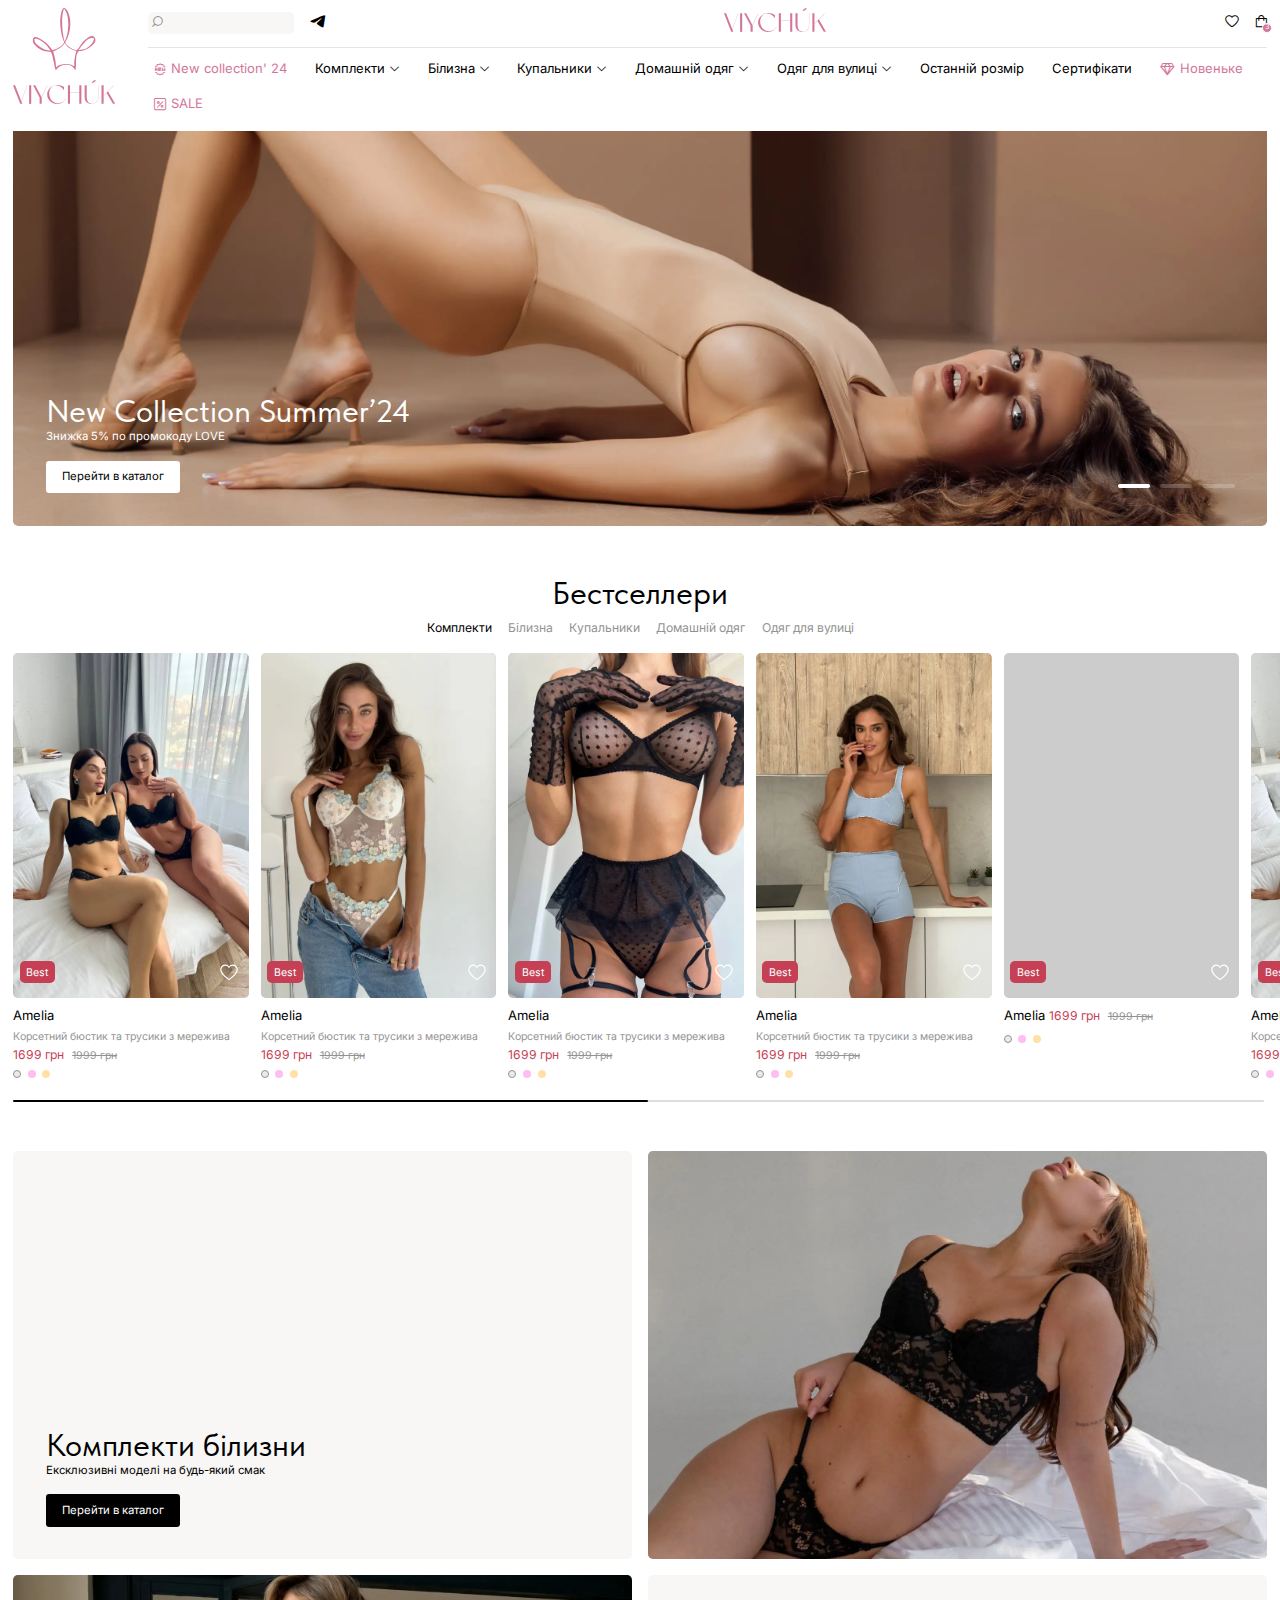
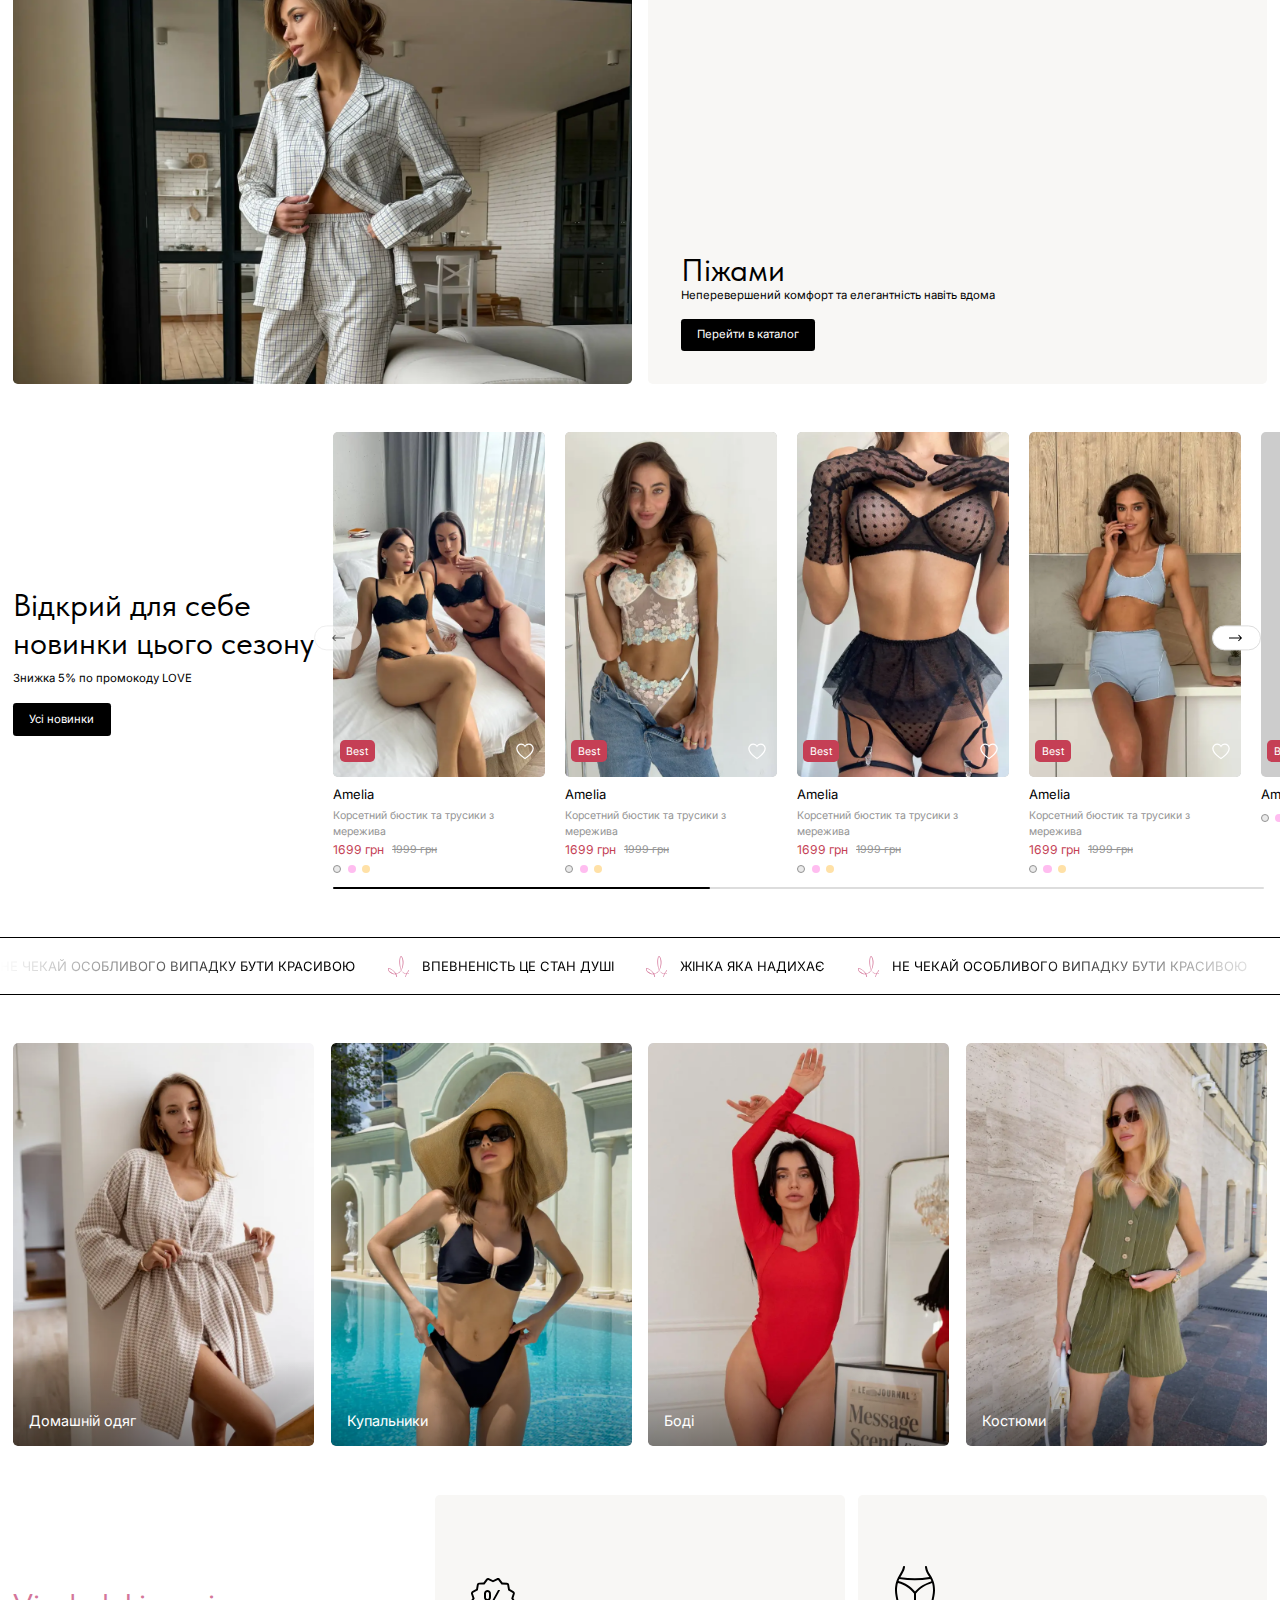
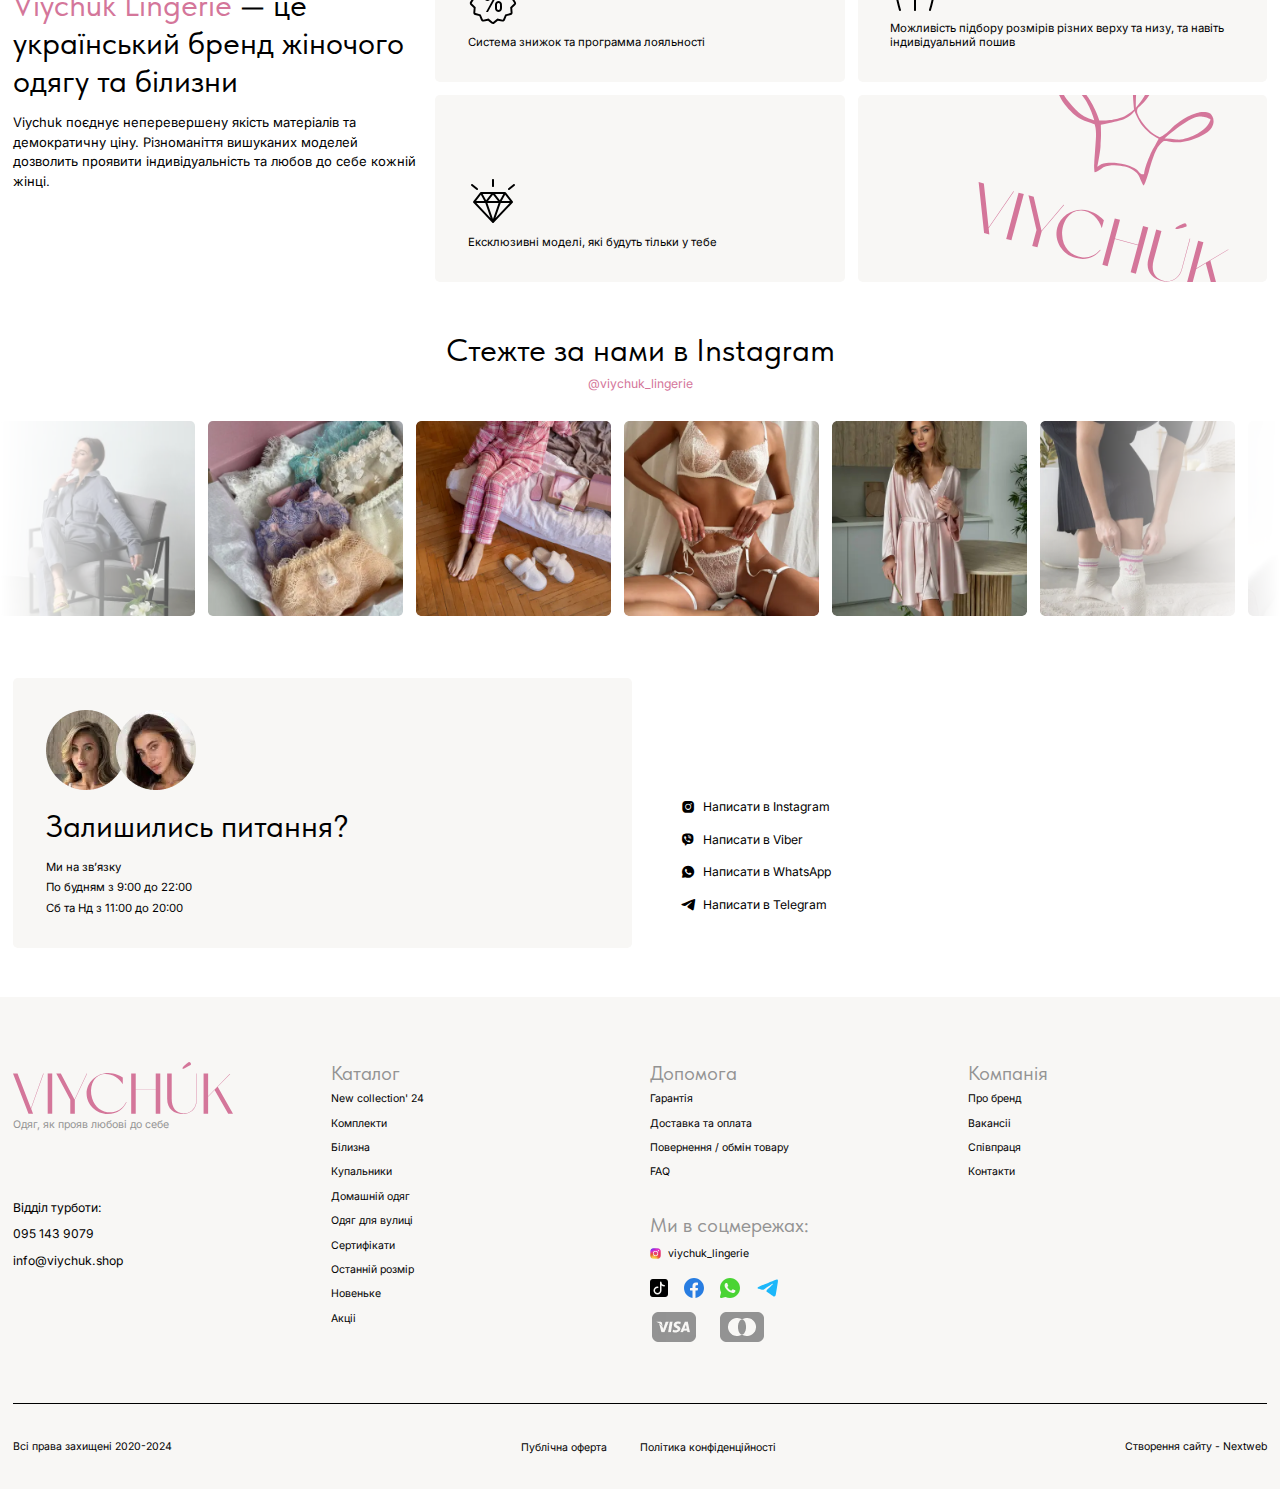
==== commit 99bda76a: "Add files via upload" ====
--- a/index.html
+++ b/index.html
@@ -10,11 +10,11 @@
 			opacity: 0;
 		}
 	</style>
-	<link rel="stylesheet" href="css/style.min.css?_v=20240728193005">
+	<link rel="stylesheet" href="css/style.min.css?_v=20240729115602">
 	<link rel="shortcut icon" href="favicon.ico">
 	<!-- <meta name="robots" content="noindex, nofollow"> -->
 	<meta name="viewport" content="width=device-width, initial-scale=1.0">
-	<script src="https://cdn.tailwindcss.com?_v=20240728193005"></script>
+	<script src="https://cdn.tailwindcss.com?_v=20240729115602"></script>
 </head>
 
 <body>
@@ -151,7 +151,7 @@
 						<div class="header__bottom bottom-header">
 							<div class="bottom-header__menu menu">
 
-								<nav class="menu__body">
+								<nav class="menu__body" data-da=".menu-mob, 992">
 									<ul>
 										<li class="menu-item menu-item--new-collection menu-item-pink current-menu-item">
 											<a href="#">
@@ -464,6 +464,10 @@
 			</div>
 		</header>
 
+		<div class="menu-mob menu">
+
+		</div>
+
 		<div class="search-block">
 			<div class="search-block__container">
 				<div class="search-block__wrap">
@@ -817,9 +821,9 @@
 																</div>
 															</div>
 															<div class="product-card__content">
-																<a href="#" class="product-card__title"> Amelia Amelia AmeliaAmelia Amelia Amelia</a>
+																<a href="#" class="product-card__title"> Amelia</a>
 																<div class="product-card__descr">
-																	Корсетний бюстик та трусики з мережива Корсетний бюстик та трусики з мережива Корсетний бюстик та трусики з мережива Корсетний бюстик та трусики з мережива
+																	Корсетний бюстик та трусики з мережива
 																</div>
 																<div class="product-card__price price-box price-box-md">
 																	<div class="price-new">
@@ -864,7 +868,7 @@
 																</div>
 															</div>
 															<div class="product-card__content">
-																<a href="#" class="product-card__title"> Amelia Amelia AmeliaAmelia Amelia Amelia</a>
+																<a href="#" class="product-card__title"> Amelia</a>
 
 																<div class="product-card__price price-box price-box-md">
 																	<div class="price-new">
@@ -1030,7 +1034,6 @@
 														</div>
 													</div>
 													<!-- /.product-card -->
-													п
 												</div>
 												<div class="bestsellers__slide swiper-slide">
 													<div class="product-card">
@@ -1051,9 +1054,9 @@
 																</div>
 															</div>
 															<div class="product-card__content">
-																<a href="#" class="product-card__title"> Amelia Amelia AmeliaAmelia Amelia Amelia</a>
+																<a href="#" class="product-card__title"> Amelia</a>
 																<div class="product-card__descr">
-																	Корсетний бюстик та трусики з мережива Корсетний бюстик та трусики з мережива Корсетний бюстик та трусики з мережива Корсетний бюстик та трусики з мережива
+																	Корсетний бюстик та трусики з мережива
 																</div>
 																<div class="product-card__price price-box price-box-md">
 																	<div class="price-new">
@@ -1098,7 +1101,7 @@
 																</div>
 															</div>
 															<div class="product-card__content">
-																<a href="#" class="product-card__title"> Amelia Amelia AmeliaAmelia Amelia Amelia</a>
+																<a href="#" class="product-card__title"> Amelia</a>
 
 																<div class="product-card__price price-box price-box-md">
 																	<div class="price-new">
@@ -1293,9 +1296,9 @@
 																</div>
 															</div>
 															<div class="product-card__content">
-																<a href="#" class="product-card__title"> Amelia Amelia AmeliaAmelia Amelia Amelia</a>
+																<a href="#" class="product-card__title"> Amelia</a>
 																<div class="product-card__descr">
-																	Корсетний бюстик та трусики з мережива Корсетний бюстик та трусики з мережива Корсетний бюстик та трусики з мережива Корсетний бюстик та трусики з мережива
+																	Корсетний бюстик та трусики з мережива
 																</div>
 																<div class="product-card__price price-box price-box-md">
 																	<div class="price-new">
@@ -1340,7 +1343,7 @@
 																</div>
 															</div>
 															<div class="product-card__content">
-																<a href="#" class="product-card__title"> Amelia Amelia AmeliaAmelia Amelia Amelia</a>
+																<a href="#" class="product-card__title"> Amelia</a>
 
 																<div class="product-card__price price-box price-box-md">
 																	<div class="price-new">
@@ -1527,9 +1530,9 @@
 																</div>
 															</div>
 															<div class="product-card__content">
-																<a href="#" class="product-card__title"> Amelia Amelia AmeliaAmelia Amelia Amelia</a>
+																<a href="#" class="product-card__title"> Amelia</a>
 																<div class="product-card__descr">
-																	Корсетний бюстик та трусики з мережива Корсетний бюстик та трусики з мережива Корсетний бюстик та трусики з мережива Корсетний бюстик та трусики з мережива
+																	Корсетний бюстик та трусики з мережива
 																</div>
 																<div class="product-card__price price-box price-box-md">
 																	<div class="price-new">
@@ -1574,7 +1577,7 @@
 																</div>
 															</div>
 															<div class="product-card__content">
-																<a href="#" class="product-card__title"> Amelia Amelia AmeliaAmelia Amelia Amelia</a>
+																<a href="#" class="product-card__title"> Amelia</a>
 
 																<div class="product-card__price price-box price-box-md">
 																	<div class="price-new">
@@ -1836,9 +1839,9 @@
 													</div>
 												</div>
 												<div class="product-card__content">
-													<a href="#" class="product-card__title"> Amelia Amelia AmeliaAmelia Amelia Amelia</a>
+													<a href="#" class="product-card__title"> Amelia</a>
 													<div class="product-card__descr">
-														Корсетний бюстик та трусики з мережива Корсетний бюстик та трусики з мережива Корсетний бюстик та трусики з мережива Корсетний бюстик та трусики з мережива
+														Корсетний бюстик та трусики з мережива
 													</div>
 													<div class="product-card__price price-box price-box-md">
 														<div class="price-new">
@@ -1883,7 +1886,7 @@
 													</div>
 												</div>
 												<div class="product-card__content">
-													<a href="#" class="product-card__title"> Amelia Amelia AmeliaAmelia Amelia Amelia</a>
+													<a href="#" class="product-card__title"> Amelia</a>
 
 													<div class="product-card__price price-box price-box-md">
 														<div class="price-new">
@@ -2069,9 +2072,9 @@
 													</div>
 												</div>
 												<div class="product-card__content">
-													<a href="#" class="product-card__title"> Amelia Amelia AmeliaAmelia Amelia Amelia</a>
+													<a href="#" class="product-card__title"> Amelia</a>
 													<div class="product-card__descr">
-														Корсетний бюстик та трусики з мережива Корсетний бюстик та трусики з мережива Корсетний бюстик та трусики з мережива Корсетний бюстик та трусики з мережива
+														Корсетний бюстик та трусики з мережива
 													</div>
 													<div class="product-card__price price-box price-box-md">
 														<div class="price-new">
@@ -2116,7 +2119,7 @@
 													</div>
 												</div>
 												<div class="product-card__content">
-													<a href="#" class="product-card__title"> Amelia Amelia AmeliaAmelia Amelia Amelia</a>
+													<a href="#" class="product-card__title"> Amelia</a>
 
 													<div class="product-card__price price-box price-box-md">
 														<div class="price-new">
@@ -3724,7 +3727,7 @@
 			</div>
 		</div>
 	</div>
-	<script src="js/app.min.js?_v=20240728193005"></script>
+	<script src="js/app.min.js?_v=20240729115602"></script>
 </body>
 
 </html>--- a/css/style.min.css
+++ b/css/style.min.css
@@ -1 +1 @@
-@charset "UTF-8";@import url(https://fonts.googleapis.com/css?family=Inter:regular&display:swap;);@font-face{font-family:icons;font-display:swap;src:url(../fonts/icons.woff2) format("woff2");font-weight:400;font-style:normal}@font-face{font-family:TildaSans;font-display:swap;src:url(../fonts/TildaSans-VF.woff2) format("woff2");font-weight:400;font-style:normal}.menu-item--new-collection a::before,.menu-item--news a::before,.menu-item--sale a::before,.menu-item-has-children > a span.arrow::before,[class*=_icon-]::before{font-family:icons;font-style:normal;font-weight:400;font-variant:normal;text-transform:none;line-height:1;-webkit-font-smoothing:antialiased;-moz-osx-font-smoothing:grayscale}._icon-arrow-big-top:before{content:"\e910"}._icon-arrow-big-left:before{content:"\e911"}._icon-arrow-big-right:before{content:"\e912"}._icon-order:before{content:"\e90d"}._icon-exit:before{content:"\e90e"}._icon-cabinet:before{content:"\e90f"}._icon-tg:before{content:"\e909"}._icon-whatsapp:before{content:"\e90a"}._icon-viber:before{content:"\e90b"}._icon-inst:before{content:"\e90c"}._icon-favorite:before{content:"\e900"}._icon-search-gray:before{content:"\e901";color:#939393}._icon-percent:before{content:"\e902";color:#d4769a}._icon-menu-new:before{content:"\e903";color:#d4769a}._icon-cart:before{content:"\e904"}._icon-arrow-bottom:before{content:"\e905"}._icon-menu-new-collection:before{content:"\e906";color:#d4769a}._icon-user:before{content:"\e907"}._icon-phone:before{content:"\e908"}:root{--main-black:rgba(0, 0, 0, 1);--beige:rgba(248, 247, 245, 1);--dusty-pink:rgba(212, 118, 154, 1);--main-grey:rgba(147, 147, 147, 1);--white:rgba(255, 255, 255, 1);--red:rgba(197, 63, 85, 1)}*{padding:0;margin:0;border:0}*,*::after,*::before{box-sizing:border-box}*::after,*::before{display:inline-block}body,html{height:100%;min-width:360px}body{color:#000;line-height:1;font-family:Inter;font-size:1rem;-ms-text-size-adjust:100%;-moz-text-size-adjust:100%;-webkit-text-size-adjust:100%;-webkit-font-smoothing:antialiased;-moz-osx-font-smoothing:grayscale}button,input,textarea{font-family:Inter;font-size:inherit;line-height:inherit;color:inherit;background-color:transparent}input,textarea{width:100%}label{display:inline-block}button,option,select{cursor:pointer}a{display:inline-block;color:inherit;text-decoration:none}ul li{list-style:none}img{vertical-align:top}h1,h2,h3,h4,h5,h6{font-weight:inherit;font-size:inherit}*,::after,::before{box-sizing:border-box;border-width:0;border-style:solid;border-color:#e5e7eb}::after,::before{--tw-content:''}:host,html{line-height:1.5;-webkit-text-size-adjust:100%;-moz-tab-size:4;-o-tab-size:4;tab-size:4;font-family:ui-sans-serif,system-ui,sans-serif,"Apple Color Emoji","Segoe UI Emoji","Segoe UI Symbol","Noto Color Emoji";-webkit-font-feature-settings:normal;font-feature-settings:normal;font-variation-settings:normal;-webkit-tap-highlight-color:transparent}body{margin:0;line-height:inherit}hr{height:0;color:inherit;border-top-width:1px}abbr:where([title]){-webkit-text-decoration:underline dotted;text-decoration:underline dotted}h1,h2,h3,h4,h5,h6{font-size:inherit;font-weight:inherit}a{color:inherit;text-decoration:inherit}b,strong{font-weight:bolder}code,kbd,pre,samp{font-family:ui-monospace,SFMono-Regular,Menlo,Monaco,Consolas,"Liberation Mono","Courier New",monospace;-webkit-font-feature-settings:normal;font-feature-settings:normal;font-variation-settings:normal;font-size:1em}small{font-size:80%}sub,sup{font-size:75%;line-height:0;position:relative;vertical-align:baseline}sub{bottom:-.25em}sup{top:-.5em}table{text-indent:0;border-color:inherit;border-collapse:collapse}button,input,optgroup,select,textarea{font-family:inherit;-webkit-font-feature-settings:inherit;font-feature-settings:inherit;font-variation-settings:inherit;font-size:100%;font-weight:inherit;line-height:inherit;letter-spacing:inherit;color:inherit;margin:0;padding:0}button,select{text-transform:none}button,input:where([type='button']),input:where([type='reset']),input:where([type='submit']){-webkit-appearance:button;background-color:transparent;background-image:none}:-moz-focusring{outline:auto}:-moz-ui-invalid{box-shadow:none}progress{vertical-align:baseline}::-webkit-inner-spin-button,::-webkit-outer-spin-button{height:auto}[type='search']{-webkit-appearance:textfield;outline-offset:-2px}::-webkit-search-decoration{-webkit-appearance:none}::-webkit-file-upload-button{-webkit-appearance:button;font:inherit}summary{display:list-item}blockquote,dd,dl,figure,h1,h2,h3,h4,h5,h6,hr,p,pre{margin:0}fieldset{margin:0;padding:0}legend{padding:0}menu,ol,ul{list-style:none;margin:0;padding:0}dialog{padding:0}textarea{resize:vertical}input::-webkit-input-placeholder,textarea::-webkit-input-placeholder{opacity:1;color:#9ca3af}input:-ms-input-placeholder,textarea:-ms-input-placeholder{opacity:1;color:#9ca3af}input::-ms-input-placeholder,textarea::-ms-input-placeholder{opacity:1;color:#9ca3af}input::placeholder,textarea::placeholder{opacity:1;color:#9ca3af}[role="button"],button{cursor:pointer}:disabled{cursor:default}audio,canvas,embed,iframe,img,object,svg,video{display:block;vertical-align:middle}img,video{max-width:100%;height:auto}[hidden]{display:none}*,::after,::before{--tw-border-spacing-x:0;--tw-border-spacing-y:0;--tw-translate-x:0;--tw-translate-y:0;--tw-rotate:0;--tw-skew-x:0;--tw-skew-y:0;--tw-scale-x:1;--tw-scale-y:1;--tw-scroll-snap-strictness:proximity;--tw-ring-offset-width:0px;--tw-ring-offset-color:#fff;--tw-ring-color:rgb(59 130 246 / 0.5);--tw-ring-offset-shadow:0 0 #0000;--tw-ring-shadow:0 0 #0000;--tw-shadow:0 0 #0000;--tw-shadow-colored:0 0 #0000}::-ms-backdrop{--tw-border-spacing-x:0;--tw-border-spacing-y:0;--tw-translate-x:0;--tw-translate-y:0;--tw-rotate:0;--tw-skew-x:0;--tw-skew-y:0;--tw-scale-x:1;--tw-scale-y:1;--tw-scroll-snap-strictness:proximity;--tw-ring-offset-width:0px;--tw-ring-offset-color:#fff;--tw-ring-color:rgb(59 130 246 / 0.5);--tw-ring-offset-shadow:0 0 #0000;--tw-ring-shadow:0 0 #0000;--tw-shadow:0 0 #0000;--tw-shadow-colored:0 0 #0000}::backdrop{--tw-border-spacing-x:0;--tw-border-spacing-y:0;--tw-translate-x:0;--tw-translate-y:0;--tw-rotate:0;--tw-skew-x:0;--tw-skew-y:0;--tw-scale-x:1;--tw-scale-y:1;--tw-scroll-snap-strictness:proximity;--tw-ring-offset-width:0px;--tw-ring-offset-color:#fff;--tw-ring-color:rgb(59 130 246 / 0.5);--tw-ring-offset-shadow:0 0 #0000;--tw-ring-shadow:0 0 #0000;--tw-shadow:0 0 #0000;--tw-shadow-colored:0 0 #0000}.visible{visibility:visible}.static{position:static}.fixed{position:fixed}.absolute{position:absolute}.relative{position:relative}.mx-auto{margin-left:auto;margin-right:auto}.mb-2{margin-bottom:.5rem}.mb-3{margin-bottom:.75rem}.mb-4{margin-bottom:1rem}.mb-5{margin-bottom:1.25rem}.mt-3{margin-top:.75rem}.\!block{display:block!important}.block{display:block}.flex{display:flex}.inline-flex{display:inline-flex}.grid{display:grid}.\!hidden{display:none!important}.hidden{display:none}.size-1{width:.25rem;height:.25rem}.size-2{width:.5rem;height:.5rem}.size-3{width:.75rem;height:.75rem}.size-4{width:1rem;height:1rem}.size-5{width:1.25rem;height:1.25rem}.size-6{width:1.5rem;height:1.5rem}.w-full{width:100%}.max-w-\[37\.5rem\]{max-width:37.5rem}.max-w-\[43\.75rem\]{max-width:43.75rem}.flex-1{flex:1 1 0%}.transform{-webkit-transform:translate(var(--tw-translate-x),var(--tw-translate-y)) rotate(var(--tw-rotate)) skewX(var(--tw-skew-x)) skewY(var(--tw-skew-y)) scaleX(var(--tw-scale-x)) scaleY(var(--tw-scale-y));transform:translate(var(--tw-translate-x),var(--tw-translate-y)) rotate(var(--tw-rotate)) skewX(var(--tw-skew-x)) skewY(var(--tw-skew-y)) scaleX(var(--tw-scale-x)) scaleY(var(--tw-scale-y))}.resize{resize:both}.grid-cols-1{grid-template-columns:repeat(1,minmax(0,1fr))}.flex-col{flex-direction:column}.flex-wrap{flex-wrap:wrap}.items-center{align-items:center}.justify-between{justify-content:space-between}.gap-2{gap:.5rem}.gap-3{gap:.75rem}.gap-4{gap:1rem}.gap-x-4{-webkit-column-gap:1rem;-moz-column-gap:1rem;column-gap:1rem}.text-center{text-align:center}.text-white{--tw-text-opacity:1;color:rgb(255 255 255 / var(--tw-text-opacity))}.outline{outline-style:solid}.blur{--tw-blur:blur(8px);-webkit-filter:var(--tw-blur) var(--tw-brightness) var(--tw-contrast) var(--tw-grayscale) var(--tw-hue-rotate) var(--tw-invert) var(--tw-saturate) var(--tw-sepia) var(--tw-drop-shadow);filter:var(--tw-blur) var(--tw-brightness) var(--tw-contrast) var(--tw-grayscale) var(--tw-hue-rotate) var(--tw-invert) var(--tw-saturate) var(--tw-sepia) var(--tw-drop-shadow)}.filter{-webkit-filter:var(--tw-blur) var(--tw-brightness) var(--tw-contrast) var(--tw-grayscale) var(--tw-hue-rotate) var(--tw-invert) var(--tw-saturate) var(--tw-sepia) var(--tw-drop-shadow);filter:var(--tw-blur) var(--tw-brightness) var(--tw-contrast) var(--tw-grayscale) var(--tw-hue-rotate) var(--tw-invert) var(--tw-saturate) var(--tw-sepia) var(--tw-drop-shadow)}.transition{transition-property:color,background-color,border-color,text-decoration-color,fill,stroke,opacity,box-shadow,-webkit-transform,-webkit-filter,-webkit-backdrop-filter;transition-property:color,background-color,border-color,text-decoration-color,fill,stroke,opacity,box-shadow,transform,filter,backdrop-filter;transition-property:color,background-color,border-color,text-decoration-color,fill,stroke,opacity,box-shadow,transform,filter,backdrop-filter,-webkit-transform,-webkit-filter,-webkit-backdrop-filter;transition-timing-function:cubic-bezier(.4,0,.2,1);transition-duration:150ms}.loaded body{opacity:1}body::-webkit-scrollbar{height:2px;width:2px;border-radius:.375rem}body::-webkit-scrollbar-track{background:#ddd;border-radius:.375rem}body::-webkit-scrollbar-thumb{background:#000}.lock body{overflow:hidden;touch-action:none;-ms-scroll-chaining:none;overscroll-behavior:none}body::after{content:"";position:fixed;inset:0;z-index:20;background-color:rgba(0,0,0,.6);opacity:0;pointer-events:none}.search-full-show body::after{opacity:1;pointer-events:auto}.wrapper{min-height:100%;display:flex;flex-direction:column;overflow:hidden}@supports (overflow:clip){.wrapper{overflow:clip}}.wrapper > main{flex:1 1 auto}.wrapper > *{min-width:0}[class*=__container]{max-width:105rem;margin:0 auto;padding:0 1rem}[class*=__container-max]{padding:0!important;max-width:120rem!important}input[type=email],input[type=tel],input[type=text],textarea{-webkit-appearance:none;appearance:none}.input{width:100%;display:block;caret-color:inherit;border:1px solid rgba(0,0,0,.1);border-radius:.25rem;min-height:3rem;padding:.375rem 1.25rem;outline:0;font-size:.875rem;background-color:#fff}.input:focus{border-color:var(--dusty-pink)}.input::-webkit-input-placeholder{color:var(--main-black)}.input:-ms-input-placeholder{color:var(--main-black)}.input::-ms-input-placeholder{color:var(--main-black)}.input::placeholder{color:var(--main-black)}.input[placeholder]:not([data-placeholder-nohiden])::-webkit-input-placeholder{-webkit-transition:opacity .3s;transition:opacity .3s}.input[placeholder]:not([data-placeholder-nohiden]):-ms-input-placeholder{-ms-transition:opacity .3s;transition:opacity .3s}.input[placeholder]:not([data-placeholder-nohiden])::-ms-input-placeholder{-ms-transition:opacity .3s;transition:opacity .3s}.input[placeholder]:not([data-placeholder-nohiden])::placeholder{transition:opacity .3s}.input[placeholder]:not([data-placeholder-nohiden]):focus::-webkit-input-placeholder{opacity:0}.input[placeholder]:not([data-placeholder-nohiden]):focus:-ms-input-placeholder{opacity:0}.input[placeholder]:not([data-placeholder-nohiden]):focus::-ms-input-placeholder{opacity:0}.input[placeholder]:not([data-placeholder-nohiden]):focus::placeholder{opacity:0}textarea.input{resize:none;min-height:5rem}.checkbox{position:relative}.checkbox:not(.checkbox-size) .checkbox:not(:last-child){margin-bottom:em(5)}.checkbox:not(.checkbox-size) .checkbox__input{position:absolute;width:0;height:0;opacity:0}.checkbox:not(.checkbox-size) .checkbox__input:focus-visible + .checkbox__label:before{box-shadow:0 0 5px #000}.checkbox:not(.checkbox-size) .checkbox__input:checked + .checkbox__label:before{background:#000}.checkbox:not(.checkbox-size) .checkbox__label{cursor:pointer;display:inline-flex;position:relative;gap:10px}.checkbox:not(.checkbox-size) .checkbox__label:before{content:"";align-self:flex-start;flex:0 0 1.25rem;width:1.25rem;height:1.25rem;border:1px solid #000;border-radius:.25rem}.checkbox:not(.checkbox-size) .checkbox__label::after{content:"";flex:0 0 1.25rem;width:1.25rem;height:1.25rem;position:absolute;left:0;top:0;background:url(../img/icons/checkbox.svg) center no-repeat}.checkbox:not(.checkbox-size) .checkbox__text{align-self:center;color:#000;font-size:.9375rem;font-weight:400;line-height:1.125rem;-webkit-user-select:none;-ms-user-select:none;user-select:none;display:inline-flex;align-items:center;justify-content:center}.checkbox:not(.checkbox-size) .checkbox__text .color{width:1.25rem;height:1.25rem;border-radius:50%;flex:0 0 1.25rem;display:inline-block;margin-right:.625rem}.options-size{max-width:28.75rem;display:flex;align-items:center;gap:.375rem}.options-size .checkbox{flex:1 1;min-width:3.625rem}.checkbox{position:relative}.checkbox.checkbox-size .checkbox:not(:last-child){margin-bottom:em(5)}.checkbox.checkbox-size .checkbox__input{position:absolute;width:0;height:0;opacity:0}.checkbox.checkbox-size .checkbox__input:focus-visible + .checkbox__label:before{box-shadow:0 0 5px #000}.checkbox.checkbox-size .checkbox__input:checked + .checkbox__label{background-color:#000;color:#fff}.checkbox.checkbox-size .checkbox__input:checked + .checkbox__label .checkbox__text{color:#fff}.checkbox.checkbox-size .checkbox__input:checked + .checkbox__label .checkbox-size__more{color:#fff}.checkbox.checkbox-size .checkbox__label{cursor:pointer;display:inline-flex;position:relative;flex-direction:column;align-items:center;gap:10px;width:100%;border-radius:.25rem;background-color:#fff;border:1px solid rgba(0,0,0,.1);padding:.375rem;transition:all .3s}.checkbox.checkbox-size .checkbox__label:hover{border-color:#000}.checkbox.checkbox-size .checkbox__label .checkbox-size__more{font-size:.75rem;line-height:1;color:var(--main-grey)}.checkbox.checkbox-size .checkbox__text{align-self:center;color:#000;font-size:.9375rem;font-weight:400;line-height:1.125rem;-webkit-user-select:none;-ms-user-select:none;user-select:none;display:inline-flex;align-items:center;justify-content:center}.options-size-radio{display:flex;align-items:center;justify-content:space-between;gap:6px}.options-size-radio .options__item{flex:1 1}.options-size-radio .options__input{width:0;height:0;opacity:0;position:absolute}.options-size-radio .options__input:checked + .options__label{border-color:var(--main-black);color:var(--main-black)}.options-size-radio .options__label{display:inline-flex;align-items:center;justify-content:center;cursor:pointer;min-height:50px;flex:1 1;border-radius:4px;border:.0625rem solid rgba(0,0,0,.1);font-size:.75rem;color:var(--main-grey);flex-direction:column;text-align:center;width:100%}.options-size-radio .options__label .options__text{font-size:.875rem;color:var(--main-black);display:block}.options-size-radio .options__text-more{font-size:.75rem;max-width:2.5rem;color:var(--main-black)}.options-type-2{display:flex;justify-content:space-between;gap:.75rem;flex-direction:column}.options-type-2 .options__item{flex:1 1}.options-type-2 .options__input{width:0;height:0;opacity:0;position:absolute}.options-type-2 .options__input:checked + .options__label{color:var(--main-black)}.options-type-2 .options__input:checked + .options__label .options-content{display:flex;margin-top:.75rem}.options-type-2 .options__input:checked + .options__label .options__label-wrap::before{opacity:1}.options-type-2 .options__input:checked + .options__label .options__text{color:var(--main-black)}.options-type-2 .options__input:checked + .options__label .options__text img{opacity:1}.options-type-2 .options__label{width:100%}.options-type-2 .options__label .options-content{display:flex;flex-direction:column;gap:.5rem;display:none}.options-type-2 .options__label-wrap{display:inline-flex;align-items:center;padding:.625rem 1.25rem;cursor:pointer;min-height:3rem;flex:1 1;border-radius:4px;font-size:.875rem;background-color:#fff;width:100%;color:var(--main-black)}.options-type-2 .options__label-wrap::before{content:"";width:1.5rem;height:1.5rem;flex:0 0 1.5rem;opacity:.2;transition:all .3s;margin-right:1rem;background:url(../img/icons/checked-opt.svg) center no-repeat}.options-type-2 .options__label:hover{color:var(--main-black)}.options-type-2 .options__label:hover::before{opacity:.5}.options-type-2 .options__label:hover .options__text{color:var(--main-black)}.options-type-2 .options__label:hover .options__text img{opacity:.5}.options-type-2 .options__label .options__text{font-size:.875rem;color:var(--main-grey);display:flex;align-items:center;justify-content:space-between;gap:1rem;width:100%;transition:color .3s}.options-type-2 .options__label .options__text span img{opacity:.2;transition:all .3s}.options-type-2 .options__text-more{font-size:.75rem;max-width:2.5rem;color:var(--main-black)}select option[selected]{display:none}._select-pseudo-label::before{content:attr(data-pseudo-label);display:inline-block;font-size:.9375rem}.select_form._select-open .select__value::after{-webkit-transform:rotate(-180deg);transform:rotate(-180deg)}.select_form .select{min-width:0;position:relative}.select_form .select__scroll{overflow-y:auto;overflow-x:hidden;max-height:12.5rem}.select_form .select__body{position:relative}.select_form .select__title{color:inherit;text-align:left;border:1px solid rgba(0,0,0,.1);background-color:#fff;cursor:pointer;width:100%;border-radius:.375rem}.select_form .select__value{display:flex;min-width:0;align-items:center;padding:0 1.25rem;gap:.625rem}.select_form .select__value > *{flex:1 1 auto}.select_form .select__value:after{content:"";align-self:center;flex:0 0 .875rem;width:.875rem;height:.625rem;transition:all .3s ease 0s;display:flex;justify-content:center;align-items:center;background:url(../img/icons/select.svg) center no-repeat}.select_form .select__content{flex:1 1 auto;overflow:hidden;text-overflow:ellipsis;white-space:nowrap;width:100%;background-color:transparent;height:100%;min-height:3rem;outline:0;font-size:.875rem;display:flex;align-items:center;color:#000}.select_form .select__text{flex:1 1 auto;overflow:hidden;text-overflow:ellipsis;white-space:nowrap}.select_form .select__input{width:100%;background-color:transparent;height:100%;min-height:3rem;outline:0;font-size:.875rem}.select_form .select__input::-webkit-input-placeholder{color:#000}.select_form .select__input:-ms-input-placeholder{color:#000}.select_form .select__input::-ms-input-placeholder{color:#000}.select_form .select__input::placeholder{color:#000}.select_form .select__options{color:#000;position:absolute;top:calc(100% - .0625rem);border-radius:0 0 4px 4px;min-width:100%;left:0;z-index:2;background-color:#fff;border:1px solid #d9d9d9;border-top:0;padding:10px 0 5px 0;font-size:.875rem}.select_form .select__option{width:100%;text-align:left;cursor:pointer;padding:5px 15px;color:inherit}.select_form .select__option:first-child{display:none}.select_form .select__option._select-selected{background-color:#eee}.select_form .select__row{display:inline-flex;align-items:center}.select_form .select--show-top .select__options{top:auto;bottom:calc(100% - .0625rem);border:1px solid #d9d9d9;border-bottom:0;border-radius:4px 4px 0 0;padding:5px 0 10px 0}.select_sort._select-open .select__value::after{-webkit-transform:rotate(-180deg);transform:rotate(-180deg)}.select_sort .select{min-width:0;position:relative}.select_sort .select__scroll{overflow-y:auto;overflow-x:hidden;max-height:12.5rem}.select_sort .select__body{position:relative}.select_sort .select__title{color:inherit;background-color:var(--beige);color:var(--main-black);transition:background .3s;cursor:pointer;width:100%;border-radius:.375rem}.select_sort .select__title:active{background-color:#e3dfd7}.select_sort .select__value{display:flex;min-width:0;align-items:center;gap:.375rem}.select_sort .select__value > *{flex:1 1 auto}.select_sort .select__value:after{content:"";align-self:center;flex:0 0 .875rem;width:.875rem;height:.625rem;transition:all .3s ease 0s;display:flex;justify-content:center;align-items:center;background:url(../img/icons/select.svg) center no-repeat}.select_sort .select__content{flex:1 1 auto;overflow:hidden;text-overflow:ellipsis;white-space:nowrap}.select_sort .select__text{flex:1 1 auto;overflow:hidden;text-overflow:ellipsis;white-space:nowrap}.select_sort .select__input{width:100%;background-color:transparent;height:100%;min-height:3rem;outline:0}.select_sort .select__input::-webkit-input-placeholder{color:#000}.select_sort .select__input:-ms-input-placeholder{color:#000}.select_sort .select__input::-ms-input-placeholder{color:#000}.select_sort .select__input::placeholder{color:#000}.select_sort .select__options{color:#000;position:absolute;top:calc(100% - .0625rem);min-width:100%;left:0;border-top:0;border-radius:.375rem;box-shadow:0 12px 20px 0 rgba(0,0,0,.12);background:#f8f7f5;padding:.625rem 0}.select_sort .select__option{width:100%;text-align:left;cursor:pointer;padding:5px 1.25rem;color:inherit}.select_sort .select__option._select-selected{background-color:#eee}.select_sort .select__row{display:inline-flex;align-items:center}.select_sort .select--show-top .select__options{top:auto;bottom:calc(100% - .0625rem);border:1px solid #d9d9d9;border-bottom:0;border-radius:4px 4px 0 0;padding:5px 0 10px 0}._select-tag{cursor:pointer}.quantity{width:7.5rem;height:2.5rem;display:flex;background-color:#fff;border-radius:.25rem}.quantity__button{flex:0 0 30px;position:relative;cursor:pointer;opacity:.7;transition:all .5s;display:inline-flex;align-items:center;justify-content:center}.quantity__button--plus{background:url(../img/icons/plus-qa.svg) center no-repeat}.quantity__button--minus{opacity:.2;background:url(../img/icons/menus-qa.svg) center no-repeat}.quantity__input{flex:1 1 auto}.quantity__input input{height:100%;color:var(--main-black);font-size:.8125rem;width:100%;text-align:center}.menu-item{color:#000;font-size:1rem;font-weight:400;line-height:1.1875rem}.menu-item.active .menu-item-submenu{opacity:1;pointer-events:auto}.menu-item-submenu{position:absolute;left:0;right:0;z-index:15;gap:.625rem 1rem;background-color:#fff;opacity:0;padding:2.5rem .5rem;pointer-events:none;transition:all .3s}.menu-item-submenu .menu-item{position:relative;width:100%}.menu-item-submenu .menu-item a{display:flex;flex-direction:column;padding:.25rem .25rem .5rem .25rem;transition:all .3s}.menu-item-submenu .menu-item__image{display:block;width:100%;position:relative;margin-bottom:.625rem;height:7.5rem}.menu-item-submenu .menu-item__image img{position:absolute;left:0;top:0;display:block!important;width:100%!important;height:100%!important;-o-object-fit:cover;object-fit:cover;-o-object-position:center;object-position:center;transition:all .3s}.menu-item-submenu .menu-item__content{font-size:.875rem;font-weight:400;line-height:1.0625rem;text-align:center}.menu-item-has-children > a{display:inline-flex;align-items:center}.menu-item-has-children > a span.arrow::before{display:block;font-size:.375rem;content:"\e905"}.menu-item > a{display:inline-flex;align-items:center;gap:.375rem;transition:color .3s;position:relative;border-bottom:none}.menu-item > a .arrow{transition:-webkit-transform .3s;transition:transform .3s;transition:transform .3s,-webkit-transform .3s}.menu-item-pink a{color:var(--dusty-pink)}.menu-item--new-collection a::before{content:"\e906";color:var(--dusty-pink)}.menu-item--news a::before{content:"\e903";color:var(--dusty-pink)}.menu-item--sale a::before{content:"\e902";color:var(--dusty-pink)}.menu__body > ul{display:flex;align-items:center;gap:1rem 1.15rem;flex-wrap:wrap}.icon-menu{display:none}.spollers-type-footer .spollers{display:grid;gap:15px}.spollers-type-footer .spollers__item{font-size:1.25rem}.spollers-type-footer .spollers__title{width:100%;cursor:default;text-align:left;position:relative;list-style:none}.spollers-type-footer .spollers__title::-webkit-details-marker,.spollers-type-footer .spollers__title::marker{display:none}._spoller-init .spollers-type-footer .spollers__title{cursor:pointer}._spoller-init .spollers-type-footer .spollers__title::after,._spoller-init .spollers-type-footer .spollers__title::before{content:"";position:absolute;right:10px;top:50%;background-color:#000;height:2px;width:15px;transition:-webkit-transform .5s ease 0s;transition:transform .5s ease 0s;transition:transform .5s ease 0s,-webkit-transform .5s ease 0s}._spoller-init .spollers-type-footer .spollers__title::before{-webkit-transform:translate(-75%,-50%) rotate(40deg);transform:translate(-75%,-50%) rotate(40deg)}._spoller-init .spollers-type-footer .spollers__title::after{-webkit-transform:translate(0,-50%) rotate(-40deg);transform:translate(0,-50%) rotate(-40deg)}._spoller-init .spollers-type-footer .spollers__title._spoller-active::before{-webkit-transform:translateX(-75%) rotate(-40deg);transform:translateX(-75%) rotate(-40deg)}._spoller-init .spollers-type-footer .spollers__title._spoller-active::after{-webkit-transform:rotate(40deg);transform:rotate(40deg)}.spollers-type-footer .spollers__body .menu a{color:#000;font-size:.8125rem;font-weight:400;line-height:1rem;transition:color .3s}.spollers-type-1 .spollers{display:grid;gap:.625rem}.spollers-type-1 .spollers__item{background-color:#fff;border-radius:.375rem}.spollers-type-1 .spollers__title{width:100%;cursor:default;text-align:left;line-height:1.75rem;position:relative;list-style:none;cursor:pointer;display:flex;align-items:center;justify-content:space-between}.spollers-type-1 .spollers__title::after{content:"\e905";width:1.75rem;height:1.75rem;max-height:1.75rem;min-width:1.75rem;border-radius:50%;font-family:icons;font-style:normal;font-weight:400;font-variant:normal;text-transform:none;line-height:1;-webkit-font-smoothing:antialiased;-moz-osx-font-smoothing:grayscale;transition:all .3s;font-size:.375rem;display:inline-flex;align-items:center;justify-content:center;border:1px solid #ddd;background:#fff}.spollers-type-1 .spollers__title._spoller-active::after{-webkit-transform:rotate(180deg);transform:rotate(180deg)}.spollers-type-1 .spollers__title::-webkit-details-marker,.spollers-type-1 .spollers__title::marker{display:none}._spoller-init .spollers-type-1 .spollers__title{cursor:pointer}._spoller-init .spollers-type-1 .spollers__title::after,._spoller-init .spollers-type-1 .spollers__title::before{content:"";position:absolute;right:10px;top:50%;background-color:#000;height:2px;width:15px;transition:-webkit-transform .5s ease 0s;transition:transform .5s ease 0s;transition:transform .5s ease 0s,-webkit-transform .5s ease 0s}._spoller-init .spollers-type-1 .spollers__title::before{-webkit-transform:translate(-75%,-50%) rotate(40deg);transform:translate(-75%,-50%) rotate(40deg)}._spoller-init .spollers-type-1 .spollers__title::after{-webkit-transform:translate(0,-50%) rotate(-40deg);transform:translate(0,-50%) rotate(-40deg)}._spoller-init .spollers-type-1 .spollers__title._spoller-active::before{-webkit-transform:translateX(-75%) rotate(-40deg);transform:translateX(-75%) rotate(-40deg)}._spoller-init .spollers-type-1 .spollers__title._spoller-active::after{-webkit-transform:rotate(40deg);transform:rotate(40deg)}.spollers-type-1 .spollers__body .menu a{color:#000;font-size:.8125rem;font-weight:400;line-height:1rem;transition:color .3s}.spollers-type-2 .spollers{display:grid;gap:.625rem}.spollers-type-2 .spollers__item{background-color:var(--beige);border-radius:.375rem;padding:.625rem 0;border-bottom:1px solid rgba(0,0,0,.1)}.spollers-type-2 .spollers__title{width:100%;cursor:default;text-align:left;line-height:1.75rem;position:relative;list-style:none;cursor:pointer;display:flex;align-items:center;justify-content:space-between}.spollers-type-2 .spollers__title::after{content:"\e905";font-family:icons;font-style:normal;font-weight:400;font-variant:normal;text-transform:none;line-height:1;-webkit-font-smoothing:antialiased;-moz-osx-font-smoothing:grayscale;transition:all .3s;font-size:.375rem;display:inline-flex;align-items:center;justify-content:center}.spollers-type-2 .spollers__title._spoller-active::after{-webkit-transform:rotate(180deg);transform:rotate(180deg)}.spollers-type-2 .spollers__title::-webkit-details-marker,.spollers-type-2 .spollers__title::marker{display:none}._spoller-init .spollers-type-2 .spollers__title{cursor:pointer}._spoller-init .spollers-type-2 .spollers__title::after,._spoller-init .spollers-type-2 .spollers__title::before{content:"";position:absolute;right:10px;top:50%;background-color:#000;height:2px;width:15px;transition:-webkit-transform .5s ease 0s;transition:transform .5s ease 0s;transition:transform .5s ease 0s,-webkit-transform .5s ease 0s}._spoller-init .spollers-type-2 .spollers__title::before{-webkit-transform:translate(-75%,-50%) rotate(40deg);transform:translate(-75%,-50%) rotate(40deg)}._spoller-init .spollers-type-2 .spollers__title::after{-webkit-transform:translate(0,-50%) rotate(-40deg);transform:translate(0,-50%) rotate(-40deg)}._spoller-init .spollers-type-2 .spollers__title._spoller-active::before{-webkit-transform:translateX(-75%) rotate(-40deg);transform:translateX(-75%) rotate(-40deg)}._spoller-init .spollers-type-2 .spollers__title._spoller-active::after{-webkit-transform:rotate(40deg);transform:rotate(40deg)}.spollers-type-2 .spollers__body p{font-size:.8125rem;margin-bottom:.375rem}.spollers-type-2 .spollers__body p:last-child{margin-bottom:0}.tabs-type-1 .tabs__navigation{display:flex;align-items:center;gap:1.25rem;flex-wrap:wrap}.tabs-type-1 .tabs__title{font-size:.9375rem;color:var(--main-grey);transition:color .3s}.tabs-type-1 .tabs__title:hover{color:var(--main-black)}.tabs-type-1 .tabs__title._tab-active{color:var(--main-black)}.ibg{width:100%;height:100%;-o-object-fit:cover;object-fit:cover}.ibg--top{-o-object-position:top;object-position:top}.ibg--bottom{-o-object-position:bottom;object-position:bottom}.ibg--left{-o-object-position:left;object-position:left}.ibg--right{-o-object-position:right;object-position:right}.ibg--contain{-o-object-fit:contain;object-fit:contain}.dropdown{position:relative;z-index:4}.dropdown.dropdown-sm .dropdown-toggle{font-size:.8125rem;font-weight:400;line-height:1rem}.dropdown.dropdown-sm .dropdown-menu{padding:.75rem}.dropdown.dropdown-sm .dropdown-menu li{margin-bottom:.375rem}.dropdown.dropdown-sm .dropdown-menu li:last-child{margin-bottom:0}.dropdown.dropdown-sm .dropdown-menu li a{font-size:.8125rem;font-weight:400;line-height:1.125rem}.dropdown.dropdown-md .dropdown-toggle{font-size:.9375rem;font-weight:400;line-height:1rem}.dropdown.dropdown-md .dropdown-menu li{margin-bottom:.375rem}.dropdown.dropdown-md .dropdown-menu li:last-child{margin-bottom:0}.dropdown.dropdown-md .dropdown-menu li a{font-size:.8125rem;font-weight:400;line-height:1.125rem}.dropdown.dropdown--gray .dropdown-toggle{transition:color .3s}.dropdown.dropdown--gray .dropdown-toggle:not(.active){color:var(--main-grey)}.dropdown.dropdown--gray .dropdown-toggle:hover{color:var(--main-black)}.dropdown.dropdown--gray .dropdown-menu li a{color:var(--main-black);transition:color .3s}.dropdown.dropdown--gray .dropdown-menu li a:hover{color:var(--dusty-pink)}.dropdown.dropdown--select .dropdown-toggle{transition:color .3s;background-color:var(--beige);border-radius:.25rem;color:var(--main-black);transition:background .3s}.dropdown.dropdown--select .dropdown-toggle:active{background-color:#e3dfd7}.dropdown.dropdown--select .dropdown-menu li a{color:var(--main-black);transition:color .3s}.dropdown.dropdown--select .dropdown-menu li a:hover{color:var(--dusty-pink)}.dropdown-toggle{display:inline-flex;align-items:center;gap:.5rem;flex-direction:row-reverse}.dropdown-toggle.active{color:var(--main-black)}.dropdown-toggle.active::before{color:var(--main-black);-webkit-transform:rotate(180deg);transform:rotate(180deg)}.dropdown-toggle::before{transition:-webkit-transform .3s;transition:transform .3s;transition:transform .3s,-webkit-transform .3s;font-size:.375rem}.dropdown-menu{opacity:0;visibility:hidden;pointer-events:none;position:absolute;top:100%;left:0;min-width:12rem;transition:all .3s;border-radius:.375rem;box-shadow:0 12px 20px 0 rgba(0,0,0,.12);background-color:var(--beige)}.dropdown-menu.show{opacity:1;visibility:visible;pointer-events:auto;top:calc(100% + 8px)}.offcanvas-backdrop::after{content:"";position:fixed;inset:0;z-index:20;background-color:rgba(0,0,0,.6);opacity:0;pointer-events:none}.offcanvas-show .offcanvas-backdrop::after{opacity:1;pointer-events:auto}.offcanvas{position:fixed;top:0;overflow:auto;right:0;-webkit-transform:translateX(100%);transform:translateX(100%);z-index:1045;display:flex;flex-direction:column;max-width:100%;visibility:hidden;height:100%;background-clip:padding-box;outline:0;transition:all .3s ease-in-out}.offcanvas-wrapper{background-color:var(--beige)}.offcanvas-md{max-width:33.75rem;width:100%}.offcanvas-lg{max-width:45rem;width:100%}.offcanvas.filter-more .filter-more-spollers{margin-bottom:.625rem}.offcanvas.filter-more .item-filter{margin-bottom:.625rem}.offcanvas.filter-more .item-filter:last-child{margin-bottom:0}.offcanvas.filter-more .item-filter__checked{color:var(--main-grey);font-size:.9375rem}.offcanvas.filter-more .item-filter .spollers__body ul{-webkit-column-count:2;-moz-column-count:2;column-count:2}.offcanvas.filter-more .item-filter .spollers__body ul li{margin-bottom:.375rem}.offcanvas.filter-more .item-filter .spollers__body ul li:last-child{margin-bottom:0}.offcanvas.show{-webkit-transform:none;transform:none;visibility:visible;transition:all .3s ease-in-out}.offcanvas-header .btn-close{transition:all .3s;position:absolute;top:.75rem;right:.75rem}.offcanvas-auth--login{display:none}.offcanvas-auth--login.show{display:block}.offcanvas-auth--login .offcanvas-auth__header{position:relative}.offcanvas-auth--login .offcanvas-auth__header::before{content:"";position:absolute;right:0;top:0;width:25%;height:100%;display:block;background:url(../img/login/login.webp) 0 0 no-repeat}.offcanvas-auth--registration{display:none}.offcanvas-auth--registration.show{display:block}.offcanvas-auth__header{border-radius:.375rem;background-color:var(--beige);min-height:12.375rem;display:flex;flex-direction:column;justify-content:flex-end}.offcanvas-auth__header .main-text{font-size:.875rem;font-weight:400;line-height:17px;letter-spacing:0}.offcanvas-auth__header ul li{margin-bottom:.625rem;display:flex}.offcanvas-auth__header ul li::before{content:"";display:block;margin-right:.5rem;background:url(../img/icons/icon.svg) 0 0/cover no-repeat}.offcanvas-auth__header ul li:last-child{margin-bottom:0}.offcanvas-auth__row{border-bottom:1px solid rgba(0,0,0,.1)}.offcanvas-auth__row:last-child{margin-bottom:0;padding-bottom:0;border-bottom:none}.offcanvas-auth .link-black{font-size:.875rem;transition:color .3s}.offcanvas-auth .link-black:hover{color:var(--dusty-pink)}.offcanvas-auth__form .form__policy{text-align:center;width:100%}.offcanvas-auth__form .form__policy a{text-decoration:underline;text-underline-offset:4px;color:var(--main-black);font-size:.875rem}.offcanvas-auth__form .form__policy a:hover{text-decoration:none}.offcanvas-auth__form .form__row{margin-bottom:.625rem}.offcanvas-auth__form .form__row:last-child{margin-bottom:0}.offcanvas-auth__form .form__row.row-actions{display:flex;align-items:center;justify-content:space-between;gap:1rem;flex-wrap:wrap}.offcanvas-table-sizes .offcanvas-header{padding:0}.offcanvas-table-sizes__header{border-radius:.375rem;background-color:var(--beige);display:flex;flex-direction:column;justify-content:flex-end}.offcanvas-table-sizes .tables-size{overflow:auto}.offcanvas-table-sizes::-webkit-scrollbar{display:none}.offcanvas-table-sizes__table{margin-bottom:1.25rem;min-width:40rem}.offcanvas-table-sizes__table:last-child{margin-bottom:0}.offcanvas-action__nav{margin-bottom:1.25rem}.offcanvas-action__nav .action-nav__link{font-size:.9375rem;line-height:1.2;color:var(--main-grey);display:inline-flex;align-items:center;gap:.375rem;transition:all .3s}.offcanvas-action__nav .action-nav__link::before{transition:all .3s;width:1rem;height:1rem;flex:0 0 1rem;display:inline-flex}.offcanvas-action__nav .action-nav__link:hover{color:#000}.offcanvas-action__nav .action-nav__link:hover::before{background-color:#000}.offcanvas-action__nav .action-nav__link.active{color:#000}.offcanvas-action__nav .action-nav__link.active::before{background-color:#000}.offcanvas-action__nav .action-nav__link--cart::before{content:"";-webkit-mask:url(../img/icons/cart.svg) 0 0/cover no-repeat;mask:url(../img/icons/cart.svg) 0 0/cover no-repeat;background-color:var(--main-grey)}.offcanvas-action__nav .action-nav__link--favorite::before{content:"";-webkit-mask:url(../img/icons/favorite.svg) 0 0/contain no-repeat;mask:url(../img/icons/favorite.svg) 0 0/contain no-repeat;background-color:var(--main-grey)}.offcanvas-action__nav ul{display:inline-flex;align-items:center;gap:2rem;font-size:.9375rem}.offcanvas-action__list .cart-list__line{margin-bottom:.75rem;position:relative}.offcanvas-action__list .cart-list__line:last-child{margin-bottom:0}.offcanvas-action__list .cart-list__line .line-product-delete{position:absolute;right:0;z-index:2}.offcanvas-action__list .cart-list__line .line-product-delete svg path{transition:all .3s}.offcanvas-action__list .cart-list__line .line-product-delete:hover svg path{fill:var(--red)}.offcanvas-action__list .cart-list__line .line-product__content{padding-right:1rem}.offcanvas-action__list .cart-list__line .line-product__body{display:flex;align-items:center}.offcanvas-action__list .cart-list__line .line-product__previews img{border-radius:.375rem;min-width:5.5rem;width:5.5rem;height:7.5rem;-o-object-fit:cover;object-fit:cover}.offcanvas-action__list .cart-list__line .line-product__content{flex:1}.offcanvas-action__list .cart-list__line .line-product__link{font-size:.9375rem;transition:color .3s}.offcanvas-action__list .cart-list__line .line-product__link:hover{color:var(--dusty-pink)}.offcanvas-action__list .cart-list__line .line-product__characteristics{display:flex;align-items:center;gap:.375rem}.offcanvas-action__list .cart-list__line .line-product__characteristics li{font-size:.75rem}.offcanvas-action__list .cart-list__line .line-product__sizes{display:flex;align-items:center;gap:.375rem}.offcanvas-action__list .cart-list__line .line-product__sizes li{font-size:.75rem;color:var(--main-grey)}.offcanvas-action__list .cart-list__line .line-product__sizes li span{color:var(--main-black)}.offcanvas-action__list .cart-list__line .line-product__price{width:100%;margin-top:.75rem}.offcanvas-action__list .cart-list__line .line-product__price .quantity{height:2rem}.offcanvas-action__list .cart-list__line .line-product__price .price-box{display:flex;align-items:center;flex-wrap:wrap;gap:.75rem}.offcanvas-action__list .cart-list__line .line-product__price .price{font-size:.9375rem}.offcanvas-action__list .cart-list__line .line-product__price .count{color:var(--main-grey);font-size:.8125rem}.offcanvas-action__list .cart-list__line .line-product__price .price-total{font-size:.9375rem}.offcanvas-action__list .favorite-list__line{margin-bottom:.75rem;position:relative}.offcanvas-action__list .favorite-list__line:last-child{margin-bottom:0}.offcanvas-action__list .favorite-list__line .line-product-unfavorite{width:1rem;height:1rem;flex:0 0 1rem;background:url(../img/icons/unfavorite.svg) center/contain no-repeat}.offcanvas-action__list .favorite-list__line .line-product__add-to-cart{width:1.5rem;height:1.5rem;flex:0 0 1.5rem;background:url(../img/icons/add-to-cart.svg) center/contain no-repeat}.offcanvas-action__list .favorite-list__line .line-product__content{padding-right:1rem}.offcanvas-action__list .favorite-list__line .line-product__body{display:flex;align-items:center}.offcanvas-action__list .favorite-list__line .line-product__previews img{border-radius:.375rem;min-width:5.5rem;width:5.5rem;height:7.5rem;-o-object-fit:cover;object-fit:cover}.offcanvas-action__list .favorite-list__line .line-product__content{flex:1}.offcanvas-action__list .favorite-list__line .line-product__link{font-size:.9375rem;transition:color .3s}.offcanvas-action__list .favorite-list__line .line-product__link:hover{color:var(--dusty-pink)}.offcanvas-action__list .favorite-list__line .line-product__characteristics{display:flex;align-items:center;gap:.375rem}.offcanvas-action__list .favorite-list__line .line-product__characteristics li{font-size:.75rem}.offcanvas-action__list .favorite-list__line .line-product__sizes{display:flex;align-items:center;gap:.375rem}.offcanvas-action__list .favorite-list__line .line-product__sizes li{font-size:.75rem;color:var(--main-grey)}.offcanvas-action__list .favorite-list__line .line-product__sizes li span{color:var(--main-black)}.offcanvas-action__list .favorite-list__line .line-product__price{width:100%;margin-top:.75rem}.offcanvas-action__list .favorite-list__line .line-product__price .quantity{height:2rem}.offcanvas-action__list .favorite-list__line .line-product__price .price-box{display:flex;align-items:center;flex-wrap:wrap;gap:.75rem}.offcanvas-action__list .favorite-list__line .line-product__price .price{font-size:.9375rem}.offcanvas-action__list .favorite-list__line .line-product__price .count{color:var(--main-grey);font-size:.8125rem}.offcanvas-action__list .favorite-list__line .line-product__price .price-total{font-size:.9375rem}.offcanvas-action .offcanvas-body{display:flex;flex-direction:column;flex:1}.offcanvas-action .offcanvas-wrapper{display:flex;flex-direction:column}.offcanvas-action__widget{background-color:#f0dde0;border-radius:.375rem;padding:.625rem;position:sticky;left:0;right:0;z-index:3}.offcanvas-action__widget .row{display:flex;align-items:center;gap:.75rem;margin-bottom:.5rem}.offcanvas-action__widget .row:last-child{margin-bottom:0}.offcanvas-action__widget .row-promo{display:flex;align-items:center;justify-content:center;gap:.5rem;padding-bottom:.5rem;border-bottom:1px solid rgba(197,63,85,.2)}.offcanvas-action__widget .row-promo p{font-size:.8125rem;color:var(--red)}.offcanvas-action__widget .row-alert{justify-content:center;text-align:center}.offcanvas-action__widget .row .text-alert{font-size:.75rem;color:var(--main-grey)}.phone-block{display:inline-flex;align-items:flex-end;gap:.375rem}.phone-block__phone{display:inline-flex;align-items:center;gap:.625rem;font-size:.9375rem;font-weight:400;line-height:1.125rem;transition:color .3s}.phone-block__phone span{line-height:1}.phone-block__link{transition:color .3s;color:#4c91c7;line-height:1;text-underline-offset:3px;font-size:.8125rem}.search-block{position:fixed;top:1.25rem;left:0;right:0;bottom:0;z-index:30;-webkit-transform:translateY(-1rem);transform:translateY(-1rem);opacity:0;visibility:hidden;transition:all .3s;pointer-events:none;max-width:39.5rem;margin:0 auto;overflow:auto}.search-block__list{max-height:400px;overflow:auto}.search-full-show .search-block{transition:all .3s ease .15s;opacity:1;visibility:visible;pointer-events:auto;-webkit-transform:translateY(0);transform:translateY(0)}.search-block .input-group{display:flex;align-items:center;position:relative}.search-block .input-group-button-delete{position:absolute;right:1.375rem}.search-block .input-group-button-delete svg path{transition:all .3s}.search-block .input-group-button-delete:hover svg path{fill:var(--red)}.search-block .input-group i{position:absolute;left:1.375rem}.search-block .input-group .input{min-height:3.75rem;border-radius:.375rem;background-color:#fff;display:flex;align-items:center;padding:.25rem 3rem .25rem 3rem;outline:0;color:var(--main-black);font-size:.9375rem;font-weight:400;line-height:1.125rem;border:2px solid transparent;transition:border .3s}.search-block .input-group .input:focus{border-color:var(--dusty-pink)}.search-block .input-group .input::-webkit-input-placeholder{color:var(--main-grey)}.search-block .input-group .input:-ms-input-placeholder{color:var(--main-grey)}.search-block .input-group .input::-ms-input-placeholder{color:var(--main-grey)}.search-block .input-group .input::placeholder{color:var(--main-grey)}.search-block__wrap{max-width:38.5rem;margin:0 auto}.search-block__body{margin-top:.1rem;padding:1.25rem;min-height:3.75rem;border-radius:.375rem;background-color:#fff}.search-block__footer{margin-top:.625rem}.search-block__empty{font-size:.9375rem;line-height:1rem;text-align:center;color:var(--main-grey)}.search-block__line:last-child{margin-bottom:0}.search-block__line .line-searched__body{display:inline-flex;align-items:center;gap:1.25rem}.search-block__line .line-searched__previews{align-self:start}.search-block__line .line-searched__previews img{max-width:100%;width:5.5rem;min-width:5.5rem;flex:0 0 5.5rem;height:7.5rem;border-radius:.25rem}.search-block__line .line-searched__link{transition:color .3s;display:-webkit-box;-webkit-line-clamp:3;-webkit-box-orient:vertical;overflow:hidden}.search-block__line .line-searched__link:hover{color:var(--dusty-pink)}.search-block__line .line-searched__characteristics{margin-bottom:.625rem}.search-block__line .line-searched__characteristics li{color:#000;font-size:.75rem;font-weight:400;line-height:.9375rem;margin-bottom:.5rem}.search-block__line .line-searched__characteristics li:last-child{margin-bottom:0}.price-box.price-box-md{display:inline-flex;gap:.625rem;align-items:center}.price-box.price-box-md .price-new{color:var(--red);font-size:.9375rem;font-weight:400;line-height:1.125rem}.price-box.price-box-md .price-old{color:var(--main-grey);font-size:.8125rem;line-height:1rem;text-decoration:line-through}.price-box.price-box-lg{display:inline-flex;gap:.625rem;align-items:center}.price-box.price-box-lg .price{color:var(--black);font-size:1.25rem;font-weight:400;line-height:1.125rem}.price-box.price-box-lg .price-new{color:var(--red);font-size:1.25rem;font-weight:400;line-height:1.125rem}.price-box.price-box-lg .price-old{color:var(--main-grey);font-size:.9375rem;line-height:1rem;text-decoration:line-through}.price-box.price-box-lg .price-badge{font-size:.8125rem;border-radius:.25rem;background-color:var(--red);color:#fff;padding:.125rem .25rem;min-height:1.75rem;min-width:3.125rem;display:inline-flex;align-items:center;justify-content:center}.button{display:inline-flex;align-items:center;justify-content:center;text-align:center;gap:.5rem}.button.button-md{min-height:2.5rem;padding:.75rem 1.25rem;font-size:.875rem;font-weight:400;line-height:1rem}.button.button-sm{min-height:2rem;padding:.25rem .75rem;font-size:.875rem;font-weight:400;line-height:1rem}.button.button-border--black{border:1px solid #000;border-radius:.25rem;color:#000;transition:color .3s,background .3s}.button.button-border--black:active{color:var(--beige);background-color:rgba(0,0,0,.8)}.button.button-white{border-radius:.25rem;color:#000;font-size:.875rem;font-weight:400;line-height:1rem;background-color:#fff;transition:all .3s}.button.button-white:active{background-color:#e6e6e6}.button.button-black{border-radius:.25rem;color:#fff;font-size:.875rem;font-weight:400;line-height:1rem;background-color:var(--main-black);transition:all .3s}.button.button-black:active{background-color:#1a1a1a}.h1{font-family:TildaSans;font-weight:400;line-height:1.2}.h3{font-family:TildaSans;font-weight:400;line-height:1.2}.h4{font-family:TildaSans;font-weight:400;line-height:1.2}.h5{font-family:TildaSans;font-weight:400;line-height:1.2}.main-text{font-size:.9375rem;line-height:1.1}.main-text p{margin-bottom:.5rem}.main-text p:last-child{margin-bottom:0}.slider-pagination-1 .swiper-pagination{display:inline-flex;align-items:center;gap:.75rem}.slider-pagination-1 .swiper-pagination-bullet{width:2.5rem;height:.25rem;background-color:rgba(255,255,255,.2);transition:all .3s;cursor:pointer;border-radius:.25rem;position:relative}.slider-pagination-1 .swiper-pagination-bullet::before{content:"";position:absolute;left:0;height:4px;border-radius:.25rem;width:0;background-color:#fff;transition:all 1s linear}.slider-pagination-1 .swiper-pagination-bullet-active::before{content:"";transition:all 6s linear;width:100%}.slider-pagination-2 .swiper-pagination{display:inline-flex;align-items:center;gap:.75rem}.slider-pagination-2 .swiper-pagination-bullet{width:.625rem;height:.625rem;flex:0 0 .625rem;display:inline-block;transition:all .3s;border:1px solid #fff;cursor:pointer;border-radius:.25rem;position:relative}.slider-pagination-2 .swiper-pagination-bullet-active{background-color:#fff}.slider-button-1{display:inline-flex;align-items:center;justify-content:center;padding:.625rem 1.25rem;border:1px solid #ddd;border-radius:2.5rem;background:#fff;transition:all .3s}.slider-button-1:hover{border-color:var(--dusty-pink)}.slider-button-1.swiper-button-disabled{opacity:.5;pointer-events:none}.product-card--options{height:100%}.product-card--options .product-card__body{height:100%;display:flex;flex-direction:column}.product-card--options .product-card__content{flex:1}.product-card--options .product-card__price{white-space:nowrap}.product-card--options .dropdown--select-top .dropdown-menu{top:auto;bottom:100%;width:100%}.product-card--options .dropdown--select-top .dropdown-menu.show{bottom:calc(100% + 15px)}.product-card--options .dropdown-menu{box-shadow:0 -12px 20px 0 rgba(0,0,0,.12)}.product-card--options .dropdown-toggle{min-height:2rem;height:2rem;background-color:transparent!important;padding:.25rem .75rem!important;width:100%;justify-content:space-between;border:1px solid rgba(0,0,0,.1)}.product-card__header{position:relative;margin-bottom:.625rem;overflow:hidden}.product-card__image{display:block;position:relative;border-radius:.375rem;background-color:#ccc;overflow:hidden}.product-card__image::before{content:"";width:100%;height:15%;border-radius:.375rem;position:absolute;bottom:0;left:0;clip-path:inset(50% 0 0 0 round 2rem);opacity:0;transition:all .3s;background-color:rgba(0,0,0,.25);z-index:2}.product-card__image:hover img{-webkit-transform:scale(1.05);transform:scale(1.05)}.product-card__image img{border-radius:.375rem;max-width:100%;width:100%;-o-object-fit:cover;object-fit:cover;transition:all .3s}.product-card__stickers{position:absolute;bottom:0;display:flex;align-items:center;justify-content:space-between;gap:1rem;z-index:3}.product-card__stickers .sticker-best{background-color:var(--red);border-radius:.375rem;display:inline-flex;align-items:center;color:#fff;font-size:.8125rem;font-weight:400;line-height:1rem;min-width:2.75rem;min-height:1.75rem;padding:.25rem;justify-content:center}.product-card__stickers .button-favorite{transition:all .3s;border-radius:50%;width:2rem;height:2rem;display:inline-flex;align-items:center;justify-content:center}.product-card__stickers .button-favorite svg path{transition:all .3s}.product-card__stickers .button-favorite:hover{background-color:#fff}.product-card__stickers .button-favorite:hover svg path{fill:#000}.product-card__title{transition:color .3s;margin-bottom:.25rem}.product-card__title:hover{color:var(--dusty-pink)}.product-card__descr{font-size:.8125rem;color:var(--main-grey)}.product-card__colors{display:flex;align-items:center;gap:.5rem}.product-card__colors a{border-radius:50%}.product-card__colors a.active span{border-color:var(--main-grey)}.product-card__colors span{display:inline-flex;width:.625rem;height:.625rem;flex:0 0 .625rem;border-radius:50%;border:1px solid transparent}.scrollbar-type-1 .swiper-scrollbar{height:2px;background-color:#ddd;border-radius:.375rem}.scrollbar-type-1 .swiper-scrollbar-drag{background-color:#000;border-radius:.375rem;height:2px}.breadcrumbs ul{display:inline-flex;align-items:center}.breadcrumbs ul li:not(:last-child):after{content:"→";display:inline-flex;align-items:center;margin:0 .625rem;color:var(--main-grey);font-size:.8125rem;font-weight:400;line-height:1rem}.breadcrumbs ul li a{color:var(--main-grey);font-size:.8125rem;font-weight:400;line-height:1rem;transition:color .3s}.breadcrumbs ul li a:hover{color:var(--dusty-pink)}.categories-list{display:flex;align-items:center;-webkit-column-gap:.625rem;-moz-column-gap:.625rem;column-gap:.625rem;overflow:auto}.categories-list::-webkit-scrollbar{display:none}.categories-list .categories-list-item{position:relative;min-width:8rem;width:100%}.categories-list .categories-list-item.current-item a{opacity:1;border-color:var(--main-black)}.categories-list .categories-list-item a{display:flex;flex-direction:column;padding:.25rem .5rem .5rem .5rem;transition:all .3s;border:1px solid transparent;opacity:.5}.categories-list .categories-list-item a:hover{opacity:1}.categories-list .categories-list-item__image{display:block;width:100%;position:relative;margin-bottom:.625rem;height:7.5rem}.categories-list .categories-list-item__image img{position:absolute;left:0;top:0;display:block!important;width:100%!important;height:100%!important;-o-object-fit:cover;object-fit:cover;-o-object-position:center;object-position:center;transition:all .3s}.categories-list .categories-list-item__content{font-size:.875rem;font-weight:400;line-height:1.0625rem;text-align:center}.pagging-type-1{display:flex;align-items:center;gap:1.25rem}.pagging-type-1.pagging .pagging__arrow::before{font-size:.8125rem}.pagging-type-1.pagging .pagging__list{display:flex;align-items:center;gap:1.25rem;justify-content:center}.pagging-type-1.pagging .pagging__item{color:var(--main-grey);font-size:.9375rem;font-weight:400;line-height:1.125rem;text-align:center;transition:color .3s}.pagging-type-1.pagging .pagging__item._active{color:var(--main-black)}.link-sm{font-size:.875rem;line-height:1.1}.link-secondary{color:var(--main-grey);transition:color .3s}.link-secondary:hover{color:var(--main-black)}.link-primary{color:var(--main-black);transition:color .3s}.link-primary:hover{color:var(--dusty-pink)}.lg-backdrop{background-color:rgba(0,0,0,.6)!important}.lg-download{display:none!important}.lg-container .lg-counter{display:none}.lg-container .lg-toolbar .lg-icon{border:1px solid #ddd;background-color:#fff;border-radius:50%;color:#000;margin-top:10px;margin-right:10px}.lg-container .lg-toolbar .lg-icon:hover{color:#000;-webkit-transform:rotate(360deg);transform:rotate(360deg)}.lg-container .lg-outer .lg-pager-outer{position:absolute}.lg-container .lg-outer .lg-pager{width:.625rem;height:.625rem;box-shadow:none;background-color:transparent;border:1px solid #fff}.lg-container .lg-outer .lg-pager-cont.lg-pager-active .lg-pager{box-shadow:none;background-color:#fff}.lg-container .lg-pager-thumb-cont{display:none}.lg-container .lg-next,.lg-container .lg-prev{display:inline-flex;align-items:center;justify-content:center;padding:.625rem 1.25rem;border:1px solid #ddd;border-radius:2.5rem;background:#fff;transition:all .3s;font-size:.75rem;min-width:3.125rem;color:#000}.lg-container .lg-next:hover:not(.disabled),.lg-container .lg-prev:hover:not(.disabled){color:#000;border-color:var(--dusty-pink)}.table-size-head{background-color:var(--main-black);min-height:2.5rem;text-align:left;width:100%;color:#fff;font-size:1.25rem;padding:.5em 1.25em}.table-size table{border-right:1px solid rgba(0,0,0,.06);border-bottom:1px solid rgba(0,0,0,.06);margin:0;text-align:left;width:100%;border-spacing:0}.table-size table tr td{font-size:.875rem;border-left:1px solid rgba(0,0,0,.06);border-top:1px solid rgba(0,0,0,.06);padding:.5em 1.25em;border-color:rgba(0,0,0,.06);text-align:center}.sticky-info{background-color:#fff;padding:.625rem 0;position:fixed;top:0;left:0;right:0;z-index:40;border-bottom:1px solid rgba(0,0,0,.1);transition:all .3s;-webkit-transform:translateY(-100%);transform:translateY(-100%)}.sticky-info.show{-webkit-transform:translateY(0);transform:translateY(0)}.sticky-info__content{display:flex;align-items:center;justify-content:space-between;flex-wrap:wrap;gap:1rem}.sticky-info__content .content-sticky-product--removed{font-size:.875rem;height:2.5rem;padding:.25rem 1rem;border-radius:.375rem;display:inline-flex;align-items:center;justify-content:center;background-color:var(--beige)}.sticky-info__left{display:inline-flex;align-items:center;gap:.75rem}.sticky-info__left .left-info__image img{border-radius:.25rem;width:3.125rem;min-width:3.125rem;height:4.5rem;flex:0 0 3.125rem}.sticky-info__left .left-info__content .price-box.price-box-lg .price{font-size:.9375rem}.sticky-info__left .left-info__content .price-box.price-box-lg .price-new{font-size:.9375rem}.sticky-info__left .left-info__content .price-box.price-box-lg .price-old{font-size:.8125rem}.sticky-info__left .left-info__content .price-box.price-box-lg .price-badge{font-size:.8125rem}.sticky-info__left .left-info__content .content-sticky-product__header{display:flex;align-items:center;gap:.75rem;margin-bottom:.375rem}.sticky-info__left .left-info__content .content-sticky-product__link{display:inline-flex;align-items:center;justify-content:center}.sticky-info__left .left-info__content .content-sticky-product__list li{font-size:.875rem}.sticky-info__right .right-info__content{width:100%}.scroller{max-width:1920px}.scroller__inner{padding-block:1rem;display:flex;flex-wrap:wrap;gap:1rem}.scroller[data-animated=true]{overflow:hidden}.scroller[data-animated=true] .scroller__inner{width:-webkit-max-content;width:max-content;flex-wrap:nowrap;-webkit-animation:scroll var(--_animation-duration,40s) var(--_animation-direction,forwards) linear infinite;animation:scroll var(--_animation-duration,40s) var(--_animation-direction,forwards) linear infinite}.scroller[data-direction=right]{--_animation-direction:reverse}.scroller[data-direction=left]{--_animation-direction:forwards}.scroller[data-speed=fast]{--_animation-duration:20s}.scroller[data-speed=slow]{--_animation-duration:60s}@-webkit-keyframes scroll{to{-webkit-transform:translate(calc(-50% - .5rem));transform:translate(calc(-50% - .5rem))}}@keyframes scroll{to{-webkit-transform:translate(calc(-50% - .5rem));transform:translate(calc(-50% - .5rem))}}:root{--clr-neutral-100:hsl(0, 0%, 100%);--clr-primary-100:hsl(205, 15%, 58%);--clr-primary-400:hsl(215, 25%, 27%);--clr-primary-800:hsl(217, 33%, 17%);--clr-primary-900:hsl(218, 33%, 9%)}.tag-list{margin:0;padding-inline:0;list-style:none}.tag-list li{padding:1rem;background:var(--clr-primary-400);border-radius:.5rem;box-shadow:0 .5rem 1rem -.25rem var(--clr-primary-900)}.header:not(.header--no-fixed){position:absolute;top:0;left:0;right:0;z-index:20;background-color:#fff}.header:not(.header--no-fixed)._header-scroll{transition:all .3s;-webkit-transform:translateY(-100%);transform:translateY(-100%);z-index:20}.header:not(.header--no-fixed)._header-show{position:fixed!important;-webkit-transform:translateY(0);transform:translateY(0);transition:all .3s}.header__body{gap:2.5rem;position:relative}.header__content{flex:1}.header__top{width:100%;display:flex;align-items:center;justify-content:space-between;gap:1rem}.header__top .top-header__actions ul{display:inline-flex;align-items:center}.header__top .top-header__actions-link{transition:color .3s}.header__top .top-header__actions-link .badge{width:.75rem;height:.75rem;flex:0 0 .75rem;border-radius:50%;border:1px solid #fff;background:var(--dusty-pink);display:inline-flex;align-items:center;justify-content:center;color:var(--beige);font-size:.5625rem;position:absolute;padding:0;bottom:0;right:-.375rem}.header__top .top-header__actions-link--cart > span{padding-left:.625rem;color:var(--main-black);font-size:.8125rem;font-weight:400;line-height:1rem;white-space:nowrap}.menu-open .header__bottom .bottom-header__menu{height:100vh}.footer{background-color:var(--beige)}.footer.footer-checkout{padding:1.25rem 0!important}.footer__copyright{color:#000;font-size:.8125rem;font-weight:400;line-height:1rem}.footer__develop{color:#000;font-size:.8125rem;font-weight:400;line-height:1rem}.footer__develop a{color:#000;font-size:.8125rem;font-weight:400;line-height:1rem;transition:color .3s}.footer__develop a:hover{color:var(--dusty-pink)}.footer__bottom{display:flex;align-items:center;justify-content:space-between}.footer__bottom-menu ul{display:inline-flex;align-items:center;gap:.75rem 2.5rem}.footer__bottom-menu ul a{color:#000;font-size:.8125rem;font-weight:400;line-height:1rem;transition:color .3s}.footer__bottom-menu ul a:hover{color:var(--dusty-pink)}.footer__menu{display:grid;border-bottom:1px solid var(--main-black)}.footer__logo span{color:var(--main-grey);font-size:.8125rem}.footer__column.column-main{display:flex;flex-direction:column;border-top:none;padding:0}.footer__column.column-main .footer__info span{display:inline-block;margin-bottom:.625rem;font-size:.9375rem;font-weight:400;line-height:1.125rem}.footer__column.column-main ul li{margin-bottom:.625rem}.footer__column.column-main ul li:last-child{margin-bottom:0}.footer__column.column-main ul li a{color:#000;font-size:.9375rem;font-weight:400;line-height:1.125rem;transition:color .3s}.footer__column.column-main ul li a:hover{color:var(--dusty-pink)}.footer__column .column__title{color:var(--main-grey);font-family:TildaSans;font-size:1.5rem;font-weight:400;line-height:1.75rem}.footer__column .column__socials .column__title{margin-bottom:.625rem}.footer__column .column__socials-block ul{display:flex;align-items:center;gap:.5em 1.25rem;margin-top:1rem}.footer__column .column__socials-block ul a{transition:all .3s}.footer__column .column__socials-block .big-link-inst{color:#000;font-size:.8125rem;font-weight:400;line-height:1rem;display:inline-flex;align-items:center;gap:.5rem;transition:color .3s}.footer__column .column__socials-block .big-link-inst::before{content:"";display:block;width:.875rem;height:.875rem;flex:0 0 .875rem;background:url(../img/icons-socials/inst.webp) 0 0/contain no-repeat}.main-hero .main-slider__pagination{position:absolute;right:2.5rem;bottom:2.5rem}.main-hero__slider{border-radius:.375rem;position:relative}.main-hero__slide{position:relative}.main-hero__slide .slide__background-image img{max-width:100%;border-radius:.375rem;width:100%;-o-object-fit:cover;object-fit:cover}.main-hero__slide .slide__descr{margin-bottom:1.25rem}.main-hero__slide .slide__content{color:#fff;position:absolute;display:flex;justify-content:flex-end;align-items:flex-start;flex-direction:column;max-width:37.5rem}.main-hero__slide .slide__content p{color:#fff;font-size:.875rem;font-weight:400;line-height:1.0625rem;margin-bottom:1.25rem}.bestsellers .scrollbar-type-1{margin-top:1.25rem}.categories-section__list{display:grid}.categories-section__item{position:relative;border-radius:.375rem}.categories-section__item:hover .item__image img{-webkit-transform:scale(1.05);transform:scale(1.05)}.categories-section__item:hover .item__content{font-size:1.25rem}.categories-section__item .item__image{position:relative;overflow:hidden;border-radius:.375rem}.categories-section__item .item__image::before{content:"";position:absolute;inset:0;z-index:2;background:linear-gradient(180deg,rgba(0,0,0,0) 78.462%,rgba(0,0,0,.4) 100%)}.categories-section__item .item__image img{max-width:100%;width:100%;border-radius:.375rem;-o-object-fit:cover;object-fit:cover;transition:all .3s}.categories-section__item .item__content{position:absolute;inset:1.25rem;display:flex;color:#fff;z-index:3;align-items:flex-end;color:#fff;transition:all .3s;font-weight:400;line-height:1.375rem}.categories-section .categories-row{display:grid}.categories-section .categories-row:last-child{margin-bottom:0}.categories-section .categories-row__content{border-radius:.375rem;background-color:var(--beige);color:var(--main-black);display:flex;justify-content:flex-end;align-items:flex-start;flex-direction:column}.categories-section .categories-row__content p{font-size:.875rem;font-weight:400;line-height:1.0625rem;margin-bottom:1.25rem}.categories-section .categories-row__image img{border-radius:.375rem;max-width:100%;width:100%;-o-object-fit:cover;object-fit:cover}.new-arrivals__content{display:grid;gap:1rem}.new-arrivals__slider .slider-button-1{position:absolute;top:32%;-webkit-transform:translateY(-50%);transform:translateY(-50%)}.new-arrivals__info-block{display:flex;flex-direction:column;justify-content:center;align-items:flex-start}.new-arrivals__info-block p{color:#000;font-size:.875rem;font-weight:400;line-height:17px}.new-arrivals__title{margin-bottom:.625rem}.new-arrivals__wrap{min-width:0;position:relative}.words{border:1px solid #000;border-right:none;border-left:none}.words__container{max-width:none!important;padding:0}.words__content{display:flex;align-items:center;min-height:4.25rem}.words .scroller{-webkit-mask:none;mask:none}.words .marquee-block{position:relative;display:flex;width:100%;-webkit-animation-iteration-count:infinite;animation-iteration-count:infinite;-webkit-animation-timing-function:linear;animation-timing-function:linear;justify-content:space-between}.words .marquee-item-list{display:inline-flex}.words .marquee-item-list li{width:100%;list-style:none;padding-right:30px;font-size:40px;white-space:nowrap}.words .marquee1{-webkit-animation-name:marquee1;animation-name:marquee1}@-webkit-keyframes marquee1{0%{left:0}100%{left:-100%}}@keyframes marquee1{0%{left:0}100%{left:-100%}}.words li{display:inline-flex;align-items:center;justify-content:center}.words p{display:inline-flex;align-items:center}.words p::after{content:"";display:block;width:1.625rem;height:1.625rem;flex:0 0 1.625rem;background:url(../img/icons/icon-word.svg) 0 0 no-repeat;margin-left:2.5rem}.words p{font-size:13px;font-weight:400;line-height:1rem;letter-spacing:4%;text-transform:uppercase}.about__content{display:grid;grid-template-columns:repeat(12,1fr);gap:1rem}.about__title{margin-bottom:1rem}.about__title span{color:var(--dusty-pink)}.about__left{align-self:center}.about__right{display:grid}.about__right .right-about__column{border-radius:.375rem;background-color:var(--beige);display:flex;flex-direction:column;justify-content:flex-end;position:relative}.about__right .right-about__column i{margin-bottom:.75rem}.about__right .right-about__column span{color:#000;font-size:.875rem;font-weight:400;line-height:1.0625rem}.about__right .right-about__column > svg{position:absolute;right:0;top:0;max-width:80%;width:100%;height:100%}.insta-section__header{text-align:center;margin-bottom:1.25rem}.insta-section__title{margin-bottom:.625rem}.insta-section__link{transition:color .3s;color:var(--dusty-pink);font-size:.9375rem;font-weight:400;line-height:1.125rem}.insta-section__link:hover{text-decoration:underline}.insta-section img{max-width:240px;width:15rem;height:15rem;border-radius:.375rem;-o-object-fit:cover;object-fit:cover}.insta-section .marquee-block{position:relative;display:flex;width:100%;-webkit-animation-iteration-count:infinite;animation-iteration-count:infinite;-webkit-animation-timing-function:linear;animation-timing-function:linear;justify-content:space-between;-webkit-animation-duration:alternate;animation-duration:alternate}.insta-section .marquee-item-list{display:inline-flex}.insta-section .marquee-item-list li{width:100%;list-style:none;padding-left:.625rem;white-space:nowrap}.insta-section .marquee1{-webkit-animation-name:marquee1;animation-name:marquee1}@keyframes marquee1{0%{-webkit-transform:translateX(0);transform:translateX(0)}100%{-webkit-transform:translateX(-100%);transform:translateX(-100%)}}.support__column.column-left{background-color:var(--beige);border-radius:.375rem}.support__column.column-left ul li{margin-bottom:.5rem;color:#000;font-size:.875rem;font-weight:400;line-height:1.0625rem}.support__column.column-left ul li:last-child{margin-bottom:0}.support__column.column-right{display:flex;flex-direction:column;justify-content:flex-end}.support__column.column-right .column-right__socials ul li{margin-bottom:1rem}.support__column.column-right .column-right__socials ul li:last-child{margin-bottom:0}.support__column.column-right .column-right__socials ul li a{display:inline-flex;align-items:center;gap:.625rem;color:#000;font-size:.9375rem;font-weight:400;line-height:1.125rem;transition:color .3s}.support__column.column-right .column-right__socials ul li a::before{display:inline-flex;align-items:center;justify-content:center;width:1.125rem}.support__column.column-right .column-right__socials ul li a:hover{color:var(--dusty-pink)}.support__content{display:grid}.catalog .button-to-top{font-weight:400;font-size:.9375rem;color:var(--main-grey);transition:color .3s}.catalog .button-to-top:hover{color:var(--dusty-pink)}.catalog__filter{display:flex;align-items:center;justify-content:space-between;gap:1rem;flex-wrap:wrap}.catalog__filter .dropdown-menu{background-color:#fff}.catalog__filter .dropdown-menu ul{max-height:25rem;overflow:auto}.catalog__filter .dropdown-menu ul::-webkit-scrollbar{height:2px;width:2px;border-radius:.375rem}.catalog__filter .dropdown-menu ul::-webkit-scrollbar-track{background:#ddd;border-radius:.375rem}.catalog__filter .dropdown-menu ul::-webkit-scrollbar-thumb{background:#000}.catalog__actions{display:flex;align-items:center;justify-content:center;position:relative;margin-top:1.25rem}.catalog__title{margin-bottom:.625rem}.catalog__title .badge-count{font-size:.9375rem;top:-1em;color:var(--dusty-pink)}.catalog__list{display:grid}.catalog__header .header-catalog__descr{max-width:600px}.catalog__header .header-catalog__descr p{color:#000;font-size:.875rem;font-weight:400;line-height:17px}.catalog__header .header-catalog__body{display:grid}.catalog__header .header-catalog__text{border-radius:.375rem;background-color:var(--beige)}.catalog__header .header-catalog__breadcrumbs{margin-bottom:.375rem}.catalog__header .header-catalog__image img{border-radius:.375rem;width:100%;max-width:100%;-o-object-fit:cover;object-fit:cover}.reviewed-products__content{display:grid;gap:1rem}.reviewed-products__slider .slider-button-1{position:absolute;top:32%;-webkit-transform:translateY(-50%);transform:translateY(-50%)}.reviewed-products__wrap{min-width:0;position:relative}.reviewed-products__wrap .scrollbar-type-1{margin-top:.625rem}.reviewed-products__block{display:flex;flex-direction:column;justify-content:flex-end;align-items:flex-start;border-radius:.375rem}.reviewed-products__block p{color:#000;font-size:.875rem;font-weight:400;line-height:17px}.reviewed-products-adds__content{display:grid;gap:1rem}.reviewed-products-adds__slider .slider-button-1{position:absolute;top:32%;-webkit-transform:translateY(-50%);transform:translateY(-50%)}.reviewed-products-adds__wrap{min-width:0;position:relative}.reviewed-products-adds__wrap .scrollbar-type-1{margin-top:.625rem}.reviewed-products-adds__block{display:flex;flex-direction:column;justify-content:flex-end;align-items:flex-start;border-radius:.375rem}.reviewed-products-adds__block p{color:#000;font-size:.875rem;font-weight:400;line-height:17px}.product-info__breadcrumbs--mob{overflow:auto}.product-info__breadcrumbs--mob .breadcrumbs ul li{white-space:nowrap}.product-info__content{display:grid}.product-info__back-link{position:absolute;top:1.25rem;transition:all .3s}.product-info__favorite-link{position:absolute;display:inline-flex;align-items:center;justify-content:center;border:1px solid #ddd;border-radius:50%;background-color:#fff;transition:all .3s}.product-info__favorite-link svg path{fill:#000;transition:all .3s}.product-info__favorite-link:hover svg path{fill:var(--red)}.product-info__slider{position:relative;border-radius:.375rem}.product-info__slider .slider-button-1{position:absolute;top:50%;-webkit-transform:translateY(-50%);transform:translateY(-50%)}.product-info__slider .slider-pagination-2{position:absolute}.product-info__slider .swiper-button-prev{left:.75rem}.product-info__slider .swiper-button-next{right:.75rem}.product-info__wrapper-slider{position:relative;min-width:0}.product-info__info-block{background-color:var(--beige);border-radius:.375rem}.product-info__info-block .main-text{font-size:.875rem}.product-info__info-block .info-block__colors{margin-bottom:1.25rem}.product-info__info-block .info-block__colors > span{display:inline-block;margin-bottom:.375rem;font-size:.875rem}.product-info__info-block .info-block__colors .colors-block__list{display:flex;align-items:center;gap:.375rem}.product-info__info-block .info-block__colors .colors-block__list a.active span{padding:.0625rem;border-color:var(--main-grey)}.product-info__info-block .info-block__colors .colors-block__list a span{display:inline-flex;width:1.25rem;height:1.25rem;flex:0 0 1.25rem;min-width:1.25rem;border-radius:50%;transition:border .3s;border:1px solid transparent}.product-info__info-block .info-block__meta .info-block__row{margin-bottom:1.25rem}.product-info__info-block .info-block__meta .options-meta{font-size:.875rem;display:flex;align-items:center;justify-content:space-between;gap:.75rem;margin-bottom:.375rem;flex-wrap:wrap}.product-info__info-block .info-block__meta .options-meta .link-primary{text-align:right}.product-info__info-block .info-block__meta .options-meta span{color:var(--main-grey)}.product-info__info-block .info-block__widget{background-color:#f0dde0;border-radius:.375rem;padding:.625rem;margin-bottom:1.25rem}.product-info__info-block .info-block__widget .row{display:flex;align-items:center;gap:.75rem;margin-bottom:.5rem}.product-info__info-block .info-block__widget .row:last-child{margin-bottom:0}.product-info__info-block .info-block__widget .row-promo{display:flex;align-items:center;justify-content:center;gap:.5rem;padding-top:.5rem;border-top:1px solid rgba(197,63,85,.2)}.product-info__info-block .info-block__widget .row-promo p{font-size:.8125rem;color:var(--red)}.product-info__info-block .info-block__widget .row-alert{justify-content:center;text-align:center}.product-info__info-block .info-block__widget .row .text-alert{font-size:.75rem;color:var(--main-grey)}.product-info__figcaption{font-size:.8125rem;line-height:1.1;text-align:center;margin-top:.625rem;color:var(--main-grey)}.product-info__slide{position:relative}.product-info__slide .slide__body span{position:absolute;bottom:1.25rem;left:1.25rem;font-size:.8125rem}.product-info__slide .slide__image img{max-width:100%;width:100%;-o-object-fit:cover;object-fit:cover;border-radius:.375rem}.checkout--final .checkout-content__content{position:relative}.checkout__container{max-width:78.125rem}.checkout-content__body{padding:1.25rem 0}.checkout-content .column-goods{background-color:var(--beige);border-radius:.375rem;height:-webkit-max-content;height:max-content}.checkout-content .column-goods .column-goods__header{display:flex;align-items:center;justify-content:space-between;gap:.625rem;margin-bottom:.75rem}.checkout-content .column-goods .column-goods__content{display:flex;flex-direction:column;gap:.625rem}.checkout-content .column-goods .column-goods__list .goods-list__line{margin-bottom:.75rem}.checkout-content .column-goods .column-goods__list .goods-list__line:last-child{margin-bottom:0}.checkout-content .column-goods .column-goods__list .goods-list__line .line-product__body{display:flex;align-items:center}.checkout-content .column-goods .column-goods__list .goods-list__line .line-product__previews img{border-radius:.375rem;min-width:5.5rem;width:5.5rem;height:7.5rem;-o-object-fit:cover;object-fit:cover}.checkout-content .column-goods .column-goods__list .goods-list__line .line-product__content{flex:1}.checkout-content .column-goods .column-goods__list .goods-list__line .line-product__link{font-size:.9375rem;transition:color .3s}.checkout-content .column-goods .column-goods__list .goods-list__line .line-product__link:hover{color:var(--dusty-pink)}.checkout-content .column-goods .column-goods__list .goods-list__line .line-product__characteristics{display:flex;align-items:center;gap:.375rem}.checkout-content .column-goods .column-goods__list .goods-list__line .line-product__characteristics li{font-size:.75rem}.checkout-content .column-goods .column-goods__list .goods-list__line .line-product__sizes{display:flex;align-items:center;gap:.375rem}.checkout-content .column-goods .column-goods__list .goods-list__line .line-product__sizes li{font-size:.75rem;color:var(--main-grey)}.checkout-content .column-goods .column-goods__list .goods-list__line .line-product__sizes li span{color:var(--main-black)}.checkout-content .column-goods .column-goods__list .goods-list__line .line-product__price{width:100%;margin-top:.375rem}.checkout-content .column-goods .column-goods__list .goods-list__line .line-product__price .price-box{width:100%;display:flex;align-items:center;justify-content:space-between;flex-wrap:wrap;gap:.75rem}.checkout-content .column-goods .column-goods__list .goods-list__line .line-product__price .price{font-size:.9375rem}.checkout-content .column-goods .column-goods__list .goods-list__line .line-product__price .count{color:var(--main-grey);font-size:.8125rem}.checkout-content .column-goods .column-goods__list .goods-list__line .line-product__price .price-total{font-size:.9375rem}.checkout-content .column-goods .column-goods__promo .button-show-promo{background-color:#fff;border-radius:.375rem;min-height:2.5rem;transition:background .3s;width:100%;padding:.375rem 1.25rem;display:inline-flex;align-items:center;justify-content:center;gap:.625rem}.checkout-content .column-goods .column-goods__promo .button-show-promo:hover{background-color:#f7f7f7}.checkout-content .column-goods .column-goods__promo .button-show-promo:active{background-color:#f0f0f0}.checkout-content .column-goods .column-goods__promo-content .input-group{display:flex;align-items:center;position:relative}.checkout-content .column-goods .column-goods__promo-content .input-group::before{content:"";width:1rem;height:1rem;min-width:1rem;flex:0 0 1rem;display:inline-block;position:absolute;top:50%;left:10px;-webkit-transform:translateY(-50%);transform:translateY(-50%);background:url(../img/icons/promo.svg) center/contain no-repeat}.checkout-content .column-goods .column-goods__promo-content .input-group .button{position:absolute;top:4px;right:4px;bottom:4px;white-space:nowrap}.checkout-content .column-goods .column-goods__promo-content input{min-height:2.5rem;height:2.5rem;padding-right:13rem;padding-left:2rem}.checkout-content .column-goods .column-goods__amount{padding:.625rem 0;border-top:1px solid rgba(0,0,0,.1);border-bottom:1px solid rgba(0,0,0,.1)}.checkout-content .column-goods .column-goods__amount ul li{display:flex;align-items:center;justify-content:space-between;gap:.625rem;font-size:.875rem;color:var(--main-black)}.checkout-content .column-goods .column-goods__amount ul li span.red{color:var(--red)}.checkout-content .column-goods .column-goods__amount ul li.total{font-size:1.25rem}.checkout-content .column-goods .column-goods__footer{display:flex;flex-direction:column;gap:.625rem}.checkout-content .column-goods .column-goods__footer .row-promo{display:flex;align-items:center;justify-content:center;gap:.5rem}.checkout-content .column-goods .column-goods__footer .row-promo p{font-size:.8125rem;color:var(--red)}.checkout-content .column-goods .column-goods__footer .footer__policy{font-size:.875rem}.checkout-content .column-goods .column-goods__footer .footer__policy a{text-decoration:underline;text-underline-offset:.25rem}.checkout-content .column-goods .column-goods__footer .footer__policy a:hover{text-decoration:none}.checkout-content-form{display:grid;gap:1rem}.checkout-content-form .form__row{margin-bottom:.625rem}.checkout-content-form .form__row:last-child{margin-bottom:0}.checkout-content-form .form__row.row--bg{background-color:var(--beige);border-radius:.375rem}.checkout-content-form .form__row.row-widget__delivery-options .options__line{margin-bottom:.75rem}.checkout-content-form .form__row.row-present{min-height:3rem;border-radius:.375rem;padding:.625rem;position:relative;background-color:var(--beige)}.checkout-content-form .form__row.row-present .row-present__button{display:flex;align-items:center;justify-content:center;gap:.875rem}.checkout-content-form .form__row.row-present .row-present__content .btn-close{position:absolute;right:.75rem;top:.75rem}.checkout-content__navigation{display:flex;align-items:center}.checkout-content__title{flex:1;font-size:.9375rem;color:var(--main-grey);transition:color .3s,border .3s;padding:.625rem;border-bottom:2px solid var(--main-grey)}.checkout-content__title._tab-active{color:var(--main-black);border-color:var(--main-black)}.checkout-content__title:first-child{text-align:right}.checkout-content__title:last-child{text-align:left}.cabinet-user{padding:1.25rem 0}.cabinet-user__header{background-color:var(--beige);border-radius:.375rem;position:relative}.cabinet-user__header ul.personal-area__list{display:flex;align-items:center;gap:.75rem 2.5rem}.cabinet-user__header ul.personal-area__list li.active a{color:var(--main-black)}.cabinet-user__header ul.personal-area__list li a{transition:color .3s;color:var(--main-grey)}.cabinet-user__content .content-cabinet__columns{display:grid;gap:1.25rem}.cabinet-user__content .content-cabinet__column-grid{display:grid;gap:1.25rem}.cabinet-user__content .content-cabinet__column.column--bg{background-color:var(--beige)}.cabinet-user__content .content-cabinet__column .column__body{display:flex;flex-direction:column;height:100%;justify-content:space-between}.tippy-box[data-animation=fade][data-state=hidden]{opacity:0}[data-tippy-root]{max-width:calc(100vw - 10px)}.tippy-box{position:relative;background-color:#333;color:#fff;border-radius:4px;font-size:14px;line-height:1.4;outline:0;transition-property:visibility,opacity,-webkit-transform;transition-property:transform,visibility,opacity;transition-property:transform,visibility,opacity,-webkit-transform}.tippy-box[data-placement^=top] > .tippy-arrow{bottom:0}.tippy-box[data-placement^=top] > .tippy-arrow:before{bottom:-7px;left:0;border-width:8px 8px 0;border-top-color:initial;-webkit-transform-origin:center top;transform-origin:center top}.tippy-box[data-placement^=bottom] > .tippy-arrow{top:0}.tippy-box[data-placement^=bottom] > .tippy-arrow:before{top:-7px;left:0;border-width:0 8px 8px;border-bottom-color:initial;-webkit-transform-origin:center bottom;transform-origin:center bottom}.tippy-box[data-placement^=left] > .tippy-arrow{right:0}.tippy-box[data-placement^=left] > .tippy-arrow:before{border-width:8px 0 8px 8px;border-left-color:initial;right:-7px;-webkit-transform-origin:center left;transform-origin:center left}.tippy-box[data-placement^=right] > .tippy-arrow{left:0}.tippy-box[data-placement^=right] > .tippy-arrow:before{left:-7px;border-width:8px 8px 8px 0;border-right-color:initial;-webkit-transform-origin:center right;transform-origin:center right}.tippy-box[data-inertia][data-state=visible]{transition-timing-function:cubic-bezier(.54,1.5,.38,1.11)}.tippy-arrow{width:16px;height:16px;color:#333}.tippy-arrow:before{content:"";position:absolute;border-color:transparent;border-style:solid}.tippy-content{position:relative;padding:5px 9px;z-index:1}.swiper{overflow:hidden}.swiper-initialized{touch-action:pan-y}.swiper-wrapper{width:100%;height:100%;box-sizing:content-box;display:flex;position:relative}.swiper-vertical .swiper-wrapper{flex-direction:column}.swiper-autoheight .swiper-wrapper{align-items:flex-start}.swiper-initialized .swiper-slide{flex-shrink:0}.swiper-android .swiper-slide,.swiper-android .swiper-wrapper{-webkit-transform:translate3d(0,0,0);transform:translate3d(0,0,0)}.swiper-button-lock{display:none!important}@media (min-width:29.99875em){.options-type-2 .options__label .options-content{padding-left:3.75rem}.select_sort .select__title{padding:.625rem 1.25rem}.dropdown.dropdown-md .dropdown-menu{padding:1.25rem}.dropdown.dropdown--select .dropdown-toggle{padding:.625rem 1.25rem}.offcanvas-md .offcanvas-body{padding:1rem 2.5rem 2.5rem 2.5rem}.offcanvas-lg .offcanvas-body{padding:5rem 2.5rem 2.5rem 2.5rem}.offcanvas-table-sizes__header{margin-bottom:1.25rem}.offcanvas-action__list .cart-list__line .line-product-delete{bottom:.875rem}.offcanvas-action__list .cart-list__line .line-product__body{gap:1.25rem}.offcanvas-action__list .favorite-list__line .line-product__body{gap:1.25rem}.product-card--options .product-card__title{white-space:nowrap;overflow:hidden;text-overflow:ellipsis}.lg-container .lg-outer .lg-pager-outer{right:1rem;bottom:1rem}.scroller[data-animated=true]{-webkit-mask:linear-gradient(90deg,transparent,#fff 20%,#fff 80%,transparent);mask:linear-gradient(90deg,transparent,#fff 20%,#fff 80%,transparent)}.header{padding:.625rem 0 1.25rem 0}.bestsellers__header{margin-bottom:1.25rem}.categories-section .categories-row{grid-template-columns:repeat(2,1fr);gap:1.25rem;margin-bottom:1.25rem}.categories-section .categories-row__content{padding:2.5rem}.new-arrivals__info-block p{margin-bottom:1.25rem}.new-arrivals__wrap .button-all-news{display:none}.words .marquee-block{-webkit-animation-duration:20s;animation-duration:20s}.about__right{grid-template-columns:repeat(2,1fr);gap:1rem}.insta-section .marquee-block{-webkit-animation-duration:20s;animation-duration:20s}.support__content{grid-template-columns:repeat(2,1fr);gap:1.25rem}.catalog__filter .dropdown-menu ul{margin:0 -1.25rem .75rem -1.25rem;padding:0 1.25rem}.reviewed-products__block p{margin-bottom:1.25rem}.reviewed-products-adds__block p{margin-bottom:1.25rem}.product-info__favorite-link{right:1rem;top:1.25rem;width:3rem;height:3rem;flex:0 0 3rem}.product-info__slider .slider-pagination-2{bottom:.75rem;right:.75rem}.checkout-content .column-goods .column-goods__list .goods-list__line .line-product__body{gap:1.25rem}.cabinet-user__content .content-cabinet__column-grid{grid-template-columns:repeat(2,1fr)}}@media (min-width:47.99875em){.spollers-type-1 .spollers__title{font-size:1.5rem}.spollers-type-1 .spollers__title{padding:1.25rem}.spollers-type-1 .spollers__body{padding:0 1.25rem 1.25rem 1.25rem}.spollers-type-2 .spollers__title{font-size:.875rem}.offcanvas-wrapper{flex:1}.offcanvas-header{padding:5rem 2.5rem 0 2.5rem}.offcanvas-auth__header{margin-bottom:1.25rem}.offcanvas-auth__header{padding:1.25rem}.offcanvas-auth__header ul li::before{width:1.625rem;height:1.625rem;flex:0 0 1.625rem}.offcanvas-auth__row{margin-bottom:2.5rem;padding-bottom:2.5rem}.offcanvas-table-sizes__header{min-height:12.375rem;padding:1.25rem}.offcanvas-action__widget{bottom:1rem}.offcanvas-action__widget .row-alert{padding-left:8.25rem}.offcanvas-action__widget .row .text-alert{text-align:right}.search-block__line{margin-bottom:.625rem}.section-margin-b-sm{margin-bottom:3.75rem}.product-card__stickers{left:.5rem;right:.5rem;bottom:1rem}.footer__menu{gap:1.5rem;grid-template-columns:repeat(4,1fr)}.footer__column.column-main{gap:5rem}.footer__column.column .column-block{margin-bottom:2.5rem}.footer__column.column .column-block:last-child{margin-bottom:0}.main-hero__slide .slide__content{inset:2.5rem}.bestsellers__header{text-align:center}.bestsellers-tabs__body{width:calc(50% + 50vw)}.bestsellers-tabs .tabs__navigation{justify-content:center}.bestsellers__slider{padding-right:1.25rem}.categories-section__list{grid-template-columns:repeat(4,1fr);gap:1.25rem}.support__column.column-left{padding:2.5rem}.support__column.column-left .column-left__image-girls{margin-bottom:1.25rem}.support__column.column-left .column-left__title{margin-bottom:1.25rem}.support__column.column-right{padding:2.5rem}.catalog .button-to-top{position:absolute;right:0;top:50%;-webkit-transform:translateY(-50%);transform:translateY(-50%)}.catalog__categories{margin-bottom:2.5rem}.catalog__list{padding-bottom:2.5rem;border-bottom:1px solid rgba(0,0,0,.1)}.catalog__header{margin-bottom:2.5rem}.catalog__header .header-catalog__body{grid-template-columns:repeat(2,1fr);gap:1.25rem}.catalog__header .header-catalog__text{padding:2.5rem}.reviewed-products__content{width:calc(50% + 50vw)}.reviewed-products__block{padding:2.5rem;background-color:var(--beige)}.reviewed-products-adds__content{width:calc(50% + 50vw)}.reviewed-products-adds__block{padding:2.5rem;background-color:var(--beige)}.product-info__info-block{padding:2.5rem}.product-info__info-block .info-block__widget .row-alert{padding-left:8.25rem}.product-info__info-block .info-block__widget .row .text-alert{text-align:right}.checkout-content .column-goods{padding:2.5rem}.checkout-content-form .form__row.row--bg{padding:1.25rem}.checkout-content-form .form__row.row-present{font-size:1.25rem}.checkout-content-form .form__row.row-present .row-present__content h4{font-size:1.25rem}.cabinet-user__header{margin-bottom:2.5rem!important}.cabinet-user__header{padding:2.5rem}.cabinet-user__content .content-cabinet__column{padding:2.5rem}}@media (min-width:63.99875em){.menu__content--mob{display:none}.menu-item.active > a{border-radius:.375rem .375rem 0 0;border-color:rgba(0,0,0,.1);border-bottom:none;background-color:#fff;z-index:17;color:var(--dusty-pink)}.menu-item.active > a .arrow{-webkit-transform:rotate(180deg);transform:rotate(180deg)}.menu-item-submenu{display:flex;align-items:center;flex-wrap:wrap}.menu-item-submenu .menu-item{align-self:flex-start;max-width:7.5rem}.menu-item-submenu .menu-item__image{padding-bottom:100%}.menu-item-has-children-back{display:none}.menu-item > a{padding:.25rem .5rem}.search-block-small-button{display:inline-flex;align-items:center;gap:.625rem;padding:.25rem .375rem;border-radius:.375rem;min-height:1.75rem;min-width:11.25rem;background-color:#f8f7f5;color:var(--main-grey);font-size:.8125rem;font-weight:400;line-height:1rem;transition:color .3s}.search-block-small-button::before{transition:color .3s}.search-block-small-button:hover{color:var(--main-black)}.search-block-small-button:hover::before{color:var(--main-black)}.categories-list .categories-list-item{align-self:flex-start;max-width:7.5rem}.categories-list .categories-list-item__image{padding-bottom:100%}.header__top .top-header__actions ul{gap:1.25rem}.page{padding-top:8.125rem}.footer{padding:5rem 0 2.5rem 0}.footer__menu{margin-bottom:2.5rem;padding-bottom:2.5rem}.new-arrivals__content{grid-template-columns:repeat(12,1fr);width:calc(50% + 50vw)}.new-arrivals__slider{padding-right:1.25rem}.new-arrivals__slider .swiper-button-prev{left:-1.5rem}.new-arrivals__slider .swiper-button-next{right:1.5rem}.new-arrivals__info-block{grid-column:1/span 3}.new-arrivals__wrap{grid-column:4/span 9}.about__left{grid-column:1/span 4}.about__right{grid-column:5/span 8}.about__right .right-about__column{padding:2.5rem}.catalog__list{grid-template-columns:repeat(5,1fr);gap:1.25rem}.reviewed-products__content{grid-template-columns:repeat(12,1fr);width:calc(50% + 50vw)}.reviewed-products__slider{padding-right:1.25rem}.reviewed-products__slider .swiper-button-prev{left:-1.5rem}.reviewed-products__slider .swiper-button-next{right:1.5rem}.reviewed-products__wrap{grid-column:4/span 9}.reviewed-products__block{grid-column:1/span 3}.reviewed-products-adds__content{grid-template-columns:repeat(12,1fr);width:calc(50% + 50vw)}.reviewed-products-adds__slider{padding-right:1.25rem}.reviewed-products-adds__slider .swiper-button-prev{left:-1.5rem}.reviewed-products-adds__slider .swiper-button-next{right:1.5rem}.reviewed-products-adds__wrap{grid-column:4/span 9}.reviewed-products-adds__block{grid-column:1/span 3}.product-info__content{grid-template-columns:repeat(12,1fr);gap:1.25rem}.product-info__wrapper-slider{grid-column:1/span 8}.product-info__info-block{grid-column:9/span 12}.checkout--final .checkout-content__content::before{content:"";position:absolute;left:12%;z-index:-1;-webkit-transform:translateY(-50%);transform:translateY(-50%);top:70%;width:100%;height:100%;background:url(../img/icons/logo-check.webp) 0 0 no-repeat}.checkout-content .column-goods{grid-column:9/span 12}.checkout-content-form{grid-template-columns:repeat(12,1fr)}.checkout-content-form .form-column.column-inputs{grid-column:1/span 8}.cabinet-user__header::before{content:"";position:absolute;display:block;right:0;top:0;width:100%;z-index:0;height:100%;background:url(../img/icons/logo-cabinet.svg) right no-repeat}.cabinet-user__content .content-cabinet__columns{grid-template-columns:repeat(2,1fr)}}@media (min-width:640px){.sm\:\!inline-block{display:inline-block!important}.sm\:grid{display:grid}.sm\:hidden{display:none}.sm\:grid-cols-2{grid-template-columns:repeat(2,minmax(0,1fr))}.sm\:grid-cols-3{grid-template-columns:repeat(3,minmax(0,1fr))}.sm\:flex-nowrap{flex-wrap:nowrap}.sm\:items-start{align-items:flex-start}.sm\:gap-6{gap:1.5rem}}@media (min-width:768px){.md\:mb-8{margin-bottom:2rem}.md\:mt-4{margin-top:1rem}.md\:\!flex{display:flex!important}}@media (min-width:1024px){.lg\:mb-2{margin-bottom:.5rem}}@media (min-width:90em){.header__top{border-bottom:2px solid rgba(0,0,0,.1);padding-bottom:1.25rem;margin-bottom:1.25rem}}@media (min-width:105em){.h1{font-size:2.5rem}.h3{font-size:1.75rem}.h4{font-size:1.5rem}.h5{font-size:1.25rem}.product-card__image{height:27.5rem}.product-card__image img{height:27.5rem}.main-hero__slide .slide__background-image img{height:32.5rem}.categories-section__item .item__image img{height:32.5rem}.categories-section__item .item__content{font-size:1.125rem}.categories-section .categories-row__image img{height:32.5rem}.about__right .right-about__column{min-height:15rem}.catalog__header .header-catalog__image img{height:22.5rem}.product-info__back-link{-webkit-transform:translateX(-50%);transform:translateX(-50%)}.product-info__slider{height:50rem}.product-info__slide .slide__image img{height:50rem}}@media (any-hover:hover) and (min-width:105em){.product-info__back-link:hover{-webkit-transform:translateX(-50%) rotate(360deg);transform:translateX(-50%) rotate(360deg)}}@media (max-width:105em){.product-info__back-link{left:1rem}}@media (max-width:63.99875em){.menu__content--mob{display:flex;flex-direction:column;gap:.75rem;margin-top:1.25rem}.menu__content--mob .menu__content--personal-area{border-radius:.375rem;padding:1rem;background-color:var(--beige)}.menu__content--mob .menu__content--personal-area .personal-area__content > span{font-size:.875rem;color:var(--main-grey);display:inline-block;margin-bottom:.625rem}.menu__content--mob .menu__content--personal-area ul li{margin-bottom:.625rem}.menu__content--mob .menu__content--personal-area ul li:last-child{margin-bottom:0}.menu__content--mob .menu__content--personal-area ul li a{display:inline-flex;align-items:center;gap:.5rem;color:var(--main-black)}.menu__content--mob .phone-block{justify-content:center;flex-direction:column;margin-top:1.25rem;align-items:center}.menu__content--mob .phone-block__phone{font-size:1.1875rem;margin-bottom:.25rem}.menu__content--mob .menu__content-mor-menu .spollers__item{border-top:1px solid rgba(0,0,0,.1);padding:1rem 0}.menu__content--mob .menu__content-mor-menu .spollers__item:last-child{border-bottom:1px solid rgba(0,0,0,.1)}.menu__content--mob .menu__content-mor-menu .spollers__title{width:100%;cursor:default;text-align:left;color:var(--main-grey);position:relative;list-style:none;display:flex;align-items:center;justify-content:space-between}.menu__content--mob .menu__content-mor-menu .spollers__title::after{content:"\e905";font-family:icons;font-style:normal;font-weight:400;font-variant:normal;text-transform:none;line-height:1;-webkit-font-smoothing:antialiased;-moz-osx-font-smoothing:grayscale;transition:all .3s;font-size:.375rem}.menu__content--mob .menu__content-mor-menu .spollers__title._spoller-active::after{-webkit-transform:rotate(180deg);transform:rotate(180deg)}.menu__content--mob .menu__content-mor-menu .spollers__title::-webkit-details-marker,.menu__content--mob .menu__content-mor-menu .spollers__title::marker{display:none}.menu__content--mob .menu__content-mor-menu .spollers__body{margin-top:1rem}.menu__content--mob .menu__content-mor-menu .spollers__body ul li{margin-bottom:.625rem}.menu__content--mob .menu__content-mor-menu .spollers__body ul li:last-child{margin-bottom:0}.menu-item:not(.menu-item-pink){width:100%}.menu-item.active .menu-item-submenu{display:grid}.menu-item-submenu{display:none;gap:0;align-content:flex-start;grid-template-columns:repeat(5,1fr)}.menu-item-submenu{top:0;left:0;right:0;bottom:0;padding-top:3.25rem;background-color:#fff}.menu-item-submenu .menu-item{justify-self:center;background-color:#fff}.menu-item-submenu .menu-item__image{max-width:7.5rem;padding-bottom:70%}.menu-item-has-children-back{display:inline-flex;align-items:center;gap:.5rem;position:absolute;top:1.25rem;left:50%;-webkit-transform:translateX(-50%);transform:translateX(-50%);pointer-events:none;opacity:0;z-index:16}.menu-item-has-children-back::before{display:block;-webkit-transform:rotate(90deg);transform:rotate(90deg);font-size:.375rem;content:"\e905";font-family:icons;font-style:normal;font-weight:400;font-variant:normal;text-transform:none;line-height:1;-webkit-font-smoothing:antialiased;-moz-osx-font-smoothing:grayscale}.active .menu-item-has-children-back{opacity:1;pointer-events:auto}.menu-item > a{font-size:1.0625rem;width:100%;justify-content:space-between}.menu-item > a .arrow{-webkit-transform:rotate(-90deg);transform:rotate(-90deg)}.menu__body > ul{flex-direction:column;align-items:flex-start}.menu__body{position:fixed;width:100%;height:calc(100% - 3.375rem);left:-100%;top:3.375rem;z-index:11;overflow:auto;padding:1.25rem .9375rem 1.875rem .9375rem;transition:left .3s;background-color:#fff;border-radius:.375rem}.menu-open .menu__body{left:0}.icon-menu{display:block;position:relative;width:1.25rem;height:.8125rem;z-index:20}.icon-menu span,.icon-menu::after,.icon-menu::before{content:"";transition:all .3s ease 0s;right:0;position:absolute;width:100%;height:.125rem;background-color:#000}.icon-menu::before{top:0}.icon-menu::after{bottom:0}.icon-menu span{top:calc(50% - .0625rem)}.menu-open .icon-menu span{width:0}.menu-open .icon-menu::before{top:calc(50% - .0625rem);-webkit-transform:rotate(-45deg);transform:rotate(-45deg)}.menu-open .icon-menu::after{bottom:calc(50% - .0625rem);-webkit-transform:rotate(45deg);transform:rotate(45deg)}.offcanvas-auth__header{margin-bottom:.625rem}.search-block-small-button{color:var(--main-black)}.search-block-small-button i::before{color:var(--main-black)}.categories-list .categories-list-item{justify-self:center;background-color:#fff}.categories-list .categories-list-item__image{max-width:7.5rem;padding-bottom:70%}.main-page{padding-top:0!important}.header.header-white{position:absolute;top:0;left:0;right:0;z-index:5;background-color:transparent}.menu-open .header.header-white{background-color:#fff}.header.header-white._header-show{background-color:rgba(0,0,0,.5)}.header.header-white .header__top{position:relative;z-index:10}.header.header-white .icon-menu span,.header.header-white .icon-menu::after,.header.header-white .icon-menu::before{background-color:#fff}.menu-open .header.header-white .icon-menu span,.menu-open .header.header-white .icon-menu::after,.menu-open .header.header-white .icon-menu::before{background-color:var(--main-black)}.header.header-white .top-header__logo svg path{fill:#fff}.menu-open .header.header-white .top-header__logo svg path{fill:var(--main-black)}.header.header-white .top-header__actions a{color:#fff}.header.header-white .top-header__actions a::before{color:#fff}.menu-open .header.header-white .top-header__actions a{color:var(--main-black)}.menu-open .header.header-white .top-header__actions a::before{color:var(--main-black)}.header.header-white .top-header__actions .search-block-small-button i::before{color:#fff}.menu-open .header.header-white .top-header__actions .search-block-small-button i::before{color:var(--main-black)}.header__logo{display:none}.header__top{padding-bottom:0;margin-bottom:0}.header__top .top-header__actions ul{gap:1rem}.page{padding-top:3rem}.footer{padding:2.5rem 0 1rem 0}.footer__menu{margin-bottom:1.25rem;padding-bottom:.75rem}.main-hero__container{padding:0}.new-arrivals__slider .swiper-button-prev{left:1rem}.new-arrivals__slider .swiper-button-next{right:1rem}.about__left{grid-column:1/span 6}.about__right{grid-column:1/span 12}.about__right .right-about__column{padding:1.25rem}.about__right .right-about__column > svg{max-width:50%}.catalog__list{grid-template-columns:repeat(4,1fr);gap:1rem}.reviewed-products__slider .swiper-button-prev{left:1rem}.reviewed-products__slider .swiper-button-next{right:1rem}.reviewed-products-adds__slider .swiper-button-prev{left:1rem}.reviewed-products-adds__slider .swiper-button-next{right:1rem}.product-info__content{grid-template-columns:1fr;gap:1rem}.checkout-content-form{grid-template-columns:1fr}.cabinet-user__content .content-cabinet__columns{grid-template-columns:1fr}}@media (max-width:63.99875em) and (any-hover:none){.icon-menu{cursor:default}}@media (max-width:47.99875em){.select_sort .select__title{font-size:.9375rem;line-height:1;height:2.25rem;display:inline-flex;align-items:center}.select_sort .select__title::before{content:"";display:inline-block;width:.875rem;margin-right:.375rem;height:.875rem;flex:0 0 .875rem;background:url(../img/icons/sort.svg) 0 0 no-repeat}.quantity{width:5.625rem}.spollers-type-footer .spollers__title{display:flex;align-items:center;justify-content:space-between}.spollers-type-footer .spollers__title::after{content:"\e905";font-family:icons;font-style:normal;font-weight:400;font-variant:normal;text-transform:none;line-height:1;-webkit-font-smoothing:antialiased;-moz-osx-font-smoothing:grayscale;transition:all .3s;font-size:.375rem}.spollers-type-footer .spollers__title._spoller-active::after{-webkit-transform:rotate(180deg);transform:rotate(180deg)}.spollers-type-1 .spollers__title{font-size:1.25rem}.spollers-type-1 .spollers__title{padding:.75rem}.spollers-type-1 .spollers__body{padding:0 .75rem .75rem .75rem}.offcanvas{padding:5rem 0;max-width:100%!important}.offcanvas-header{padding:1.25rem 1rem 0 1rem}.offcanvas-header .btn-close svg{width:2.375rem;height:2.375rem}.button-filter::after{content:"";width:.875rem;height:.875rem;flex:0 0 .875rem;min-width:.875rem;background:url(../img/icons/filter.svg) 0 0 no-repeat}.offcanvas-auth--login .offcanvas-auth__header::before{background-size:contain!important}.offcanvas-auth__header{padding:1rem}.offcanvas-auth__header ul li::before{width:1.25rem;height:1.25rem;flex:0 0 1.25rem}.offcanvas-auth__row{margin-bottom:1.25rem;padding-bottom:1.25rem}.offcanvas-table-sizes__header{padding:1rem}.offcanvas-action__list .cart-list__line .line-product__body{gap:.75rem}.offcanvas-action__list .favorite-list__line .line-product__body{gap:.75rem}.offcanvas-action__widget{bottom:-4rem}.search-block__line{margin-bottom:.375rem}.section-margin-b-sm{margin-bottom:2rem}.product-card__stickers{left:.25rem;right:.25rem;bottom:.5rem}.footer{padding:1rem 0}.footer__bottom{gap:.5rem;flex-wrap:wrap}.footer__menu{grid-template-columns:1fr}.footer__column{padding:.5rem 0;border-top:1px solid rgba(0,0,0,.1)}.footer__column:nth-child(3){order:3}.footer__column:nth-child(4){order:2}.footer__column-mob{order:5}.footer__column.column-main{gap:.75rem;margin-bottom:1rem}.main-hero .main-slider__pagination{display:none}.main-hero__slide .slide__content{inset:1.25rem}.bestsellers__title{margin-bottom:.25rem}.bestsellers-tabs .tabs__navigation{flex-wrap:nowrap;overflow:auto;white-space:nowrap}.bestsellers-tabs .tabs__navigation::-webkit-scrollbar{display:none}.categories-section__list{gap:.5rem;grid-template-columns:repeat(2,1fr)}.about__left{grid-column:1/12}.support__column.column-left{padding:1rem}.support__column.column-left .column-left__image-girls{margin-bottom:.875rem}.support__column.column-left .column-left__title{margin-bottom:.875rem}.support__column.column-right{padding:1rem}.catalog__actions{justify-content:space-between}.catalog__categories{margin-bottom:1.25rem}.catalog__list{gap:.5rem;grid-template-columns:repeat(3,1fr)}.catalog__list{gap:.5rem}.catalog__header{margin-bottom:1.25rem}.catalog__header .header-catalog__text{padding:1rem}.catalog__header .header-catalog__image{display:none}.product-info__info-block{padding:1rem}.checkout-content .column-goods{padding:1rem}.checkout-content .column-goods .column-goods__list .goods-list__line .line-product__body{gap:.75rem}.checkout-content-form .form__row.row--bg{padding:1rem}.checkout-content-form .form__row.row-present{font-size:.9375rem}.checkout-content-form .form__row.row-present .row-present__content h4{font-size:1rem}.cabinet-user__header{margin-bottom:1.25rem!important}.cabinet-user__header{padding:1rem}.cabinet-user__header .breadcrumbs{overflow:auto;white-space:nowrap}.cabinet-user__header ul.personal-area__list{overflow:auto;white-space:nowrap}.cabinet-user__content .content-cabinet__column{padding:1rem}}@media (max-width:29.99875em){.options-size{flex-wrap:wrap}.select_sort ._select-pseudo-label::before{display:none}.select_sort .select__title{padding:.375rem 1rem;height:1.75rem}.menu-item-submenu{grid-template-columns:1fr 1fr}.dropdown.dropdown-md .dropdown-menu{padding:.75rem}.dropdown.dropdown--select .dropdown-toggle{padding:.375rem 1rem}.offcanvas-md .offcanvas-body{padding:1rem 1rem}.offcanvas-lg .offcanvas-body{padding:1.25rem 1rem}.offcanvas-auth__form .form__row .button{width:100%}.offcanvas-auth__form .form__row.row-actions .form__line:first-child{flex:1 1}.offcanvas-table-sizes__header{margin-bottom:.625rem}.offcanvas-action .offcanvas-header{padding:0}.offcanvas-action__list .cart-list__line .line-product-delete{bottom:0}.offcanvas-action__widget .row{flex-direction:column}.offcanvas-action__widget .row .button{flex:1;width:100%}.search-block__container{padding:0}.search-block{top:0;padding:1rem 0}.product-card--options .product-card__content-top{display:flex;align-items:flex-start!important;flex-direction:column}.product-card--options .product-card__title{display:-webkit-box;-webkit-line-clamp:3;-webkit-box-orient:vertical;overflow:hidden}.lg-container .lg-outer .lg-pager-outer{left:50%;-webkit-transform:translateX(-50%);transform:translateX(-50%)}.sticky-info__content .content-sticky-product--removed{flex:1 1}.sticky-info__left .left-info__content .content-sticky-product__header h3{font-size:1.25rem}.sticky-info__right{flex:1 1}.sticky-info__right .button{height:2rem;flex:1;min-height:2rem;padding:.25rem .75rem}.header{padding:.625rem 0 .625rem 0}.footer__logo svg{max-width:6.875rem;height:auto}.footer__column .column__title{font-size:1.25rem;line-height:1.5rem}.main-hero__slide .slide__background-image img{-o-object-position:75% 50%;object-position:75% 50%}.bestsellers__header{margin-bottom:1rem}.categories-section .categories-row{grid-template-columns:1fr;gap:.375rem;margin-bottom:1rem}.categories-section .categories-row__content{padding:1rem}.categories-section .categories-row__content .button{width:100%}.categories-section .categories-row__image{order:-1}.new-arrivals__slider .slider-button-1{display:none}.new-arrivals__info-block p{margin-bottom:0}.new-arrivals__info-block .button{display:none}.words .marquee-block{-webkit-animation-duration:20s;animation-duration:20s}.about__right{grid-template-columns:1fr;gap:6px}.about__right .right-about__column:last-child{display:none}.insta-section .marquee-block{-webkit-animation-duration:20s;animation-duration:20s}.support__content{grid-template-columns:1fr;gap:.375rem}.catalog__filter .dropdown-menu ul{margin:0 -.75rem .75rem -.75rem;padding:0 .75rem}.catalog__list{grid-template-columns:repeat(2,1fr)}.reviewed-products__slider .slider-button-1{display:none}.reviewed-products__block p{margin-bottom:0}.reviewed-products__block .button{display:none}.reviewed-products-adds__slider .slider-button-1{display:none}.reviewed-products-adds__slide{display:none}.reviewed-products-adds__slide:nth-child(1),.reviewed-products-adds__slide:nth-child(2),.reviewed-products-adds__slide:nth-child(3),.reviewed-products-adds__slide:nth-child(4),.reviewed-products-adds__slide:nth-child(5){display:block!important}.reviewed-products-adds__slide .product-card__body{display:grid;align-items:center;grid-template-columns:repeat(2,1fr);gap:.75rem}.reviewed-products-adds__slider .swiper-wrapper{flex-direction:column;gap:1rem}.reviewed-products-adds__block p{margin-bottom:0}.reviewed-products-adds__block .button{display:none}.product-info__back-link{display:none}.product-info__favorite-link{left:10px;top:10px;width:2.25rem;height:2.25rem;flex:0 0 2.25rem}.product-info__slider .slider-button-1{display:none}.product-info__slider .slider-pagination-2{left:50%;bottom:10px;-webkit-transform:translateX(-50%);transform:translateX(-50%)}.product-info__slider{margin-right:-1rem;padding-right:1rem}.checkout--final{padding:1.875rem 0}.cabinet-user__content .content-cabinet__column-grid{grid-template-columns:1fr}}@media (max-width:23.4375em){.options-size-radio{flex-wrap:wrap}.options-size-radio .options__item{min-width:3.125rem}.options-type-2{flex-wrap:wrap}.options-type-2 .options__item{min-width:3.125rem}}@media (max-width:22.5em){.h1{font-size:1.75rem}.h3{font-size:1.5rem}.h4{font-size:1.25rem}.h5{font-size:1rem}.product-card__image{height:15rem}.product-card__image img{height:15rem}.main-hero__slide .slide__background-image img{height:30rem}.categories-section__item .item__image img{height:13.125rem}.categories-section__item .item__content{font-size:.875rem}.categories-section .categories-row__image img{height:18.75rem}.about__right .right-about__column{min-height:7.5rem}.catalog__header .header-catalog__image img{height:12.5rem}.product-info__slider{height:30rem}.product-info__slide .slide__image img{height:30rem}}@media (max-width:1440px) and (min-width:992px){:root{font-size:13px}}@media (max-width:47.99875em) and (min-width:29.99875em){.menu-item-submenu{grid-template-columns:repeat(3,1fr)}}@media (min-width:22.5em) and (max-width:105em){@supports (font-size:clamp(1.75rem ,1.5454545455rem + 0.9090909091vw ,2.5rem)){.h1{font-size:clamp(1.75rem ,1.5454545455rem + .9090909091vw ,2.5rem)}}@supports not (font-size:clamp(1.75rem ,1.5454545455rem + 0.9090909091vw ,2.5rem)){.h1{font-size:calc(1.75rem + .75 * (100vw - 22.5rem)/ 82.5)}}@supports (font-size:clamp(1.5rem ,1.4318181818rem + 0.303030303vw ,1.75rem)){.h3{font-size:clamp(1.5rem ,1.4318181818rem + .303030303vw ,1.75rem)}}@supports not (font-size:clamp(1.5rem ,1.4318181818rem + 0.303030303vw ,1.75rem)){.h3{font-size:calc(1.5rem + .25 * (100vw - 22.5rem)/ 82.5)}}@supports (font-size:clamp(1.25rem ,1.1818181818rem + 0.303030303vw ,1.5rem)){.h4{font-size:clamp(1.25rem ,1.1818181818rem + .303030303vw ,1.5rem)}}@supports not (font-size:clamp(1.25rem ,1.1818181818rem + 0.303030303vw ,1.5rem)){.h4{font-size:calc(1.25rem + .25 * (100vw - 22.5rem)/ 82.5)}}@supports (font-size:clamp(1rem ,0.9318181818rem + 0.303030303vw ,1.25rem)){.h5{font-size:clamp(1rem ,.9318181818rem + .303030303vw ,1.25rem)}}@supports not (font-size:clamp(1rem ,0.9318181818rem + 0.303030303vw ,1.25rem)){.h5{font-size:calc(1rem + .25 * (100vw - 22.5rem)/ 82.5)}}@supports (height:clamp(15rem ,11.5909090909rem + 15.1515151515vw ,27.5rem)){.product-card__image{height:clamp(15rem ,11.5909090909rem + 15.1515151515vw ,27.5rem)}}@supports not (height:clamp(15rem ,11.5909090909rem + 15.1515151515vw ,27.5rem)){.product-card__image{height:calc(15rem + 12.5 * (100vw - 22.5rem)/ 82.5)}}@supports (height:clamp(15rem ,11.5909090909rem + 15.1515151515vw ,27.5rem)){.product-card__image img{height:clamp(15rem ,11.5909090909rem + 15.1515151515vw ,27.5rem)}}@supports not (height:clamp(15rem ,11.5909090909rem + 15.1515151515vw ,27.5rem)){.product-card__image img{height:calc(15rem + 12.5 * (100vw - 22.5rem)/ 82.5)}}@supports (height:clamp(30rem ,29.3181818182rem + 3.0303030303vw ,32.5rem)){.main-hero__slide .slide__background-image img{height:clamp(30rem ,29.3181818182rem + 3.0303030303vw ,32.5rem)}}@supports not (height:clamp(30rem ,29.3181818182rem + 3.0303030303vw ,32.5rem)){.main-hero__slide .slide__background-image img{height:calc(30rem + 2.5 * (100vw - 22.5rem)/ 82.5)}}@supports (height:clamp(13.125rem ,7.8409090909rem + 23.4848484848vw ,32.5rem)){.categories-section__item .item__image img{height:clamp(13.125rem ,7.8409090909rem + 23.4848484848vw ,32.5rem)}}@supports not (height:clamp(13.125rem ,7.8409090909rem + 23.4848484848vw ,32.5rem)){.categories-section__item .item__image img{height:calc(13.125rem + 19.375 * (100vw - 22.5rem)/ 82.5)}}@supports (font-size:clamp(0.875rem ,0.8068181818rem + 0.303030303vw ,1.125rem)){.categories-section__item .item__content{font-size:clamp(.875rem ,.8068181818rem + .303030303vw ,1.125rem)}}@supports not (font-size:clamp(0.875rem ,0.8068181818rem + 0.303030303vw ,1.125rem)){.categories-section__item .item__content{font-size:calc(.875rem + .25 * (100vw - 22.5rem)/ 82.5)}}@supports (height:clamp(18.75rem ,15rem + 16.6666666667vw ,32.5rem)){.categories-section .categories-row__image img{height:clamp(18.75rem ,15rem + 16.6666666667vw ,32.5rem)}}@supports not (height:clamp(18.75rem ,15rem + 16.6666666667vw ,32.5rem)){.categories-section .categories-row__image img{height:calc(18.75rem + 13.75 * (100vw - 22.5rem)/ 82.5)}}@supports (min-height:clamp(7.5rem ,5.4545454545rem + 9.0909090909vw ,15rem)){.about__right .right-about__column{min-height:clamp(7.5rem ,5.4545454545rem + 9.0909090909vw ,15rem)}}@supports not (min-height:clamp(7.5rem ,5.4545454545rem + 9.0909090909vw ,15rem)){.about__right .right-about__column{min-height:calc(7.5rem + 7.5 * (100vw - 22.5rem)/ 82.5)}}@supports (height:clamp(12.5rem ,9.7727272727rem + 12.1212121212vw ,22.5rem)){.catalog__header .header-catalog__image img{height:clamp(12.5rem ,9.7727272727rem + 12.1212121212vw ,22.5rem)}}@supports not (height:clamp(12.5rem ,9.7727272727rem + 12.1212121212vw ,22.5rem)){.catalog__header .header-catalog__image img{height:calc(12.5rem + 10 * (100vw - 22.5rem)/ 82.5)}}@supports (height:clamp(30rem ,24.5454545455rem + 24.2424242424vw ,50rem)){.product-info__slider{height:clamp(30rem ,24.5454545455rem + 24.2424242424vw ,50rem)}}@supports not (height:clamp(30rem ,24.5454545455rem + 24.2424242424vw ,50rem)){.product-info__slider{height:calc(30rem + 20 * (100vw - 22.5rem)/ 82.5)}}@supports (height:clamp(30rem ,24.5454545455rem + 24.2424242424vw ,50rem)){.product-info__slide .slide__image img{height:clamp(30rem ,24.5454545455rem + 24.2424242424vw ,50rem)}}@supports not (height:clamp(30rem ,24.5454545455rem + 24.2424242424vw ,50rem)){.product-info__slide .slide__image img{height:calc(30rem + 20 * (100vw - 22.5rem)/ 82.5)}}}@media (max-width:90em) and (min-width:63.99875em){.header__top{border-bottom:1px solid rgba(0,0,0,.1);padding-bottom:.75rem;margin-bottom:.75rem}}@media (max-width:63.99875em) and (min-width:47.99875em){.catalog__list{gap:1rem}}@media (any-hover:hover){.options-size-radio .options__label:hover{border-color:rgba(0,0,0,.1)}.options-type-2 .options__label-wrap:hover{border-color:rgba(0,0,0,.1)}.select_form .select__option:hover{background:#d9d9d9}.select_sort .select__title:hover{background-color:#eeebe6}.select_sort .select__option:hover{background:#d9d9d9}.quantity__button:hover{opacity:1}.menu-item-submenu .menu-item a:hover .menu-item__image img{-webkit-transform:scale(1.05);transform:scale(1.05)}.menu-item > a:hover{color:var(--dusty-pink)}.spollers-type-footer .spollers__body .menu a:hover{color:var(--dusty-pink)}.spollers-type-1 .spollers__body .menu a:hover{color:var(--dusty-pink)}.dropdown.dropdown--select .dropdown-toggle:hover{background-color:#eeebe6}.offcanvas-header .btn-close:hover{-webkit-transform:rotate(360deg);transform:rotate(360deg)}.phone-block__phone:hover{color:var(--dusty-pink)}.phone-block__link:hover{text-decoration:underline;color:#397fb6}.button.button-border--black:hover{color:var(--beige);background-color:#000}.button.button-white:hover{background-color:#ededed}.button.button-black:hover{background-color:#121212}.categories-list .categories-list-item a:hover .categories-list-item__image img{-webkit-transform:scale(1.05);transform:scale(1.05)}.pagging-type-1.pagging .pagging__item:hover{color:var(--dusty-pink)}.header__top .top-header__actions-link:hover{color:var(--dusty-pink)}.footer__column .column__socials-block ul a:hover{-webkit-transform:translateY(-.375rem);transform:translateY(-.375rem)}.footer__column .column__socials-block .big-link-inst:hover{color:var(--dusty-pink)}.product-info__info-block .info-block__colors .colors-block__list a:hover span{border-color:rgba(147,147,147,.5)}.cabinet-user__header ul.personal-area__list li a:hover{color:var(--main-black)}}+@charset "UTF-8";@import url(https://fonts.googleapis.com/css?family=Inter:regular&display:swap;);@font-face{font-family:icons;font-display:swap;src:url(../fonts/icons.woff2) format("woff2");font-weight:400;font-style:normal}@font-face{font-family:TildaSans;font-display:swap;src:url(../fonts/TildaSans-VF.woff2) format("woff2");font-weight:400;font-style:normal}.menu-item--new-collection a::before,.menu-item--news a::before,.menu-item--sale a::before,.menu-item-has-children > a span.arrow::before,[class*=_icon-]::before{font-family:icons;font-style:normal;font-weight:400;font-variant:normal;text-transform:none;line-height:1;-webkit-font-smoothing:antialiased;-moz-osx-font-smoothing:grayscale}._icon-arrow-big-top:before{content:"\e910"}._icon-arrow-big-left:before{content:"\e911"}._icon-arrow-big-right:before{content:"\e912"}._icon-order:before{content:"\e90d"}._icon-exit:before{content:"\e90e"}._icon-cabinet:before{content:"\e90f"}._icon-tg:before{content:"\e909"}._icon-whatsapp:before{content:"\e90a"}._icon-viber:before{content:"\e90b"}._icon-inst:before{content:"\e90c"}._icon-favorite:before{content:"\e900"}._icon-search-gray:before{content:"\e901";color:#939393}._icon-percent:before{content:"\e902";color:#d4769a}._icon-menu-new:before{content:"\e903";color:#d4769a}._icon-cart:before{content:"\e904"}._icon-arrow-bottom:before{content:"\e905"}._icon-menu-new-collection:before{content:"\e906";color:#d4769a}._icon-user:before{content:"\e907"}._icon-phone:before{content:"\e908"}:root{--main-black:rgba(0, 0, 0, 1);--beige:rgba(248, 247, 245, 1);--dusty-pink:rgba(212, 118, 154, 1);--main-grey:rgba(147, 147, 147, 1);--white:rgba(255, 255, 255, 1);--red:rgba(197, 63, 85, 1)}*{padding:0;margin:0;border:0}*,*::after,*::before{box-sizing:border-box}*::after,*::before{display:inline-block}body,html{height:100%;min-width:360px}body{color:#000;line-height:1;font-family:Inter;font-size:1rem;-ms-text-size-adjust:100%;-moz-text-size-adjust:100%;-webkit-text-size-adjust:100%;-webkit-font-smoothing:antialiased;-moz-osx-font-smoothing:grayscale}button,input,textarea{font-family:Inter;font-size:inherit;line-height:inherit;color:inherit;background-color:transparent}input,textarea{width:100%}label{display:inline-block}button,option,select{cursor:pointer}a{display:inline-block;color:inherit;text-decoration:none}ul li{list-style:none}img{vertical-align:top}h1,h2,h3,h4,h5,h6{font-weight:inherit;font-size:inherit}*,::after,::before{box-sizing:border-box;border-width:0;border-style:solid;border-color:#e5e7eb}::after,::before{--tw-content:''}:host,html{line-height:1.5;-webkit-text-size-adjust:100%;-moz-tab-size:4;-o-tab-size:4;tab-size:4;font-family:ui-sans-serif,system-ui,sans-serif,"Apple Color Emoji","Segoe UI Emoji","Segoe UI Symbol","Noto Color Emoji";-webkit-font-feature-settings:normal;font-feature-settings:normal;font-variation-settings:normal;-webkit-tap-highlight-color:transparent}body{margin:0;line-height:inherit}hr{height:0;color:inherit;border-top-width:1px}abbr:where([title]){-webkit-text-decoration:underline dotted;text-decoration:underline dotted}h1,h2,h3,h4,h5,h6{font-size:inherit;font-weight:inherit}a{color:inherit;text-decoration:inherit}b,strong{font-weight:bolder}code,kbd,pre,samp{font-family:ui-monospace,SFMono-Regular,Menlo,Monaco,Consolas,"Liberation Mono","Courier New",monospace;-webkit-font-feature-settings:normal;font-feature-settings:normal;font-variation-settings:normal;font-size:1em}small{font-size:80%}sub,sup{font-size:75%;line-height:0;position:relative;vertical-align:baseline}sub{bottom:-.25em}sup{top:-.5em}table{text-indent:0;border-color:inherit;border-collapse:collapse}button,input,optgroup,select,textarea{font-family:inherit;-webkit-font-feature-settings:inherit;font-feature-settings:inherit;font-variation-settings:inherit;font-size:100%;font-weight:inherit;line-height:inherit;letter-spacing:inherit;color:inherit;margin:0;padding:0}button,select{text-transform:none}button,input:where([type='button']),input:where([type='reset']),input:where([type='submit']){-webkit-appearance:button;background-color:transparent;background-image:none}:-moz-focusring{outline:auto}:-moz-ui-invalid{box-shadow:none}progress{vertical-align:baseline}::-webkit-inner-spin-button,::-webkit-outer-spin-button{height:auto}[type='search']{-webkit-appearance:textfield;outline-offset:-2px}::-webkit-search-decoration{-webkit-appearance:none}::-webkit-file-upload-button{-webkit-appearance:button;font:inherit}summary{display:list-item}blockquote,dd,dl,figure,h1,h2,h3,h4,h5,h6,hr,p,pre{margin:0}fieldset{margin:0;padding:0}legend{padding:0}menu,ol,ul{list-style:none;margin:0;padding:0}dialog{padding:0}textarea{resize:vertical}input::-webkit-input-placeholder,textarea::-webkit-input-placeholder{opacity:1;color:#9ca3af}input:-ms-input-placeholder,textarea:-ms-input-placeholder{opacity:1;color:#9ca3af}input::-ms-input-placeholder,textarea::-ms-input-placeholder{opacity:1;color:#9ca3af}input::placeholder,textarea::placeholder{opacity:1;color:#9ca3af}[role="button"],button{cursor:pointer}:disabled{cursor:default}audio,canvas,embed,iframe,img,object,svg,video{display:block;vertical-align:middle}img,video{max-width:100%;height:auto}[hidden]{display:none}*,::after,::before{--tw-border-spacing-x:0;--tw-border-spacing-y:0;--tw-translate-x:0;--tw-translate-y:0;--tw-rotate:0;--tw-skew-x:0;--tw-skew-y:0;--tw-scale-x:1;--tw-scale-y:1;--tw-scroll-snap-strictness:proximity;--tw-ring-offset-width:0px;--tw-ring-offset-color:#fff;--tw-ring-color:rgb(59 130 246 / 0.5);--tw-ring-offset-shadow:0 0 #0000;--tw-ring-shadow:0 0 #0000;--tw-shadow:0 0 #0000;--tw-shadow-colored:0 0 #0000}::-ms-backdrop{--tw-border-spacing-x:0;--tw-border-spacing-y:0;--tw-translate-x:0;--tw-translate-y:0;--tw-rotate:0;--tw-skew-x:0;--tw-skew-y:0;--tw-scale-x:1;--tw-scale-y:1;--tw-scroll-snap-strictness:proximity;--tw-ring-offset-width:0px;--tw-ring-offset-color:#fff;--tw-ring-color:rgb(59 130 246 / 0.5);--tw-ring-offset-shadow:0 0 #0000;--tw-ring-shadow:0 0 #0000;--tw-shadow:0 0 #0000;--tw-shadow-colored:0 0 #0000}::backdrop{--tw-border-spacing-x:0;--tw-border-spacing-y:0;--tw-translate-x:0;--tw-translate-y:0;--tw-rotate:0;--tw-skew-x:0;--tw-skew-y:0;--tw-scale-x:1;--tw-scale-y:1;--tw-scroll-snap-strictness:proximity;--tw-ring-offset-width:0px;--tw-ring-offset-color:#fff;--tw-ring-color:rgb(59 130 246 / 0.5);--tw-ring-offset-shadow:0 0 #0000;--tw-ring-shadow:0 0 #0000;--tw-shadow:0 0 #0000;--tw-shadow-colored:0 0 #0000}.visible{visibility:visible}.static{position:static}.fixed{position:fixed}.absolute{position:absolute}.relative{position:relative}.mx-auto{margin-left:auto;margin-right:auto}.mb-2{margin-bottom:.5rem}.mb-3{margin-bottom:.75rem}.mb-4{margin-bottom:1rem}.mb-5{margin-bottom:1.25rem}.mt-3{margin-top:.75rem}.\!block{display:block!important}.block{display:block}.flex{display:flex}.inline-flex{display:inline-flex}.grid{display:grid}.\!hidden{display:none!important}.hidden{display:none}.size-1{width:.25rem;height:.25rem}.size-2{width:.5rem;height:.5rem}.size-3{width:.75rem;height:.75rem}.size-4{width:1rem;height:1rem}.size-5{width:1.25rem;height:1.25rem}.size-6{width:1.5rem;height:1.5rem}.w-full{width:100%}.max-w-\[37\.5rem\]{max-width:37.5rem}.max-w-\[43\.75rem\]{max-width:43.75rem}.flex-1{flex:1 1 0%}.transform{-webkit-transform:translate(var(--tw-translate-x),var(--tw-translate-y)) rotate(var(--tw-rotate)) skewX(var(--tw-skew-x)) skewY(var(--tw-skew-y)) scaleX(var(--tw-scale-x)) scaleY(var(--tw-scale-y));transform:translate(var(--tw-translate-x),var(--tw-translate-y)) rotate(var(--tw-rotate)) skewX(var(--tw-skew-x)) skewY(var(--tw-skew-y)) scaleX(var(--tw-scale-x)) scaleY(var(--tw-scale-y))}.resize{resize:both}.grid-cols-1{grid-template-columns:repeat(1,minmax(0,1fr))}.flex-col{flex-direction:column}.flex-wrap{flex-wrap:wrap}.items-center{align-items:center}.justify-between{justify-content:space-between}.gap-2{gap:.5rem}.gap-3{gap:.75rem}.gap-4{gap:1rem}.gap-x-4{-webkit-column-gap:1rem;-moz-column-gap:1rem;column-gap:1rem}.text-center{text-align:center}.text-white{--tw-text-opacity:1;color:rgb(255 255 255 / var(--tw-text-opacity))}.outline{outline-style:solid}.blur{--tw-blur:blur(8px);-webkit-filter:var(--tw-blur) var(--tw-brightness) var(--tw-contrast) var(--tw-grayscale) var(--tw-hue-rotate) var(--tw-invert) var(--tw-saturate) var(--tw-sepia) var(--tw-drop-shadow);filter:var(--tw-blur) var(--tw-brightness) var(--tw-contrast) var(--tw-grayscale) var(--tw-hue-rotate) var(--tw-invert) var(--tw-saturate) var(--tw-sepia) var(--tw-drop-shadow)}.filter{-webkit-filter:var(--tw-blur) var(--tw-brightness) var(--tw-contrast) var(--tw-grayscale) var(--tw-hue-rotate) var(--tw-invert) var(--tw-saturate) var(--tw-sepia) var(--tw-drop-shadow);filter:var(--tw-blur) var(--tw-brightness) var(--tw-contrast) var(--tw-grayscale) var(--tw-hue-rotate) var(--tw-invert) var(--tw-saturate) var(--tw-sepia) var(--tw-drop-shadow)}.transition{transition-property:color,background-color,border-color,text-decoration-color,fill,stroke,opacity,box-shadow,-webkit-transform,-webkit-filter,-webkit-backdrop-filter;transition-property:color,background-color,border-color,text-decoration-color,fill,stroke,opacity,box-shadow,transform,filter,backdrop-filter;transition-property:color,background-color,border-color,text-decoration-color,fill,stroke,opacity,box-shadow,transform,filter,backdrop-filter,-webkit-transform,-webkit-filter,-webkit-backdrop-filter;transition-timing-function:cubic-bezier(.4,0,.2,1);transition-duration:150ms}.loaded body{opacity:1}body::-webkit-scrollbar{height:2px;width:2px;border-radius:.375rem}body::-webkit-scrollbar-track{background:#ddd;border-radius:.375rem}body::-webkit-scrollbar-thumb{background:#000}.lock body{overflow:hidden;touch-action:none;-ms-scroll-chaining:none;overscroll-behavior:none}body::after{content:"";position:fixed;inset:0;z-index:20;background-color:rgba(0,0,0,.6);opacity:0;pointer-events:none;transition:all .5s ease-in-out 20ms}.search-full-show body::after{opacity:1;pointer-events:auto}.wrapper{min-height:100%;display:flex;flex-direction:column;overflow:hidden}@supports (overflow:clip){.wrapper{overflow:clip}}.wrapper > main{flex:1 1 auto}.wrapper > *{min-width:0}[class*=__container]{max-width:105rem;margin:0 auto;padding:0 1rem}[class*=__container-max]{padding:0!important;max-width:120rem!important}input[type=email],input[type=tel],input[type=text],textarea{-webkit-appearance:none;appearance:none}.input{width:100%;display:block;caret-color:inherit;border:1px solid rgba(0,0,0,.1);border-radius:.25rem;min-height:3rem;padding:.375rem 1.25rem;outline:0;font-size:.875rem;background-color:#fff}.input:focus{border-color:var(--dusty-pink)}.input::-webkit-input-placeholder{color:var(--main-black)}.input:-ms-input-placeholder{color:var(--main-black)}.input::-ms-input-placeholder{color:var(--main-black)}.input::placeholder{color:var(--main-black)}.input[placeholder]:not([data-placeholder-nohiden])::-webkit-input-placeholder{-webkit-transition:opacity .3s;transition:opacity .3s}.input[placeholder]:not([data-placeholder-nohiden]):-ms-input-placeholder{-ms-transition:opacity .3s;transition:opacity .3s}.input[placeholder]:not([data-placeholder-nohiden])::-ms-input-placeholder{-ms-transition:opacity .3s;transition:opacity .3s}.input[placeholder]:not([data-placeholder-nohiden])::placeholder{transition:opacity .3s}.input[placeholder]:not([data-placeholder-nohiden]):focus::-webkit-input-placeholder{opacity:0}.input[placeholder]:not([data-placeholder-nohiden]):focus:-ms-input-placeholder{opacity:0}.input[placeholder]:not([data-placeholder-nohiden]):focus::-ms-input-placeholder{opacity:0}.input[placeholder]:not([data-placeholder-nohiden]):focus::placeholder{opacity:0}textarea.input{resize:none;min-height:5rem}.checkbox{position:relative}.checkbox:not(.checkbox-size) .checkbox:not(:last-child){margin-bottom:em(5)}.checkbox:not(.checkbox-size) .checkbox__input{position:absolute;width:0;height:0;opacity:0}.checkbox:not(.checkbox-size) .checkbox__input:focus-visible + .checkbox__label:before{box-shadow:0 0 5px #000}.checkbox:not(.checkbox-size) .checkbox__input:checked + .checkbox__label:before{background:#000}.checkbox:not(.checkbox-size) .checkbox__label{cursor:pointer;display:inline-flex;position:relative;gap:10px}.checkbox:not(.checkbox-size) .checkbox__label:before{content:"";align-self:flex-start;flex:0 0 1.25rem;width:1.25rem;height:1.25rem;border:1px solid #000;border-radius:.25rem}.checkbox:not(.checkbox-size) .checkbox__label::after{content:"";flex:0 0 1.25rem;width:1.25rem;height:1.25rem;position:absolute;left:0;top:0;background:url(../img/icons/checkbox.svg) center no-repeat}.checkbox:not(.checkbox-size) .checkbox__text{align-self:center;color:#000;font-size:.9375rem;font-weight:400;line-height:1.125rem;-webkit-user-select:none;-ms-user-select:none;user-select:none;display:inline-flex;align-items:center;justify-content:center}.checkbox:not(.checkbox-size) .checkbox__text .color{width:1.25rem;height:1.25rem;border-radius:50%;flex:0 0 1.25rem;display:inline-block;margin-right:.625rem}.options-size{max-width:28.75rem;display:flex;align-items:center;gap:.375rem}.options-size .checkbox{flex:1 1;min-width:3.625rem}.checkbox{position:relative}.checkbox.checkbox-size .checkbox:not(:last-child){margin-bottom:em(5)}.checkbox.checkbox-size .checkbox__input{position:absolute;width:0;height:0;opacity:0}.checkbox.checkbox-size .checkbox__input:focus-visible + .checkbox__label:before{box-shadow:0 0 5px #000}.checkbox.checkbox-size .checkbox__input:checked + .checkbox__label{background-color:#000;color:#fff}.checkbox.checkbox-size .checkbox__input:checked + .checkbox__label .checkbox__text{color:#fff}.checkbox.checkbox-size .checkbox__input:checked + .checkbox__label .checkbox-size__more{color:#fff}.checkbox.checkbox-size .checkbox__label{cursor:pointer;display:inline-flex;position:relative;flex-direction:column;align-items:center;gap:10px;width:100%;border-radius:.25rem;background-color:#fff;border:1px solid rgba(0,0,0,.1);padding:.375rem;transition:all .3s}.checkbox.checkbox-size .checkbox__label:hover{border-color:#000}.checkbox.checkbox-size .checkbox__label .checkbox-size__more{font-size:.75rem;line-height:1;color:var(--main-grey)}.checkbox.checkbox-size .checkbox__text{align-self:center;color:#000;font-size:.9375rem;font-weight:400;line-height:1.125rem;-webkit-user-select:none;-ms-user-select:none;user-select:none;display:inline-flex;align-items:center;justify-content:center}.options-size-radio{display:flex;align-items:center;justify-content:space-between;gap:6px}.options-size-radio .options__item{flex:1 1}.options-size-radio .options__input{width:0;height:0;opacity:0;position:absolute}.options-size-radio .options__input:checked + .options__label{border-color:var(--main-black);color:var(--main-black)}.options-size-radio .options__label{display:inline-flex;align-items:center;justify-content:center;cursor:pointer;min-height:50px;flex:1 1;border-radius:4px;border:.0625rem solid rgba(0,0,0,.1);font-size:.75rem;color:var(--main-grey);flex-direction:column;text-align:center;width:100%}.options-size-radio .options__label .options__text{font-size:.875rem;color:var(--main-black);display:block}.options-size-radio .options__text-more{font-size:.75rem;max-width:2.5rem;color:var(--main-black)}.options-type-2{display:flex;justify-content:space-between;gap:.75rem;flex-direction:column}.options-type-2 .options__item{flex:1 1}.options-type-2 .options__input{width:0;height:0;opacity:0;position:absolute}.options-type-2 .options__input:checked + .options__label{color:var(--main-black)}.options-type-2 .options__input:checked + .options__label .options-content{display:flex;margin-top:.75rem}.options-type-2 .options__input:checked + .options__label .options__label-wrap::before{opacity:1}.options-type-2 .options__input:checked + .options__label .options__text{color:var(--main-black)}.options-type-2 .options__input:checked + .options__label .options__text img{opacity:1}.options-type-2 .options__label{width:100%}.options-type-2 .options__label .options-content{display:flex;flex-direction:column;gap:.5rem;display:none}.options-type-2 .options__label-wrap{display:inline-flex;align-items:center;padding:.625rem 1.25rem;cursor:pointer;min-height:3rem;flex:1 1;border-radius:4px;font-size:.875rem;background-color:#fff;width:100%;color:var(--main-black)}.options-type-2 .options__label-wrap::before{content:"";width:1.5rem;height:1.5rem;flex:0 0 1.5rem;opacity:.2;transition:all .3s;margin-right:1rem;background:url(../img/icons/checked-opt.svg) center no-repeat}.options-type-2 .options__label:hover{color:var(--main-black)}.options-type-2 .options__label:hover::before{opacity:.5}.options-type-2 .options__label:hover .options__text{color:var(--main-black)}.options-type-2 .options__label:hover .options__text img{opacity:.5}.options-type-2 .options__label .options__text{font-size:.875rem;color:var(--main-grey);display:flex;align-items:center;justify-content:space-between;gap:1rem;width:100%;transition:color .3s}.options-type-2 .options__label .options__text span img{opacity:.2;transition:all .3s}.options-type-2 .options__text-more{font-size:.75rem;max-width:2.5rem;color:var(--main-black)}select option[selected]{display:none}._select-pseudo-label::before{content:attr(data-pseudo-label);display:inline-block;font-size:.9375rem}.select_form._select-open .select__value::after{-webkit-transform:rotate(-180deg);transform:rotate(-180deg)}.select_form .select{min-width:0;position:relative}.select_form .select__scroll{overflow-y:auto;overflow-x:hidden;max-height:12.5rem}.select_form .select__body{position:relative}.select_form .select__title{color:inherit;text-align:left;border:1px solid rgba(0,0,0,.1);background-color:#fff;cursor:pointer;width:100%;border-radius:.375rem}.select_form .select__value{display:flex;min-width:0;align-items:center;padding:0 1.25rem;gap:.625rem}.select_form .select__value > *{flex:1 1 auto}.select_form .select__value:after{content:"";align-self:center;flex:0 0 .875rem;width:.875rem;height:.625rem;transition:all .3s ease 0s;display:flex;justify-content:center;align-items:center;background:url(../img/icons/select.svg) center no-repeat}.select_form .select__content{flex:1 1 auto;overflow:hidden;text-overflow:ellipsis;white-space:nowrap;width:100%;background-color:transparent;height:100%;min-height:3rem;outline:0;font-size:.875rem;display:flex;align-items:center;color:#000}.select_form .select__text{flex:1 1 auto;overflow:hidden;text-overflow:ellipsis;white-space:nowrap}.select_form .select__input{width:100%;background-color:transparent;height:100%;min-height:3rem;outline:0;font-size:.875rem}.select_form .select__input::-webkit-input-placeholder{color:#000}.select_form .select__input:-ms-input-placeholder{color:#000}.select_form .select__input::-ms-input-placeholder{color:#000}.select_form .select__input::placeholder{color:#000}.select_form .select__options{color:#000;position:absolute;top:calc(100% - .0625rem);border-radius:0 0 4px 4px;min-width:100%;left:0;z-index:2;background-color:#fff;border:1px solid #d9d9d9;border-top:0;padding:10px 0 5px 0;font-size:.875rem}.select_form .select__option{width:100%;text-align:left;cursor:pointer;padding:5px 15px;color:inherit}.select_form .select__option:first-child{display:none}.select_form .select__option._select-selected{background-color:#eee}.select_form .select__row{display:inline-flex;align-items:center}.select_form .select--show-top .select__options{top:auto;bottom:calc(100% - .0625rem);border:1px solid #d9d9d9;border-bottom:0;border-radius:4px 4px 0 0;padding:5px 0 10px 0}.select_sort._select-open .select__value::after{-webkit-transform:rotate(-180deg);transform:rotate(-180deg)}.select_sort .select{min-width:0;position:relative}.select_sort .select__scroll{overflow-y:auto;overflow-x:hidden;max-height:12.5rem}.select_sort .select__body{position:relative}.select_sort .select__title{color:inherit;background-color:var(--beige);color:var(--main-black);transition:background .3s;cursor:pointer;width:100%;border-radius:.375rem}.select_sort .select__title:active{background-color:#e3dfd7}.select_sort .select__value{display:flex;min-width:0;align-items:center;gap:.375rem}.select_sort .select__value > *{flex:1 1 auto}.select_sort .select__value:after{content:"";align-self:center;flex:0 0 .875rem;width:.875rem;height:.625rem;transition:all .3s ease 0s;display:flex;justify-content:center;align-items:center;background:url(../img/icons/select.svg) center no-repeat}.select_sort .select__content{flex:1 1 auto;overflow:hidden;text-overflow:ellipsis;white-space:nowrap;font-size:.9375rem}.select_sort .select__text{flex:1 1 auto;overflow:hidden;text-overflow:ellipsis;white-space:nowrap}.select_sort .select__input{width:100%;background-color:transparent;height:100%;min-height:3rem;outline:0}.select_sort .select__input::-webkit-input-placeholder{color:#000}.select_sort .select__input:-ms-input-placeholder{color:#000}.select_sort .select__input::-ms-input-placeholder{color:#000}.select_sort .select__input::placeholder{color:#000}.select_sort .select__options{color:#000;position:absolute;top:calc(100% - .0625rem);min-width:100%;left:0;border-top:0;border-radius:.375rem;box-shadow:0 12px 20px 0 rgba(0,0,0,.12);background:#f8f7f5;padding:.625rem 0}.select_sort .select__option{width:100%;text-align:left;cursor:pointer;padding:5px 1.25rem;color:inherit}.select_sort .select__option._select-selected{background-color:#eee}.select_sort .select__row{display:inline-flex;align-items:center}.select_sort .select--show-top .select__options{top:auto;bottom:calc(100% - .0625rem);border:1px solid #d9d9d9;border-bottom:0;border-radius:4px 4px 0 0;padding:5px 0 10px 0}._select-tag{cursor:pointer}.quantity{width:7.5rem;height:2.5rem;display:flex;background-color:#fff;border-radius:.25rem}.quantity__button{flex:0 0 30px;position:relative;cursor:pointer;opacity:.7;transition:all .5s;display:inline-flex;align-items:center;justify-content:center}.quantity__button--plus{background:url(../img/icons/plus-qa.svg) center no-repeat}.quantity__button--minus{opacity:.2;background:url(../img/icons/menus-qa.svg) center no-repeat}.quantity__input{flex:1 1 auto}.quantity__input input{height:100%;color:var(--main-black);font-size:.8125rem;width:100%;text-align:center}.menu-item{color:#000;font-size:1rem;font-weight:400;line-height:1.1875rem}.menu-item.active .menu-item-submenu{clip-path:inset(0 0 0 0);pointer-events:auto}.menu-item-submenu{position:absolute;left:0;right:0;z-index:15;gap:.625rem 1rem;background-color:#fff;padding:2.5rem .5rem;pointer-events:none}.menu-item-submenu .menu-item{position:relative;width:100%}.menu-item-submenu .menu-item a{display:flex;flex-direction:column;padding:.25rem .25rem .5rem .25rem;transition:all .3s}.menu-item-submenu .menu-item__image{display:block;width:100%;position:relative;margin-bottom:.625rem;height:7.5rem}.menu-item-submenu .menu-item__image img{position:absolute;left:0;top:0;display:block!important;width:100%!important;height:100%!important;-o-object-fit:cover;object-fit:cover;-o-object-position:center;object-position:center;transition:all .3s}.menu-item-submenu .menu-item__content{font-size:.875rem;font-weight:400;line-height:1.0625rem;text-align:center}.menu-item-has-children > a{display:inline-flex;align-items:center}.menu-item-has-children > a span.arrow::before{display:block;font-size:.375rem;content:"\e905"}.menu-item > a{display:inline-flex;align-items:center;gap:.375rem;transition:color .3s;position:relative;border-bottom:none}.menu-item > a .arrow{transition:-webkit-transform .3s;transition:transform .3s;transition:transform .3s,-webkit-transform .3s}.menu-item-pink a{color:var(--dusty-pink)}.menu-item--new-collection a::before{content:"\e906";color:var(--dusty-pink)}.menu-item--news a::before{content:"\e903";color:var(--dusty-pink)}.menu-item--sale a::before{content:"\e902";color:var(--dusty-pink)}.menu__body > ul{display:flex;align-items:center;gap:1rem 1.15rem;flex-wrap:wrap}.icon-menu{display:none}.spollers-type-footer .spollers{display:grid;gap:15px}.spollers-type-footer .spollers__item{font-size:1.25rem}.spollers-type-footer .spollers__title{width:100%;cursor:default;text-align:left;position:relative;list-style:none}.spollers-type-footer .spollers__title::-webkit-details-marker,.spollers-type-footer .spollers__title::marker{display:none}._spoller-init .spollers-type-footer .spollers__title{cursor:pointer}._spoller-init .spollers-type-footer .spollers__title::after,._spoller-init .spollers-type-footer .spollers__title::before{content:"";position:absolute;right:10px;top:50%;background-color:#000;height:2px;width:15px;transition:-webkit-transform .5s ease 0s;transition:transform .5s ease 0s;transition:transform .5s ease 0s,-webkit-transform .5s ease 0s}._spoller-init .spollers-type-footer .spollers__title::before{-webkit-transform:translate(-75%,-50%) rotate(40deg);transform:translate(-75%,-50%) rotate(40deg)}._spoller-init .spollers-type-footer .spollers__title::after{-webkit-transform:translate(0,-50%) rotate(-40deg);transform:translate(0,-50%) rotate(-40deg)}._spoller-init .spollers-type-footer .spollers__title._spoller-active::before{-webkit-transform:translateX(-75%) rotate(-40deg);transform:translateX(-75%) rotate(-40deg)}._spoller-init .spollers-type-footer .spollers__title._spoller-active::after{-webkit-transform:rotate(40deg);transform:rotate(40deg)}.spollers-type-footer .spollers__body .menu a{color:#000;font-size:.8125rem;font-weight:400;line-height:1rem;transition:color .3s}.spollers-type-1 .spollers{display:grid;gap:.625rem}.spollers-type-1 .spollers__item{background-color:#fff;border-radius:.375rem}.spollers-type-1 .spollers__title{width:100%;cursor:default;text-align:left;line-height:1.75rem;position:relative;list-style:none;cursor:pointer;display:flex;align-items:center;justify-content:space-between}.spollers-type-1 .spollers__title::after{content:"\e905";width:1.75rem;height:1.75rem;max-height:1.75rem;min-width:1.75rem;border-radius:50%;font-family:icons;font-style:normal;font-weight:400;font-variant:normal;text-transform:none;line-height:1;-webkit-font-smoothing:antialiased;-moz-osx-font-smoothing:grayscale;transition:all .3s;font-size:.375rem;display:inline-flex;align-items:center;justify-content:center;border:1px solid #ddd;background:#fff}.spollers-type-1 .spollers__title._spoller-active::after{-webkit-transform:rotate(180deg);transform:rotate(180deg)}.spollers-type-1 .spollers__title::-webkit-details-marker,.spollers-type-1 .spollers__title::marker{display:none}._spoller-init .spollers-type-1 .spollers__title{cursor:pointer}._spoller-init .spollers-type-1 .spollers__title::after,._spoller-init .spollers-type-1 .spollers__title::before{content:"";position:absolute;right:10px;top:50%;background-color:#000;height:2px;width:15px;transition:-webkit-transform .5s ease 0s;transition:transform .5s ease 0s;transition:transform .5s ease 0s,-webkit-transform .5s ease 0s}._spoller-init .spollers-type-1 .spollers__title::before{-webkit-transform:translate(-75%,-50%) rotate(40deg);transform:translate(-75%,-50%) rotate(40deg)}._spoller-init .spollers-type-1 .spollers__title::after{-webkit-transform:translate(0,-50%) rotate(-40deg);transform:translate(0,-50%) rotate(-40deg)}._spoller-init .spollers-type-1 .spollers__title._spoller-active::before{-webkit-transform:translateX(-75%) rotate(-40deg);transform:translateX(-75%) rotate(-40deg)}._spoller-init .spollers-type-1 .spollers__title._spoller-active::after{-webkit-transform:rotate(40deg);transform:rotate(40deg)}.spollers-type-1 .spollers__body .menu a{color:#000;font-size:.8125rem;font-weight:400;line-height:1rem;transition:color .3s}.spollers-type-2 .spollers{display:grid;gap:.625rem}.spollers-type-2 .spollers__item{background-color:var(--beige);border-radius:.375rem;padding:.625rem 0;border-bottom:1px solid rgba(0,0,0,.1)}.spollers-type-2 .spollers__title{width:100%;cursor:default;text-align:left;line-height:1.75rem;position:relative;list-style:none;cursor:pointer;display:flex;align-items:center;justify-content:space-between}.spollers-type-2 .spollers__title::after{content:"\e905";font-family:icons;font-style:normal;font-weight:400;font-variant:normal;text-transform:none;line-height:1;-webkit-font-smoothing:antialiased;-moz-osx-font-smoothing:grayscale;transition:all .3s;font-size:.375rem;display:inline-flex;align-items:center;justify-content:center}.spollers-type-2 .spollers__title._spoller-active::after{-webkit-transform:rotate(180deg);transform:rotate(180deg)}.spollers-type-2 .spollers__title::-webkit-details-marker,.spollers-type-2 .spollers__title::marker{display:none}._spoller-init .spollers-type-2 .spollers__title{cursor:pointer}._spoller-init .spollers-type-2 .spollers__title::after,._spoller-init .spollers-type-2 .spollers__title::before{content:"";position:absolute;right:10px;top:50%;background-color:#000;height:2px;width:15px;transition:-webkit-transform .5s ease 0s;transition:transform .5s ease 0s;transition:transform .5s ease 0s,-webkit-transform .5s ease 0s}._spoller-init .spollers-type-2 .spollers__title::before{-webkit-transform:translate(-75%,-50%) rotate(40deg);transform:translate(-75%,-50%) rotate(40deg)}._spoller-init .spollers-type-2 .spollers__title::after{-webkit-transform:translate(0,-50%) rotate(-40deg);transform:translate(0,-50%) rotate(-40deg)}._spoller-init .spollers-type-2 .spollers__title._spoller-active::before{-webkit-transform:translateX(-75%) rotate(-40deg);transform:translateX(-75%) rotate(-40deg)}._spoller-init .spollers-type-2 .spollers__title._spoller-active::after{-webkit-transform:rotate(40deg);transform:rotate(40deg)}.spollers-type-2 .spollers__body p{font-size:.8125rem;margin-bottom:.375rem}.spollers-type-2 .spollers__body p:last-child{margin-bottom:0}.tabs-type-1 .tabs__navigation{display:flex;align-items:center;gap:1.25rem;flex-wrap:wrap}.tabs-type-1 .tabs__title{font-size:.9375rem;color:var(--main-grey);transition:color .3s}.tabs-type-1 .tabs__title:hover{color:var(--main-black)}.tabs-type-1 .tabs__title._tab-active{color:var(--main-black)}.ibg{width:100%;height:100%;-o-object-fit:cover;object-fit:cover}.ibg--top{-o-object-position:top;object-position:top}.ibg--bottom{-o-object-position:bottom;object-position:bottom}.ibg--left{-o-object-position:left;object-position:left}.ibg--right{-o-object-position:right;object-position:right}.ibg--contain{-o-object-fit:contain;object-fit:contain}.dropdown{position:relative;z-index:4}.dropdown.dropdown-sm .dropdown-toggle{font-size:.8125rem;font-weight:400;line-height:1rem}.dropdown.dropdown-sm .dropdown-menu{padding:.75rem}.dropdown.dropdown-sm .dropdown-menu li{margin-bottom:.375rem}.dropdown.dropdown-sm .dropdown-menu li:last-child{margin-bottom:0}.dropdown.dropdown-sm .dropdown-menu li a{font-size:.8125rem;font-weight:400;line-height:1.125rem}.dropdown.dropdown-md .dropdown-toggle{font-size:.9375rem;font-weight:400;line-height:1rem}.dropdown.dropdown-md .dropdown-menu li{margin-bottom:.375rem}.dropdown.dropdown-md .dropdown-menu li:last-child{margin-bottom:0}.dropdown.dropdown-md .dropdown-menu li a{font-size:.8125rem;font-weight:400;line-height:1.125rem}.dropdown.dropdown--gray .dropdown-toggle{transition:color .3s}.dropdown.dropdown--gray .dropdown-toggle:not(.active){color:var(--main-grey)}.dropdown.dropdown--gray .dropdown-toggle:hover{color:var(--main-black)}.dropdown.dropdown--gray .dropdown-menu li a{color:var(--main-black);transition:color .3s}.dropdown.dropdown--gray .dropdown-menu li a:hover{color:var(--dusty-pink)}.dropdown.dropdown--select .dropdown-toggle{transition:color .3s;background-color:var(--beige);border-radius:.25rem;color:var(--main-black);transition:background .3s}.dropdown.dropdown--select .dropdown-toggle:active{background-color:#e3dfd7}.dropdown.dropdown--select .dropdown-menu li a{color:var(--main-black);transition:color .3s}.dropdown.dropdown--select .dropdown-menu li a:hover{color:var(--dusty-pink)}.dropdown-toggle{display:inline-flex;align-items:center;gap:.5rem;flex-direction:row-reverse}.dropdown-toggle.active{color:var(--main-black)}.dropdown-toggle.active::before{color:var(--main-black);-webkit-transform:rotate(180deg);transform:rotate(180deg)}.dropdown-toggle::before{transition:-webkit-transform .3s;transition:transform .3s;transition:transform .3s,-webkit-transform .3s;font-size:.375rem}.dropdown-menu{opacity:0;visibility:hidden;pointer-events:none;position:absolute;top:100%;left:0;min-width:12rem;transition:all .3s;border-radius:.375rem;box-shadow:0 12px 20px 0 rgba(0,0,0,.12);background-color:var(--beige)}.dropdown-menu.show{opacity:1;visibility:visible;pointer-events:auto;top:calc(100% + 8px)}.offcanvas-backdrop::after{content:"";position:fixed;inset:0;z-index:20;background-color:rgba(0,0,0,.6);opacity:0;pointer-events:none;transition:all .5s ease-in-out 20ms}.offcanvas-show .offcanvas-backdrop::after{opacity:1;pointer-events:auto}.scrollbar-type-1{margin-top:.625rem}.offcanvas{position:fixed;top:0;overflow:auto;right:0;-webkit-transform:translateX(100%);transform:translateX(100%);z-index:1045;display:flex;flex-direction:column;max-width:100%;visibility:hidden;height:100%;background-clip:padding-box;outline:0;transition:all .5s ease-in-out 20ms}.offcanvas-wrapper{background-color:var(--beige)}.offcanvas-md{max-width:33.75rem;width:100%}.offcanvas-lg{max-width:45rem;width:100%}.offcanvas.filter-more .filter-more-spollers{margin-bottom:.625rem}.offcanvas.filter-more .item-filter{margin-bottom:.625rem}.offcanvas.filter-more .item-filter:last-child{margin-bottom:0}.offcanvas.filter-more .item-filter__checked{color:var(--main-grey);font-size:.9375rem}.offcanvas.filter-more .item-filter .spollers__body ul{-webkit-column-count:2;-moz-column-count:2;column-count:2}.offcanvas.filter-more .item-filter .spollers__body ul li{margin-bottom:.375rem}.offcanvas.filter-more .item-filter .spollers__body ul li:last-child{margin-bottom:0}.offcanvas.show{-webkit-transform:none;transform:none;visibility:visible;transition:all .5s ease-in-out 20ms}.offcanvas-header .btn-close{transition:all .3s;position:absolute;top:.75rem;right:.75rem}.offcanvas-auth--login{display:none}.offcanvas-auth--login.show{display:block}.offcanvas-auth--login .offcanvas-auth__header{position:relative}.offcanvas-auth--login .offcanvas-auth__header::before{content:"";position:absolute;right:0;top:0;width:25%;height:100%;display:block;background:url(../img/login/login.webp) 0 0 no-repeat}.offcanvas-auth--registration{display:none}.offcanvas-auth--registration.show{display:block}.offcanvas-auth__header{border-radius:.375rem;background-color:var(--beige);min-height:12.375rem;display:flex;flex-direction:column;justify-content:flex-end}.offcanvas-auth__header .main-text{font-size:.875rem;font-weight:400;line-height:17px;letter-spacing:0}.offcanvas-auth__header ul li{margin-bottom:.625rem;display:flex}.offcanvas-auth__header ul li::before{content:"";display:block;margin-right:.5rem;background:url(../img/icons/icon.svg) 0 0/cover no-repeat}.offcanvas-auth__header ul li:last-child{margin-bottom:0}.offcanvas-auth__row{border-bottom:1px solid rgba(0,0,0,.1)}.offcanvas-auth__row:last-child{margin-bottom:0;padding-bottom:0;border-bottom:none}.offcanvas-auth .link-black{font-size:.875rem;transition:color .3s}.offcanvas-auth .link-black:hover{color:var(--dusty-pink)}.offcanvas-auth__form .form__policy{text-align:center;width:100%}.offcanvas-auth__form .form__policy a{text-decoration:underline;text-underline-offset:4px;color:var(--main-black);font-size:.875rem}.offcanvas-auth__form .form__policy a:hover{text-decoration:none}.offcanvas-auth__form .form__row{margin-bottom:.625rem}.offcanvas-auth__form .form__row:last-child{margin-bottom:0}.offcanvas-auth__form .form__row.row-actions{display:flex;align-items:center;justify-content:space-between;gap:1rem;flex-wrap:wrap}.offcanvas-table-sizes .offcanvas-header{padding:0}.offcanvas-table-sizes__header{border-radius:.375rem;background-color:var(--beige);display:flex;flex-direction:column;justify-content:flex-end}.offcanvas-table-sizes .tables-size{overflow:auto}.offcanvas-table-sizes::-webkit-scrollbar{display:none}.offcanvas-table-sizes__table{margin-bottom:1.25rem;min-width:40rem}.offcanvas-table-sizes__table:last-child{margin-bottom:0}.offcanvas-action__nav{margin-bottom:1.25rem}.offcanvas-action__nav .action-nav__link{font-size:.9375rem;line-height:1.2;color:var(--main-grey);display:inline-flex;align-items:center;gap:.375rem;transition:all .3s}.offcanvas-action__nav .action-nav__link::before{transition:all .3s;width:1rem;height:1rem;flex:0 0 1rem;display:inline-flex}.offcanvas-action__nav .action-nav__link:hover{color:#000}.offcanvas-action__nav .action-nav__link:hover::before{background-color:#000}.offcanvas-action__nav .action-nav__link.active{color:#000}.offcanvas-action__nav .action-nav__link.active::before{background-color:#000}.offcanvas-action__nav .action-nav__link--cart::before{content:"";-webkit-mask:url(../img/icons/cart.svg) 0 0/cover no-repeat;mask:url(../img/icons/cart.svg) 0 0/cover no-repeat;background-color:var(--main-grey)}.offcanvas-action__nav .action-nav__link--favorite::before{content:"";-webkit-mask:url(../img/icons/favorite.svg) 0 0/contain no-repeat;mask:url(../img/icons/favorite.svg) 0 0/contain no-repeat;background-color:var(--main-grey)}.offcanvas-action__nav ul{display:inline-flex;align-items:center;gap:2rem;font-size:.9375rem}.offcanvas-action__list .cart-list__line{margin-bottom:.75rem;position:relative}.offcanvas-action__list .cart-list__line:last-child{margin-bottom:0}.offcanvas-action__list .cart-list__line .line-product-delete{position:absolute;right:0;z-index:2}.offcanvas-action__list .cart-list__line .line-product-delete svg path{transition:all .3s}.offcanvas-action__list .cart-list__line .line-product-delete:hover svg path{fill:var(--red)}.offcanvas-action__list .cart-list__line .line-product__content{padding-right:1rem}.offcanvas-action__list .cart-list__line .line-product__body{display:flex;align-items:center}.offcanvas-action__list .cart-list__line .line-product__previews img{border-radius:.375rem;min-width:5.5rem;width:5.5rem;height:7.5rem;-o-object-fit:cover;object-fit:cover}.offcanvas-action__list .cart-list__line .line-product__content{flex:1}.offcanvas-action__list .cart-list__line .line-product__link{font-size:.9375rem;transition:color .3s}.offcanvas-action__list .cart-list__line .line-product__link:hover{color:var(--dusty-pink)}.offcanvas-action__list .cart-list__line .line-product__characteristics{display:flex;align-items:center;gap:.375rem}.offcanvas-action__list .cart-list__line .line-product__characteristics li{font-size:.75rem}.offcanvas-action__list .cart-list__line .line-product__sizes{display:flex;align-items:center;gap:.375rem}.offcanvas-action__list .cart-list__line .line-product__sizes li{font-size:.75rem;color:var(--main-grey)}.offcanvas-action__list .cart-list__line .line-product__sizes li span{color:var(--main-black)}.offcanvas-action__list .cart-list__line .line-product__price{width:100%;margin-top:.75rem}.offcanvas-action__list .cart-list__line .line-product__price .quantity{height:2rem}.offcanvas-action__list .cart-list__line .line-product__price .price-box{display:flex;align-items:center;flex-wrap:wrap;gap:.75rem}.offcanvas-action__list .cart-list__line .line-product__price .price{font-size:.9375rem}.offcanvas-action__list .cart-list__line .line-product__price .count{color:var(--main-grey);font-size:.8125rem}.offcanvas-action__list .cart-list__line .line-product__price .price-total{font-size:.9375rem}.offcanvas-action__list .favorite-list__line{margin-bottom:.75rem;position:relative}.offcanvas-action__list .favorite-list__line:last-child{margin-bottom:0}.offcanvas-action__list .favorite-list__line .line-product-unfavorite{width:1rem;height:1rem;flex:0 0 1rem;background:url(../img/icons/unfavorite.svg) center/contain no-repeat}.offcanvas-action__list .favorite-list__line .line-product__add-to-cart{width:1.5rem;height:1.5rem;flex:0 0 1.5rem;background:url(../img/icons/add-to-cart.svg) center/contain no-repeat}.offcanvas-action__list .favorite-list__line .line-product__content{padding-right:1rem}.offcanvas-action__list .favorite-list__line .line-product__body{display:flex;align-items:center}.offcanvas-action__list .favorite-list__line .line-product__previews img{border-radius:.375rem;min-width:5.5rem;width:5.5rem;height:7.5rem;-o-object-fit:cover;object-fit:cover}.offcanvas-action__list .favorite-list__line .line-product__content{flex:1}.offcanvas-action__list .favorite-list__line .line-product__link{font-size:.9375rem;transition:color .3s}.offcanvas-action__list .favorite-list__line .line-product__link:hover{color:var(--dusty-pink)}.offcanvas-action__list .favorite-list__line .line-product__characteristics{display:flex;align-items:center;gap:.375rem}.offcanvas-action__list .favorite-list__line .line-product__characteristics li{font-size:.75rem}.offcanvas-action__list .favorite-list__line .line-product__sizes{display:flex;align-items:center;gap:.375rem}.offcanvas-action__list .favorite-list__line .line-product__sizes li{font-size:.75rem;color:var(--main-grey)}.offcanvas-action__list .favorite-list__line .line-product__sizes li span{color:var(--main-black)}.offcanvas-action__list .favorite-list__line .line-product__price{width:100%;margin-top:.75rem}.offcanvas-action__list .favorite-list__line .line-product__price .quantity{height:2rem}.offcanvas-action__list .favorite-list__line .line-product__price .price-box{display:flex;align-items:center;flex-wrap:wrap;gap:.75rem}.offcanvas-action__list .favorite-list__line .line-product__price .price{font-size:.9375rem}.offcanvas-action__list .favorite-list__line .line-product__price .count{color:var(--main-grey);font-size:.8125rem}.offcanvas-action__list .favorite-list__line .line-product__price .price-total{font-size:.9375rem}.offcanvas-action .offcanvas-body{display:flex;flex-direction:column;flex:1}.offcanvas-action .offcanvas-wrapper{display:flex;flex-direction:column}.offcanvas-action__widget{background-color:#f0dde0;border-radius:.375rem;padding:.625rem;z-index:3}.offcanvas-action__widget .row{display:flex;align-items:center;gap:.75rem;margin-bottom:.5rem}.offcanvas-action__widget .row:last-child{margin-bottom:0}.offcanvas-action__widget .row-promo{display:flex;align-items:center;justify-content:center;gap:.5rem;padding-bottom:.5rem;border-bottom:1px solid rgba(197,63,85,.2)}.offcanvas-action__widget .row-promo p{font-size:.8125rem;color:var(--red)}.offcanvas-action__widget .row-alert{justify-content:center;text-align:center}.offcanvas-action__widget .row .text-alert{font-size:.75rem;color:var(--main-grey)}.phone-block{display:inline-flex;align-items:flex-end;gap:.375rem}.phone-block__phone{display:inline-flex;align-items:center;gap:.625rem;font-size:.9375rem;font-weight:400;line-height:1.125rem;transition:color .3s}.phone-block__phone span{line-height:1}.phone-block__link{transition:color .3s;color:#4c91c7;line-height:1;text-underline-offset:3px;font-size:.8125rem}.search-block{position:fixed;top:1.25rem;left:0;right:0;bottom:0;z-index:30;-webkit-transform:translateY(-1rem);transform:translateY(-1rem);opacity:0;visibility:hidden;transition:all .3s;pointer-events:none;max-width:39.5rem;margin:0 auto;overflow:auto}.search-block__list{max-height:400px;overflow:auto}.search-full-show .search-block{transition:all .3s ease .15s;opacity:1;visibility:visible;pointer-events:auto;-webkit-transform:translateY(0);transform:translateY(0)}.search-block .input-group{display:flex;align-items:center;position:relative}.search-block .input-group-button-delete{position:absolute;right:1.375rem}.search-block .input-group-button-delete svg path{transition:all .3s}.search-block .input-group-button-delete:hover svg path{fill:var(--red)}.search-block .input-group i{position:absolute;left:1.375rem}.search-block .input-group .input{min-height:3.75rem;border-radius:.375rem;background-color:#fff;display:flex;align-items:center;padding:.25rem 3rem .25rem 3rem;outline:0;color:var(--main-black);font-size:.9375rem;font-weight:400;line-height:1.125rem;border:2px solid transparent;transition:border .3s}.search-block .input-group .input:focus{border-color:var(--dusty-pink)}.search-block .input-group .input::-webkit-input-placeholder{color:var(--main-grey)}.search-block .input-group .input:-ms-input-placeholder{color:var(--main-grey)}.search-block .input-group .input::-ms-input-placeholder{color:var(--main-grey)}.search-block .input-group .input::placeholder{color:var(--main-grey)}.search-block__wrap{max-width:38.5rem;margin:0 auto}.search-block__body{margin-top:.1rem;padding:1.25rem;min-height:3.75rem;border-radius:.375rem;background-color:#fff}.search-block__footer{margin-top:.625rem}.search-block__empty{font-size:.9375rem;line-height:1rem;text-align:center;color:var(--main-grey)}.search-block__line:last-child{margin-bottom:0}.search-block__line .line-searched__body{display:inline-flex;align-items:center;gap:1.25rem}.search-block__line .line-searched__previews{align-self:start}.search-block__line .line-searched__previews img{max-width:100%;width:5.5rem;min-width:5.5rem;flex:0 0 5.5rem;height:7.5rem;border-radius:.25rem}.search-block__line .line-searched__link{transition:color .3s;display:-webkit-box;-webkit-line-clamp:3;-webkit-box-orient:vertical;overflow:hidden}.search-block__line .line-searched__link:hover{color:var(--dusty-pink)}.search-block__line .line-searched__characteristics{margin-bottom:.625rem}.search-block__line .line-searched__characteristics li{color:#000;font-size:.75rem;font-weight:400;line-height:.9375rem;margin-bottom:.5rem}.search-block__line .line-searched__characteristics li:last-child{margin-bottom:0}.price-box.price-box-md{display:inline-flex;gap:.625rem;align-items:center}.price-box.price-box-md .price-new{color:var(--red);font-size:.9375rem;font-weight:400;line-height:1.125rem}.price-box.price-box-md .price-old{color:var(--main-grey);font-size:.8125rem;line-height:1rem;text-decoration:line-through}.price-box.price-box-lg{display:inline-flex;gap:.625rem;align-items:center}.price-box.price-box-lg .price{color:var(--black);font-size:1.25rem;font-weight:400;line-height:1.125rem}.price-box.price-box-lg .price-new{color:var(--red);font-size:1.25rem;font-weight:400;line-height:1.125rem}.price-box.price-box-lg .price-old{color:var(--main-grey);font-size:.9375rem;line-height:1rem;text-decoration:line-through}.price-box.price-box-lg .price-badge{font-size:.8125rem;border-radius:.25rem;background-color:var(--red);color:#fff;padding:.125rem .25rem;min-height:1.75rem;min-width:3.125rem;display:inline-flex;align-items:center;justify-content:center}.button{display:inline-flex;align-items:center;justify-content:center;text-align:center;gap:.5rem}.button.button-md{min-height:2.5rem;padding:.75rem 1.25rem;font-size:.875rem;font-weight:400;line-height:1rem}.button.button-sm{min-height:2rem;padding:.25rem .75rem;font-size:.875rem;font-weight:400;line-height:1rem}.button.button-border--black{border:1px solid #000;border-radius:.25rem;color:#000;transition:color .3s,background .3s}.button.button-border--black:active{color:var(--beige);background-color:rgba(0,0,0,.8)}.button.button-white{border-radius:.25rem;color:#000;font-size:.875rem;font-weight:400;line-height:1rem;background-color:#fff;transition:all .3s}.button.button-white:active{background-color:#e6e6e6}.button.button-black{border-radius:.25rem;color:#fff;font-size:.875rem;font-weight:400;line-height:1rem;background-color:var(--main-black);transition:all .3s}.button.button-black:active{background-color:#1a1a1a}.h1{font-family:TildaSans;font-weight:400;line-height:1.2}.h3{font-family:TildaSans;font-weight:400;line-height:1.2}.h4{font-family:TildaSans;font-weight:400;line-height:1.2}.h5{font-family:TildaSans;font-weight:400;line-height:1.2}.main-text{font-size:.9375rem;line-height:1.1}.main-text p{margin-bottom:.5rem}.main-text p:last-child{margin-bottom:0}.slider-pagination-1 .swiper-pagination{display:inline-flex;align-items:center;gap:.75rem}.slider-pagination-1 .swiper-pagination-bullet{width:2.5rem;height:.25rem;background-color:rgba(255,255,255,.2);transition:all .3s;cursor:pointer;border-radius:.25rem;position:relative}.slider-pagination-1 .swiper-pagination-bullet::before{content:"";position:absolute;left:0;height:4px;border-radius:.25rem;width:0;background-color:#fff;transition:all 1s linear}.slider-pagination-1 .swiper-pagination-bullet-active::before{content:"";transition:all 6s linear;width:100%}.slider-pagination-2 .swiper-pagination{display:inline-flex;align-items:center;gap:.75rem}.slider-pagination-2 .swiper-pagination-bullet{width:.625rem;height:.625rem;flex:0 0 .625rem;display:inline-block;transition:all .3s;border:1px solid #fff;cursor:pointer;border-radius:.25rem;position:relative}.slider-pagination-2 .swiper-pagination-bullet-active{background-color:#fff}.slider-button-1{display:inline-flex;align-items:center;justify-content:center;padding:.625rem 1.25rem;border:1px solid #ddd;border-radius:2.5rem;background:#fff;transition:all .3s}.slider-button-1:hover{border-color:var(--dusty-pink)}.slider-button-1.swiper-button-disabled{opacity:.5;pointer-events:none}.product-card--options{height:100%}.product-card--options .product-card__body{height:100%;display:flex;flex-direction:column}.product-card--options .product-card__content{flex:1}.product-card--options .product-card__price{white-space:nowrap}.product-card--options .dropdown--select-top .dropdown-menu{top:auto;bottom:100%;width:100%}.product-card--options .dropdown--select-top .dropdown-menu.show{bottom:calc(100% + 15px)}.product-card--options .dropdown-menu{box-shadow:0 -12px 20px 0 rgba(0,0,0,.12)}.product-card--options .dropdown-toggle{min-height:2rem;height:2rem;background-color:transparent!important;padding:.25rem .75rem!important;width:100%;justify-content:space-between;border:1px solid rgba(0,0,0,.1)}.product-card__header{position:relative;margin-bottom:.625rem;overflow:hidden}.product-card__image{display:block;position:relative;border-radius:.375rem;background-color:#ccc;overflow:hidden}.product-card__image::before{content:"";width:100%;height:15%;border-radius:.375rem;position:absolute;bottom:0;left:0;clip-path:inset(50% 0 0 0 round 2rem);opacity:0;transition:all .3s;background-color:rgba(0,0,0,.25);z-index:2}.product-card__image:hover img{-webkit-transform:scale(1.05);transform:scale(1.05)}.product-card__image img{border-radius:.375rem;max-width:100%;width:100%;-o-object-fit:cover;object-fit:cover;transition:all .3s}.product-card__stickers{position:absolute;bottom:0;display:flex;align-items:center;justify-content:space-between;gap:1rem;z-index:3}.product-card__stickers .sticker-best{background-color:var(--red);border-radius:.375rem;display:inline-flex;align-items:center;color:#fff;font-size:.8125rem;font-weight:400;line-height:1rem;min-width:2.75rem;min-height:1.75rem;padding:.25rem;justify-content:center}.product-card__stickers .button-favorite{transition:all .3s;border-radius:50%;width:2rem;height:2rem;display:inline-flex;align-items:center;justify-content:center}.product-card__stickers .button-favorite svg path{transition:all .3s}.product-card__stickers .button-favorite:hover{background-color:#fff}.product-card__stickers .button-favorite:hover svg path{fill:#000}.product-card__title{transition:color .3s;margin-bottom:.25rem}.product-card__title:hover{color:var(--dusty-pink)}.product-card__descr{font-size:.8125rem;color:var(--main-grey)}.product-card__colors{display:flex;align-items:center;gap:.5rem}.product-card__colors a{border-radius:50%}.product-card__colors a.active span{border-color:var(--main-grey)}.product-card__colors span{display:inline-flex;width:.625rem;height:.625rem;flex:0 0 .625rem;border-radius:50%;border:1px solid transparent}.scrollbar-type-1 .swiper-scrollbar{height:2px;background-color:#ddd;border-radius:.375rem}.scrollbar-type-1 .swiper-scrollbar-drag{background-color:#000;border-radius:.375rem;height:2px}.breadcrumbs ul{display:inline-flex;align-items:center}.breadcrumbs ul li:not(:last-child):after{content:"→";display:inline-flex;align-items:center;margin:0 .625rem;color:var(--main-grey);font-size:.8125rem;font-weight:400;line-height:1rem}.breadcrumbs ul li a{color:var(--main-grey);font-size:.8125rem;font-weight:400;line-height:1rem;transition:color .3s}.breadcrumbs ul li a:hover{color:var(--dusty-pink)}.categories-list{display:flex;align-items:center;-webkit-column-gap:.625rem;-moz-column-gap:.625rem;column-gap:.625rem;overflow:auto}.categories-list::-webkit-scrollbar{display:none}.categories-list .categories-list-item{position:relative;min-width:8rem;width:100%}.categories-list .categories-list-item.current-item a{opacity:1;border-color:var(--main-black)}.categories-list .categories-list-item a{display:flex;flex-direction:column;padding:.25rem .5rem .5rem .5rem;transition:all .3s;border:1px solid transparent;opacity:.5}.categories-list .categories-list-item a:hover{opacity:1}.categories-list .categories-list-item__image{display:block;width:100%;position:relative;margin-bottom:.625rem;height:7.5rem}.categories-list .categories-list-item__image img{position:absolute;left:0;top:0;display:block!important;width:100%!important;height:100%!important;-o-object-fit:cover;object-fit:cover;-o-object-position:center;object-position:center;transition:all .3s}.categories-list .categories-list-item__content{font-size:.875rem;font-weight:400;line-height:1.0625rem;text-align:center}.pagging-type-1{display:flex;align-items:center;gap:1.25rem}.pagging-type-1.pagging .pagging__arrow::before{font-size:.8125rem}.pagging-type-1.pagging .pagging__list{display:flex;align-items:center;gap:1.25rem;justify-content:center}.pagging-type-1.pagging .pagging__item{color:var(--main-grey);font-size:.9375rem;font-weight:400;line-height:1.125rem;text-align:center;transition:color .3s}.pagging-type-1.pagging .pagging__item._active{color:var(--main-black)}.link-sm{font-size:.875rem;line-height:1.1}.link-secondary{color:var(--main-grey);transition:color .3s}.link-secondary:hover{color:var(--main-black)}.link-primary{color:var(--main-black);transition:color .3s}.link-primary:hover{color:var(--dusty-pink)}.lg-backdrop{background-color:rgba(0,0,0,.6)!important}.lg-download{display:none!important}.lg-container .lg-counter{display:none}.lg-container .lg-toolbar .lg-icon{border:1px solid #ddd;background-color:#fff;border-radius:50%;color:#000;margin-top:10px;margin-right:10px}.lg-container .lg-toolbar .lg-icon:hover{color:#000;-webkit-transform:rotate(360deg);transform:rotate(360deg)}.lg-container .lg-outer .lg-pager-outer{position:absolute}.lg-container .lg-outer .lg-pager{width:.625rem;height:.625rem;box-shadow:none;background-color:transparent;border:1px solid #fff}.lg-container .lg-outer .lg-pager-cont.lg-pager-active .lg-pager{box-shadow:none;background-color:#fff}.lg-container .lg-pager-thumb-cont{display:none}.lg-container .lg-next,.lg-container .lg-prev{display:inline-flex;align-items:center;justify-content:center;padding:.625rem 1.25rem;border:1px solid #ddd;border-radius:2.5rem;background:#fff;transition:all .3s;font-size:.75rem;min-width:3.125rem;color:#000}.lg-container .lg-next:hover:not(.disabled),.lg-container .lg-prev:hover:not(.disabled){color:#000;border-color:var(--dusty-pink)}.table-size-head{background-color:var(--main-black);min-height:2.5rem;text-align:left;width:100%;color:#fff;font-size:1.25rem;padding:.5em 1.25em}.table-size table{border-right:1px solid rgba(0,0,0,.06);border-bottom:1px solid rgba(0,0,0,.06);margin:0;text-align:left;width:100%;border-spacing:0}.table-size table tr td{font-size:.875rem;border-left:1px solid rgba(0,0,0,.06);border-top:1px solid rgba(0,0,0,.06);padding:.5em 1.25em;border-color:rgba(0,0,0,.06);text-align:center}.sticky-info{background-color:#fff;padding:.625rem 0;position:fixed;top:0;left:0;right:0;z-index:40;border-bottom:1px solid rgba(0,0,0,.1);transition:all .3s;-webkit-transform:translateY(-100%);transform:translateY(-100%)}.sticky-info.show{-webkit-transform:translateY(0);transform:translateY(0)}.sticky-info__content{display:flex;align-items:center;justify-content:space-between;flex-wrap:wrap;gap:1rem}.sticky-info__content .content-sticky-product--removed{font-size:.875rem;height:2.5rem;padding:.25rem 1rem;border-radius:.375rem;display:inline-flex;align-items:center;justify-content:center;background-color:var(--beige)}.sticky-info__left{display:inline-flex;align-items:center;gap:.75rem}.sticky-info__left .left-info__image img{border-radius:.25rem;width:3.125rem;min-width:3.125rem;height:4.5rem;flex:0 0 3.125rem}.sticky-info__left .left-info__content .price-box.price-box-lg .price{font-size:.9375rem}.sticky-info__left .left-info__content .price-box.price-box-lg .price-new{font-size:.9375rem}.sticky-info__left .left-info__content .price-box.price-box-lg .price-old{font-size:.8125rem}.sticky-info__left .left-info__content .price-box.price-box-lg .price-badge{font-size:.8125rem}.sticky-info__left .left-info__content .content-sticky-product__header{display:flex;align-items:center;gap:.75rem;margin-bottom:.375rem}.sticky-info__left .left-info__content .content-sticky-product__link{display:inline-flex;align-items:center;justify-content:center}.sticky-info__left .left-info__content .content-sticky-product__list li{font-size:.875rem}.sticky-info__right .right-info__content{width:100%}.scroller{max-width:1920px}.scroller__inner{padding-block:1rem;display:flex;flex-wrap:wrap;gap:1rem}.scroller[data-animated=true]{overflow:hidden}.scroller[data-animated=true] .scroller__inner{width:-webkit-max-content;width:max-content;flex-wrap:nowrap;-webkit-animation:scroll var(--_animation-duration,40s) var(--_animation-direction,forwards) linear infinite;animation:scroll var(--_animation-duration,40s) var(--_animation-direction,forwards) linear infinite}.scroller[data-direction=right]{--_animation-direction:reverse}.scroller[data-direction=left]{--_animation-direction:forwards}.scroller[data-speed=fast]{--_animation-duration:20s}.scroller[data-speed=slow]{--_animation-duration:60s}@-webkit-keyframes scroll{to{-webkit-transform:translate(calc(-50% - .5rem));transform:translate(calc(-50% - .5rem))}}@keyframes scroll{to{-webkit-transform:translate(calc(-50% - .5rem));transform:translate(calc(-50% - .5rem))}}:root{--clr-neutral-100:hsl(0, 0%, 100%);--clr-primary-100:hsl(205, 15%, 58%);--clr-primary-400:hsl(215, 25%, 27%);--clr-primary-800:hsl(217, 33%, 17%);--clr-primary-900:hsl(218, 33%, 9%)}.tag-list{margin:0;padding-inline:0;list-style:none}.tag-list li{padding:1rem;background:var(--clr-primary-400);border-radius:.5rem;box-shadow:0 .5rem 1rem -.25rem var(--clr-primary-900)}.header:not(.header--no-fixed){position:absolute;top:0;left:0;right:0;z-index:20;background-color:#fff}.header:not(.header--no-fixed)._header-scroll{transition:all .3s cubic-bezier(.25,.46,.45,.94);-webkit-transform:translateY(-100%);transform:translateY(-100%);z-index:20}.header:not(.header--no-fixed)._header-show{position:fixed!important;-webkit-transform:translateY(0);transform:translateY(0);transition:all .3s cubic-bezier(.25,.46,.45,.94)}.header__body{gap:2.5rem;position:relative}.header__content{flex:1}.header__top{width:100%;display:flex;align-items:center;justify-content:space-between;gap:1rem}.header__top .top-header__actions ul{display:inline-flex;align-items:center}.header__top .top-header__actions-link{transition:color .3s}.header__top .top-header__actions-link .badge{width:.75rem;height:.75rem;flex:0 0 .75rem;border-radius:50%;border:1px solid #fff;background:var(--dusty-pink);display:inline-flex;align-items:center;justify-content:center;color:var(--beige);font-size:.5625rem;position:absolute;padding:0;bottom:0;right:-.375rem}.header__top .top-header__actions-link--cart > span{padding-left:.625rem;color:var(--main-black);font-size:.8125rem;font-weight:400;line-height:1rem;white-space:nowrap}.footer{background-color:var(--beige)}.footer.footer-checkout{padding:1.25rem 0!important}.footer__copyright{color:#000;font-size:.8125rem;font-weight:400;line-height:1rem}.footer__develop{color:#000;font-size:.8125rem;font-weight:400;line-height:1rem}.footer__develop a{color:#000;font-size:.8125rem;font-weight:400;line-height:1rem;transition:color .3s}.footer__develop a:hover{color:var(--dusty-pink)}.footer__bottom{display:flex;align-items:center;justify-content:space-between}.footer__bottom-menu ul{display:inline-flex;align-items:center;gap:.75rem 2.5rem}.footer__bottom-menu ul a{color:#000;font-size:.8125rem;font-weight:400;line-height:1rem;transition:color .3s}.footer__bottom-menu ul a:hover{color:var(--dusty-pink)}.footer__menu{display:grid;border-bottom:1px solid var(--main-black)}.footer__logo span{color:var(--main-grey);font-size:.8125rem}.footer__column.column-main{display:flex;flex-direction:column;border-top:none;padding:0}.footer__column.column-main .footer__info span{display:inline-block;margin-bottom:.625rem;font-size:.9375rem;font-weight:400;line-height:1.125rem}.footer__column.column-main ul li{margin-bottom:.625rem}.footer__column.column-main ul li:last-child{margin-bottom:0}.footer__column.column-main ul li a{color:#000;font-size:.9375rem;font-weight:400;line-height:1.125rem;transition:color .3s}.footer__column.column-main ul li a:hover{color:var(--dusty-pink)}.footer__column .column__title{color:var(--main-grey);font-family:TildaSans;font-size:1.5rem;font-weight:400;line-height:1.75rem}.footer__column .column__socials .column__title{margin-bottom:.625rem}.footer__column .column__socials-block ul{display:flex;align-items:center;gap:.5em 1.25rem;margin-top:1rem}.footer__column .column__socials-block ul a{transition:all .3s}.footer__column .column__socials-block .big-link-inst{color:#000;font-size:.8125rem;font-weight:400;line-height:1rem;display:inline-flex;align-items:center;gap:.5rem;transition:color .3s}.footer__column .column__socials-block .big-link-inst::before{content:"";display:block;width:.875rem;height:.875rem;flex:0 0 .875rem;background:url(../img/icons-socials/inst.webp) 0 0/contain no-repeat}.main-hero .main-slider__pagination{position:absolute;right:2.5rem;bottom:2.5rem}.main-hero__slider{border-radius:.375rem;position:relative}.main-hero__slide{position:relative}.main-hero__slide .slide__background-image img{max-width:100%;border-radius:.375rem;width:100%;-o-object-fit:cover;object-fit:cover}.main-hero__slide .slide__descr{margin-bottom:1.25rem}.main-hero__slide .slide__content{color:#fff;position:absolute;display:flex;justify-content:flex-end;align-items:flex-start;flex-direction:column;max-width:37.5rem}.main-hero__slide .slide__content p{color:#fff;font-size:.875rem;font-weight:400;line-height:1.0625rem;margin-bottom:1.25rem}.bestsellers .scrollbar-type-1{margin-top:1.25rem}.categories-section__list{display:grid}.categories-section__item{position:relative;border-radius:.375rem}.categories-section__item:hover .item__image img{-webkit-transform:scale(1.05);transform:scale(1.05)}.categories-section__item:hover .item__content{font-size:1.25rem}.categories-section__item .item__image{position:relative;overflow:hidden;border-radius:.375rem}.categories-section__item .item__image::before{content:"";position:absolute;inset:0;z-index:2;background:linear-gradient(180deg,rgba(0,0,0,0) 78.462%,rgba(0,0,0,.4) 100%)}.categories-section__item .item__image img{max-width:100%;width:100%;border-radius:.375rem;-o-object-fit:cover;object-fit:cover;transition:all .3s}.categories-section__item .item__content{position:absolute;inset:1.25rem;display:flex;color:#fff;z-index:3;align-items:flex-end;color:#fff;transition:all .3s;font-weight:400;line-height:1.375rem}.categories-section .categories-row{display:grid}.categories-section .categories-row:last-child{margin-bottom:0}.categories-section .categories-row__content{border-radius:.375rem;background-color:var(--beige);color:var(--main-black);display:flex;justify-content:flex-end;align-items:flex-start;flex-direction:column}.categories-section .categories-row__content p{font-size:.875rem;font-weight:400;line-height:1.0625rem;margin-bottom:1.25rem}.categories-section .categories-row__image img{border-radius:.375rem;max-width:100%;width:100%;-o-object-fit:cover;object-fit:cover}.new-arrivals__content{display:grid;gap:1rem}.new-arrivals__slider .slider-button-1{position:absolute;top:45%;-webkit-transform:translateY(-50%);transform:translateY(-50%)}.new-arrivals__info-block{display:flex;flex-direction:column;justify-content:center;align-items:flex-start}.new-arrivals__info-block p{color:#000;font-size:.875rem;font-weight:400;line-height:17px}.new-arrivals__title{margin-bottom:.625rem}.new-arrivals__wrap{min-width:0;position:relative}.words{border:1px solid #000;border-right:none;border-left:none}.words__container{max-width:none!important;padding:0}.words__content{display:flex;align-items:center;min-height:4.25rem}.words .scroller{-webkit-mask:none;mask:none}.words .marquee-block{position:relative;display:flex;width:100%;-webkit-animation-iteration-count:infinite;animation-iteration-count:infinite;-webkit-animation-timing-function:linear;animation-timing-function:linear;justify-content:space-between}.words .marquee-item-list{display:inline-flex}.words .marquee-item-list li{width:100%;list-style:none;padding-right:30px;font-size:40px;white-space:nowrap}.words .marquee1{-webkit-animation-name:marquee1;animation-name:marquee1}@-webkit-keyframes marquee1{0%{left:0}100%{left:-100%}}@keyframes marquee1{0%{left:0}100%{left:-100%}}.words li{display:inline-flex;align-items:center;justify-content:center}.words p{display:inline-flex;align-items:center}.words p::after{content:"";display:block;width:1.625rem;height:1.625rem;flex:0 0 1.625rem;background:url(../img/icons/icon-word.svg) 0 0 no-repeat;margin-left:2.5rem}.words p{font-size:13px;font-weight:400;line-height:1rem;letter-spacing:4%;text-transform:uppercase}.about__content{display:grid;grid-template-columns:repeat(12,1fr);gap:1rem}.about__title{margin-bottom:1rem}.about__title span{color:var(--dusty-pink)}.about__left{align-self:center}.about__right{display:grid}.about__right .right-about__column{border-radius:.375rem;background-color:var(--beige);display:flex;flex-direction:column;justify-content:flex-end;position:relative}.about__right .right-about__column i{margin-bottom:.75rem}.about__right .right-about__column span{color:#000;font-size:.875rem;font-weight:400;line-height:1.0625rem}.about__right .right-about__column > svg{position:absolute;right:0;top:0;max-width:80%;width:100%;height:100%}.insta-section__header{text-align:center;margin-bottom:1.25rem}.insta-section__title{margin-bottom:.625rem}.insta-section__link{transition:color .3s;color:var(--dusty-pink);font-size:.9375rem;font-weight:400;line-height:1.125rem}.insta-section__link:hover{text-decoration:underline}.insta-section img{max-width:240px;width:15rem;height:15rem;border-radius:.375rem;-o-object-fit:cover;object-fit:cover}.insta-section .marquee-block{position:relative;display:flex;width:100%;-webkit-animation-iteration-count:infinite;animation-iteration-count:infinite;-webkit-animation-timing-function:linear;animation-timing-function:linear;justify-content:space-between;-webkit-animation-duration:alternate;animation-duration:alternate}.insta-section .marquee-item-list{display:inline-flex}.insta-section .marquee-item-list li{width:100%;list-style:none;padding-left:.625rem;white-space:nowrap}.insta-section .marquee1{-webkit-animation-name:marquee1;animation-name:marquee1}@keyframes marquee1{0%{-webkit-transform:translateX(0);transform:translateX(0)}100%{-webkit-transform:translateX(-100%);transform:translateX(-100%)}}.support__column.column-left{background-color:var(--beige);border-radius:.375rem}.support__column.column-left ul li{margin-bottom:.5rem;color:#000;font-size:.875rem;font-weight:400;line-height:1.0625rem}.support__column.column-left ul li:last-child{margin-bottom:0}.support__column.column-right{display:flex;flex-direction:column;justify-content:flex-end}.support__column.column-right .column-right__socials ul li{margin-bottom:1rem}.support__column.column-right .column-right__socials ul li:last-child{margin-bottom:0}.support__column.column-right .column-right__socials ul li a{display:inline-flex;align-items:center;gap:.625rem;color:#000;font-size:.9375rem;font-weight:400;line-height:1.125rem;transition:color .3s}.support__column.column-right .column-right__socials ul li a::before{display:inline-flex;align-items:center;justify-content:center;width:1.125rem}.support__column.column-right .column-right__socials ul li a:hover{color:var(--dusty-pink)}.support__content{display:grid}.catalog .button-to-top{font-weight:400;font-size:.9375rem;color:var(--main-grey);transition:color .3s}.catalog .button-to-top:hover{color:var(--dusty-pink)}.catalog__filter{display:flex;align-items:center;justify-content:space-between;gap:1rem;flex-wrap:wrap}.catalog__filter .dropdown-menu{background-color:#fff}.catalog__filter .dropdown-menu ul{max-height:25rem;overflow:auto}.catalog__filter .dropdown-menu ul::-webkit-scrollbar{height:2px;width:2px;border-radius:.375rem}.catalog__filter .dropdown-menu ul::-webkit-scrollbar-track{background:#ddd;border-radius:.375rem}.catalog__filter .dropdown-menu ul::-webkit-scrollbar-thumb{background:#000}.catalog__actions{display:flex;align-items:center;justify-content:center;position:relative;margin-top:1.25rem}.catalog__title{margin-bottom:.625rem}.catalog__title .badge-count{font-size:.9375rem;top:-1em;color:var(--dusty-pink)}.catalog__list{display:grid}.catalog__header .header-catalog__descr{max-width:600px}.catalog__header .header-catalog__descr p{color:#000;font-size:.875rem;font-weight:400;line-height:17px}.catalog__header .header-catalog__body{display:grid}.catalog__header .header-catalog__text{border-radius:.375rem;background-color:var(--beige)}.catalog__header .header-catalog__breadcrumbs{margin-bottom:.375rem}.catalog__header .header-catalog__image img{border-radius:.375rem;width:100%;max-width:100%;-o-object-fit:cover;object-fit:cover}.reviewed-products__content{display:grid;gap:1rem}.reviewed-products__slider .slider-button-1{position:absolute;top:32%;-webkit-transform:translateY(-50%);transform:translateY(-50%)}.reviewed-products__wrap{min-width:0;position:relative}.reviewed-products__wrap .scrollbar-type-1{margin-top:.625rem}.reviewed-products__block{display:flex;flex-direction:column;justify-content:flex-end;align-items:flex-start;border-radius:.375rem}.reviewed-products__block p{color:#000;font-size:.875rem;font-weight:400;line-height:17px}.reviewed-products-adds__content{display:grid;gap:1rem}.reviewed-products-adds__slider .slider-button-1{position:absolute;top:32%;-webkit-transform:translateY(-50%);transform:translateY(-50%)}.reviewed-products-adds__wrap{min-width:0;position:relative}.reviewed-products-adds__wrap .scrollbar-type-1{margin-top:.625rem}.reviewed-products-adds__block{display:flex;flex-direction:column;justify-content:flex-end;align-items:flex-start;border-radius:.375rem}.reviewed-products-adds__block p{color:#000;font-size:.875rem;font-weight:400;line-height:17px}.product-info__breadcrumbs--mob{overflow:auto}.product-info__breadcrumbs--mob .breadcrumbs ul li{white-space:nowrap}.product-info__content{display:grid}.product-info__back-link{position:absolute;top:1.25rem;transition:all .3s}.product-info__favorite-link{position:absolute;display:inline-flex;align-items:center;justify-content:center;border:1px solid #ddd;border-radius:50%;background-color:#fff;transition:all .3s}.product-info__favorite-link svg path{fill:#000;transition:all .3s}.product-info__favorite-link:hover svg path{fill:var(--red)}.product-info__slider{position:relative;border-radius:.375rem}.product-info__slider .slider-button-1{position:absolute;top:50%;-webkit-transform:translateY(-50%);transform:translateY(-50%)}.product-info__slider .slider-pagination-2{position:absolute}.product-info__slider .swiper-button-prev{left:.75rem}.product-info__slider .swiper-button-next{right:.75rem}.product-info__wrapper-slider{position:relative;min-width:0}.product-info__info-block{background-color:var(--beige);border-radius:.375rem}.product-info__info-block .main-text{font-size:.875rem}.product-info__info-block .info-block__colors{margin-bottom:1.25rem}.product-info__info-block .info-block__colors > span{display:inline-block;margin-bottom:.375rem;font-size:.875rem}.product-info__info-block .info-block__colors .colors-block__list{display:flex;align-items:center;gap:.375rem}.product-info__info-block .info-block__colors .colors-block__list a.active span{padding:.0625rem;border-color:var(--main-grey)}.product-info__info-block .info-block__colors .colors-block__list a span{display:inline-flex;width:1.25rem;height:1.25rem;flex:0 0 1.25rem;min-width:1.25rem;border-radius:50%;transition:border .3s;border:1px solid transparent}.product-info__info-block .info-block__meta .info-block__row{margin-bottom:1.25rem}.product-info__info-block .info-block__meta .options-meta{font-size:.875rem;display:flex;align-items:center;justify-content:space-between;gap:.75rem;margin-bottom:.375rem;flex-wrap:wrap}.product-info__info-block .info-block__meta .options-meta .link-primary{text-align:right}.product-info__info-block .info-block__meta .options-meta span{color:var(--main-grey)}.product-info__info-block .info-block__widget{background-color:#f0dde0;border-radius:.375rem;padding:.625rem;margin-bottom:1.25rem}.product-info__info-block .info-block__widget .row{display:flex;align-items:center;gap:.75rem;margin-bottom:.5rem}.product-info__info-block .info-block__widget .row:last-child{margin-bottom:0}.product-info__info-block .info-block__widget .row-promo{display:flex;align-items:center;justify-content:center;gap:.5rem;padding-top:.5rem;border-top:1px solid rgba(197,63,85,.2)}.product-info__info-block .info-block__widget .row-promo p{font-size:.8125rem;color:var(--red)}.product-info__info-block .info-block__widget .row-alert{justify-content:center;text-align:center}.product-info__info-block .info-block__widget .row .text-alert{font-size:.75rem;color:var(--main-grey)}.product-info__figcaption{font-size:.8125rem;line-height:1.1;text-align:center;margin-top:.625rem;color:var(--main-grey)}.product-info__slide{position:relative}.product-info__slide .slide__body span{position:absolute;bottom:1.25rem;left:1.25rem;font-size:.8125rem}.product-info__slide .slide__image img{max-width:100%;width:100%;-o-object-fit:cover;object-fit:cover;border-radius:.375rem}.checkout--final .checkout-content__content{position:relative}.checkout__container{max-width:78.125rem}.checkout-content__body{padding:1.25rem 0}.checkout-content .column-goods{background-color:var(--beige);border-radius:.375rem;height:-webkit-max-content;height:max-content}.checkout-content .column-goods .column-goods__header{display:flex;align-items:center;justify-content:space-between;gap:.625rem;margin-bottom:.75rem}.checkout-content .column-goods .column-goods__content{display:flex;flex-direction:column;gap:.625rem}.checkout-content .column-goods .column-goods__list .goods-list__line{margin-bottom:.75rem}.checkout-content .column-goods .column-goods__list .goods-list__line:last-child{margin-bottom:0}.checkout-content .column-goods .column-goods__list .goods-list__line .line-product__body{display:flex;align-items:center}.checkout-content .column-goods .column-goods__list .goods-list__line .line-product__previews img{border-radius:.375rem;min-width:5.5rem;width:5.5rem;height:7.5rem;-o-object-fit:cover;object-fit:cover}.checkout-content .column-goods .column-goods__list .goods-list__line .line-product__content{flex:1}.checkout-content .column-goods .column-goods__list .goods-list__line .line-product__link{font-size:.9375rem;transition:color .3s}.checkout-content .column-goods .column-goods__list .goods-list__line .line-product__link:hover{color:var(--dusty-pink)}.checkout-content .column-goods .column-goods__list .goods-list__line .line-product__characteristics{display:flex;align-items:center;gap:.375rem}.checkout-content .column-goods .column-goods__list .goods-list__line .line-product__characteristics li{font-size:.75rem}.checkout-content .column-goods .column-goods__list .goods-list__line .line-product__sizes{display:flex;align-items:center;gap:.375rem}.checkout-content .column-goods .column-goods__list .goods-list__line .line-product__sizes li{font-size:.75rem;color:var(--main-grey)}.checkout-content .column-goods .column-goods__list .goods-list__line .line-product__sizes li span{color:var(--main-black)}.checkout-content .column-goods .column-goods__list .goods-list__line .line-product__price{width:100%;margin-top:.375rem}.checkout-content .column-goods .column-goods__list .goods-list__line .line-product__price .price-box{width:100%;display:flex;align-items:center;justify-content:space-between;flex-wrap:wrap;gap:.75rem}.checkout-content .column-goods .column-goods__list .goods-list__line .line-product__price .price{font-size:.9375rem}.checkout-content .column-goods .column-goods__list .goods-list__line .line-product__price .count{color:var(--main-grey);font-size:.8125rem}.checkout-content .column-goods .column-goods__list .goods-list__line .line-product__price .price-total{font-size:.9375rem}.checkout-content .column-goods .column-goods__promo .button-show-promo{background-color:#fff;border-radius:.375rem;min-height:2.5rem;transition:background .3s;width:100%;padding:.375rem 1.25rem;display:inline-flex;align-items:center;justify-content:center;gap:.625rem}.checkout-content .column-goods .column-goods__promo .button-show-promo:hover{background-color:#f7f7f7}.checkout-content .column-goods .column-goods__promo .button-show-promo:active{background-color:#f0f0f0}.checkout-content .column-goods .column-goods__promo-content .input-group{display:flex;align-items:center;position:relative}.checkout-content .column-goods .column-goods__promo-content .input-group::before{content:"";width:1rem;height:1rem;min-width:1rem;flex:0 0 1rem;display:inline-block;position:absolute;top:50%;left:10px;-webkit-transform:translateY(-50%);transform:translateY(-50%);background:url(../img/icons/promo.svg) center/contain no-repeat}.checkout-content .column-goods .column-goods__promo-content .input-group .button{position:absolute;top:4px;right:4px;bottom:4px;white-space:nowrap}.checkout-content .column-goods .column-goods__promo-content input{min-height:2.5rem;height:2.5rem;padding-right:13rem;padding-left:2rem}.checkout-content .column-goods .column-goods__amount{padding:.625rem 0;border-top:1px solid rgba(0,0,0,.1);border-bottom:1px solid rgba(0,0,0,.1)}.checkout-content .column-goods .column-goods__amount ul li{display:flex;align-items:center;justify-content:space-between;gap:.625rem;font-size:.875rem;color:var(--main-black)}.checkout-content .column-goods .column-goods__amount ul li span.red{color:var(--red)}.checkout-content .column-goods .column-goods__amount ul li.total{font-size:1.25rem}.checkout-content .column-goods .column-goods__footer{display:flex;flex-direction:column;gap:.625rem}.checkout-content .column-goods .column-goods__footer .row-promo{display:flex;align-items:center;justify-content:center;gap:.5rem}.checkout-content .column-goods .column-goods__footer .row-promo p{font-size:.8125rem;color:var(--red)}.checkout-content .column-goods .column-goods__footer .footer__policy{font-size:.875rem}.checkout-content .column-goods .column-goods__footer .footer__policy a{text-decoration:underline;text-underline-offset:.25rem}.checkout-content .column-goods .column-goods__footer .footer__policy a:hover{text-decoration:none}.checkout-content-form{display:grid;gap:1rem}.checkout-content-form .form__row{margin-bottom:.625rem}.checkout-content-form .form__row:last-child{margin-bottom:0}.checkout-content-form .form__row.row--bg{background-color:var(--beige);border-radius:.375rem}.checkout-content-form .form__row.row-widget__delivery-options .options__line{margin-bottom:.75rem}.checkout-content-form .form__row.row-present{min-height:3rem;border-radius:.375rem;padding:.625rem;position:relative;background-color:var(--beige)}.checkout-content-form .form__row.row-present .row-present__button{display:flex;align-items:center;justify-content:center;gap:.875rem}.checkout-content-form .form__row.row-present .row-present__content .btn-close{position:absolute;right:.75rem;top:.75rem}.checkout-content__navigation{display:flex;align-items:center}.checkout-content__title{flex:1;font-size:.9375rem;color:var(--main-grey);transition:color .3s,border .3s;padding:.625rem;border-bottom:2px solid var(--main-grey)}.checkout-content__title._tab-active{color:var(--main-black);border-color:var(--main-black)}.checkout-content__title:first-child{text-align:right}.checkout-content__title:last-child{text-align:left}.cabinet-user{padding:1.25rem 0}.cabinet-user__header{background-color:var(--beige);border-radius:.375rem;position:relative}.cabinet-user__header ul.personal-area__list{display:flex;align-items:center;gap:.75rem 2.5rem}.cabinet-user__header ul.personal-area__list li.active a{color:var(--main-black)}.cabinet-user__header ul.personal-area__list li a{transition:color .3s;color:var(--main-grey)}.cabinet-user__content .content-cabinet__columns{display:grid;gap:1.25rem}.cabinet-user__content .content-cabinet__column-grid{display:grid;gap:1.25rem}.cabinet-user__content .content-cabinet__column.column--bg{background-color:var(--beige)}.cabinet-user__content .content-cabinet__column .column__body{display:flex;flex-direction:column;height:100%;justify-content:space-between}.cabinet-user__content .content-cabinet__orders{max-width:58.125rem;margin:0 auto}.cabinet-user__content .content-cabinet__orders-list .orders-list__line{border-bottom:1px solid rgba(0,0,0,.1);transition:all .3s;display:block;width:100%}.cabinet-user__content .content-cabinet__orders-list .orders-list__line .line-order__body{font-size:.875rem;line-height:1.1}.cabinet-user__content .content-cabinet__orders-list .orders-list__line .line-order__action{grid-column:1/span 4;display:inline-flex;align-items:center}.cabinet-user__content .content-cabinet__orders-list .orders-list__line .line-order__id{padding-right:1.875rem}.cabinet-user__content .content-cabinet__orders-list .orders-list__line .line-order__sum{grid-column:7/span 4}.cabinet-user__content .content-cabinet__orders-list .orders-list__line .line-order__status{grid-column:11/span 4;display:inline-flex;align-items:center}.cabinet-user__content .content-cabinet__orders-list .orders-list__line .line-order__status::before{content:"";width:1rem;height:1rem;flex:0 0 1rem;display:block;margin-right:10px}.cabinet-user__content .content-cabinet__orders-list .orders-list__line .line-order__status.status-delivered::before{content:"";background:url(../img/icons/delivery-icon.svg) center no-repeat}.cabinet-user__content .content-cabinet__orders-list .orders-list__line .line-order__status.status-done::before{content:"";background:url(../img/icons/done.svg) center no-repeat}.cabinet-user__content .content-cabinet__orders-list .orders-list__line .line-order__status.status-error::before{content:"";background:url(../img/icons/error.svg) center no-repeat}.cabinet-user__content .content-cabinet__orders-list .orders-list__line .line-order__arrow::before{content:"";width:1rem;height:1rem;flex:0 0 1rem;display:inline-flex;transition:all .3s;background:url(../img/icons/arrow-right.svg) center no-repeat}.tippy-box[data-animation=fade][data-state=hidden]{opacity:0}[data-tippy-root]{max-width:calc(100vw - 10px)}.tippy-box{position:relative;background-color:#333;color:#fff;border-radius:4px;font-size:14px;line-height:1.4;outline:0;transition-property:visibility,opacity,-webkit-transform;transition-property:transform,visibility,opacity;transition-property:transform,visibility,opacity,-webkit-transform}.tippy-box[data-placement^=top] > .tippy-arrow{bottom:0}.tippy-box[data-placement^=top] > .tippy-arrow:before{bottom:-7px;left:0;border-width:8px 8px 0;border-top-color:initial;-webkit-transform-origin:center top;transform-origin:center top}.tippy-box[data-placement^=bottom] > .tippy-arrow{top:0}.tippy-box[data-placement^=bottom] > .tippy-arrow:before{top:-7px;left:0;border-width:0 8px 8px;border-bottom-color:initial;-webkit-transform-origin:center bottom;transform-origin:center bottom}.tippy-box[data-placement^=left] > .tippy-arrow{right:0}.tippy-box[data-placement^=left] > .tippy-arrow:before{border-width:8px 0 8px 8px;border-left-color:initial;right:-7px;-webkit-transform-origin:center left;transform-origin:center left}.tippy-box[data-placement^=right] > .tippy-arrow{left:0}.tippy-box[data-placement^=right] > .tippy-arrow:before{left:-7px;border-width:8px 8px 8px 0;border-right-color:initial;-webkit-transform-origin:center right;transform-origin:center right}.tippy-box[data-inertia][data-state=visible]{transition-timing-function:cubic-bezier(.54,1.5,.38,1.11)}.tippy-arrow{width:16px;height:16px;color:#333}.tippy-arrow:before{content:"";position:absolute;border-color:transparent;border-style:solid}.tippy-content{position:relative;padding:5px 9px;z-index:1}.swiper{overflow:hidden}.swiper-initialized{touch-action:pan-y}.swiper-wrapper{width:100%;height:100%;box-sizing:content-box;display:flex;position:relative}.swiper-vertical .swiper-wrapper{flex-direction:column}.swiper-autoheight .swiper-wrapper{align-items:flex-start}.swiper-initialized .swiper-slide{flex-shrink:0}.swiper-android .swiper-slide,.swiper-android .swiper-wrapper{-webkit-transform:translate3d(0,0,0);transform:translate3d(0,0,0)}.swiper-button-lock{display:none!important}@font-face{font-family:lg;src:url([data-uri].webpnQRXowC/GBq51eymLRXrsXsTzXX37VlXzeVxoI6m8Gy67oBnzsB6DoQYY7GHM2fbT4oS9zON45lPnwbmww2BL0G89EnfaVPi5eJ3NZFtjc277Wb9M1A+UWG2WZyrj6PMKmLHRoH04iZLuivlsHTmm9/qYJ1r2Z90DtuKYduK6SdNZ3dRRxHAoE+l4HGM6MyIe+0se+zHEfsP4s2sqqnVdSTE/8lCVYMRVsuBVEJOvT3fa1Xr4X2iDZflVFmxyDmpu1r8b9IsVzXUB9w1/l9ccf7WCszaI1ATtUx7oRztk1dtbBcciudJAi83Vv2yaTg9uON6toxLlIM2GVxClo2eVBt5gcOHRwHLIpptC92TeKRi3MjtBkTAOaoU+6P1q364+kdgt/+xh2fRvlOf2p5xR4ut7P4s0sPwY63OguajQWuYqMjUWaA9100ya6yHdHr/BMyxN9QmGa2zjPnbZr17KTy9weKwqXYtqjcMunRkgE9kP+Refvml14hAZw8WFQGmZnnaEi0eLUQTCc+tLSphVyaUH6lAJoXjF1MDiaFSOexNCRKYW8TOkhKzDEDjPDvHHI3c5hXbQLhujhUuPmBYd+N/EaktFsDqoDo4/G0yx70s3SSuXJDIvjMNsIQ7TDqb+/sv8NHGl6BvDAMOnsCpv9PQcP9tS6N294zEnwtNdt2tfTXSz7JGwAqALmbKpr90BaeqA9tlvduWP4/xa0thZcJMNDC6XqrFuy2xGF7YaiQkN7UfhEbMaNkOxQHezh7YVFBsP9TcoybgmzhaExmpxb/78Naf89LmVWthVvvSWh3rZUWtlMFStWENDf5uqEd2LiP/M/fvWEWUntjnTynpI2ainnLdjPUIvL2uGFJvoUQy0taZvPePLqxy0lK6mUo8yp6B+WtdyyTHivdrgLZrhbvAOlWMbQEJtJZ7JuXgRLC+hwe/kb90WvW4U4/PGGRUmLk995J1loWLRhQwVCKkve4JOS8YJASY+P8KQNe/vahGNU8TJRe/eCaaG7ozsrt6Ixu623v/ck0rvlG2EYBoAh6abIxoZ9UeHoNQAiMPKv/8pIi+47EAMHcfLh7dyX8q0Po+Iap94fFob+4fr/DXr96x+j1x2dhZ0dBfRqardjBIZ+M+S6Lo6ojE+4HKF7Kz7zG+eCOkwQ98UfOirDqrckKPVz3sR8srT/gsev3H0p3Rq7wkD1JLE/XZ+2Ze5pV5eqPiqqmBkc1PQYDBvlk5MdqQff21UyInvyhyjMsHXV33tD3zaQ7Us/NKfX44qLQ/8ffOtzXIjnymRNXampDWkGDR5yOyThG2/9UXC6liWEEz0hX+uR1Xg780i4eNOSig3Fk2pSkPpBqrrmx3/+TbB2ya9ePfrGJx98H8rvjKsRQoSh/G0s8cO6bhwwUI8vUz1c21B04cscrjVV1q8zzCVJkmv/T8y21/bLszJpxeqptculJZpleUyKrPX/X3QZBL+rl+hTWuR/2At7LhYVX9BBsULaqi9LWh+6xMDLW6V65dy2gsMbszemQ96XMDvrSfRM60ceo5R/oGDXB0KrxJsTACBhbV48S4Cd5IeyAVdU5Yg+2nPGKS+XAwmOljrwpIdMmdJPexI9ndnIXUIVgety83YzRdXD6E6YvF0gVGJRMhpOyQW6xGM0Zbq7zw8AoAcWAYa7cSOsARF+Fm8DBAAYgDUq07ZSWvm3UIoAAIAfde39SB7Hz+K/xR9vAkMBg0YE8PKEChkH47+9MDggitAdAEObxnBmZAFu5C4eyMxqN/2c3ZUK2qJ+tDUvrTR/BGHDbqZplsDNZVVQjIaim4XA6TE4YLCfEdweIwAKaArx8aN1JETYMNMDEWGYZdRjMJDAB4T7+EEiwAdiBKCBlRQCfnwjEgohbttG2AYb3yS+7tWIDW1rd/6mMedAM+yEHbAvWge0XgNevwdW20Cmdfb6NXBYqm+DtZHUyUW88R/abjA/OxeYpIa9sNmNGMqHbMgd2CAZPzVuOfQFg5H275pWwx73mQMODQAAAA==) format("woff2"),url([data-uri]) format("woff");font-weight:400;font-style:normal;font-display:block}.lg-icon{font-family:lg!important;speak:never;font-style:normal;font-weight:400;font-variant:normal;text-transform:none;line-height:1;-webkit-font-smoothing:antialiased;-moz-osx-font-smoothing:grayscale}.lg-container{font-family:system-ui,-apple-system,"Segoe UI",Roboto,"Helvetica Neue",Arial,"Noto Sans","Liberation Sans",sans-serif,"Apple Color Emoji","Segoe UI Emoji","Segoe UI Symbol","Noto Color Emoji"}.lg-next,.lg-prev{background-color:rgba(0,0,0,.45);border-radius:2px;color:#999;cursor:pointer;display:block;font-size:22px;margin-top:-10px;padding:8px 10px 9px;position:absolute;top:50%;z-index:1080;outline:0;border:none}.lg-next.disabled,.lg-prev.disabled{opacity:0!important;cursor:default}.lg-next:hover:not(.disabled),.lg-prev:hover:not(.disabled){color:#fff}.lg-single-item .lg-next,.lg-single-item .lg-prev{display:none}.lg-next{right:20px}.lg-next:before{content:"\e095"}.lg-prev{left:20px}.lg-prev:after{content:"\e094"}@-webkit-keyframes lg-right-end{0%{left:0}50%{left:-30px}100%{left:0}}@keyframes lg-right-end{0%{left:0}50%{left:-30px}100%{left:0}}@-webkit-keyframes lg-left-end{0%{left:0}50%{left:30px}100%{left:0}}@keyframes lg-left-end{0%{left:0}50%{left:30px}100%{left:0}}.lg-outer.lg-right-end .lg-object{-webkit-animation:lg-right-end .3s;animation:lg-right-end .3s;position:relative}.lg-outer.lg-left-end .lg-object{-webkit-animation:lg-left-end .3s;animation:lg-left-end .3s;position:relative}.lg-toolbar{z-index:1082;left:0;position:absolute;top:0;width:100%}.lg-media-overlap .lg-toolbar{background-image:linear-gradient(0deg,rgba(0,0,0,0),rgba(0,0,0,.4))}.lg-toolbar .lg-icon{color:#999;cursor:pointer;float:right;font-size:24px;height:47px;line-height:27px;padding:10px 0;text-align:center;width:50px;text-decoration:none!important;outline:medium none;will-change:color;transition:color .2s linear;background:0 0;border:none;box-shadow:none}.lg-toolbar .lg-icon.lg-icon-18{font-size:18px}.lg-toolbar .lg-icon:hover{color:#fff}.lg-toolbar .lg-close:after{content:"\e070"}.lg-toolbar .lg-maximize{font-size:22px}.lg-toolbar .lg-maximize:after{content:"\e90a"}.lg-toolbar .lg-download:after{content:"\e0f2"}.lg-sub-html{color:#eee;font-size:16px;padding:10px 40px;text-align:center;z-index:1080;opacity:0;transition:opacity .2s ease-out 0s}.lg-sub-html h4{margin:0;font-size:13px;font-weight:700}.lg-sub-html p{font-size:12px;margin:5px 0 0}.lg-sub-html a{color:inherit}.lg-sub-html a:hover{text-decoration:underline}.lg-media-overlap .lg-sub-html{background-image:linear-gradient(180deg,rgba(0,0,0,0),rgba(0,0,0,.6))}.lg-item .lg-sub-html{position:absolute;bottom:0;right:0;left:0}.lg-error-msg{font-size:14px;color:#999}.lg-counter{color:#999;display:inline-block;font-size:16px;padding-left:20px;padding-top:12px;height:47px;vertical-align:middle}.lg-closing .lg-next,.lg-closing .lg-prev,.lg-closing .lg-sub-html,.lg-closing .lg-toolbar{opacity:0;transition:opacity .08 cubic-bezier(0,0,.25,1) 0s,color .08 linear,-webkit-transform .08 cubic-bezier(0,0,.25,1) 0s;transition:transform .08 cubic-bezier(0,0,.25,1) 0s,opacity .08 cubic-bezier(0,0,.25,1) 0s,color .08 linear;transition:transform .08 cubic-bezier(0,0,.25,1) 0s,opacity .08 cubic-bezier(0,0,.25,1) 0s,color .08 linear,-webkit-transform .08 cubic-bezier(0,0,.25,1) 0s}body:not(.lg-from-hash) .lg-outer.lg-start-zoom .lg-item:not(.lg-zoomable) .lg-img-wrap,body:not(.lg-from-hash) .lg-outer.lg-start-zoom .lg-item:not(.lg-zoomable) .lg-video-cont{opacity:0;-webkit-transform:scale3d(.5,.5,.5);transform:scale3d(.5,.5,.5);will-change:transform,opacity;transition:opacity 250ms cubic-bezier(0,0,.25,1),-webkit-transform 250ms cubic-bezier(0,0,.25,1) 0s!important;transition:transform 250ms cubic-bezier(0,0,.25,1) 0s,opacity 250ms cubic-bezier(0,0,.25,1)!important;transition:transform 250ms cubic-bezier(0,0,.25,1) 0s,opacity 250ms cubic-bezier(0,0,.25,1),-webkit-transform 250ms cubic-bezier(0,0,.25,1) 0s!important}body:not(.lg-from-hash) .lg-outer.lg-start-zoom .lg-item:not(.lg-zoomable).lg-complete .lg-img-wrap,body:not(.lg-from-hash) .lg-outer.lg-start-zoom .lg-item:not(.lg-zoomable).lg-complete .lg-video-cont{opacity:1;-webkit-transform:scale3d(1,1,1);transform:scale3d(1,1,1)}.lg-group:after{content:"";display:table;clear:both}.lg-container{display:none;outline:0}.lg-container.lg-show{display:block}.lg-on{scroll-behavior:unset}.lg-hide-sub-html .lg-sub-html,.lg-next,.lg-pager-outer,.lg-prev,.lg-toolbar{opacity:0;will-change:transform,opacity;transition:opacity .25s cubic-bezier(0,0,.25,1) 0s,-webkit-transform .25s cubic-bezier(0,0,.25,1) 0s;transition:transform .25s cubic-bezier(0,0,.25,1) 0s,opacity .25s cubic-bezier(0,0,.25,1) 0s;transition:transform .25s cubic-bezier(0,0,.25,1) 0s,opacity .25s cubic-bezier(0,0,.25,1) 0s,-webkit-transform .25s cubic-bezier(0,0,.25,1) 0s}.lg-show-in .lg-next,.lg-show-in .lg-pager-outer,.lg-show-in .lg-prev,.lg-show-in .lg-toolbar{opacity:1}.lg-show-in.lg-hide-sub-html .lg-sub-html{opacity:1}.lg-show-in .lg-hide-items .lg-prev{opacity:0;-webkit-transform:translate3d(-10px,0,0);transform:translate3d(-10px,0,0)}.lg-show-in .lg-hide-items .lg-next{opacity:0;-webkit-transform:translate3d(10px,0,0);transform:translate3d(10px,0,0)}.lg-show-in .lg-hide-items .lg-toolbar{opacity:0;-webkit-transform:translate3d(0,-10px,0);transform:translate3d(0,-10px,0)}.lg-show-in .lg-hide-items.lg-hide-sub-html .lg-sub-html{opacity:0;-webkit-transform:translate3d(0,20px,0);transform:translate3d(0,20px,0)}.lg-outer{width:100%;height:100%;position:fixed;top:0;left:0;z-index:1050;text-align:left;opacity:.001;outline:0;will-change:auto;overflow:hidden;transition:opacity .15s ease 0s}.lg-outer *{box-sizing:border-box}.lg-outer.lg-zoom-from-image{opacity:1}.lg-outer.lg-visible{opacity:1}.lg-outer.lg-css3 .lg-item:not(.lg-start-end-progress).lg-current,.lg-outer.lg-css3 .lg-item:not(.lg-start-end-progress).lg-next-slide,.lg-outer.lg-css3 .lg-item:not(.lg-start-end-progress).lg-prev-slide{transition-duration:inherit!important;transition-timing-function:inherit!important}.lg-outer.lg-css3.lg-dragging .lg-item.lg-current,.lg-outer.lg-css3.lg-dragging .lg-item.lg-next-slide,.lg-outer.lg-css3.lg-dragging .lg-item.lg-prev-slide{transition-duration:0s!important;opacity:1}.lg-outer.lg-grab img.lg-object{cursor:-webkit-grab;cursor:-o-grab;cursor:-ms-grab;cursor:grab}.lg-outer.lg-grabbing img.lg-object{cursor:move;cursor:-webkit-grabbing;cursor:-o-grabbing;cursor:-ms-grabbing;cursor:grabbing}.lg-outer .lg-content{position:absolute;top:0;left:0;right:0;bottom:0}.lg-outer .lg-inner{width:100%;position:absolute;left:0;top:0;bottom:0;transition:opacity 0s;white-space:nowrap}.lg-outer .lg-item{will-change:transform,opacity;display:none!important}.lg-outer .lg-item:not(.lg-start-end-progress){background:url([data-uri]) no-repeat scroll center center transparent}.lg-outer.lg-css3 .lg-current,.lg-outer.lg-css3 .lg-next-slide,.lg-outer.lg-css3 .lg-prev-slide{display:inline-block!important}.lg-outer.lg-css .lg-current{display:inline-block!important}.lg-outer .lg-img-wrap,.lg-outer .lg-item{display:inline-block;text-align:center;position:absolute;width:100%;height:100%}.lg-outer .lg-img-wrap:before,.lg-outer .lg-item:before{content:"";display:inline-block;height:100%;vertical-align:middle}.lg-outer .lg-img-wrap{position:absolute;left:0;right:0;top:0;bottom:0;white-space:nowrap;font-size:0}.lg-outer .lg-item.lg-complete{background-image:none}.lg-outer .lg-item.lg-current{z-index:1060}.lg-outer .lg-object{display:inline-block;vertical-align:middle;max-width:100%;max-height:100%;width:auto;height:auto;position:relative}.lg-outer .lg-empty-html .lg-sub-html,.lg-outer .lg-empty-html.lg-sub-html{display:none}.lg-outer.lg-hide-download .lg-download{opacity:.75;pointer-events:none}.lg-outer .lg-first-slide .lg-dummy-img{position:absolute;top:50%;left:50%}.lg-outer.lg-components-open:not(.lg-zoomed) .lg-components{-webkit-transform:translate3d(0,0,0);transform:translate3d(0,0,0);opacity:1}.lg-outer.lg-components-open:not(.lg-zoomed) .lg-sub-html{opacity:1;transition:opacity .2s ease-out .15s}.lg-backdrop{position:fixed;top:0;left:0;right:0;bottom:0;z-index:1040;background-color:#000;opacity:0;will-change:auto;transition:opacity 333ms ease-in 0s}.lg-backdrop.in{opacity:1}.lg-css3.lg-no-trans .lg-current,.lg-css3.lg-no-trans .lg-next-slide,.lg-css3.lg-no-trans .lg-prev-slide{transition:none 0s ease 0s!important}.lg-css3.lg-use-css3 .lg-item{-webkit-backface-visibility:hidden;backface-visibility:hidden}.lg-css3.lg-fade .lg-item{opacity:0}.lg-css3.lg-fade .lg-item.lg-current{opacity:1}.lg-css3.lg-fade .lg-item.lg-current,.lg-css3.lg-fade .lg-item.lg-next-slide,.lg-css3.lg-fade .lg-item.lg-prev-slide{transition:opacity .1s ease 0s}.lg-css3.lg-use-css3 .lg-item.lg-start-progress{transition:-webkit-transform 1s cubic-bezier(.175,.885,.32,1.275) 0s;transition:transform 1s cubic-bezier(.175,.885,.32,1.275) 0s;transition:transform 1s cubic-bezier(.175,.885,.32,1.275) 0s,-webkit-transform 1s cubic-bezier(.175,.885,.32,1.275) 0s}.lg-css3.lg-use-css3 .lg-item.lg-start-end-progress{transition:-webkit-transform 1s cubic-bezier(0,0,.25,1) 0s;transition:transform 1s cubic-bezier(0,0,.25,1) 0s;transition:transform 1s cubic-bezier(0,0,.25,1) 0s,-webkit-transform 1s cubic-bezier(0,0,.25,1) 0s}.lg-css3.lg-slide.lg-use-css3 .lg-item{opacity:0}.lg-css3.lg-slide.lg-use-css3 .lg-item.lg-prev-slide{-webkit-transform:translate3d(-100%,0,0);transform:translate3d(-100%,0,0)}.lg-css3.lg-slide.lg-use-css3 .lg-item.lg-next-slide{-webkit-transform:translate3d(100%,0,0);transform:translate3d(100%,0,0)}.lg-css3.lg-slide.lg-use-css3 .lg-item.lg-current{-webkit-transform:translate3d(0,0,0);transform:translate3d(0,0,0);opacity:1}.lg-css3.lg-slide.lg-use-css3 .lg-item.lg-current,.lg-css3.lg-slide.lg-use-css3 .lg-item.lg-next-slide,.lg-css3.lg-slide.lg-use-css3 .lg-item.lg-prev-slide{transition:opacity .1s ease 0s,-webkit-transform 1s cubic-bezier(0,0,.25,1) 0s;transition:transform 1s cubic-bezier(0,0,.25,1) 0s,opacity .1s ease 0s;transition:transform 1s cubic-bezier(0,0,.25,1) 0s,opacity .1s ease 0s,-webkit-transform 1s cubic-bezier(0,0,.25,1) 0s}.lg-container{display:none}.lg-container.lg-show{display:block}.lg-container.lg-dragging-vertical .lg-backdrop{transition-duration:0s!important}.lg-container.lg-dragging-vertical .lg-css3 .lg-item.lg-current{transition-duration:0s!important;opacity:1}.lg-inline .lg-backdrop,.lg-inline .lg-outer{position:absolute}.lg-inline .lg-backdrop{z-index:1}.lg-inline .lg-outer{z-index:2}.lg-inline .lg-maximize:after{content:"\e909"}.lg-components{-webkit-transform:translate3d(0,100%,0);transform:translate3d(0,100%,0);will-change:transform;transition:-webkit-transform .35s ease-out 0s;transition:transform .35s ease-out 0s;transition:transform .35s ease-out 0s,-webkit-transform .35s ease-out 0s;z-index:1080;position:absolute;bottom:0;right:0;left:0}.lg-outer .lg-pager-outer{text-align:center;z-index:1080;height:10px;margin-bottom:10px}.lg-outer .lg-pager-outer.lg-pager-hover .lg-pager-cont{overflow:visible}.lg-outer.lg-single-item .lg-pager-outer{display:none}.lg-outer .lg-pager-cont{cursor:pointer;display:inline-block;overflow:hidden;position:relative;vertical-align:top;margin:0 5px}.lg-outer .lg-pager-cont:hover .lg-pager-thumb-cont{opacity:1;-webkit-transform:translate3d(0,0,0);transform:translate3d(0,0,0)}.lg-outer .lg-pager-cont.lg-pager-active .lg-pager{box-shadow:0 0 0 2px #fff inset}.lg-outer .lg-pager-thumb-cont{background-color:#fff;color:#fff;bottom:100%;height:83px;left:0;margin-bottom:20px;margin-left:-60px;opacity:0;padding:5px;position:absolute;width:120px;border-radius:3px;will-change:transform,opacity;transition:opacity .15s ease 0s,-webkit-transform .15s ease 0s;transition:opacity .15s ease 0s,transform .15s ease 0s;transition:opacity .15s ease 0s,transform .15s ease 0s,-webkit-transform .15s ease 0s;-webkit-transform:translate3d(0,5px,0);transform:translate3d(0,5px,0)}.lg-outer .lg-pager-thumb-cont img{width:100%;height:100%}.lg-outer .lg-pager{background-color:rgba(255,255,255,.5);border-radius:50%;box-shadow:0 0 0 8px rgba(255,255,255,.7) inset;display:block;height:12px;transition:box-shadow .3s ease 0s;width:12px}.lg-outer .lg-pager:focus,.lg-outer .lg-pager:hover{box-shadow:0 0 0 8px #fff inset}.lg-outer .lg-caret{border-left:10px solid transparent;border-right:10px solid transparent;border-top:10px dashed;bottom:-10px;display:inline-block;height:0;left:50%;margin-left:-5px;position:absolute;vertical-align:middle;width:0}@media (min-width:29.99875em){.options-type-2 .options__label .options-content{padding-left:3.75rem}.select_sort .select__title{padding:.625rem 1.25rem}.dropdown.dropdown-md .dropdown-menu{padding:1.25rem}.dropdown.dropdown--select .dropdown-toggle{padding:.625rem 1.25rem}.offcanvas-md .offcanvas-body{padding:1rem 2.5rem 2.5rem 2.5rem}.offcanvas-lg .offcanvas-body{padding:5rem 2.5rem 2.5rem 2.5rem}.offcanvas-table-sizes__header{margin-bottom:1.25rem}.offcanvas-action__list .cart-list__line .line-product-delete{bottom:.875rem}.offcanvas-action__list .cart-list__line .line-product__body{gap:1.25rem}.offcanvas-action__list .favorite-list__line .line-product__body{gap:1.25rem}.product-card--options .product-card__title{white-space:nowrap;overflow:hidden;text-overflow:ellipsis}.lg-container .lg-outer .lg-pager-outer{right:1rem;bottom:1rem}.scroller[data-animated=true]{-webkit-mask:linear-gradient(90deg,transparent,#fff 20%,#fff 80%,transparent);mask:linear-gradient(90deg,transparent,#fff 20%,#fff 80%,transparent)}.header{padding:.625rem 0 1.25rem 0}.bestsellers__header{margin-bottom:1.25rem}.categories-section .categories-row{grid-template-columns:repeat(2,1fr);gap:1.25rem;margin-bottom:1.25rem}.categories-section .categories-row__content{padding:2.5rem}.new-arrivals__info-block p{margin-bottom:1.25rem}.new-arrivals__wrap .button-all-news{display:none}.words .marquee-block{-webkit-animation-duration:20s;animation-duration:20s}.about__right{grid-template-columns:repeat(2,1fr);gap:1rem}.insta-section .marquee-block{-webkit-animation-duration:20s;animation-duration:20s}.support__content{grid-template-columns:repeat(2,1fr);gap:1.25rem}.catalog__filter .dropdown-menu ul{margin:0 -1.25rem .75rem -1.25rem;padding:0 1.25rem}.reviewed-products__block p{margin-bottom:1.25rem}.reviewed-products-adds__block p{margin-bottom:1.25rem}.product-info__favorite-link{right:1rem;top:1.25rem;width:3rem;height:3rem;flex:0 0 3rem}.product-info__slider .slider-pagination-2{bottom:.75rem;right:.75rem}.checkout-content .column-goods .column-goods__list .goods-list__line .line-product__body{gap:1.25rem}.cabinet-user__content .content-cabinet__column-grid{grid-template-columns:repeat(2,1fr)}}@media (min-width:47.99875em){.spollers-type-1 .spollers__title{font-size:1.5rem}.spollers-type-1 .spollers__title{padding:1.25rem}.spollers-type-1 .spollers__body{padding:0 1.25rem 1.25rem 1.25rem}.spollers-type-2 .spollers__title{font-size:.875rem}.offcanvas-wrapper{flex:1}.offcanvas-header{padding:5rem 2.5rem 0 2.5rem}.offcanvas-auth__header{margin-bottom:1.25rem}.offcanvas-auth__header{padding:1.25rem}.offcanvas-auth__header ul li::before{width:1.625rem;height:1.625rem;flex:0 0 1.625rem}.offcanvas-auth__row{margin-bottom:2.5rem;padding-bottom:2.5rem}.offcanvas-table-sizes__header{min-height:12.375rem;padding:1.25rem}.offcanvas-action__widget .row-alert{padding-left:8.25rem}.offcanvas-action__widget .row .text-alert{text-align:right}.search-block__line{margin-bottom:.625rem}.section-margin-b-sm{margin-bottom:3.75rem}.product-card__stickers{left:.5rem;right:.5rem;bottom:1rem}.footer__menu{gap:1.5rem;grid-template-columns:repeat(4,1fr)}.footer__column.column-main{gap:5rem}.footer__column.column .column-block{margin-bottom:2.5rem}.footer__column.column .column-block:last-child{margin-bottom:0}.main-hero__slide .slide__content{inset:2.5rem}.bestsellers__header{text-align:center}.bestsellers-tabs__body{width:calc(50% + 50vw)}.bestsellers-tabs .tabs__navigation{justify-content:center}.bestsellers__slider{padding-right:1.25rem}.categories-section__list{grid-template-columns:repeat(4,1fr);gap:1.25rem}.support__column.column-left{padding:2.5rem}.support__column.column-left .column-left__image-girls{margin-bottom:1.25rem}.support__column.column-left .column-left__title{margin-bottom:1.25rem}.support__column.column-right{padding:2.5rem}.catalog .button-to-top{position:absolute;right:0;top:50%;-webkit-transform:translateY(-50%);transform:translateY(-50%)}.catalog__categories{margin-bottom:2.5rem}.catalog__list{padding-bottom:2.5rem;border-bottom:1px solid rgba(0,0,0,.1)}.catalog__header{margin-bottom:2.5rem}.catalog__header .header-catalog__body{grid-template-columns:repeat(2,1fr);gap:1.25rem}.catalog__header .header-catalog__text{padding:2.5rem}.reviewed-products__content{width:calc(50% + 50vw)}.reviewed-products__block{padding:2.5rem;background-color:var(--beige)}.reviewed-products-adds__content{width:calc(50% + 50vw)}.reviewed-products-adds__block{padding:2.5rem;background-color:var(--beige)}.product-info__info-block{padding:2.5rem}.product-info__info-block .info-block__widget .row-alert{padding-left:8.25rem}.product-info__info-block .info-block__widget .row .text-alert{text-align:right}.checkout-content .column-goods{padding:2.5rem}.checkout-content-form .form__row.row--bg{padding:1.25rem}.checkout-content-form .form__row.row-present{font-size:1.25rem}.checkout-content-form .form__row.row-present .row-present__content h4{font-size:1.25rem}.cabinet-user__header{margin-bottom:2.5rem!important}.cabinet-user__header{padding:2.5rem}.cabinet-user__content .content-cabinet__column{padding:2.5rem}.cabinet-user__content .content-cabinet__orders-list .orders-list__line{padding:1rem;margin:0 -1rem}.cabinet-user__content .content-cabinet__orders-list .orders-list__line .line-order__body{display:grid;grid-template-columns:repeat(14,1fr);gap:.75rem}.cabinet-user__content .content-cabinet__orders-list .orders-list__line .line-order__body > div{align-self:center}.cabinet-user__content .content-cabinet__orders-list .orders-list__line .line-order__arrow{grid-column:15/span 1}}@media (min-width:63.99875em){.menu__content--mob{display:none}.menu-item.active > a{border-radius:.375rem .375rem 0 0;border-color:rgba(0,0,0,.1);border-bottom:none;background-color:#fff;z-index:17;color:var(--dusty-pink)}.menu-item.active > a .arrow{-webkit-transform:rotate(180deg);transform:rotate(180deg)}.menu-item-submenu{display:flex;align-items:center;flex-wrap:wrap;clip-path:inset(0 0 100% 0);transition:all .3s}.menu-item-submenu .menu-item{align-self:flex-start;max-width:7.5rem}.menu-item-submenu .menu-item__image{padding-bottom:100%}.menu-item-has-children-back{display:none}.menu-item > a{padding:.25rem .5rem}.search-block-small-button{display:inline-flex;align-items:center;gap:.625rem;padding:.25rem .375rem;border-radius:.375rem;min-height:1.75rem;min-width:11.25rem;background-color:#f8f7f5;color:var(--main-grey);font-size:.8125rem;font-weight:400;line-height:1rem;transition:color .3s}.search-block-small-button::before{transition:color .3s}.search-block-small-button:hover{color:var(--main-black)}.search-block-small-button:hover::before{color:var(--main-black)}.categories-list .categories-list-item{align-self:flex-start;max-width:7.5rem}.categories-list .categories-list-item__image{padding-bottom:100%}.header__top .top-header__actions ul{gap:1.25rem}.page{padding-top:8.125rem}.footer{padding:5rem 0 2.5rem 0}.footer__menu{margin-bottom:2.5rem;padding-bottom:2.5rem}.new-arrivals__content{grid-template-columns:repeat(12,1fr);width:calc(50% + 50vw)}.new-arrivals__slider{padding-right:1.25rem}.new-arrivals__slider .swiper-button-prev{left:-1.5rem}.new-arrivals__slider .swiper-button-next{right:1.5rem}.new-arrivals__info-block{grid-column:1/span 3}.new-arrivals__wrap{grid-column:4/span 9}.about__left{grid-column:1/span 4}.about__right{grid-column:5/span 8}.about__right .right-about__column{padding:2.5rem}.catalog__list{grid-template-columns:repeat(5,1fr);gap:1.25rem}.reviewed-products__content{grid-template-columns:repeat(12,1fr);width:calc(50% + 50vw)}.reviewed-products__slider{padding-right:1.25rem}.reviewed-products__slider .swiper-button-prev{left:-1.5rem}.reviewed-products__slider .swiper-button-next{right:1.5rem}.reviewed-products__wrap{grid-column:4/span 9}.reviewed-products__block{grid-column:1/span 3}.reviewed-products-adds__content{grid-template-columns:repeat(12,1fr);width:calc(50% + 50vw)}.reviewed-products-adds__slider{padding-right:1.25rem}.reviewed-products-adds__slider .swiper-button-prev{left:-1.5rem}.reviewed-products-adds__slider .swiper-button-next{right:1.5rem}.reviewed-products-adds__wrap{grid-column:4/span 9}.reviewed-products-adds__block{grid-column:1/span 3}.product-info__content{grid-template-columns:repeat(12,1fr);gap:1.25rem}.product-info__wrapper-slider{grid-column:1/span 8}.product-info__info-block{grid-column:9/span 12}.checkout--final .checkout-content__content::before{content:"";position:absolute;left:12%;z-index:-1;-webkit-transform:translateY(-50%);transform:translateY(-50%);top:70%;width:100%;height:100%;background:url(../img/icons/logo-check.webp) 0 0 no-repeat}.checkout-content .column-goods{grid-column:9/span 12}.checkout-content-form{grid-template-columns:repeat(12,1fr)}.checkout-content-form .form-column.column-inputs{grid-column:1/span 8}.cabinet-user__header::before{content:"";position:absolute;display:block;right:0;top:0;width:100%;z-index:0;height:100%;background:url(../img/icons/logo-cabinet.svg) right no-repeat}.cabinet-user__content .content-cabinet__columns{grid-template-columns:repeat(2,1fr)}}@media (min-width:640px){.sm\:\!inline-block{display:inline-block!important}.sm\:grid{display:grid}.sm\:hidden{display:none}.sm\:grid-cols-2{grid-template-columns:repeat(2,minmax(0,1fr))}.sm\:grid-cols-3{grid-template-columns:repeat(3,minmax(0,1fr))}.sm\:flex-nowrap{flex-wrap:nowrap}.sm\:items-start{align-items:flex-start}.sm\:gap-6{gap:1.5rem}}@media (min-width:768px){.md\:mb-8{margin-bottom:2rem}.md\:mt-4{margin-top:1rem}.md\:\!flex{display:flex!important}}@media (min-width:1024px){.lg\:mb-2{margin-bottom:.5rem}}@media (min-width:90em){.header__top{border-bottom:2px solid rgba(0,0,0,.1);padding-bottom:1.25rem;margin-bottom:1.25rem}}@media (min-width:105em){.h1{font-size:2.5rem}.h3{font-size:1.75rem}.h4{font-size:1.5rem}.h5{font-size:1.25rem}.product-card__image{height:27.5rem}.product-card__image img{height:27.5rem}.main-hero__slide .slide__background-image img{height:32.5rem}.categories-section__item .item__image img{height:32.5rem}.categories-section__item .item__content{font-size:1.125rem}.categories-section .categories-row__image img{height:32.5rem}.about__right .right-about__column{min-height:15rem}.catalog__header .header-catalog__image img{height:22.5rem}.product-info__back-link{-webkit-transform:translateX(-50%);transform:translateX(-50%)}.product-info__slider{height:50rem}.product-info__slide .slide__image img{height:50rem}}@media (any-hover:hover) and (min-width:105em){.product-info__back-link:hover{-webkit-transform:translateX(-50%) rotate(360deg);transform:translateX(-50%) rotate(360deg)}}@media (max-width:105em){.product-info__back-link{left:1rem}}@media (max-width:63.99875em){.menu__content--mob{display:flex;flex-direction:column;gap:.75rem;margin-top:1.25rem}.menu__content--mob .menu__content--personal-area{border-radius:.375rem;padding:1rem;background-color:var(--beige)}.menu__content--mob .menu__content--personal-area .personal-area__content > span{font-size:.875rem;color:var(--main-grey);display:inline-block;margin-bottom:.625rem}.menu__content--mob .menu__content--personal-area ul li{margin-bottom:.625rem}.menu__content--mob .menu__content--personal-area ul li:last-child{margin-bottom:0}.menu__content--mob .menu__content--personal-area ul li a{display:inline-flex;align-items:center;gap:.5rem;color:var(--main-black)}.menu__content--mob .phone-block{justify-content:center;flex-direction:column;margin-top:1.25rem;align-items:center}.menu__content--mob .phone-block__phone{font-size:1.1875rem;margin-bottom:.25rem}.menu__content--mob .menu__content-mor-menu .spollers__item{border-top:1px solid rgba(0,0,0,.1);padding:1rem 0}.menu__content--mob .menu__content-mor-menu .spollers__item:last-child{border-bottom:1px solid rgba(0,0,0,.1)}.menu__content--mob .menu__content-mor-menu .spollers__title{width:100%;cursor:default;text-align:left;color:var(--main-grey);position:relative;list-style:none;display:flex;align-items:center;justify-content:space-between}.menu__content--mob .menu__content-mor-menu .spollers__title::after{content:"\e905";font-family:icons;font-style:normal;font-weight:400;font-variant:normal;text-transform:none;line-height:1;-webkit-font-smoothing:antialiased;-moz-osx-font-smoothing:grayscale;transition:all .3s;font-size:.375rem}.menu__content--mob .menu__content-mor-menu .spollers__title._spoller-active::after{-webkit-transform:rotate(180deg);transform:rotate(180deg)}.menu__content--mob .menu__content-mor-menu .spollers__title::-webkit-details-marker,.menu__content--mob .menu__content-mor-menu .spollers__title::marker{display:none}.menu__content--mob .menu__content-mor-menu .spollers__body{margin-top:1rem}.menu__content--mob .menu__content-mor-menu .spollers__body ul li{margin-bottom:.625rem}.menu__content--mob .menu__content-mor-menu .spollers__body ul li:last-child{margin-bottom:0}.menu-item:not(.menu-item-pink){width:100%}.menu-item.active .menu-item-submenu{display:grid;overflow-x:hidden;overflow-y:auto}.menu-item-submenu{display:grid;clip-path:inset(0 100% 0 0);gap:0;transition:all .5s ease;align-content:flex-start;grid-template-columns:repeat(5,1fr)}.menu-item-submenu{top:0;left:0;right:0;bottom:0;padding-top:3.25rem;background-color:#fff}.menu-item-submenu .menu-item{justify-self:center;background-color:#fff}.menu-item-submenu .menu-item__image{max-width:7.5rem;padding-bottom:70%}.menu-item-has-children-back{display:inline-flex;align-items:center;gap:.5rem;position:absolute;top:1.25rem;left:50%;-webkit-transform:translateX(-50%);transform:translateX(-50%);pointer-events:none;opacity:0;z-index:16;background-color:#fff}.menu-item-has-children-back::before{display:block;-webkit-transform:rotate(90deg);transform:rotate(90deg);font-size:.375rem;content:"\e905";font-family:icons;font-style:normal;font-weight:400;font-variant:normal;text-transform:none;line-height:1;-webkit-font-smoothing:antialiased;-moz-osx-font-smoothing:grayscale}.active .menu-item-has-children-back{opacity:1;pointer-events:auto}.menu-item > a{font-size:1.0625rem;width:100%;justify-content:space-between}.menu-item > a .arrow{-webkit-transform:rotate(-90deg);transform:rotate(-90deg)}.menu__body > ul{flex-direction:column;align-items:flex-start}.menu__body{height:100%;z-index:11;overflow:auto;padding:1.25rem .9375rem 1.875rem .9375rem;transition:left .3s;background-color:#fff;border-radius:.375rem}.menu-open .menu__body{left:0}.icon-menu{display:block;position:relative;width:1.25rem;height:.8125rem;z-index:20}.icon-menu span,.icon-menu::after,.icon-menu::before{content:"";transition:all .3s ease 0s;right:0;position:absolute;width:100%;height:.125rem;background-color:#000}.icon-menu::before{top:0}.icon-menu::after{bottom:0}.icon-menu span{top:calc(50% - .0625rem)}.menu-open .icon-menu span{width:0}.menu-open .icon-menu::before{top:calc(50% - .0625rem);-webkit-transform:rotate(-45deg);transform:rotate(-45deg)}.menu-open .icon-menu::after{bottom:calc(50% - .0625rem);-webkit-transform:rotate(45deg);transform:rotate(45deg)}.offcanvas-auth__header{margin-bottom:.625rem}.search-block-small-button{color:var(--main-black)}.search-block-small-button i::before{color:var(--main-black)}.categories-list .categories-list-item{justify-self:center;background-color:#fff}.categories-list .categories-list-item__image{max-width:7.5rem;padding-bottom:70%}.main-page{padding-top:0!important}.header.header-white{position:absolute;top:0;left:0;right:0;z-index:5;background-color:transparent}.header.header-white::before{content:"";width:100%;height:100%;position:absolute;inset:0;transition:all .2s ease-in;background-color:rgba(0,0,0,.5);-webkit-transform:translateY(-100%);transform:translateY(-100%)}.menu-open .header.header-white::before{background-color:#fff!important}.header.header-white._header-show::before{-webkit-transform:translateY(0);transform:translateY(0)}.header.header-white .header__top{position:relative;z-index:10}.header.header-white .icon-menu span,.header.header-white .icon-menu::after,.header.header-white .icon-menu::before{background-color:#fff}.menu-open .header.header-white .icon-menu span,.menu-open .header.header-white .icon-menu::after,.menu-open .header.header-white .icon-menu::before{background-color:var(--main-black)}.header.header-white .top-header__logo svg path{fill:#fff}.menu-open .header.header-white .top-header__logo svg path{fill:var(--main-black)}.header.header-white .top-header__actions a{color:#fff}.header.header-white .top-header__actions a::before{color:#fff}.menu-open .header.header-white .top-header__actions a{color:var(--main-black)}.menu-open .header.header-white .top-header__actions a::before{color:var(--main-black)}.header.header-white .top-header__actions .search-block-small-button i::before{color:#fff}.menu-open .header.header-white .top-header__actions .search-block-small-button i::before{color:var(--main-black)}.header__logo{display:none}.header__top{padding-bottom:0;margin-bottom:0}.header__top .top-header__actions ul{gap:1rem}.menu-mob{position:fixed;top:3.25rem;z-index:20;left:0;right:0;bottom:0;clip-path:inset(0 100% 0 0);transition:all .3s;pointer-events:none}.menu-open .menu-mob{clip-path:inset(0 0 0 0);pointer-events:auto}.page{padding-top:3rem}.footer{padding:2.5rem 0 1rem 0}.footer__menu{margin-bottom:1.25rem;padding-bottom:.75rem}.main-hero__container{padding:0}.new-arrivals__slider .swiper-button-prev{left:1rem}.new-arrivals__slider .swiper-button-next{right:1rem}.about__left{grid-column:1/span 6}.about__right{grid-column:1/span 12}.about__right .right-about__column{padding:1.25rem}.about__right .right-about__column > svg{max-width:50%}.catalog__list{grid-template-columns:repeat(4,1fr);gap:1rem}.reviewed-products__slider .swiper-button-prev{left:1rem}.reviewed-products__slider .swiper-button-next{right:1rem}.reviewed-products-adds__slider .swiper-button-prev{left:1rem}.reviewed-products-adds__slider .swiper-button-next{right:1rem}.product-info__content{grid-template-columns:1fr;gap:1rem}.checkout-content-form{grid-template-columns:1fr}.cabinet-user__content .content-cabinet__columns{grid-template-columns:1fr}}@media (max-width:63.99875em) and (any-hover:none){.icon-menu{cursor:default}}@media (max-width:47.99875em){.select_sort .select__title{font-size:.9375rem;line-height:1;height:2.25rem;display:inline-flex;align-items:center}.select_sort .select__title::before{content:"";display:inline-block;width:.875rem;margin-right:.375rem;height:.875rem;flex:0 0 .875rem;background:url(../img/icons/sort.svg) 0 0 no-repeat}.quantity{width:5.625rem}.spollers-type-footer .spollers__title{display:flex;align-items:center;justify-content:space-between}.spollers-type-footer .spollers__title::after{content:"\e905";font-family:icons;font-style:normal;font-weight:400;font-variant:normal;text-transform:none;line-height:1;-webkit-font-smoothing:antialiased;-moz-osx-font-smoothing:grayscale;transition:all .3s;font-size:.375rem}.spollers-type-footer .spollers__title._spoller-active::after{-webkit-transform:rotate(180deg);transform:rotate(180deg)}.spollers-type-1 .spollers__title{font-size:1.25rem}.spollers-type-1 .spollers__title{padding:.75rem}.spollers-type-1 .spollers__body{padding:0 .75rem .75rem .75rem}.offcanvas{padding:5rem 0;max-width:100%!important}.offcanvas-header{padding:1.25rem 1rem 0 1rem}.offcanvas-header .btn-close svg{width:2.375rem;height:2.375rem}.button-filter::after{content:"";width:.875rem;height:.875rem;flex:0 0 .875rem;min-width:.875rem;background:url(../img/icons/filter.svg) 0 0 no-repeat}.offcanvas-auth--login .offcanvas-auth__header::before{background-size:contain!important}.offcanvas-auth__header{padding:1rem}.offcanvas-auth__header ul li::before{width:1.25rem;height:1.25rem;flex:0 0 1.25rem}.offcanvas-auth__row{margin-bottom:1.25rem;padding-bottom:1.25rem}.offcanvas-table-sizes__header{padding:1rem}.offcanvas-action__list .cart-list__line .line-product__body{gap:.75rem}.offcanvas-action__list .favorite-list__line .line-product__body{gap:.75rem}.search-block__line{margin-bottom:.375rem}.section-margin-b-sm{margin-bottom:2rem}.product-card__stickers{left:.25rem;right:.25rem;bottom:.5rem}.footer{padding:1rem 0}.footer__bottom{gap:.5rem;flex-wrap:wrap}.footer__menu{grid-template-columns:1fr}.footer__column{padding:.5rem 0;border-top:1px solid rgba(0,0,0,.1)}.footer__column:nth-child(3){order:3}.footer__column:nth-child(4){order:2}.footer__column-mob{order:5}.footer__column.column-main{gap:.75rem;margin-bottom:1rem}.main-hero .main-slider__pagination{display:none}.main-hero__slide .slide__content{inset:1.25rem}.bestsellers__title{margin-bottom:.25rem}.bestsellers-tabs .tabs__navigation{flex-wrap:nowrap;overflow:auto;white-space:nowrap}.bestsellers-tabs .tabs__navigation::-webkit-scrollbar{display:none}.categories-section__list{gap:.5rem;grid-template-columns:repeat(2,1fr)}.about__left{grid-column:1/12}.support__column.column-left{padding:1rem}.support__column.column-left .column-left__image-girls{margin-bottom:.875rem}.support__column.column-left .column-left__title{margin-bottom:.875rem}.support__column.column-right{padding:1rem}.catalog__actions{justify-content:space-between}.catalog__categories{margin-bottom:1.25rem}.catalog__list{gap:.5rem;grid-template-columns:repeat(3,1fr)}.catalog__list{gap:.5rem}.catalog__header{margin-bottom:1.25rem}.catalog__header .header-catalog__text{padding:1rem}.catalog__header .header-catalog__image{display:none}.product-info__info-block{padding:1rem}.checkout-content .column-goods{padding:1rem}.checkout-content .column-goods .column-goods__list .goods-list__line .line-product__body{gap:.75rem}.checkout-content-form .form__row.row--bg{padding:1rem}.checkout-content-form .form__row.row-present{font-size:.9375rem}.checkout-content-form .form__row.row-present .row-present__content h4{font-size:1rem}.cabinet-user__header{margin-bottom:1.25rem!important}.cabinet-user__header{padding:1rem}.cabinet-user__header .breadcrumbs{overflow:auto;white-space:nowrap}.cabinet-user__header ul.personal-area__list{overflow:auto;white-space:nowrap}.cabinet-user__content .content-cabinet__column{padding:1rem}.cabinet-user__content .content-cabinet__orders-list .orders-list__line{padding:1rem 0}.cabinet-user__content .content-cabinet__orders-list .orders-list__line .line-order__body{display:flex;gap:.75rem;flex-direction:column-reverse;position:relative}.cabinet-user__content .content-cabinet__orders-list .orders-list__line .line-order__arrow{position:absolute;right:0;top:0}}@media (max-width:29.99875em){.options-size{flex-wrap:wrap}.select_sort ._select-pseudo-label::before{display:none}.select_sort .select__title{padding:.375rem 1rem;height:1.75rem}.menu-item-submenu{grid-template-columns:1fr 1fr}.dropdown.dropdown-md .dropdown-menu{padding:.75rem}.dropdown.dropdown--select .dropdown-toggle{padding:.375rem 1rem}.offcanvas-md .offcanvas-body{padding:1rem 1rem}.offcanvas-lg .offcanvas-body{padding:1.25rem 1rem}.offcanvas-auth__form .form__row .button{width:100%}.offcanvas-auth__form .form__row.row-actions .form__line:first-child{flex:1 1}.offcanvas-table-sizes__header{margin-bottom:.625rem}.offcanvas-action .offcanvas-header{padding:0}.offcanvas-action__list .cart-list__line .line-product-delete{bottom:0}.offcanvas-action__widget .row{flex-direction:column}.offcanvas-action__widget .row .button{flex:1;width:100%}.search-block__container{padding:0}.search-block{top:0;padding:1rem 0}.product-card--options .product-card__content-top{display:flex;align-items:flex-start!important;flex-direction:column}.product-card--options .product-card__title{display:-webkit-box;-webkit-line-clamp:3;-webkit-box-orient:vertical;overflow:hidden}.lg-container .lg-outer .lg-pager-outer{left:50%;-webkit-transform:translateX(-50%);transform:translateX(-50%)}.sticky-info__content .content-sticky-product--removed{flex:1 1}.sticky-info__left .left-info__content .content-sticky-product__header h3{font-size:1.25rem}.sticky-info__right{flex:1 1}.sticky-info__right .button{height:2rem;flex:1;min-height:2rem;padding:.25rem .75rem}.header{padding:.625rem 0 .625rem 0}.footer__logo svg{max-width:6.875rem;height:auto}.footer__column .column__title{font-size:1.25rem;line-height:1.5rem}.main-hero__slide .slide__background-image img{-o-object-position:75% 50%;object-position:75% 50%}.bestsellers__header{margin-bottom:1rem}.categories-section .categories-row{grid-template-columns:1fr;gap:.375rem;margin-bottom:1rem}.categories-section .categories-row__content{padding:1rem}.categories-section .categories-row__content .button{width:100%}.categories-section .categories-row__image{order:-1}.new-arrivals__slider .slider-button-1{display:none}.new-arrivals__info-block p{margin-bottom:0}.new-arrivals__info-block .button{display:none}.words .marquee-block{-webkit-animation-duration:20s;animation-duration:20s}.about__right{grid-template-columns:1fr;gap:6px}.about__right .right-about__column:last-child{display:none}.insta-section .marquee-block{-webkit-animation-duration:20s;animation-duration:20s}.support__content{grid-template-columns:1fr;gap:.375rem}.catalog__filter .dropdown-menu ul{margin:0 -.75rem .75rem -.75rem;padding:0 .75rem}.catalog__list{grid-template-columns:repeat(2,1fr)}.reviewed-products__slider .slider-button-1{display:none}.reviewed-products__block p{margin-bottom:0}.reviewed-products__block .button{display:none}.reviewed-products-adds__slider .slider-button-1{display:none}.reviewed-products-adds__slide{display:none}.reviewed-products-adds__slide:nth-child(1),.reviewed-products-adds__slide:nth-child(2),.reviewed-products-adds__slide:nth-child(3),.reviewed-products-adds__slide:nth-child(4),.reviewed-products-adds__slide:nth-child(5){display:block!important}.reviewed-products-adds__slide .product-card__body{display:grid;align-items:center;grid-template-columns:repeat(2,1fr);gap:.75rem}.reviewed-products-adds__slider .swiper-wrapper{flex-direction:column;gap:1rem}.reviewed-products-adds__block p{margin-bottom:0}.reviewed-products-adds__block .button{display:none}.product-info__back-link{display:none}.product-info__favorite-link{left:10px;top:10px;width:2.25rem;height:2.25rem;flex:0 0 2.25rem}.product-info__slider .slider-button-1{display:none}.product-info__slider .slider-pagination-2{left:50%;bottom:10px;-webkit-transform:translateX(-50%);transform:translateX(-50%)}.product-info__slider{margin-right:-1rem;padding-right:1rem}.checkout--final{padding:1.875rem 0}.cabinet-user__content .content-cabinet__column-grid{grid-template-columns:1fr}}@media (max-width:23.4375em){.options-size-radio{flex-wrap:wrap}.options-size-radio .options__item{min-width:3.125rem}.options-type-2{flex-wrap:wrap}.options-type-2 .options__item{min-width:3.125rem}}@media (max-width:22.5em){.h1{font-size:1.75rem}.h3{font-size:1.5rem}.h4{font-size:1.25rem}.h5{font-size:1rem}.product-card__image{height:15rem}.product-card__image img{height:15rem}.main-hero__slide .slide__background-image img{height:30rem}.categories-section__item .item__image img{height:13.125rem}.categories-section__item .item__content{font-size:.875rem}.categories-section .categories-row__image img{height:18.75rem}.about__right .right-about__column{min-height:7.5rem}.catalog__header .header-catalog__image img{height:12.5rem}.product-info__slider{height:30rem}.product-info__slide .slide__image img{height:30rem}}@media (max-width:1440px) and (min-width:992px){:root{font-size:13px}}@media (max-width:47.99875em) and (min-width:29.99875em){.menu-item-submenu{grid-template-columns:repeat(3,1fr)}}@media (min-width:22.5em) and (max-width:105em){@supports (font-size:clamp(1.75rem ,1.5454545455rem + 0.9090909091vw ,2.5rem)){.h1{font-size:clamp(1.75rem ,1.5454545455rem + .9090909091vw ,2.5rem)}}@supports not (font-size:clamp(1.75rem ,1.5454545455rem + 0.9090909091vw ,2.5rem)){.h1{font-size:calc(1.75rem + .75 * (100vw - 22.5rem)/ 82.5)}}@supports (font-size:clamp(1.5rem ,1.4318181818rem + 0.303030303vw ,1.75rem)){.h3{font-size:clamp(1.5rem ,1.4318181818rem + .303030303vw ,1.75rem)}}@supports not (font-size:clamp(1.5rem ,1.4318181818rem + 0.303030303vw ,1.75rem)){.h3{font-size:calc(1.5rem + .25 * (100vw - 22.5rem)/ 82.5)}}@supports (font-size:clamp(1.25rem ,1.1818181818rem + 0.303030303vw ,1.5rem)){.h4{font-size:clamp(1.25rem ,1.1818181818rem + .303030303vw ,1.5rem)}}@supports not (font-size:clamp(1.25rem ,1.1818181818rem + 0.303030303vw ,1.5rem)){.h4{font-size:calc(1.25rem + .25 * (100vw - 22.5rem)/ 82.5)}}@supports (font-size:clamp(1rem ,0.9318181818rem + 0.303030303vw ,1.25rem)){.h5{font-size:clamp(1rem ,.9318181818rem + .303030303vw ,1.25rem)}}@supports not (font-size:clamp(1rem ,0.9318181818rem + 0.303030303vw ,1.25rem)){.h5{font-size:calc(1rem + .25 * (100vw - 22.5rem)/ 82.5)}}@supports (height:clamp(15rem ,11.5909090909rem + 15.1515151515vw ,27.5rem)){.product-card__image{height:clamp(15rem ,11.5909090909rem + 15.1515151515vw ,27.5rem)}}@supports not (height:clamp(15rem ,11.5909090909rem + 15.1515151515vw ,27.5rem)){.product-card__image{height:calc(15rem + 12.5 * (100vw - 22.5rem)/ 82.5)}}@supports (height:clamp(15rem ,11.5909090909rem + 15.1515151515vw ,27.5rem)){.product-card__image img{height:clamp(15rem ,11.5909090909rem + 15.1515151515vw ,27.5rem)}}@supports not (height:clamp(15rem ,11.5909090909rem + 15.1515151515vw ,27.5rem)){.product-card__image img{height:calc(15rem + 12.5 * (100vw - 22.5rem)/ 82.5)}}@supports (height:clamp(30rem ,29.3181818182rem + 3.0303030303vw ,32.5rem)){.main-hero__slide .slide__background-image img{height:clamp(30rem ,29.3181818182rem + 3.0303030303vw ,32.5rem)}}@supports not (height:clamp(30rem ,29.3181818182rem + 3.0303030303vw ,32.5rem)){.main-hero__slide .slide__background-image img{height:calc(30rem + 2.5 * (100vw - 22.5rem)/ 82.5)}}@supports (height:clamp(13.125rem ,7.8409090909rem + 23.4848484848vw ,32.5rem)){.categories-section__item .item__image img{height:clamp(13.125rem ,7.8409090909rem + 23.4848484848vw ,32.5rem)}}@supports not (height:clamp(13.125rem ,7.8409090909rem + 23.4848484848vw ,32.5rem)){.categories-section__item .item__image img{height:calc(13.125rem + 19.375 * (100vw - 22.5rem)/ 82.5)}}@supports (font-size:clamp(0.875rem ,0.8068181818rem + 0.303030303vw ,1.125rem)){.categories-section__item .item__content{font-size:clamp(.875rem ,.8068181818rem + .303030303vw ,1.125rem)}}@supports not (font-size:clamp(0.875rem ,0.8068181818rem + 0.303030303vw ,1.125rem)){.categories-section__item .item__content{font-size:calc(.875rem + .25 * (100vw - 22.5rem)/ 82.5)}}@supports (height:clamp(18.75rem ,15rem + 16.6666666667vw ,32.5rem)){.categories-section .categories-row__image img{height:clamp(18.75rem ,15rem + 16.6666666667vw ,32.5rem)}}@supports not (height:clamp(18.75rem ,15rem + 16.6666666667vw ,32.5rem)){.categories-section .categories-row__image img{height:calc(18.75rem + 13.75 * (100vw - 22.5rem)/ 82.5)}}@supports (min-height:clamp(7.5rem ,5.4545454545rem + 9.0909090909vw ,15rem)){.about__right .right-about__column{min-height:clamp(7.5rem ,5.4545454545rem + 9.0909090909vw ,15rem)}}@supports not (min-height:clamp(7.5rem ,5.4545454545rem + 9.0909090909vw ,15rem)){.about__right .right-about__column{min-height:calc(7.5rem + 7.5 * (100vw - 22.5rem)/ 82.5)}}@supports (height:clamp(12.5rem ,9.7727272727rem + 12.1212121212vw ,22.5rem)){.catalog__header .header-catalog__image img{height:clamp(12.5rem ,9.7727272727rem + 12.1212121212vw ,22.5rem)}}@supports not (height:clamp(12.5rem ,9.7727272727rem + 12.1212121212vw ,22.5rem)){.catalog__header .header-catalog__image img{height:calc(12.5rem + 10 * (100vw - 22.5rem)/ 82.5)}}@supports (height:clamp(30rem ,24.5454545455rem + 24.2424242424vw ,50rem)){.product-info__slider{height:clamp(30rem ,24.5454545455rem + 24.2424242424vw ,50rem)}}@supports not (height:clamp(30rem ,24.5454545455rem + 24.2424242424vw ,50rem)){.product-info__slider{height:calc(30rem + 20 * (100vw - 22.5rem)/ 82.5)}}@supports (height:clamp(30rem ,24.5454545455rem + 24.2424242424vw ,50rem)){.product-info__slide .slide__image img{height:clamp(30rem ,24.5454545455rem + 24.2424242424vw ,50rem)}}@supports not (height:clamp(30rem ,24.5454545455rem + 24.2424242424vw ,50rem)){.product-info__slide .slide__image img{height:calc(30rem + 20 * (100vw - 22.5rem)/ 82.5)}}}@media (max-width:90em) and (min-width:63.99875em){.header__top{border-bottom:1px solid rgba(0,0,0,.1);padding-bottom:.75rem;margin-bottom:.75rem}}@media (max-width:63.99875em) and (min-width:47.99875em){.catalog__list{gap:1rem}}@media (any-hover:hover){.options-size-radio .options__label:hover{border-color:rgba(0,0,0,.1)}.options-type-2 .options__label-wrap:hover{border-color:rgba(0,0,0,.1)}.select_form .select__option:hover{background:#d9d9d9}.select_sort .select__title:hover{background-color:#eeebe6}.select_sort .select__option:hover{background:#d9d9d9}.quantity__button:hover{opacity:1}.menu-item-submenu .menu-item a:hover .menu-item__image img{-webkit-transform:scale(1.05);transform:scale(1.05)}.menu-item > a:hover{color:var(--dusty-pink)}.spollers-type-footer .spollers__body .menu a:hover{color:var(--dusty-pink)}.spollers-type-1 .spollers__body .menu a:hover{color:var(--dusty-pink)}.dropdown.dropdown--select .dropdown-toggle:hover{background-color:#eeebe6}.offcanvas-header .btn-close:hover{-webkit-transform:rotate(360deg);transform:rotate(360deg)}.phone-block__phone:hover{color:var(--dusty-pink)}.phone-block__link:hover{text-decoration:underline;color:#397fb6}.button.button-border--black:hover{color:var(--beige);background-color:#000}.button.button-white:hover{background-color:#ededed}.button.button-black:hover{background-color:#121212}.categories-list .categories-list-item a:hover .categories-list-item__image img{-webkit-transform:scale(1.05);transform:scale(1.05)}.pagging-type-1.pagging .pagging__item:hover{color:var(--dusty-pink)}.header__top .top-header__actions-link:hover{color:var(--dusty-pink)}.footer__column .column__socials-block ul a:hover{-webkit-transform:translateY(-.375rem);transform:translateY(-.375rem)}.footer__column .column__socials-block .big-link-inst:hover{color:var(--dusty-pink)}.product-info__info-block .info-block__colors .colors-block__list a:hover span{border-color:rgba(147,147,147,.5)}.cabinet-user__header ul.personal-area__list li a:hover{color:var(--main-black)}.cabinet-user__content .content-cabinet__orders-list .orders-list__line:hover{background-color:var(--beige)}}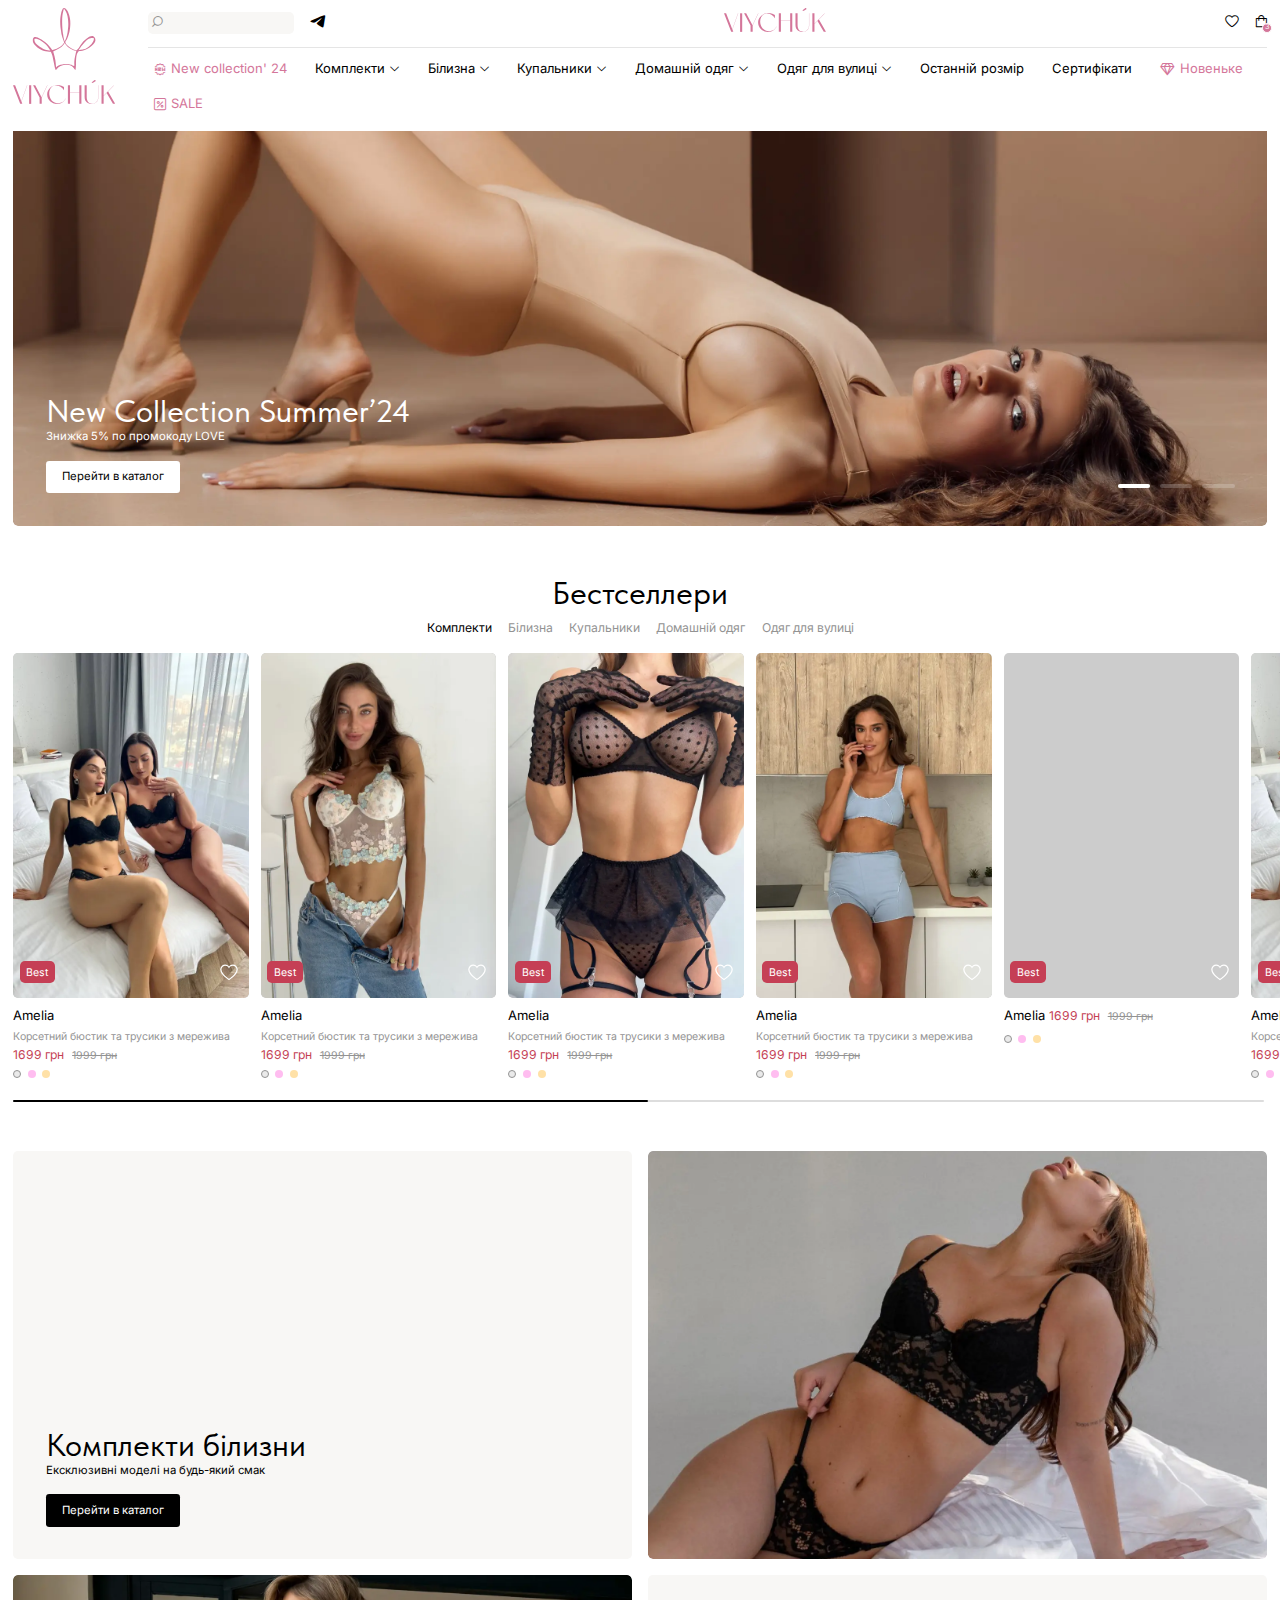
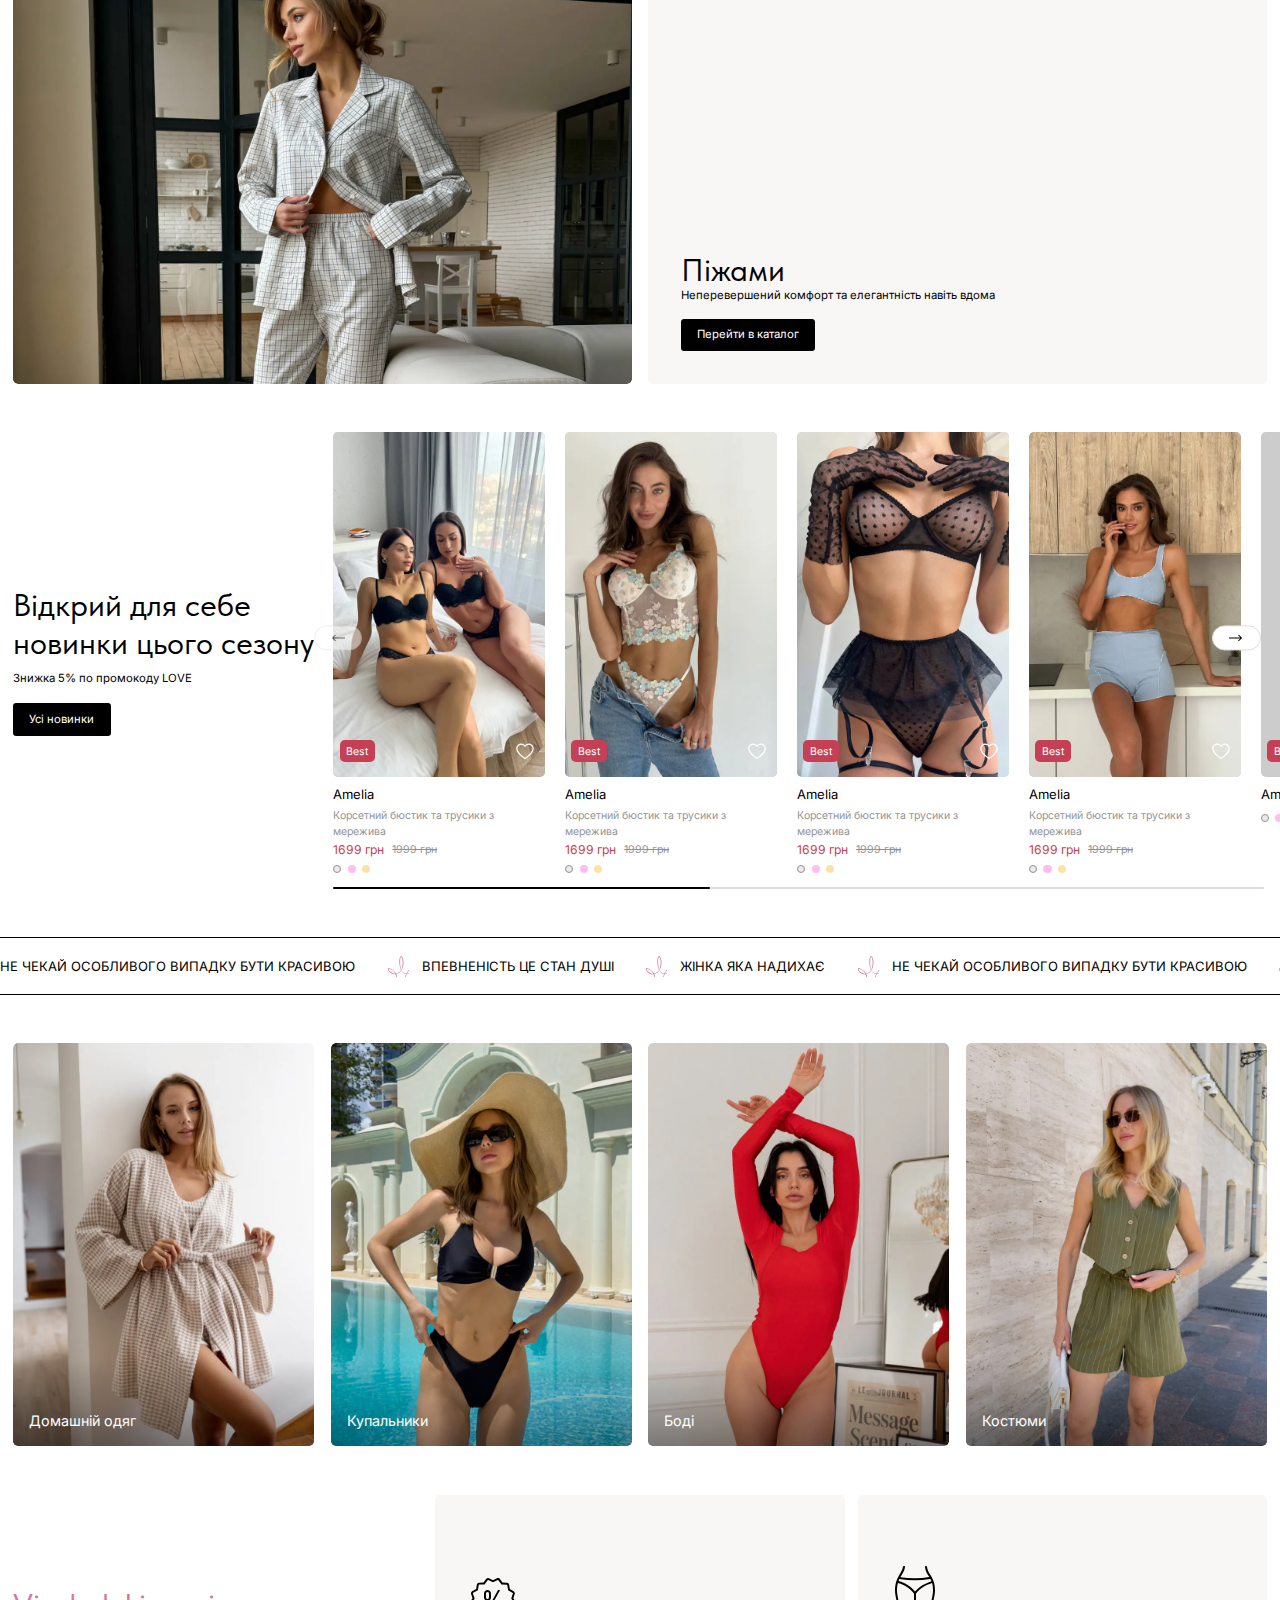
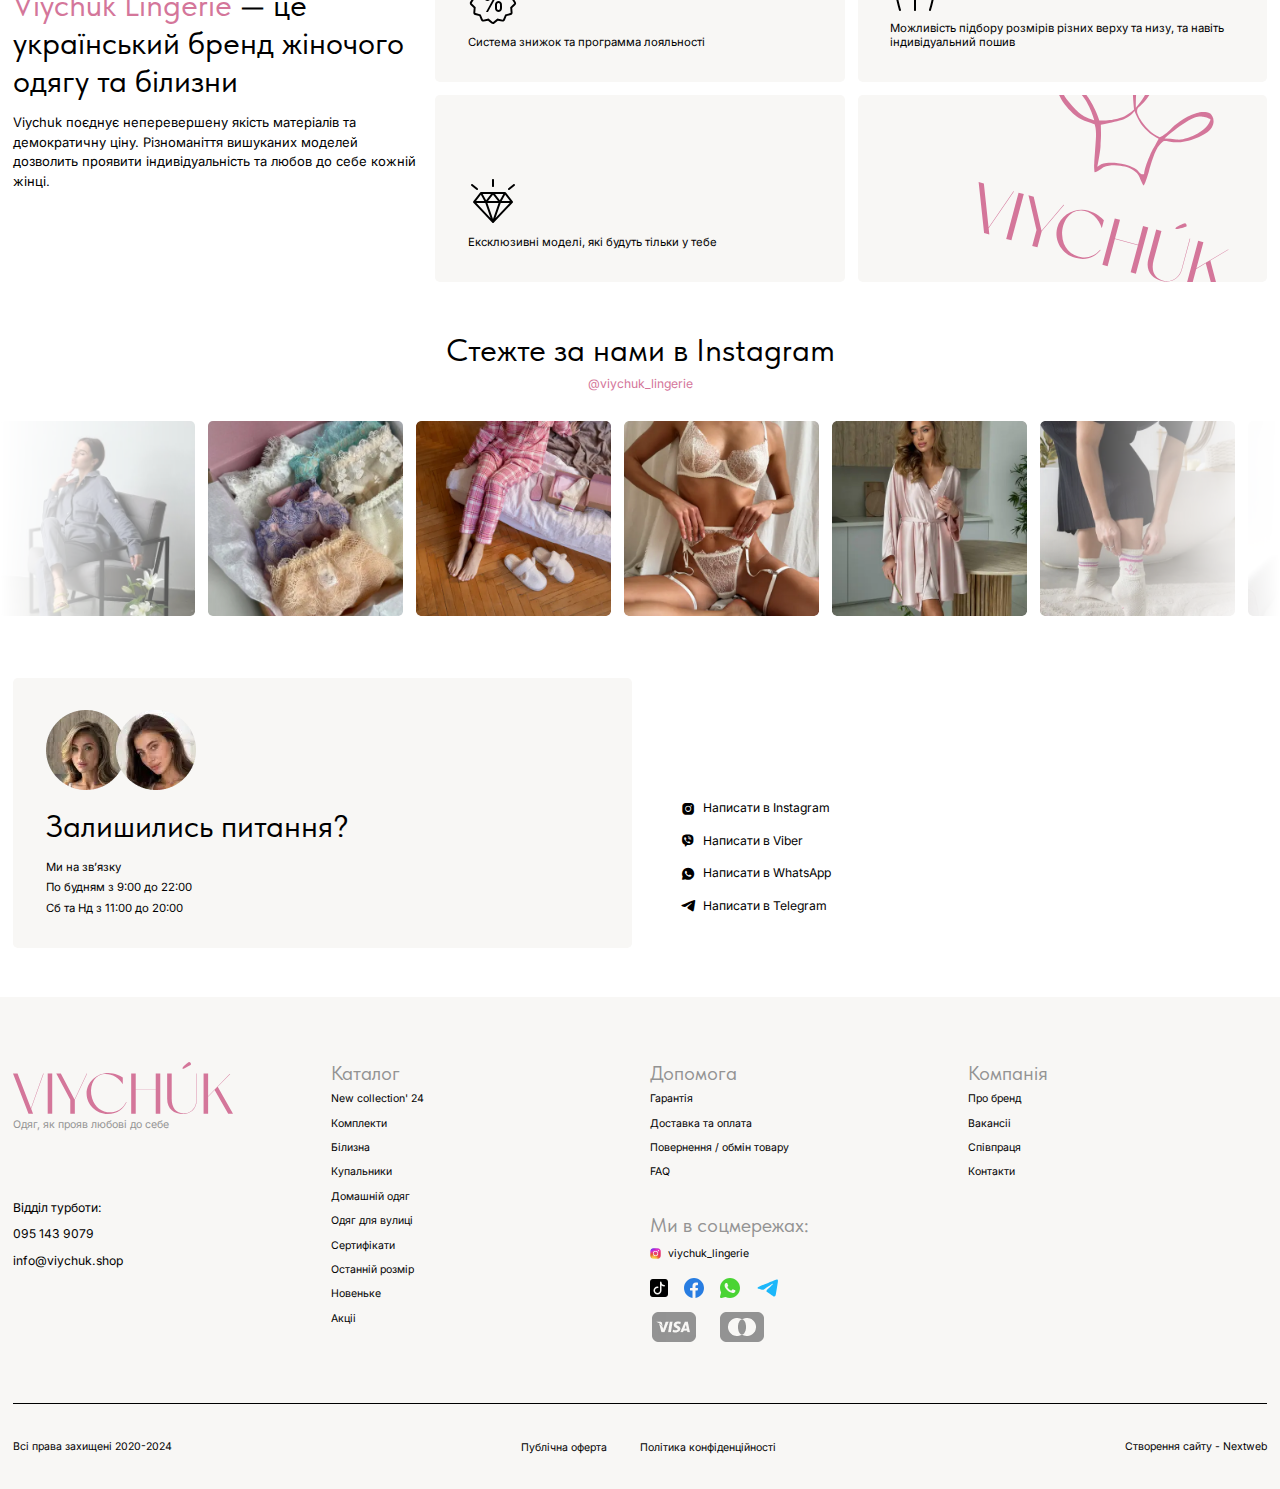
==== commit 1371d724: "Add files via upload" ====
--- a/index.html
+++ b/index.html
@@ -10,11 +10,13 @@
 			opacity: 0;
 		}
 	</style>
-	<link rel="stylesheet" href="css/style.min.css?_v=20240729115602">
+	<link href="https://unpkg.com/aos@2.3.1/dist/aos.css?_v=20240729190609" rel="stylesheet">
+
+	<link rel="stylesheet" href="css/style.min.css?_v=20240729190609">
 	<link rel="shortcut icon" href="favicon.ico">
 	<!-- <meta name="robots" content="noindex, nofollow"> -->
 	<meta name="viewport" content="width=device-width, initial-scale=1.0">
-	<script src="https://cdn.tailwindcss.com?_v=20240729115602"></script>
+	<script src="https://cdn.tailwindcss.com?_v=20240729190609"></script>
 </head>
 
 <body>
@@ -1637,6 +1639,19 @@
 									Ексклюзивні моделі на будь-який смак
 								</p>
 								<a href="#" class="button button-md button-black">Перейти в каталог</a>
+								<div class="categories-row__content-icon">
+									<svg xmlns="http://www.w3.org/2000/svg" width="321" height="350" viewBox="0 0 321 350" fill="none">
+										<path d="M45.3047 215.147L44.6257 214.965L12.7628 261.256L6.70196 204.804L-0.000615707 203.008L7.02101 268.432L13.7236 270.228L12.875 262.194L45.3047 215.147Z" fill="#D4769A" />
+										<path d="M51.2188 216.732L35.3331 276.018L42.0357 277.814L57.9213 218.528L51.2188 216.732Z" fill="#D4769A" />
+										<path d="M109.524 232.355L108.845 232.173L80.6007 265.635L70.5813 221.92L63.8787 220.124L74.1865 264.461L68.6946 284.957L75.3972 286.753L80.8891 266.257L109.524 232.355Z" fill="#D4769A" />
+										<path d="M155.794 289.958C149.175 297.353 141.241 300.492 133.372 299.655C117.85 297.856 107.613 286.852 107.048 270.634C106.546 254.523 116.39 238.824 131.653 239.555C143.51 240.1 154.388 249.731 157.846 262.278L160.546 252.199C158.716 249.53 150.184 242.342 140.852 239.842C124.138 235.363 105.235 244.822 100.742 261.591C96.2713 278.276 107.148 295.714 123.947 300.215C138.964 304.239 149.174 298.715 156.297 290.457L155.794 289.958Z" fill="#D4769A" />
+										<path d="M210.732 259.473L204.332 283.357L174.807 275.446L181.207 251.562L174.504 249.766L158.618 309.052L165.321 310.848L174.648 276.039L204.173 283.95L194.846 318.759L201.549 320.555L217.434 261.269L210.732 259.473Z" fill="#D4769A" />
+										<path d="M270.628 275.523L260.098 314.821C257.534 324.391 248.742 331.748 238.08 329.799C225.505 327.519 220.563 317.117 224.307 303.142L234.315 265.793L227.613 263.997L217.605 301.346C213.474 316.761 222.219 326.547 234.861 329.935C246.823 333.14 257.514 326.837 260.692 314.98L271.221 275.682L270.628 275.523Z" fill="#D4769A" />
+										<path d="M301.811 347.42L308.938 349.33L296.968 303.731L320.57 289.63L319.636 289.38L279.123 313.655L288.087 280.201L281.385 278.405L265.499 337.691L272.202 339.487L278.896 314.502L291.138 307.161L301.811 347.42Z" fill="#D4769A" />
+										<path d="M264.071 255.785C264.071 255.785 251.244 260.303 252.287 263.026C252.828 264.437 265.911 260.385 265.911 260.385C266.305 260.144 266.935 259.245 266.299 257.578C265.662 255.91 264.548 255.687 264.071 255.785Z" fill="#D4769A" />
+										<path fill-rule="evenodd" clip-rule="evenodd" d="M227.625 0.33093C230.252 0.95979 235.914 5.26888 237.545 17.4761C239.475 31.9098 237.722 42.0418 237.128 45.4711C237.094 45.6672 237.064 45.8415 237.039 45.9933C236.568 48.7999 230.835 78.7473 211.936 100.673C210.582 102.081 207.399 105.296 205.499 106.896C203.125 108.896 202.312 112.219 203.765 115.787C204.926 118.642 206.109 120.852 206.556 121.601C212.601 131.73 221.574 141.18 232.051 145.795C234.018 144.928 239.389 141.807 245.134 136.251C252.314 129.306 261.393 120.554 279.68 114.608C283.036 113.417 291.171 111.891 296.863 115.314C299.728 117.72 303.716 124.677 298.839 133.073C292.222 144.462 263.808 153.636 249.689 152.039C240.945 151.05 238.593 150.177 236.902 150.882C235.612 151.421 234.708 152.877 231.643 155.902C226.124 161.348 220.6 180.553 218.046 190.085L217.946 190.407C216.547 194.961 213.494 204.895 211.582 207.546C210.66 206.938 208.632 203.121 206.244 196.948C203.174 189.012 193.335 184.691 187.501 183.232C181.666 181.773 169.941 179.625 159.958 184.112C158.465 185.144 155.247 187.359 154.319 187.969C154.157 188.075 153.981 188.197 153.791 188.328C152.628 189.13 150.944 190.293 148.603 190.671C148.274 188.094 147.74 182.294 148.116 179.819C148.305 175.65 148.742 169.78 149.19 163.774C149.809 155.466 150.447 146.899 150.476 142.212C150.518 135.306 149.588 132.108 148.974 129.998C148.854 129.583 148.745 129.21 148.659 128.86C144.007 127.488 133.363 123.923 128.01 120.634C121.32 116.523 109.735 104.668 105.537 96.2877C105.223 95.6605 104.916 95.0561 104.619 94.4705C100.937 87.2219 98.6882 82.7955 102.362 73.7455C105.98 64.8306 112.731 68.3727 115.113 69.6227C115.345 69.7442 115.535 69.8439 115.677 69.9086C117.281 70.6372 130.852 78.9861 143.712 99.7842C146.081 103.731 151.587 114.159 154.664 124.301C159.188 124.374 169.577 124.197 174.664 122.682C175.805 122.343 176.913 122.081 178.038 121.815C183.186 120.596 188.686 119.295 199.236 110.106C198.162 101.83 196.93 83.7883 198.156 77.2771C198.465 75.6323 198.713 73.3416 199.019 70.5068C200.311 58.5551 202.646 36.946 215.074 13.4676C217.27 8.76428 222.987 -0.405261 227.625 0.33093ZM227.131 3.04166C229.358 6.85131 233.489 17.6602 232.198 30.4173C230.585 46.3635 228.047 57.7043 223.235 69.4877C222.792 70.5725 222.355 71.6575 221.918 72.7441C217.607 83.4582 213.214 94.3742 201.476 107.827C201.451 102.26 201.554 90.4784 202.171 87.8821C202.408 86.8798 202.566 85.3769 202.795 83.1993C203.421 77.2453 204.576 66.244 209.349 46.6176C213.516 29.488 218.227 18.2819 221.697 12.7132C223.224 9.74847 226.448 3.66332 227.131 3.04166ZM107.903 74.2298C109.121 74.039 112.387 73.8459 116.582 76.2959C121.825 79.3578 127.547 84.8846 134.89 95.0993C142.233 105.313 145.861 115.818 148.195 123.934C145.118 123.21 137.895 120.784 133.164 117.522C127.788 113.816 125.888 112.283 117.13 102.208C106.808 90.3333 103.742 81.5059 107.903 74.2298ZM287.588 119.338C291.972 119.624 296.39 121.968 297.337 122.877C295.156 129.055 290.731 136.228 275.693 143.426C272.972 144.728 261.383 149.426 254.966 148.718C254.364 148.651 253.755 148.582 253.139 148.513L253.131 148.512L253.12 148.511C248.519 147.992 243.553 147.432 238.32 147.422C244.4 141.561 254.859 133.14 265.536 126.494C278.094 118.675 282.062 118.953 286.86 119.288L286.863 119.288C286.977 119.296 287.091 119.304 287.207 119.312C287.333 119.32 287.46 119.329 287.588 119.338ZM167.324 127.3C176.388 125.437 186.095 123.442 190.339 120.315C192.611 119.023 197.678 115.561 199.769 112.047C201.433 116.45 206.02 126.659 211.054 132.279C217.347 139.303 220.615 142.404 230.709 147.442C228.8 151.105 224.816 158.659 224.157 159.581C223.498 160.502 220.99 165.799 219.819 168.332C217.49 173.311 212.661 185.163 211.985 192.744C211.262 193.149 209.416 193.673 207.817 192.526C206.627 191.673 205.676 190.443 204.897 189.435C204.366 188.749 203.914 188.165 203.523 187.876C202.558 187.162 196.761 183.018 187.755 180.64C178.751 178.262 169.555 178.039 163.752 178.759C157.949 179.479 155.714 181.023 152.125 183.513C153.545 176.265 156.37 160.605 156.3 155.951C156.271 154.043 156.375 152.648 156.501 150.948C156.759 147.469 157.113 142.716 156.615 129.672C159.76 128.855 163.485 128.089 167.324 127.3Z" fill="#D4769A" />
+									</svg>
+								</div>
 							</div>
 							<div class="categories-row__image">
 								<img src="img/categories/image.webp" alt="Image">
@@ -1656,6 +1671,19 @@
 									Неперевершений комфорт та елегантність навіть вдома
 								</p>
 								<a href="#" class="button button-md button-black">Перейти в каталог</a>
+								<div class="categories-row__content-icon reversed">
+									<svg xmlns="http://www.w3.org/2000/svg" width="342" height="344" viewBox="0 0 342 344" fill="none">
+										<path d="M46.223 277.905L45.5439 278.087L41.0951 334.107L7.62019 288.249L0.917608 290.044L39.7105 343.192L46.4131 341.396L41.6612 334.863L46.223 277.905Z" fill="#D4769A" />
+										<path d="M52.137 276.32L68.0226 335.606L74.7252 333.81L58.8396 274.524L52.137 276.32Z" fill="#D4769A" />
+										<path d="M110.442 260.697L109.763 260.879L102.034 303.981L71.4995 271.132L64.7969 272.928L95.8922 306.171L101.384 326.667L108.087 324.871L102.595 304.375L110.442 260.697Z" fill="#D4769A" />
+										<path d="M179.315 287.449C177.28 297.162 171.978 303.848 164.745 307.057C150.404 313.26 136.036 308.849 127.438 295.086C118.948 281.384 119.623 262.867 133.207 255.868C143.748 250.411 157.984 253.314 167.251 262.451L164.551 252.372C161.631 250.976 150.648 249.017 141.316 251.517C124.602 255.996 112.962 273.639 117.455 290.408C121.926 307.093 140.065 316.756 156.863 312.255C171.88 308.231 177.96 298.342 180 287.629L179.315 287.449Z" fill="#D4769A" />
+										<path d="M211.65 233.579L218.05 257.462L188.524 265.373L182.125 241.49L175.422 243.286L191.308 302.572L198.01 300.776L188.683 265.967L218.209 258.056L227.536 292.865L234.238 291.069L218.353 231.783L211.65 233.579Z" fill="#D4769A" />
+										<path d="M271.546 217.53L282.076 256.828C284.64 266.398 280.705 277.166 270.497 280.809C258.467 285.121 248.986 278.584 245.241 264.609L235.234 227.26L228.531 229.056L238.539 266.405C242.669 281.82 255.136 285.923 267.777 282.536C279.739 279.33 285.847 268.526 282.67 256.669L272.14 217.371L271.546 217.53Z" fill="#D4769A" />
+										<path d="M334.5 264.204L341.627 262.294L308.461 228.789L321.851 204.776L320.917 205.027L297.97 246.306L289.006 212.852L282.303 214.647L298.189 273.933L304.891 272.137L298.197 247.152L305.128 234.674L334.5 264.204Z" fill="#D4769A" />
+										<path d="M255.998 203.715C255.998 203.715 247.149 214.042 249.414 215.878C250.588 216.829 259.892 206.779 259.892 206.779C260.114 206.373 260.209 205.28 258.825 204.154C257.439 203.028 256.363 203.392 255.998 203.715Z" fill="#D4769A" />
+										<path fill-rule="evenodd" clip-rule="evenodd" d="M96.7085 0.70843C99.2986 -0.060837 106.356 0.840022 113.873 10.5962C122.76 22.1316 126.308 31.7827 127.509 35.0493C127.577 35.2362 127.638 35.4021 127.692 35.5463C128.688 38.2119 138.697 67.0138 133.293 95.4514C132.824 97.3482 131.675 101.724 130.83 104.059C129.774 106.979 130.732 110.263 133.773 112.626C136.206 114.518 138.336 115.841 139.098 116.266C149.397 122.016 161.893 125.713 173.274 124.471C174.544 122.737 177.635 117.348 179.832 109.664C182.577 100.06 186.064 87.9403 198.928 73.6474C201.239 70.9382 207.521 65.5489 214.162 65.6677C217.846 66.3188 224.779 70.3497 224.753 80.0592C224.717 93.2308 204.697 115.383 191.671 121.059C183.604 124.575 181.131 124.995 180.019 126.451C179.171 127.562 179.116 129.276 177.974 133.428C175.917 140.904 180.736 160.298 183.29 169.83L183.365 170.159C184.43 174.802 186.753 184.932 186.423 188.183C185.321 188.118 181.655 185.826 176.5 181.674C169.874 176.337 159.192 177.514 153.411 179.167C147.628 180.822 136.4 184.824 129.998 193.701C129.221 195.341 127.541 198.868 127.043 199.861C126.956 200.034 126.864 200.227 126.765 200.435C126.159 201.712 125.282 203.561 123.444 205.058C121.87 202.991 118.507 198.236 117.595 195.904C115.675 192.199 113.119 186.897 110.504 181.471C106.886 173.968 103.154 166.229 100.836 162.155C97.4201 156.154 95.0154 153.849 93.429 152.329C93.1172 152.03 92.8364 151.761 92.5866 151.5C87.8715 152.639 76.8715 154.873 70.5912 154.701C62.7414 154.486 46.7817 150.011 38.9558 144.853C38.3706 144.467 37.8021 144.097 37.2518 143.739C30.4392 139.302 26.2785 136.593 24.9346 126.919C23.6105 117.389 31.2285 117.081 33.9164 116.973C34.178 116.962 34.3928 116.953 34.548 116.938C36.3009 116.767 52.2288 117.212 73.7643 128.794C77.7892 131.027 87.7716 137.305 95.5075 144.55C99.462 142.351 108.371 137.004 112.019 133.148C112.837 132.284 113.666 131.503 114.507 130.71C118.356 127.081 122.469 123.204 127.011 109.971C121.942 103.341 111.855 88.332 109.661 82.0803C109.106 80.501 108.175 78.3935 107.024 75.7852C102.166 64.7892 93.3837 44.9074 92.4072 18.3607C91.9575 13.1894 92.3241 2.3897 96.7085 0.70843ZM97.6362 3.30291C101.469 5.48886 110.452 12.784 115.713 24.4771C122.288 39.0938 125.761 50.1839 127.485 62.7949C127.644 63.956 127.808 65.1141 127.973 66.2735C129.596 77.7078 131.25 89.3577 127.811 106.877C125.006 102.069 119.204 91.8139 118.441 89.2568C118.145 88.2701 117.53 86.8896 116.64 84.8891C114.204 79.4203 109.704 69.3152 104.025 49.9316C99.0687 33.0134 97.5451 20.9534 97.7664 14.3955C97.6063 11.0645 97.3559 4.18256 97.6362 3.30291ZM29.9756 124.568C30.9356 123.793 33.6672 121.993 38.5247 122.018C44.5963 122.048 52.3157 123.973 63.7822 129.148C75.2484 134.322 83.6423 141.605 89.7216 147.466C86.6948 148.378 79.2269 149.889 73.4984 149.43C66.9896 148.908 64.5775 148.53 51.9559 144.184C37.0791 139.061 30.0105 132.949 29.9756 124.568ZM208.141 73.7897C212.081 71.8462 217.08 71.6663 218.354 71.9798C219.554 78.4211 219.309 86.8451 209.885 100.598C208.179 103.087 200.492 112.949 194.58 115.544C194.025 115.788 193.463 116.033 192.896 116.281L192.888 116.284L192.878 116.289C188.634 118.14 184.054 120.138 179.517 122.746C181.851 114.63 186.699 102.108 192.622 91.0126C199.588 77.963 203.163 76.2192 207.486 74.1107L207.489 74.109C207.592 74.0588 207.695 74.0091 207.798 73.9577C207.912 73.9021 208.026 73.8465 208.141 73.7897ZM107.971 140.818C114.889 134.672 122.298 128.09 124.41 123.261C125.732 121.006 128.389 115.474 128.443 111.385C132.086 114.366 141.162 120.914 148.332 123.264C157.294 126.201 161.675 127.252 172.935 126.569C173.113 130.695 173.44 139.229 173.33 140.357C173.22 141.484 173.697 147.325 173.949 150.105C174.421 155.581 176.165 168.259 179.37 175.163C178.947 175.875 177.611 177.252 175.652 177.058C174.195 176.914 172.756 176.325 171.578 175.841C170.775 175.513 170.092 175.232 169.608 175.178C168.415 175.042 161.323 174.352 152.335 176.796C143.348 179.239 135.272 183.643 130.607 187.168C125.941 190.693 124.778 193.148 122.915 197.099C120.521 190.112 115.137 175.137 112.749 171.142C111.77 169.504 111.162 168.244 110.422 166.709C108.906 163.567 106.836 159.274 99.883 148.226C102.198 145.946 105.041 143.42 107.971 140.818Z" fill="#D4769A" />
+									</svg>
+								</div>
 							</div>
 						</div>
 					</div>
@@ -3081,7 +3109,7 @@
 							</li>
 						</ul>
 					</div>
-					<div class="flex flex-col justify-between gap-5 flex-1">
+					<div class="flex flex-col justify-between gap-3 flex-1">
 						<div class="offcanvas-action__list cart-list">
 							<div class="cart-list__line line-product">
 								<div class="line-product__body">
@@ -3105,7 +3133,7 @@
 										</ul>
 
 										<div class="line-product__price">
-											<div class="flex items-center md:!gap-5 gap-2 flex-wrap sm:!flex-row flex-col">
+											<div class="flex sm:items-center md:!gap-5 gap-2 flex-wrap sm:!flex-row flex-col">
 												<div data-quantity="" class="quantity">
 													<button data-quantity-minus="" type="button" class="quantity__button quantity__button--minus"></button>
 													<div class="quantity__input">
@@ -3154,7 +3182,7 @@
 										</ul>
 
 										<div class="line-product__price">
-											<div class="flex items-center md:!gap-5 gap-2 flex-wrap sm:!flex-row flex-col">
+											<div class="flex sm:items-center md:!gap-5 gap-2 flex-wrap sm:!flex-row flex-col">
 												<div data-quantity="" class="quantity">
 													<button data-quantity-minus="" type="button" class="quantity__button quantity__button--minus"></button>
 													<div class="quantity__input">
@@ -3200,7 +3228,7 @@
 										</ul>
 
 										<div class="line-product__price">
-											<div class="flex items-center md:!gap-5 gap-2 flex-wrap sm:!flex-row flex-col">
+											<div class="flex sm:items-center md:!gap-5 gap-2 flex-wrap sm:!flex-row flex-col">
 												<div data-quantity="" class="quantity">
 													<button data-quantity-minus="" type="button" class="quantity__button quantity__button--minus"></button>
 													<div class="quantity__input">
@@ -3249,7 +3277,7 @@
 										</ul>
 
 										<div class="line-product__price">
-											<div class="flex items-center md:!gap-5 gap-2 flex-wrap sm:!flex-row flex-col">
+											<div class="flex sm:items-center md:!gap-5 gap-2 flex-wrap sm:!flex-row flex-col">
 												<div data-quantity="" class="quantity">
 													<button data-quantity-minus="" type="button" class="quantity__button quantity__button--minus"></button>
 													<div class="quantity__input">
@@ -3295,7 +3323,7 @@
 										</ul>
 
 										<div class="line-product__price">
-											<div class="flex items-center md:!gap-5 gap-2 flex-wrap sm:!flex-row flex-col">
+											<div class="flex sm:items-center md:!gap-5 gap-2 flex-wrap sm:!flex-row flex-col">
 												<div data-quantity="" class="quantity">
 													<button data-quantity-minus="" type="button" class="quantity__button quantity__button--minus"></button>
 													<div class="quantity__input">
@@ -3344,7 +3372,7 @@
 										</ul>
 
 										<div class="line-product__price">
-											<div class="flex items-center md:!gap-5 gap-2 flex-wrap sm:!flex-row flex-col">
+											<div class="flex sm:items-center md:!gap-5 gap-2 flex-wrap sm:!flex-row flex-col">
 												<div data-quantity="" class="quantity">
 													<button data-quantity-minus="" type="button" class="quantity__button quantity__button--minus"></button>
 													<div class="quantity__input">
@@ -3390,7 +3418,7 @@
 										</ul>
 
 										<div class="line-product__price">
-											<div class="flex items-center md:!gap-5 gap-2 flex-wrap sm:!flex-row flex-col">
+											<div class="flex sm:items-center md:!gap-5 gap-2 flex-wrap sm:!flex-row flex-col">
 												<div data-quantity="" class="quantity">
 													<button data-quantity-minus="" type="button" class="quantity__button quantity__button--minus"></button>
 													<div class="quantity__input">
@@ -3439,7 +3467,7 @@
 										</ul>
 
 										<div class="line-product__price">
-											<div class="flex items-center md:!gap-5 gap-2 flex-wrap sm:!flex-row flex-col">
+											<div class="flex sm:items-center md:!gap-5 gap-2 flex-wrap sm:!flex-row flex-col">
 												<div data-quantity="" class="quantity">
 													<button data-quantity-minus="" type="button" class="quantity__button quantity__button--minus"></button>
 													<div class="quantity__input">
@@ -3532,7 +3560,7 @@
 											</li>
 										</ul>
 										<div class="line-product__price flex items-center gap-2 justify-between flex-wrap">
-											<div class="flex items-center md:!gap-5 gap-2 flex-wrap sm:!flex-row flex-col">
+											<div class="flex sm:items-center md:!gap-5 gap-2 flex-wrap sm:!flex-row flex-col">
 
 												<div class="product-card__price price-box price-box-md">
 													<div class="price-new">
@@ -3568,7 +3596,7 @@
 											</li>
 										</ul>
 										<div class="line-product__price flex items-center gap-2 justify-between flex-wrap">
-											<div class="flex items-center md:!gap-5 gap-2 flex-wrap sm:!flex-row flex-col">
+											<div class="flex sm:items-center md:!gap-5 gap-2 flex-wrap sm:!flex-row flex-col">
 
 												<div class="product-card__price price-box price-box-md">
 													<div class="price-new">
@@ -3727,7 +3755,11 @@
 			</div>
 		</div>
 	</div>
-	<script src="js/app.min.js?_v=20240729115602"></script>
+	<script src="https://unpkg.com/aos@2.3.1/dist/aos.js?_v=20240729190609"></script>
+	<script src="js/app.min.js?_v=20240729190609"></script>
+	<script>
+
+	</script>
 </body>
 
 </html>--- a/css/style.min.css
+++ b/css/style.min.css
@@ -1 +1 @@
-@charset "UTF-8";@import url(https://fonts.googleapis.com/css?family=Inter:regular&display:swap;);@font-face{font-family:icons;font-display:swap;src:url(../fonts/icons.woff2) format("woff2");font-weight:400;font-style:normal}@font-face{font-family:TildaSans;font-display:swap;src:url(../fonts/TildaSans-VF.woff2) format("woff2");font-weight:400;font-style:normal}.menu-item--new-collection a::before,.menu-item--news a::before,.menu-item--sale a::before,.menu-item-has-children > a span.arrow::before,[class*=_icon-]::before{font-family:icons;font-style:normal;font-weight:400;font-variant:normal;text-transform:none;line-height:1;-webkit-font-smoothing:antialiased;-moz-osx-font-smoothing:grayscale}._icon-arrow-big-top:before{content:"\e910"}._icon-arrow-big-left:before{content:"\e911"}._icon-arrow-big-right:before{content:"\e912"}._icon-order:before{content:"\e90d"}._icon-exit:before{content:"\e90e"}._icon-cabinet:before{content:"\e90f"}._icon-tg:before{content:"\e909"}._icon-whatsapp:before{content:"\e90a"}._icon-viber:before{content:"\e90b"}._icon-inst:before{content:"\e90c"}._icon-favorite:before{content:"\e900"}._icon-search-gray:before{content:"\e901";color:#939393}._icon-percent:before{content:"\e902";color:#d4769a}._icon-menu-new:before{content:"\e903";color:#d4769a}._icon-cart:before{content:"\e904"}._icon-arrow-bottom:before{content:"\e905"}._icon-menu-new-collection:before{content:"\e906";color:#d4769a}._icon-user:before{content:"\e907"}._icon-phone:before{content:"\e908"}:root{--main-black:rgba(0, 0, 0, 1);--beige:rgba(248, 247, 245, 1);--dusty-pink:rgba(212, 118, 154, 1);--main-grey:rgba(147, 147, 147, 1);--white:rgba(255, 255, 255, 1);--red:rgba(197, 63, 85, 1)}*{padding:0;margin:0;border:0}*,*::after,*::before{box-sizing:border-box}*::after,*::before{display:inline-block}body,html{height:100%;min-width:360px}body{color:#000;line-height:1;font-family:Inter;font-size:1rem;-ms-text-size-adjust:100%;-moz-text-size-adjust:100%;-webkit-text-size-adjust:100%;-webkit-font-smoothing:antialiased;-moz-osx-font-smoothing:grayscale}button,input,textarea{font-family:Inter;font-size:inherit;line-height:inherit;color:inherit;background-color:transparent}input,textarea{width:100%}label{display:inline-block}button,option,select{cursor:pointer}a{display:inline-block;color:inherit;text-decoration:none}ul li{list-style:none}img{vertical-align:top}h1,h2,h3,h4,h5,h6{font-weight:inherit;font-size:inherit}*,::after,::before{box-sizing:border-box;border-width:0;border-style:solid;border-color:#e5e7eb}::after,::before{--tw-content:''}:host,html{line-height:1.5;-webkit-text-size-adjust:100%;-moz-tab-size:4;-o-tab-size:4;tab-size:4;font-family:ui-sans-serif,system-ui,sans-serif,"Apple Color Emoji","Segoe UI Emoji","Segoe UI Symbol","Noto Color Emoji";-webkit-font-feature-settings:normal;font-feature-settings:normal;font-variation-settings:normal;-webkit-tap-highlight-color:transparent}body{margin:0;line-height:inherit}hr{height:0;color:inherit;border-top-width:1px}abbr:where([title]){-webkit-text-decoration:underline dotted;text-decoration:underline dotted}h1,h2,h3,h4,h5,h6{font-size:inherit;font-weight:inherit}a{color:inherit;text-decoration:inherit}b,strong{font-weight:bolder}code,kbd,pre,samp{font-family:ui-monospace,SFMono-Regular,Menlo,Monaco,Consolas,"Liberation Mono","Courier New",monospace;-webkit-font-feature-settings:normal;font-feature-settings:normal;font-variation-settings:normal;font-size:1em}small{font-size:80%}sub,sup{font-size:75%;line-height:0;position:relative;vertical-align:baseline}sub{bottom:-.25em}sup{top:-.5em}table{text-indent:0;border-color:inherit;border-collapse:collapse}button,input,optgroup,select,textarea{font-family:inherit;-webkit-font-feature-settings:inherit;font-feature-settings:inherit;font-variation-settings:inherit;font-size:100%;font-weight:inherit;line-height:inherit;letter-spacing:inherit;color:inherit;margin:0;padding:0}button,select{text-transform:none}button,input:where([type='button']),input:where([type='reset']),input:where([type='submit']){-webkit-appearance:button;background-color:transparent;background-image:none}:-moz-focusring{outline:auto}:-moz-ui-invalid{box-shadow:none}progress{vertical-align:baseline}::-webkit-inner-spin-button,::-webkit-outer-spin-button{height:auto}[type='search']{-webkit-appearance:textfield;outline-offset:-2px}::-webkit-search-decoration{-webkit-appearance:none}::-webkit-file-upload-button{-webkit-appearance:button;font:inherit}summary{display:list-item}blockquote,dd,dl,figure,h1,h2,h3,h4,h5,h6,hr,p,pre{margin:0}fieldset{margin:0;padding:0}legend{padding:0}menu,ol,ul{list-style:none;margin:0;padding:0}dialog{padding:0}textarea{resize:vertical}input::-webkit-input-placeholder,textarea::-webkit-input-placeholder{opacity:1;color:#9ca3af}input:-ms-input-placeholder,textarea:-ms-input-placeholder{opacity:1;color:#9ca3af}input::-ms-input-placeholder,textarea::-ms-input-placeholder{opacity:1;color:#9ca3af}input::placeholder,textarea::placeholder{opacity:1;color:#9ca3af}[role="button"],button{cursor:pointer}:disabled{cursor:default}audio,canvas,embed,iframe,img,object,svg,video{display:block;vertical-align:middle}img,video{max-width:100%;height:auto}[hidden]{display:none}*,::after,::before{--tw-border-spacing-x:0;--tw-border-spacing-y:0;--tw-translate-x:0;--tw-translate-y:0;--tw-rotate:0;--tw-skew-x:0;--tw-skew-y:0;--tw-scale-x:1;--tw-scale-y:1;--tw-scroll-snap-strictness:proximity;--tw-ring-offset-width:0px;--tw-ring-offset-color:#fff;--tw-ring-color:rgb(59 130 246 / 0.5);--tw-ring-offset-shadow:0 0 #0000;--tw-ring-shadow:0 0 #0000;--tw-shadow:0 0 #0000;--tw-shadow-colored:0 0 #0000}::-ms-backdrop{--tw-border-spacing-x:0;--tw-border-spacing-y:0;--tw-translate-x:0;--tw-translate-y:0;--tw-rotate:0;--tw-skew-x:0;--tw-skew-y:0;--tw-scale-x:1;--tw-scale-y:1;--tw-scroll-snap-strictness:proximity;--tw-ring-offset-width:0px;--tw-ring-offset-color:#fff;--tw-ring-color:rgb(59 130 246 / 0.5);--tw-ring-offset-shadow:0 0 #0000;--tw-ring-shadow:0 0 #0000;--tw-shadow:0 0 #0000;--tw-shadow-colored:0 0 #0000}::backdrop{--tw-border-spacing-x:0;--tw-border-spacing-y:0;--tw-translate-x:0;--tw-translate-y:0;--tw-rotate:0;--tw-skew-x:0;--tw-skew-y:0;--tw-scale-x:1;--tw-scale-y:1;--tw-scroll-snap-strictness:proximity;--tw-ring-offset-width:0px;--tw-ring-offset-color:#fff;--tw-ring-color:rgb(59 130 246 / 0.5);--tw-ring-offset-shadow:0 0 #0000;--tw-ring-shadow:0 0 #0000;--tw-shadow:0 0 #0000;--tw-shadow-colored:0 0 #0000}.visible{visibility:visible}.static{position:static}.fixed{position:fixed}.absolute{position:absolute}.relative{position:relative}.mx-auto{margin-left:auto;margin-right:auto}.mb-2{margin-bottom:.5rem}.mb-3{margin-bottom:.75rem}.mb-4{margin-bottom:1rem}.mb-5{margin-bottom:1.25rem}.mt-3{margin-top:.75rem}.\!block{display:block!important}.block{display:block}.flex{display:flex}.inline-flex{display:inline-flex}.grid{display:grid}.\!hidden{display:none!important}.hidden{display:none}.size-1{width:.25rem;height:.25rem}.size-2{width:.5rem;height:.5rem}.size-3{width:.75rem;height:.75rem}.size-4{width:1rem;height:1rem}.size-5{width:1.25rem;height:1.25rem}.size-6{width:1.5rem;height:1.5rem}.w-full{width:100%}.max-w-\[37\.5rem\]{max-width:37.5rem}.max-w-\[43\.75rem\]{max-width:43.75rem}.flex-1{flex:1 1 0%}.transform{-webkit-transform:translate(var(--tw-translate-x),var(--tw-translate-y)) rotate(var(--tw-rotate)) skewX(var(--tw-skew-x)) skewY(var(--tw-skew-y)) scaleX(var(--tw-scale-x)) scaleY(var(--tw-scale-y));transform:translate(var(--tw-translate-x),var(--tw-translate-y)) rotate(var(--tw-rotate)) skewX(var(--tw-skew-x)) skewY(var(--tw-skew-y)) scaleX(var(--tw-scale-x)) scaleY(var(--tw-scale-y))}.resize{resize:both}.grid-cols-1{grid-template-columns:repeat(1,minmax(0,1fr))}.flex-col{flex-direction:column}.flex-wrap{flex-wrap:wrap}.items-center{align-items:center}.justify-between{justify-content:space-between}.gap-2{gap:.5rem}.gap-3{gap:.75rem}.gap-4{gap:1rem}.gap-x-4{-webkit-column-gap:1rem;-moz-column-gap:1rem;column-gap:1rem}.text-center{text-align:center}.text-white{--tw-text-opacity:1;color:rgb(255 255 255 / var(--tw-text-opacity))}.outline{outline-style:solid}.blur{--tw-blur:blur(8px);-webkit-filter:var(--tw-blur) var(--tw-brightness) var(--tw-contrast) var(--tw-grayscale) var(--tw-hue-rotate) var(--tw-invert) var(--tw-saturate) var(--tw-sepia) var(--tw-drop-shadow);filter:var(--tw-blur) var(--tw-brightness) var(--tw-contrast) var(--tw-grayscale) var(--tw-hue-rotate) var(--tw-invert) var(--tw-saturate) var(--tw-sepia) var(--tw-drop-shadow)}.filter{-webkit-filter:var(--tw-blur) var(--tw-brightness) var(--tw-contrast) var(--tw-grayscale) var(--tw-hue-rotate) var(--tw-invert) var(--tw-saturate) var(--tw-sepia) var(--tw-drop-shadow);filter:var(--tw-blur) var(--tw-brightness) var(--tw-contrast) var(--tw-grayscale) var(--tw-hue-rotate) var(--tw-invert) var(--tw-saturate) var(--tw-sepia) var(--tw-drop-shadow)}.transition{transition-property:color,background-color,border-color,text-decoration-color,fill,stroke,opacity,box-shadow,-webkit-transform,-webkit-filter,-webkit-backdrop-filter;transition-property:color,background-color,border-color,text-decoration-color,fill,stroke,opacity,box-shadow,transform,filter,backdrop-filter;transition-property:color,background-color,border-color,text-decoration-color,fill,stroke,opacity,box-shadow,transform,filter,backdrop-filter,-webkit-transform,-webkit-filter,-webkit-backdrop-filter;transition-timing-function:cubic-bezier(.4,0,.2,1);transition-duration:150ms}.loaded body{opacity:1}body::-webkit-scrollbar{height:2px;width:2px;border-radius:.375rem}body::-webkit-scrollbar-track{background:#ddd;border-radius:.375rem}body::-webkit-scrollbar-thumb{background:#000}.lock body{overflow:hidden;touch-action:none;-ms-scroll-chaining:none;overscroll-behavior:none}body::after{content:"";position:fixed;inset:0;z-index:20;background-color:rgba(0,0,0,.6);opacity:0;pointer-events:none;transition:all .5s ease-in-out 20ms}.search-full-show body::after{opacity:1;pointer-events:auto}.wrapper{min-height:100%;display:flex;flex-direction:column;overflow:hidden}@supports (overflow:clip){.wrapper{overflow:clip}}.wrapper > main{flex:1 1 auto}.wrapper > *{min-width:0}[class*=__container]{max-width:105rem;margin:0 auto;padding:0 1rem}[class*=__container-max]{padding:0!important;max-width:120rem!important}input[type=email],input[type=tel],input[type=text],textarea{-webkit-appearance:none;appearance:none}.input{width:100%;display:block;caret-color:inherit;border:1px solid rgba(0,0,0,.1);border-radius:.25rem;min-height:3rem;padding:.375rem 1.25rem;outline:0;font-size:.875rem;background-color:#fff}.input:focus{border-color:var(--dusty-pink)}.input::-webkit-input-placeholder{color:var(--main-black)}.input:-ms-input-placeholder{color:var(--main-black)}.input::-ms-input-placeholder{color:var(--main-black)}.input::placeholder{color:var(--main-black)}.input[placeholder]:not([data-placeholder-nohiden])::-webkit-input-placeholder{-webkit-transition:opacity .3s;transition:opacity .3s}.input[placeholder]:not([data-placeholder-nohiden]):-ms-input-placeholder{-ms-transition:opacity .3s;transition:opacity .3s}.input[placeholder]:not([data-placeholder-nohiden])::-ms-input-placeholder{-ms-transition:opacity .3s;transition:opacity .3s}.input[placeholder]:not([data-placeholder-nohiden])::placeholder{transition:opacity .3s}.input[placeholder]:not([data-placeholder-nohiden]):focus::-webkit-input-placeholder{opacity:0}.input[placeholder]:not([data-placeholder-nohiden]):focus:-ms-input-placeholder{opacity:0}.input[placeholder]:not([data-placeholder-nohiden]):focus::-ms-input-placeholder{opacity:0}.input[placeholder]:not([data-placeholder-nohiden]):focus::placeholder{opacity:0}textarea.input{resize:none;min-height:5rem}.checkbox{position:relative}.checkbox:not(.checkbox-size) .checkbox:not(:last-child){margin-bottom:em(5)}.checkbox:not(.checkbox-size) .checkbox__input{position:absolute;width:0;height:0;opacity:0}.checkbox:not(.checkbox-size) .checkbox__input:focus-visible + .checkbox__label:before{box-shadow:0 0 5px #000}.checkbox:not(.checkbox-size) .checkbox__input:checked + .checkbox__label:before{background:#000}.checkbox:not(.checkbox-size) .checkbox__label{cursor:pointer;display:inline-flex;position:relative;gap:10px}.checkbox:not(.checkbox-size) .checkbox__label:before{content:"";align-self:flex-start;flex:0 0 1.25rem;width:1.25rem;height:1.25rem;border:1px solid #000;border-radius:.25rem}.checkbox:not(.checkbox-size) .checkbox__label::after{content:"";flex:0 0 1.25rem;width:1.25rem;height:1.25rem;position:absolute;left:0;top:0;background:url(../img/icons/checkbox.svg) center no-repeat}.checkbox:not(.checkbox-size) .checkbox__text{align-self:center;color:#000;font-size:.9375rem;font-weight:400;line-height:1.125rem;-webkit-user-select:none;-ms-user-select:none;user-select:none;display:inline-flex;align-items:center;justify-content:center}.checkbox:not(.checkbox-size) .checkbox__text .color{width:1.25rem;height:1.25rem;border-radius:50%;flex:0 0 1.25rem;display:inline-block;margin-right:.625rem}.options-size{max-width:28.75rem;display:flex;align-items:center;gap:.375rem}.options-size .checkbox{flex:1 1;min-width:3.625rem}.checkbox{position:relative}.checkbox.checkbox-size .checkbox:not(:last-child){margin-bottom:em(5)}.checkbox.checkbox-size .checkbox__input{position:absolute;width:0;height:0;opacity:0}.checkbox.checkbox-size .checkbox__input:focus-visible + .checkbox__label:before{box-shadow:0 0 5px #000}.checkbox.checkbox-size .checkbox__input:checked + .checkbox__label{background-color:#000;color:#fff}.checkbox.checkbox-size .checkbox__input:checked + .checkbox__label .checkbox__text{color:#fff}.checkbox.checkbox-size .checkbox__input:checked + .checkbox__label .checkbox-size__more{color:#fff}.checkbox.checkbox-size .checkbox__label{cursor:pointer;display:inline-flex;position:relative;flex-direction:column;align-items:center;gap:10px;width:100%;border-radius:.25rem;background-color:#fff;border:1px solid rgba(0,0,0,.1);padding:.375rem;transition:all .3s}.checkbox.checkbox-size .checkbox__label:hover{border-color:#000}.checkbox.checkbox-size .checkbox__label .checkbox-size__more{font-size:.75rem;line-height:1;color:var(--main-grey)}.checkbox.checkbox-size .checkbox__text{align-self:center;color:#000;font-size:.9375rem;font-weight:400;line-height:1.125rem;-webkit-user-select:none;-ms-user-select:none;user-select:none;display:inline-flex;align-items:center;justify-content:center}.options-size-radio{display:flex;align-items:center;justify-content:space-between;gap:6px}.options-size-radio .options__item{flex:1 1}.options-size-radio .options__input{width:0;height:0;opacity:0;position:absolute}.options-size-radio .options__input:checked + .options__label{border-color:var(--main-black);color:var(--main-black)}.options-size-radio .options__label{display:inline-flex;align-items:center;justify-content:center;cursor:pointer;min-height:50px;flex:1 1;border-radius:4px;border:.0625rem solid rgba(0,0,0,.1);font-size:.75rem;color:var(--main-grey);flex-direction:column;text-align:center;width:100%}.options-size-radio .options__label .options__text{font-size:.875rem;color:var(--main-black);display:block}.options-size-radio .options__text-more{font-size:.75rem;max-width:2.5rem;color:var(--main-black)}.options-type-2{display:flex;justify-content:space-between;gap:.75rem;flex-direction:column}.options-type-2 .options__item{flex:1 1}.options-type-2 .options__input{width:0;height:0;opacity:0;position:absolute}.options-type-2 .options__input:checked + .options__label{color:var(--main-black)}.options-type-2 .options__input:checked + .options__label .options-content{display:flex;margin-top:.75rem}.options-type-2 .options__input:checked + .options__label .options__label-wrap::before{opacity:1}.options-type-2 .options__input:checked + .options__label .options__text{color:var(--main-black)}.options-type-2 .options__input:checked + .options__label .options__text img{opacity:1}.options-type-2 .options__label{width:100%}.options-type-2 .options__label .options-content{display:flex;flex-direction:column;gap:.5rem;display:none}.options-type-2 .options__label-wrap{display:inline-flex;align-items:center;padding:.625rem 1.25rem;cursor:pointer;min-height:3rem;flex:1 1;border-radius:4px;font-size:.875rem;background-color:#fff;width:100%;color:var(--main-black)}.options-type-2 .options__label-wrap::before{content:"";width:1.5rem;height:1.5rem;flex:0 0 1.5rem;opacity:.2;transition:all .3s;margin-right:1rem;background:url(../img/icons/checked-opt.svg) center no-repeat}.options-type-2 .options__label:hover{color:var(--main-black)}.options-type-2 .options__label:hover::before{opacity:.5}.options-type-2 .options__label:hover .options__text{color:var(--main-black)}.options-type-2 .options__label:hover .options__text img{opacity:.5}.options-type-2 .options__label .options__text{font-size:.875rem;color:var(--main-grey);display:flex;align-items:center;justify-content:space-between;gap:1rem;width:100%;transition:color .3s}.options-type-2 .options__label .options__text span img{opacity:.2;transition:all .3s}.options-type-2 .options__text-more{font-size:.75rem;max-width:2.5rem;color:var(--main-black)}select option[selected]{display:none}._select-pseudo-label::before{content:attr(data-pseudo-label);display:inline-block;font-size:.9375rem}.select_form._select-open .select__value::after{-webkit-transform:rotate(-180deg);transform:rotate(-180deg)}.select_form .select{min-width:0;position:relative}.select_form .select__scroll{overflow-y:auto;overflow-x:hidden;max-height:12.5rem}.select_form .select__body{position:relative}.select_form .select__title{color:inherit;text-align:left;border:1px solid rgba(0,0,0,.1);background-color:#fff;cursor:pointer;width:100%;border-radius:.375rem}.select_form .select__value{display:flex;min-width:0;align-items:center;padding:0 1.25rem;gap:.625rem}.select_form .select__value > *{flex:1 1 auto}.select_form .select__value:after{content:"";align-self:center;flex:0 0 .875rem;width:.875rem;height:.625rem;transition:all .3s ease 0s;display:flex;justify-content:center;align-items:center;background:url(../img/icons/select.svg) center no-repeat}.select_form .select__content{flex:1 1 auto;overflow:hidden;text-overflow:ellipsis;white-space:nowrap;width:100%;background-color:transparent;height:100%;min-height:3rem;outline:0;font-size:.875rem;display:flex;align-items:center;color:#000}.select_form .select__text{flex:1 1 auto;overflow:hidden;text-overflow:ellipsis;white-space:nowrap}.select_form .select__input{width:100%;background-color:transparent;height:100%;min-height:3rem;outline:0;font-size:.875rem}.select_form .select__input::-webkit-input-placeholder{color:#000}.select_form .select__input:-ms-input-placeholder{color:#000}.select_form .select__input::-ms-input-placeholder{color:#000}.select_form .select__input::placeholder{color:#000}.select_form .select__options{color:#000;position:absolute;top:calc(100% - .0625rem);border-radius:0 0 4px 4px;min-width:100%;left:0;z-index:2;background-color:#fff;border:1px solid #d9d9d9;border-top:0;padding:10px 0 5px 0;font-size:.875rem}.select_form .select__option{width:100%;text-align:left;cursor:pointer;padding:5px 15px;color:inherit}.select_form .select__option:first-child{display:none}.select_form .select__option._select-selected{background-color:#eee}.select_form .select__row{display:inline-flex;align-items:center}.select_form .select--show-top .select__options{top:auto;bottom:calc(100% - .0625rem);border:1px solid #d9d9d9;border-bottom:0;border-radius:4px 4px 0 0;padding:5px 0 10px 0}.select_sort._select-open .select__value::after{-webkit-transform:rotate(-180deg);transform:rotate(-180deg)}.select_sort .select{min-width:0;position:relative}.select_sort .select__scroll{overflow-y:auto;overflow-x:hidden;max-height:12.5rem}.select_sort .select__body{position:relative}.select_sort .select__title{color:inherit;background-color:var(--beige);color:var(--main-black);transition:background .3s;cursor:pointer;width:100%;border-radius:.375rem}.select_sort .select__title:active{background-color:#e3dfd7}.select_sort .select__value{display:flex;min-width:0;align-items:center;gap:.375rem}.select_sort .select__value > *{flex:1 1 auto}.select_sort .select__value:after{content:"";align-self:center;flex:0 0 .875rem;width:.875rem;height:.625rem;transition:all .3s ease 0s;display:flex;justify-content:center;align-items:center;background:url(../img/icons/select.svg) center no-repeat}.select_sort .select__content{flex:1 1 auto;overflow:hidden;text-overflow:ellipsis;white-space:nowrap;font-size:.9375rem}.select_sort .select__text{flex:1 1 auto;overflow:hidden;text-overflow:ellipsis;white-space:nowrap}.select_sort .select__input{width:100%;background-color:transparent;height:100%;min-height:3rem;outline:0}.select_sort .select__input::-webkit-input-placeholder{color:#000}.select_sort .select__input:-ms-input-placeholder{color:#000}.select_sort .select__input::-ms-input-placeholder{color:#000}.select_sort .select__input::placeholder{color:#000}.select_sort .select__options{color:#000;position:absolute;top:calc(100% - .0625rem);min-width:100%;left:0;border-top:0;border-radius:.375rem;box-shadow:0 12px 20px 0 rgba(0,0,0,.12);background:#f8f7f5;padding:.625rem 0}.select_sort .select__option{width:100%;text-align:left;cursor:pointer;padding:5px 1.25rem;color:inherit}.select_sort .select__option._select-selected{background-color:#eee}.select_sort .select__row{display:inline-flex;align-items:center}.select_sort .select--show-top .select__options{top:auto;bottom:calc(100% - .0625rem);border:1px solid #d9d9d9;border-bottom:0;border-radius:4px 4px 0 0;padding:5px 0 10px 0}._select-tag{cursor:pointer}.quantity{width:7.5rem;height:2.5rem;display:flex;background-color:#fff;border-radius:.25rem}.quantity__button{flex:0 0 30px;position:relative;cursor:pointer;opacity:.7;transition:all .5s;display:inline-flex;align-items:center;justify-content:center}.quantity__button--plus{background:url(../img/icons/plus-qa.svg) center no-repeat}.quantity__button--minus{opacity:.2;background:url(../img/icons/menus-qa.svg) center no-repeat}.quantity__input{flex:1 1 auto}.quantity__input input{height:100%;color:var(--main-black);font-size:.8125rem;width:100%;text-align:center}.menu-item{color:#000;font-size:1rem;font-weight:400;line-height:1.1875rem}.menu-item.active .menu-item-submenu{clip-path:inset(0 0 0 0);pointer-events:auto}.menu-item-submenu{position:absolute;left:0;right:0;z-index:15;gap:.625rem 1rem;background-color:#fff;padding:2.5rem .5rem;pointer-events:none}.menu-item-submenu .menu-item{position:relative;width:100%}.menu-item-submenu .menu-item a{display:flex;flex-direction:column;padding:.25rem .25rem .5rem .25rem;transition:all .3s}.menu-item-submenu .menu-item__image{display:block;width:100%;position:relative;margin-bottom:.625rem;height:7.5rem}.menu-item-submenu .menu-item__image img{position:absolute;left:0;top:0;display:block!important;width:100%!important;height:100%!important;-o-object-fit:cover;object-fit:cover;-o-object-position:center;object-position:center;transition:all .3s}.menu-item-submenu .menu-item__content{font-size:.875rem;font-weight:400;line-height:1.0625rem;text-align:center}.menu-item-has-children > a{display:inline-flex;align-items:center}.menu-item-has-children > a span.arrow::before{display:block;font-size:.375rem;content:"\e905"}.menu-item > a{display:inline-flex;align-items:center;gap:.375rem;transition:color .3s;position:relative;border-bottom:none}.menu-item > a .arrow{transition:-webkit-transform .3s;transition:transform .3s;transition:transform .3s,-webkit-transform .3s}.menu-item-pink a{color:var(--dusty-pink)}.menu-item--new-collection a::before{content:"\e906";color:var(--dusty-pink)}.menu-item--news a::before{content:"\e903";color:var(--dusty-pink)}.menu-item--sale a::before{content:"\e902";color:var(--dusty-pink)}.menu__body > ul{display:flex;align-items:center;gap:1rem 1.15rem;flex-wrap:wrap}.icon-menu{display:none}.spollers-type-footer .spollers{display:grid;gap:15px}.spollers-type-footer .spollers__item{font-size:1.25rem}.spollers-type-footer .spollers__title{width:100%;cursor:default;text-align:left;position:relative;list-style:none}.spollers-type-footer .spollers__title::-webkit-details-marker,.spollers-type-footer .spollers__title::marker{display:none}._spoller-init .spollers-type-footer .spollers__title{cursor:pointer}._spoller-init .spollers-type-footer .spollers__title::after,._spoller-init .spollers-type-footer .spollers__title::before{content:"";position:absolute;right:10px;top:50%;background-color:#000;height:2px;width:15px;transition:-webkit-transform .5s ease 0s;transition:transform .5s ease 0s;transition:transform .5s ease 0s,-webkit-transform .5s ease 0s}._spoller-init .spollers-type-footer .spollers__title::before{-webkit-transform:translate(-75%,-50%) rotate(40deg);transform:translate(-75%,-50%) rotate(40deg)}._spoller-init .spollers-type-footer .spollers__title::after{-webkit-transform:translate(0,-50%) rotate(-40deg);transform:translate(0,-50%) rotate(-40deg)}._spoller-init .spollers-type-footer .spollers__title._spoller-active::before{-webkit-transform:translateX(-75%) rotate(-40deg);transform:translateX(-75%) rotate(-40deg)}._spoller-init .spollers-type-footer .spollers__title._spoller-active::after{-webkit-transform:rotate(40deg);transform:rotate(40deg)}.spollers-type-footer .spollers__body .menu a{color:#000;font-size:.8125rem;font-weight:400;line-height:1rem;transition:color .3s}.spollers-type-1 .spollers{display:grid;gap:.625rem}.spollers-type-1 .spollers__item{background-color:#fff;border-radius:.375rem}.spollers-type-1 .spollers__title{width:100%;cursor:default;text-align:left;line-height:1.75rem;position:relative;list-style:none;cursor:pointer;display:flex;align-items:center;justify-content:space-between}.spollers-type-1 .spollers__title::after{content:"\e905";width:1.75rem;height:1.75rem;max-height:1.75rem;min-width:1.75rem;border-radius:50%;font-family:icons;font-style:normal;font-weight:400;font-variant:normal;text-transform:none;line-height:1;-webkit-font-smoothing:antialiased;-moz-osx-font-smoothing:grayscale;transition:all .3s;font-size:.375rem;display:inline-flex;align-items:center;justify-content:center;border:1px solid #ddd;background:#fff}.spollers-type-1 .spollers__title._spoller-active::after{-webkit-transform:rotate(180deg);transform:rotate(180deg)}.spollers-type-1 .spollers__title::-webkit-details-marker,.spollers-type-1 .spollers__title::marker{display:none}._spoller-init .spollers-type-1 .spollers__title{cursor:pointer}._spoller-init .spollers-type-1 .spollers__title::after,._spoller-init .spollers-type-1 .spollers__title::before{content:"";position:absolute;right:10px;top:50%;background-color:#000;height:2px;width:15px;transition:-webkit-transform .5s ease 0s;transition:transform .5s ease 0s;transition:transform .5s ease 0s,-webkit-transform .5s ease 0s}._spoller-init .spollers-type-1 .spollers__title::before{-webkit-transform:translate(-75%,-50%) rotate(40deg);transform:translate(-75%,-50%) rotate(40deg)}._spoller-init .spollers-type-1 .spollers__title::after{-webkit-transform:translate(0,-50%) rotate(-40deg);transform:translate(0,-50%) rotate(-40deg)}._spoller-init .spollers-type-1 .spollers__title._spoller-active::before{-webkit-transform:translateX(-75%) rotate(-40deg);transform:translateX(-75%) rotate(-40deg)}._spoller-init .spollers-type-1 .spollers__title._spoller-active::after{-webkit-transform:rotate(40deg);transform:rotate(40deg)}.spollers-type-1 .spollers__body .menu a{color:#000;font-size:.8125rem;font-weight:400;line-height:1rem;transition:color .3s}.spollers-type-2 .spollers{display:grid;gap:.625rem}.spollers-type-2 .spollers__item{background-color:var(--beige);border-radius:.375rem;padding:.625rem 0;border-bottom:1px solid rgba(0,0,0,.1)}.spollers-type-2 .spollers__title{width:100%;cursor:default;text-align:left;line-height:1.75rem;position:relative;list-style:none;cursor:pointer;display:flex;align-items:center;justify-content:space-between}.spollers-type-2 .spollers__title::after{content:"\e905";font-family:icons;font-style:normal;font-weight:400;font-variant:normal;text-transform:none;line-height:1;-webkit-font-smoothing:antialiased;-moz-osx-font-smoothing:grayscale;transition:all .3s;font-size:.375rem;display:inline-flex;align-items:center;justify-content:center}.spollers-type-2 .spollers__title._spoller-active::after{-webkit-transform:rotate(180deg);transform:rotate(180deg)}.spollers-type-2 .spollers__title::-webkit-details-marker,.spollers-type-2 .spollers__title::marker{display:none}._spoller-init .spollers-type-2 .spollers__title{cursor:pointer}._spoller-init .spollers-type-2 .spollers__title::after,._spoller-init .spollers-type-2 .spollers__title::before{content:"";position:absolute;right:10px;top:50%;background-color:#000;height:2px;width:15px;transition:-webkit-transform .5s ease 0s;transition:transform .5s ease 0s;transition:transform .5s ease 0s,-webkit-transform .5s ease 0s}._spoller-init .spollers-type-2 .spollers__title::before{-webkit-transform:translate(-75%,-50%) rotate(40deg);transform:translate(-75%,-50%) rotate(40deg)}._spoller-init .spollers-type-2 .spollers__title::after{-webkit-transform:translate(0,-50%) rotate(-40deg);transform:translate(0,-50%) rotate(-40deg)}._spoller-init .spollers-type-2 .spollers__title._spoller-active::before{-webkit-transform:translateX(-75%) rotate(-40deg);transform:translateX(-75%) rotate(-40deg)}._spoller-init .spollers-type-2 .spollers__title._spoller-active::after{-webkit-transform:rotate(40deg);transform:rotate(40deg)}.spollers-type-2 .spollers__body p{font-size:.8125rem;margin-bottom:.375rem}.spollers-type-2 .spollers__body p:last-child{margin-bottom:0}.tabs-type-1 .tabs__navigation{display:flex;align-items:center;gap:1.25rem;flex-wrap:wrap}.tabs-type-1 .tabs__title{font-size:.9375rem;color:var(--main-grey);transition:color .3s}.tabs-type-1 .tabs__title:hover{color:var(--main-black)}.tabs-type-1 .tabs__title._tab-active{color:var(--main-black)}.ibg{width:100%;height:100%;-o-object-fit:cover;object-fit:cover}.ibg--top{-o-object-position:top;object-position:top}.ibg--bottom{-o-object-position:bottom;object-position:bottom}.ibg--left{-o-object-position:left;object-position:left}.ibg--right{-o-object-position:right;object-position:right}.ibg--contain{-o-object-fit:contain;object-fit:contain}.dropdown{position:relative;z-index:4}.dropdown.dropdown-sm .dropdown-toggle{font-size:.8125rem;font-weight:400;line-height:1rem}.dropdown.dropdown-sm .dropdown-menu{padding:.75rem}.dropdown.dropdown-sm .dropdown-menu li{margin-bottom:.375rem}.dropdown.dropdown-sm .dropdown-menu li:last-child{margin-bottom:0}.dropdown.dropdown-sm .dropdown-menu li a{font-size:.8125rem;font-weight:400;line-height:1.125rem}.dropdown.dropdown-md .dropdown-toggle{font-size:.9375rem;font-weight:400;line-height:1rem}.dropdown.dropdown-md .dropdown-menu li{margin-bottom:.375rem}.dropdown.dropdown-md .dropdown-menu li:last-child{margin-bottom:0}.dropdown.dropdown-md .dropdown-menu li a{font-size:.8125rem;font-weight:400;line-height:1.125rem}.dropdown.dropdown--gray .dropdown-toggle{transition:color .3s}.dropdown.dropdown--gray .dropdown-toggle:not(.active){color:var(--main-grey)}.dropdown.dropdown--gray .dropdown-toggle:hover{color:var(--main-black)}.dropdown.dropdown--gray .dropdown-menu li a{color:var(--main-black);transition:color .3s}.dropdown.dropdown--gray .dropdown-menu li a:hover{color:var(--dusty-pink)}.dropdown.dropdown--select .dropdown-toggle{transition:color .3s;background-color:var(--beige);border-radius:.25rem;color:var(--main-black);transition:background .3s}.dropdown.dropdown--select .dropdown-toggle:active{background-color:#e3dfd7}.dropdown.dropdown--select .dropdown-menu li a{color:var(--main-black);transition:color .3s}.dropdown.dropdown--select .dropdown-menu li a:hover{color:var(--dusty-pink)}.dropdown-toggle{display:inline-flex;align-items:center;gap:.5rem;flex-direction:row-reverse}.dropdown-toggle.active{color:var(--main-black)}.dropdown-toggle.active::before{color:var(--main-black);-webkit-transform:rotate(180deg);transform:rotate(180deg)}.dropdown-toggle::before{transition:-webkit-transform .3s;transition:transform .3s;transition:transform .3s,-webkit-transform .3s;font-size:.375rem}.dropdown-menu{opacity:0;visibility:hidden;pointer-events:none;position:absolute;top:100%;left:0;min-width:12rem;transition:all .3s;border-radius:.375rem;box-shadow:0 12px 20px 0 rgba(0,0,0,.12);background-color:var(--beige)}.dropdown-menu.show{opacity:1;visibility:visible;pointer-events:auto;top:calc(100% + 8px)}.offcanvas-backdrop::after{content:"";position:fixed;inset:0;z-index:20;background-color:rgba(0,0,0,.6);opacity:0;pointer-events:none;transition:all .5s ease-in-out 20ms}.offcanvas-show .offcanvas-backdrop::after{opacity:1;pointer-events:auto}.scrollbar-type-1{margin-top:.625rem}.offcanvas{position:fixed;top:0;overflow:auto;right:0;-webkit-transform:translateX(100%);transform:translateX(100%);z-index:1045;display:flex;flex-direction:column;max-width:100%;visibility:hidden;height:100%;background-clip:padding-box;outline:0;transition:all .5s ease-in-out 20ms}.offcanvas-wrapper{background-color:var(--beige)}.offcanvas-md{max-width:33.75rem;width:100%}.offcanvas-lg{max-width:45rem;width:100%}.offcanvas.filter-more .filter-more-spollers{margin-bottom:.625rem}.offcanvas.filter-more .item-filter{margin-bottom:.625rem}.offcanvas.filter-more .item-filter:last-child{margin-bottom:0}.offcanvas.filter-more .item-filter__checked{color:var(--main-grey);font-size:.9375rem}.offcanvas.filter-more .item-filter .spollers__body ul{-webkit-column-count:2;-moz-column-count:2;column-count:2}.offcanvas.filter-more .item-filter .spollers__body ul li{margin-bottom:.375rem}.offcanvas.filter-more .item-filter .spollers__body ul li:last-child{margin-bottom:0}.offcanvas.show{-webkit-transform:none;transform:none;visibility:visible;transition:all .5s ease-in-out 20ms}.offcanvas-header .btn-close{transition:all .3s;position:absolute;top:.75rem;right:.75rem}.offcanvas-auth--login{display:none}.offcanvas-auth--login.show{display:block}.offcanvas-auth--login .offcanvas-auth__header{position:relative}.offcanvas-auth--login .offcanvas-auth__header::before{content:"";position:absolute;right:0;top:0;width:25%;height:100%;display:block;background:url(../img/login/login.webp) 0 0 no-repeat}.offcanvas-auth--registration{display:none}.offcanvas-auth--registration.show{display:block}.offcanvas-auth__header{border-radius:.375rem;background-color:var(--beige);min-height:12.375rem;display:flex;flex-direction:column;justify-content:flex-end}.offcanvas-auth__header .main-text{font-size:.875rem;font-weight:400;line-height:17px;letter-spacing:0}.offcanvas-auth__header ul li{margin-bottom:.625rem;display:flex}.offcanvas-auth__header ul li::before{content:"";display:block;margin-right:.5rem;background:url(../img/icons/icon.svg) 0 0/cover no-repeat}.offcanvas-auth__header ul li:last-child{margin-bottom:0}.offcanvas-auth__row{border-bottom:1px solid rgba(0,0,0,.1)}.offcanvas-auth__row:last-child{margin-bottom:0;padding-bottom:0;border-bottom:none}.offcanvas-auth .link-black{font-size:.875rem;transition:color .3s}.offcanvas-auth .link-black:hover{color:var(--dusty-pink)}.offcanvas-auth__form .form__policy{text-align:center;width:100%}.offcanvas-auth__form .form__policy a{text-decoration:underline;text-underline-offset:4px;color:var(--main-black);font-size:.875rem}.offcanvas-auth__form .form__policy a:hover{text-decoration:none}.offcanvas-auth__form .form__row{margin-bottom:.625rem}.offcanvas-auth__form .form__row:last-child{margin-bottom:0}.offcanvas-auth__form .form__row.row-actions{display:flex;align-items:center;justify-content:space-between;gap:1rem;flex-wrap:wrap}.offcanvas-table-sizes .offcanvas-header{padding:0}.offcanvas-table-sizes__header{border-radius:.375rem;background-color:var(--beige);display:flex;flex-direction:column;justify-content:flex-end}.offcanvas-table-sizes .tables-size{overflow:auto}.offcanvas-table-sizes::-webkit-scrollbar{display:none}.offcanvas-table-sizes__table{margin-bottom:1.25rem;min-width:40rem}.offcanvas-table-sizes__table:last-child{margin-bottom:0}.offcanvas-action__nav{margin-bottom:1.25rem}.offcanvas-action__nav .action-nav__link{font-size:.9375rem;line-height:1.2;color:var(--main-grey);display:inline-flex;align-items:center;gap:.375rem;transition:all .3s}.offcanvas-action__nav .action-nav__link::before{transition:all .3s;width:1rem;height:1rem;flex:0 0 1rem;display:inline-flex}.offcanvas-action__nav .action-nav__link:hover{color:#000}.offcanvas-action__nav .action-nav__link:hover::before{background-color:#000}.offcanvas-action__nav .action-nav__link.active{color:#000}.offcanvas-action__nav .action-nav__link.active::before{background-color:#000}.offcanvas-action__nav .action-nav__link--cart::before{content:"";-webkit-mask:url(../img/icons/cart.svg) 0 0/cover no-repeat;mask:url(../img/icons/cart.svg) 0 0/cover no-repeat;background-color:var(--main-grey)}.offcanvas-action__nav .action-nav__link--favorite::before{content:"";-webkit-mask:url(../img/icons/favorite.svg) 0 0/contain no-repeat;mask:url(../img/icons/favorite.svg) 0 0/contain no-repeat;background-color:var(--main-grey)}.offcanvas-action__nav ul{display:inline-flex;align-items:center;gap:2rem;font-size:.9375rem}.offcanvas-action__list .cart-list__line{margin-bottom:.75rem;position:relative}.offcanvas-action__list .cart-list__line:last-child{margin-bottom:0}.offcanvas-action__list .cart-list__line .line-product-delete{position:absolute;right:0;z-index:2}.offcanvas-action__list .cart-list__line .line-product-delete svg path{transition:all .3s}.offcanvas-action__list .cart-list__line .line-product-delete:hover svg path{fill:var(--red)}.offcanvas-action__list .cart-list__line .line-product__content{padding-right:1rem}.offcanvas-action__list .cart-list__line .line-product__body{display:flex;align-items:center}.offcanvas-action__list .cart-list__line .line-product__previews img{border-radius:.375rem;min-width:5.5rem;width:5.5rem;height:7.5rem;-o-object-fit:cover;object-fit:cover}.offcanvas-action__list .cart-list__line .line-product__content{flex:1}.offcanvas-action__list .cart-list__line .line-product__link{font-size:.9375rem;transition:color .3s}.offcanvas-action__list .cart-list__line .line-product__link:hover{color:var(--dusty-pink)}.offcanvas-action__list .cart-list__line .line-product__characteristics{display:flex;align-items:center;gap:.375rem}.offcanvas-action__list .cart-list__line .line-product__characteristics li{font-size:.75rem}.offcanvas-action__list .cart-list__line .line-product__sizes{display:flex;align-items:center;gap:.375rem}.offcanvas-action__list .cart-list__line .line-product__sizes li{font-size:.75rem;color:var(--main-grey)}.offcanvas-action__list .cart-list__line .line-product__sizes li span{color:var(--main-black)}.offcanvas-action__list .cart-list__line .line-product__price{width:100%;margin-top:.75rem}.offcanvas-action__list .cart-list__line .line-product__price .quantity{height:2rem}.offcanvas-action__list .cart-list__line .line-product__price .price-box{display:flex;align-items:center;flex-wrap:wrap;gap:.75rem}.offcanvas-action__list .cart-list__line .line-product__price .price{font-size:.9375rem}.offcanvas-action__list .cart-list__line .line-product__price .count{color:var(--main-grey);font-size:.8125rem}.offcanvas-action__list .cart-list__line .line-product__price .price-total{font-size:.9375rem}.offcanvas-action__list .favorite-list__line{margin-bottom:.75rem;position:relative}.offcanvas-action__list .favorite-list__line:last-child{margin-bottom:0}.offcanvas-action__list .favorite-list__line .line-product-unfavorite{width:1rem;height:1rem;flex:0 0 1rem;background:url(../img/icons/unfavorite.svg) center/contain no-repeat}.offcanvas-action__list .favorite-list__line .line-product__add-to-cart{width:1.5rem;height:1.5rem;flex:0 0 1.5rem;background:url(../img/icons/add-to-cart.svg) center/contain no-repeat}.offcanvas-action__list .favorite-list__line .line-product__content{padding-right:1rem}.offcanvas-action__list .favorite-list__line .line-product__body{display:flex;align-items:center}.offcanvas-action__list .favorite-list__line .line-product__previews img{border-radius:.375rem;min-width:5.5rem;width:5.5rem;height:7.5rem;-o-object-fit:cover;object-fit:cover}.offcanvas-action__list .favorite-list__line .line-product__content{flex:1}.offcanvas-action__list .favorite-list__line .line-product__link{font-size:.9375rem;transition:color .3s}.offcanvas-action__list .favorite-list__line .line-product__link:hover{color:var(--dusty-pink)}.offcanvas-action__list .favorite-list__line .line-product__characteristics{display:flex;align-items:center;gap:.375rem}.offcanvas-action__list .favorite-list__line .line-product__characteristics li{font-size:.75rem}.offcanvas-action__list .favorite-list__line .line-product__sizes{display:flex;align-items:center;gap:.375rem}.offcanvas-action__list .favorite-list__line .line-product__sizes li{font-size:.75rem;color:var(--main-grey)}.offcanvas-action__list .favorite-list__line .line-product__sizes li span{color:var(--main-black)}.offcanvas-action__list .favorite-list__line .line-product__price{width:100%;margin-top:.75rem}.offcanvas-action__list .favorite-list__line .line-product__price .quantity{height:2rem}.offcanvas-action__list .favorite-list__line .line-product__price .price-box{display:flex;align-items:center;flex-wrap:wrap;gap:.75rem}.offcanvas-action__list .favorite-list__line .line-product__price .price{font-size:.9375rem}.offcanvas-action__list .favorite-list__line .line-product__price .count{color:var(--main-grey);font-size:.8125rem}.offcanvas-action__list .favorite-list__line .line-product__price .price-total{font-size:.9375rem}.offcanvas-action .offcanvas-body{display:flex;flex-direction:column;flex:1}.offcanvas-action .offcanvas-wrapper{display:flex;flex-direction:column}.offcanvas-action__widget{background-color:#f0dde0;border-radius:.375rem;padding:.625rem;z-index:3}.offcanvas-action__widget .row{display:flex;align-items:center;gap:.75rem;margin-bottom:.5rem}.offcanvas-action__widget .row:last-child{margin-bottom:0}.offcanvas-action__widget .row-promo{display:flex;align-items:center;justify-content:center;gap:.5rem;padding-bottom:.5rem;border-bottom:1px solid rgba(197,63,85,.2)}.offcanvas-action__widget .row-promo p{font-size:.8125rem;color:var(--red)}.offcanvas-action__widget .row-alert{justify-content:center;text-align:center}.offcanvas-action__widget .row .text-alert{font-size:.75rem;color:var(--main-grey)}.phone-block{display:inline-flex;align-items:flex-end;gap:.375rem}.phone-block__phone{display:inline-flex;align-items:center;gap:.625rem;font-size:.9375rem;font-weight:400;line-height:1.125rem;transition:color .3s}.phone-block__phone span{line-height:1}.phone-block__link{transition:color .3s;color:#4c91c7;line-height:1;text-underline-offset:3px;font-size:.8125rem}.search-block{position:fixed;top:1.25rem;left:0;right:0;bottom:0;z-index:30;-webkit-transform:translateY(-1rem);transform:translateY(-1rem);opacity:0;visibility:hidden;transition:all .3s;pointer-events:none;max-width:39.5rem;margin:0 auto;overflow:auto}.search-block__list{max-height:400px;overflow:auto}.search-full-show .search-block{transition:all .3s ease .15s;opacity:1;visibility:visible;pointer-events:auto;-webkit-transform:translateY(0);transform:translateY(0)}.search-block .input-group{display:flex;align-items:center;position:relative}.search-block .input-group-button-delete{position:absolute;right:1.375rem}.search-block .input-group-button-delete svg path{transition:all .3s}.search-block .input-group-button-delete:hover svg path{fill:var(--red)}.search-block .input-group i{position:absolute;left:1.375rem}.search-block .input-group .input{min-height:3.75rem;border-radius:.375rem;background-color:#fff;display:flex;align-items:center;padding:.25rem 3rem .25rem 3rem;outline:0;color:var(--main-black);font-size:.9375rem;font-weight:400;line-height:1.125rem;border:2px solid transparent;transition:border .3s}.search-block .input-group .input:focus{border-color:var(--dusty-pink)}.search-block .input-group .input::-webkit-input-placeholder{color:var(--main-grey)}.search-block .input-group .input:-ms-input-placeholder{color:var(--main-grey)}.search-block .input-group .input::-ms-input-placeholder{color:var(--main-grey)}.search-block .input-group .input::placeholder{color:var(--main-grey)}.search-block__wrap{max-width:38.5rem;margin:0 auto}.search-block__body{margin-top:.1rem;padding:1.25rem;min-height:3.75rem;border-radius:.375rem;background-color:#fff}.search-block__footer{margin-top:.625rem}.search-block__empty{font-size:.9375rem;line-height:1rem;text-align:center;color:var(--main-grey)}.search-block__line:last-child{margin-bottom:0}.search-block__line .line-searched__body{display:inline-flex;align-items:center;gap:1.25rem}.search-block__line .line-searched__previews{align-self:start}.search-block__line .line-searched__previews img{max-width:100%;width:5.5rem;min-width:5.5rem;flex:0 0 5.5rem;height:7.5rem;border-radius:.25rem}.search-block__line .line-searched__link{transition:color .3s;display:-webkit-box;-webkit-line-clamp:3;-webkit-box-orient:vertical;overflow:hidden}.search-block__line .line-searched__link:hover{color:var(--dusty-pink)}.search-block__line .line-searched__characteristics{margin-bottom:.625rem}.search-block__line .line-searched__characteristics li{color:#000;font-size:.75rem;font-weight:400;line-height:.9375rem;margin-bottom:.5rem}.search-block__line .line-searched__characteristics li:last-child{margin-bottom:0}.price-box.price-box-md{display:inline-flex;gap:.625rem;align-items:center}.price-box.price-box-md .price-new{color:var(--red);font-size:.9375rem;font-weight:400;line-height:1.125rem}.price-box.price-box-md .price-old{color:var(--main-grey);font-size:.8125rem;line-height:1rem;text-decoration:line-through}.price-box.price-box-lg{display:inline-flex;gap:.625rem;align-items:center}.price-box.price-box-lg .price{color:var(--black);font-size:1.25rem;font-weight:400;line-height:1.125rem}.price-box.price-box-lg .price-new{color:var(--red);font-size:1.25rem;font-weight:400;line-height:1.125rem}.price-box.price-box-lg .price-old{color:var(--main-grey);font-size:.9375rem;line-height:1rem;text-decoration:line-through}.price-box.price-box-lg .price-badge{font-size:.8125rem;border-radius:.25rem;background-color:var(--red);color:#fff;padding:.125rem .25rem;min-height:1.75rem;min-width:3.125rem;display:inline-flex;align-items:center;justify-content:center}.button{display:inline-flex;align-items:center;justify-content:center;text-align:center;gap:.5rem}.button.button-md{min-height:2.5rem;padding:.75rem 1.25rem;font-size:.875rem;font-weight:400;line-height:1rem}.button.button-sm{min-height:2rem;padding:.25rem .75rem;font-size:.875rem;font-weight:400;line-height:1rem}.button.button-border--black{border:1px solid #000;border-radius:.25rem;color:#000;transition:color .3s,background .3s}.button.button-border--black:active{color:var(--beige);background-color:rgba(0,0,0,.8)}.button.button-white{border-radius:.25rem;color:#000;font-size:.875rem;font-weight:400;line-height:1rem;background-color:#fff;transition:all .3s}.button.button-white:active{background-color:#e6e6e6}.button.button-black{border-radius:.25rem;color:#fff;font-size:.875rem;font-weight:400;line-height:1rem;background-color:var(--main-black);transition:all .3s}.button.button-black:active{background-color:#1a1a1a}.h1{font-family:TildaSans;font-weight:400;line-height:1.2}.h3{font-family:TildaSans;font-weight:400;line-height:1.2}.h4{font-family:TildaSans;font-weight:400;line-height:1.2}.h5{font-family:TildaSans;font-weight:400;line-height:1.2}.main-text{font-size:.9375rem;line-height:1.1}.main-text p{margin-bottom:.5rem}.main-text p:last-child{margin-bottom:0}.slider-pagination-1 .swiper-pagination{display:inline-flex;align-items:center;gap:.75rem}.slider-pagination-1 .swiper-pagination-bullet{width:2.5rem;height:.25rem;background-color:rgba(255,255,255,.2);transition:all .3s;cursor:pointer;border-radius:.25rem;position:relative}.slider-pagination-1 .swiper-pagination-bullet::before{content:"";position:absolute;left:0;height:4px;border-radius:.25rem;width:0;background-color:#fff;transition:all 1s linear}.slider-pagination-1 .swiper-pagination-bullet-active::before{content:"";transition:all 6s linear;width:100%}.slider-pagination-2 .swiper-pagination{display:inline-flex;align-items:center;gap:.75rem}.slider-pagination-2 .swiper-pagination-bullet{width:.625rem;height:.625rem;flex:0 0 .625rem;display:inline-block;transition:all .3s;border:1px solid #fff;cursor:pointer;border-radius:.25rem;position:relative}.slider-pagination-2 .swiper-pagination-bullet-active{background-color:#fff}.slider-button-1{display:inline-flex;align-items:center;justify-content:center;padding:.625rem 1.25rem;border:1px solid #ddd;border-radius:2.5rem;background:#fff;transition:all .3s}.slider-button-1:hover{border-color:var(--dusty-pink)}.slider-button-1.swiper-button-disabled{opacity:.5;pointer-events:none}.product-card--options{height:100%}.product-card--options .product-card__body{height:100%;display:flex;flex-direction:column}.product-card--options .product-card__content{flex:1}.product-card--options .product-card__price{white-space:nowrap}.product-card--options .dropdown--select-top .dropdown-menu{top:auto;bottom:100%;width:100%}.product-card--options .dropdown--select-top .dropdown-menu.show{bottom:calc(100% + 15px)}.product-card--options .dropdown-menu{box-shadow:0 -12px 20px 0 rgba(0,0,0,.12)}.product-card--options .dropdown-toggle{min-height:2rem;height:2rem;background-color:transparent!important;padding:.25rem .75rem!important;width:100%;justify-content:space-between;border:1px solid rgba(0,0,0,.1)}.product-card__header{position:relative;margin-bottom:.625rem;overflow:hidden}.product-card__image{display:block;position:relative;border-radius:.375rem;background-color:#ccc;overflow:hidden}.product-card__image::before{content:"";width:100%;height:15%;border-radius:.375rem;position:absolute;bottom:0;left:0;clip-path:inset(50% 0 0 0 round 2rem);opacity:0;transition:all .3s;background-color:rgba(0,0,0,.25);z-index:2}.product-card__image:hover img{-webkit-transform:scale(1.05);transform:scale(1.05)}.product-card__image img{border-radius:.375rem;max-width:100%;width:100%;-o-object-fit:cover;object-fit:cover;transition:all .3s}.product-card__stickers{position:absolute;bottom:0;display:flex;align-items:center;justify-content:space-between;gap:1rem;z-index:3}.product-card__stickers .sticker-best{background-color:var(--red);border-radius:.375rem;display:inline-flex;align-items:center;color:#fff;font-size:.8125rem;font-weight:400;line-height:1rem;min-width:2.75rem;min-height:1.75rem;padding:.25rem;justify-content:center}.product-card__stickers .button-favorite{transition:all .3s;border-radius:50%;width:2rem;height:2rem;display:inline-flex;align-items:center;justify-content:center}.product-card__stickers .button-favorite svg path{transition:all .3s}.product-card__stickers .button-favorite:hover{background-color:#fff}.product-card__stickers .button-favorite:hover svg path{fill:#000}.product-card__title{transition:color .3s;margin-bottom:.25rem}.product-card__title:hover{color:var(--dusty-pink)}.product-card__descr{font-size:.8125rem;color:var(--main-grey)}.product-card__colors{display:flex;align-items:center;gap:.5rem}.product-card__colors a{border-radius:50%}.product-card__colors a.active span{border-color:var(--main-grey)}.product-card__colors span{display:inline-flex;width:.625rem;height:.625rem;flex:0 0 .625rem;border-radius:50%;border:1px solid transparent}.scrollbar-type-1 .swiper-scrollbar{height:2px;background-color:#ddd;border-radius:.375rem}.scrollbar-type-1 .swiper-scrollbar-drag{background-color:#000;border-radius:.375rem;height:2px}.breadcrumbs ul{display:inline-flex;align-items:center}.breadcrumbs ul li:not(:last-child):after{content:"→";display:inline-flex;align-items:center;margin:0 .625rem;color:var(--main-grey);font-size:.8125rem;font-weight:400;line-height:1rem}.breadcrumbs ul li a{color:var(--main-grey);font-size:.8125rem;font-weight:400;line-height:1rem;transition:color .3s}.breadcrumbs ul li a:hover{color:var(--dusty-pink)}.categories-list{display:flex;align-items:center;-webkit-column-gap:.625rem;-moz-column-gap:.625rem;column-gap:.625rem;overflow:auto}.categories-list::-webkit-scrollbar{display:none}.categories-list .categories-list-item{position:relative;min-width:8rem;width:100%}.categories-list .categories-list-item.current-item a{opacity:1;border-color:var(--main-black)}.categories-list .categories-list-item a{display:flex;flex-direction:column;padding:.25rem .5rem .5rem .5rem;transition:all .3s;border:1px solid transparent;opacity:.5}.categories-list .categories-list-item a:hover{opacity:1}.categories-list .categories-list-item__image{display:block;width:100%;position:relative;margin-bottom:.625rem;height:7.5rem}.categories-list .categories-list-item__image img{position:absolute;left:0;top:0;display:block!important;width:100%!important;height:100%!important;-o-object-fit:cover;object-fit:cover;-o-object-position:center;object-position:center;transition:all .3s}.categories-list .categories-list-item__content{font-size:.875rem;font-weight:400;line-height:1.0625rem;text-align:center}.pagging-type-1{display:flex;align-items:center;gap:1.25rem}.pagging-type-1.pagging .pagging__arrow::before{font-size:.8125rem}.pagging-type-1.pagging .pagging__list{display:flex;align-items:center;gap:1.25rem;justify-content:center}.pagging-type-1.pagging .pagging__item{color:var(--main-grey);font-size:.9375rem;font-weight:400;line-height:1.125rem;text-align:center;transition:color .3s}.pagging-type-1.pagging .pagging__item._active{color:var(--main-black)}.link-sm{font-size:.875rem;line-height:1.1}.link-secondary{color:var(--main-grey);transition:color .3s}.link-secondary:hover{color:var(--main-black)}.link-primary{color:var(--main-black);transition:color .3s}.link-primary:hover{color:var(--dusty-pink)}.lg-backdrop{background-color:rgba(0,0,0,.6)!important}.lg-download{display:none!important}.lg-container .lg-counter{display:none}.lg-container .lg-toolbar .lg-icon{border:1px solid #ddd;background-color:#fff;border-radius:50%;color:#000;margin-top:10px;margin-right:10px}.lg-container .lg-toolbar .lg-icon:hover{color:#000;-webkit-transform:rotate(360deg);transform:rotate(360deg)}.lg-container .lg-outer .lg-pager-outer{position:absolute}.lg-container .lg-outer .lg-pager{width:.625rem;height:.625rem;box-shadow:none;background-color:transparent;border:1px solid #fff}.lg-container .lg-outer .lg-pager-cont.lg-pager-active .lg-pager{box-shadow:none;background-color:#fff}.lg-container .lg-pager-thumb-cont{display:none}.lg-container .lg-next,.lg-container .lg-prev{display:inline-flex;align-items:center;justify-content:center;padding:.625rem 1.25rem;border:1px solid #ddd;border-radius:2.5rem;background:#fff;transition:all .3s;font-size:.75rem;min-width:3.125rem;color:#000}.lg-container .lg-next:hover:not(.disabled),.lg-container .lg-prev:hover:not(.disabled){color:#000;border-color:var(--dusty-pink)}.table-size-head{background-color:var(--main-black);min-height:2.5rem;text-align:left;width:100%;color:#fff;font-size:1.25rem;padding:.5em 1.25em}.table-size table{border-right:1px solid rgba(0,0,0,.06);border-bottom:1px solid rgba(0,0,0,.06);margin:0;text-align:left;width:100%;border-spacing:0}.table-size table tr td{font-size:.875rem;border-left:1px solid rgba(0,0,0,.06);border-top:1px solid rgba(0,0,0,.06);padding:.5em 1.25em;border-color:rgba(0,0,0,.06);text-align:center}.sticky-info{background-color:#fff;padding:.625rem 0;position:fixed;top:0;left:0;right:0;z-index:40;border-bottom:1px solid rgba(0,0,0,.1);transition:all .3s;-webkit-transform:translateY(-100%);transform:translateY(-100%)}.sticky-info.show{-webkit-transform:translateY(0);transform:translateY(0)}.sticky-info__content{display:flex;align-items:center;justify-content:space-between;flex-wrap:wrap;gap:1rem}.sticky-info__content .content-sticky-product--removed{font-size:.875rem;height:2.5rem;padding:.25rem 1rem;border-radius:.375rem;display:inline-flex;align-items:center;justify-content:center;background-color:var(--beige)}.sticky-info__left{display:inline-flex;align-items:center;gap:.75rem}.sticky-info__left .left-info__image img{border-radius:.25rem;width:3.125rem;min-width:3.125rem;height:4.5rem;flex:0 0 3.125rem}.sticky-info__left .left-info__content .price-box.price-box-lg .price{font-size:.9375rem}.sticky-info__left .left-info__content .price-box.price-box-lg .price-new{font-size:.9375rem}.sticky-info__left .left-info__content .price-box.price-box-lg .price-old{font-size:.8125rem}.sticky-info__left .left-info__content .price-box.price-box-lg .price-badge{font-size:.8125rem}.sticky-info__left .left-info__content .content-sticky-product__header{display:flex;align-items:center;gap:.75rem;margin-bottom:.375rem}.sticky-info__left .left-info__content .content-sticky-product__link{display:inline-flex;align-items:center;justify-content:center}.sticky-info__left .left-info__content .content-sticky-product__list li{font-size:.875rem}.sticky-info__right .right-info__content{width:100%}.scroller{max-width:1920px}.scroller__inner{padding-block:1rem;display:flex;flex-wrap:wrap;gap:1rem}.scroller[data-animated=true]{overflow:hidden}.scroller[data-animated=true] .scroller__inner{width:-webkit-max-content;width:max-content;flex-wrap:nowrap;-webkit-animation:scroll var(--_animation-duration,40s) var(--_animation-direction,forwards) linear infinite;animation:scroll var(--_animation-duration,40s) var(--_animation-direction,forwards) linear infinite}.scroller[data-direction=right]{--_animation-direction:reverse}.scroller[data-direction=left]{--_animation-direction:forwards}.scroller[data-speed=fast]{--_animation-duration:20s}.scroller[data-speed=slow]{--_animation-duration:60s}@-webkit-keyframes scroll{to{-webkit-transform:translate(calc(-50% - .5rem));transform:translate(calc(-50% - .5rem))}}@keyframes scroll{to{-webkit-transform:translate(calc(-50% - .5rem));transform:translate(calc(-50% - .5rem))}}:root{--clr-neutral-100:hsl(0, 0%, 100%);--clr-primary-100:hsl(205, 15%, 58%);--clr-primary-400:hsl(215, 25%, 27%);--clr-primary-800:hsl(217, 33%, 17%);--clr-primary-900:hsl(218, 33%, 9%)}.tag-list{margin:0;padding-inline:0;list-style:none}.tag-list li{padding:1rem;background:var(--clr-primary-400);border-radius:.5rem;box-shadow:0 .5rem 1rem -.25rem var(--clr-primary-900)}.header:not(.header--no-fixed){position:absolute;top:0;left:0;right:0;z-index:20;background-color:#fff}.header:not(.header--no-fixed)._header-scroll{transition:all .3s cubic-bezier(.25,.46,.45,.94);-webkit-transform:translateY(-100%);transform:translateY(-100%);z-index:20}.header:not(.header--no-fixed)._header-show{position:fixed!important;-webkit-transform:translateY(0);transform:translateY(0);transition:all .3s cubic-bezier(.25,.46,.45,.94)}.header__body{gap:2.5rem;position:relative}.header__content{flex:1}.header__top{width:100%;display:flex;align-items:center;justify-content:space-between;gap:1rem}.header__top .top-header__actions ul{display:inline-flex;align-items:center}.header__top .top-header__actions-link{transition:color .3s}.header__top .top-header__actions-link .badge{width:.75rem;height:.75rem;flex:0 0 .75rem;border-radius:50%;border:1px solid #fff;background:var(--dusty-pink);display:inline-flex;align-items:center;justify-content:center;color:var(--beige);font-size:.5625rem;position:absolute;padding:0;bottom:0;right:-.375rem}.header__top .top-header__actions-link--cart > span{padding-left:.625rem;color:var(--main-black);font-size:.8125rem;font-weight:400;line-height:1rem;white-space:nowrap}.footer{background-color:var(--beige)}.footer.footer-checkout{padding:1.25rem 0!important}.footer__copyright{color:#000;font-size:.8125rem;font-weight:400;line-height:1rem}.footer__develop{color:#000;font-size:.8125rem;font-weight:400;line-height:1rem}.footer__develop a{color:#000;font-size:.8125rem;font-weight:400;line-height:1rem;transition:color .3s}.footer__develop a:hover{color:var(--dusty-pink)}.footer__bottom{display:flex;align-items:center;justify-content:space-between}.footer__bottom-menu ul{display:inline-flex;align-items:center;gap:.75rem 2.5rem}.footer__bottom-menu ul a{color:#000;font-size:.8125rem;font-weight:400;line-height:1rem;transition:color .3s}.footer__bottom-menu ul a:hover{color:var(--dusty-pink)}.footer__menu{display:grid;border-bottom:1px solid var(--main-black)}.footer__logo span{color:var(--main-grey);font-size:.8125rem}.footer__column.column-main{display:flex;flex-direction:column;border-top:none;padding:0}.footer__column.column-main .footer__info span{display:inline-block;margin-bottom:.625rem;font-size:.9375rem;font-weight:400;line-height:1.125rem}.footer__column.column-main ul li{margin-bottom:.625rem}.footer__column.column-main ul li:last-child{margin-bottom:0}.footer__column.column-main ul li a{color:#000;font-size:.9375rem;font-weight:400;line-height:1.125rem;transition:color .3s}.footer__column.column-main ul li a:hover{color:var(--dusty-pink)}.footer__column .column__title{color:var(--main-grey);font-family:TildaSans;font-size:1.5rem;font-weight:400;line-height:1.75rem}.footer__column .column__socials .column__title{margin-bottom:.625rem}.footer__column .column__socials-block ul{display:flex;align-items:center;gap:.5em 1.25rem;margin-top:1rem}.footer__column .column__socials-block ul a{transition:all .3s}.footer__column .column__socials-block .big-link-inst{color:#000;font-size:.8125rem;font-weight:400;line-height:1rem;display:inline-flex;align-items:center;gap:.5rem;transition:color .3s}.footer__column .column__socials-block .big-link-inst::before{content:"";display:block;width:.875rem;height:.875rem;flex:0 0 .875rem;background:url(../img/icons-socials/inst.webp) 0 0/contain no-repeat}.main-hero .main-slider__pagination{position:absolute;right:2.5rem;bottom:2.5rem}.main-hero__slider{border-radius:.375rem;position:relative}.main-hero__slide{position:relative}.main-hero__slide .slide__background-image img{max-width:100%;border-radius:.375rem;width:100%;-o-object-fit:cover;object-fit:cover}.main-hero__slide .slide__descr{margin-bottom:1.25rem}.main-hero__slide .slide__content{color:#fff;position:absolute;display:flex;justify-content:flex-end;align-items:flex-start;flex-direction:column;max-width:37.5rem}.main-hero__slide .slide__content p{color:#fff;font-size:.875rem;font-weight:400;line-height:1.0625rem;margin-bottom:1.25rem}.bestsellers .scrollbar-type-1{margin-top:1.25rem}.categories-section__list{display:grid}.categories-section__item{position:relative;border-radius:.375rem}.categories-section__item:hover .item__image img{-webkit-transform:scale(1.05);transform:scale(1.05)}.categories-section__item:hover .item__content{font-size:1.25rem}.categories-section__item .item__image{position:relative;overflow:hidden;border-radius:.375rem}.categories-section__item .item__image::before{content:"";position:absolute;inset:0;z-index:2;background:linear-gradient(180deg,rgba(0,0,0,0) 78.462%,rgba(0,0,0,.4) 100%)}.categories-section__item .item__image img{max-width:100%;width:100%;border-radius:.375rem;-o-object-fit:cover;object-fit:cover;transition:all .3s}.categories-section__item .item__content{position:absolute;inset:1.25rem;display:flex;color:#fff;z-index:3;align-items:flex-end;color:#fff;transition:all .3s;font-weight:400;line-height:1.375rem}.categories-section .categories-row{display:grid}.categories-section .categories-row:last-child{margin-bottom:0}.categories-section .categories-row__content{border-radius:.375rem;background-color:var(--beige);color:var(--main-black);display:flex;justify-content:flex-end;align-items:flex-start;flex-direction:column}.categories-section .categories-row__content p{font-size:.875rem;font-weight:400;line-height:1.0625rem;margin-bottom:1.25rem}.categories-section .categories-row__image img{border-radius:.375rem;max-width:100%;width:100%;-o-object-fit:cover;object-fit:cover}.new-arrivals__content{display:grid;gap:1rem}.new-arrivals__slider .slider-button-1{position:absolute;top:45%;-webkit-transform:translateY(-50%);transform:translateY(-50%)}.new-arrivals__info-block{display:flex;flex-direction:column;justify-content:center;align-items:flex-start}.new-arrivals__info-block p{color:#000;font-size:.875rem;font-weight:400;line-height:17px}.new-arrivals__title{margin-bottom:.625rem}.new-arrivals__wrap{min-width:0;position:relative}.words{border:1px solid #000;border-right:none;border-left:none}.words__container{max-width:none!important;padding:0}.words__content{display:flex;align-items:center;min-height:4.25rem}.words .scroller{-webkit-mask:none;mask:none}.words .marquee-block{position:relative;display:flex;width:100%;-webkit-animation-iteration-count:infinite;animation-iteration-count:infinite;-webkit-animation-timing-function:linear;animation-timing-function:linear;justify-content:space-between}.words .marquee-item-list{display:inline-flex}.words .marquee-item-list li{width:100%;list-style:none;padding-right:30px;font-size:40px;white-space:nowrap}.words .marquee1{-webkit-animation-name:marquee1;animation-name:marquee1}@-webkit-keyframes marquee1{0%{left:0}100%{left:-100%}}@keyframes marquee1{0%{left:0}100%{left:-100%}}.words li{display:inline-flex;align-items:center;justify-content:center}.words p{display:inline-flex;align-items:center}.words p::after{content:"";display:block;width:1.625rem;height:1.625rem;flex:0 0 1.625rem;background:url(../img/icons/icon-word.svg) 0 0 no-repeat;margin-left:2.5rem}.words p{font-size:13px;font-weight:400;line-height:1rem;letter-spacing:4%;text-transform:uppercase}.about__content{display:grid;grid-template-columns:repeat(12,1fr);gap:1rem}.about__title{margin-bottom:1rem}.about__title span{color:var(--dusty-pink)}.about__left{align-self:center}.about__right{display:grid}.about__right .right-about__column{border-radius:.375rem;background-color:var(--beige);display:flex;flex-direction:column;justify-content:flex-end;position:relative}.about__right .right-about__column i{margin-bottom:.75rem}.about__right .right-about__column span{color:#000;font-size:.875rem;font-weight:400;line-height:1.0625rem}.about__right .right-about__column > svg{position:absolute;right:0;top:0;max-width:80%;width:100%;height:100%}.insta-section__header{text-align:center;margin-bottom:1.25rem}.insta-section__title{margin-bottom:.625rem}.insta-section__link{transition:color .3s;color:var(--dusty-pink);font-size:.9375rem;font-weight:400;line-height:1.125rem}.insta-section__link:hover{text-decoration:underline}.insta-section img{max-width:240px;width:15rem;height:15rem;border-radius:.375rem;-o-object-fit:cover;object-fit:cover}.insta-section .marquee-block{position:relative;display:flex;width:100%;-webkit-animation-iteration-count:infinite;animation-iteration-count:infinite;-webkit-animation-timing-function:linear;animation-timing-function:linear;justify-content:space-between;-webkit-animation-duration:alternate;animation-duration:alternate}.insta-section .marquee-item-list{display:inline-flex}.insta-section .marquee-item-list li{width:100%;list-style:none;padding-left:.625rem;white-space:nowrap}.insta-section .marquee1{-webkit-animation-name:marquee1;animation-name:marquee1}@keyframes marquee1{0%{-webkit-transform:translateX(0);transform:translateX(0)}100%{-webkit-transform:translateX(-100%);transform:translateX(-100%)}}.support__column.column-left{background-color:var(--beige);border-radius:.375rem}.support__column.column-left ul li{margin-bottom:.5rem;color:#000;font-size:.875rem;font-weight:400;line-height:1.0625rem}.support__column.column-left ul li:last-child{margin-bottom:0}.support__column.column-right{display:flex;flex-direction:column;justify-content:flex-end}.support__column.column-right .column-right__socials ul li{margin-bottom:1rem}.support__column.column-right .column-right__socials ul li:last-child{margin-bottom:0}.support__column.column-right .column-right__socials ul li a{display:inline-flex;align-items:center;gap:.625rem;color:#000;font-size:.9375rem;font-weight:400;line-height:1.125rem;transition:color .3s}.support__column.column-right .column-right__socials ul li a::before{display:inline-flex;align-items:center;justify-content:center;width:1.125rem}.support__column.column-right .column-right__socials ul li a:hover{color:var(--dusty-pink)}.support__content{display:grid}.catalog .button-to-top{font-weight:400;font-size:.9375rem;color:var(--main-grey);transition:color .3s}.catalog .button-to-top:hover{color:var(--dusty-pink)}.catalog__filter{display:flex;align-items:center;justify-content:space-between;gap:1rem;flex-wrap:wrap}.catalog__filter .dropdown-menu{background-color:#fff}.catalog__filter .dropdown-menu ul{max-height:25rem;overflow:auto}.catalog__filter .dropdown-menu ul::-webkit-scrollbar{height:2px;width:2px;border-radius:.375rem}.catalog__filter .dropdown-menu ul::-webkit-scrollbar-track{background:#ddd;border-radius:.375rem}.catalog__filter .dropdown-menu ul::-webkit-scrollbar-thumb{background:#000}.catalog__actions{display:flex;align-items:center;justify-content:center;position:relative;margin-top:1.25rem}.catalog__title{margin-bottom:.625rem}.catalog__title .badge-count{font-size:.9375rem;top:-1em;color:var(--dusty-pink)}.catalog__list{display:grid}.catalog__header .header-catalog__descr{max-width:600px}.catalog__header .header-catalog__descr p{color:#000;font-size:.875rem;font-weight:400;line-height:17px}.catalog__header .header-catalog__body{display:grid}.catalog__header .header-catalog__text{border-radius:.375rem;background-color:var(--beige)}.catalog__header .header-catalog__breadcrumbs{margin-bottom:.375rem}.catalog__header .header-catalog__image img{border-radius:.375rem;width:100%;max-width:100%;-o-object-fit:cover;object-fit:cover}.reviewed-products__content{display:grid;gap:1rem}.reviewed-products__slider .slider-button-1{position:absolute;top:32%;-webkit-transform:translateY(-50%);transform:translateY(-50%)}.reviewed-products__wrap{min-width:0;position:relative}.reviewed-products__wrap .scrollbar-type-1{margin-top:.625rem}.reviewed-products__block{display:flex;flex-direction:column;justify-content:flex-end;align-items:flex-start;border-radius:.375rem}.reviewed-products__block p{color:#000;font-size:.875rem;font-weight:400;line-height:17px}.reviewed-products-adds__content{display:grid;gap:1rem}.reviewed-products-adds__slider .slider-button-1{position:absolute;top:32%;-webkit-transform:translateY(-50%);transform:translateY(-50%)}.reviewed-products-adds__wrap{min-width:0;position:relative}.reviewed-products-adds__wrap .scrollbar-type-1{margin-top:.625rem}.reviewed-products-adds__block{display:flex;flex-direction:column;justify-content:flex-end;align-items:flex-start;border-radius:.375rem}.reviewed-products-adds__block p{color:#000;font-size:.875rem;font-weight:400;line-height:17px}.product-info__breadcrumbs--mob{overflow:auto}.product-info__breadcrumbs--mob .breadcrumbs ul li{white-space:nowrap}.product-info__content{display:grid}.product-info__back-link{position:absolute;top:1.25rem;transition:all .3s}.product-info__favorite-link{position:absolute;display:inline-flex;align-items:center;justify-content:center;border:1px solid #ddd;border-radius:50%;background-color:#fff;transition:all .3s}.product-info__favorite-link svg path{fill:#000;transition:all .3s}.product-info__favorite-link:hover svg path{fill:var(--red)}.product-info__slider{position:relative;border-radius:.375rem}.product-info__slider .slider-button-1{position:absolute;top:50%;-webkit-transform:translateY(-50%);transform:translateY(-50%)}.product-info__slider .slider-pagination-2{position:absolute}.product-info__slider .swiper-button-prev{left:.75rem}.product-info__slider .swiper-button-next{right:.75rem}.product-info__wrapper-slider{position:relative;min-width:0}.product-info__info-block{background-color:var(--beige);border-radius:.375rem}.product-info__info-block .main-text{font-size:.875rem}.product-info__info-block .info-block__colors{margin-bottom:1.25rem}.product-info__info-block .info-block__colors > span{display:inline-block;margin-bottom:.375rem;font-size:.875rem}.product-info__info-block .info-block__colors .colors-block__list{display:flex;align-items:center;gap:.375rem}.product-info__info-block .info-block__colors .colors-block__list a.active span{padding:.0625rem;border-color:var(--main-grey)}.product-info__info-block .info-block__colors .colors-block__list a span{display:inline-flex;width:1.25rem;height:1.25rem;flex:0 0 1.25rem;min-width:1.25rem;border-radius:50%;transition:border .3s;border:1px solid transparent}.product-info__info-block .info-block__meta .info-block__row{margin-bottom:1.25rem}.product-info__info-block .info-block__meta .options-meta{font-size:.875rem;display:flex;align-items:center;justify-content:space-between;gap:.75rem;margin-bottom:.375rem;flex-wrap:wrap}.product-info__info-block .info-block__meta .options-meta .link-primary{text-align:right}.product-info__info-block .info-block__meta .options-meta span{color:var(--main-grey)}.product-info__info-block .info-block__widget{background-color:#f0dde0;border-radius:.375rem;padding:.625rem;margin-bottom:1.25rem}.product-info__info-block .info-block__widget .row{display:flex;align-items:center;gap:.75rem;margin-bottom:.5rem}.product-info__info-block .info-block__widget .row:last-child{margin-bottom:0}.product-info__info-block .info-block__widget .row-promo{display:flex;align-items:center;justify-content:center;gap:.5rem;padding-top:.5rem;border-top:1px solid rgba(197,63,85,.2)}.product-info__info-block .info-block__widget .row-promo p{font-size:.8125rem;color:var(--red)}.product-info__info-block .info-block__widget .row-alert{justify-content:center;text-align:center}.product-info__info-block .info-block__widget .row .text-alert{font-size:.75rem;color:var(--main-grey)}.product-info__figcaption{font-size:.8125rem;line-height:1.1;text-align:center;margin-top:.625rem;color:var(--main-grey)}.product-info__slide{position:relative}.product-info__slide .slide__body span{position:absolute;bottom:1.25rem;left:1.25rem;font-size:.8125rem}.product-info__slide .slide__image img{max-width:100%;width:100%;-o-object-fit:cover;object-fit:cover;border-radius:.375rem}.checkout--final .checkout-content__content{position:relative}.checkout__container{max-width:78.125rem}.checkout-content__body{padding:1.25rem 0}.checkout-content .column-goods{background-color:var(--beige);border-radius:.375rem;height:-webkit-max-content;height:max-content}.checkout-content .column-goods .column-goods__header{display:flex;align-items:center;justify-content:space-between;gap:.625rem;margin-bottom:.75rem}.checkout-content .column-goods .column-goods__content{display:flex;flex-direction:column;gap:.625rem}.checkout-content .column-goods .column-goods__list .goods-list__line{margin-bottom:.75rem}.checkout-content .column-goods .column-goods__list .goods-list__line:last-child{margin-bottom:0}.checkout-content .column-goods .column-goods__list .goods-list__line .line-product__body{display:flex;align-items:center}.checkout-content .column-goods .column-goods__list .goods-list__line .line-product__previews img{border-radius:.375rem;min-width:5.5rem;width:5.5rem;height:7.5rem;-o-object-fit:cover;object-fit:cover}.checkout-content .column-goods .column-goods__list .goods-list__line .line-product__content{flex:1}.checkout-content .column-goods .column-goods__list .goods-list__line .line-product__link{font-size:.9375rem;transition:color .3s}.checkout-content .column-goods .column-goods__list .goods-list__line .line-product__link:hover{color:var(--dusty-pink)}.checkout-content .column-goods .column-goods__list .goods-list__line .line-product__characteristics{display:flex;align-items:center;gap:.375rem}.checkout-content .column-goods .column-goods__list .goods-list__line .line-product__characteristics li{font-size:.75rem}.checkout-content .column-goods .column-goods__list .goods-list__line .line-product__sizes{display:flex;align-items:center;gap:.375rem}.checkout-content .column-goods .column-goods__list .goods-list__line .line-product__sizes li{font-size:.75rem;color:var(--main-grey)}.checkout-content .column-goods .column-goods__list .goods-list__line .line-product__sizes li span{color:var(--main-black)}.checkout-content .column-goods .column-goods__list .goods-list__line .line-product__price{width:100%;margin-top:.375rem}.checkout-content .column-goods .column-goods__list .goods-list__line .line-product__price .price-box{width:100%;display:flex;align-items:center;justify-content:space-between;flex-wrap:wrap;gap:.75rem}.checkout-content .column-goods .column-goods__list .goods-list__line .line-product__price .price{font-size:.9375rem}.checkout-content .column-goods .column-goods__list .goods-list__line .line-product__price .count{color:var(--main-grey);font-size:.8125rem}.checkout-content .column-goods .column-goods__list .goods-list__line .line-product__price .price-total{font-size:.9375rem}.checkout-content .column-goods .column-goods__promo .button-show-promo{background-color:#fff;border-radius:.375rem;min-height:2.5rem;transition:background .3s;width:100%;padding:.375rem 1.25rem;display:inline-flex;align-items:center;justify-content:center;gap:.625rem}.checkout-content .column-goods .column-goods__promo .button-show-promo:hover{background-color:#f7f7f7}.checkout-content .column-goods .column-goods__promo .button-show-promo:active{background-color:#f0f0f0}.checkout-content .column-goods .column-goods__promo-content .input-group{display:flex;align-items:center;position:relative}.checkout-content .column-goods .column-goods__promo-content .input-group::before{content:"";width:1rem;height:1rem;min-width:1rem;flex:0 0 1rem;display:inline-block;position:absolute;top:50%;left:10px;-webkit-transform:translateY(-50%);transform:translateY(-50%);background:url(../img/icons/promo.svg) center/contain no-repeat}.checkout-content .column-goods .column-goods__promo-content .input-group .button{position:absolute;top:4px;right:4px;bottom:4px;white-space:nowrap}.checkout-content .column-goods .column-goods__promo-content input{min-height:2.5rem;height:2.5rem;padding-right:13rem;padding-left:2rem}.checkout-content .column-goods .column-goods__amount{padding:.625rem 0;border-top:1px solid rgba(0,0,0,.1);border-bottom:1px solid rgba(0,0,0,.1)}.checkout-content .column-goods .column-goods__amount ul li{display:flex;align-items:center;justify-content:space-between;gap:.625rem;font-size:.875rem;color:var(--main-black)}.checkout-content .column-goods .column-goods__amount ul li span.red{color:var(--red)}.checkout-content .column-goods .column-goods__amount ul li.total{font-size:1.25rem}.checkout-content .column-goods .column-goods__footer{display:flex;flex-direction:column;gap:.625rem}.checkout-content .column-goods .column-goods__footer .row-promo{display:flex;align-items:center;justify-content:center;gap:.5rem}.checkout-content .column-goods .column-goods__footer .row-promo p{font-size:.8125rem;color:var(--red)}.checkout-content .column-goods .column-goods__footer .footer__policy{font-size:.875rem}.checkout-content .column-goods .column-goods__footer .footer__policy a{text-decoration:underline;text-underline-offset:.25rem}.checkout-content .column-goods .column-goods__footer .footer__policy a:hover{text-decoration:none}.checkout-content-form{display:grid;gap:1rem}.checkout-content-form .form__row{margin-bottom:.625rem}.checkout-content-form .form__row:last-child{margin-bottom:0}.checkout-content-form .form__row.row--bg{background-color:var(--beige);border-radius:.375rem}.checkout-content-form .form__row.row-widget__delivery-options .options__line{margin-bottom:.75rem}.checkout-content-form .form__row.row-present{min-height:3rem;border-radius:.375rem;padding:.625rem;position:relative;background-color:var(--beige)}.checkout-content-form .form__row.row-present .row-present__button{display:flex;align-items:center;justify-content:center;gap:.875rem}.checkout-content-form .form__row.row-present .row-present__content .btn-close{position:absolute;right:.75rem;top:.75rem}.checkout-content__navigation{display:flex;align-items:center}.checkout-content__title{flex:1;font-size:.9375rem;color:var(--main-grey);transition:color .3s,border .3s;padding:.625rem;border-bottom:2px solid var(--main-grey)}.checkout-content__title._tab-active{color:var(--main-black);border-color:var(--main-black)}.checkout-content__title:first-child{text-align:right}.checkout-content__title:last-child{text-align:left}.cabinet-user{padding:1.25rem 0}.cabinet-user__header{background-color:var(--beige);border-radius:.375rem;position:relative}.cabinet-user__header ul.personal-area__list{display:flex;align-items:center;gap:.75rem 2.5rem}.cabinet-user__header ul.personal-area__list li.active a{color:var(--main-black)}.cabinet-user__header ul.personal-area__list li a{transition:color .3s;color:var(--main-grey)}.cabinet-user__content .content-cabinet__columns{display:grid;gap:1.25rem}.cabinet-user__content .content-cabinet__column-grid{display:grid;gap:1.25rem}.cabinet-user__content .content-cabinet__column.column--bg{background-color:var(--beige)}.cabinet-user__content .content-cabinet__column .column__body{display:flex;flex-direction:column;height:100%;justify-content:space-between}.cabinet-user__content .content-cabinet__orders{max-width:58.125rem;margin:0 auto}.cabinet-user__content .content-cabinet__orders-list .orders-list__line{border-bottom:1px solid rgba(0,0,0,.1);transition:all .3s;display:block;width:100%}.cabinet-user__content .content-cabinet__orders-list .orders-list__line .line-order__body{font-size:.875rem;line-height:1.1}.cabinet-user__content .content-cabinet__orders-list .orders-list__line .line-order__action{grid-column:1/span 4;display:inline-flex;align-items:center}.cabinet-user__content .content-cabinet__orders-list .orders-list__line .line-order__id{padding-right:1.875rem}.cabinet-user__content .content-cabinet__orders-list .orders-list__line .line-order__sum{grid-column:7/span 4}.cabinet-user__content .content-cabinet__orders-list .orders-list__line .line-order__status{grid-column:11/span 4;display:inline-flex;align-items:center}.cabinet-user__content .content-cabinet__orders-list .orders-list__line .line-order__status::before{content:"";width:1rem;height:1rem;flex:0 0 1rem;display:block;margin-right:10px}.cabinet-user__content .content-cabinet__orders-list .orders-list__line .line-order__status.status-delivered::before{content:"";background:url(../img/icons/delivery-icon.svg) center no-repeat}.cabinet-user__content .content-cabinet__orders-list .orders-list__line .line-order__status.status-done::before{content:"";background:url(../img/icons/done.svg) center no-repeat}.cabinet-user__content .content-cabinet__orders-list .orders-list__line .line-order__status.status-error::before{content:"";background:url(../img/icons/error.svg) center no-repeat}.cabinet-user__content .content-cabinet__orders-list .orders-list__line .line-order__arrow::before{content:"";width:1rem;height:1rem;flex:0 0 1rem;display:inline-flex;transition:all .3s;background:url(../img/icons/arrow-right.svg) center no-repeat}.tippy-box[data-animation=fade][data-state=hidden]{opacity:0}[data-tippy-root]{max-width:calc(100vw - 10px)}.tippy-box{position:relative;background-color:#333;color:#fff;border-radius:4px;font-size:14px;line-height:1.4;outline:0;transition-property:visibility,opacity,-webkit-transform;transition-property:transform,visibility,opacity;transition-property:transform,visibility,opacity,-webkit-transform}.tippy-box[data-placement^=top] > .tippy-arrow{bottom:0}.tippy-box[data-placement^=top] > .tippy-arrow:before{bottom:-7px;left:0;border-width:8px 8px 0;border-top-color:initial;-webkit-transform-origin:center top;transform-origin:center top}.tippy-box[data-placement^=bottom] > .tippy-arrow{top:0}.tippy-box[data-placement^=bottom] > .tippy-arrow:before{top:-7px;left:0;border-width:0 8px 8px;border-bottom-color:initial;-webkit-transform-origin:center bottom;transform-origin:center bottom}.tippy-box[data-placement^=left] > .tippy-arrow{right:0}.tippy-box[data-placement^=left] > .tippy-arrow:before{border-width:8px 0 8px 8px;border-left-color:initial;right:-7px;-webkit-transform-origin:center left;transform-origin:center left}.tippy-box[data-placement^=right] > .tippy-arrow{left:0}.tippy-box[data-placement^=right] > .tippy-arrow:before{left:-7px;border-width:8px 8px 8px 0;border-right-color:initial;-webkit-transform-origin:center right;transform-origin:center right}.tippy-box[data-inertia][data-state=visible]{transition-timing-function:cubic-bezier(.54,1.5,.38,1.11)}.tippy-arrow{width:16px;height:16px;color:#333}.tippy-arrow:before{content:"";position:absolute;border-color:transparent;border-style:solid}.tippy-content{position:relative;padding:5px 9px;z-index:1}.swiper{overflow:hidden}.swiper-initialized{touch-action:pan-y}.swiper-wrapper{width:100%;height:100%;box-sizing:content-box;display:flex;position:relative}.swiper-vertical .swiper-wrapper{flex-direction:column}.swiper-autoheight .swiper-wrapper{align-items:flex-start}.swiper-initialized .swiper-slide{flex-shrink:0}.swiper-android .swiper-slide,.swiper-android .swiper-wrapper{-webkit-transform:translate3d(0,0,0);transform:translate3d(0,0,0)}.swiper-button-lock{display:none!important}@font-face{font-family:lg;src:url([data-uri].webpnQRXowC/GBq51eymLRXrsXsTzXX37VlXzeVxoI6m8Gy67oBnzsB6DoQYY7GHM2fbT4oS9zON45lPnwbmww2BL0G89EnfaVPi5eJ3NZFtjc277Wb9M1A+UWG2WZyrj6PMKmLHRoH04iZLuivlsHTmm9/qYJ1r2Z90DtuKYduK6SdNZ3dRRxHAoE+l4HGM6MyIe+0se+zHEfsP4s2sqqnVdSTE/8lCVYMRVsuBVEJOvT3fa1Xr4X2iDZflVFmxyDmpu1r8b9IsVzXUB9w1/l9ccf7WCszaI1ATtUx7oRztk1dtbBcciudJAi83Vv2yaTg9uON6toxLlIM2GVxClo2eVBt5gcOHRwHLIpptC92TeKRi3MjtBkTAOaoU+6P1q364+kdgt/+xh2fRvlOf2p5xR4ut7P4s0sPwY63OguajQWuYqMjUWaA9100ya6yHdHr/BMyxN9QmGa2zjPnbZr17KTy9weKwqXYtqjcMunRkgE9kP+Refvml14hAZw8WFQGmZnnaEi0eLUQTCc+tLSphVyaUH6lAJoXjF1MDiaFSOexNCRKYW8TOkhKzDEDjPDvHHI3c5hXbQLhujhUuPmBYd+N/EaktFsDqoDo4/G0yx70s3SSuXJDIvjMNsIQ7TDqb+/sv8NHGl6BvDAMOnsCpv9PQcP9tS6N294zEnwtNdt2tfTXSz7JGwAqALmbKpr90BaeqA9tlvduWP4/xa0thZcJMNDC6XqrFuy2xGF7YaiQkN7UfhEbMaNkOxQHezh7YVFBsP9TcoybgmzhaExmpxb/78Naf89LmVWthVvvSWh3rZUWtlMFStWENDf5uqEd2LiP/M/fvWEWUntjnTynpI2ainnLdjPUIvL2uGFJvoUQy0taZvPePLqxy0lK6mUo8yp6B+WtdyyTHivdrgLZrhbvAOlWMbQEJtJZ7JuXgRLC+hwe/kb90WvW4U4/PGGRUmLk995J1loWLRhQwVCKkve4JOS8YJASY+P8KQNe/vahGNU8TJRe/eCaaG7ozsrt6Ixu623v/ck0rvlG2EYBoAh6abIxoZ9UeHoNQAiMPKv/8pIi+47EAMHcfLh7dyX8q0Po+Iap94fFob+4fr/DXr96x+j1x2dhZ0dBfRqardjBIZ+M+S6Lo6ojE+4HKF7Kz7zG+eCOkwQ98UfOirDqrckKPVz3sR8srT/gsev3H0p3Rq7wkD1JLE/XZ+2Ze5pV5eqPiqqmBkc1PQYDBvlk5MdqQff21UyInvyhyjMsHXV33tD3zaQ7Us/NKfX44qLQ/8ffOtzXIjnymRNXampDWkGDR5yOyThG2/9UXC6liWEEz0hX+uR1Xg780i4eNOSig3Fk2pSkPpBqrrmx3/+TbB2ya9ePfrGJx98H8rvjKsRQoSh/G0s8cO6bhwwUI8vUz1c21B04cscrjVV1q8zzCVJkmv/T8y21/bLszJpxeqptculJZpleUyKrPX/X3QZBL+rl+hTWuR/2At7LhYVX9BBsULaqi9LWh+6xMDLW6V65dy2gsMbszemQ96XMDvrSfRM60ceo5R/oGDXB0KrxJsTACBhbV48S4Cd5IeyAVdU5Yg+2nPGKS+XAwmOljrwpIdMmdJPexI9ndnIXUIVgety83YzRdXD6E6YvF0gVGJRMhpOyQW6xGM0Zbq7zw8AoAcWAYa7cSOsARF+Fm8DBAAYgDUq07ZSWvm3UIoAAIAfde39SB7Hz+K/xR9vAkMBg0YE8PKEChkH47+9MDggitAdAEObxnBmZAFu5C4eyMxqN/2c3ZUK2qJ+tDUvrTR/BGHDbqZplsDNZVVQjIaim4XA6TE4YLCfEdweIwAKaArx8aN1JETYMNMDEWGYZdRjMJDAB4T7+EEiwAdiBKCBlRQCfnwjEgohbttG2AYb3yS+7tWIDW1rd/6mMedAM+yEHbAvWge0XgNevwdW20Cmdfb6NXBYqm+DtZHUyUW88R/abjA/OxeYpIa9sNmNGMqHbMgd2CAZPzVuOfQFg5H275pWwx73mQMODQAAAA==) format("woff2"),url([data-uri]) format("woff");font-weight:400;font-style:normal;font-display:block}.lg-icon{font-family:lg!important;speak:never;font-style:normal;font-weight:400;font-variant:normal;text-transform:none;line-height:1;-webkit-font-smoothing:antialiased;-moz-osx-font-smoothing:grayscale}.lg-container{font-family:system-ui,-apple-system,"Segoe UI",Roboto,"Helvetica Neue",Arial,"Noto Sans","Liberation Sans",sans-serif,"Apple Color Emoji","Segoe UI Emoji","Segoe UI Symbol","Noto Color Emoji"}.lg-next,.lg-prev{background-color:rgba(0,0,0,.45);border-radius:2px;color:#999;cursor:pointer;display:block;font-size:22px;margin-top:-10px;padding:8px 10px 9px;position:absolute;top:50%;z-index:1080;outline:0;border:none}.lg-next.disabled,.lg-prev.disabled{opacity:0!important;cursor:default}.lg-next:hover:not(.disabled),.lg-prev:hover:not(.disabled){color:#fff}.lg-single-item .lg-next,.lg-single-item .lg-prev{display:none}.lg-next{right:20px}.lg-next:before{content:"\e095"}.lg-prev{left:20px}.lg-prev:after{content:"\e094"}@-webkit-keyframes lg-right-end{0%{left:0}50%{left:-30px}100%{left:0}}@keyframes lg-right-end{0%{left:0}50%{left:-30px}100%{left:0}}@-webkit-keyframes lg-left-end{0%{left:0}50%{left:30px}100%{left:0}}@keyframes lg-left-end{0%{left:0}50%{left:30px}100%{left:0}}.lg-outer.lg-right-end .lg-object{-webkit-animation:lg-right-end .3s;animation:lg-right-end .3s;position:relative}.lg-outer.lg-left-end .lg-object{-webkit-animation:lg-left-end .3s;animation:lg-left-end .3s;position:relative}.lg-toolbar{z-index:1082;left:0;position:absolute;top:0;width:100%}.lg-media-overlap .lg-toolbar{background-image:linear-gradient(0deg,rgba(0,0,0,0),rgba(0,0,0,.4))}.lg-toolbar .lg-icon{color:#999;cursor:pointer;float:right;font-size:24px;height:47px;line-height:27px;padding:10px 0;text-align:center;width:50px;text-decoration:none!important;outline:medium none;will-change:color;transition:color .2s linear;background:0 0;border:none;box-shadow:none}.lg-toolbar .lg-icon.lg-icon-18{font-size:18px}.lg-toolbar .lg-icon:hover{color:#fff}.lg-toolbar .lg-close:after{content:"\e070"}.lg-toolbar .lg-maximize{font-size:22px}.lg-toolbar .lg-maximize:after{content:"\e90a"}.lg-toolbar .lg-download:after{content:"\e0f2"}.lg-sub-html{color:#eee;font-size:16px;padding:10px 40px;text-align:center;z-index:1080;opacity:0;transition:opacity .2s ease-out 0s}.lg-sub-html h4{margin:0;font-size:13px;font-weight:700}.lg-sub-html p{font-size:12px;margin:5px 0 0}.lg-sub-html a{color:inherit}.lg-sub-html a:hover{text-decoration:underline}.lg-media-overlap .lg-sub-html{background-image:linear-gradient(180deg,rgba(0,0,0,0),rgba(0,0,0,.6))}.lg-item .lg-sub-html{position:absolute;bottom:0;right:0;left:0}.lg-error-msg{font-size:14px;color:#999}.lg-counter{color:#999;display:inline-block;font-size:16px;padding-left:20px;padding-top:12px;height:47px;vertical-align:middle}.lg-closing .lg-next,.lg-closing .lg-prev,.lg-closing .lg-sub-html,.lg-closing .lg-toolbar{opacity:0;transition:opacity .08 cubic-bezier(0,0,.25,1) 0s,color .08 linear,-webkit-transform .08 cubic-bezier(0,0,.25,1) 0s;transition:transform .08 cubic-bezier(0,0,.25,1) 0s,opacity .08 cubic-bezier(0,0,.25,1) 0s,color .08 linear;transition:transform .08 cubic-bezier(0,0,.25,1) 0s,opacity .08 cubic-bezier(0,0,.25,1) 0s,color .08 linear,-webkit-transform .08 cubic-bezier(0,0,.25,1) 0s}body:not(.lg-from-hash) .lg-outer.lg-start-zoom .lg-item:not(.lg-zoomable) .lg-img-wrap,body:not(.lg-from-hash) .lg-outer.lg-start-zoom .lg-item:not(.lg-zoomable) .lg-video-cont{opacity:0;-webkit-transform:scale3d(.5,.5,.5);transform:scale3d(.5,.5,.5);will-change:transform,opacity;transition:opacity 250ms cubic-bezier(0,0,.25,1),-webkit-transform 250ms cubic-bezier(0,0,.25,1) 0s!important;transition:transform 250ms cubic-bezier(0,0,.25,1) 0s,opacity 250ms cubic-bezier(0,0,.25,1)!important;transition:transform 250ms cubic-bezier(0,0,.25,1) 0s,opacity 250ms cubic-bezier(0,0,.25,1),-webkit-transform 250ms cubic-bezier(0,0,.25,1) 0s!important}body:not(.lg-from-hash) .lg-outer.lg-start-zoom .lg-item:not(.lg-zoomable).lg-complete .lg-img-wrap,body:not(.lg-from-hash) .lg-outer.lg-start-zoom .lg-item:not(.lg-zoomable).lg-complete .lg-video-cont{opacity:1;-webkit-transform:scale3d(1,1,1);transform:scale3d(1,1,1)}.lg-group:after{content:"";display:table;clear:both}.lg-container{display:none;outline:0}.lg-container.lg-show{display:block}.lg-on{scroll-behavior:unset}.lg-hide-sub-html .lg-sub-html,.lg-next,.lg-pager-outer,.lg-prev,.lg-toolbar{opacity:0;will-change:transform,opacity;transition:opacity .25s cubic-bezier(0,0,.25,1) 0s,-webkit-transform .25s cubic-bezier(0,0,.25,1) 0s;transition:transform .25s cubic-bezier(0,0,.25,1) 0s,opacity .25s cubic-bezier(0,0,.25,1) 0s;transition:transform .25s cubic-bezier(0,0,.25,1) 0s,opacity .25s cubic-bezier(0,0,.25,1) 0s,-webkit-transform .25s cubic-bezier(0,0,.25,1) 0s}.lg-show-in .lg-next,.lg-show-in .lg-pager-outer,.lg-show-in .lg-prev,.lg-show-in .lg-toolbar{opacity:1}.lg-show-in.lg-hide-sub-html .lg-sub-html{opacity:1}.lg-show-in .lg-hide-items .lg-prev{opacity:0;-webkit-transform:translate3d(-10px,0,0);transform:translate3d(-10px,0,0)}.lg-show-in .lg-hide-items .lg-next{opacity:0;-webkit-transform:translate3d(10px,0,0);transform:translate3d(10px,0,0)}.lg-show-in .lg-hide-items .lg-toolbar{opacity:0;-webkit-transform:translate3d(0,-10px,0);transform:translate3d(0,-10px,0)}.lg-show-in .lg-hide-items.lg-hide-sub-html .lg-sub-html{opacity:0;-webkit-transform:translate3d(0,20px,0);transform:translate3d(0,20px,0)}.lg-outer{width:100%;height:100%;position:fixed;top:0;left:0;z-index:1050;text-align:left;opacity:.001;outline:0;will-change:auto;overflow:hidden;transition:opacity .15s ease 0s}.lg-outer *{box-sizing:border-box}.lg-outer.lg-zoom-from-image{opacity:1}.lg-outer.lg-visible{opacity:1}.lg-outer.lg-css3 .lg-item:not(.lg-start-end-progress).lg-current,.lg-outer.lg-css3 .lg-item:not(.lg-start-end-progress).lg-next-slide,.lg-outer.lg-css3 .lg-item:not(.lg-start-end-progress).lg-prev-slide{transition-duration:inherit!important;transition-timing-function:inherit!important}.lg-outer.lg-css3.lg-dragging .lg-item.lg-current,.lg-outer.lg-css3.lg-dragging .lg-item.lg-next-slide,.lg-outer.lg-css3.lg-dragging .lg-item.lg-prev-slide{transition-duration:0s!important;opacity:1}.lg-outer.lg-grab img.lg-object{cursor:-webkit-grab;cursor:-o-grab;cursor:-ms-grab;cursor:grab}.lg-outer.lg-grabbing img.lg-object{cursor:move;cursor:-webkit-grabbing;cursor:-o-grabbing;cursor:-ms-grabbing;cursor:grabbing}.lg-outer .lg-content{position:absolute;top:0;left:0;right:0;bottom:0}.lg-outer .lg-inner{width:100%;position:absolute;left:0;top:0;bottom:0;transition:opacity 0s;white-space:nowrap}.lg-outer .lg-item{will-change:transform,opacity;display:none!important}.lg-outer .lg-item:not(.lg-start-end-progress){background:url([data-uri]) no-repeat scroll center center transparent}.lg-outer.lg-css3 .lg-current,.lg-outer.lg-css3 .lg-next-slide,.lg-outer.lg-css3 .lg-prev-slide{display:inline-block!important}.lg-outer.lg-css .lg-current{display:inline-block!important}.lg-outer .lg-img-wrap,.lg-outer .lg-item{display:inline-block;text-align:center;position:absolute;width:100%;height:100%}.lg-outer .lg-img-wrap:before,.lg-outer .lg-item:before{content:"";display:inline-block;height:100%;vertical-align:middle}.lg-outer .lg-img-wrap{position:absolute;left:0;right:0;top:0;bottom:0;white-space:nowrap;font-size:0}.lg-outer .lg-item.lg-complete{background-image:none}.lg-outer .lg-item.lg-current{z-index:1060}.lg-outer .lg-object{display:inline-block;vertical-align:middle;max-width:100%;max-height:100%;width:auto;height:auto;position:relative}.lg-outer .lg-empty-html .lg-sub-html,.lg-outer .lg-empty-html.lg-sub-html{display:none}.lg-outer.lg-hide-download .lg-download{opacity:.75;pointer-events:none}.lg-outer .lg-first-slide .lg-dummy-img{position:absolute;top:50%;left:50%}.lg-outer.lg-components-open:not(.lg-zoomed) .lg-components{-webkit-transform:translate3d(0,0,0);transform:translate3d(0,0,0);opacity:1}.lg-outer.lg-components-open:not(.lg-zoomed) .lg-sub-html{opacity:1;transition:opacity .2s ease-out .15s}.lg-backdrop{position:fixed;top:0;left:0;right:0;bottom:0;z-index:1040;background-color:#000;opacity:0;will-change:auto;transition:opacity 333ms ease-in 0s}.lg-backdrop.in{opacity:1}.lg-css3.lg-no-trans .lg-current,.lg-css3.lg-no-trans .lg-next-slide,.lg-css3.lg-no-trans .lg-prev-slide{transition:none 0s ease 0s!important}.lg-css3.lg-use-css3 .lg-item{-webkit-backface-visibility:hidden;backface-visibility:hidden}.lg-css3.lg-fade .lg-item{opacity:0}.lg-css3.lg-fade .lg-item.lg-current{opacity:1}.lg-css3.lg-fade .lg-item.lg-current,.lg-css3.lg-fade .lg-item.lg-next-slide,.lg-css3.lg-fade .lg-item.lg-prev-slide{transition:opacity .1s ease 0s}.lg-css3.lg-use-css3 .lg-item.lg-start-progress{transition:-webkit-transform 1s cubic-bezier(.175,.885,.32,1.275) 0s;transition:transform 1s cubic-bezier(.175,.885,.32,1.275) 0s;transition:transform 1s cubic-bezier(.175,.885,.32,1.275) 0s,-webkit-transform 1s cubic-bezier(.175,.885,.32,1.275) 0s}.lg-css3.lg-use-css3 .lg-item.lg-start-end-progress{transition:-webkit-transform 1s cubic-bezier(0,0,.25,1) 0s;transition:transform 1s cubic-bezier(0,0,.25,1) 0s;transition:transform 1s cubic-bezier(0,0,.25,1) 0s,-webkit-transform 1s cubic-bezier(0,0,.25,1) 0s}.lg-css3.lg-slide.lg-use-css3 .lg-item{opacity:0}.lg-css3.lg-slide.lg-use-css3 .lg-item.lg-prev-slide{-webkit-transform:translate3d(-100%,0,0);transform:translate3d(-100%,0,0)}.lg-css3.lg-slide.lg-use-css3 .lg-item.lg-next-slide{-webkit-transform:translate3d(100%,0,0);transform:translate3d(100%,0,0)}.lg-css3.lg-slide.lg-use-css3 .lg-item.lg-current{-webkit-transform:translate3d(0,0,0);transform:translate3d(0,0,0);opacity:1}.lg-css3.lg-slide.lg-use-css3 .lg-item.lg-current,.lg-css3.lg-slide.lg-use-css3 .lg-item.lg-next-slide,.lg-css3.lg-slide.lg-use-css3 .lg-item.lg-prev-slide{transition:opacity .1s ease 0s,-webkit-transform 1s cubic-bezier(0,0,.25,1) 0s;transition:transform 1s cubic-bezier(0,0,.25,1) 0s,opacity .1s ease 0s;transition:transform 1s cubic-bezier(0,0,.25,1) 0s,opacity .1s ease 0s,-webkit-transform 1s cubic-bezier(0,0,.25,1) 0s}.lg-container{display:none}.lg-container.lg-show{display:block}.lg-container.lg-dragging-vertical .lg-backdrop{transition-duration:0s!important}.lg-container.lg-dragging-vertical .lg-css3 .lg-item.lg-current{transition-duration:0s!important;opacity:1}.lg-inline .lg-backdrop,.lg-inline .lg-outer{position:absolute}.lg-inline .lg-backdrop{z-index:1}.lg-inline .lg-outer{z-index:2}.lg-inline .lg-maximize:after{content:"\e909"}.lg-components{-webkit-transform:translate3d(0,100%,0);transform:translate3d(0,100%,0);will-change:transform;transition:-webkit-transform .35s ease-out 0s;transition:transform .35s ease-out 0s;transition:transform .35s ease-out 0s,-webkit-transform .35s ease-out 0s;z-index:1080;position:absolute;bottom:0;right:0;left:0}.lg-outer .lg-pager-outer{text-align:center;z-index:1080;height:10px;margin-bottom:10px}.lg-outer .lg-pager-outer.lg-pager-hover .lg-pager-cont{overflow:visible}.lg-outer.lg-single-item .lg-pager-outer{display:none}.lg-outer .lg-pager-cont{cursor:pointer;display:inline-block;overflow:hidden;position:relative;vertical-align:top;margin:0 5px}.lg-outer .lg-pager-cont:hover .lg-pager-thumb-cont{opacity:1;-webkit-transform:translate3d(0,0,0);transform:translate3d(0,0,0)}.lg-outer .lg-pager-cont.lg-pager-active .lg-pager{box-shadow:0 0 0 2px #fff inset}.lg-outer .lg-pager-thumb-cont{background-color:#fff;color:#fff;bottom:100%;height:83px;left:0;margin-bottom:20px;margin-left:-60px;opacity:0;padding:5px;position:absolute;width:120px;border-radius:3px;will-change:transform,opacity;transition:opacity .15s ease 0s,-webkit-transform .15s ease 0s;transition:opacity .15s ease 0s,transform .15s ease 0s;transition:opacity .15s ease 0s,transform .15s ease 0s,-webkit-transform .15s ease 0s;-webkit-transform:translate3d(0,5px,0);transform:translate3d(0,5px,0)}.lg-outer .lg-pager-thumb-cont img{width:100%;height:100%}.lg-outer .lg-pager{background-color:rgba(255,255,255,.5);border-radius:50%;box-shadow:0 0 0 8px rgba(255,255,255,.7) inset;display:block;height:12px;transition:box-shadow .3s ease 0s;width:12px}.lg-outer .lg-pager:focus,.lg-outer .lg-pager:hover{box-shadow:0 0 0 8px #fff inset}.lg-outer .lg-caret{border-left:10px solid transparent;border-right:10px solid transparent;border-top:10px dashed;bottom:-10px;display:inline-block;height:0;left:50%;margin-left:-5px;position:absolute;vertical-align:middle;width:0}@media (min-width:29.99875em){.options-type-2 .options__label .options-content{padding-left:3.75rem}.select_sort .select__title{padding:.625rem 1.25rem}.dropdown.dropdown-md .dropdown-menu{padding:1.25rem}.dropdown.dropdown--select .dropdown-toggle{padding:.625rem 1.25rem}.offcanvas-md .offcanvas-body{padding:1rem 2.5rem 2.5rem 2.5rem}.offcanvas-lg .offcanvas-body{padding:5rem 2.5rem 2.5rem 2.5rem}.offcanvas-table-sizes__header{margin-bottom:1.25rem}.offcanvas-action__list .cart-list__line .line-product-delete{bottom:.875rem}.offcanvas-action__list .cart-list__line .line-product__body{gap:1.25rem}.offcanvas-action__list .favorite-list__line .line-product__body{gap:1.25rem}.product-card--options .product-card__title{white-space:nowrap;overflow:hidden;text-overflow:ellipsis}.lg-container .lg-outer .lg-pager-outer{right:1rem;bottom:1rem}.scroller[data-animated=true]{-webkit-mask:linear-gradient(90deg,transparent,#fff 20%,#fff 80%,transparent);mask:linear-gradient(90deg,transparent,#fff 20%,#fff 80%,transparent)}.header{padding:.625rem 0 1.25rem 0}.bestsellers__header{margin-bottom:1.25rem}.categories-section .categories-row{grid-template-columns:repeat(2,1fr);gap:1.25rem;margin-bottom:1.25rem}.categories-section .categories-row__content{padding:2.5rem}.new-arrivals__info-block p{margin-bottom:1.25rem}.new-arrivals__wrap .button-all-news{display:none}.words .marquee-block{-webkit-animation-duration:20s;animation-duration:20s}.about__right{grid-template-columns:repeat(2,1fr);gap:1rem}.insta-section .marquee-block{-webkit-animation-duration:20s;animation-duration:20s}.support__content{grid-template-columns:repeat(2,1fr);gap:1.25rem}.catalog__filter .dropdown-menu ul{margin:0 -1.25rem .75rem -1.25rem;padding:0 1.25rem}.reviewed-products__block p{margin-bottom:1.25rem}.reviewed-products-adds__block p{margin-bottom:1.25rem}.product-info__favorite-link{right:1rem;top:1.25rem;width:3rem;height:3rem;flex:0 0 3rem}.product-info__slider .slider-pagination-2{bottom:.75rem;right:.75rem}.checkout-content .column-goods .column-goods__list .goods-list__line .line-product__body{gap:1.25rem}.cabinet-user__content .content-cabinet__column-grid{grid-template-columns:repeat(2,1fr)}}@media (min-width:47.99875em){.spollers-type-1 .spollers__title{font-size:1.5rem}.spollers-type-1 .spollers__title{padding:1.25rem}.spollers-type-1 .spollers__body{padding:0 1.25rem 1.25rem 1.25rem}.spollers-type-2 .spollers__title{font-size:.875rem}.offcanvas-wrapper{flex:1}.offcanvas-header{padding:5rem 2.5rem 0 2.5rem}.offcanvas-auth__header{margin-bottom:1.25rem}.offcanvas-auth__header{padding:1.25rem}.offcanvas-auth__header ul li::before{width:1.625rem;height:1.625rem;flex:0 0 1.625rem}.offcanvas-auth__row{margin-bottom:2.5rem;padding-bottom:2.5rem}.offcanvas-table-sizes__header{min-height:12.375rem;padding:1.25rem}.offcanvas-action__widget .row-alert{padding-left:8.25rem}.offcanvas-action__widget .row .text-alert{text-align:right}.search-block__line{margin-bottom:.625rem}.section-margin-b-sm{margin-bottom:3.75rem}.product-card__stickers{left:.5rem;right:.5rem;bottom:1rem}.footer__menu{gap:1.5rem;grid-template-columns:repeat(4,1fr)}.footer__column.column-main{gap:5rem}.footer__column.column .column-block{margin-bottom:2.5rem}.footer__column.column .column-block:last-child{margin-bottom:0}.main-hero__slide .slide__content{inset:2.5rem}.bestsellers__header{text-align:center}.bestsellers-tabs__body{width:calc(50% + 50vw)}.bestsellers-tabs .tabs__navigation{justify-content:center}.bestsellers__slider{padding-right:1.25rem}.categories-section__list{grid-template-columns:repeat(4,1fr);gap:1.25rem}.support__column.column-left{padding:2.5rem}.support__column.column-left .column-left__image-girls{margin-bottom:1.25rem}.support__column.column-left .column-left__title{margin-bottom:1.25rem}.support__column.column-right{padding:2.5rem}.catalog .button-to-top{position:absolute;right:0;top:50%;-webkit-transform:translateY(-50%);transform:translateY(-50%)}.catalog__categories{margin-bottom:2.5rem}.catalog__list{padding-bottom:2.5rem;border-bottom:1px solid rgba(0,0,0,.1)}.catalog__header{margin-bottom:2.5rem}.catalog__header .header-catalog__body{grid-template-columns:repeat(2,1fr);gap:1.25rem}.catalog__header .header-catalog__text{padding:2.5rem}.reviewed-products__content{width:calc(50% + 50vw)}.reviewed-products__block{padding:2.5rem;background-color:var(--beige)}.reviewed-products-adds__content{width:calc(50% + 50vw)}.reviewed-products-adds__block{padding:2.5rem;background-color:var(--beige)}.product-info__info-block{padding:2.5rem}.product-info__info-block .info-block__widget .row-alert{padding-left:8.25rem}.product-info__info-block .info-block__widget .row .text-alert{text-align:right}.checkout-content .column-goods{padding:2.5rem}.checkout-content-form .form__row.row--bg{padding:1.25rem}.checkout-content-form .form__row.row-present{font-size:1.25rem}.checkout-content-form .form__row.row-present .row-present__content h4{font-size:1.25rem}.cabinet-user__header{margin-bottom:2.5rem!important}.cabinet-user__header{padding:2.5rem}.cabinet-user__content .content-cabinet__column{padding:2.5rem}.cabinet-user__content .content-cabinet__orders-list .orders-list__line{padding:1rem;margin:0 -1rem}.cabinet-user__content .content-cabinet__orders-list .orders-list__line .line-order__body{display:grid;grid-template-columns:repeat(14,1fr);gap:.75rem}.cabinet-user__content .content-cabinet__orders-list .orders-list__line .line-order__body > div{align-self:center}.cabinet-user__content .content-cabinet__orders-list .orders-list__line .line-order__arrow{grid-column:15/span 1}}@media (min-width:63.99875em){.menu__content--mob{display:none}.menu-item.active > a{border-radius:.375rem .375rem 0 0;border-color:rgba(0,0,0,.1);border-bottom:none;background-color:#fff;z-index:17;color:var(--dusty-pink)}.menu-item.active > a .arrow{-webkit-transform:rotate(180deg);transform:rotate(180deg)}.menu-item-submenu{display:flex;align-items:center;flex-wrap:wrap;clip-path:inset(0 0 100% 0);transition:all .3s}.menu-item-submenu .menu-item{align-self:flex-start;max-width:7.5rem}.menu-item-submenu .menu-item__image{padding-bottom:100%}.menu-item-has-children-back{display:none}.menu-item > a{padding:.25rem .5rem}.search-block-small-button{display:inline-flex;align-items:center;gap:.625rem;padding:.25rem .375rem;border-radius:.375rem;min-height:1.75rem;min-width:11.25rem;background-color:#f8f7f5;color:var(--main-grey);font-size:.8125rem;font-weight:400;line-height:1rem;transition:color .3s}.search-block-small-button::before{transition:color .3s}.search-block-small-button:hover{color:var(--main-black)}.search-block-small-button:hover::before{color:var(--main-black)}.categories-list .categories-list-item{align-self:flex-start;max-width:7.5rem}.categories-list .categories-list-item__image{padding-bottom:100%}.header__top .top-header__actions ul{gap:1.25rem}.page{padding-top:8.125rem}.footer{padding:5rem 0 2.5rem 0}.footer__menu{margin-bottom:2.5rem;padding-bottom:2.5rem}.new-arrivals__content{grid-template-columns:repeat(12,1fr);width:calc(50% + 50vw)}.new-arrivals__slider{padding-right:1.25rem}.new-arrivals__slider .swiper-button-prev{left:-1.5rem}.new-arrivals__slider .swiper-button-next{right:1.5rem}.new-arrivals__info-block{grid-column:1/span 3}.new-arrivals__wrap{grid-column:4/span 9}.about__left{grid-column:1/span 4}.about__right{grid-column:5/span 8}.about__right .right-about__column{padding:2.5rem}.catalog__list{grid-template-columns:repeat(5,1fr);gap:1.25rem}.reviewed-products__content{grid-template-columns:repeat(12,1fr);width:calc(50% + 50vw)}.reviewed-products__slider{padding-right:1.25rem}.reviewed-products__slider .swiper-button-prev{left:-1.5rem}.reviewed-products__slider .swiper-button-next{right:1.5rem}.reviewed-products__wrap{grid-column:4/span 9}.reviewed-products__block{grid-column:1/span 3}.reviewed-products-adds__content{grid-template-columns:repeat(12,1fr);width:calc(50% + 50vw)}.reviewed-products-adds__slider{padding-right:1.25rem}.reviewed-products-adds__slider .swiper-button-prev{left:-1.5rem}.reviewed-products-adds__slider .swiper-button-next{right:1.5rem}.reviewed-products-adds__wrap{grid-column:4/span 9}.reviewed-products-adds__block{grid-column:1/span 3}.product-info__content{grid-template-columns:repeat(12,1fr);gap:1.25rem}.product-info__wrapper-slider{grid-column:1/span 8}.product-info__info-block{grid-column:9/span 12}.checkout--final .checkout-content__content::before{content:"";position:absolute;left:12%;z-index:-1;-webkit-transform:translateY(-50%);transform:translateY(-50%);top:70%;width:100%;height:100%;background:url(../img/icons/logo-check.webp) 0 0 no-repeat}.checkout-content .column-goods{grid-column:9/span 12}.checkout-content-form{grid-template-columns:repeat(12,1fr)}.checkout-content-form .form-column.column-inputs{grid-column:1/span 8}.cabinet-user__header::before{content:"";position:absolute;display:block;right:0;top:0;width:100%;z-index:0;height:100%;background:url(../img/icons/logo-cabinet.svg) right no-repeat}.cabinet-user__content .content-cabinet__columns{grid-template-columns:repeat(2,1fr)}}@media (min-width:640px){.sm\:\!inline-block{display:inline-block!important}.sm\:grid{display:grid}.sm\:hidden{display:none}.sm\:grid-cols-2{grid-template-columns:repeat(2,minmax(0,1fr))}.sm\:grid-cols-3{grid-template-columns:repeat(3,minmax(0,1fr))}.sm\:flex-nowrap{flex-wrap:nowrap}.sm\:items-start{align-items:flex-start}.sm\:gap-6{gap:1.5rem}}@media (min-width:768px){.md\:mb-8{margin-bottom:2rem}.md\:mt-4{margin-top:1rem}.md\:\!flex{display:flex!important}}@media (min-width:1024px){.lg\:mb-2{margin-bottom:.5rem}}@media (min-width:90em){.header__top{border-bottom:2px solid rgba(0,0,0,.1);padding-bottom:1.25rem;margin-bottom:1.25rem}}@media (min-width:105em){.h1{font-size:2.5rem}.h3{font-size:1.75rem}.h4{font-size:1.5rem}.h5{font-size:1.25rem}.product-card__image{height:27.5rem}.product-card__image img{height:27.5rem}.main-hero__slide .slide__background-image img{height:32.5rem}.categories-section__item .item__image img{height:32.5rem}.categories-section__item .item__content{font-size:1.125rem}.categories-section .categories-row__image img{height:32.5rem}.about__right .right-about__column{min-height:15rem}.catalog__header .header-catalog__image img{height:22.5rem}.product-info__back-link{-webkit-transform:translateX(-50%);transform:translateX(-50%)}.product-info__slider{height:50rem}.product-info__slide .slide__image img{height:50rem}}@media (any-hover:hover) and (min-width:105em){.product-info__back-link:hover{-webkit-transform:translateX(-50%) rotate(360deg);transform:translateX(-50%) rotate(360deg)}}@media (max-width:105em){.product-info__back-link{left:1rem}}@media (max-width:63.99875em){.menu__content--mob{display:flex;flex-direction:column;gap:.75rem;margin-top:1.25rem}.menu__content--mob .menu__content--personal-area{border-radius:.375rem;padding:1rem;background-color:var(--beige)}.menu__content--mob .menu__content--personal-area .personal-area__content > span{font-size:.875rem;color:var(--main-grey);display:inline-block;margin-bottom:.625rem}.menu__content--mob .menu__content--personal-area ul li{margin-bottom:.625rem}.menu__content--mob .menu__content--personal-area ul li:last-child{margin-bottom:0}.menu__content--mob .menu__content--personal-area ul li a{display:inline-flex;align-items:center;gap:.5rem;color:var(--main-black)}.menu__content--mob .phone-block{justify-content:center;flex-direction:column;margin-top:1.25rem;align-items:center}.menu__content--mob .phone-block__phone{font-size:1.1875rem;margin-bottom:.25rem}.menu__content--mob .menu__content-mor-menu .spollers__item{border-top:1px solid rgba(0,0,0,.1);padding:1rem 0}.menu__content--mob .menu__content-mor-menu .spollers__item:last-child{border-bottom:1px solid rgba(0,0,0,.1)}.menu__content--mob .menu__content-mor-menu .spollers__title{width:100%;cursor:default;text-align:left;color:var(--main-grey);position:relative;list-style:none;display:flex;align-items:center;justify-content:space-between}.menu__content--mob .menu__content-mor-menu .spollers__title::after{content:"\e905";font-family:icons;font-style:normal;font-weight:400;font-variant:normal;text-transform:none;line-height:1;-webkit-font-smoothing:antialiased;-moz-osx-font-smoothing:grayscale;transition:all .3s;font-size:.375rem}.menu__content--mob .menu__content-mor-menu .spollers__title._spoller-active::after{-webkit-transform:rotate(180deg);transform:rotate(180deg)}.menu__content--mob .menu__content-mor-menu .spollers__title::-webkit-details-marker,.menu__content--mob .menu__content-mor-menu .spollers__title::marker{display:none}.menu__content--mob .menu__content-mor-menu .spollers__body{margin-top:1rem}.menu__content--mob .menu__content-mor-menu .spollers__body ul li{margin-bottom:.625rem}.menu__content--mob .menu__content-mor-menu .spollers__body ul li:last-child{margin-bottom:0}.menu-item:not(.menu-item-pink){width:100%}.menu-item.active .menu-item-submenu{display:grid;overflow-x:hidden;overflow-y:auto}.menu-item-submenu{display:grid;clip-path:inset(0 100% 0 0);gap:0;transition:all .5s ease;align-content:flex-start;grid-template-columns:repeat(5,1fr)}.menu-item-submenu{top:0;left:0;right:0;bottom:0;padding-top:3.25rem;background-color:#fff}.menu-item-submenu .menu-item{justify-self:center;background-color:#fff}.menu-item-submenu .menu-item__image{max-width:7.5rem;padding-bottom:70%}.menu-item-has-children-back{display:inline-flex;align-items:center;gap:.5rem;position:absolute;top:1.25rem;left:50%;-webkit-transform:translateX(-50%);transform:translateX(-50%);pointer-events:none;opacity:0;z-index:16;background-color:#fff}.menu-item-has-children-back::before{display:block;-webkit-transform:rotate(90deg);transform:rotate(90deg);font-size:.375rem;content:"\e905";font-family:icons;font-style:normal;font-weight:400;font-variant:normal;text-transform:none;line-height:1;-webkit-font-smoothing:antialiased;-moz-osx-font-smoothing:grayscale}.active .menu-item-has-children-back{opacity:1;pointer-events:auto}.menu-item > a{font-size:1.0625rem;width:100%;justify-content:space-between}.menu-item > a .arrow{-webkit-transform:rotate(-90deg);transform:rotate(-90deg)}.menu__body > ul{flex-direction:column;align-items:flex-start}.menu__body{height:100%;z-index:11;overflow:auto;padding:1.25rem .9375rem 1.875rem .9375rem;transition:left .3s;background-color:#fff;border-radius:.375rem}.menu-open .menu__body{left:0}.icon-menu{display:block;position:relative;width:1.25rem;height:.8125rem;z-index:20}.icon-menu span,.icon-menu::after,.icon-menu::before{content:"";transition:all .3s ease 0s;right:0;position:absolute;width:100%;height:.125rem;background-color:#000}.icon-menu::before{top:0}.icon-menu::after{bottom:0}.icon-menu span{top:calc(50% - .0625rem)}.menu-open .icon-menu span{width:0}.menu-open .icon-menu::before{top:calc(50% - .0625rem);-webkit-transform:rotate(-45deg);transform:rotate(-45deg)}.menu-open .icon-menu::after{bottom:calc(50% - .0625rem);-webkit-transform:rotate(45deg);transform:rotate(45deg)}.offcanvas-auth__header{margin-bottom:.625rem}.search-block-small-button{color:var(--main-black)}.search-block-small-button i::before{color:var(--main-black)}.categories-list .categories-list-item{justify-self:center;background-color:#fff}.categories-list .categories-list-item__image{max-width:7.5rem;padding-bottom:70%}.main-page{padding-top:0!important}.header.header-white{position:absolute;top:0;left:0;right:0;z-index:5;background-color:transparent}.header.header-white::before{content:"";width:100%;height:100%;position:absolute;inset:0;transition:all .2s ease-in;background-color:rgba(0,0,0,.5);-webkit-transform:translateY(-100%);transform:translateY(-100%)}.menu-open .header.header-white::before{background-color:#fff!important}.header.header-white._header-show::before{-webkit-transform:translateY(0);transform:translateY(0)}.header.header-white .header__top{position:relative;z-index:10}.header.header-white .icon-menu span,.header.header-white .icon-menu::after,.header.header-white .icon-menu::before{background-color:#fff}.menu-open .header.header-white .icon-menu span,.menu-open .header.header-white .icon-menu::after,.menu-open .header.header-white .icon-menu::before{background-color:var(--main-black)}.header.header-white .top-header__logo svg path{fill:#fff}.menu-open .header.header-white .top-header__logo svg path{fill:var(--main-black)}.header.header-white .top-header__actions a{color:#fff}.header.header-white .top-header__actions a::before{color:#fff}.menu-open .header.header-white .top-header__actions a{color:var(--main-black)}.menu-open .header.header-white .top-header__actions a::before{color:var(--main-black)}.header.header-white .top-header__actions .search-block-small-button i::before{color:#fff}.menu-open .header.header-white .top-header__actions .search-block-small-button i::before{color:var(--main-black)}.header__logo{display:none}.header__top{padding-bottom:0;margin-bottom:0}.header__top .top-header__actions ul{gap:1rem}.menu-mob{position:fixed;top:3.25rem;z-index:20;left:0;right:0;bottom:0;clip-path:inset(0 100% 0 0);transition:all .3s;pointer-events:none}.menu-open .menu-mob{clip-path:inset(0 0 0 0);pointer-events:auto}.page{padding-top:3rem}.footer{padding:2.5rem 0 1rem 0}.footer__menu{margin-bottom:1.25rem;padding-bottom:.75rem}.main-hero__container{padding:0}.new-arrivals__slider .swiper-button-prev{left:1rem}.new-arrivals__slider .swiper-button-next{right:1rem}.about__left{grid-column:1/span 6}.about__right{grid-column:1/span 12}.about__right .right-about__column{padding:1.25rem}.about__right .right-about__column > svg{max-width:50%}.catalog__list{grid-template-columns:repeat(4,1fr);gap:1rem}.reviewed-products__slider .swiper-button-prev{left:1rem}.reviewed-products__slider .swiper-button-next{right:1rem}.reviewed-products-adds__slider .swiper-button-prev{left:1rem}.reviewed-products-adds__slider .swiper-button-next{right:1rem}.product-info__content{grid-template-columns:1fr;gap:1rem}.checkout-content-form{grid-template-columns:1fr}.cabinet-user__content .content-cabinet__columns{grid-template-columns:1fr}}@media (max-width:63.99875em) and (any-hover:none){.icon-menu{cursor:default}}@media (max-width:47.99875em){.select_sort .select__title{font-size:.9375rem;line-height:1;height:2.25rem;display:inline-flex;align-items:center}.select_sort .select__title::before{content:"";display:inline-block;width:.875rem;margin-right:.375rem;height:.875rem;flex:0 0 .875rem;background:url(../img/icons/sort.svg) 0 0 no-repeat}.quantity{width:5.625rem}.spollers-type-footer .spollers__title{display:flex;align-items:center;justify-content:space-between}.spollers-type-footer .spollers__title::after{content:"\e905";font-family:icons;font-style:normal;font-weight:400;font-variant:normal;text-transform:none;line-height:1;-webkit-font-smoothing:antialiased;-moz-osx-font-smoothing:grayscale;transition:all .3s;font-size:.375rem}.spollers-type-footer .spollers__title._spoller-active::after{-webkit-transform:rotate(180deg);transform:rotate(180deg)}.spollers-type-1 .spollers__title{font-size:1.25rem}.spollers-type-1 .spollers__title{padding:.75rem}.spollers-type-1 .spollers__body{padding:0 .75rem .75rem .75rem}.offcanvas{padding:5rem 0;max-width:100%!important}.offcanvas-header{padding:1.25rem 1rem 0 1rem}.offcanvas-header .btn-close svg{width:2.375rem;height:2.375rem}.button-filter::after{content:"";width:.875rem;height:.875rem;flex:0 0 .875rem;min-width:.875rem;background:url(../img/icons/filter.svg) 0 0 no-repeat}.offcanvas-auth--login .offcanvas-auth__header::before{background-size:contain!important}.offcanvas-auth__header{padding:1rem}.offcanvas-auth__header ul li::before{width:1.25rem;height:1.25rem;flex:0 0 1.25rem}.offcanvas-auth__row{margin-bottom:1.25rem;padding-bottom:1.25rem}.offcanvas-table-sizes__header{padding:1rem}.offcanvas-action__list .cart-list__line .line-product__body{gap:.75rem}.offcanvas-action__list .favorite-list__line .line-product__body{gap:.75rem}.search-block__line{margin-bottom:.375rem}.section-margin-b-sm{margin-bottom:2rem}.product-card__stickers{left:.25rem;right:.25rem;bottom:.5rem}.footer{padding:1rem 0}.footer__bottom{gap:.5rem;flex-wrap:wrap}.footer__menu{grid-template-columns:1fr}.footer__column{padding:.5rem 0;border-top:1px solid rgba(0,0,0,.1)}.footer__column:nth-child(3){order:3}.footer__column:nth-child(4){order:2}.footer__column-mob{order:5}.footer__column.column-main{gap:.75rem;margin-bottom:1rem}.main-hero .main-slider__pagination{display:none}.main-hero__slide .slide__content{inset:1.25rem}.bestsellers__title{margin-bottom:.25rem}.bestsellers-tabs .tabs__navigation{flex-wrap:nowrap;overflow:auto;white-space:nowrap}.bestsellers-tabs .tabs__navigation::-webkit-scrollbar{display:none}.categories-section__list{gap:.5rem;grid-template-columns:repeat(2,1fr)}.about__left{grid-column:1/12}.support__column.column-left{padding:1rem}.support__column.column-left .column-left__image-girls{margin-bottom:.875rem}.support__column.column-left .column-left__title{margin-bottom:.875rem}.support__column.column-right{padding:1rem}.catalog__actions{justify-content:space-between}.catalog__categories{margin-bottom:1.25rem}.catalog__list{gap:.5rem;grid-template-columns:repeat(3,1fr)}.catalog__list{gap:.5rem}.catalog__header{margin-bottom:1.25rem}.catalog__header .header-catalog__text{padding:1rem}.catalog__header .header-catalog__image{display:none}.product-info__info-block{padding:1rem}.checkout-content .column-goods{padding:1rem}.checkout-content .column-goods .column-goods__list .goods-list__line .line-product__body{gap:.75rem}.checkout-content-form .form__row.row--bg{padding:1rem}.checkout-content-form .form__row.row-present{font-size:.9375rem}.checkout-content-form .form__row.row-present .row-present__content h4{font-size:1rem}.cabinet-user__header{margin-bottom:1.25rem!important}.cabinet-user__header{padding:1rem}.cabinet-user__header .breadcrumbs{overflow:auto;white-space:nowrap}.cabinet-user__header ul.personal-area__list{overflow:auto;white-space:nowrap}.cabinet-user__content .content-cabinet__column{padding:1rem}.cabinet-user__content .content-cabinet__orders-list .orders-list__line{padding:1rem 0}.cabinet-user__content .content-cabinet__orders-list .orders-list__line .line-order__body{display:flex;gap:.75rem;flex-direction:column-reverse;position:relative}.cabinet-user__content .content-cabinet__orders-list .orders-list__line .line-order__arrow{position:absolute;right:0;top:0}}@media (max-width:29.99875em){.options-size{flex-wrap:wrap}.select_sort ._select-pseudo-label::before{display:none}.select_sort .select__title{padding:.375rem 1rem;height:1.75rem}.menu-item-submenu{grid-template-columns:1fr 1fr}.dropdown.dropdown-md .dropdown-menu{padding:.75rem}.dropdown.dropdown--select .dropdown-toggle{padding:.375rem 1rem}.offcanvas-md .offcanvas-body{padding:1rem 1rem}.offcanvas-lg .offcanvas-body{padding:1.25rem 1rem}.offcanvas-auth__form .form__row .button{width:100%}.offcanvas-auth__form .form__row.row-actions .form__line:first-child{flex:1 1}.offcanvas-table-sizes__header{margin-bottom:.625rem}.offcanvas-action .offcanvas-header{padding:0}.offcanvas-action__list .cart-list__line .line-product-delete{bottom:0}.offcanvas-action__widget .row{flex-direction:column}.offcanvas-action__widget .row .button{flex:1;width:100%}.search-block__container{padding:0}.search-block{top:0;padding:1rem 0}.product-card--options .product-card__content-top{display:flex;align-items:flex-start!important;flex-direction:column}.product-card--options .product-card__title{display:-webkit-box;-webkit-line-clamp:3;-webkit-box-orient:vertical;overflow:hidden}.lg-container .lg-outer .lg-pager-outer{left:50%;-webkit-transform:translateX(-50%);transform:translateX(-50%)}.sticky-info__content .content-sticky-product--removed{flex:1 1}.sticky-info__left .left-info__content .content-sticky-product__header h3{font-size:1.25rem}.sticky-info__right{flex:1 1}.sticky-info__right .button{height:2rem;flex:1;min-height:2rem;padding:.25rem .75rem}.header{padding:.625rem 0 .625rem 0}.footer__logo svg{max-width:6.875rem;height:auto}.footer__column .column__title{font-size:1.25rem;line-height:1.5rem}.main-hero__slide .slide__background-image img{-o-object-position:75% 50%;object-position:75% 50%}.bestsellers__header{margin-bottom:1rem}.categories-section .categories-row{grid-template-columns:1fr;gap:.375rem;margin-bottom:1rem}.categories-section .categories-row__content{padding:1rem}.categories-section .categories-row__content .button{width:100%}.categories-section .categories-row__image{order:-1}.new-arrivals__slider .slider-button-1{display:none}.new-arrivals__info-block p{margin-bottom:0}.new-arrivals__info-block .button{display:none}.words .marquee-block{-webkit-animation-duration:20s;animation-duration:20s}.about__right{grid-template-columns:1fr;gap:6px}.about__right .right-about__column:last-child{display:none}.insta-section .marquee-block{-webkit-animation-duration:20s;animation-duration:20s}.support__content{grid-template-columns:1fr;gap:.375rem}.catalog__filter .dropdown-menu ul{margin:0 -.75rem .75rem -.75rem;padding:0 .75rem}.catalog__list{grid-template-columns:repeat(2,1fr)}.reviewed-products__slider .slider-button-1{display:none}.reviewed-products__block p{margin-bottom:0}.reviewed-products__block .button{display:none}.reviewed-products-adds__slider .slider-button-1{display:none}.reviewed-products-adds__slide{display:none}.reviewed-products-adds__slide:nth-child(1),.reviewed-products-adds__slide:nth-child(2),.reviewed-products-adds__slide:nth-child(3),.reviewed-products-adds__slide:nth-child(4),.reviewed-products-adds__slide:nth-child(5){display:block!important}.reviewed-products-adds__slide .product-card__body{display:grid;align-items:center;grid-template-columns:repeat(2,1fr);gap:.75rem}.reviewed-products-adds__slider .swiper-wrapper{flex-direction:column;gap:1rem}.reviewed-products-adds__block p{margin-bottom:0}.reviewed-products-adds__block .button{display:none}.product-info__back-link{display:none}.product-info__favorite-link{left:10px;top:10px;width:2.25rem;height:2.25rem;flex:0 0 2.25rem}.product-info__slider .slider-button-1{display:none}.product-info__slider .slider-pagination-2{left:50%;bottom:10px;-webkit-transform:translateX(-50%);transform:translateX(-50%)}.product-info__slider{margin-right:-1rem;padding-right:1rem}.checkout--final{padding:1.875rem 0}.cabinet-user__content .content-cabinet__column-grid{grid-template-columns:1fr}}@media (max-width:23.4375em){.options-size-radio{flex-wrap:wrap}.options-size-radio .options__item{min-width:3.125rem}.options-type-2{flex-wrap:wrap}.options-type-2 .options__item{min-width:3.125rem}}@media (max-width:22.5em){.h1{font-size:1.75rem}.h3{font-size:1.5rem}.h4{font-size:1.25rem}.h5{font-size:1rem}.product-card__image{height:15rem}.product-card__image img{height:15rem}.main-hero__slide .slide__background-image img{height:30rem}.categories-section__item .item__image img{height:13.125rem}.categories-section__item .item__content{font-size:.875rem}.categories-section .categories-row__image img{height:18.75rem}.about__right .right-about__column{min-height:7.5rem}.catalog__header .header-catalog__image img{height:12.5rem}.product-info__slider{height:30rem}.product-info__slide .slide__image img{height:30rem}}@media (max-width:1440px) and (min-width:992px){:root{font-size:13px}}@media (max-width:47.99875em) and (min-width:29.99875em){.menu-item-submenu{grid-template-columns:repeat(3,1fr)}}@media (min-width:22.5em) and (max-width:105em){@supports (font-size:clamp(1.75rem ,1.5454545455rem + 0.9090909091vw ,2.5rem)){.h1{font-size:clamp(1.75rem ,1.5454545455rem + .9090909091vw ,2.5rem)}}@supports not (font-size:clamp(1.75rem ,1.5454545455rem + 0.9090909091vw ,2.5rem)){.h1{font-size:calc(1.75rem + .75 * (100vw - 22.5rem)/ 82.5)}}@supports (font-size:clamp(1.5rem ,1.4318181818rem + 0.303030303vw ,1.75rem)){.h3{font-size:clamp(1.5rem ,1.4318181818rem + .303030303vw ,1.75rem)}}@supports not (font-size:clamp(1.5rem ,1.4318181818rem + 0.303030303vw ,1.75rem)){.h3{font-size:calc(1.5rem + .25 * (100vw - 22.5rem)/ 82.5)}}@supports (font-size:clamp(1.25rem ,1.1818181818rem + 0.303030303vw ,1.5rem)){.h4{font-size:clamp(1.25rem ,1.1818181818rem + .303030303vw ,1.5rem)}}@supports not (font-size:clamp(1.25rem ,1.1818181818rem + 0.303030303vw ,1.5rem)){.h4{font-size:calc(1.25rem + .25 * (100vw - 22.5rem)/ 82.5)}}@supports (font-size:clamp(1rem ,0.9318181818rem + 0.303030303vw ,1.25rem)){.h5{font-size:clamp(1rem ,.9318181818rem + .303030303vw ,1.25rem)}}@supports not (font-size:clamp(1rem ,0.9318181818rem + 0.303030303vw ,1.25rem)){.h5{font-size:calc(1rem + .25 * (100vw - 22.5rem)/ 82.5)}}@supports (height:clamp(15rem ,11.5909090909rem + 15.1515151515vw ,27.5rem)){.product-card__image{height:clamp(15rem ,11.5909090909rem + 15.1515151515vw ,27.5rem)}}@supports not (height:clamp(15rem ,11.5909090909rem + 15.1515151515vw ,27.5rem)){.product-card__image{height:calc(15rem + 12.5 * (100vw - 22.5rem)/ 82.5)}}@supports (height:clamp(15rem ,11.5909090909rem + 15.1515151515vw ,27.5rem)){.product-card__image img{height:clamp(15rem ,11.5909090909rem + 15.1515151515vw ,27.5rem)}}@supports not (height:clamp(15rem ,11.5909090909rem + 15.1515151515vw ,27.5rem)){.product-card__image img{height:calc(15rem + 12.5 * (100vw - 22.5rem)/ 82.5)}}@supports (height:clamp(30rem ,29.3181818182rem + 3.0303030303vw ,32.5rem)){.main-hero__slide .slide__background-image img{height:clamp(30rem ,29.3181818182rem + 3.0303030303vw ,32.5rem)}}@supports not (height:clamp(30rem ,29.3181818182rem + 3.0303030303vw ,32.5rem)){.main-hero__slide .slide__background-image img{height:calc(30rem + 2.5 * (100vw - 22.5rem)/ 82.5)}}@supports (height:clamp(13.125rem ,7.8409090909rem + 23.4848484848vw ,32.5rem)){.categories-section__item .item__image img{height:clamp(13.125rem ,7.8409090909rem + 23.4848484848vw ,32.5rem)}}@supports not (height:clamp(13.125rem ,7.8409090909rem + 23.4848484848vw ,32.5rem)){.categories-section__item .item__image img{height:calc(13.125rem + 19.375 * (100vw - 22.5rem)/ 82.5)}}@supports (font-size:clamp(0.875rem ,0.8068181818rem + 0.303030303vw ,1.125rem)){.categories-section__item .item__content{font-size:clamp(.875rem ,.8068181818rem + .303030303vw ,1.125rem)}}@supports not (font-size:clamp(0.875rem ,0.8068181818rem + 0.303030303vw ,1.125rem)){.categories-section__item .item__content{font-size:calc(.875rem + .25 * (100vw - 22.5rem)/ 82.5)}}@supports (height:clamp(18.75rem ,15rem + 16.6666666667vw ,32.5rem)){.categories-section .categories-row__image img{height:clamp(18.75rem ,15rem + 16.6666666667vw ,32.5rem)}}@supports not (height:clamp(18.75rem ,15rem + 16.6666666667vw ,32.5rem)){.categories-section .categories-row__image img{height:calc(18.75rem + 13.75 * (100vw - 22.5rem)/ 82.5)}}@supports (min-height:clamp(7.5rem ,5.4545454545rem + 9.0909090909vw ,15rem)){.about__right .right-about__column{min-height:clamp(7.5rem ,5.4545454545rem + 9.0909090909vw ,15rem)}}@supports not (min-height:clamp(7.5rem ,5.4545454545rem + 9.0909090909vw ,15rem)){.about__right .right-about__column{min-height:calc(7.5rem + 7.5 * (100vw - 22.5rem)/ 82.5)}}@supports (height:clamp(12.5rem ,9.7727272727rem + 12.1212121212vw ,22.5rem)){.catalog__header .header-catalog__image img{height:clamp(12.5rem ,9.7727272727rem + 12.1212121212vw ,22.5rem)}}@supports not (height:clamp(12.5rem ,9.7727272727rem + 12.1212121212vw ,22.5rem)){.catalog__header .header-catalog__image img{height:calc(12.5rem + 10 * (100vw - 22.5rem)/ 82.5)}}@supports (height:clamp(30rem ,24.5454545455rem + 24.2424242424vw ,50rem)){.product-info__slider{height:clamp(30rem ,24.5454545455rem + 24.2424242424vw ,50rem)}}@supports not (height:clamp(30rem ,24.5454545455rem + 24.2424242424vw ,50rem)){.product-info__slider{height:calc(30rem + 20 * (100vw - 22.5rem)/ 82.5)}}@supports (height:clamp(30rem ,24.5454545455rem + 24.2424242424vw ,50rem)){.product-info__slide .slide__image img{height:clamp(30rem ,24.5454545455rem + 24.2424242424vw ,50rem)}}@supports not (height:clamp(30rem ,24.5454545455rem + 24.2424242424vw ,50rem)){.product-info__slide .slide__image img{height:calc(30rem + 20 * (100vw - 22.5rem)/ 82.5)}}}@media (max-width:90em) and (min-width:63.99875em){.header__top{border-bottom:1px solid rgba(0,0,0,.1);padding-bottom:.75rem;margin-bottom:.75rem}}@media (max-width:63.99875em) and (min-width:47.99875em){.catalog__list{gap:1rem}}@media (any-hover:hover){.options-size-radio .options__label:hover{border-color:rgba(0,0,0,.1)}.options-type-2 .options__label-wrap:hover{border-color:rgba(0,0,0,.1)}.select_form .select__option:hover{background:#d9d9d9}.select_sort .select__title:hover{background-color:#eeebe6}.select_sort .select__option:hover{background:#d9d9d9}.quantity__button:hover{opacity:1}.menu-item-submenu .menu-item a:hover .menu-item__image img{-webkit-transform:scale(1.05);transform:scale(1.05)}.menu-item > a:hover{color:var(--dusty-pink)}.spollers-type-footer .spollers__body .menu a:hover{color:var(--dusty-pink)}.spollers-type-1 .spollers__body .menu a:hover{color:var(--dusty-pink)}.dropdown.dropdown--select .dropdown-toggle:hover{background-color:#eeebe6}.offcanvas-header .btn-close:hover{-webkit-transform:rotate(360deg);transform:rotate(360deg)}.phone-block__phone:hover{color:var(--dusty-pink)}.phone-block__link:hover{text-decoration:underline;color:#397fb6}.button.button-border--black:hover{color:var(--beige);background-color:#000}.button.button-white:hover{background-color:#ededed}.button.button-black:hover{background-color:#121212}.categories-list .categories-list-item a:hover .categories-list-item__image img{-webkit-transform:scale(1.05);transform:scale(1.05)}.pagging-type-1.pagging .pagging__item:hover{color:var(--dusty-pink)}.header__top .top-header__actions-link:hover{color:var(--dusty-pink)}.footer__column .column__socials-block ul a:hover{-webkit-transform:translateY(-.375rem);transform:translateY(-.375rem)}.footer__column .column__socials-block .big-link-inst:hover{color:var(--dusty-pink)}.product-info__info-block .info-block__colors .colors-block__list a:hover span{border-color:rgba(147,147,147,.5)}.cabinet-user__header ul.personal-area__list li a:hover{color:var(--main-black)}.cabinet-user__content .content-cabinet__orders-list .orders-list__line:hover{background-color:var(--beige)}}+@charset "UTF-8";@import url(https://fonts.googleapis.com/css?family=Inter:regular&display:swap;);@font-face{font-family:icons;font-display:swap;src:url(../fonts/icons.woff2) format("woff2");font-weight:400;font-style:normal}@font-face{font-family:TildaSans;font-display:swap;src:url(../fonts/TildaSans-VF.woff2) format("woff2");font-weight:400;font-style:normal}.menu-item--new-collection a::before,.menu-item--news a::before,.menu-item--sale a::before,.menu-item-has-children > a span.arrow::before,[class*=_icon-]::before{font-family:icons;font-style:normal;font-weight:400;font-variant:normal;text-transform:none;line-height:1;-webkit-font-smoothing:antialiased;-moz-osx-font-smoothing:grayscale}._icon-arrow-big-top:before{content:"\e910"}._icon-arrow-big-left:before{content:"\e911"}._icon-arrow-big-right:before{content:"\e912"}._icon-order:before{content:"\e90d"}._icon-exit:before{content:"\e90e"}._icon-cabinet:before{content:"\e90f"}._icon-tg:before{content:"\e909"}._icon-whatsapp:before{content:"\e90a"}._icon-viber:before{content:"\e90b"}._icon-inst:before{content:"\e90c"}._icon-favorite:before{content:"\e900"}._icon-search-gray:before{content:"\e901";color:#939393}._icon-percent:before{content:"\e902";color:#d4769a}._icon-menu-new:before{content:"\e903";color:#d4769a}._icon-cart:before{content:"\e904"}._icon-arrow-bottom:before{content:"\e905"}._icon-menu-new-collection:before{content:"\e906";color:#d4769a}._icon-user:before{content:"\e907"}._icon-phone:before{content:"\e908"}:root{--main-black:rgba(0, 0, 0, 1);--beige:rgba(248, 247, 245, 1);--dusty-pink:rgba(212, 118, 154, 1);--main-grey:rgba(147, 147, 147, 1);--white:rgba(255, 255, 255, 1);--red:rgba(197, 63, 85, 1)}*{padding:0;margin:0;border:0}*,*::after,*::before{box-sizing:border-box}*::after,*::before{display:inline-block}body,html{height:100%;min-width:360px}body{color:#000;line-height:1;font-family:Inter;font-size:1rem;-ms-text-size-adjust:100%;-moz-text-size-adjust:100%;-webkit-text-size-adjust:100%;-webkit-font-smoothing:antialiased;-moz-osx-font-smoothing:grayscale}button,input,textarea{font-family:Inter;font-size:inherit;line-height:inherit;color:inherit;background-color:transparent}input,textarea{width:100%}label{display:inline-block}button,option,select{cursor:pointer}a{display:inline-block;color:inherit;text-decoration:none}ul li{list-style:none}img{vertical-align:top}h1,h2,h3,h4,h5,h6{font-weight:inherit;font-size:inherit}*,::after,::before{box-sizing:border-box;border-width:0;border-style:solid;border-color:#e5e7eb}::after,::before{--tw-content:''}:host,html{line-height:1.5;-webkit-text-size-adjust:100%;-moz-tab-size:4;-o-tab-size:4;tab-size:4;font-family:ui-sans-serif,system-ui,sans-serif,"Apple Color Emoji","Segoe UI Emoji","Segoe UI Symbol","Noto Color Emoji";-webkit-font-feature-settings:normal;font-feature-settings:normal;font-variation-settings:normal;-webkit-tap-highlight-color:transparent}body{margin:0;line-height:inherit}hr{height:0;color:inherit;border-top-width:1px}abbr:where([title]){-webkit-text-decoration:underline dotted;text-decoration:underline dotted}h1,h2,h3,h4,h5,h6{font-size:inherit;font-weight:inherit}a{color:inherit;text-decoration:inherit}b,strong{font-weight:bolder}code,kbd,pre,samp{font-family:ui-monospace,SFMono-Regular,Menlo,Monaco,Consolas,"Liberation Mono","Courier New",monospace;-webkit-font-feature-settings:normal;font-feature-settings:normal;font-variation-settings:normal;font-size:1em}small{font-size:80%}sub,sup{font-size:75%;line-height:0;position:relative;vertical-align:baseline}sub{bottom:-.25em}sup{top:-.5em}table{text-indent:0;border-color:inherit;border-collapse:collapse}button,input,optgroup,select,textarea{font-family:inherit;-webkit-font-feature-settings:inherit;font-feature-settings:inherit;font-variation-settings:inherit;font-size:100%;font-weight:inherit;line-height:inherit;letter-spacing:inherit;color:inherit;margin:0;padding:0}button,select{text-transform:none}button,input:where([type='button']),input:where([type='reset']),input:where([type='submit']){-webkit-appearance:button;background-color:transparent;background-image:none}:-moz-focusring{outline:auto}:-moz-ui-invalid{box-shadow:none}progress{vertical-align:baseline}::-webkit-inner-spin-button,::-webkit-outer-spin-button{height:auto}[type='search']{-webkit-appearance:textfield;outline-offset:-2px}::-webkit-search-decoration{-webkit-appearance:none}::-webkit-file-upload-button{-webkit-appearance:button;font:inherit}summary{display:list-item}blockquote,dd,dl,figure,h1,h2,h3,h4,h5,h6,hr,p,pre{margin:0}fieldset{margin:0;padding:0}legend{padding:0}menu,ol,ul{list-style:none;margin:0;padding:0}dialog{padding:0}textarea{resize:vertical}input::-webkit-input-placeholder,textarea::-webkit-input-placeholder{opacity:1;color:#9ca3af}input:-ms-input-placeholder,textarea:-ms-input-placeholder{opacity:1;color:#9ca3af}input::-ms-input-placeholder,textarea::-ms-input-placeholder{opacity:1;color:#9ca3af}input::placeholder,textarea::placeholder{opacity:1;color:#9ca3af}[role="button"],button{cursor:pointer}:disabled{cursor:default}audio,canvas,embed,iframe,img,object,svg,video{display:block;vertical-align:middle}img,video{max-width:100%;height:auto}[hidden]{display:none}*,::after,::before{--tw-border-spacing-x:0;--tw-border-spacing-y:0;--tw-translate-x:0;--tw-translate-y:0;--tw-rotate:0;--tw-skew-x:0;--tw-skew-y:0;--tw-scale-x:1;--tw-scale-y:1;--tw-scroll-snap-strictness:proximity;--tw-ring-offset-width:0px;--tw-ring-offset-color:#fff;--tw-ring-color:rgb(59 130 246 / 0.5);--tw-ring-offset-shadow:0 0 #0000;--tw-ring-shadow:0 0 #0000;--tw-shadow:0 0 #0000;--tw-shadow-colored:0 0 #0000}::-ms-backdrop{--tw-border-spacing-x:0;--tw-border-spacing-y:0;--tw-translate-x:0;--tw-translate-y:0;--tw-rotate:0;--tw-skew-x:0;--tw-skew-y:0;--tw-scale-x:1;--tw-scale-y:1;--tw-scroll-snap-strictness:proximity;--tw-ring-offset-width:0px;--tw-ring-offset-color:#fff;--tw-ring-color:rgb(59 130 246 / 0.5);--tw-ring-offset-shadow:0 0 #0000;--tw-ring-shadow:0 0 #0000;--tw-shadow:0 0 #0000;--tw-shadow-colored:0 0 #0000}::backdrop{--tw-border-spacing-x:0;--tw-border-spacing-y:0;--tw-translate-x:0;--tw-translate-y:0;--tw-rotate:0;--tw-skew-x:0;--tw-skew-y:0;--tw-scale-x:1;--tw-scale-y:1;--tw-scroll-snap-strictness:proximity;--tw-ring-offset-width:0px;--tw-ring-offset-color:#fff;--tw-ring-color:rgb(59 130 246 / 0.5);--tw-ring-offset-shadow:0 0 #0000;--tw-ring-shadow:0 0 #0000;--tw-shadow:0 0 #0000;--tw-shadow-colored:0 0 #0000}.visible{visibility:visible}.static{position:static}.fixed{position:fixed}.absolute{position:absolute}.relative{position:relative}.mx-auto{margin-left:auto;margin-right:auto}.mb-2{margin-bottom:.5rem}.mb-3{margin-bottom:.75rem}.mb-4{margin-bottom:1rem}.mb-5{margin-bottom:1.25rem}.mt-3{margin-top:.75rem}.\!block{display:block!important}.block{display:block}.flex{display:flex}.inline-flex{display:inline-flex}.grid{display:grid}.\!hidden{display:none!important}.hidden{display:none}.size-1{width:.25rem;height:.25rem}.size-2{width:.5rem;height:.5rem}.size-3{width:.75rem;height:.75rem}.size-4{width:1rem;height:1rem}.size-5{width:1.25rem;height:1.25rem}.size-6{width:1.5rem;height:1.5rem}.w-full{width:100%}.max-w-\[37\.5rem\]{max-width:37.5rem}.max-w-\[43\.75rem\]{max-width:43.75rem}.flex-1{flex:1 1 0%}.transform{-webkit-transform:translate(var(--tw-translate-x),var(--tw-translate-y)) rotate(var(--tw-rotate)) skewX(var(--tw-skew-x)) skewY(var(--tw-skew-y)) scaleX(var(--tw-scale-x)) scaleY(var(--tw-scale-y));transform:translate(var(--tw-translate-x),var(--tw-translate-y)) rotate(var(--tw-rotate)) skewX(var(--tw-skew-x)) skewY(var(--tw-skew-y)) scaleX(var(--tw-scale-x)) scaleY(var(--tw-scale-y))}.resize{resize:both}.grid-cols-1{grid-template-columns:repeat(1,minmax(0,1fr))}.flex-col{flex-direction:column}.flex-wrap{flex-wrap:wrap}.items-center{align-items:center}.justify-between{justify-content:space-between}.gap-2{gap:.5rem}.gap-3{gap:.75rem}.gap-4{gap:1rem}.gap-x-4{-webkit-column-gap:1rem;-moz-column-gap:1rem;column-gap:1rem}.text-center{text-align:center}.text-white{--tw-text-opacity:1;color:rgb(255 255 255 / var(--tw-text-opacity))}.outline{outline-style:solid}.blur{--tw-blur:blur(8px);-webkit-filter:var(--tw-blur) var(--tw-brightness) var(--tw-contrast) var(--tw-grayscale) var(--tw-hue-rotate) var(--tw-invert) var(--tw-saturate) var(--tw-sepia) var(--tw-drop-shadow);filter:var(--tw-blur) var(--tw-brightness) var(--tw-contrast) var(--tw-grayscale) var(--tw-hue-rotate) var(--tw-invert) var(--tw-saturate) var(--tw-sepia) var(--tw-drop-shadow)}.filter{-webkit-filter:var(--tw-blur) var(--tw-brightness) var(--tw-contrast) var(--tw-grayscale) var(--tw-hue-rotate) var(--tw-invert) var(--tw-saturate) var(--tw-sepia) var(--tw-drop-shadow);filter:var(--tw-blur) var(--tw-brightness) var(--tw-contrast) var(--tw-grayscale) var(--tw-hue-rotate) var(--tw-invert) var(--tw-saturate) var(--tw-sepia) var(--tw-drop-shadow)}.transition{transition-property:color,background-color,border-color,text-decoration-color,fill,stroke,opacity,box-shadow,-webkit-transform,-webkit-filter,-webkit-backdrop-filter;transition-property:color,background-color,border-color,text-decoration-color,fill,stroke,opacity,box-shadow,transform,filter,backdrop-filter;transition-property:color,background-color,border-color,text-decoration-color,fill,stroke,opacity,box-shadow,transform,filter,backdrop-filter,-webkit-transform,-webkit-filter,-webkit-backdrop-filter;transition-timing-function:cubic-bezier(.4,0,.2,1);transition-duration:150ms}.loaded body{opacity:1}body::-webkit-scrollbar{height:2px;width:2px;border-radius:.375rem}body::-webkit-scrollbar-track{background:#ddd;border-radius:.375rem}body::-webkit-scrollbar-thumb{background:#000}.lock body{overflow:hidden;touch-action:none;-ms-scroll-chaining:none;overscroll-behavior:none}body::after{content:"";position:fixed;inset:0;z-index:20;background-color:rgba(0,0,0,.6);opacity:0;pointer-events:none;transition:all .5s ease-in-out 20ms}.search-full-show body::after{opacity:1;pointer-events:auto}.wrapper{min-height:100%;display:flex;flex-direction:column;overflow:hidden}@supports (overflow:clip){.wrapper{overflow:clip}}.wrapper > main{flex:1 1 auto}.wrapper > *{min-width:0}[class*=__container]{max-width:105rem;margin:0 auto;padding:0 1rem}[class*=__container-max]{padding:0!important;max-width:120rem!important}input[type=email],input[type=tel],input[type=text],textarea{-webkit-appearance:none;appearance:none}.input{width:100%;display:block;caret-color:inherit;border:1px solid rgba(0,0,0,.1);border-radius:.25rem;min-height:3rem;padding:.375rem 1.25rem;outline:0;font-size:.875rem;background-color:#fff}.input:focus{border-color:var(--dusty-pink)}.input::-webkit-input-placeholder{color:var(--main-black)}.input:-ms-input-placeholder{color:var(--main-black)}.input::-ms-input-placeholder{color:var(--main-black)}.input::placeholder{color:var(--main-black)}.input[placeholder]:not([data-placeholder-nohiden])::-webkit-input-placeholder{-webkit-transition:opacity .3s;transition:opacity .3s}.input[placeholder]:not([data-placeholder-nohiden]):-ms-input-placeholder{-ms-transition:opacity .3s;transition:opacity .3s}.input[placeholder]:not([data-placeholder-nohiden])::-ms-input-placeholder{-ms-transition:opacity .3s;transition:opacity .3s}.input[placeholder]:not([data-placeholder-nohiden])::placeholder{transition:opacity .3s}.input[placeholder]:not([data-placeholder-nohiden]):focus::-webkit-input-placeholder{opacity:0}.input[placeholder]:not([data-placeholder-nohiden]):focus:-ms-input-placeholder{opacity:0}.input[placeholder]:not([data-placeholder-nohiden]):focus::-ms-input-placeholder{opacity:0}.input[placeholder]:not([data-placeholder-nohiden]):focus::placeholder{opacity:0}textarea.input{resize:none;min-height:5rem}.checkbox{position:relative}.checkbox:not(.checkbox-size) .checkbox:not(:last-child){margin-bottom:em(5)}.checkbox:not(.checkbox-size) .checkbox__input{position:absolute;width:0;height:0;opacity:0}.checkbox:not(.checkbox-size) .checkbox__input:focus-visible + .checkbox__label:before{box-shadow:0 0 5px #000}.checkbox:not(.checkbox-size) .checkbox__input:checked + .checkbox__label:before{background:#000}.checkbox:not(.checkbox-size) .checkbox__label{cursor:pointer;display:inline-flex;position:relative;gap:10px}.checkbox:not(.checkbox-size) .checkbox__label:before{content:"";align-self:flex-start;flex:0 0 1.25rem;width:1.25rem;height:1.25rem;border:1px solid #000;border-radius:.25rem}.checkbox:not(.checkbox-size) .checkbox__label::after{content:"";flex:0 0 1.25rem;width:1.25rem;height:1.25rem;position:absolute;left:0;top:0;background:url(../img/icons/checkbox.svg) center no-repeat}.checkbox:not(.checkbox-size) .checkbox__text{align-self:center;color:#000;font-size:.9375rem;font-weight:400;line-height:1.125rem;-webkit-user-select:none;-ms-user-select:none;user-select:none;display:inline-flex;align-items:center;justify-content:center}.checkbox:not(.checkbox-size) .checkbox__text .color{width:1.25rem;height:1.25rem;border-radius:50%;flex:0 0 1.25rem;display:inline-block;margin-right:.625rem}.options-size{max-width:28.75rem;display:flex;align-items:center;gap:.375rem}.options-size .checkbox{flex:1 1;min-width:3.625rem}.checkbox{position:relative}.checkbox.checkbox-size .checkbox:not(:last-child){margin-bottom:em(5)}.checkbox.checkbox-size .checkbox__input{position:absolute;width:0;height:0;opacity:0}.checkbox.checkbox-size .checkbox__input:focus-visible + .checkbox__label:before{box-shadow:0 0 5px #000}.checkbox.checkbox-size .checkbox__input:checked + .checkbox__label{background-color:#000;color:#fff}.checkbox.checkbox-size .checkbox__input:checked + .checkbox__label .checkbox__text{color:#fff}.checkbox.checkbox-size .checkbox__input:checked + .checkbox__label .checkbox-size__more{color:#fff}.checkbox.checkbox-size .checkbox__label{cursor:pointer;display:inline-flex;position:relative;flex-direction:column;align-items:center;gap:10px;width:100%;border-radius:.25rem;background-color:#fff;border:1px solid rgba(0,0,0,.1);padding:.375rem;transition:all .3s}.checkbox.checkbox-size .checkbox__label:hover{border-color:#000}.checkbox.checkbox-size .checkbox__label .checkbox-size__more{font-size:.75rem;line-height:1;color:var(--main-grey)}.checkbox.checkbox-size .checkbox__text{align-self:center;color:#000;font-size:.9375rem;font-weight:400;line-height:1.125rem;-webkit-user-select:none;-ms-user-select:none;user-select:none;display:inline-flex;align-items:center;justify-content:center}.options-size-radio{display:flex;align-items:center;justify-content:space-between;gap:6px}.options-size-radio .options__item{flex:1 1}.options-size-radio .options__input{width:0;height:0;opacity:0;position:absolute}.options-size-radio .options__input:checked + .options__label{border-color:var(--main-black);color:var(--main-black)}.options-size-radio .options__label{display:inline-flex;align-items:center;justify-content:center;cursor:pointer;min-height:50px;flex:1 1;border-radius:4px;border:.0625rem solid rgba(0,0,0,.1);font-size:.75rem;color:var(--main-grey);flex-direction:column;text-align:center;width:100%;transition:all .3s}.options-size-radio .options__label .options__text{font-size:.875rem;color:var(--main-black);display:block}.options-size-radio .options__text-more{font-size:.75rem;max-width:2.5rem;color:var(--main-black)}.options-type-2{display:flex;justify-content:space-between;gap:.75rem;flex-direction:column}.options-type-2 .options__item{flex:1 1}.options-type-2 .options__input{width:0;height:0;opacity:0;position:absolute}.options-type-2 .options__input:checked + .options__label{color:var(--main-black)}.options-type-2 .options__input:checked + .options__label .options-content{display:flex;margin-top:.75rem}.options-type-2 .options__input:checked + .options__label .options__label-wrap::before{opacity:1}.options-type-2 .options__input:checked + .options__label .options__text{color:var(--main-black)}.options-type-2 .options__input:checked + .options__label .options__text img{opacity:1}.options-type-2 .options__label{width:100%}.options-type-2 .options__label .options-content{display:flex;flex-direction:column;gap:.5rem;display:none}.options-type-2 .options__label-wrap{display:inline-flex;align-items:center;padding:.625rem 1.25rem;cursor:pointer;min-height:3rem;flex:1 1;border-radius:4px;font-size:.875rem;background-color:#fff;width:100%;color:var(--main-black)}.options-type-2 .options__label-wrap::before{content:"";width:1.5rem;height:1.5rem;flex:0 0 1.5rem;opacity:.2;transition:all .3s;margin-right:1rem;background:url(../img/icons/checked-opt.svg) center no-repeat}.options-type-2 .options__label:hover{color:var(--main-black)}.options-type-2 .options__label:hover::before{opacity:.5}.options-type-2 .options__label:hover .options__text{color:var(--main-black)}.options-type-2 .options__label:hover .options__text img{opacity:.5}.options-type-2 .options__label .options__text{font-size:.875rem;color:var(--main-grey);display:flex;align-items:center;justify-content:space-between;gap:1rem;width:100%;transition:color .3s}.options-type-2 .options__label .options__text span img{opacity:.2;transition:all .3s}.options-type-2 .options__text-more{font-size:.75rem;max-width:2.5rem;color:var(--main-black)}select option[selected]{display:none}._select-pseudo-label::before{content:attr(data-pseudo-label);display:inline-block;font-size:.9375rem}.select_form._select-open .select__value::after{-webkit-transform:rotate(-180deg);transform:rotate(-180deg)}.select_form .select{min-width:0;position:relative}.select_form .select__scroll{overflow-y:auto;overflow-x:hidden;max-height:12.5rem}.select_form .select__body{position:relative}.select_form .select__title{color:inherit;text-align:left;border:1px solid rgba(0,0,0,.1);background-color:#fff;cursor:pointer;width:100%;border-radius:.375rem}.select_form .select__value{display:flex;min-width:0;align-items:center;padding:0 1.25rem;gap:.625rem}.select_form .select__value > *{flex:1 1 auto}.select_form .select__value:after{content:"";align-self:center;flex:0 0 .875rem;width:.875rem;height:.625rem;transition:all .3s ease 0s;display:flex;justify-content:center;align-items:center;background:url(../img/icons/select.svg) center no-repeat}.select_form .select__content{flex:1 1 auto;overflow:hidden;text-overflow:ellipsis;white-space:nowrap;width:100%;background-color:transparent;height:100%;min-height:3rem;outline:0;font-size:.875rem;display:flex;align-items:center;color:#000}.select_form .select__text{flex:1 1 auto;overflow:hidden;text-overflow:ellipsis;white-space:nowrap}.select_form .select__input{width:100%;background-color:transparent;height:100%;min-height:3rem;outline:0;font-size:.875rem}.select_form .select__input::-webkit-input-placeholder{color:#000}.select_form .select__input:-ms-input-placeholder{color:#000}.select_form .select__input::-ms-input-placeholder{color:#000}.select_form .select__input::placeholder{color:#000}.select_form .select__options{color:#000;position:absolute;top:calc(100% - .0625rem);border-radius:0 0 4px 4px;min-width:100%;left:0;z-index:2;background-color:#fff;border:1px solid #d9d9d9;border-top:0;padding:10px 0 5px 0;font-size:.875rem}.select_form .select__option{width:100%;text-align:left;cursor:pointer;padding:5px 15px;color:inherit}.select_form .select__option:first-child{display:none}.select_form .select__option._select-selected{background-color:#eee}.select_form .select__row{display:inline-flex;align-items:center}.select_form .select--show-top .select__options{top:auto;bottom:calc(100% - .0625rem);border:1px solid #d9d9d9;border-bottom:0;border-radius:4px 4px 0 0;padding:5px 0 10px 0}.select_sort._select-open .select__value::after{-webkit-transform:rotate(-180deg);transform:rotate(-180deg)}.select_sort .select{min-width:0;position:relative}.select_sort .select__scroll{overflow-y:auto;overflow-x:hidden;max-height:12.5rem}.select_sort .select__body{position:relative}.select_sort .select__title{color:inherit;background-color:var(--beige);color:var(--main-black);transition:background .3s;cursor:pointer;width:100%;border-radius:.375rem}.select_sort .select__title:active{background-color:#e3dfd7}.select_sort .select__value{display:flex;min-width:0;align-items:center;gap:.375rem}.select_sort .select__value > *{flex:1 1 auto}.select_sort .select__value:after{content:"";align-self:center;flex:0 0 .875rem;width:.875rem;height:.625rem;transition:all .3s ease 0s;display:flex;justify-content:center;align-items:center;background:url(../img/icons/select.svg) center no-repeat}.select_sort .select__content{flex:1 1 auto;overflow:hidden;text-overflow:ellipsis;white-space:nowrap;font-size:.9375rem}.select_sort .select__text{flex:1 1 auto;overflow:hidden;text-overflow:ellipsis;white-space:nowrap}.select_sort .select__input{width:100%;background-color:transparent;height:100%;min-height:3rem;outline:0}.select_sort .select__input::-webkit-input-placeholder{color:#000}.select_sort .select__input:-ms-input-placeholder{color:#000}.select_sort .select__input::-ms-input-placeholder{color:#000}.select_sort .select__input::placeholder{color:#000}.select_sort .select__options{color:#000;position:absolute;top:calc(100% - .0625rem);min-width:100%;left:0;border-top:0;border-radius:.375rem;box-shadow:0 12px 20px 0 rgba(0,0,0,.12);background:#f8f7f5;padding:.625rem 0}.select_sort .select__option{width:100%;text-align:left;cursor:pointer;padding:5px 1.25rem;color:inherit}.select_sort .select__option._select-selected{background-color:#eee}.select_sort .select__row{display:inline-flex;align-items:center}.select_sort .select--show-top .select__options{top:auto;bottom:calc(100% - .0625rem);border:1px solid #d9d9d9;border-bottom:0;border-radius:4px 4px 0 0;padding:5px 0 10px 0}._select-tag{cursor:pointer}.quantity{width:7.5rem;height:2.5rem;display:flex;background-color:#fff;border-radius:.25rem}.quantity__button{flex:0 0 30px;position:relative;cursor:pointer;opacity:.7;transition:all .5s;display:inline-flex;align-items:center;justify-content:center}.quantity__button--plus{background:url(../img/icons/plus-qa.svg) center no-repeat}.quantity__button--minus{opacity:.2;background:url(../img/icons/menus-qa.svg) center no-repeat}.quantity__input{flex:1 1 auto}.quantity__input input{height:100%;color:var(--main-black);font-size:.8125rem;width:100%;text-align:center}.menu-item{color:#000;font-size:1rem;font-weight:400;line-height:1.1875rem}.menu-item.active .menu-item-submenu{clip-path:inset(0 0 0 0);pointer-events:auto}.menu-item-submenu{position:absolute;left:0;right:0;z-index:15;gap:.625rem 1rem;background-color:#fff;padding:2.5rem .5rem;pointer-events:none}.menu-item-submenu .menu-item{position:relative;width:100%}.menu-item-submenu .menu-item a{display:flex;flex-direction:column;padding:.25rem .25rem .5rem .25rem;transition:all .3s}.menu-item-submenu .menu-item__image{display:block;width:100%;position:relative;margin-bottom:.625rem;height:7.5rem}.menu-item-submenu .menu-item__image img{position:absolute;left:0;top:0;display:block!important;width:100%!important;height:100%!important;-o-object-fit:cover;object-fit:cover;-o-object-position:center;object-position:center;transition:all .3s}.menu-item-submenu .menu-item__content{font-size:.875rem;font-weight:400;line-height:1.0625rem;text-align:center}.menu-item-has-children > a{display:inline-flex;align-items:center}.menu-item-has-children > a span.arrow::before{display:block;font-size:.375rem;content:"\e905"}.menu-item > a{display:inline-flex;align-items:center;gap:.375rem;transition:color .3s;position:relative;border-bottom:none}.menu-item > a .arrow{transition:-webkit-transform .3s;transition:transform .3s;transition:transform .3s,-webkit-transform .3s}.menu-item-pink a{color:var(--dusty-pink)}.menu-item--new-collection a::before{content:"\e906";color:var(--dusty-pink)}.menu-item--news a::before{content:"\e903";color:var(--dusty-pink)}.menu-item--sale a::before{content:"\e902";color:var(--dusty-pink)}.menu__body > ul{display:flex;align-items:center;gap:1rem 1.15rem;flex-wrap:wrap}.icon-menu{display:none}.spollers-type-footer .spollers{display:grid;gap:15px}.spollers-type-footer .spollers__item{font-size:1.25rem}.spollers-type-footer .spollers__title{width:100%;cursor:default;text-align:left;position:relative;list-style:none}.spollers-type-footer .spollers__title::-webkit-details-marker,.spollers-type-footer .spollers__title::marker{display:none}._spoller-init .spollers-type-footer .spollers__title{cursor:pointer}._spoller-init .spollers-type-footer .spollers__title::after,._spoller-init .spollers-type-footer .spollers__title::before{content:"";position:absolute;right:10px;top:50%;background-color:#000;height:2px;width:15px;transition:-webkit-transform .5s ease 0s;transition:transform .5s ease 0s;transition:transform .5s ease 0s,-webkit-transform .5s ease 0s}._spoller-init .spollers-type-footer .spollers__title::before{-webkit-transform:translate(-75%,-50%) rotate(40deg);transform:translate(-75%,-50%) rotate(40deg)}._spoller-init .spollers-type-footer .spollers__title::after{-webkit-transform:translate(0,-50%) rotate(-40deg);transform:translate(0,-50%) rotate(-40deg)}._spoller-init .spollers-type-footer .spollers__title._spoller-active::before{-webkit-transform:translateX(-75%) rotate(-40deg);transform:translateX(-75%) rotate(-40deg)}._spoller-init .spollers-type-footer .spollers__title._spoller-active::after{-webkit-transform:rotate(40deg);transform:rotate(40deg)}.spollers-type-footer .spollers__body .menu a{color:#000;font-size:.8125rem;font-weight:400;line-height:1rem;transition:color .3s}.spollers-type-1 .spollers{display:grid;gap:.625rem}.spollers-type-1 .spollers__item{background-color:#fff;border-radius:.375rem}.spollers-type-1 .spollers__title{width:100%;cursor:default;text-align:left;line-height:1.75rem;position:relative;list-style:none;cursor:pointer;display:flex;align-items:center;justify-content:space-between}.spollers-type-1 .spollers__title::after{content:"\e905";width:1.75rem;height:1.75rem;max-height:1.75rem;min-width:1.75rem;border-radius:50%;font-family:icons;font-style:normal;font-weight:400;font-variant:normal;text-transform:none;line-height:1;-webkit-font-smoothing:antialiased;-moz-osx-font-smoothing:grayscale;transition:all .3s;font-size:.375rem;display:inline-flex;align-items:center;justify-content:center;border:1px solid #ddd;background:#fff}.spollers-type-1 .spollers__title._spoller-active::after{-webkit-transform:rotate(180deg);transform:rotate(180deg)}.spollers-type-1 .spollers__title::-webkit-details-marker,.spollers-type-1 .spollers__title::marker{display:none}._spoller-init .spollers-type-1 .spollers__title{cursor:pointer}._spoller-init .spollers-type-1 .spollers__title::after,._spoller-init .spollers-type-1 .spollers__title::before{content:"";position:absolute;right:10px;top:50%;background-color:#000;height:2px;width:15px;transition:-webkit-transform .5s ease 0s;transition:transform .5s ease 0s;transition:transform .5s ease 0s,-webkit-transform .5s ease 0s}._spoller-init .spollers-type-1 .spollers__title::before{-webkit-transform:translate(-75%,-50%) rotate(40deg);transform:translate(-75%,-50%) rotate(40deg)}._spoller-init .spollers-type-1 .spollers__title::after{-webkit-transform:translate(0,-50%) rotate(-40deg);transform:translate(0,-50%) rotate(-40deg)}._spoller-init .spollers-type-1 .spollers__title._spoller-active::before{-webkit-transform:translateX(-75%) rotate(-40deg);transform:translateX(-75%) rotate(-40deg)}._spoller-init .spollers-type-1 .spollers__title._spoller-active::after{-webkit-transform:rotate(40deg);transform:rotate(40deg)}.spollers-type-1 .spollers__body .menu a{color:#000;font-size:.8125rem;font-weight:400;line-height:1rem;transition:color .3s}.spollers-type-2 .spollers{display:grid;gap:.625rem}.spollers-type-2 .spollers__item{background-color:var(--beige);border-radius:.375rem;padding:.625rem 0;border-bottom:1px solid rgba(0,0,0,.1)}.spollers-type-2 .spollers__title{width:100%;cursor:default;text-align:left;line-height:1.75rem;position:relative;list-style:none;cursor:pointer;display:flex;align-items:center;justify-content:space-between}.spollers-type-2 .spollers__title::after{content:"\e905";font-family:icons;font-style:normal;font-weight:400;font-variant:normal;text-transform:none;line-height:1;-webkit-font-smoothing:antialiased;-moz-osx-font-smoothing:grayscale;transition:all .3s;font-size:.375rem;display:inline-flex;align-items:center;justify-content:center}.spollers-type-2 .spollers__title._spoller-active::after{-webkit-transform:rotate(180deg);transform:rotate(180deg)}.spollers-type-2 .spollers__title::-webkit-details-marker,.spollers-type-2 .spollers__title::marker{display:none}._spoller-init .spollers-type-2 .spollers__title{cursor:pointer}._spoller-init .spollers-type-2 .spollers__title::after,._spoller-init .spollers-type-2 .spollers__title::before{content:"";position:absolute;right:10px;top:50%;background-color:#000;height:2px;width:15px;transition:-webkit-transform .5s ease 0s;transition:transform .5s ease 0s;transition:transform .5s ease 0s,-webkit-transform .5s ease 0s}._spoller-init .spollers-type-2 .spollers__title::before{-webkit-transform:translate(-75%,-50%) rotate(40deg);transform:translate(-75%,-50%) rotate(40deg)}._spoller-init .spollers-type-2 .spollers__title::after{-webkit-transform:translate(0,-50%) rotate(-40deg);transform:translate(0,-50%) rotate(-40deg)}._spoller-init .spollers-type-2 .spollers__title._spoller-active::before{-webkit-transform:translateX(-75%) rotate(-40deg);transform:translateX(-75%) rotate(-40deg)}._spoller-init .spollers-type-2 .spollers__title._spoller-active::after{-webkit-transform:rotate(40deg);transform:rotate(40deg)}.spollers-type-2 .spollers__body p{font-size:.8125rem;margin-bottom:.375rem}.spollers-type-2 .spollers__body p:last-child{margin-bottom:0}.tabs-type-1 .tabs__navigation{display:flex;align-items:center;gap:1.25rem;flex-wrap:wrap}.tabs-type-1 .tabs__title{font-size:.9375rem;color:var(--main-grey);transition:color .3s}.tabs-type-1 .tabs__title:hover{color:var(--main-black)}.tabs-type-1 .tabs__title._tab-active{color:var(--main-black)}.ibg{width:100%;height:100%;-o-object-fit:cover;object-fit:cover}.ibg--top{-o-object-position:top;object-position:top}.ibg--bottom{-o-object-position:bottom;object-position:bottom}.ibg--left{-o-object-position:left;object-position:left}.ibg--right{-o-object-position:right;object-position:right}.ibg--contain{-o-object-fit:contain;object-fit:contain}.dropdown{position:relative;z-index:4}.dropdown.dropdown-sm .dropdown-toggle{font-size:.8125rem;font-weight:400;line-height:1rem}.dropdown.dropdown-sm .dropdown-menu{padding:.75rem}.dropdown.dropdown-sm .dropdown-menu li{margin-bottom:.375rem}.dropdown.dropdown-sm .dropdown-menu li:last-child{margin-bottom:0}.dropdown.dropdown-sm .dropdown-menu li a{font-size:.8125rem;font-weight:400;line-height:1.125rem}.dropdown.dropdown-md .dropdown-toggle{font-size:.9375rem;font-weight:400;line-height:1rem}.dropdown.dropdown-md .dropdown-menu li{margin-bottom:.375rem}.dropdown.dropdown-md .dropdown-menu li:last-child{margin-bottom:0}.dropdown.dropdown-md .dropdown-menu li a{font-size:.8125rem;font-weight:400;line-height:1.125rem}.dropdown.dropdown--gray .dropdown-toggle{transition:color .3s}.dropdown.dropdown--gray .dropdown-toggle:not(.active){color:var(--main-grey)}.dropdown.dropdown--gray .dropdown-toggle:hover{color:var(--main-black)}.dropdown.dropdown--gray .dropdown-menu li a{color:var(--main-black);transition:color .3s}.dropdown.dropdown--gray .dropdown-menu li a:hover{color:var(--dusty-pink)}.dropdown.dropdown--select .dropdown-toggle{transition:color .3s;background-color:var(--beige);border-radius:.25rem;color:var(--main-black);transition:background .3s}.dropdown.dropdown--select .dropdown-toggle:active{background-color:#e3dfd7}.dropdown.dropdown--select .dropdown-menu li a{color:var(--main-black);transition:color .3s}.dropdown.dropdown--select .dropdown-menu li a:hover{color:var(--dusty-pink)}.dropdown-toggle{display:inline-flex;align-items:center;gap:.5rem;flex-direction:row-reverse}.dropdown-toggle.active{color:var(--main-black)}.dropdown-toggle.active::before{color:var(--main-black);-webkit-transform:rotate(180deg);transform:rotate(180deg)}.dropdown-toggle::before{transition:-webkit-transform .3s;transition:transform .3s;transition:transform .3s,-webkit-transform .3s;font-size:.375rem}.dropdown-menu{opacity:0;visibility:hidden;pointer-events:none;position:absolute;top:100%;left:0;min-width:12rem;transition:all .3s;border-radius:.375rem;box-shadow:0 12px 20px 0 rgba(0,0,0,.12);background-color:var(--beige)}.dropdown-menu.show{opacity:1;visibility:visible;pointer-events:auto;top:calc(100% + 8px)}.offcanvas-backdrop::after{content:"";position:fixed;inset:0;z-index:20;background-color:rgba(0,0,0,.6);opacity:0;pointer-events:none;transition:all .5s ease-in-out 20ms}.offcanvas-show .offcanvas-backdrop::after{opacity:1;pointer-events:auto}.scrollbar-type-1{margin-top:.625rem}.offcanvas{position:fixed;top:0;overflow:auto;right:0;-webkit-transform:translateX(100%);transform:translateX(100%);z-index:1045;display:flex;flex-direction:column;max-width:100%;visibility:hidden;height:100%;background-clip:padding-box;outline:0;transition:all .5s ease-in-out 20ms}.offcanvas-wrapper{background-color:var(--beige)}.offcanvas-md{max-width:33.75rem;width:100%}.offcanvas-lg{max-width:45rem;width:100%}.offcanvas.filter-more .filter-more-spollers{margin-bottom:.625rem}.offcanvas.filter-more .item-filter{margin-bottom:.625rem}.offcanvas.filter-more .item-filter:last-child{margin-bottom:0}.offcanvas.filter-more .item-filter__checked{color:var(--main-grey);font-size:.9375rem}.offcanvas.filter-more .item-filter .spollers__body ul{-webkit-column-count:2;-moz-column-count:2;column-count:2}.offcanvas.filter-more .item-filter .spollers__body ul li{margin-bottom:.375rem}.offcanvas.filter-more .item-filter .spollers__body ul li:last-child{margin-bottom:0}.offcanvas.show{-webkit-transform:none;transform:none;visibility:visible;transition:all .5s ease-in-out 20ms}.offcanvas-header .btn-close{transition:all .3s;position:absolute;top:.75rem;right:.75rem}.offcanvas-auth--login{display:none}.offcanvas-auth--login.show{display:block}.offcanvas-auth--login .offcanvas-auth__header{position:relative}.offcanvas-auth--login .offcanvas-auth__header::before{content:"";position:absolute;right:0;top:0;width:25%;height:100%;display:block;background:url(../img/login/login.webp) 0 0 no-repeat}.offcanvas-auth--registration{display:none}.offcanvas-auth--registration.show{display:block}.offcanvas-auth__header{border-radius:.375rem;background-color:#fff;min-height:12.375rem;display:flex;flex-direction:column;justify-content:flex-end}.offcanvas-auth__header .main-text{font-size:.875rem;font-weight:400;line-height:17px;letter-spacing:0}.offcanvas-auth__header ul li{margin-bottom:.625rem;display:flex}.offcanvas-auth__header ul li::before{content:"";display:block;margin-right:.5rem;background:url(../img/icons/icon.svg) 0 0/cover no-repeat}.offcanvas-auth__header ul li:last-child{margin-bottom:0}.offcanvas-auth__row{border-bottom:1px solid rgba(0,0,0,.1)}.offcanvas-auth__row:last-child{margin-bottom:0;padding-bottom:0;border-bottom:none}.offcanvas-auth .link-black{font-size:.875rem;transition:color .3s}.offcanvas-auth .link-black:hover{color:var(--dusty-pink)}.offcanvas-auth__form .form__policy{text-align:center;width:100%}.offcanvas-auth__form .form__policy a{text-decoration:underline;text-underline-offset:4px;color:var(--main-black);font-size:.875rem}.offcanvas-auth__form .form__policy a:hover{text-decoration:none}.offcanvas-auth__form .form__row{margin-bottom:.625rem}.offcanvas-auth__form .form__row:last-child{margin-bottom:0}.offcanvas-auth__form .form__row.row-actions{display:flex;align-items:center;justify-content:space-between;gap:1rem;flex-wrap:wrap}.offcanvas-table-sizes .offcanvas-header{padding:0}.offcanvas-table-sizes__header{border-radius:.375rem;background-color:var(--beige);display:flex;flex-direction:column;justify-content:flex-end}.offcanvas-table-sizes .tables-size{overflow:auto}.offcanvas-table-sizes::-webkit-scrollbar{display:none}.offcanvas-table-sizes__table{margin-bottom:1.25rem;min-width:40rem}.offcanvas-table-sizes__table:last-child{margin-bottom:0}.offcanvas-action__nav{margin-bottom:1.25rem}.offcanvas-action__nav .action-nav__link{font-size:.9375rem;line-height:1.2;color:var(--main-grey);display:inline-flex;align-items:center;gap:.375rem;transition:all .3s}.offcanvas-action__nav .action-nav__link::before{transition:all .3s;width:1rem;height:1rem;flex:0 0 1rem;display:inline-flex}.offcanvas-action__nav .action-nav__link:hover{color:#000}.offcanvas-action__nav .action-nav__link:hover::before{background-color:#000}.offcanvas-action__nav .action-nav__link.active{color:#000}.offcanvas-action__nav .action-nav__link.active::before{background-color:#000}.offcanvas-action__nav .action-nav__link--cart::before{content:"";-webkit-mask:url(../img/icons/cart.svg) 0 0/cover no-repeat;mask:url(../img/icons/cart.svg) 0 0/cover no-repeat;background-color:var(--main-grey)}.offcanvas-action__nav .action-nav__link--favorite::before{content:"";-webkit-mask:url(../img/icons/favorite.svg) 0 0/contain no-repeat;mask:url(../img/icons/favorite.svg) 0 0/contain no-repeat;background-color:var(--main-grey)}.offcanvas-action__nav ul{display:inline-flex;align-items:center;gap:2rem;font-size:.9375rem}.offcanvas-action__list.cart-list{overflow:auto}.offcanvas-action__list.cart-list::-webkit-scrollbar{width:2px}.offcanvas-action__list.cart-list::-webkit-scrollbar-track{background:#ddd;border-radius:.375rem}.offcanvas-action__list.cart-list::-webkit-scrollbar-thumb{background:var(--main-black);border-radius:.375rem}.offcanvas-action__list .cart-list__line{margin-bottom:.75rem;position:relative}.offcanvas-action__list .cart-list__line:last-child{margin-bottom:0}.offcanvas-action__list .cart-list__line .line-product-delete{position:absolute;right:0;z-index:2}.offcanvas-action__list .cart-list__line .line-product-delete svg path{transition:all .3s}.offcanvas-action__list .cart-list__line .line-product-delete:hover svg path{fill:var(--red)}.offcanvas-action__list .cart-list__line .line-product__content{padding-right:1rem}.offcanvas-action__list .cart-list__line .line-product__body{display:flex;align-items:center}.offcanvas-action__list .cart-list__line .line-product__previews img{border-radius:.375rem;min-width:5.5rem;width:5.5rem;height:7.5rem;-o-object-fit:cover;object-fit:cover}.offcanvas-action__list .cart-list__line .line-product__content{flex:1}.offcanvas-action__list .cart-list__line .line-product__link{font-size:.9375rem;transition:color .3s}.offcanvas-action__list .cart-list__line .line-product__link:hover{color:var(--dusty-pink)}.offcanvas-action__list .cart-list__line .line-product__characteristics{display:flex;align-items:center;gap:.375rem}.offcanvas-action__list .cart-list__line .line-product__characteristics li{font-size:.75rem}.offcanvas-action__list .cart-list__line .line-product__sizes{display:flex;align-items:center;gap:.375rem}.offcanvas-action__list .cart-list__line .line-product__sizes li{font-size:.75rem;color:var(--main-grey)}.offcanvas-action__list .cart-list__line .line-product__sizes li span{color:var(--main-black)}.offcanvas-action__list .cart-list__line .line-product__price{width:100%;margin-top:.75rem}.offcanvas-action__list .cart-list__line .line-product__price .quantity{height:2rem}.offcanvas-action__list .cart-list__line .line-product__price .price-box{display:flex;align-items:center;flex-wrap:wrap;gap:.75rem}.offcanvas-action__list .cart-list__line .line-product__price .price{font-size:.9375rem}.offcanvas-action__list .cart-list__line .line-product__price .count{color:var(--main-grey);font-size:.8125rem}.offcanvas-action__list .cart-list__line .line-product__price .price-total{font-size:.9375rem}.offcanvas-action__list .favorite-list__line{margin-bottom:.75rem;position:relative}.offcanvas-action__list .favorite-list__line:last-child{margin-bottom:0}.offcanvas-action__list .favorite-list__line .line-product-unfavorite{width:1rem;height:1rem;flex:0 0 1rem;background:url(../img/icons/unfavorite.svg) center/contain no-repeat}.offcanvas-action__list .favorite-list__line .line-product__add-to-cart{width:1.5rem;height:1.5rem;flex:0 0 1.5rem;background:url(../img/icons/add-to-cart.svg) center/contain no-repeat}.offcanvas-action__list .favorite-list__line .line-product__content{padding-right:1rem}.offcanvas-action__list .favorite-list__line .line-product__body{display:flex;align-items:center}.offcanvas-action__list .favorite-list__line .line-product__previews img{border-radius:.375rem;min-width:5.5rem;width:5.5rem;height:7.5rem;-o-object-fit:cover;object-fit:cover}.offcanvas-action__list .favorite-list__line .line-product__content{flex:1}.offcanvas-action__list .favorite-list__line .line-product__link{font-size:.9375rem;transition:color .3s}.offcanvas-action__list .favorite-list__line .line-product__link:hover{color:var(--dusty-pink)}.offcanvas-action__list .favorite-list__line .line-product__characteristics{display:flex;align-items:center;gap:.375rem}.offcanvas-action__list .favorite-list__line .line-product__characteristics li{font-size:.75rem}.offcanvas-action__list .favorite-list__line .line-product__sizes{display:flex;align-items:center;gap:.375rem}.offcanvas-action__list .favorite-list__line .line-product__sizes li{font-size:.75rem;color:var(--main-grey)}.offcanvas-action__list .favorite-list__line .line-product__sizes li span{color:var(--main-black)}.offcanvas-action__list .favorite-list__line .line-product__price{width:100%;margin-top:.75rem}.offcanvas-action__list .favorite-list__line .line-product__price .quantity{height:2rem}.offcanvas-action__list .favorite-list__line .line-product__price .price-box{display:flex;align-items:center;flex-wrap:wrap;gap:.75rem}.offcanvas-action__list .favorite-list__line .line-product__price .price{font-size:.9375rem}.offcanvas-action__list .favorite-list__line .line-product__price .count{color:var(--main-grey);font-size:.8125rem}.offcanvas-action__list .favorite-list__line .line-product__price .price-total{font-size:.9375rem}.offcanvas-action .offcanvas-body{display:flex;flex-direction:column;flex:1}.offcanvas-action .offcanvas-wrapper{display:flex;flex-direction:column}.offcanvas-action__widget{background-color:#f0dde0;border-radius:.375rem;padding:.625rem;z-index:3}.offcanvas-action__widget .row{display:flex;align-items:center;gap:.75rem;margin-bottom:.5rem}.offcanvas-action__widget .row:last-child{margin-bottom:0}.offcanvas-action__widget .row-promo{display:flex;align-items:center;justify-content:center;gap:.5rem;padding-bottom:.5rem;border-bottom:1px solid rgba(197,63,85,.2)}.offcanvas-action__widget .row-promo p{font-size:.8125rem;color:var(--red)}.offcanvas-action__widget .row-alert{justify-content:center;text-align:center}.offcanvas-action__widget .row .text-alert{font-size:.75rem;color:var(--main-grey)}.phone-block{display:inline-flex;align-items:flex-end;gap:.375rem}.phone-block__phone{display:inline-flex;align-items:center;gap:.625rem;font-size:.9375rem;font-weight:400;line-height:1.125rem;transition:color .3s}.phone-block__phone span{line-height:1}.phone-block__link{transition:color .3s;color:#4c91c7;line-height:1;text-underline-offset:3px;font-size:.8125rem}.search-block{position:fixed;top:1.25rem;left:0;right:0;bottom:0;z-index:30;-webkit-transform:translateY(-1rem);transform:translateY(-1rem);opacity:0;visibility:hidden;transition:all .3s;pointer-events:none;max-width:39.5rem;margin:0 auto;overflow:auto}.search-block__list{max-height:400px;overflow:auto}.search-full-show .search-block{transition:all .3s ease .15s;opacity:1;visibility:visible;pointer-events:auto;-webkit-transform:translateY(0);transform:translateY(0)}.search-block .input-group{display:flex;align-items:center;position:relative}.search-block .input-group-button-delete{position:absolute;right:1.375rem}.search-block .input-group-button-delete svg path{transition:all .3s}.search-block .input-group-button-delete:hover svg path{fill:var(--red)}.search-block .input-group i{position:absolute;left:1.375rem}.search-block .input-group .input{min-height:3.75rem;border-radius:.375rem;background-color:#fff;display:flex;align-items:center;padding:.25rem 3rem .25rem 3rem;outline:0;color:var(--main-black);font-size:.9375rem;font-weight:400;line-height:1.125rem;border:2px solid transparent;transition:border .3s}.search-block .input-group .input:focus{border-color:var(--dusty-pink)}.search-block .input-group .input::-webkit-input-placeholder{color:var(--main-grey)}.search-block .input-group .input:-ms-input-placeholder{color:var(--main-grey)}.search-block .input-group .input::-ms-input-placeholder{color:var(--main-grey)}.search-block .input-group .input::placeholder{color:var(--main-grey)}.search-block__wrap{max-width:38.5rem;margin:0 auto}.search-block__body{margin-top:.1rem;padding:1.25rem;min-height:3.75rem;border-radius:.375rem;background-color:#fff}.search-block__footer{margin-top:.625rem}.search-block__empty{font-size:.9375rem;line-height:1rem;text-align:center;color:var(--main-grey)}.search-block__line:last-child{margin-bottom:0}.search-block__line .line-searched__body{display:inline-flex;align-items:center;gap:1.25rem}.search-block__line .line-searched__previews{align-self:start}.search-block__line .line-searched__previews img{max-width:100%;width:5.5rem;min-width:5.5rem;flex:0 0 5.5rem;height:7.5rem;border-radius:.25rem}.search-block__line .line-searched__link{transition:color .3s;display:-webkit-box;-webkit-line-clamp:3;-webkit-box-orient:vertical;overflow:hidden}.search-block__line .line-searched__link:hover{color:var(--dusty-pink)}.search-block__line .line-searched__characteristics{margin-bottom:.625rem}.search-block__line .line-searched__characteristics li{color:#000;font-size:.75rem;font-weight:400;line-height:.9375rem;margin-bottom:.5rem}.search-block__line .line-searched__characteristics li:last-child{margin-bottom:0}.price-box.price-box-md{display:inline-flex;gap:.625rem;align-items:center}.price-box.price-box-md .price-new{color:var(--red);font-size:.9375rem;font-weight:400;line-height:1.125rem}.price-box.price-box-md .price-old{color:var(--main-grey);font-size:.8125rem;line-height:1rem;text-decoration:line-through}.price-box.price-box-lg{display:inline-flex;gap:.625rem;align-items:center}.price-box.price-box-lg .price{color:var(--black);font-size:1.25rem;font-weight:400;line-height:1.125rem}.price-box.price-box-lg .price-new{color:var(--red);font-size:1.25rem;font-weight:400;line-height:1.125rem}.price-box.price-box-lg .price-old{color:var(--main-grey);font-size:.9375rem;line-height:1rem;text-decoration:line-through}.price-box.price-box-lg .price-badge{font-size:.8125rem;border-radius:.25rem;background-color:var(--red);color:#fff;padding:.125rem .25rem;min-height:1.75rem;min-width:3.125rem;display:inline-flex;align-items:center;justify-content:center}.button{display:inline-flex;align-items:center;justify-content:center;text-align:center;gap:.5rem}.button.button-md{min-height:2.5rem;padding:.75rem 1.25rem;font-size:.875rem;font-weight:400;line-height:1rem}.button.button-sm{min-height:2rem;padding:.25rem .75rem;font-size:.875rem;font-weight:400;line-height:1rem}.button.button-border--black{border:1px solid #000;border-radius:.25rem;color:#000;transition:color .3s,background .3s}.button.button-border--black:active{color:var(--beige);background-color:rgba(0,0,0,.8)}.button.button-white{border-radius:.25rem;color:#000;font-size:.875rem;font-weight:400;line-height:1rem;background-color:#fff;transition:all .3s}.button.button-white:active{color:#fff;background-color:#1a1a1a}.button.button-black{border-radius:.25rem;color:#fff;font-size:.875rem;font-weight:400;line-height:1rem;background-color:var(--main-black);transition:all .3s}.button.button-black:active{background-color:#e09db7}.h1{font-family:TildaSans;font-weight:400;line-height:1.2}.h3{font-family:TildaSans;font-weight:400;line-height:1.2}.h4{font-family:TildaSans;font-weight:400;line-height:1.2}.h5{font-family:TildaSans;font-weight:400;line-height:1.2}.main-text{font-size:.9375rem;line-height:1.1}.main-text p{margin-bottom:.5rem}.main-text p:last-child{margin-bottom:0}.slider-pagination-1 .swiper-pagination{display:inline-flex;align-items:center;gap:.75rem}.slider-pagination-1 .swiper-pagination-bullet{width:2.5rem;height:.25rem;background-color:rgba(255,255,255,.2);transition:all .3s;cursor:pointer;border-radius:.25rem;position:relative}.slider-pagination-1 .swiper-pagination-bullet::before{content:"";position:absolute;left:0;height:4px;border-radius:.25rem;width:0;background-color:#fff;transition:all 1s linear}.slider-pagination-1 .swiper-pagination-bullet-active::before{content:"";transition:all 6s linear;width:100%}.slider-pagination-2 .swiper-pagination{display:inline-flex;align-items:center;gap:.75rem}.slider-pagination-2 .swiper-pagination-bullet{width:.625rem;height:.625rem;flex:0 0 .625rem;display:inline-block;transition:all .3s;border:1px solid #fff;cursor:pointer;border-radius:.25rem;position:relative}.slider-pagination-2 .swiper-pagination-bullet-active{background-color:#fff}.slider-button-1{display:inline-flex;align-items:center;justify-content:center;padding:.625rem 1.25rem;border:1px solid #ddd;border-radius:2.5rem;background:#fff;transition:all .3s}.slider-button-1:hover{border-color:var(--dusty-pink)}.slider-button-1.swiper-button-disabled{opacity:.5;pointer-events:none}.product-card--options{height:100%}.product-card--options .product-card__body{height:100%;display:flex;flex-direction:column}.product-card--options .product-card__content{flex:1}.product-card--options .product-card__price{white-space:nowrap}.product-card--options .dropdown--select-top .dropdown-menu{top:auto;bottom:100%;width:100%}.product-card--options .dropdown--select-top .dropdown-menu.show{bottom:calc(100% + 15px)}.product-card--options .dropdown-menu{box-shadow:0 -12px 20px 0 rgba(0,0,0,.12)}.product-card--options .dropdown-toggle{min-height:2rem;height:2rem;background-color:transparent!important;padding:.25rem .75rem!important;width:100%;justify-content:space-between;border:1px solid rgba(0,0,0,.1)}.product-card__header{position:relative;margin-bottom:.625rem;overflow:hidden}.product-card__image{display:block;position:relative;border-radius:.375rem;background-color:#ccc;overflow:hidden}.product-card__image::before{content:"";width:100%;height:15%;border-radius:.375rem;position:absolute;bottom:0;left:0;clip-path:inset(50% 0 0 0 round 2rem);opacity:0;transition:all .3s;background-color:rgba(0,0,0,.25);z-index:2}.product-card__image:hover img{-webkit-transform:scale(1.05);transform:scale(1.05)}.product-card__image img{border-radius:.375rem;max-width:100%;width:100%;-o-object-fit:cover;object-fit:cover;transition:all .3s}.product-card__stickers{position:absolute;bottom:0;display:flex;align-items:center;justify-content:space-between;gap:1rem;z-index:3}.product-card__stickers .sticker-best{background-color:var(--red);border-radius:.375rem;display:inline-flex;align-items:center;color:#fff;font-size:.8125rem;font-weight:400;line-height:1rem;min-width:2.75rem;min-height:1.75rem;padding:.25rem;justify-content:center}.product-card__stickers .button-favorite{transition:all .3s;border-radius:50%;width:2rem;height:2rem;display:inline-flex;align-items:center;justify-content:center}.product-card__stickers .button-favorite svg path{transition:all .3s}.product-card__stickers .button-favorite:hover{background-color:#fff}.product-card__stickers .button-favorite:hover svg path{fill:#000}.product-card__title{transition:color .3s;margin-bottom:.25rem}.product-card__title:hover{color:var(--dusty-pink)}.product-card__descr{font-size:.8125rem;color:var(--main-grey)}.product-card__colors{display:flex;align-items:center;gap:.5rem}.product-card__colors a{border-radius:50%}.product-card__colors a.active span{border-color:var(--main-grey)}.product-card__colors span{display:inline-flex;width:.625rem;height:.625rem;flex:0 0 .625rem;border-radius:50%;border:1px solid transparent}.scrollbar-type-1 .swiper-scrollbar{height:2px;background-color:#ddd;border-radius:.375rem}.scrollbar-type-1 .swiper-scrollbar-drag{background-color:#000;border-radius:.375rem;height:2px}.breadcrumbs ul{display:inline-flex;align-items:center}.breadcrumbs ul li:not(:last-child):after{content:"→";display:inline-flex;align-items:center;margin:0 .625rem;color:var(--main-grey);font-size:.8125rem;font-weight:400;line-height:1rem}.breadcrumbs ul li a{color:var(--main-grey);font-size:.8125rem;font-weight:400;line-height:1rem;transition:color .3s}.breadcrumbs ul li a:hover{color:var(--dusty-pink)}.categories-list{display:flex;align-items:center;-webkit-column-gap:.625rem;-moz-column-gap:.625rem;column-gap:.625rem;overflow:auto}.categories-list::-webkit-scrollbar{display:none}.categories-list .categories-list-item{position:relative;min-width:8rem;width:100%}.categories-list .categories-list-item.current-item a{opacity:1;border-color:var(--main-black)}.categories-list .categories-list-item a{display:flex;flex-direction:column;padding:.25rem .5rem .5rem .5rem;transition:all .3s;border:1px solid transparent;opacity:.5}.categories-list .categories-list-item a:hover{opacity:1}.categories-list .categories-list-item__image{display:block;width:100%;position:relative;margin-bottom:.625rem;height:7.5rem}.categories-list .categories-list-item__image img{position:absolute;left:0;top:0;display:block!important;width:100%!important;height:100%!important;-o-object-fit:cover;object-fit:cover;-o-object-position:center;object-position:center;transition:all .3s}.categories-list .categories-list-item__content{font-size:.875rem;font-weight:400;line-height:1.0625rem;text-align:center}.pagging-type-1{display:flex;align-items:center;gap:1.25rem}.pagging-type-1.pagging .pagging__arrow::before{font-size:.8125rem}.pagging-type-1.pagging .pagging__list{display:flex;align-items:center;gap:1.25rem;justify-content:center}.pagging-type-1.pagging .pagging__item{color:var(--main-grey);font-size:.9375rem;font-weight:400;line-height:1.125rem;text-align:center;transition:color .3s}.pagging-type-1.pagging .pagging__item._active{color:var(--main-black)}.link-sm{font-size:.875rem;line-height:1.1}.link-secondary{color:var(--main-grey);transition:color .3s}.link-secondary:hover{color:var(--main-black)}.link-primary{color:var(--main-black);transition:color .3s}.link-primary:hover{color:var(--dusty-pink)}.lg-backdrop{background-color:rgba(0,0,0,.6)!important}.lg-download{display:none!important}.lg-container .lg-counter{display:none}.lg-container .lg-toolbar .lg-icon{border:1px solid #ddd;background-color:#fff;border-radius:50%;color:#000;margin-top:10px;margin-right:10px}.lg-container .lg-toolbar .lg-icon:hover{color:#000;-webkit-transform:rotate(360deg);transform:rotate(360deg)}.lg-container .lg-outer .lg-pager-outer{position:absolute}.lg-container .lg-outer .lg-pager{width:.625rem;height:.625rem;box-shadow:none;background-color:transparent;border:1px solid #fff}.lg-container .lg-outer .lg-pager-cont.lg-pager-active .lg-pager{box-shadow:none;background-color:#fff}.lg-container .lg-pager-thumb-cont{display:none}.lg-container .lg-next,.lg-container .lg-prev{display:inline-flex;align-items:center;justify-content:center;padding:.625rem 1.25rem;border:1px solid #ddd;border-radius:2.5rem;background:#fff;transition:all .3s;font-size:.75rem;min-width:3.125rem;color:#000}.lg-container .lg-next:hover:not(.disabled),.lg-container .lg-prev:hover:not(.disabled){color:#000;border-color:var(--dusty-pink)}.table-size-head{background-color:var(--main-black);min-height:2.5rem;text-align:left;width:100%;color:#fff;font-size:1.25rem;padding:.5em 1.25em}.table-size table{border-right:1px solid rgba(0,0,0,.06);border-bottom:1px solid rgba(0,0,0,.06);margin:0;text-align:left;width:100%;border-spacing:0}.table-size table tr td{font-size:.875rem;border-left:1px solid rgba(0,0,0,.06);border-top:1px solid rgba(0,0,0,.06);padding:.5em 1.25em;border-color:rgba(0,0,0,.06);text-align:center}.sticky-info{background-color:#fff;padding:.625rem 0;position:fixed;top:0;left:0;right:0;z-index:40;border-bottom:1px solid rgba(0,0,0,.1);transition:all .3s;-webkit-transform:translateY(-100%);transform:translateY(-100%)}.sticky-info.show{-webkit-transform:translateY(0);transform:translateY(0)}.sticky-info__content{display:flex;align-items:center;justify-content:space-between;flex-wrap:wrap;gap:1rem}.sticky-info__content .content-sticky-product--removed{font-size:.875rem;height:2.5rem;padding:.25rem 1rem;border-radius:.375rem;display:inline-flex;align-items:center;justify-content:center;background-color:var(--beige)}.sticky-info__left{display:inline-flex;align-items:center;gap:.75rem}.sticky-info__left .left-info__image img{border-radius:.25rem;width:3.125rem;min-width:3.125rem;height:4.5rem;flex:0 0 3.125rem}.sticky-info__left .left-info__content .price-box.price-box-lg .price{font-size:.9375rem}.sticky-info__left .left-info__content .price-box.price-box-lg .price-new{font-size:.9375rem}.sticky-info__left .left-info__content .price-box.price-box-lg .price-old{font-size:.8125rem}.sticky-info__left .left-info__content .price-box.price-box-lg .price-badge{font-size:.8125rem}.sticky-info__left .left-info__content .content-sticky-product__header{display:flex;align-items:center;gap:.75rem;margin-bottom:.375rem}.sticky-info__left .left-info__content .content-sticky-product__link{display:inline-flex;align-items:center;justify-content:center}.sticky-info__left .left-info__content .content-sticky-product__list li{font-size:.875rem}.sticky-info__right .right-info__content{width:100%}.scroller{max-width:1920px}.scroller__inner{padding-block:1rem;display:flex;flex-wrap:wrap;gap:1rem}.scroller[data-animated=true]{overflow:hidden}.scroller[data-animated=true] .scroller__inner{width:-webkit-max-content;width:max-content;flex-wrap:nowrap;-webkit-animation:scroll var(--_animation-duration,40s) var(--_animation-direction,forwards) linear infinite;animation:scroll var(--_animation-duration,40s) var(--_animation-direction,forwards) linear infinite}.scroller[data-direction=right]{--_animation-direction:reverse}.scroller[data-direction=left]{--_animation-direction:forwards}.scroller[data-speed=fast]{--_animation-duration:20s}.scroller[data-speed=slow]{--_animation-duration:60s}@-webkit-keyframes scroll{to{-webkit-transform:translate(calc(-50% - .5rem));transform:translate(calc(-50% - .5rem))}}@keyframes scroll{to{-webkit-transform:translate(calc(-50% - .5rem));transform:translate(calc(-50% - .5rem))}}:root{--clr-neutral-100:hsl(0, 0%, 100%);--clr-primary-100:hsl(205, 15%, 58%);--clr-primary-400:hsl(215, 25%, 27%);--clr-primary-800:hsl(217, 33%, 17%);--clr-primary-900:hsl(218, 33%, 9%)}.tag-list{margin:0;padding-inline:0;list-style:none}.tag-list li{padding:1rem;background:var(--clr-primary-400);border-radius:.5rem;box-shadow:0 .5rem 1rem -.25rem var(--clr-primary-900)}.lg-outer .lg-content{top:0!important;bottom:0!important}.lg-sub-html{display:none!important}.header:not(.header--no-fixed){position:absolute;top:0;left:0;right:0;z-index:20;background-color:#fff}.header:not(.header--no-fixed)._header-scroll{transition:all .3s cubic-bezier(.25,.46,.45,.94);-webkit-transform:translateY(-100%);transform:translateY(-100%);z-index:20}.header:not(.header--no-fixed)._header-show{position:fixed!important;-webkit-transform:translateY(0);transform:translateY(0);transition:all .3s cubic-bezier(.25,.46,.45,.94)}.header__body{gap:2.5rem;position:relative}.header__content{flex:1}.header__top{width:100%;display:flex;align-items:center;justify-content:space-between;gap:1rem}.header__top .top-header__actions ul{display:inline-flex;align-items:center}.header__top .top-header__actions-link{transition:color .3s}.header__top .top-header__actions-link .badge{width:.75rem;height:.75rem;flex:0 0 .75rem;border-radius:50%;border:1px solid #fff;background:var(--dusty-pink);display:inline-flex;align-items:center;justify-content:center;color:var(--beige);font-size:.5625rem;position:absolute;padding:0;bottom:0;right:-.375rem}.header__top .top-header__actions-link--cart > span{padding-left:.625rem;color:var(--main-black);font-size:.8125rem;font-weight:400;line-height:1rem;white-space:nowrap}.footer{background-color:var(--beige)}.footer.footer-checkout{padding:1.25rem 0!important}.footer__copyright{color:#000;font-size:.8125rem;font-weight:400;line-height:1rem}.footer__develop{color:#000;font-size:.8125rem;font-weight:400;line-height:1rem}.footer__develop a{color:#000;font-size:.8125rem;font-weight:400;line-height:1rem;transition:color .3s}.footer__develop a:hover{color:var(--dusty-pink)}.footer__bottom{display:flex;align-items:center;justify-content:space-between}.footer__bottom-menu ul{display:inline-flex;align-items:center;gap:.75rem 2.5rem}.footer__bottom-menu ul a{color:#000;font-size:.8125rem;font-weight:400;line-height:1rem;transition:color .3s}.footer__bottom-menu ul a:hover{color:var(--dusty-pink)}.footer__menu{display:grid;border-bottom:1px solid var(--main-black)}.footer__logo span{color:var(--main-grey);font-size:.8125rem}.footer__column.column-main{display:flex;flex-direction:column;border-top:none;padding:0}.footer__column.column-main .footer__info span{display:inline-block;margin-bottom:.625rem;font-size:.9375rem;font-weight:400;line-height:1.125rem}.footer__column.column-main ul li{margin-bottom:.625rem}.footer__column.column-main ul li:last-child{margin-bottom:0}.footer__column.column-main ul li a{color:#000;font-size:.9375rem;font-weight:400;line-height:1.125rem;transition:color .3s}.footer__column.column-main ul li a:hover{color:var(--dusty-pink)}.footer__column .column__title{color:var(--main-grey);font-family:TildaSans;font-size:1.5rem;font-weight:400;line-height:1.75rem}.footer__column .column__socials .column__title{margin-bottom:.625rem}.footer__column .column__socials-block ul{display:flex;align-items:center;gap:.5em 1.25rem;margin-top:1rem}.footer__column .column__socials-block ul a{transition:all .3s}.footer__column .column__socials-block .big-link-inst{color:#000;font-size:.8125rem;font-weight:400;line-height:1rem;display:inline-flex;align-items:center;gap:.5rem;transition:color .3s}.footer__column .column__socials-block .big-link-inst::before{content:"";display:block;width:.875rem;height:.875rem;flex:0 0 .875rem;background:url(../img/icons-socials/inst.webp) 0 0/contain no-repeat}.main-hero .main-slider__pagination{position:absolute;right:2.5rem;bottom:2.5rem}.main-hero__slider{border-radius:.375rem;position:relative}.main-hero__slide{position:relative}.main-hero__slide .slide__background-image img{max-width:100%;border-radius:.375rem;width:100%;-o-object-fit:cover;object-fit:cover}.main-hero__slide .slide__descr{margin-bottom:1.25rem}.main-hero__slide .slide__content{color:#fff;position:absolute;display:flex;justify-content:flex-end;align-items:flex-start;flex-direction:column;max-width:37.5rem}.main-hero__slide .slide__content p{color:#fff;font-size:.875rem;font-weight:400;line-height:1.0625rem;margin-bottom:1.25rem}.bestsellers .scrollbar-type-1{margin-top:1.25rem}.categories-section__list{display:grid}.categories-section__item{position:relative;border-radius:.375rem}.categories-section__item:hover .item__image img{-webkit-transform:scale(1.05);transform:scale(1.05)}.categories-section__item:hover .item__content{font-size:1.25rem}.categories-section__item .item__image{position:relative;overflow:hidden;border-radius:.375rem}.categories-section__item .item__image::before{content:"";position:absolute;inset:0;z-index:2;background:linear-gradient(180deg,rgba(0,0,0,0) 78.462%,rgba(0,0,0,.4) 100%)}.categories-section__item .item__image img{max-width:100%;width:100%;border-radius:.375rem;-o-object-fit:cover;object-fit:cover;transition:all .3s}.categories-section__item .item__content{position:absolute;inset:1.25rem;display:flex;color:#fff;z-index:3;align-items:flex-end;color:#fff;transition:all .3s;font-weight:400;line-height:1.375rem}.categories-section .categories-row{display:grid}.categories-section .categories-row:last-child{margin-bottom:0}.categories-section .categories-row__content{overflow:hidden;border-radius:.375rem;background-color:var(--beige);color:var(--main-black);display:flex;justify-content:flex-end;align-items:flex-start;flex-direction:column;position:relative}.categories-section .categories-row__content p{font-size:.875rem;font-weight:400;line-height:1.0625rem;margin-bottom:1.25rem}.categories-section .categories-row__content-icon{position:absolute;right:0;top:-10%;opacity:0;transition:all .3s}.categories-section .categories-row__content-icon.reversed{right:auto;left:0}.categories-section .categories-row__image{overflow:hidden;border-radius:.375rem}.categories-section .categories-row__image img{max-width:100%;width:100%;-o-object-fit:cover;object-fit:cover;transition:all .3s;border-radius:.375rem}.new-arrivals__content{display:grid;gap:1rem}.new-arrivals__slider .slider-button-1{position:absolute;top:45%;-webkit-transform:translateY(-50%);transform:translateY(-50%)}.new-arrivals__info-block{display:flex;flex-direction:column;justify-content:center;align-items:flex-start}.new-arrivals__info-block p{color:#000;font-size:.875rem;font-weight:400;line-height:17px}.new-arrivals__title{margin-bottom:.625rem}.new-arrivals__wrap{min-width:0;position:relative}.words{border:1px solid #000;border-right:none;border-left:none}.words__container{max-width:none!important;padding:0}.words__content{display:flex;align-items:center;min-height:4.25rem}.words .scroller{-webkit-mask:none!important;mask:none!important}.words .marquee-block{position:relative;display:flex;width:100%;-webkit-animation-iteration-count:infinite;animation-iteration-count:infinite;-webkit-animation-timing-function:linear;animation-timing-function:linear;justify-content:space-between}.words .marquee-item-list{display:inline-flex}.words .marquee-item-list li{width:100%;list-style:none;padding-right:30px;font-size:40px;white-space:nowrap}.words .marquee1{-webkit-animation-name:marquee1;animation-name:marquee1}@-webkit-keyframes marquee1{0%{left:0}100%{left:-100%}}@keyframes marquee1{0%{left:0}100%{left:-100%}}.words li{display:inline-flex;align-items:center;justify-content:center}.words p{display:inline-flex;align-items:center}.words p::after{content:"";display:block;width:1.625rem;height:1.625rem;flex:0 0 1.625rem;background:url(../img/icons/icon-word.svg) 0 0 no-repeat;margin-left:2.5rem}.words p{font-size:13px;font-weight:400;line-height:1rem;letter-spacing:4%;text-transform:uppercase}.about__content{display:grid;grid-template-columns:repeat(12,1fr);gap:1rem}.about__title{margin-bottom:1rem}.about__title span{color:var(--dusty-pink)}.about__left{align-self:center}.about__right{display:grid}.about__right .right-about__column{border-radius:.375rem;background-color:var(--beige);display:flex;flex-direction:column;justify-content:flex-end;position:relative;transition:all .3s}.about__right .right-about__column i svg{transition:all .3s}.about__right .right-about__column:hover{-webkit-transform:translateY(-.3125rem);transform:translateY(-.3125rem);background-color:rgba(212,118,154,.2)}.about__right .right-about__column:hover i svg{-webkit-transform:scale(1.2);transform:scale(1.2)}.about__right .right-about__column i{margin-bottom:.75rem}.about__right .right-about__column span{color:#000;font-size:.875rem;font-weight:400;line-height:1.0625rem}.about__right .right-about__column > svg{position:absolute;right:0;top:0;max-width:80%;width:100%;height:100%}.insta-section__header{text-align:center;margin-bottom:1.25rem}.insta-section__title{margin-bottom:.625rem}.insta-section__link{transition:color .3s;color:var(--dusty-pink);font-size:.9375rem;font-weight:400;line-height:1.125rem}.insta-section__link:hover{text-decoration:underline}.insta-section img{max-width:240px;width:15rem;height:15rem;border-radius:.375rem;-o-object-fit:cover;object-fit:cover}.insta-section .marquee-block{position:relative;display:flex;width:100%;-webkit-animation-iteration-count:infinite;animation-iteration-count:infinite;-webkit-animation-timing-function:linear;animation-timing-function:linear;justify-content:space-between;-webkit-animation-duration:alternate;animation-duration:alternate}.insta-section .marquee-item-list{display:inline-flex}.insta-section .marquee-item-list li{width:100%;list-style:none;padding-left:.625rem;white-space:nowrap}.insta-section .marquee1{-webkit-animation-name:marquee1;animation-name:marquee1}@keyframes marquee1{0%{-webkit-transform:translateX(0);transform:translateX(0)}100%{-webkit-transform:translateX(-100%);transform:translateX(-100%)}}.support__column.column-left{background-color:var(--beige);border-radius:.375rem}.support__column.column-left ul li{margin-bottom:.5rem;color:#000;font-size:.875rem;font-weight:400;line-height:1.0625rem}.support__column.column-left ul li:last-child{margin-bottom:0}.support__column.column-right{display:flex;flex-direction:column;justify-content:flex-end}.support__column.column-right .column-right__socials ul li{margin-bottom:1rem}.support__column.column-right .column-right__socials ul li:last-child{margin-bottom:0}.support__column.column-right .column-right__socials ul li a{display:inline-flex;align-items:center;gap:.625rem;color:#000;font-size:.9375rem;font-weight:400;line-height:1.125rem;transition:padding .35s,color .2s;position:relative;padding-left:1.75rem}.support__column.column-right .column-right__socials ul li a::before{display:inline-flex;align-items:center;justify-content:center;width:1.125rem;position:absolute;left:0;top:50%;transition:opacity .3s;-webkit-transform:translateY(-50%);transform:translateY(-50%)}.support__column.column-right .column-right__socials ul li a._icon-inst::after{content:"";width:.9375rem;height:.9375rem;display:block;transition:all .3s;opacity:0;position:absolute;left:2px;top:50%;-webkit-transform:translateY(-50%);transform:translateY(-50%);background:url(../img/icons-socials/inst.webp) center/cover no-repeat}.support__column.column-right .column-right__socials ul li a._icon-whatsapp::after{content:"";width:.9375rem;height:.9375rem;display:block;transition:all .3s;opacity:0;position:absolute;left:2px;top:50%;-webkit-transform:translateY(-50%);transform:translateY(-50%);background:url(../img/icons-socials/whatsapp.svg) center/cover no-repeat}.support__column.column-right .column-right__socials ul li a._icon-tg::after{content:"";width:16px;height:18px;display:block;transition:all .3s;opacity:0;position:absolute;left:2px;top:50%;-webkit-transform:translateY(-50%);transform:translateY(-50%);background:url(../img/icons-socials/tg.svg) center/contain no-repeat}.support__column.column-right .column-right__socials ul li a:hover{padding:1rem 0 1rem 1.75rem;color:var(--dusty-pink)}.support__column.column-right .column-right__socials ul li a:hover._icon-viber::before{color:#7360f2;opacity:1}.support__column.column-right .column-right__socials ul li a:hover::before{opacity:0}.support__column.column-right .column-right__socials ul li a:hover::after{opacity:1}.support__content{display:grid}.catalog .button-to-top{font-weight:400;font-size:.9375rem;color:var(--main-grey);transition:color .3s}.catalog .button-to-top:hover{color:var(--dusty-pink)}.catalog__filter{display:flex;align-items:center;justify-content:space-between;gap:1rem;flex-wrap:wrap}.catalog__filter .dropdown-menu{background-color:#fff}.catalog__filter .dropdown-menu ul{max-height:25rem;overflow:auto}.catalog__filter .dropdown-menu ul::-webkit-scrollbar{height:2px;width:2px;border-radius:.375rem}.catalog__filter .dropdown-menu ul::-webkit-scrollbar-track{background:#ddd;border-radius:.375rem}.catalog__filter .dropdown-menu ul::-webkit-scrollbar-thumb{background:#000}.catalog__actions{display:flex;align-items:center;justify-content:center;position:relative;margin-top:1.25rem}.catalog__title{margin-bottom:.625rem}.catalog__title .badge-count{font-size:.9375rem;top:-1em;color:var(--dusty-pink)}.catalog__list{display:grid}.catalog__header .header-catalog__descr{max-width:600px}.catalog__header .header-catalog__descr p{color:#000;font-size:.875rem;font-weight:400;line-height:17px}.catalog__header .header-catalog__body{display:grid}.catalog__header .header-catalog__text{border-radius:.375rem;background-color:var(--beige)}.catalog__header .header-catalog__breadcrumbs{margin-bottom:.375rem}.catalog__header .header-catalog__image img{border-radius:.375rem;width:100%;max-width:100%;-o-object-fit:cover;object-fit:cover}.reviewed-products__content{display:grid;gap:1rem}.reviewed-products__slider .slider-button-1{position:absolute;top:32%;-webkit-transform:translateY(-50%);transform:translateY(-50%)}.reviewed-products__wrap{min-width:0;position:relative}.reviewed-products__wrap .scrollbar-type-1{margin-top:.625rem}.reviewed-products__block{display:flex;flex-direction:column;justify-content:flex-end;align-items:flex-start;border-radius:.375rem}.reviewed-products__block p{color:#000;font-size:.875rem;font-weight:400;line-height:17px}.reviewed-products-adds__content{display:grid;gap:1rem}.reviewed-products-adds__slider .slider-button-1{position:absolute;top:32%;-webkit-transform:translateY(-50%);transform:translateY(-50%)}.reviewed-products-adds__wrap{min-width:0;position:relative}.reviewed-products-adds__wrap .scrollbar-type-1{margin-top:.625rem}.reviewed-products-adds__block{display:flex;flex-direction:column;justify-content:flex-end;align-items:flex-start;border-radius:.375rem}.reviewed-products-adds__block p{color:#000;font-size:.875rem;font-weight:400;line-height:17px}.product-info__breadcrumbs--mob{overflow:auto}.product-info__breadcrumbs--mob .breadcrumbs ul li{white-space:nowrap}.product-info__content{display:grid}.product-info__back-link{position:absolute;top:1.25rem;transition:all .3s}.product-info__favorite-link{position:absolute;display:inline-flex;align-items:center;justify-content:center;border:1px solid #ddd;border-radius:50%;background-color:#fff;transition:all .3s}.product-info__favorite-link svg path{fill:#000;transition:all .3s}.product-info__favorite-link:hover svg path{fill:var(--red)}.product-info__slider{position:relative;border-radius:.375rem}.product-info__slider .slider-button-1{position:absolute;top:50%;-webkit-transform:translateY(-50%);transform:translateY(-50%)}.product-info__slider .slider-pagination-2{position:absolute}.product-info__slider .swiper-button-prev{left:.75rem}.product-info__slider .swiper-button-next{right:.75rem}.product-info__wrapper-slider{position:relative;min-width:0}.product-info__info-block{background-color:var(--beige);border-radius:.375rem}.product-info__info-block .main-text{font-size:.875rem}.product-info__info-block .info-block__colors{margin-bottom:1.25rem}.product-info__info-block .info-block__colors > span{display:inline-block;margin-bottom:.375rem;font-size:.875rem}.product-info__info-block .info-block__colors .colors-block__list{display:flex;align-items:center;gap:.375rem}.product-info__info-block .info-block__colors .colors-block__list a.active span{padding:.0625rem;border-color:var(--main-grey)}.product-info__info-block .info-block__colors .colors-block__list a span{display:inline-flex;width:1.25rem;height:1.25rem;flex:0 0 1.25rem;min-width:1.25rem;border-radius:50%;transition:border .3s;border:1px solid transparent}.product-info__info-block .info-block__meta .info-block__row{margin-bottom:1.25rem}.product-info__info-block .info-block__meta .options-meta{font-size:.875rem;display:flex;align-items:center;justify-content:space-between;gap:.75rem;margin-bottom:.375rem;flex-wrap:wrap}.product-info__info-block .info-block__meta .options-meta .link-primary{text-align:right}.product-info__info-block .info-block__meta .options-meta span{color:var(--main-grey)}.product-info__info-block .info-block__widget{background-color:#f0dde0;border-radius:.375rem;padding:.625rem;margin-bottom:1.25rem}.product-info__info-block .info-block__widget .row{display:flex;align-items:center;gap:.75rem;margin-bottom:.5rem}.product-info__info-block .info-block__widget .row:last-child{margin-bottom:0}.product-info__info-block .info-block__widget .row-promo{display:flex;align-items:center;justify-content:center;gap:.5rem;padding-top:.5rem;border-top:1px solid rgba(197,63,85,.2)}.product-info__info-block .info-block__widget .row-promo p{font-size:.8125rem;color:var(--red)}.product-info__info-block .info-block__widget .row-alert{justify-content:center;text-align:center}.product-info__info-block .info-block__widget .row .text-alert{font-size:.75rem;color:var(--main-grey)}.product-info__figcaption{font-size:.8125rem;line-height:1.1;text-align:center;margin-top:.625rem;color:var(--main-grey)}.product-info__slide{position:relative}.product-info__slide .slide__body span{position:absolute;bottom:1.25rem;left:1.25rem;font-size:.8125rem}.product-info__slide .slide__image img{max-width:100%;width:100%;-o-object-fit:cover;object-fit:cover;border-radius:.375rem}.checkout--final .checkout-content__content{position:relative}.checkout__container{max-width:78.125rem}.checkout-content__body{padding:1.25rem 0}.checkout-content .column-goods{background-color:var(--beige);border-radius:.375rem;height:-webkit-max-content;height:max-content}.checkout-content .column-goods .column-goods__header{display:flex;align-items:center;justify-content:space-between;gap:.625rem;margin-bottom:.75rem}.checkout-content .column-goods .column-goods__content{display:flex;flex-direction:column;gap:.625rem}.checkout-content .column-goods .column-goods__list .goods-list__line{margin-bottom:.75rem}.checkout-content .column-goods .column-goods__list .goods-list__line:last-child{margin-bottom:0}.checkout-content .column-goods .column-goods__list .goods-list__line .line-product__body{display:flex;align-items:center}.checkout-content .column-goods .column-goods__list .goods-list__line .line-product__previews img{border-radius:.375rem;min-width:5.5rem;width:5.5rem;height:7.5rem;-o-object-fit:cover;object-fit:cover}.checkout-content .column-goods .column-goods__list .goods-list__line .line-product__content{flex:1}.checkout-content .column-goods .column-goods__list .goods-list__line .line-product__link{font-size:.9375rem;transition:color .3s}.checkout-content .column-goods .column-goods__list .goods-list__line .line-product__link:hover{color:var(--dusty-pink)}.checkout-content .column-goods .column-goods__list .goods-list__line .line-product__characteristics{display:flex;align-items:center;gap:.375rem}.checkout-content .column-goods .column-goods__list .goods-list__line .line-product__characteristics li{font-size:.75rem}.checkout-content .column-goods .column-goods__list .goods-list__line .line-product__sizes{display:flex;align-items:center;gap:.375rem}.checkout-content .column-goods .column-goods__list .goods-list__line .line-product__sizes li{font-size:.75rem;color:var(--main-grey)}.checkout-content .column-goods .column-goods__list .goods-list__line .line-product__sizes li span{color:var(--main-black)}.checkout-content .column-goods .column-goods__list .goods-list__line .line-product__price{width:100%;margin-top:.375rem}.checkout-content .column-goods .column-goods__list .goods-list__line .line-product__price .price-box{width:100%;display:flex;align-items:center;justify-content:space-between;flex-wrap:wrap;gap:.75rem}.checkout-content .column-goods .column-goods__list .goods-list__line .line-product__price .price{font-size:.9375rem}.checkout-content .column-goods .column-goods__list .goods-list__line .line-product__price .count{color:var(--main-grey);font-size:.8125rem}.checkout-content .column-goods .column-goods__list .goods-list__line .line-product__price .price-total{font-size:.9375rem}.checkout-content .column-goods .column-goods__promo .button-show-promo{background-color:#fff;border-radius:.375rem;min-height:2.5rem;transition:background .3s;width:100%;padding:.375rem 1.25rem;display:inline-flex;align-items:center;justify-content:center;gap:.625rem}.checkout-content .column-goods .column-goods__promo .button-show-promo:hover{background-color:#f7f7f7}.checkout-content .column-goods .column-goods__promo .button-show-promo:active{background-color:#f0f0f0}.checkout-content .column-goods .column-goods__promo-content .input-group{display:flex;align-items:center;position:relative}.checkout-content .column-goods .column-goods__promo-content .input-group::before{content:"";width:1rem;height:1rem;min-width:1rem;flex:0 0 1rem;display:inline-block;position:absolute;top:50%;left:10px;-webkit-transform:translateY(-50%);transform:translateY(-50%);background:url(../img/icons/promo.svg) center/contain no-repeat}.checkout-content .column-goods .column-goods__promo-content .input-group .button{position:absolute;top:4px;right:4px;bottom:4px;white-space:nowrap}.checkout-content .column-goods .column-goods__promo-content input{min-height:2.5rem;height:2.5rem;padding-right:13rem;padding-left:2rem}.checkout-content .column-goods .column-goods__amount{padding:.625rem 0;border-top:1px solid rgba(0,0,0,.1);border-bottom:1px solid rgba(0,0,0,.1)}.checkout-content .column-goods .column-goods__amount ul li{display:flex;align-items:center;justify-content:space-between;gap:.625rem;font-size:.875rem;color:var(--main-black)}.checkout-content .column-goods .column-goods__amount ul li span.red{color:var(--red)}.checkout-content .column-goods .column-goods__amount ul li.total{font-size:1.25rem}.checkout-content .column-goods .column-goods__footer{display:flex;flex-direction:column;gap:.625rem}.checkout-content .column-goods .column-goods__footer .row-promo{display:flex;align-items:center;justify-content:center;gap:.5rem}.checkout-content .column-goods .column-goods__footer .row-promo p{font-size:.8125rem;color:var(--red)}.checkout-content .column-goods .column-goods__footer .footer__policy{font-size:.875rem}.checkout-content .column-goods .column-goods__footer .footer__policy a{text-decoration:underline;text-underline-offset:.25rem}.checkout-content .column-goods .column-goods__footer .footer__policy a:hover{text-decoration:none}.checkout-content-form{display:grid;gap:1rem}.checkout-content-form .form__row{margin-bottom:.625rem}.checkout-content-form .form__row:last-child{margin-bottom:0}.checkout-content-form .form__row.row--bg{background-color:var(--beige);border-radius:.375rem}.checkout-content-form .form__row.row-widget__delivery-options .options__line{margin-bottom:.75rem}.checkout-content-form .form__row.row-present{min-height:3rem;border-radius:.375rem;padding:.625rem;position:relative;background-color:var(--beige)}.checkout-content-form .form__row.row-present .row-present__button{display:flex;align-items:center;justify-content:center;gap:.875rem}.checkout-content-form .form__row.row-present .row-present__content .btn-close{position:absolute;right:.75rem;top:.75rem}.checkout-content__navigation{display:flex;align-items:center}.checkout-content__title{flex:1;font-size:.9375rem;color:var(--main-grey);transition:color .3s,border .3s;padding:.625rem;border-bottom:2px solid var(--main-grey)}.checkout-content__title._tab-active{color:var(--main-black);border-color:var(--main-black)}.checkout-content__title:first-child{text-align:right}.checkout-content__title:last-child{text-align:left}.cabinet-user{padding:1.25rem 0}.cabinet-user__header{background-color:var(--beige);border-radius:.375rem;position:relative}.cabinet-user__header ul.personal-area__list{display:flex;align-items:center;gap:.75rem 2.5rem}.cabinet-user__header ul.personal-area__list li.active a{color:var(--main-black)}.cabinet-user__header ul.personal-area__list li a{transition:color .3s;color:var(--main-grey)}.cabinet-user__content .content-cabinet__columns{display:grid;gap:1.25rem}.cabinet-user__content .content-cabinet__column-grid{display:grid;gap:1.25rem}.cabinet-user__content .content-cabinet__column.column--bg{background-color:var(--beige)}.cabinet-user__content .content-cabinet__column .column__body{display:flex;flex-direction:column;height:100%;justify-content:space-between}.cabinet-user__content .content-cabinet__orders{max-width:58.125rem;margin:0 auto}.cabinet-user__content .content-cabinet__orders-list .orders-list__line{border-bottom:1px solid rgba(0,0,0,.1);transition:all .3s;display:block;width:100%}.cabinet-user__content .content-cabinet__orders-list .orders-list__line .line-order__body{font-size:.875rem;line-height:1.1}.cabinet-user__content .content-cabinet__orders-list .orders-list__line .line-order__action{grid-column:1/span 4;display:inline-flex;align-items:center}.cabinet-user__content .content-cabinet__orders-list .orders-list__line .line-order__id{padding-right:1.875rem}.cabinet-user__content .content-cabinet__orders-list .orders-list__line .line-order__sum{grid-column:7/span 4}.cabinet-user__content .content-cabinet__orders-list .orders-list__line .line-order__status{grid-column:11/span 4;display:inline-flex;align-items:center}.cabinet-user__content .content-cabinet__orders-list .orders-list__line .line-order__status::before{content:"";width:1rem;height:1rem;flex:0 0 1rem;display:block;margin-right:10px}.cabinet-user__content .content-cabinet__orders-list .orders-list__line .line-order__status.status-delivered::before{content:"";background:url(../img/icons/delivery-icon.svg) center no-repeat}.cabinet-user__content .content-cabinet__orders-list .orders-list__line .line-order__status.status-done::before{content:"";background:url(../img/icons/done.svg) center no-repeat}.cabinet-user__content .content-cabinet__orders-list .orders-list__line .line-order__status.status-error::before{content:"";background:url(../img/icons/error.svg) center no-repeat}.cabinet-user__content .content-cabinet__orders-list .orders-list__line .line-order__arrow::before{content:"";width:1rem;height:1rem;flex:0 0 1rem;display:inline-flex;transition:all .3s;background:url(../img/icons/arrow-right.svg) center no-repeat}.tippy-box[data-animation=fade][data-state=hidden]{opacity:0}[data-tippy-root]{max-width:calc(100vw - 10px)}.tippy-box{position:relative;background-color:#333;color:#fff;border-radius:4px;font-size:14px;line-height:1.4;outline:0;transition-property:visibility,opacity,-webkit-transform;transition-property:transform,visibility,opacity;transition-property:transform,visibility,opacity,-webkit-transform}.tippy-box[data-placement^=top] > .tippy-arrow{bottom:0}.tippy-box[data-placement^=top] > .tippy-arrow:before{bottom:-7px;left:0;border-width:8px 8px 0;border-top-color:initial;-webkit-transform-origin:center top;transform-origin:center top}.tippy-box[data-placement^=bottom] > .tippy-arrow{top:0}.tippy-box[data-placement^=bottom] > .tippy-arrow:before{top:-7px;left:0;border-width:0 8px 8px;border-bottom-color:initial;-webkit-transform-origin:center bottom;transform-origin:center bottom}.tippy-box[data-placement^=left] > .tippy-arrow{right:0}.tippy-box[data-placement^=left] > .tippy-arrow:before{border-width:8px 0 8px 8px;border-left-color:initial;right:-7px;-webkit-transform-origin:center left;transform-origin:center left}.tippy-box[data-placement^=right] > .tippy-arrow{left:0}.tippy-box[data-placement^=right] > .tippy-arrow:before{left:-7px;border-width:8px 8px 8px 0;border-right-color:initial;-webkit-transform-origin:center right;transform-origin:center right}.tippy-box[data-inertia][data-state=visible]{transition-timing-function:cubic-bezier(.54,1.5,.38,1.11)}.tippy-arrow{width:16px;height:16px;color:#333}.tippy-arrow:before{content:"";position:absolute;border-color:transparent;border-style:solid}.tippy-content{position:relative;padding:5px 9px;z-index:1}.swiper{overflow:hidden}.swiper-initialized{touch-action:pan-y}.swiper-wrapper{width:100%;height:100%;box-sizing:content-box;display:flex;position:relative}.swiper-vertical .swiper-wrapper{flex-direction:column}.swiper-autoheight .swiper-wrapper{align-items:flex-start}.swiper-initialized .swiper-slide{flex-shrink:0}.swiper-android .swiper-slide,.swiper-android .swiper-wrapper{-webkit-transform:translate3d(0,0,0);transform:translate3d(0,0,0)}.swiper-button-lock{display:none!important}@font-face{font-family:lg;src:url([data-uri].webpnQRXowC/GBq51eymLRXrsXsTzXX37VlXzeVxoI6m8Gy67oBnzsB6DoQYY7GHM2fbT4oS9zON45lPnwbmww2BL0G89EnfaVPi5eJ3NZFtjc277Wb9M1A+UWG2WZyrj6PMKmLHRoH04iZLuivlsHTmm9/qYJ1r2Z90DtuKYduK6SdNZ3dRRxHAoE+l4HGM6MyIe+0se+zHEfsP4s2sqqnVdSTE/8lCVYMRVsuBVEJOvT3fa1Xr4X2iDZflVFmxyDmpu1r8b9IsVzXUB9w1/l9ccf7WCszaI1ATtUx7oRztk1dtbBcciudJAi83Vv2yaTg9uON6toxLlIM2GVxClo2eVBt5gcOHRwHLIpptC92TeKRi3MjtBkTAOaoU+6P1q364+kdgt/+xh2fRvlOf2p5xR4ut7P4s0sPwY63OguajQWuYqMjUWaA9100ya6yHdHr/BMyxN9QmGa2zjPnbZr17KTy9weKwqXYtqjcMunRkgE9kP+Refvml14hAZw8WFQGmZnnaEi0eLUQTCc+tLSphVyaUH6lAJoXjF1MDiaFSOexNCRKYW8TOkhKzDEDjPDvHHI3c5hXbQLhujhUuPmBYd+N/EaktFsDqoDo4/G0yx70s3SSuXJDIvjMNsIQ7TDqb+/sv8NHGl6BvDAMOnsCpv9PQcP9tS6N294zEnwtNdt2tfTXSz7JGwAqALmbKpr90BaeqA9tlvduWP4/xa0thZcJMNDC6XqrFuy2xGF7YaiQkN7UfhEbMaNkOxQHezh7YVFBsP9TcoybgmzhaExmpxb/78Naf89LmVWthVvvSWh3rZUWtlMFStWENDf5uqEd2LiP/M/fvWEWUntjnTynpI2ainnLdjPUIvL2uGFJvoUQy0taZvPePLqxy0lK6mUo8yp6B+WtdyyTHivdrgLZrhbvAOlWMbQEJtJZ7JuXgRLC+hwe/kb90WvW4U4/PGGRUmLk995J1loWLRhQwVCKkve4JOS8YJASY+P8KQNe/vahGNU8TJRe/eCaaG7ozsrt6Ixu623v/ck0rvlG2EYBoAh6abIxoZ9UeHoNQAiMPKv/8pIi+47EAMHcfLh7dyX8q0Po+Iap94fFob+4fr/DXr96x+j1x2dhZ0dBfRqardjBIZ+M+S6Lo6ojE+4HKF7Kz7zG+eCOkwQ98UfOirDqrckKPVz3sR8srT/gsev3H0p3Rq7wkD1JLE/XZ+2Ze5pV5eqPiqqmBkc1PQYDBvlk5MdqQff21UyInvyhyjMsHXV33tD3zaQ7Us/NKfX44qLQ/8ffOtzXIjnymRNXampDWkGDR5yOyThG2/9UXC6liWEEz0hX+uR1Xg780i4eNOSig3Fk2pSkPpBqrrmx3/+TbB2ya9ePfrGJx98H8rvjKsRQoSh/G0s8cO6bhwwUI8vUz1c21B04cscrjVV1q8zzCVJkmv/T8y21/bLszJpxeqptculJZpleUyKrPX/X3QZBL+rl+hTWuR/2At7LhYVX9BBsULaqi9LWh+6xMDLW6V65dy2gsMbszemQ96XMDvrSfRM60ceo5R/oGDXB0KrxJsTACBhbV48S4Cd5IeyAVdU5Yg+2nPGKS+XAwmOljrwpIdMmdJPexI9ndnIXUIVgety83YzRdXD6E6YvF0gVGJRMhpOyQW6xGM0Zbq7zw8AoAcWAYa7cSOsARF+Fm8DBAAYgDUq07ZSWvm3UIoAAIAfde39SB7Hz+K/xR9vAkMBg0YE8PKEChkH47+9MDggitAdAEObxnBmZAFu5C4eyMxqN/2c3ZUK2qJ+tDUvrTR/BGHDbqZplsDNZVVQjIaim4XA6TE4YLCfEdweIwAKaArx8aN1JETYMNMDEWGYZdRjMJDAB4T7+EEiwAdiBKCBlRQCfnwjEgohbttG2AYb3yS+7tWIDW1rd/6mMedAM+yEHbAvWge0XgNevwdW20Cmdfb6NXBYqm+DtZHUyUW88R/abjA/OxeYpIa9sNmNGMqHbMgd2CAZPzVuOfQFg5H275pWwx73mQMODQAAAA==) format("woff2"),url([data-uri]) format("woff");font-weight:400;font-style:normal;font-display:block}.lg-icon{font-family:lg!important;speak:never;font-style:normal;font-weight:400;font-variant:normal;text-transform:none;line-height:1;-webkit-font-smoothing:antialiased;-moz-osx-font-smoothing:grayscale}.lg-container{font-family:system-ui,-apple-system,"Segoe UI",Roboto,"Helvetica Neue",Arial,"Noto Sans","Liberation Sans",sans-serif,"Apple Color Emoji","Segoe UI Emoji","Segoe UI Symbol","Noto Color Emoji"}.lg-next,.lg-prev{background-color:rgba(0,0,0,.45);border-radius:2px;color:#999;cursor:pointer;display:block;font-size:22px;margin-top:-10px;padding:8px 10px 9px;position:absolute;top:50%;z-index:1080;outline:0;border:none}.lg-next.disabled,.lg-prev.disabled{opacity:0!important;cursor:default}.lg-next:hover:not(.disabled),.lg-prev:hover:not(.disabled){color:#fff}.lg-single-item .lg-next,.lg-single-item .lg-prev{display:none}.lg-next{right:20px}.lg-next:before{content:"\e095"}.lg-prev{left:20px}.lg-prev:after{content:"\e094"}@-webkit-keyframes lg-right-end{0%{left:0}50%{left:-30px}100%{left:0}}@keyframes lg-right-end{0%{left:0}50%{left:-30px}100%{left:0}}@-webkit-keyframes lg-left-end{0%{left:0}50%{left:30px}100%{left:0}}@keyframes lg-left-end{0%{left:0}50%{left:30px}100%{left:0}}.lg-outer.lg-right-end .lg-object{-webkit-animation:lg-right-end .3s;animation:lg-right-end .3s;position:relative}.lg-outer.lg-left-end .lg-object{-webkit-animation:lg-left-end .3s;animation:lg-left-end .3s;position:relative}.lg-toolbar{z-index:1082;left:0;position:absolute;top:0;width:100%}.lg-media-overlap .lg-toolbar{background-image:linear-gradient(0deg,rgba(0,0,0,0),rgba(0,0,0,.4))}.lg-toolbar .lg-icon{color:#999;cursor:pointer;float:right;font-size:24px;height:47px;line-height:27px;padding:10px 0;text-align:center;width:50px;text-decoration:none!important;outline:medium none;will-change:color;transition:color .2s linear;background:0 0;border:none;box-shadow:none}.lg-toolbar .lg-icon.lg-icon-18{font-size:18px}.lg-toolbar .lg-icon:hover{color:#fff}.lg-toolbar .lg-close:after{content:"\e070"}.lg-toolbar .lg-maximize{font-size:22px}.lg-toolbar .lg-maximize:after{content:"\e90a"}.lg-toolbar .lg-download:after{content:"\e0f2"}.lg-sub-html{color:#eee;font-size:16px;padding:10px 40px;text-align:center;z-index:1080;opacity:0;transition:opacity .2s ease-out 0s}.lg-sub-html h4{margin:0;font-size:13px;font-weight:700}.lg-sub-html p{font-size:12px;margin:5px 0 0}.lg-sub-html a{color:inherit}.lg-sub-html a:hover{text-decoration:underline}.lg-media-overlap .lg-sub-html{background-image:linear-gradient(180deg,rgba(0,0,0,0),rgba(0,0,0,.6))}.lg-item .lg-sub-html{position:absolute;bottom:0;right:0;left:0}.lg-error-msg{font-size:14px;color:#999}.lg-counter{color:#999;display:inline-block;font-size:16px;padding-left:20px;padding-top:12px;height:47px;vertical-align:middle}.lg-closing .lg-next,.lg-closing .lg-prev,.lg-closing .lg-sub-html,.lg-closing .lg-toolbar{opacity:0;transition:opacity .08 cubic-bezier(0,0,.25,1) 0s,color .08 linear,-webkit-transform .08 cubic-bezier(0,0,.25,1) 0s;transition:transform .08 cubic-bezier(0,0,.25,1) 0s,opacity .08 cubic-bezier(0,0,.25,1) 0s,color .08 linear;transition:transform .08 cubic-bezier(0,0,.25,1) 0s,opacity .08 cubic-bezier(0,0,.25,1) 0s,color .08 linear,-webkit-transform .08 cubic-bezier(0,0,.25,1) 0s}body:not(.lg-from-hash) .lg-outer.lg-start-zoom .lg-item:not(.lg-zoomable) .lg-img-wrap,body:not(.lg-from-hash) .lg-outer.lg-start-zoom .lg-item:not(.lg-zoomable) .lg-video-cont{opacity:0;-webkit-transform:scale3d(.5,.5,.5);transform:scale3d(.5,.5,.5);will-change:transform,opacity;transition:opacity 250ms cubic-bezier(0,0,.25,1),-webkit-transform 250ms cubic-bezier(0,0,.25,1) 0s!important;transition:transform 250ms cubic-bezier(0,0,.25,1) 0s,opacity 250ms cubic-bezier(0,0,.25,1)!important;transition:transform 250ms cubic-bezier(0,0,.25,1) 0s,opacity 250ms cubic-bezier(0,0,.25,1),-webkit-transform 250ms cubic-bezier(0,0,.25,1) 0s!important}body:not(.lg-from-hash) .lg-outer.lg-start-zoom .lg-item:not(.lg-zoomable).lg-complete .lg-img-wrap,body:not(.lg-from-hash) .lg-outer.lg-start-zoom .lg-item:not(.lg-zoomable).lg-complete .lg-video-cont{opacity:1;-webkit-transform:scale3d(1,1,1);transform:scale3d(1,1,1)}.lg-group:after{content:"";display:table;clear:both}.lg-container{display:none;outline:0}.lg-container.lg-show{display:block}.lg-on{scroll-behavior:unset}.lg-hide-sub-html .lg-sub-html,.lg-next,.lg-pager-outer,.lg-prev,.lg-toolbar{opacity:0;will-change:transform,opacity;transition:opacity .25s cubic-bezier(0,0,.25,1) 0s,-webkit-transform .25s cubic-bezier(0,0,.25,1) 0s;transition:transform .25s cubic-bezier(0,0,.25,1) 0s,opacity .25s cubic-bezier(0,0,.25,1) 0s;transition:transform .25s cubic-bezier(0,0,.25,1) 0s,opacity .25s cubic-bezier(0,0,.25,1) 0s,-webkit-transform .25s cubic-bezier(0,0,.25,1) 0s}.lg-show-in .lg-next,.lg-show-in .lg-pager-outer,.lg-show-in .lg-prev,.lg-show-in .lg-toolbar{opacity:1}.lg-show-in.lg-hide-sub-html .lg-sub-html{opacity:1}.lg-show-in .lg-hide-items .lg-prev{opacity:0;-webkit-transform:translate3d(-10px,0,0);transform:translate3d(-10px,0,0)}.lg-show-in .lg-hide-items .lg-next{opacity:0;-webkit-transform:translate3d(10px,0,0);transform:translate3d(10px,0,0)}.lg-show-in .lg-hide-items .lg-toolbar{opacity:0;-webkit-transform:translate3d(0,-10px,0);transform:translate3d(0,-10px,0)}.lg-show-in .lg-hide-items.lg-hide-sub-html .lg-sub-html{opacity:0;-webkit-transform:translate3d(0,20px,0);transform:translate3d(0,20px,0)}.lg-outer{width:100%;height:100%;position:fixed;top:0;left:0;z-index:1050;text-align:left;opacity:.001;outline:0;will-change:auto;overflow:hidden;transition:opacity .15s ease 0s}.lg-outer *{box-sizing:border-box}.lg-outer.lg-zoom-from-image{opacity:1}.lg-outer.lg-visible{opacity:1}.lg-outer.lg-css3 .lg-item:not(.lg-start-end-progress).lg-current,.lg-outer.lg-css3 .lg-item:not(.lg-start-end-progress).lg-next-slide,.lg-outer.lg-css3 .lg-item:not(.lg-start-end-progress).lg-prev-slide{transition-duration:inherit!important;transition-timing-function:inherit!important}.lg-outer.lg-css3.lg-dragging .lg-item.lg-current,.lg-outer.lg-css3.lg-dragging .lg-item.lg-next-slide,.lg-outer.lg-css3.lg-dragging .lg-item.lg-prev-slide{transition-duration:0s!important;opacity:1}.lg-outer.lg-grab img.lg-object{cursor:-webkit-grab;cursor:-o-grab;cursor:-ms-grab;cursor:grab}.lg-outer.lg-grabbing img.lg-object{cursor:move;cursor:-webkit-grabbing;cursor:-o-grabbing;cursor:-ms-grabbing;cursor:grabbing}.lg-outer .lg-content{position:absolute;top:0;left:0;right:0;bottom:0}.lg-outer .lg-inner{width:100%;position:absolute;left:0;top:0;bottom:0;transition:opacity 0s;white-space:nowrap}.lg-outer .lg-item{will-change:transform,opacity;display:none!important}.lg-outer .lg-item:not(.lg-start-end-progress){background:url([data-uri]) no-repeat scroll center center transparent}.lg-outer.lg-css3 .lg-current,.lg-outer.lg-css3 .lg-next-slide,.lg-outer.lg-css3 .lg-prev-slide{display:inline-block!important}.lg-outer.lg-css .lg-current{display:inline-block!important}.lg-outer .lg-img-wrap,.lg-outer .lg-item{display:inline-block;text-align:center;position:absolute;width:100%;height:100%}.lg-outer .lg-img-wrap:before,.lg-outer .lg-item:before{content:"";display:inline-block;height:100%;vertical-align:middle}.lg-outer .lg-img-wrap{position:absolute;left:0;right:0;top:0;bottom:0;white-space:nowrap;font-size:0}.lg-outer .lg-item.lg-complete{background-image:none}.lg-outer .lg-item.lg-current{z-index:1060}.lg-outer .lg-object{display:inline-block;vertical-align:middle;max-width:100%;max-height:100%;width:auto;height:auto;position:relative}.lg-outer .lg-empty-html .lg-sub-html,.lg-outer .lg-empty-html.lg-sub-html{display:none}.lg-outer.lg-hide-download .lg-download{opacity:.75;pointer-events:none}.lg-outer .lg-first-slide .lg-dummy-img{position:absolute;top:50%;left:50%}.lg-outer.lg-components-open:not(.lg-zoomed) .lg-components{-webkit-transform:translate3d(0,0,0);transform:translate3d(0,0,0);opacity:1}.lg-outer.lg-components-open:not(.lg-zoomed) .lg-sub-html{opacity:1;transition:opacity .2s ease-out .15s}.lg-backdrop{position:fixed;top:0;left:0;right:0;bottom:0;z-index:1040;background-color:#000;opacity:0;will-change:auto;transition:opacity 333ms ease-in 0s}.lg-backdrop.in{opacity:1}.lg-css3.lg-no-trans .lg-current,.lg-css3.lg-no-trans .lg-next-slide,.lg-css3.lg-no-trans .lg-prev-slide{transition:none 0s ease 0s!important}.lg-css3.lg-use-css3 .lg-item{-webkit-backface-visibility:hidden;backface-visibility:hidden}.lg-css3.lg-fade .lg-item{opacity:0}.lg-css3.lg-fade .lg-item.lg-current{opacity:1}.lg-css3.lg-fade .lg-item.lg-current,.lg-css3.lg-fade .lg-item.lg-next-slide,.lg-css3.lg-fade .lg-item.lg-prev-slide{transition:opacity .1s ease 0s}.lg-css3.lg-use-css3 .lg-item.lg-start-progress{transition:-webkit-transform 1s cubic-bezier(.175,.885,.32,1.275) 0s;transition:transform 1s cubic-bezier(.175,.885,.32,1.275) 0s;transition:transform 1s cubic-bezier(.175,.885,.32,1.275) 0s,-webkit-transform 1s cubic-bezier(.175,.885,.32,1.275) 0s}.lg-css3.lg-use-css3 .lg-item.lg-start-end-progress{transition:-webkit-transform 1s cubic-bezier(0,0,.25,1) 0s;transition:transform 1s cubic-bezier(0,0,.25,1) 0s;transition:transform 1s cubic-bezier(0,0,.25,1) 0s,-webkit-transform 1s cubic-bezier(0,0,.25,1) 0s}.lg-css3.lg-slide.lg-use-css3 .lg-item{opacity:0}.lg-css3.lg-slide.lg-use-css3 .lg-item.lg-prev-slide{-webkit-transform:translate3d(-100%,0,0);transform:translate3d(-100%,0,0)}.lg-css3.lg-slide.lg-use-css3 .lg-item.lg-next-slide{-webkit-transform:translate3d(100%,0,0);transform:translate3d(100%,0,0)}.lg-css3.lg-slide.lg-use-css3 .lg-item.lg-current{-webkit-transform:translate3d(0,0,0);transform:translate3d(0,0,0);opacity:1}.lg-css3.lg-slide.lg-use-css3 .lg-item.lg-current,.lg-css3.lg-slide.lg-use-css3 .lg-item.lg-next-slide,.lg-css3.lg-slide.lg-use-css3 .lg-item.lg-prev-slide{transition:opacity .1s ease 0s,-webkit-transform 1s cubic-bezier(0,0,.25,1) 0s;transition:transform 1s cubic-bezier(0,0,.25,1) 0s,opacity .1s ease 0s;transition:transform 1s cubic-bezier(0,0,.25,1) 0s,opacity .1s ease 0s,-webkit-transform 1s cubic-bezier(0,0,.25,1) 0s}.lg-container{display:none}.lg-container.lg-show{display:block}.lg-container.lg-dragging-vertical .lg-backdrop{transition-duration:0s!important}.lg-container.lg-dragging-vertical .lg-css3 .lg-item.lg-current{transition-duration:0s!important;opacity:1}.lg-inline .lg-backdrop,.lg-inline .lg-outer{position:absolute}.lg-inline .lg-backdrop{z-index:1}.lg-inline .lg-outer{z-index:2}.lg-inline .lg-maximize:after{content:"\e909"}.lg-components{-webkit-transform:translate3d(0,100%,0);transform:translate3d(0,100%,0);will-change:transform;transition:-webkit-transform .35s ease-out 0s;transition:transform .35s ease-out 0s;transition:transform .35s ease-out 0s,-webkit-transform .35s ease-out 0s;z-index:1080;position:absolute;bottom:0;right:0;left:0}.lg-outer .lg-pager-outer{text-align:center;z-index:1080;height:10px;margin-bottom:10px}.lg-outer .lg-pager-outer.lg-pager-hover .lg-pager-cont{overflow:visible}.lg-outer.lg-single-item .lg-pager-outer{display:none}.lg-outer .lg-pager-cont{cursor:pointer;display:inline-block;overflow:hidden;position:relative;vertical-align:top;margin:0 5px}.lg-outer .lg-pager-cont:hover .lg-pager-thumb-cont{opacity:1;-webkit-transform:translate3d(0,0,0);transform:translate3d(0,0,0)}.lg-outer .lg-pager-cont.lg-pager-active .lg-pager{box-shadow:0 0 0 2px #fff inset}.lg-outer .lg-pager-thumb-cont{background-color:#fff;color:#fff;bottom:100%;height:83px;left:0;margin-bottom:20px;margin-left:-60px;opacity:0;padding:5px;position:absolute;width:120px;border-radius:3px;will-change:transform,opacity;transition:opacity .15s ease 0s,-webkit-transform .15s ease 0s;transition:opacity .15s ease 0s,transform .15s ease 0s;transition:opacity .15s ease 0s,transform .15s ease 0s,-webkit-transform .15s ease 0s;-webkit-transform:translate3d(0,5px,0);transform:translate3d(0,5px,0)}.lg-outer .lg-pager-thumb-cont img{width:100%;height:100%}.lg-outer .lg-pager{background-color:rgba(255,255,255,.5);border-radius:50%;box-shadow:0 0 0 8px rgba(255,255,255,.7) inset;display:block;height:12px;transition:box-shadow .3s ease 0s;width:12px}.lg-outer .lg-pager:focus,.lg-outer .lg-pager:hover{box-shadow:0 0 0 8px #fff inset}.lg-outer .lg-caret{border-left:10px solid transparent;border-right:10px solid transparent;border-top:10px dashed;bottom:-10px;display:inline-block;height:0;left:50%;margin-left:-5px;position:absolute;vertical-align:middle;width:0}@media (min-width:29.99875em){.options-type-2 .options__label .options-content{padding-left:3.75rem}.select_sort .select__title{padding:.625rem 1.25rem}.dropdown.dropdown-md .dropdown-menu{padding:1.25rem}.dropdown.dropdown--select .dropdown-toggle{padding:.625rem 1.25rem}.offcanvas-md .offcanvas-body{padding:1rem 2.5rem 2.5rem 2.5rem}.offcanvas-lg .offcanvas-body{padding:5rem 2.5rem 2.5rem 2.5rem}.offcanvas-table-sizes__header{margin-bottom:1.25rem}.offcanvas-action__list.cart-list{margin-right:-2.5rem;padding-right:2.5rem}.offcanvas-action__list .cart-list__line .line-product-delete{bottom:.875rem}.offcanvas-action__list .cart-list__line .line-product__body{gap:1.25rem}.offcanvas-action__list .favorite-list__line .line-product__body{gap:1.25rem}.product-card--options .product-card__title{white-space:nowrap;overflow:hidden;text-overflow:ellipsis}.lg-container .lg-outer .lg-pager-outer{right:1rem;bottom:1rem}.scroller[data-animated=true]{-webkit-mask:linear-gradient(90deg,transparent,#fff 20%,#fff 80%,transparent);mask:linear-gradient(90deg,transparent,#fff 20%,#fff 80%,transparent)}.header{padding:.625rem 0 1.25rem 0}.bestsellers__header{margin-bottom:1.25rem}.categories-section .categories-row{grid-template-columns:repeat(2,1fr);gap:1.25rem;margin-bottom:1.25rem}.categories-section .categories-row__content{padding:2.5rem}.new-arrivals__info-block p{margin-bottom:1.25rem}.new-arrivals__wrap .button-all-news{display:none}.words .marquee-block{-webkit-animation-duration:20s;animation-duration:20s}.about__right{grid-template-columns:repeat(2,1fr);gap:1rem}.insta-section .marquee-block{-webkit-animation-duration:20s;animation-duration:20s}.support__content{grid-template-columns:repeat(2,1fr);gap:1.25rem}.catalog__filter .dropdown-menu ul{margin:0 -1.25rem .75rem -1.25rem;padding:0 1.25rem}.reviewed-products__block p{margin-bottom:1.25rem}.reviewed-products-adds__block p{margin-bottom:1.25rem}.product-info__favorite-link{right:1rem;top:1.25rem;width:3rem;height:3rem;flex:0 0 3rem}.product-info__slider .slider-pagination-2{bottom:.75rem;right:.75rem}.checkout-content .column-goods .column-goods__list .goods-list__line .line-product__body{gap:1.25rem}.cabinet-user__content .content-cabinet__column-grid{grid-template-columns:repeat(2,1fr)}}@media (min-width:47.99875em){.spollers-type-1 .spollers__title{font-size:1.5rem}.spollers-type-1 .spollers__title{padding:1.25rem}.spollers-type-1 .spollers__body{padding:0 1.25rem 1.25rem 1.25rem}.spollers-type-2 .spollers__title{font-size:.875rem}.offcanvas-wrapper{flex:1}.offcanvas-header{padding:5rem 2.5rem 0 2.5rem}.offcanvas-auth__header{margin-bottom:1.25rem}.offcanvas-auth__header{padding:1.25rem}.offcanvas-auth__header ul li::before{width:1.625rem;height:1.625rem;flex:0 0 1.625rem}.offcanvas-auth__row{margin-bottom:2.5rem;padding-bottom:2.5rem}.offcanvas-table-sizes__header{min-height:12.375rem;padding:1.25rem}.offcanvas-action__widget{position:sticky;bottom:1rem;left:0;right:0}.offcanvas-action__widget .row-alert{padding-left:8.25rem}.offcanvas-action__widget .row .text-alert{text-align:right}.search-block__line{margin-bottom:.625rem}.section-margin-b-sm{margin-bottom:3.75rem}.product-card__stickers{left:.5rem;right:.5rem;bottom:1rem}.footer__menu{gap:1.5rem;grid-template-columns:repeat(4,1fr)}.footer__column.column-main{gap:5rem}.footer__column.column .column-block{margin-bottom:2.5rem}.footer__column.column .column-block:last-child{margin-bottom:0}.main-hero__slide .slide__content{inset:2.5rem}.bestsellers__header{text-align:center}.bestsellers-tabs__body{width:calc(50% + 50vw)}.bestsellers-tabs .tabs__navigation{justify-content:center}.bestsellers__slider{padding-right:1.25rem}.categories-section__list{grid-template-columns:repeat(4,1fr);gap:1.25rem}.support__column.column-left{padding:2.5rem}.support__column.column-left .column-left__image-girls{margin-bottom:1.25rem}.support__column.column-left .column-left__title{margin-bottom:1.25rem}.support__column.column-right{padding:2.5rem}.catalog .button-to-top{position:absolute;right:0;top:50%;-webkit-transform:translateY(-50%);transform:translateY(-50%)}.catalog__categories{margin-bottom:2.5rem}.catalog__list{padding-bottom:2.5rem;border-bottom:1px solid rgba(0,0,0,.1)}.catalog__header{margin-bottom:2.5rem}.catalog__header .header-catalog__body{grid-template-columns:repeat(2,1fr);gap:1.25rem}.catalog__header .header-catalog__text{padding:2.5rem}.reviewed-products__content{width:calc(50% + 50vw)}.reviewed-products__block{padding:2.5rem;background-color:var(--beige)}.reviewed-products-adds__content{width:calc(50% + 50vw)}.reviewed-products-adds__block{padding:2.5rem;background-color:var(--beige)}.product-info__info-block{padding:2.5rem}.product-info__info-block .info-block__widget .row-alert{padding-left:8.25rem}.product-info__info-block .info-block__widget .row .text-alert{text-align:right}.checkout-content .column-goods{padding:2.5rem}.checkout-content-form .form__row.row--bg{padding:1.25rem}.checkout-content-form .form__row.row-present{font-size:1.25rem}.checkout-content-form .form__row.row-present .row-present__content h4{font-size:1.25rem}.cabinet-user__header{margin-bottom:2.5rem!important}.cabinet-user__header{padding:2.5rem}.cabinet-user__content .content-cabinet__column{padding:2.5rem}.cabinet-user__content .content-cabinet__orders-list .orders-list__line{padding:1rem;margin:0 -1rem}.cabinet-user__content .content-cabinet__orders-list .orders-list__line .line-order__body{display:grid;grid-template-columns:repeat(14,1fr);gap:.75rem}.cabinet-user__content .content-cabinet__orders-list .orders-list__line .line-order__body > div{align-self:center}.cabinet-user__content .content-cabinet__orders-list .orders-list__line .line-order__arrow{grid-column:15/span 1}}@media (min-width:63.99875em){.menu__content--mob{display:none}.menu-item.active > a{border-radius:.375rem .375rem 0 0;border-color:rgba(0,0,0,.1);border-bottom:none;background-color:#fff;z-index:17;color:var(--dusty-pink)}.menu-item.active > a .arrow{-webkit-transform:rotate(180deg);transform:rotate(180deg)}.menu-item-submenu{display:flex;align-items:center;flex-wrap:wrap;clip-path:inset(0 0 100% 0);transition:all .3s}.menu-item-submenu .menu-item{align-self:flex-start;max-width:7.5rem}.menu-item-submenu .menu-item__image{padding-bottom:100%}.menu-item-has-children-back{display:none}.menu-item > a{padding:.25rem .5rem}.search-block-small-button{display:inline-flex;align-items:center;gap:.625rem;padding:.25rem .375rem;border-radius:.375rem;min-height:1.75rem;min-width:11.25rem;background-color:#f8f7f5;color:var(--main-grey);font-size:.8125rem;font-weight:400;line-height:1rem;transition:color .3s}.search-block-small-button::before{transition:color .3s}.search-block-small-button:hover{color:var(--main-black)}.search-block-small-button:hover::before{color:var(--main-black)}.categories-list .categories-list-item{align-self:flex-start;max-width:7.5rem}.categories-list .categories-list-item__image{padding-bottom:100%}.header__top .top-header__actions ul{gap:1.25rem}.page{padding-top:8.125rem}.footer{padding:5rem 0 2.5rem 0}.footer__menu{margin-bottom:2.5rem;padding-bottom:2.5rem}.new-arrivals__content{grid-template-columns:repeat(12,1fr);width:calc(50% + 50vw)}.new-arrivals__slider{padding-right:1.25rem}.new-arrivals__slider .swiper-button-prev{left:-1.5rem}.new-arrivals__slider .swiper-button-next{right:1.5rem}.new-arrivals__info-block{grid-column:1/span 3}.new-arrivals__wrap{grid-column:4/span 9}.about__left{grid-column:1/span 4}.about__right{grid-column:5/span 8}.about__right .right-about__column{padding:2.5rem}.loaded .catalog__list .product-card:nth-child(5n+1){transition-delay:.2s}.loaded .catalog__list .product-card:nth-child(5n+2){transition-delay:.4s}.loaded .catalog__list .product-card:nth-child(5n+3){transition-delay:.6s}.loaded .catalog__list .product-card:nth-child(5n+4){transition-delay:.8s}.loaded .catalog__list .product-card:nth-child(5n+5){transition-delay:1s}.catalog__list{grid-template-columns:repeat(5,1fr);gap:1.25rem}.reviewed-products__content{grid-template-columns:repeat(12,1fr);width:calc(50% + 50vw)}.reviewed-products__slider{padding-right:1.25rem}.reviewed-products__slider .swiper-button-prev{left:-1.5rem}.reviewed-products__slider .swiper-button-next{right:1.5rem}.reviewed-products__wrap{grid-column:4/span 9}.reviewed-products__block{grid-column:1/span 3}.reviewed-products-adds__content{grid-template-columns:repeat(12,1fr);width:calc(50% + 50vw)}.reviewed-products-adds__slider{padding-right:1.25rem}.reviewed-products-adds__slider .swiper-button-prev{left:-1.5rem}.reviewed-products-adds__slider .swiper-button-next{right:1.5rem}.reviewed-products-adds__wrap{grid-column:4/span 9}.reviewed-products-adds__block{grid-column:1/span 3}.product-info__content{grid-template-columns:repeat(12,1fr);gap:1.25rem}.product-info__wrapper-slider{grid-column:1/span 8}.product-info__info-block{grid-column:9/span 12}.checkout--final .checkout-content__content::before{content:"";position:absolute;left:12%;z-index:-1;-webkit-transform:translateY(-50%);transform:translateY(-50%);top:70%;width:100%;height:100%;background:url(../img/icons/logo-check.webp) 0 0 no-repeat}.checkout-content .column-goods{grid-column:9/span 12}.checkout-content-form{grid-template-columns:repeat(12,1fr)}.checkout-content-form .form-column.column-inputs{grid-column:1/span 8}.cabinet-user__header::before{content:"";position:absolute;display:block;right:0;top:0;width:100%;z-index:0;height:100%;background:url(../img/icons/logo-cabinet.svg) right no-repeat}.cabinet-user__content .content-cabinet__columns{grid-template-columns:repeat(2,1fr)}}@media (min-width:640px){.sm\:\!inline-block{display:inline-block!important}.sm\:grid{display:grid}.sm\:hidden{display:none}.sm\:grid-cols-2{grid-template-columns:repeat(2,minmax(0,1fr))}.sm\:grid-cols-3{grid-template-columns:repeat(3,minmax(0,1fr))}.sm\:flex-nowrap{flex-wrap:nowrap}.sm\:items-start{align-items:flex-start}.sm\:gap-6{gap:1.5rem}}@media (min-width:768px){.md\:mb-8{margin-bottom:2rem}.md\:mt-4{margin-top:1rem}.md\:\!flex{display:flex!important}}@media (min-width:1024px){.lg\:mb-2{margin-bottom:.5rem}}@media (min-width:90em){.offcanvas-action__list.cart-list{max-height:calc(100vh - 290px)}.header__top{border-bottom:2px solid rgba(0,0,0,.1);padding-bottom:1.25rem;margin-bottom:1.25rem}}@media (min-width:105em){.h1{font-size:2.5rem}.h3{font-size:1.75rem}.h4{font-size:1.5rem}.h5{font-size:1.25rem}.product-card__image{height:27.5rem}.product-card__image img{height:27.5rem}.main-hero__slide .slide__background-image img{height:32.5rem}.categories-section__item .item__image img{height:32.5rem}.categories-section__item .item__content{font-size:1.125rem}.categories-section .categories-row__image img{height:32.5rem}.about__right .right-about__column{min-height:15rem}.catalog__header .header-catalog__image img{height:22.5rem}.product-info__back-link{-webkit-transform:translateX(-50%);transform:translateX(-50%)}.product-info__slider{height:50rem}.product-info__slide .slide__image img{height:50rem}}@media (any-hover:hover) and (min-width:105em){.product-info__back-link:hover{-webkit-transform:translateX(-50%) rotate(360deg);transform:translateX(-50%) rotate(360deg)}}@media (max-width:105em){.offcanvas-action__list.cart-list{max-height:calc(100vh - 240px)}.product-info__back-link{left:1rem}}@media (max-width:63.99875em){.menu__content--mob{display:flex;flex-direction:column;gap:.75rem;margin-top:1.25rem}.menu__content--mob .menu__content--personal-area{border-radius:.375rem;padding:1rem;background-color:var(--beige)}.menu__content--mob .menu__content--personal-area .personal-area__content > span{font-size:.875rem;color:var(--main-grey);display:inline-block;margin-bottom:.625rem}.menu__content--mob .menu__content--personal-area ul li{margin-bottom:.625rem}.menu__content--mob .menu__content--personal-area ul li:last-child{margin-bottom:0}.menu__content--mob .menu__content--personal-area ul li a{display:inline-flex;align-items:center;gap:.5rem;color:var(--main-black)}.menu__content--mob .phone-block{justify-content:center;flex-direction:column;margin-top:1.25rem;align-items:center}.menu__content--mob .phone-block__phone{font-size:1.1875rem;margin-bottom:.25rem}.menu__content--mob .menu__content-mor-menu .spollers__item{border-top:1px solid rgba(0,0,0,.1);padding:1rem 0}.menu__content--mob .menu__content-mor-menu .spollers__item:last-child{border-bottom:1px solid rgba(0,0,0,.1)}.menu__content--mob .menu__content-mor-menu .spollers__title{width:100%;cursor:default;text-align:left;color:var(--main-grey);position:relative;list-style:none;display:flex;align-items:center;justify-content:space-between}.menu__content--mob .menu__content-mor-menu .spollers__title::after{content:"\e905";font-family:icons;font-style:normal;font-weight:400;font-variant:normal;text-transform:none;line-height:1;-webkit-font-smoothing:antialiased;-moz-osx-font-smoothing:grayscale;transition:all .3s;font-size:.375rem}.menu__content--mob .menu__content-mor-menu .spollers__title._spoller-active::after{-webkit-transform:rotate(180deg);transform:rotate(180deg)}.menu__content--mob .menu__content-mor-menu .spollers__title::-webkit-details-marker,.menu__content--mob .menu__content-mor-menu .spollers__title::marker{display:none}.menu__content--mob .menu__content-mor-menu .spollers__body{margin-top:1rem}.menu__content--mob .menu__content-mor-menu .spollers__body ul li{margin-bottom:.625rem}.menu__content--mob .menu__content-mor-menu .spollers__body ul li:last-child{margin-bottom:0}.menu-item:not(.menu-item-pink){width:100%}.menu-item.active .menu-item-submenu{display:grid;overflow-x:hidden;overflow-y:auto}.menu-item-submenu{display:grid;clip-path:inset(0 100% 0 0);gap:0;transition:all .5s ease;align-content:flex-start;grid-template-columns:repeat(5,1fr)}.menu-item-submenu{top:0;left:0;right:0;bottom:0;padding-top:3.25rem;background-color:#fff}.menu-item-submenu .menu-item{justify-self:center;background-color:#fff}.menu-item-submenu .menu-item__image{max-width:7.5rem;padding-bottom:70%}.menu-item-has-children-back{display:inline-flex;align-items:center;gap:.5rem;position:absolute;top:1.25rem;left:50%;-webkit-transform:translateX(-50%);transform:translateX(-50%);pointer-events:none;opacity:0;z-index:16;background-color:#fff}.menu-item-has-children-back::before{display:block;-webkit-transform:rotate(90deg);transform:rotate(90deg);font-size:.375rem;content:"\e905";font-family:icons;font-style:normal;font-weight:400;font-variant:normal;text-transform:none;line-height:1;-webkit-font-smoothing:antialiased;-moz-osx-font-smoothing:grayscale}.active .menu-item-has-children-back{opacity:1;pointer-events:auto}.menu-item > a{font-size:1.0625rem;width:100%;justify-content:space-between}.menu-item > a .arrow{-webkit-transform:rotate(-90deg);transform:rotate(-90deg)}.menu__body > ul{flex-direction:column;align-items:flex-start}.menu__body{height:100%;z-index:11;overflow:auto;padding:1.25rem .9375rem 1.875rem .9375rem;transition:left .3s;background-color:#fff;border-radius:.375rem}.menu-open .menu__body{left:0}.icon-menu{display:block;position:relative;width:1.25rem;height:.8125rem;z-index:20}.icon-menu span,.icon-menu::after,.icon-menu::before{content:"";transition:all .3s ease 0s;right:0;position:absolute;width:100%;height:.125rem;background-color:#000}.icon-menu::before{top:0}.icon-menu::after{bottom:0}.icon-menu span{top:calc(50% - .0625rem)}.menu-open .icon-menu span{width:0}.menu-open .icon-menu::before{top:calc(50% - .0625rem);-webkit-transform:rotate(-45deg);transform:rotate(-45deg)}.menu-open .icon-menu::after{bottom:calc(50% - .0625rem);-webkit-transform:rotate(45deg);transform:rotate(45deg)}.offcanvas-auth__header{margin-bottom:.625rem}.offcanvas-action__list.cart-list{max-height:calc(100vh - 270px)}.search-block-small-button{color:var(--main-black)}.search-block-small-button i::before{color:var(--main-black)}.categories-list .categories-list-item{justify-self:center;background-color:#fff}.categories-list .categories-list-item__image{max-width:7.5rem;padding-bottom:70%}.main-page{padding-top:0!important}.header.header-white{position:absolute;top:0;left:0;right:0;z-index:5;background-color:transparent}.header.header-white::before{content:"";width:100%;height:100%;position:absolute;inset:0;transition:all .2s ease-in;background-color:rgba(0,0,0,.5);-webkit-transform:translateY(-100%);transform:translateY(-100%)}.menu-open .header.header-white::before{transition:all .5s;-webkit-transform:translateY(0);transform:translateY(0);background-color:#fff!important}.header.header-white._header-show::before{-webkit-transform:translateY(0);transform:translateY(0)}.header.header-white .header__top{position:relative;z-index:10}.hea